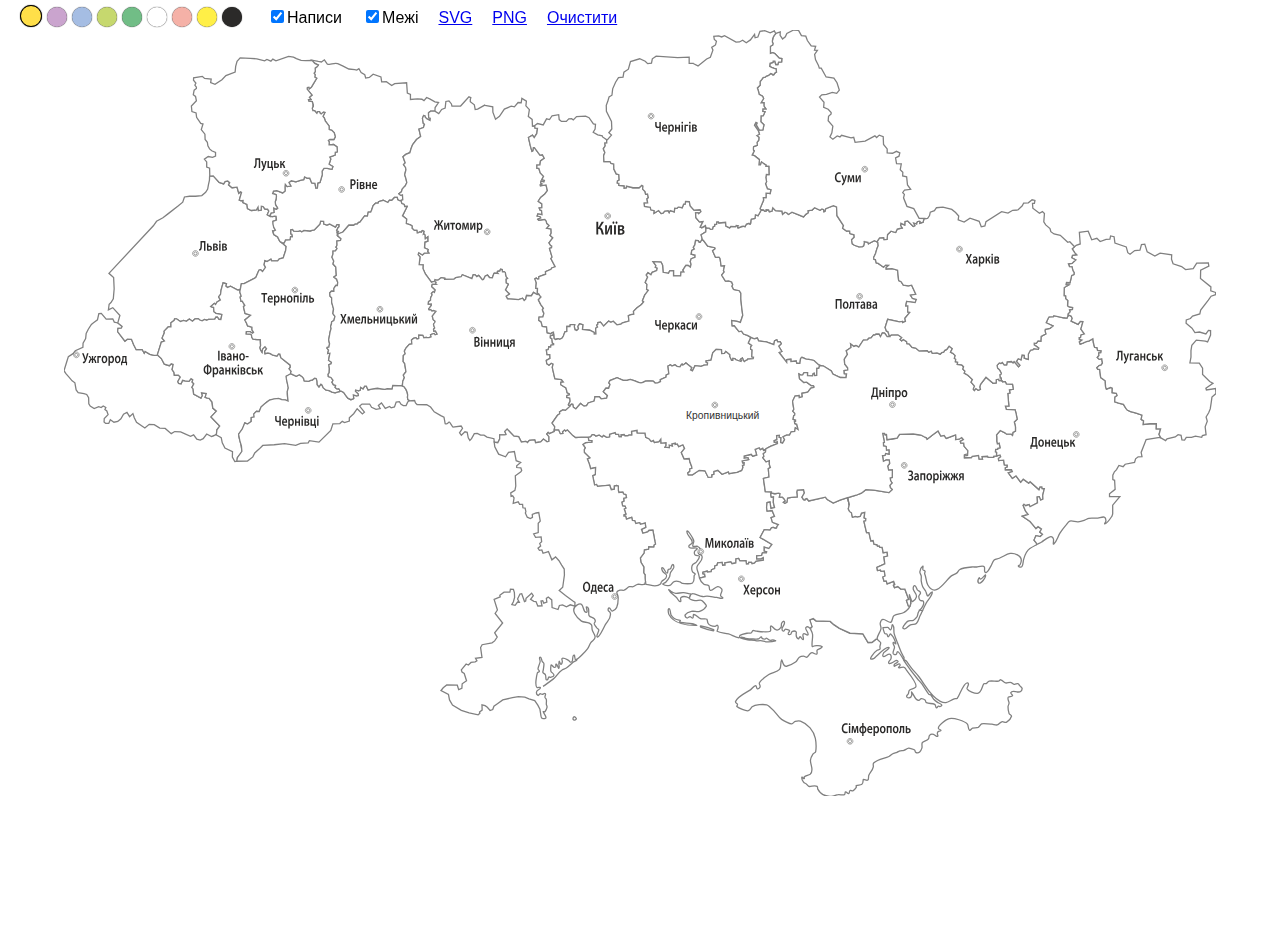
==== index.html @ ca30670d "added google analytics" ====
<!DOCTYPE html>
<html>
<head lang="uk">
    <meta charset="UTF-8">
    <title>Карта України</title>
    <script src="//ajax.googleapis.com/ajax/libs/jquery/1.11.1/jquery.min.js"></script>
    <style>
        html,body
        {
            margin: 0px;
            padding: 0;
        }
        body
        {
            font-family: Helvetica, "Helvetica Neue", Arial, sans-serif;

        }
        #map
        {
                padding-top: 30px;
        }
        #map svg
        {

            max-width: 90%;
            margin-left: auto;
            margin-right: auto;
            display: block;

        }
        #map .regions path, #map .regions polygon
        {

            cursor: pointer;
        }
        #map .regions path:hover, #map .regions polygon:hover
        {

            opacity:0.7;
        }
        #map .regions path  polygon
        {
            display: none;
        }
        #map .deleted
        {
            display: none;
        }
        #options
        {
            padding-left: 20px;
            padding-top: 5px;
            position: fixed;
            width:100%;
            background-color: rgba(255,255,255,0.9);
            height: 25px;
            line-height: 25px;
        }
        #options > *
        {
            display: block;
            float:left;
            margin-right:20px;
            height: 100%;
        }

        #colors .color
        {
            width:20px;
            height: 20px;
            display: inline-block;
            cursor: pointer;

            margin-right:5px;
            border-radius:25px;
            border:1px black white;
            box-shadow: 0px 0px 1px black;

        }
        #colors .color.selected
        {
             border:1px black solid;
        }

    </style>
    <script>
        $(function () {
            var COLORS =["rgb(255, 223, 73)", "rgb(202, 164, 206)", "rgb(165, 189, 227)", "rgb(198, 216, 110)", "rgb(113, 189, 134)", "white", "rgb(245, 177, 167)", "rgb(255, 239, 71)", "rgb(43, 42, 41)"];
            var $regions = $("#map .regions > path:not(.label), #map .regions > polygon:not(.label)");
            var $labels = $("#map .regions  g > path , #map .regions  .label");
            var DEFAULT_STROKE = {"stroke" : "gray","stroke-width": "0.5px"};
            function clearMap() {
                $regions.each(function () {
                    $(this).css("fill", "white")
                           .addClass("unassigned")
                           .attr(DEFAULT_STROKE);

                })
            };
            function saveSVG(){
                var svg = $("#map").clone();
                //svg.find("svg").attr("height","296.616mm");
                var blob = new Blob([svg.html()], {type: 'image/svg+xml'});
                var url = URL.createObjectURL(blob);
                svg.remove();
                var a = document.createElement("a");
                a.download = "ua-map.svg";
                a.href = url;
                a.click();
            }
            function savePNG(){
              var svg = $("#map").clone();
                //svg.find("svg").attr("height","296.616mm");
                var blob = new Blob([svg.html()], {type: 'image/svg+xml'});
                var url = URL.createObjectURL(blob);
                svg.remove();
                var image = new Image;
                image.src = url;
                image.onload = function() {

                    var canvas = document.querySelector("canvas");
                    $(canvas).show();
                    var scaleFactor = 8; // Desired scale factor (e.g., 2 for doubling the size)
                    var newWidth = image.width * scaleFactor;
                    var newHeight = image.height * scaleFactor;

                    canvas.width = newWidth;
                    canvas.height = newHeight;

                

                    var context = canvas.getContext("2d");

                    context.drawImage(image, 0, 0,newWidth,newHeight);

                    var a = document.createElement("a");
                    a.download = "ua-map.png";
                    a.href = canvas.toDataURL("image/png");
                    a.click();
                    $(a).remove();
                    $(canvas).hide();
                };

            };
            var $colors = $("#colors");

            COLORS.forEach(function(color){
              $('<div class="color" style="background-color:' + color + '" data-color="' + color + '"></div>').appendTo($colors);
            });
            var selectedColor ="white";
            $colors.on("click",".color",function(){
                selectedColor = $(this).data("color");
                $colors.find(".color").removeClass("selected");
                $(this).addClass("selected");
            });
            $colors.on("dblclick",".color",function(){
                $regions.css("fill",selectedColor);
            });
            $colors.find(".color:first").click();
            $regions.on("mouseenter",function(){
               $(this).data("old-fill", $(this).css("fill"));
               $(this).css("fill",selectedColor);
            });
            $regions.on("mouseleave",function(){
                $(this).css("fill",$(this).data("old-fill"));
                $(this).removeData("old-fill");
            });

            $regions.on("click",function(){
                var newColor;
                if($(this).data("old-fill") == selectedColor)
                {
                    newColor = "white";
                }
                else
                {
                    newColor = selectedColor;
                }
                $(this).css("fill",newColor);
                $(this).data("old-fill",newColor)
            });
            $("#options .clearAll").click(clearMap);
            $("#options .toggleBorder").on("click",function(){
                $regions.each(function(){
                    if(!$(this).attr("stroke"))
                    {
                        $(this).attr(DEFAULT_STROKE);
                    }
                    else
                    {
                        $(this).removeAttr("stroke");
                    }

                });
            });
            $("#options .toggleLabels").on("click",function(){
                $labels.each(function(){
                    $(this).toggle();

                });
            });
            $("#options .saveSVG").on("click",function(){
                saveSVG();
            });
            $("#options .savePNG").on("click",function(){
                savePNG();
            });
            clearMap();

        });

    </script>
    <!-- Google tag (gtag.js) -->
<script async src="https://www.googletagmanager.com/gtag/js?id=G-2YCS8KCQ8M"></script>
<script>
  window.dataLayer = window.dataLayer || [];
  function gtag(){dataLayer.push(arguments);}
  gtag('js', new Date());

  gtag('config', 'G-2YCS8KCQ8M');
</script>
</head>
    
<body>
<div id="options">

    <div id="colors"></div>

    <label><input type='checkbox' class="toggleLabels" checked="checked"/>Написи</label>
    <label><input type='checkbox' class="toggleBorder" checked="checked"/>Межі</label>
    <a class="saveSVG" href="#">SVG</a>
    <a class="savePNG" href="#">PNG</a>
    <a class="clearAll" href="#">Очистити</a>
</div>

    <div id='map'>
  <svg version="1.1" viewBox="0 0 445.736 296.49" id="ukraineMap" style="fill-rule:evenodd" xmlns="http://www.w3.org/2000/svg">
  <defs id="defs4">
    <style type="text/css" id="style6"></style>
  </defs>
  <g class="regions">
    <path d="m 198.199,266.666 c -0.6894,0.79166 -1.81373,0.12705 -0.9447,-0.86853 0.28008,-0.33096 1.22468,0.53687 0.9447,0.86853 z" id="path10" style="fill:#ffdf49"></path>
    <path d="m 234.231,223.941 c -0.76587,-0.17972 -0.33196,1.81213 -0.20321,2.09451 1.88889,3.67643 7.17653,4.4426 10.802,4.36583 0.25589,0 -1.27725,-0.56206 -1.81273,-0.66402 -1.43049,-0.28198 -3.01351,-0.17932 -4.41851,-0.48549 -1.1739,-0.25489 0.76687,-0.79136 -0.61294,-0.945 -1.30134,-0.12634 -2.42636,-0.71419 -3.08928,-1.93937 -0.20561,-0.38333 -0.30687,-2.32481 -0.66532,-2.42645 z" id="path12" style="fill:#caa4ce"></path>
    <path d="m 246.312,231.015 c 1.60921,0.63883 3.29349,1.12362 4.97957,1.45528 0.15253,0.0506 0.20481,-0.40743 0.0771,-0.4601 -1.60991,-0.63813 -3.29449,-1.14741 -4.98117,-1.47967 -0.15324,-0.0262 -0.20352,0.40772 -0.0755,0.48449 z" id="path14" style="fill:#caa4ce"></path>
    <path d="m 261.762,235.101 c -0.28168,0.38264 4.03458,0.99627 4.16302,0.99627 1.48037,0.0775 2.09271,0.28098 2.09271,0.28098 0.53747,-0.0258 1.07294,-0.12984 1.60981,-0.0765 0.63783,0.0765 1.25147,0.33135 1.89059,0.40842 0.99487,0.10166 2.91086,-0.0771 3.80417,-0.33196 0.2307,-0.0517 -0.38294,-0.20351 -0.58815,-0.28098 -0.99487,-0.35814 -0.9443,0.40803 -1.81203,-0.052 -0.40912,-0.20282 -0.71529,-0.63743 -1.14921,-0.74009 -0.17932,-0.0506 -0.2304,0.28098 -0.40942,0.33196 -0.22931,0.051 -1.09813,-0.12735 -1.27685,-0.28068 -0.15294,-0.10186 -0.05,-0.53677 -0.25449,-0.53677 -0.38294,0.0517 -0.61404,0.48549 -0.946,0.6901 -0.79196,0.43392 -1.30204,0.0506 -2.22075,0.0506 -1.14981,0 -1.78834,-0.0255 -2.96323,-0.20391 -0.63783,-0.0764 -1.53075,-0.79166 -1.94017,-0.25549 z" id="path16" style="fill:#caa4ce"></path>
    <path d="m 356.532,210.866 c 0.40942,0.63743 -1.88949,4.11024 -2.75772,2.93605 -0.38294,-0.51068 -0.0503,-1.32793 0.28068,-1.8651 0.12844,-0.229 0.28238,0.51108 0.53687,0.53717 0.53617,0.0507 1.83851,-1.81303 1.94017,-1.60811 z" id="path18" style="fill:#a5bde3"></path>
    <path d="m 185.352,253.974 c 1.32853,-0.86843 2.65677,-1.8654 3.90833,-2.8096 1.35292,-1.04725 1.96556,-2.5789 3.34497,-3.44713 0.56176,-0.33296 1.20079,-0.51208 1.76175,-0.86883 0.9447,-0.61294 1.83871,-1.53235 2.68225,-2.27273 0,0 2.06842,-0.945 1.14891,-0.86813" id="path20" style="fill:none"></path>
    <path d="m 20.8892,113.362 1.60901,1.35422 -0.332058,0.66372 -1.27695,0.051 -0.152835,1.27695 2.83439,3.70272 0.945296,-0.79096 1.60881,0.0506 0.791562,2.01784 1.02086,2.01694 2.3504,0 0.740584,1.35362 0.331958,-0.6897 1.89039,1.14981 1.60891,0.40802 1.32743,-0.15323 1.48097,1.35392 1.14911,2.14568 1.94087,0.61194 0.740184,-0.73969 0.741283,0.25499 -0.408825,1.96646 0.741083,1.12352 0.127645,1.09783 1.55773,-0.0762 0.740684,0.79136 -0.945796,1.68568 0.28168,0.74068 0.995175,0.12695 0.536871,-1.32733 0.996274,0.25569 1.48097,0.15323 0.816951,-1.02196 0.664416,0.40853 -0.255491,0.86813 0.663617,0.74138 -0.740384,1.4036 0.460203,0.53587 0.203513,2.01844 2.83479,1.55733 0.460603,-0.944 -0.25649,-1.14931 1.8652,0.33146 -0.460903,1.48157 0.868929,0.28028 0.664616,0.0515 1.14801,1.48117 0.28108,2.29822 1.4049,1.20089 -2.09361,2.22095 3.37026,3.52439 -1.07174,1.48077 -0.204912,1.73696 c -1.68598,0.81615 -1.88919,0.89362 -1.88919,0.89362 l -1.8649,-1.02136 -1.35352,1.81373 -1.14861,0.53587 -1.32823,-0.33166 -1.22628,-1.68598 -1.20029,0.53687 -2.3487,-0.99587 -1.48157,-0.66502 -2.27253,-0.15393 -1.35452,0.81895 -2.3489,-2.01764 -2.09441,-0.12745 -2.14488,-1.35362 -1.94067,-0.12744 -1.68598,1.4033 -3.21703,-2.19566 -0.868629,-1.73626 -0.536071,-1.60851 -1.27645,1.20019 -1.02246,-1.68588 -1.32773,0.6893 -1.02166,1.81293 -1.19999,0.99658 -1.48137,0.33165 -1.4043,-0.94529 -0.613338,1.4057 -1.19979,0 -0.613338,-0.58785 0.07647,-1.35262 1.48147,-1.45728 -0.485193,-1.42949 -0.740584,-0.53667 0.357647,-0.79166 -1.02116,-0.61294 -0.792262,0.61294 -0.945496,-0.33176 -1.76135,0.71569 -1.53275,-0.91961 -0.5365707,-0.94439 -0.075368,-2.29912 -0.741283,-1.27705 -1.07234,-0.33196 -2.22235,-0.38334 -0.791662,-1.02106 -0.484393,-2.75832 -1.07314,-0.79146 -1.12402,-1.35322 -1.27615,-1.4048 -0.740584,-1.14911 0.944596,-3.08998 0.741183,-2.3494 1.81273,-1.14971 0.868729,-1.12362 2.93705,-1.35332 0.076068,-1.60891 0.996274,-1.73696 0.204013,-1.96576 0.817151,-1.66019 1.20079,-1.88929 0.816851,-0.61364 1.53205,-1.12352 0.536071,-2.42586 0.944896,-0.0765 1.88989,2.22185 2.55461,-0.12795 0.58625,1.27665 1.42999,0.33166 z" id="path22" style="fill:#caa4ce"></path>
    <path d="m 36.1869,125.519 1.48097,-4.77616 1.20009,-0.40823 -0.919307,-1.12352 0.868329,-2.01774 -0.07627,-0.66451 1.55793,-1.6338 1.07254,0 0,-1.60911 1.27685,-0.9447 0.127945,-0.58725 0.740484,0 1.53195,1.07214 1.22558,-0.48489 1.07284,0.35745 1.14911,-0.89422 1.20019,0.89422 0.996174,-0.89422 1.22558,-0.12735 0.587649,0.53677 0.945496,0.33216 0.944397,-0.58785 0.816851,0.33156 0.663916,-0.33156 2.47714,-0.0763 0.408825,-0.79177 0.612938,0.0514 0.536171,0.81665 0.792162,0.0511 0.407626,-1.94077 -0.816651,-0.25519 -1.4044,-0.20501 -0.868129,-0.61274 -0.127845,-1.60791 -1.07344,-0.40943 1.32843,-1.20049 0.485892,0.46041 0.586649,-0.99588 1.27735,-0.74128 -0.664316,-1.27705 0.740384,-0.9447 0.205512,-1.60871 0.790762,-2.834686 1.27705,0.357347 -0.255891,0.868129 0.664816,0.587949 1.14861,-0.536871 2.809,1.481972 0.945096,0 0.485193,-2.477142 1.07274,0 4.49478,-2.3501 1.20039,-2.83429 0.663417,-0.178824 0.740784,0.715194 1.14911,-1.66039 -0.536371,-0.944397 0.28138,-1.60921 0.867929,0.331458 1.48127,-0.867629 0.256091,0.587149 2.3484,0 0.664416,-0.791662 1.48097,-0.331958 0.944696,-2.83499 0.204413,-1.60871 -1.53245,-1.27635 -1.09763,-0.945396 -0.715294,-1.48127 -1.48067,-0.919207 -0.409625,-1.43009 c 0,0 1.61021,0.408625 0.944696,-0.535971 -0.688406,-0.920107 -0.535071,-1.32823 -0.535071,-1.32823 l -0.28118,-1.76195 1.27685,-0.460203 -0.05098,-1.60801 -2.37489,0.126846 -1.07254,-0.612438 0.613138,-1.4048 -0.459504,-0.740684 -0.945496,0 -0.817651,-1.07254 -0.663716,-0.127745 -0.07577,1.53225 -1.07354,0.153534 -0.127845,-1.35382 -0.663217,1.15001 -1.96696,0.203813 -1.45578,-0.740384 -0.204213,-1.60931 -1.55743,-0.740384 0.07617,-0.817151 -0.740384,0.127146 -0.740584,-0.254991 0.868529,-2.96213 -0.460503,-0.255591 -0.612039,0.587349 -0.664516,-2.3496 -1.94077,0.204413 -1.35322,-1.12402 0.459604,-0.817051 -0.792062,-0.663916 -1.02106,0.204213 -0.536471,0.919507 -1.73626,-0.587349 -2.29792,-2.50283 -1.4054,0.07697 -0.05128,1.53255 -0.408426,1.83791 -0.28048,1.66069 -0.792062,1.22538 -1.48107,1.27715 -2.42586,0.255091 -2.3494,0 -1.94067,0.28108 -0.665116,1.99225 -1.68458,1.42979 -3.90773,3.01351 -2.06862,1.60891 -2.47694,1.35292 -1.22528,1.73666 -17.1877,18.4129 1.81333,1.60881 0.204513,4.366733 -0.331658,3.88194 -0.893918,1.43009 -0.715394,0.66411 -0.28068,2.14528 1.68598,-0.81665 2.75702,3.0383 -0.816751,2.809 0,0.0511 0.07597,0.0253 1.60901,1.35422 -0.332058,0.66372 -1.27695,0.051 -0.152835,1.27695 2.83439,3.70272 0.945296,-0.79096 1.60881,0.0506 0.791562,2.01784 1.02086,2.01694 2.3504,0 0.740584,1.35362 0.331958,-0.6897 1.89039,1.14981 1.60891,0.40802 1.32743,-0.12724 0,-0.28078 z" id="path24" style="fill:#c6d86e"></path>
    <path d="m 87.6458,132.771 0.254991,-0.66392 -0.791562,-1.02196 0.459604,-0.58695 -0.05118,-0.81765 -3.62615,-2.88537 -0.357947,-1.4047 -0.535871,-0.0767 -0.587249,0.86833 -1.60921,-0.33246 -0.944596,-0.61284 -0.945196,-0.25459 -1.14971,0.25459 -0.126946,-0.86843 0.740084,-1.07224 -0.613138,-0.79216 -0.944397,0.91961 -0.204613,1.27765 -0.536171,-0.86833 -0.255491,-0.86873 0.255491,-0.9447 -0.05058,-0.58745 -0.07657,-1.6344 -1.27665,0 -1.53285,-0.17852 -0.485093,-0.68961 -0.127346,-0.94489 -0.408825,-0.33196 -1.60861,-0.051 0.07607,-0.89432 1.4041,0 0.945496,0.61294 0.409225,-0.33236 -0.613638,-0.94449 0,-1.07294 -1.68548,-0.45931 -0.408625,-1.07234 -0.663716,-1.22578 2.22215,-1.8651 -2.14548,-0.6887 -0.613038,-2.60529 0.536371,-0.53617 -0.664416,-1.02086 -0.331958,-0.53737 -0.484693,0 -0.332358,-1.60871 0.408625,-0.33166 -0.484893,-1.48087 -0.05168,-0.9448 -0.817151,0 -2.809,-1.481968 -1.14861,0.536871 -0.664816,-0.587949 0.255891,-0.868129 -1.27705,-0.357347 -0.790762,2.834692 -0.205512,1.60871 -0.740384,0.94469 0.664316,1.27705 -1.27735,0.74129 -0.586649,0.99587 -0.485892,-0.4604 -1.32843,1.20049 1.07344,0.40942 0.127845,1.60791 0.868129,0.61274 1.4044,0.20501 0.816651,0.25519 -0.407626,1.94077 -0.792162,-0.0511 -0.536171,-0.81665 -0.612938,-0.0514 -0.408825,0.79176 -2.47714,0.0763 -0.663916,0.33155 -0.816851,-0.33155 -0.944397,0.58785 -0.945496,-0.33216 -0.587649,-0.53677 -1.22558,0.12734 -0.996174,0.89422 -1.20019,-0.89422 -1.14911,0.89422 -1.07284,-0.35745 -1.22558,0.4849 -1.53195,-1.07214 -0.740484,0 -0.127945,0.58725 -1.27685,0.94469 0,1.60911 -1.07254,0 -1.55793,1.6338 0.07627,0.66452 -0.868329,2.01774 0.919307,1.12352 -1.20009,0.40822 -1.48097,4.77616 0,0.28078 0,-0.026 1.48097,1.35392 1.14911,2.14568 1.94087,0.61194 0.740184,-0.73968 0.741283,0.25499 -0.408825,1.96646 0.741083,1.12352 0.127645,1.09783 1.55773,-0.0762 0.740684,0.79137 -0.945796,1.68568 0.28168,0.74068 0.995175,0.12695 0.536871,-1.32733 0.996274,0.25569 1.48097,0.15323 0.816951,-1.02196 0.664416,0.40853 -0.255491,0.86813 0.663617,0.74138 -0.740384,1.4036 0.460203,0.53587 0.203513,2.01844 2.83479,1.55733 0.460603,-0.944 -0.25649,-1.14931 1.8652,0.33146 -0.460903,1.48157 0.868929,0.28028 0.664616,0.0515 1.14801,1.48117 0.28108,2.29822 1.4049,1.20089 -2.09361,2.22095 3.37026,3.52439 -1.07174,1.48077 -0.204912,1.73696 c -0.07637,0.0513 -0.153235,0.0768 -0.204213,0.10225 l 0.07707,0.10196 1.99115,1.07274 0.408525,2.01794 1.02216,2.01624 2.93635,1.35332 -0.05078,2.14708 0.944896,1.68498 0.995375,-0.0775 0,-1.4047 c 0,0 1.81413,-2.14358 1.81413,-2.29752 0,-0.12714 -0.537071,-3.09038 -0.537071,-3.09038 l -0.739984,-2.8103 0.07627,-1.02066 1.4041,-1.73596 0.945696,-2.42636 0.740184,0.4859 1.60951,-0.79237 0.05048,-1.68538 1.14961,-0.17862 0,-1.35432 0.868029,-1.07144 0.945196,0.20361 0.944497,-1.76175 1.07244,-0.99587 1.07294,-0.9451 1.14921,-0.79116 2.14558,-0.35725 1.53175,0 2.29822,0.40803 0.996474,0.33296 -0.204713,-2.68255 0.07677,-1.27705 0.332158,-1.12332 -0.536371,-2.63028 -0.255191,-1.89019 1.73646,-0.74069 -0.127546,-0.4592 z" id="path26" style="fill:#a5bde3"></path>
    <polygon points="67.0869,165.459 68.8241,163.034 68.6452,160.887 68.032,158.872 67.547,156.393 68.977,154.376 69.9226,152.026 70.9945,152.435 72.4502,151.439 72.4502,149.958 73.063,149.83 73.5486,149.753 73.3956,148.553 74.4172,147.557 75.5405,147.608 76.2304,145.872 77.6347,144.596 79.4474,143.242 81.2611,142.705 83.074,142.501 84.2233,142.986 85.6277,143.113 86.7005,143.522 86.4962,141.76 86.3683,139.947 86.7774,138.492 86.4195,136.73 86.0368,134.993 85.9596,133.971 87.6962,132.975 89.8667,133.971 91.0678,133.384 92.1405,134.124 92.6772,134.788 92.9579,135.785 94.6174,135.938 95.639,135.452 96.0982,135.452 96.9664,134.712 97.5797,134.839 97.9112,135.861 97.9879,137.266 98.6519,138.083 99.3924,137.01 99.8017,137.342 100.337,138.492 101.41,139.36 102.611,139.564 103.683,140.101 104.909,140.433 106.033,140.023 107.31,139.743 108.203,140.228 108.918,141.301 109.812,142.449 111.012,143.037 112.085,142.577 111.957,141.224 113.157,141.556 113.899,141.428 113.771,140.764 112.749,139.82 112.826,139.283 114.026,139.615 114.639,139.283 114.767,138.287 115.712,138.823 116.325,137.801 116.988,137.801 117.653,139.283 119.465,138.874 121.279,138.62 122.709,138.823 124.113,139.028 125.109,138.747 126.922,138.874 127.204,137.546 129.425,137.598 130.702,137.598 131.571,138.006 132.362,139.156 132.771,140.151 132.974,141.173 132.898,142.169 133.052,142.986 133.588,143.318 132.974,143.982 132.362,145.336 131.29,145.336 130.422,144.851 129.757,143.778 128.532,143.982 127.868,145.872 126.591,146.204 125.977,145.667 124.318,146.407 122.836,144.314 121.636,145.259 122.352,146.46 120.743,146.817 119.006,146 118.265,144.723 115.303,144.723 114.384,145.54 116.248,147.89 115.456,148.553 113.439,146.536 112.085,148.477 110.4,150.086 110.4,151.312 108.536,151.899 107.667,151.439 106.722,152.282 104.041,152.358 103.224,154.963 98.6519,159.484 94.9491,158.872 94.4896,159.739 91.5276,159.943 89.6628,160.684 85.3469,160.02 81.3376,160.479 76.8948,160.76 75.4893,162.165 73.804,163.647 73.063,165.178 70.9945,166.787 66.8324,166.863 " id="polygon28" style="fill:#71bd86"></polygon>
    <polygon points="106.313,138.823 105.573,138.874 104.909,138.338 105.113,137.546 104.219,137.214 103.683,136.27 104.092,135.58 103.3,134.456 102.279,134.124 102.202,133.18 102.611,132.643 102.687,131.035 102.483,129.476 103.351,129.145 103.479,128.532 102.355,127.791 102.892,125.058 102.023,125.186 102.355,123.833 101.742,123.092 101.87,122.76 102.483,122.684 102.764,121.432 102.407,119.951 102.764,117.933 102.942,116.861 103.351,115.507 103.147,114.767 103.479,113.771 103.556,112.902 104.423,112.417 104.832,110.809 104.041,109.736 104.296,107.922 103.556,105.292 103.556,103.632 102.942,103.02 102.815,101.743 103.428,101.079 104.423,101.079 104.423,100.006 105.164,98.8572 105.778,98.8572 105.905,97.6569 105.496,96.4306 104.423,95.562 105.369,94.9498 105.164,91.7316 104.092,90.5313 104.373,89.3818 103.683,87.9011 104.092,86.6239 104.092,85.5521 105.036,85.5004 105.649,84.5556 105.241,84.0698 105.649,83.2021 105.573,81.6695 106.978,81.3889 107.182,80.7759 105.778,79.499 105.854,78.8356 105.701,78.2223 106.109,78.0441 105.496,77.6349 106.033,76.4851 106.441,76.0769 106.441,75.3367 105.573,75.2852 105.036,76.2815 102.764,75.0812 101.742,75.4897 100.542,75.0812 100.465,74.0083 99.3157,73.932 98.9837,75.1318 96.8388,77.354 95.9705,77.507 95.2301,77.7626 92.804,77.5585 92.0121,78.0947 91.3225,77.6349 90.6583,77.8905 88.9221,77.8393 88.4367,77.1501 87.6962,77.3027 87.6962,78.9632 88.1055,79.0394 88.309,79.984 87.6458,79.984 87.4411,81.1337 85.7048,81.1846 85.2195,82.3341 84.1978,82.2828 84.4271,82.4621 85.9596,83.7384 85.7552,85.3471 84.8105,88.1821 83.3295,88.5141 82.6651,89.3057 80.3167,89.3057 80.0606,88.7186 78.5793,89.5862 77.7114,89.2548 77.43,90.864 77.9664,91.8084 76.8173,93.4688 76.0765,92.7536 75.4131,92.9324 74.2127,95.7667 69.7179,98.1168 68.6452,98.1168 68.16,100.594 68.032,100.594 68.0837,101.539 68.5686,103.02 68.16,103.351 68.4923,104.96 68.977,104.96 69.309,105.497 69.9734,106.518 69.437,107.054 70.0501,109.66 72.1956,110.348 69.9734,112.213 70.6371,113.439 71.0457,114.512 72.7312,114.971 72.7312,116.044 73.3449,116.988 72.9356,117.321 71.9901,116.708 70.586,116.708 70.51,117.602 72.1186,117.653 72.5274,117.985 72.6548,118.93 73.1399,119.619 74.6727,119.798 75.9494,119.798 76.0259,121.432 76.0765,122.02 75.821,122.965 76.0765,123.833 76.6127,124.702 76.8173,123.424 77.7617,122.504 78.3748,123.297 77.6347,124.369 77.7617,125.237 78.9114,124.983 79.8566,125.237 80.8012,125.85 82.4104,126.182 82.9976,125.314 83.5335,125.391 83.8915,126.796 87.5176,129.681 87.5688,130.499 87.1092,131.086 87.9007,132.107 87.6458,132.771 87.6962,132.975 89.8667,133.971 91.0678,133.384 92.1405,134.124 92.6772,134.788 92.9579,135.785 94.6174,135.938 95.639,135.452 96.0982,135.452 96.9664,134.712 97.5797,134.839 97.9112,135.861 97.9879,137.266 98.6519,138.083 99.3924,137.01 99.8017,137.342 100.337,138.492 101.41,139.36 102.611,139.564 103.683,140.101 104.909,140.433 106.033,140.023 106.748,139.871 106.722,139.488 " id="polygon30" style="fill:#ffdf49"></polygon>
    <path d="m 130.012,66.0661 -0.86813,-0.332058 -0.20471,-0.944497 -1.07184,0 -0.99608,1.09843 -0.94479,-0.07687 -0.61294,0.944996 -1.81413,-0.868129 -1.81193,0.535971 -0.12784,0.586949 -1.02166,0 -0.91931,0.945296 -0.61344,1.81303 -0.33206,0.663816 -0.94469,0 -0.33236,1.55873 -1.07174,-0.07667 -1.88969,2.55311 -0.46061,0 -0.53567,0.613038 -0.81705,0.05058 -0.53687,0.409325 -1.89019,0 -2.27193,2.63018 -2.12019,0.970385 0.0515,-0.306069 -0.15323,-0.613338 0.40822,-0.178224 -0.61274,-0.409125 0.53647,-1.14981 0.40803,-0.408226 0,-0.740184 -0.86763,-0.05148 -0.53677,0.996274 -2.27253,-1.20029 -1.02206,0.408426 -1.19989,-0.408426 -0.0767,-1.07294 -1.149607,-0.07627 -0.331958,1.19979 -2.14488,2.22215 -0.868329,0.153035 -0.740384,0.255591 -2.42616,-0.204113 -0.791862,0.536271 -0.689605,-0.459804 -0.664216,0.255591 -1.73616,-0.05118 -0.485393,-0.689206 -0.740484,0.152535 0,1.66049 0.409225,0.07627 0.203513,0.944596 -0.663217,0 -0.204613,1.14971 -1.73636,0.05088 -0.485293,1.14951 -0.84244,-0.05128 -0.84354,-0.433915 -0.868429,-1.73696 -1.48027,-0.995775 -0.383636,-1.22568 0.996574,-0.459404 -0.664216,-1.14961 -0.28118,-1.20029 0,-1.07294 1.35362,-0.484593 -0.127745,-1.4051 -0.613138,-0.126846 -0.816951,0.254491 -0.995975,-0.254491 0.127346,-0.485593 0.409225,-0.715194 1.07234,-0.153934 -0.127546,-1.73616 1.07244,0.459804 0.459104,-0.459804 -0.791362,-1.19969 -0.152735,-1.22608 0.28048,-0.791862 0.204513,-1.42999 -0.127745,-0.536371 -1.35432,-0.460303 0.332758,-0.943997 1.27745,-0.127945 2.27243,0.868529 0.944896,-0.740584 -0.05088,-1.53275 0.127146,-1.07184 0.740584,0.867429 1.405,-0.203713 -0.740883,-1.35352 0.944596,-0.663916 1.73696,0.408126 2.01784,-0.688806 1.02116,-0.128545 0.332158,-1.07234 1.07214,0.485693 0.944596,0 0.741383,1.81293 1.27675,0.178724 0.331758,1.81303 0.587649,-0.05028 0.153135,-1.89019 0.867929,-0.255691 0.868829,-2.96203 -0.07677,-1.35372 0.740181,-1.12402 1.22648,0.05118 1.8642,0.332458 0.35745,-1.07284 -1.48177,-0.919807 0.66442,-2.01724 -0.40863,-0.740384 2.09411,-0.741183 0.0515,-1.07234 0.81715,-0.203913 -0.12814,-1.88969 -1.35362,-0.945096 -1.73676,0.153235 0.0515,-1.14911 -0.33195,-0.613338 0.61293,-0.408026 1.53185,0.07677 0.53707,-0.996374 -0.38343,-1.60941 -0.9446,-0.944596 -1.02186,-0.28048 -0.0515,-1.4052 -1.47997,-1.94047 -0.33295,-1.14951 -0.53657,-0.612039 0.74038,-1.53315 -0.56096,-0.127745 -0.86823,0.715394 -0.383536,-0.255291 -0.28098,-0.663816 -0.663716,0 -0.332158,0.663816 -0.894018,-0.995975 -0.663317,0 -0.255691,-0.944896 0.383036,-0.868429 -0.332158,-1.68568 -1.4043,-0.204413 -0.127945,-0.612238 0.996074,-0.05118 -0.612938,-0.817851 1.02136,-0.868129 -1.89019,-2.29812 0.07697,-0.587149 0.613338,-0.153035 0.178524,0.56166 0.741083,-0.56166 2.09351,-3.47372 -0.740484,-0.408426 0.128245,-0.944796 -0.409125,-0.613138 0.485593,-0.663417 -0.07647,-1.27705 0.816451,-0.664316 0.409425,-0.536471 -1.35412,-0.613138 -1.14931,-1.27655 2.50343,0.485693 1.19929,0.204213 1.149507,-0.817451 0.99568,1.48057 c 0,0 0.61284,0.536671 1.94157,0.128045 1.35302,-0.408426 2.22195,-0.128045 2.22195,-0.128045 l 2.09371,0.945396 2.19566,1.12372 2.29902,0.204013 0.79156,0.204713 0.81695,-0.53737 0.86883,1.48197 1.4041,0.868629 0.35785,1.27625 1.4052,-0.254691 1.48087,-1.22598 3.01321,1.07274 0.28058,1.89039 1.81343,-0.07747 2.06862,1.48107 1.14861,-0.740384 4.62273,-0.332158 0.28088,4.03488 1.20089,0.459804 0,1.96676 2.75722,-0.204213 1.68608,0.127446 0.79156,0.536371 1.02116,-1.20099 1.20049,0.537171 2.01724,1.12352 1.4054,0.28058 -1.32863,1.94127 -0.0768,1.4039 -1.68528,0 -0.79166,0.613838 0.0511,1.94017 0.61284,0.153534 -0.076,0.868329 -1.27725,-0.612238 -0.58765,-0.665016 -0.15304,-0.535571 -0.4602,-0.07737 -0.4591,1.07284 0.33166,1.96666 0.4597,0.331458 -0.40823,1.27705 -1.73666,0.587449 0.66412,2.83469 -1.60971,1.20079 -1.48097,1.94047 c 0,0 -0.66352,1.60931 -0.79076,2.17067 -0.15324,0.536171 -0.28088,0.995575 -0.28088,0.995575 l -1.60951,0.664916 -1.07254,0.868129 0.86853,2.42526 -0.66432,0.664416 0.79206,1.09793 0.15324,0.868129 -0.4852,1.94157 0.53618,1.68478 0.28078,1.4048 -0.66412,1.27725 -0.28078,0.255191 -0.81715,0.893318 -0.33186,1.07314 -0.99597,0.791362 0.74048,0.613338 0.66392,-0.204013 0.12744,1.93997 -1.07254,0.332058 z" id="path32" style="fill:#71bd86"></path>
    <polygon points="96.4304,29.4196 96.3031,29.7 96.3031,28.7041 " id="polygon34" style="fill:#fefefe"></polygon>
    <polygon points="96.3278,11.7474 96.3031,11.7474 " id="polygon36" style="fill:#fefefe"></polygon>
    <polygon points="104.296,44.3083 102.559,44.4615 102.611,43.3124 102.279,42.6991 102.892,42.291 104.423,42.3678 104.96,41.3714 104.577,39.762 103.632,38.8174 102.611,38.5369 102.559,37.1317 101.079,35.1913 100.746,34.0418 100.21,33.4297 100.95,31.8966 100.389,31.7688 99.5208,32.4842 99.1372,32.2289 98.8563,31.5651 98.1926,31.5651 97.8604,32.2289 96.9664,31.233 96.3031,31.233 96.3031,31.2079 96.0474,30.2881 96.3031,29.7 96.3031,28.7041 96.0982,27.734 94.6939,27.5295 94.566,26.9173 95.5621,26.8661 94.9491,26.0483 95.9705,25.1801 94.0803,22.882 94.1573,22.2949 94.7706,22.1418 94.9491,22.7035 95.6902,22.1418 96.3031,21.1449 97.7837,18.6681 97.0432,18.2597 97.1715,17.3149 96.7624,16.7018 97.248,16.0383 97.1715,14.7613 97.9879,14.097 98.3974,13.5605 97.0432,12.9474 96.3031,12.1298 95.9705,11.7474 93.4176,11.8752 91.7318,11.7474 89.9187,11.084 88.7947,10.4707 86.9052,10.1896 82.0015,11.952 80.8012,11.2619 80.0606,12.0792 78.503,11.4149 77.6347,11.952 74.6211,11.1351 72.0671,11.0072 68.16,10.8027 66.9595,12.0792 66.4239,14.097 66.2195,16.2423 62.6443,17.6466 61.1111,19.2554 58.4297,21.0181 56.7444,20.3281 56.9491,19.0004 54.3955,18.7192 53.527,17.9275 50.1557,18.5154 50.1052,19.4601 51.0236,20.5324 50.6413,21.3497 51.2287,22.1418 51.2287,22.6265 50.3604,23.2905 50.0283,25.0527 50.8968,25.717 51.2287,27.402 49.2878,29.4196 49.492,31.5651 51.1007,32.1006 51.3052,33.7612 52.9139,36.1364 53.7823,36.3914 53.1187,38.5369 54.5234,40.2987 54.5989,42.3678 55.4678,43.4401 55.6724,44.8448 56.3359,45.9938 57.1538,46.7341 58.635,47.3981 58.635,48.7523 57.4852,49.2879 55.8,48.956 54.3187,49.9522 55.2123,51.0242 55.2123,53.0421 56.3359,53.4506 56.4129,56.541 57.7413,56.4641 60.0393,58.9669 61.7755,59.5543 62.312,58.6348 63.333,58.4305 64.1251,59.0945 63.6655,59.9115 65.0187,61.0355 66.9595,60.8311 67.624,63.1807 68.236,62.5934 68.6966,62.849 67.828,65.8111 68.5686,66.0661 69.309,65.9389 69.2328,66.7561 70.7903,67.4965 70.9945,69.1058 72.4502,69.8462 74.4172,69.6423 75.0804,68.4923 75.2083,69.8462 76.2818,69.6926 76.3576,68.1604 77.0213,68.2881 77.8389,69.3607 78.7844,69.3607 79.2439,70.1014 78.6308,71.5062 79.7034,72.1186 79.6522,71.9917 79.7795,71.5062 80.1887,70.791 81.2611,70.637 81.1335,68.9009 82.206,69.3607 82.6651,68.9009 81.8737,67.7012 81.721,66.4751 82.0015,65.6832 82.206,64.2533 82.0782,63.7169 80.7239,63.2566 81.0567,62.3126 82.3341,62.1846 84.6066,63.0532 85.5515,62.3126 85.5006,60.7798 85.6277,59.708 86.3683,60.5754 87.7733,60.3717 87.0324,59.0182 87.977,58.3543 89.714,58.7624 91.7318,58.0736 92.753,57.945 93.0851,56.8727 94.1573,57.3584 95.1019,57.3584 95.8433,59.1713 96.3031,59.2226 97.12,59.35 97.4518,61.1631 98.0394,61.1128 98.1926,59.2226 99.0605,58.9669 99.9293,56.0049 99.8525,54.6512 100.593,53.5271 101.819,53.5783 103.683,53.9108 104.041,52.8379 102.559,51.9181 103.224,49.9009 102.815,49.1605 104.909,48.4193 104.96,47.347 105.778,47.1431 105.649,45.2534 " id="polygon38" style="fill:#a5bde3"></polygon>
    <polygon points="96.2772,11.7474 96.3031,11.7474 " id="polygon40" style="fill:#fefefe"></polygon>
    <path d="m 183.157,101.743 0.0508,-1.73686 -0.66332,0 0.20371,-2.22155 -0.53627,-1.48117 0.53627,-0.332258 0.45961,0.408525 0.48499,-0.07627 0.0514,-0.868129 2.63018,-0.945396 -0.0768,-0.944996 2.14558,-0.944596 0.28058,-0.536171 1.32793,-0.459904 -1.65989,-3.16675 0.46041,-0.586949 -0.99608,-3.37146 0.79136,-0.255391 0.0763,-0.612938 -0.48499,-0.28068 -0.58665,-0.995875 1.48027,-1.94117 -1.07184,-0.944896 0.4591,-0.868129 -0.0765,-1.60911 -1.66019,-0.28098 0.9194,-0.995575 -0.9194,-0.893918 -0.20402,-0.919807 -0.53677,-0.612738 -2.3494,0.331958 -0.35705,-0.408825 1.14951,-0.459004 -0.20481,-0.485693 -1.20009,-0.254491 0.25539,-0.817151 1.6343,0.27978 -0.20391,-1.60821 -0.53677,-0.153534 -0.35675,-0.791762 1.02046,-0.128245 0,-1.48017 -1.4039,-1.02196 0.9444,-1.48097 1.60861,-1.32813 0.99607,-1.27675 -0.53597,-2.22185 -2.14498,0.332358 -0.0769,-0.383636 0.74079,-0.357247 -0.58765,-0.382936 0.17902,-0.689405 1.07274,0.331758 0.20432,-0.587449 -0.99658,-0.332358 0.66412,-1.27556 -1.27675,-1.35472 -0.53627,-1.68528 -0.74039,0 -0.0514,-1.27635 1.20069,-0.128245 0.20422,-1.53334 1.48137,-1.01996 -0.74099,-1.32903 -0.94459,0.127945 -2.14518,-2.88527 -0.40903,0 -0.20381,1.20009 -0.33216,0.204013 -0.61294,-2.09331 -0.74058,-3.2691 1.55753,-0.894118 0.66412,0.944796 1.02136,-1.60801 0.25539,-1.94117 -0.9446,-0.07737 -0.12814,-0.944596 -0.86813,0.153834 -0.12805,-2.63138 -1.47997,-1.14801 0.40793,-2.60529 -1.35312,-1.48167 0.20401,-1.81323 -1.76245,-1.07234 -0.25499,1.68528 -1.20069,-0.07647 -1.43009,1.68538 -1.19939,-0.28068 -2.68195,1.14971 -1.88999,2.75742 -1.53245,1.12362 -1.02156,-2.68115 -0.0513,-2.06892 -2.96173,-0.613338 -0.12774,-0.07557 -2.75852,1.55793 -0.9447,0.127546 -0.33176,-1.81323 -1.55763,-1.20079 0,-0.816651 0.20452,-0.740084 -0.74139,-0.333158 -3.21663,3.57557 -3.34567,0.05108 -0.20521,-0.868329 -0.945,-1.14931 -1.19919,0.204912 -0.28118,2.55311 -1.35402,0.536871 -1.12312,1.60881 -1.48187,-0.945596 -1.68528,0 -0.79166,0.613838 0.0511,1.94017 0.61284,0.153534 -0.076,0.868329 -1.27725,-0.612238 -0.58765,-0.665016 -0.15303,-0.535571 -0.46021,-0.07737 -0.4591,1.07284 0.33166,1.96666 0.4597,0.331458 -0.40822,1.27705 -1.73666,0.587449 0.66411,2.83469 -1.60971,1.20079 -1.48097,1.94047 c 0,0 -0.66351,1.60931 -0.79076,2.17067 -0.15323,0.536171 -0.28088,0.995575 -0.28088,0.995575 l -1.60951,0.664916 -1.07254,0.868129 0.86853,2.42526 -0.66432,0.664416 0.79207,1.09793 0.15323,0.868129 -0.48519,1.94157 0.53617,1.68478 0.28078,1.4048 -0.66412,1.27725 -0.28078,0.255191 -0.81715,0.893318 -0.33186,1.07314 -0.99597,0.791362 0.74048,0.613338 0.66392,-0.204013 0.12744,1.93997 -0.71489,0.230402 0.33226,1.20009 0.91861,0.331958 0.20511,0.791662 0.94479,0 -1.81333,3.62695 1.60871,1.22528 -0.12774,1.73666 1.60951,0.536271 0.66362,0.459904 -0.0512,0.816651 0.86853,0.868629 0.99577,0 0.15264,0.945296 0.53617,-0.127745 0.461,-0.28128 0.61224,0.127546 0.33226,-0.587349 0.66381,0.255591 -0.25569,1.14891 c 0,0 0.66422,-0.332658 0.66422,0.613138 0,0.944796 0.0765,1.19999 0.0765,1.19999 l 0.99578,-0.817151 0,1.68548 -1.14881,0.331958 -0.12795,2.22245 1.4042,0.663617 -0.20421,0.689405 0.48549,0.664316 -1.76195,0.07637 -0.71489,0.664116 -1.43049,-0.868329 -0.25519,0.740284 0.74078,0.868829 -0.33196,3.01311 1.53255,0.07697 -0.077,1.4045 0.94529,2.14468 1.76145,2.3498 0.58725,0.816751 1.14981,-0.331958 0.28048,-0.612738 c 0,0 0.79156,0.408925 1.45498,-0.127745 0.69011,-0.536171 0.89432,-0.663816 0.89432,-0.663816 l 1.4048,0.255591 -0.0763,0.408226 3.62635,-0.07667 0.66392,-0.587149 2.09391,-0.357947 0.4601,-0.791162 3.70232,1.48107 0.53677,-1.48107 0.74019,0.05098 0.61264,0.689905 0.74088,-0.485393 1.4046,1.68518 0.4594,-0.127745 0.69011,-1.35322 0.86883,-0.331758 0.73938,0.944397 1.12412,0.07677 0.61334,-1.68558 0.12734,-0.07687 1.48147,0.128445 c 0,0 -0.66391,-0.79266 0,-0.868629 0.66362,-0.05148 0.66362,-0.05148 0.66362,-0.05148 l 0.28048,-0.689106 0.66422,0.07627 0.0767,0.868329 0.74089,0 c 0,0 0.53637,0.204912 0.4597,1.02196 -0.0515,0.791662 0.74039,1.53225 0.74039,1.53225 l -0.58705,0.331558 0.0513,1.4048 0.86743,0.536071 -1.12352,2.170474 1.53285,1.60921 -1.27675,0.86842 0.53577,0.99578 4.31556,0.28148 1.53265,-0.53667 0.61314,0.94479 0.58715,-0.53617 0.33246,-1.43029 1.88989,0.0768 0.81675,-1.27655 1.4045,0.81715 0.61244,-0.20471 -0.53577,-0.40823 z" id="path42" style="fill:#caa4ce"></path>
    <polygon points="105.981,78.0947 105.981,78.12 " id="polygon44" style="fill:#fefefe"></polygon>
    <polygon points="106.033,77.9666 106.033,77.9931 105.981,77.9418 " id="polygon46" style="fill:#fefefe"></polygon>
    <polygon points="105.828,78.9381 105.778,79.499 105.981,79.7034 105.981,78.8869 " id="polygon48" style="fill:#fefefe"></polygon>
    <path d="m 143.726,116.452 -0.61274,0.0763 -0.12724,-0.73999 0.4592,-0.48499 c 0,0 -0.74038,-1.60921 -0.33196,-1.73716 0.40853,-0.12705 0.48529,-0.86803 0.48529,-0.86803 l -0.73978,-0.61274 -0.35815,-1.35352 1.43009,-1.8639 -0.94469,-0.33225 -0.66432,0.12734 -0.40842,-0.53667 -0.61244,0.12835 -0.20491,-0.33236 1.02136,-1.35242 0,-0.58855 -1.14871,0.0512 0.0763,-0.9452 0.79167,-0.53597 0,-0.86783 0.61273,-1.20009 -0.28098,-0.53667 0.74039,-0.74068 0.40942,0.33245 0.33186,-0.94479 -1.4043,-1.328233 0.25499,-0.817451 1.48147,0 -0.12864,-0.07677 0.12864,-0.714595 -0.63913,-0.460003 -0.0249,0.05088 -1.14981,0.331958 -0.58725,-0.816751 -1.76145,-2.3498 -0.9453,-2.14468 0.077,-1.4045 -1.53255,-0.07697 0.33196,-3.01311 -0.74079,-0.868829 0.25519,-0.740284 1.43049,0.868329 0.7149,-0.664116 1.76195,-0.07637 -0.4855,-0.664316 0.20422,-0.689405 -1.4042,-0.663617 0.12794,-2.22245 1.14881,-0.331958 0,-1.68548 -0.99577,0.817151 c 0,0 -0.0765,-0.255191 -0.0765,-1.19999 0,-0.945796 -0.66422,-0.613138 -0.66422,-0.613138 l 0.25569,-1.14891 -0.66381,-0.255591 -0.33226,0.587349 -0.61224,-0.127546 -0.461,0.28128 -0.53617,0.127745 -0.15264,-0.945296 -0.99577,0 -0.86853,-0.868629 0.0512,-0.816651 -0.66362,-0.459904 -1.60951,-0.536271 0.12775,-1.73666 -1.60871,-1.22528 1.81333,-3.62695 -0.9448,0 -0.20511,-0.791662 -0.91861,-0.331958 -0.33226,-1.20009 -0.35765,0.101657 -0.86812,-0.332058 -0.20472,-0.944497 -1.07184,0 -0.99607,1.09843 -0.9448,-0.07687 -0.61294,0.944996 -1.81413,-0.868129 -1.81193,0.535971 -0.12784,0.586949 -1.02166,0 -0.91931,0.945296 -0.61344,1.81303 -0.33205,0.663816 -0.9447,0 -0.33236,1.55873 -1.07174,-0.07667 -1.88969,2.55311 -0.4606,0 -0.53567,0.613038 -0.81705,0.05058 -0.53687,0.409325 -1.89019,0 -2.27193,2.63018 -1.94147,0.715594 0,0.816451 1.20029,1.07254 -0.20392,0.613038 -0.99637,0.204613 -0.40813,0.07597 0.0763,1.53255 -0.40882,0.867729 0.40882,0.485792 -0.61304,0.944796 -0.94429,0.05168 0,1.07184 -0.40873,1.27725 0.68971,1.48067 -0.28098,1.14951 1.07234,1.20029 0.20471,3.21823 -0.9458,0.612138 1.07294,0.868629 0.40903,1.22628 -0.12775,1.20029 -0.61313,0 -0.74109,1.148911 0,1.07244 -0.99567,0 -0.61284,0.66441 0.12695,1.27665 0.61383,0.61284 0,1.65989 0.74019,2.63018 -0.25499,1.81363 0.79146,1.07284 -0.40893,1.60801 -0.86773,0.4855 -0.0765,0.86852 -0.33236,0.99568 0.20421,0.74038 -0.40922,1.35412 -0.17793,1.07214 -0.35724,2.01764 0.35724,1.48147 -0.28098,1.25137 -0.61243,0.0765 -0.12865,0.33196 0.61284,0.74108 -0.33166,1.35302 0.86853,-0.12784 -0.53687,2.73223 1.12452,0.74118 -0.12815,0.61334 -0.86813,0.33126 0.20422,1.55843 -0.0766,1.60821 -0.40903,0.53667 0.0771,0.94439 1.02116,0.33206 0.79236,1.12392 -0.40872,0.68951 0.53567,0.94449 0.89372,0.33206 -0.20382,0.79156 0.66422,0.53587 0.40813,-0.0243 0.33215,-0.0259 0.40873,0.66461 0.0255,0.38314 0.56196,-0.12845 0.89362,0.4854 0.71479,1.07284 0.89362,1.14841 1.20059,0.58785 1.07264,-0.46051 -0.12775,-1.35232 1.19999,0.33176 0.74159,-0.12814 -0.12795,-0.66392 -1.02156,-0.9446 0.0767,-0.53637 1.20009,0.33186 0.61274,-0.33186 0.12814,-0.99587 0.9447,0.53617 0.61324,-1.02206 0.66281,0 0.66522,1.48177 1.81263,-0.40953 1.81313,-0.25349 1.43029,0.20331 1.404,0.20422 0.99617,-0.28078 1.81343,0.12674 0.28138,-1.32743 2.22095,0.0519 1.27755,0 0.20372,0.10156 0.17892,-1.76155 0.61314,-1.43069 -0.40863,-0.99558 1.02176,-1.27685 -0.48519,-3.16675 -0.58805,-0.74108 0.0515,-2.3494 0.74078,-0.66362 -0.33215,-1.07304 0.61313,-1.19969 1.27655,-1.43039 0.99618,-0.12804 -0.12825,-1.53205 0.74129,-0.61304 0.94469,-0.28028 0.45961,0.48489 0.66371,-0.20461 0,-1.27685 1.55823,0.0766 0.40843,0.92 1.07234,-0.12774 c 0.25539,0.33126 1.73666,-0.20441 1.73666,-0.20441 l -0.20421,-0.86883 1.35352,-0.45931 0.40852,0.53597 0.79156,-0.28028 -0.66411,-1.20089 z" id="path50" style="fill:#f5b1a7"></path>
    <polygon points="105.905,77.8905 105.981,77.9418 " id="polygon52" style="fill:#fefefe"></polygon>
    <polygon points="105.981,78.12 105.778,78.5544 105.701,78.2223 105.981,78.0947 " id="polygon54" style="fill:#fefefe"></polygon>
    <path d="m 166.481,159.484 1.35352,0.20351 0.74038,-1.42979 0,-1.60921 1.8648,0 0.61294,-0.12744 -0.4601,-1.19939 0.86813,-0.89492 2.63048,2.75862 1.81283,0.15253 1.07274,2.06892 1.73716,-0.25619 0.61184,0.46041 0.74128,-0.86883 2.06822,-0.15214 0.33266,1.09743 1.96586,-0.28068 1.07294,-1.14911 1.405,1.07304 0.74058,-0.18012 0,-1.81273 -0.86913,-1.02136 0.53667,-0.61334 0.45971,0.48629 1.88989,-0.81895 0.20431,-1.8626 -1.02136,-1.43049 2.09371,-2.98722 0.86773,-0.61333 -0.076,-0.74139 1.22578,-0.71419 1.07234,0.17882 1.81353,-1.65999 -0.6894,-0.48499 0.6894,-1.48047 -0.15423,-1.20199 -1.19949,-0.20351 0.12744,-0.74109 0.9453,-0.25529 -0.0763,-0.48519 -0.79166,-0.33146 -0.48559,-1.8644 -1.99165,-1.22578 0,-0.9451 0.99627,-0.12804 -0.74118,-0.9445 -2.55381,-0.33216 -0.99598,-4.41761 0.33256,-1.22558 -0.74138,-0.33315 -0.86753,0.74108 -0.86913,-0.61264 -0.15253,-1.20029 1.43009,-0.81715 -0.0777,-1.45568 -1.07134,0 -0.28108,-1.76185 0.74038,-0.20421 0.20432,-1.07304 0.74058,0.0765 0.0761,-0.66381 1.07294,-0.20451 0,-0.40913 -0.4851,-0.20371 -0.20401,-1.73696 -0.58835,-0.28068 0,-0.74099 1.20099,-0.40772 0,-1.07234 -0.61264,0.15303 -0.4599,0.45971 -1.35402,-0.40893 -0.17872,-1.48147 -0.076,-0.79116 -1.60931,-0.12774 -0.53607,-1.89039 -0.86883,-0.4849 0.12794,-1.25107 1.48127,-0.0768 0.38334,-1.35332 -0.58765,-1.4048 0.40883,-0.61264 -1.02126,-1.4045 -0.9447,-1.8647 1.02106,-1.09813 -0.97078,-1.09873 -0.51049,0.17972 -1.4045,-0.81715 -0.81675,1.27655 -1.88989,-0.0768 -0.33246,1.43029 -0.58714,0.53617 -0.61314,-0.94479 -1.53265,0.53667 -4.31556,-0.28148 -0.53577,-0.99578 1.27675,-0.86843 -1.53285,-1.60921 1.12352,-2.170466 -0.86743,-0.536071 -0.0513,-1.4048 0.58705,-0.331558 c 0,0 -0.79186,-0.740584 -0.74039,-1.53225 0.0767,-0.817051 -0.4597,-1.02196 -0.4597,-1.02196 l -0.74088,0 -0.0767,-0.868329 -0.66422,-0.07627 -0.28048,0.689106 c 0,0 0,0 -0.66361,0.05148 -0.66392,0.07597 0,0.868629 0,0.868629 l -1.48147,-0.128445 -0.12735,0.07687 -0.61334,1.68558 -1.12412,-0.07677 -0.73938,-0.944397 -0.86883,0.331758 -0.6901,1.35322 -0.45941,0.127745 -1.4046,-1.68518 -0.74088,0.485393 -0.61264,-0.689905 -0.74018,-0.05098 -0.53677,1.48107 -3.70232,-1.48107 -0.46011,0.791162 -2.09391,0.357947 -0.66391,0.587149 -3.62635,0.07667 0.0763,-0.408226 -1.4048,-0.255591 c 0,0 -0.20421,0.127645 -0.89431,0.663816 -0.66342,0.536671 -1.45498,0.127745 -1.45498,0.127745 l -0.28048,0.612738 0.0249,-0.05088 0.63913,0.460003 -0.12864,0.714595 0.12864,0.07677 -1.48147,0 -0.25499,0.817451 1.4043,1.328233 -0.33186,0.94479 -0.40942,-0.33245 -0.74039,0.74068 0.28098,0.53667 -0.61273,1.20009 0,0.86783 -0.79167,0.53597 -0.0763,0.9452 1.14871,-0.0512 0,0.58855 -1.02136,1.35242 0.20491,0.33236 0.61244,-0.12835 0.40842,0.53667 0.66432,-0.12734 0.94469,0.33225 -1.43009,1.8639 0.35815,1.35352 0.73979,0.61274 c 0,0 -0.0768,0.74098 -0.4853,0.86803 -0.40842,0.12795 0.33196,1.73716 0.33196,1.73716 l -0.4592,0.48499 0.12724,0.73999 0.61274,-0.0763 0.66412,1.20089 -0.79157,0.28028 -0.40852,-0.53597 -1.35352,0.4593 0.20421,0.86883 c 0,0 -1.48127,0.53567 -1.73666,0.20441 l -1.07234,0.12775 -0.40842,-0.92001 -1.55823,-0.0766 0,1.27685 -0.66372,0.20461 -0.4596,-0.48489 -0.9447,0.28028 -0.74128,0.61303 0.12824,1.53205 -0.99617,0.12805 -1.27655,1.43039 -0.61314,1.19969 0.33216,1.07304 -0.74079,0.66362 -0.0515,2.3494 0.58805,0.74108 0.48519,3.16675 -1.02176,1.27685 0.40862,0.99557 -0.61313,1.43069 -0.17893,1.76155 0.66462,0.30597 0.79156,1.15021 0.40862,0.99468 0.20362,1.02226 -0.0765,0.99637 0.15413,0.81665 0.53568,0.33196 -0.255,0.28018 0.17833,-0.0758 2.14528,-0.15273 0.33196,0.94459 0.61293,0.61314 3.7542,0.0768 1.48097,0.86783 1.4041,1.8637 2.55411,1.48177 1.22568,0.61264 c 0,0 0.46041,2.45175 0.46041,2.52852 0,0.0517 0.91861,0.20491 1.1744,-0.40913 0.10155,-0.25449 0.53637,-0.17832 0.56206,-0.17832 0.0765,0 1.14891,1.8651 1.22588,1.8651 l 3.21743,-0.40953 0.53647,0.86813 -1.14951,1.76175 0.6896,0.91911 1.4047,-1.32683 0.86793,0.20421 0.40883,2.14538 0.61304,0.99598 0.66401,-0.66402 1.07254,-1.94077 1.14911,-0.12844 1.27705,0.71449 1.32773,0 1.14891,0.74248 2.68225,0.61224 0.12735,1.35372 z" id="path56" style="fill:#c6d86e"></path>
    <path d="m 202.847,157.569 0.91911,-0.2311 0.53587,-0.74039 0.81695,0 0.66501,0.53718 1.27655,-0.41003 1.14921,0.74068 0.53608,-0.61193 1.27675,0.74038 1.07244,-0.20351 0,-0.99698 2.17157,-0.61254 0.28048,0.66352 1.07254,0 0.20381,0.89362 0.79206,0 -0.12774,-0.6894 1.27655,-0.12745 0.28118,0.4608 1.19939,-0.052 0.33305,-0.28138 1.07264,0 -0.0513,-1.4039 2.14548,-0.33205 0.0503,0.94389 3.0389,0.12845 0.25659,1.60891 1.22488,0.53647 0.92011,1.07344 0.81655,-0.40943 0.40973,0.81676 1.73526,-0.33266 0.74108,-1.02066 0.0765,1.60781 1.94077,-0.17803 0,1.12332 -0.40733,0.61404 1.68358,0.12735 -0.0761,-0.9453 1.22588,0.27998 -0.20421,-0.73928 1.32753,-0.33196 0,0.53577 0.81755,-0.20381 0.53577,1.07134 1.60921,-0.74009 0.66362,1.4053 -1.27556,1.60851 1.07234,2.42646 1.96666,-0.12774 0.33236,1.48067 0.61294,1.48077 0.12674,0.86953 -0.81715,0.20381 0,0.9453 -0.79176,0.66391 0.20351,0.66362 1.60991,0 2.60479,-1.73696 2.22185,0.20561 1.27585,2.55311 1.35502,-0.15363 0,-0.86813 0.79036,-0.20421 0,-1.07264 1.55823,-0.46011 1.66019,1.53275 2.42526,-0.94489 0.28138,0.74178 1.53135,-0.33336 1.48187,-0.20351 1.81472,-0.74108 0.45871,-1.07264 -0.12805,-0.86783 0.53717,-0.0758 0.0761,-0.92121 -0.53687,0.052 -0.20381,-0.79196 2.55341,-0.53687 -0.33196,-0.74079 -1.42979,0.20532 0,-0.81686 2.75872,-0.66461 0.53517,0.74068 1.55753,-0.48519 -0.61234,-2.14468 1.60961,-0.66422 0.40803,0.73969 0.94459,-0.53587 0.33196,0.79166 0.81855,-0.33126 -0.0768,0.9439 -0.86813,0.74108 0.25479,1.07164 -0.46041,0.40873 1.27725,1.60891 1.27725,-0.40913 0,1.48247 0.40843,1.14951 -0.81755,0.4583 0.28028,3.21843 -2.16977,0.53688 0.73998,5.10722 2.3496,0.0758 -0.25519,0.9464 0.20491,1.07234 0.86813,-0.0762 -0.0758,2.14398 0.48419,2.01834 -1.43049,0.33126 -0.33196,-2.47664 -1.12502,0.20321 -0.20281,1.81373 0.20281,1.48077 1.94187,-0.20391 0.9456,2.27283 -1.35372,0.48519 0.53687,1.81413 2.29792,0.86813 -0.4852,0.61224 -0.25579,0.71529 -0.53617,0.0761 -0.61234,-0.33156 -0.74108,0.0768 -0.61294,0.99627 -2.22215,-0.20531 -1.60851,3.04 4.57245,2.73193 -1.20149,1.55783 -1.76245,-0.53547 0,1.48007 0.9453,0.25519 -0.12715,0.48589 -1.53344,0 -0.27998,0.91911 -1.94177,0.20381 0,1.15021 1.60981,0 0.9457,-0.4601 0.0503,0.99598 -2.88577,0.46 -0.58785,0.6894 -0.946,0.20352 -0.20281,-0.4845 -1.07304,0 -0.0761,0.53648 -0.79206,0.0758 -0.20421,-1.27516 -2.3496,0.0751 -0.4855,-0.9439 -0.99487,0.12745 -0.0779,1.60921 -1.48037,0.27958 -0.4604,-0.68841 -2.27253,0.33206 0.051,0.89252 -0.9442,0.0524 -0.20451,-1.07304 -1.73666,0.12814 -0.20421,0.9449 -0.86783,0.28068 -0.0775,0.99657 -1.20079,0.4838 -0.12705,0.74038 -1.48107,0.17942 -0.0762,-0.38223 -1.66019,0.4597 0,0.53617 0.66261,0.12675 0.20591,1.02106 -2.14468,0.58785 c -0.17942,-0.56166 -0.28207,-1.19849 -0.48559,-1.94057 -0.25649,-0.89322 -0.89462,-1.864 -0.40912,-2.8089 0.63852,-1.20119 2.45055,-2.27313 1.76215,-3.90823 -0.20522,-0.43212 -0.91951,-0.40733 -1.22558,-0.78997 -0.86783,-1.14981 1.88849,-1.73726 -0.38394,-2.83549 -0.58715,-0.25549 -1.32683,0.17873 -1.88959,-0.12844 -0.2297,-0.12705 0.43431,-1.53275 0.40883,-1.88949 -0.051,-0.459 -0.33236,-0.89222 -0.53588,-1.32753 -0.0506,-0.10266 -1.96596,-3.49871 -2.14538,-2.55451 -0.38323,1.81383 2.60409,2.93645 1.99215,4.57185 -0.17802,0.48549 -1.04855,0.53547 -1.20119,1.07264 -0.40872,1.55823 2.60449,0.48419 3.09138,0.9453 0.40843,0.35674 -0.81855,0.79166 -0.94489,1.32683 -0.51208,2.12019 1.78724,1.14981 1.88879,1.76275 0.12814,0.84403 -0.68831,1.60821 -1.20009,2.27353 -0.35815,0.43281 -0.99588,0.53547 -1.35372,0.94529 -0.58645,0.66282 -0.51138,2.09201 -0.12705,2.8076 0.20352,0.40903 0.89332,0.40903 1.07274,0.81855 0.10156,0.2303 -0.35814,0.40873 -0.40912,0.66282 -0.17873,0.86813 0.28098,2.14578 -0.66362,2.83549 -0.66492,0.4594 -3.14156,0.30647 -3.90783,0.12774 -0.43381,-0.10225 -0.74038,-0.58745 -1.20049,-0.66491 -0.66352,-0.15254 -1.4053,-0.25519 -2.01724,0 -0.66392,0.25549 -0.89392,1.27755 -1.60881,1.45558 -0.89402,0.2301 -1.96636,0.15363 -2.68125,-0.38194 -0.35745,-0.28168 0.76557,-0.48619 1.07304,-0.81815 0.38224,-0.40803 1.25037,-1.60811 1.47977,-2.14568 0.17942,-0.51038 0.15393,-1.12262 0.38324,-1.60821 0.33195,-0.68911 1.02206,-1.175 1.22598,-1.88919 0.10325,-0.40872 0,-1.32783 -0.40883,-1.19969 -0.56096,0.17832 -0.40802,1.14741 -0.81715,1.60741 -0.20381,0.25519 -0.71459,0.12785 -0.91871,0.40843 -0.30687,0.35814 0.0265,1.176 -0.40912,1.32853 -0.58615,0.20491 -1.12232,-2.24694 -1.88919,-2.14468 -0.43392,0.0762 -0.051,0.94389 0.12774,1.35372 0.58615,1.25037 2.3496,0.9187 1.22628,2.68125 -0.4614,0.6894 -1.20079,0.84294 -1.60991,1.35262 -0.2304,0.25549 -0.15283,0.71559 -0.40832,0.9191 -1.89099,1.6336 -3.70192,0.2307 -5.618,0.15454 l -0.15324,-0.74169 -0.20491,-1.68458 0,-1.27695 -0.53617,-0.74108 0.051,-2.27273 -1.12262,-1.81213 -0.20491,-1.68768 1.4043,-1.88919 0.12814,-1.27585 1.60891,-0.20451 0.0764,-0.99518 1.94047,0.0754 0.0765,-0.6891 0.61334,-0.40903 -0.20351,-0.91951 -0.81785,-4.4429 -1.53245,0.12775 -0.48519,0.53477 -1.864,0.53817 -0.53628,-1.53374 1.66059,-0.73998 -0.20491,-1.68498 -1.8644,0.48519 -0.28048,-0.61404 -1.48217,0.33266 -0.4597,-1.14841 -0.86703,-0.0514 -0.28128,-1.22548 -2.01724,0.74069 -0.33236,-1.20079 -0.66412,0 0,-0.53658 0.79207,-0.28168 -0.66462,-1.94007 0.61344,-0.33305 -0.20501,-0.66292 -1.02126,-0.15214 -0.33176,-1.53315 0.81715,-0.33295 -0.0761,-1.14781 1.07254,-0.25449 -0.25559,-1.15051 -0.86893,-0.20592 -0.28018,-0.73898 -1.53195,0.12804 -0.20481,-0.79266 0,-1.60991 -0.68931,-0.27998 -0.84274,0.20392 0,1.20079 -1.20069,0.20311 -0.61243,-1.73526 -4.69949,0.4594 -0.40863,-0.74108 -0.74068,0.20561 -0.74009,-3.62755 1.02156,-0.459 0.0763,-2.63018 -1.88949,0.40762 -0.4599,-1.68458 -0.81786,-2.14498 0.9451,-0.40952 -2.09341,-2.01694 -0.0513,-1.12392 0.38314,-0.68911 -0.91931,-1.32823 1.07204,-0.66391 1.20089,-0.15254 1.19979,-0.051 0,-0.61223 -1.19979,-0.0775 -0.17852,-1.22528 z m 39.7626,60.6763 0,0 -0.0527,0.0517 -0.61194,1.48147 c -1.09893,-0.53727 -2.22155,-0.97109 -3.21882,-0.20462 -0.43421,0.35755 0.28168,1.6347 -0.25379,1.6347 -0.74108,0 -0.97108,-1.12292 -1.48137,-1.6347 -1.02176,-0.96998 -2.27353,-1.55753 -2.96263,-2.93774 -0.20521,-0.43211 0.76487,0.58785 1.20119,0.79207 0.48379,0.2307 0.96839,0.51208 1.48077,0.53687 0.99488,0.0775 1.96626,-0.30617 2.96044,-0.25519 0.99768,0.0503 1.94287,0.40842 2.93884,0.53547 z" id="path58" style="fill:#a5bde3"></path>
    <path d="m 189.873,154.631 1.53215,0.0761 0.66372,1.48217 0.94459,-0.0768 -0.12754,-0.66402 0.79186,-0.74138 0.40922,0.4608 0.68941,-0.4608 2.14558,2.22255 1.07164,0.74069 2.14518,-0.15254 2.52872,0 c 0.0508,0.0245 0.12774,0.051 0.20311,0.0758 l 0.15443,1.20049 1.19979,0.0775 0,0.61224 -1.19979,0.051 -1.20089,0.15254 -1.07203,0.66391 0.9193,1.32823 -0.38313,0.68911 0.0513,1.12392 2.09341,2.01694 -0.94509,0.40952 0.81785,2.14498 0.4599,1.68458 1.88949,-0.40762 -0.0763,2.63018 -1.02156,0.459 0.74008,3.62755 0.74068,-0.20561 0.40863,0.74108 4.69949,-0.4594 0.61244,1.73526 1.20069,-0.20312 0,-1.20079 0.84274,-0.20391 0.6893,0.27998 0,1.60991 0.20482,0.79266 1.53195,-0.12804 0.28018,0.73898 0.86892,0.20591 0.2556,1.15051 -1.07254,0.25449 0.0761,1.14781 -0.81715,0.33296 0.33176,1.53315 1.02126,0.15214 0.20501,0.66291 -0.61344,0.33306 0.66462,1.94007 -0.79206,0.28168 0,0.53657 0.66411,0 0.33236,1.20079 2.01724,-0.74068 0.28128,1.22548 0.86703,0.0514 0.45971,1.14841 1.48217,-0.33266 0.28048,0.61404 1.8644,-0.48519 0.20491,1.68498 -1.66059,0.73998 0.53627,1.53374 1.864,-0.53817 0.48519,-0.53477 1.53245,-0.12775 0.81785,4.4429 0.20352,0.91951 -0.61334,0.40902 -0.0765,0.68911 -1.94047,-0.0754 -0.0764,0.99518 -1.60891,0.20451 -0.12814,1.27585 -1.4043,1.88919 0.20491,1.68768 1.12262,1.81213 -0.051,2.27273 0.53617,0.74108 0,1.27695 0.17943,1.58262 -0.12775,0.10196 -0.20521,0.74168 c -0.38264,0.0507 -0.74008,0.12715 -1.12332,0.12715 -0.53587,0 -1.09743,-0.25659 -1.60841,-0.12715 -0.66392,0.15294 -1.12302,0.73939 -1.76245,0.91921 -0.4592,0.15253 -1.02086,-0.17982 -1.48027,0 -0.74208,0.30607 -1.25157,1.07164 -1.99265,1.35222 -0.51068,0.18012 -1.09783,-0.15214 -1.6347,0 -2.16997,0.63953 -0.68921,1.37891 -0.66322,2.68225 0.0501,1.70977 0,4.97987 -2.24734,5.3886 -0.56196,0.0775 -0.66421,-1.12232 -1.22578,-1.22558 -0.33176,-0.0513 -0.4598,0.61264 -0.38323,0.9449 0.076,0.40812 0.66371,0.53627 0.79116,0.94499 0.61314,1.99205 -0.96919,3.01281 -1.88919,4.57065 -0.12795,0.2297 -2.68165,5.77263 -3.21823,4.69849 -0.33226,-0.66282 0.76637,-1.94007 0.6901,-2.68045 -0.0515,-0.33266 -0.48569,-0.43421 -0.6901,-0.6887 -0.38204,-0.51179 -0.91941,-0.97149 -1.07284,-1.61061 -0.0763,-0.35715 0.40942,-0.68841 0.40942,-1.07204 0,-1.76175 -1.81323,-1.14981 -2.42676,-2.14538 -0.40832,-0.69011 0.46011,-3.37056 -1.07174,-3.37056 -0.12764,0 0.79027,2.24724 0,2.17047 -1.71147,-0.17873 -0.51088,-4.72398 -3.62635,-2.83439 -2.86098,1.73556 -0.0262,4.92779 1.76145,6.17986 1.04735,0.73938 3.01331,0.0765 3.88164,1.47977 0.33216,0.53857 0.0765,1.27825 0.28078,1.89159 0.25589,0.84264 0.79157,1.55713 1.07294,2.39987 0.40943,1.32853 -0.97068,1.66119 -1.60851,2.55481 -0.51158,0.71379 -0.6902,1.60781 -1.22668,2.29692 -0.51048,0.6907 -3.70202,4.34234 -4.57105,4.29137 -0.63812,-0.0261 -0.20421,-1.99245 -0.79096,-1.73726 -0.86903,0.33405 0.12705,2.93705 -1.35372,2.68225 -0.30687,-0.0513 -0.38343,-0.53588 -0.66431,-0.68941 -0.76658,-0.35955 -1.58302,-0.97048 -2.42596,-0.79176 -0.43412,0.10096 0.10245,0.89402 0,1.35302 -0.68961,3.14306 -1.19959,-2.19636 -1.32773,0.66431 -0.051,0.61154 0.30636,1.32783 0,1.8644 -0.20422,0.35635 -0.69031,-1.83931 -1.07234,-1.60891 -0.33246,0.20352 0.10155,0.81686 -0.15354,1.07234 -0.76627,0.79107 -1.45548,-0.96968 -1.73696,-0.79206 -0.20391,0.12885 -0.25529,2.11849 -0.12784,2.42746 0.25569,0.61264 1.22598,0.91841 1.20079,1.60671 -0.0258,0.51108 -0.84284,0.63993 -1.35382,0.79276 -0.20422,0.0762 -0.4852,-0.25519 -0.66362,-0.12844 -0.15324,0.10265 -0.28118,1.58342 -1.07284,0.94529 -0.10226,-0.0765 0.0257,-1.45598 -0.25479,-1.89019 -0.2299,-0.33165 -0.79256,-0.43461 -0.9455,-0.79066 -0.12724,-0.30647 0.10216,-0.63842 0.12775,-0.94489 0.10195,-0.86783 0.35784,-1.71157 0.25559,-2.55381 -0.0257,-0.35745 -0.48469,-0.51109 -0.66412,-0.81685 -0.30657,-0.51109 -0.20461,-1.71187 -0.79186,-1.60881 -0.58735,0.10115 0.0775,1.1749 0,1.76135 -0.12745,0.89391 -0.86803,1.94047 -0.81655,2.809 0.0254,0.35774 0.61264,0.58744 0.53587,0.94489 -0.0513,0.30647 -0.71519,0.23 -0.79166,0.53657 -0.28098,0.97069 -1.07284,4.85203 -0.15324,5.64409 0.35755,0.28168 1.37891,-0.33236 1.35352,0.12775 -0.0505,0.6887 -1.27695,0.81615 -1.48127,1.48077 -0.15293,0.48519 0.0764,1.20079 0.53677,1.48137 0.30567,0.17812 0.45981,-0.58645 0.81656,-0.68871 0.25589,-0.0517 0.51098,0.27968 0.79186,0.27968 0.40852,0 0.9191,-0.56136 1.22628,-0.27968 0.30647,0.33136 -0.2299,0.91881 -0.15314,1.35302 0.076,0.35745 0.4846,0.58645 0.53607,0.9446 0.12725,0.61334 -0.0515,1.25007 0,1.8633 0.0508,0.38363 0.35745,0.71629 0.28108,1.09823 -0.12854,0.61324 -0.40922,1.25177 -0.81715,1.73726 -0.12844,0.17842 -0.71489,-0.2307 -0.66461,0 0.17892,0.99557 2.37489,2.86138 -0.12775,2.68155 -0.10136,0 -0.28078,-0.10256 -0.48539,-0.2293 l -0.25499,-0.7163 -0.40853,-2.68155 -0.81735,-1.60851 -1.20069,-1.73726 -2.22145,-0.6881 -1.60941,-0.66392 -2.47664,-0.20421 -2.29842,0.40702 -3.7537,0.86883 -2.3496,1.68668 -1.07234,0.73909 -0.4606,1.27725 -1.02056,0.40942 -1.07264,-1.27795 -0.86853,-0.61234 -1.20069,-0.28168 0.0513,1.68568 0,0.33266 -0.99558,0.69011 0.12745,0.53617 -0.66412,0.58675 -3.49871,-0.79097 -3.01341,-0.94559 -3.42264,-2.01764 -1.14891,-2.01764 -0.40882,-2.14498 -2.88557,-1.48077 0.86833,-1.07234 1.35352,-1.07304 4.08605,0.0765 0.53667,1.73726 1.22578,-0.53577 0.12774,-1.73736 1.68568,-1.14881 -0.89402,-2.83509 -0.86792,-0.58745 -0.2559,-0.81545 1.8641,-2.27453 0.86793,0.40733 1.02226,-1.02106 1.60851,-0.25479 0.66442,-0.40773 -0.53647,-0.94529 2.50233,-0.33196 -0.53587,-3.83166 0.58715,-1.07274 3.83046,-0.73929 1.02196,-0.74078 0.99547,-1.48207 -0.99547,-1.68468 3.08978,-3.7556 -2.91146,-3.70222 0.89361,-1.32753 -1.27635,-4.11104 2.3492,-0.99687 -0.15303,-0.61264 1.6349,-1.19979 2.27153,0 0.20511,-1.14951 1.14931,0.0765 0.38274,1.27725 0.0772,1.81203 -0.4599,1.68668 -0.61244,1.12302 1.27665,0.28098 0.9441,-1.27585 0.66432,0.0513 -0.66432,-1.20049 0.9451,-1.94217 0.66461,-0.12704 1.07204,3.01321 0.45991,-0.20322 0.15283,-1.07304 2.14518,-1.94217 0.66412,0.99658 -1.07264,1.4053 1.27745,0.74038 0.81725,0.0762 0.71479,1.73626 1.6343,-0.05 -0.40842,-1.88949 0.66381,-0.0772 0.40893,0.89432 1.20059,-0.40872 -0.20452,-1.4053 0.74039,-0.53587 1.35292,1.12362 0.12844,2.96153 2.29862,0.74108 0.53497,-1.55753 1.20069,-0.25549 1.53255,0.79166 1.48147,-0.79166 1.76245,0.53577 0.0506,-1.48177 -0.79096,-0.53447 -2.88677,-2.14678 -2.42516,-1.93977 1.35282,-1.22628 0.66402,-4.74907 -0.0769,-2.29962 -0.99558,-1.53285 -1.02106,-1.68358 -1.32833,-1.48247 -1.42999,1.14981 -1.32823,-3.21773 -2.09471,0.66261 -0.4596,-1.27556 -0.9444,0.12775 -0.53587,-0.79166 1.02076,-0.81825 -0.35734,-1.07234 0.74038,-0.61224 -0.20401,-1.8651 -2.14488,0.12744 -0.74109,-1.27486 1.76255,-0.53687 0,-3.57477 0.79127,-0.86992 -0.58765,-3.29479 -1.02096,0.15423 -1.48117,0.58645 0.0763,1.07414 -0.81695,0.48409 -1.20029,-0.53617 -0.74058,-1.60851 0.20461,-0.48549 -0.28138,-1.4054 -0.86863,-0.12565 -0.12724,-1.35472 -1.14901,0 -0.53667,-0.94569 -1.94047,0.61303 0.33195,-2.14468 -0.53597,-0.81655 -0.61314,0.20322 -0.12814,-1.32643 1.60871,-0.946 0.33196,-1.68598 -0.17783,-3.95751 2.14468,-1.55783 0.33226,-0.53617 -0.33226,-0.99588 -1.60891,-0.12744 0,-0.68941 1.53225,-1.27725 -1.73646,-0.66531 -0.6899,-3.54968 -2.27233,0.33405 -1.14931,1.68458 -2.68155,-1.02136 -1.48137,-2.809 -0.25519,-1.96626 0.0251,-0.15323 0.026,0.30647 1.35352,0.20351 0.74038,-1.42979 0,-1.60921 1.8648,0 0.61294,-0.12745 -0.4601,-1.19939 0.86812,-0.89491 2.63048,2.75862 1.81283,0.15253 1.07274,2.06892 1.73716,-0.25619 0.61184,0.4604 0.74129,-0.86883 2.06822,-0.15213 0.33265,1.09743 1.96586,-0.28068 1.07294,-1.14911 1.405,1.07304 0.74059,-0.18012 0,-1.81273 -0.86913,-1.02136 0.53667,-0.61334 0.4597,0.48629 1.88989,-0.81895 0.0766,-0.76447 0.12775,0.0252 z" id="path60" style="fill:#ffdf49"></path>
    <path d="m 288.96,231.27 0.40803,-0.33196 -0.86843,-2.63068 1.35432,-0.53647 1.12262,0.9456 5.44058,0.12744 1.4029,1.27685 2.17297,1.43089 4.08515,1.863 4.97917,0.28198 2.01794,3.34587 1.53205,-0.0517 1.55723,-1.22558 0.48629,-0.12815 c 0.2297,0.53757 1.19939,0.97079 1.32883,1.4054 0.10056,0.48379 -0.231,0.99488 -0.28058,1.48177 -0.0273,0.35705 0.20311,0.78996 0,1.07204 -0.2311,0.30647 -0.74218,0.20281 -1.07444,0.40773 -0.84164,0.53617 -4.28907,4.31586 -1.35332,3.21773 0.38324,-0.12715 0.63973,-0.53547 0.9445,-0.79067 0.76627,-0.6908 3.80627,-4.01009 4.98017,-3.5001 0.48489,0.20452 -1.91568,1.8657 -2.01724,2.01754 -0.25419,0.43432 -0.56236,1.22638 -0.12775,1.48257 0.51068,0.30537 2.01764,-1.48257 2.68185,-0.81865 0.38294,0.38334 0.38294,1.07384 0.25519,1.60931 -0.12804,0.58775 -0.9194,0.89462 -0.9194,1.48067 0,1.32893 2.73283,-0.74068 2.93635,-0.81605 0.28237,-0.0507 0.79166,0.28028 0.6891,0.56126 -0.2294,0.4859 -1.02106,0.4859 -1.35102,0.91981 -0.15523,0.2283 -0.28268,0.84264 0,0.81685 0.4584,-0.0255 2.29522,-1.81243 2.14368,-0.28138 -0.0255,0.33266 -0.84234,0.69011 -0.53647,0.81785 0.66422,0.28068 1.48077,-0.38363 2.14608,-0.12774 0.48479,0.15223 0.63743,0.79136 0.9442,1.20109 0.76587,0.99427 4.34135,5.28604 3.49911,6.45994 -0.53757,0.71559 -1.76245,0.58785 -2.42716,1.20049 -0.33016,0.30647 -0.20382,0.9201 -0.40633,1.32883 -0.15523,0.40812 -0.74168,0.66221 -0.66562,1.09653 0.0496,0.33296 0.58715,0.56266 0.9449,0.53787 1.65949,-0.2307 0.84204,-2.37608 0.9457,-2.29972 1.04545,0.89432 1.1736,3.47362 2.93565,3.21912 0.35784,-0.0272 0.4614,-0.63913 0.81715,-0.66422 0.51278,-0.0256 1.07274,0.20351 1.48187,0.53507 0.30607,0.25619 0.17832,0.92021 0.53647,1.07374 0.99557,0.45971 2.24694,0.17773 3.21703,0.66252 0.43421,0.2308 0.229,1.12542 0.66392,1.35472 0.28028,0.15193 0.38363,-0.56196 0.6898,-0.66522 0.25549,-0.10095 0.53577,0.23031 0.79166,0.12875 1.60991,-0.63843 -0.63773,-1.30304 -1.07304,-1.60921 -0.50928,-0.35775 -1.04615,-0.74039 -1.48037,-1.20049 -0.4598,-0.53507 -0.6898,-1.25067 -1.19979,-1.76135 -0.15353,-0.15254 -0.53687,0.051 -0.66571,-0.12845 -1.02136,-1.25077 -1.73516,-2.73253 -2.70594,-4.03458 -0.50999,-0.71529 -1.175,-1.32753 -1.73696,-2.01764 -1.60891,-1.94117 -3.16575,-3.93362 -4.57175,-6.02663 -0.10196,-0.15363 -0.33166,-0.56306 -0.61264,-1.07274 l 0.28098,-0.15423 0.61294,0.35915 c 0.58724,0.89292 1.22568,1.76105 1.8648,2.60439 0.97038,1.27695 2.14568,2.3489 3.08958,3.62545 2.45155,3.24391 4.39232,7.4834 8.1979,9.39839 2.47734,1.22698 3.14166,-0.0503 5.3872,-0.9443 0.38433,-0.15294 0.9215,0.0507 1.20149,-0.25549 0.84304,-0.89462 2.42676,-6.20675 3.90813,-5.92447 1.07244,0.2287 -0.33226,1.88959 -0.15424,2.29762 0.4611,0.97078 3.0393,1.81373 4.03528,1.73596 1.60851,-0.12635 1.68528,-2.60409 2.42496,-3.62545 0.17973,-0.25409 0.63913,0 0.9456,-0.12775 0.43391,-0.2301 0.6894,-0.84194 1.19949,-0.94489 1.1766,-0.2304 2.42666,0.15283 3.62815,0 0.30577,-0.0262 0.48419,-0.61234 0.79066,-0.53657 0.74068,0.18012 1.19979,0.94559 1.89049,1.20109 0.51008,0.20391 1.45458,-0.33156 2.14578,-0.12875 0.4583,0.12875 0.76487,0.61404 1.22598,0.66492 0.48339,0.0769 0.96929,-0.35735 1.45488,-0.25579 0.28098,0.0513 0.35815,0.459 0.53587,0.66391 0.40873,0.45971 0.89422,0.76588 1.04755,1.15021 l -0.12884,0.7135 c -0.0761,0.12804 -0.20312,0.28098 -0.35705,0.43491 -1.14921,1.02236 -3.268,-0.86813 -3.90683,0.53647 -0.20421,0.40783 0.89332,0.79176 0.66561,1.19949 -0.25689,0.51138 -1.22838,0.10296 -1.6105,0.53717 -0.51179,0.58645 0.30646,1.68358 0.27987,2.27173 -0.0244,0.51208 -0.40802,0.97149 -0.40802,1.48147 0,0.86883 0.10395,1.76315 0.40802,2.55481 0.15434,0.45841 1.07374,0.61194 0.9456,1.07134 -0.28058,0.97219 -1.04715,1.81413 -1.89049,2.29932 -0.56026,0.30687 -1.27585,-0.33305 -1.88949,-0.15423 -0.66292,0.20521 -1.04615,1.04715 -1.73596,1.22658 -0.66462,0.15183 -1.35302,-0.20421 -2.01694,-0.28068 -0.63913,-0.0513 -3.49941,-0.38324 -4.03588,-0.12775 -0.56026,0.28098 -0.76627,1.07204 -1.32723,1.35262 -0.66461,0.28208 -1.48107,0.0521 -2.17187,0.25659 -0.4583,0.15224 -0.81505,1.09683 -1.20119,0.81756 -0.63663,-0.4863 -0.30467,-1.66059 -0.78926,-2.29902 -1.07264,-1.37951 -5.36341,-2.50243 -6.99741,-2.14538 -0.97109,0.2297 -4.77626,2.68155 -4.16302,3.90753 0.17842,0.33195 0.99487,0.28168 0.94499,0.66321 -0.0517,0.38434 -0.79206,0.15294 -1.07304,0.40873 -0.84334,0.76627 0.0275,1.48047 -0.15323,1.73736 -0.56136,0.84194 -1.76215,-1.83931 -3.21713,-0.25689 -0.30777,0.33336 -0.12805,0.94559 -0.41003,1.32883 -0.53517,0.81725 -2.11859,0.94499 -2.39957,1.48117 -0.33195,0.63842 0.0768,1.45668 -0.15323,2.14608 -0.33236,1.04615 -1.14841,2.29892 -2.40017,1.60881 -0.30687,-0.15324 -0.15224,-0.7159 -0.40913,-0.91981 -0.2294,-0.20521 -1.99245,-0.74178 -2.27213,-0.68901 -0.6897,0.12775 -1.25137,0.61224 -1.89049,0.81676 -0.48419,0.15293 -0.99667,0.12814 -1.48117,0.25629 -0.40872,0.12664 -0.79266,0.38253 -1.19939,0.53577 -0.53757,0.20451 -1.12502,0.28068 -1.60991,0.53587 -0.56166,0.28028 -0.9188,0.84294 -1.48147,1.07194 -1.99105,0.89432 -4.18711,0.91981 -5.92467,2.55481 -0.35754,0.35645 -0.0256,0.99457 -0.12714,1.48007 -0.33266,1.48077 -1.20079,1.99255 -1.73766,3.24391 -0.25549,0.56136 0.10295,1.48007 -0.40773,1.8644 -0.48549,0.35745 -1.1739,-0.40943 -1.73696,-0.25519 -0.10195,0 0.0758,1.45568 -0.53647,1.8634 -0.63783,0.40942 -1.50666,0.17972 -2.17017,0.53717 -0.17842,0.12774 0.12675,0.48519 0,0.6891 -0.33136,0.51099 -0.76687,1.04715 -1.32823,1.32783 -0.33236,0.17873 -0.79096,-0.33065 -1.07304,-0.12744 -0.38224,0.25489 -0.12774,1.07274 -0.53477,1.19979 -0.4615,0.15393 -0.76727,-0.76547 -1.22698,-0.66392 -0.35645,0.10196 -0.0258,0.9446 -0.38294,1.07374 -0.76657,0.28028 -1.6343,-0.10335 -2.42606,0 -0.74108,0.0761 -1.42979,0.43252 -2.14428,0.53547 -2.47804,0.33196 -4.57215,-0.4594 -5.77223,-2.68225 -0.17732,-0.33305 0.0513,-0.89401 -0.28128,-1.07134 -1.07204,-0.56196 -2.45055,0.28108 -3.21813,0 -0.40842,-0.15323 -0.61194,-0.66361 -0.94489,-0.94529 -0.33096,-0.25509 -0.84164,-0.33156 -1.07204,-0.66532 -0.38364,-0.55986 -0.81825,-1.22518 -0.66392,-1.88879 0.0506,-0.35705 0.56306,0.58675 0.91941,0.53647 0.2304,-0.0251 -0.12775,-0.51068 0,-0.66321 0.51248,-0.56126 1.68568,-0.61324 2.29902,-1.07404 1.73626,-1.37811 -0.0779,-3.88024 0.12704,-5.51564 0.10296,-0.81786 0.51139,-1.58272 0.9446,-2.27143 0.25579,-0.40943 0.99627,-0.4856 1.07334,-0.9459 0.25449,-1.68668 0.20461,-3.44743 -0.12844,-5.10832 -0.61194,-2.98632 -2.93605,-5.69437 -5.77113,-6.71613 -0.63883,-0.2286 -1.37921,-0.0761 -2.01734,0.12705 -0.53787,0.18012 -0.81786,0.86952 -1.35362,0.94599 -0.63883,0.10226 -3.37136,-1.37851 -3.90683,-1.73766 -1.68598,-1.19909 -2.42706,-3.14026 -4.16332,-4.4423 -0.53518,-0.40942 -0.9453,-1.09843 -1.60881,-1.20079 -1.40571,-0.2293 -4.39232,-0.12664 -5.64349,0.79136 -0.53618,0.43392 -0.79237,1.27725 -1.45698,1.48177 -0.86783,0.28138 -3.82966,-1.07234 -4.4429,-1.60881 -0.20392,-0.17912 0.35874,-0.53687 0.25509,-0.81825 -0.10226,-0.40902 -0.97009,-0.66251 -0.79067,-1.07054 0.99628,-2.22355 3.88104,-3.2701 5.76984,-4.54766 0.7166,-0.48419 1.1757,-1.50526 2.01904,-1.6333 0.46001,-0.051 0.22971,1.12362 0.66352,1.22518 0.43432,0.10196 0.9446,-0.38153 1.07274,-0.81675 0.17803,-0.51108 -0.58615,-1.1753 -0.25559,-1.60961 0.92021,-1.27655 2.29902,-2.22075 3.62655,-3.09028 1.27655,-0.84304 3.14086,-0.84304 4.16262,-2.01694 0.81895,-0.9198 0.15324,-2.5782 0.79236,-3.62715 0.229,-0.33066 0.40813,2.63088 1.88889,2.42706 1.27655,-0.17842 2.45185,-0.86813 3.4997,-1.60851 0.63743,-0.4594 0.84164,-1.4033 1.48107,-1.88949 0.43292,-0.33306 1.04625,-0.40882 1.60821,-0.40882 0.46011,0 0.89402,0.50998 1.32823,0.40882 0.50928,-0.10305 0.97079,-1.60961 1.88949,-1.73776 0.63843,-0.10155 1.30174,0.81855 1.88949,0.53797 0.43432,-0.20601 -0.10225,-1.04825 0.12785,-1.48247 0.12774,-0.2297 2.40087,-1.14951 1.88909,-1.47977 -0.79136,-0.51168 -1.88909,-0.25689 -2.83339,-0.25689 -0.33166,0 -0.86913,0.58715 -0.9442,0.25689 -0.28168,-1.50766 0.27958,-3.0407 0.15254,-4.57175 -0.05,-0.38393 -0.30617,-1.25177 -0.7146,-1.96736 l 0.0252,-0.71519 z" id="path62" style="fill:#c6d86e"></path>
    <path d="m 331.2,224.401 c -0.2311,0.27898 -0.4612,0.56066 -0.58785,0.81685 -0.30617,0.53517 -0.2301,1.25037 -0.53617,1.76245 -0.38264,0.58575 -0.86883,1.14811 -1.48187,1.48007 -0.61394,0.28208 -1.45588,-0.12674 -2.01794,0.25549 -0.229,0.15364 -0.43212,0.33266 -0.63843,0.51138 -0.35645,0.35675 -0.66361,0.74109 -0.9191,1.174 -0.17943,0.28168 -0.33196,0.56196 -0.45941,0.86813 -0.0754,0.17873 0.17912,0.35815 0.45941,0.41013 0.12844,0.0248 0.25549,0.0248 0.35844,0 0.20422,-0.0775 0.38294,-0.18012 0.56066,-0.30827 0.53687,-0.38254 0.99628,-0.91941 1.58332,-1.1756 0.715,-0.33026 1.71187,0 2.27313,-0.53547 0.81795,-0.79066 0.99738,-2.06762 1.48187,-3.08968 0.30607,-0.61324 0.58675,-1.25067 0.89392,-1.89049 l -0.96999,-0.27898 z" id="path64" style="fill:#c6d86e"></path>
    <path d="m 326.706,222.868 -0.74168,-2.14468 0.89391,-0.40813 -0.9208,-2.40187 -0.56066,-1.55693 -0.35845,0 -1.25077,-0.0499 -1.15011,-0.9453 -1.27456,0.40703 -0.15523,-0.35635 -0.25419,-0.53727 0.25419,-0.15224 0,-0.9197 -0.17843,-0.46051 -2.50283,0.9453 -0.38293,-1.14881 -0.86843,0.0769 -0.40813,-1.55793 0.86783,-0.40943 -0.33166,-1.94087 -1.22698,0.12885 -0.25409,-0.46081 -1.14911,0.20352 -0.20461,-1.22458 3.0404,-1.4043 -0.33366,-2.68185 1.4043,-0.33196 -0.15293,-1.48147 -1.53175,0.20561 -0.40943,-2.0951 -0.86633,0 -0.25589,-0.53617 -0.6901,0.0761 -0.12845,-0.53547 -1.19979,-0.20452 -0.35845,-1.4043 -0.86713,0.12775 -0.74008,-3.21743 -0.92011,0 -0.6897,-2.88637 -0.33236,-1.48077 0.66462,-0.20531 0.0754,-0.86813 -0.66391,-0.28098 0.25629,-2.14508 -1.27725,0.33275 -0.53687,1.27615 -1.12162,0.20522 -0.74139,-0.20522 -1.09953,0.33306 -0.38193,-1.73706 -0.74039,-0.53687 -0.48449,-0.9445 0.35705,-1.53285 -0.61294,-2.88367 -2.96213,0.99278 -2.60619,1.15161 -2.29692,-1.35472 -0.74068,-0.9446 -6.43685,1.48147 -0.74039,-0.94429 -0.61194,0.15183 -0.12914,0.38404 -0.53547,-0.12845 -0.61334,-0.94459 0.94499,-1.60851 -0.33165,-1.27865 -2.42496,0.15503 -0.20602,0.7148 0.20602,1.89059 -2.27383,0.20351 -1.48187,0.28068 -0.28058,1.65979 -0.79067,0.33206 -0.53617,-0.38164 0.73999,-0.48619 -0.53507,-0.86853 -0.61404,-0.66352 -1.14911,0 0.27998,-1.27655 -0.53617,-0.20491 -1.48077,0.20491 -1.35372,-0.28138 -0.17903,0.17803 -0.0762,0.30757 0.20491,1.07234 0.86813,-0.0762 -0.0758,2.14398 0.48419,2.01834 -1.43049,0.33126 -0.33196,-2.47664 -1.12502,0.20321 -0.20281,1.81373 0.20281,1.48077 1.94187,-0.20391 0.9456,2.27283 -1.35372,0.48519 0.53687,1.81413 2.29792,0.86813 -0.48519,0.61224 -0.25579,0.71529 -0.53617,0.0761 -0.61234,-0.33156 -0.74108,0.0768 -0.61294,0.99627 -2.22215,-0.20531 -1.60851,3.04 4.57245,2.73193 -1.20149,1.55783 -1.76245,-0.53547 0,1.48007 0.94529,0.25519 -0.12714,0.48589 -1.53344,0 -0.27998,0.91911 -1.94177,0.20381 0,1.15021 1.60981,0 0.94569,-0.4601 0.0503,0.99597 -2.88577,0.46001 -0.58785,0.6894 -0.94599,0.20351 -0.20282,-0.48449 -1.07304,0 -0.0761,0.53647 -0.79207,0.0758 -0.20421,-1.27516 -2.3496,0.0751 -0.48549,-0.9439 -0.99488,0.12745 -0.0779,1.60921 -1.48037,0.27958 -0.46041,-0.68841 -2.27253,0.33206 0.051,0.89252 -0.94419,0.0524 -0.20452,-1.07304 -1.73666,0.12814 -0.20421,0.9449 -0.86783,0.28068 -0.0775,0.99657 -1.20079,0.48379 -0.12704,0.74039 -1.48107,0.17942 -0.0762,-0.38224 -1.66019,0.45971 0,0.53617 0.66262,0.12674 0.20591,1.02106 -2.14468,0.58785 c 0.25449,0.86913 0.66222,1.6343 1.65839,2.37598 0.53657,0.38194 1.4044,0.0762 1.89029,0.53557 0.43391,0.40873 0,1.45528 0.53617,1.73586 1.27725,0.63953 2.63058,-3.06269 4.4439,-0.53437 0.58785,0.84224 -0.48589,1.73556 -0.40943,2.55201 0.0259,0.43492 1.20049,0.86783 0.79277,1.07374 -0.66432,0.35605 -1.50796,-0.17972 -2.27243,-0.28138 -1.25246,-0.15323 -2.50323,-0.43281 -3.755,-0.53687 -0.58645,-0.0248 -1.1746,0.25659 -1.76105,0.15464 -1.22768,-0.23001 -2.37579,-0.81786 -3.62715,-1.07334 -0.2552,-0.0758 -0.53658,0.15323 -0.79107,0.12704 -0.0254,0 -0.0254,0 -0.0254,0 l -0.0527,0.0517 -0.61194,1.55823 c 0.0496,0.15253 1.14941,0.71389 2.17047,0.9453 0.81715,0.17762 1.71007,-0.35855 2.52862,-0.12815 0.38194,0.0765 2.06832,1.94017 1.88989,2.27213 -0.51238,0.9449 -1.53344,1.66049 -2.55411,2.01764 -1.02176,0.35815 -2.17017,-0.25519 -3.21843,0 -0.89262,0.20451 -1.88949,0.58715 -2.42606,1.32853 -0.0255,0.0772 -0.051,0.12745 -0.051,0.20351 l 0,0.10266 c 0.0255,0.35775 0.38404,0.79166 0.74108,0.91911 0.40883,0.15323 0.76518,-0.53517 1.20119,-0.53517 0.40833,0 0.7149,0.71349 1.07124,0.53517 0.40883,-0.23011 -0.0503,-1.37921 0.40883,-1.35302 0.99687,0.10125 1.6346,1.19939 2.55381,1.60781 0.56296,0.25489 2.19736,-0.0765 2.39977,0.15493 0.40882,0.38154 0.25589,1.12332 0.53727,1.60781 0.43451,0.74078 1.91568,1.1747 2.70594,1.20119 0.33405,0.0241 0.66571,-0.61404 0.9198,-0.40942 0.86883,0.66391 -0.28068,2.19526 -0.12704,2.29862 1.35262,0.66461 2.98732,0.63742 4.4436,1.07264 1.35302,0.40882 2.60379,1.30274 4.03428,1.48047 0.33226,0.0262 0.10255,-0.79067 0.38293,-0.9439 0.81786,-0.45971 1.78864,-0.61264 2.70804,-0.81855 0.51069,-0.10026 1.09783,0.0771 1.60851,-0.12605 0.35715,-0.15463 0.38324,-0.96978 0.79207,-0.94529 0.4597,0.05 0.89321,0.2293 1.35232,0.28068 1.12462,0.12734 4.4443,0.53577 5.23566,0 0.56196,-0.38364 -0.22871,-1.55793 0.25549,-2.01834 0.56206,-0.50969 1.93977,3.34687 3.90753,0.53617 0.30747,-0.45831 0.0258,-1.12362 0.25579,-1.60821 0.20421,-0.35775 0.6898,-0.97109 0.94529,-0.68971 0.76418,0.89392 -0.76547,2.06862 -0.79306,2.70774 -0.0258,0.38254 0.12845,0.99518 0.53757,1.07234 0.35675,0.0768 0.43392,-0.71489 0.79027,-0.81685 0.15293,-0.052 1.60961,0.38294 1.60961,0.53617 0.0513,0.4849 -0.66432,0.89432 -0.53618,1.35332 0.10126,0.30617 0.68971,0.30617 0.9439,0.12745 0.33156,-0.20351 0.17932,-0.91911 0.53717,-1.07274 0.51068,-0.2307 1.22588,-0.2307 1.60921,0.12744 0.25479,0.23001 -0.63982,2.0958 0.81715,2.68155 0.33166,0.15294 0.33166,-0.84234 0.66392,-0.79206 0.53477,0.0762 0.71459,1.25246 1.22598,1.07414 0.4587,-0.17982 -0.69121,-2.09481 0.25479,-2.29972 0.53687,-0.10195 1.37881,0.91951 1.60921,0.40983 0.38264,-0.74109 -1.43049,-2.24764 -0.79206,-2.8107 0.56166,-0.51068 1.09853,-0.17803 1.55793,0.40982 l 0.38323,-0.35714 0.40953,-0.33196 -0.86923,-2.60649 1.32853,-0.53577 1.14921,0.94519 5.43988,0.12745 1.4026,1.27685 2.14638,1.4047 4.11064,1.89019 4.95568,0.25589 2.01634,3.37026 1.55923,-0.0772 1.53065,-1.20039 0.43501,-0.12714 c -0.0514,-0.0764 -0.0514,-0.17833 -0.0262,-0.28098 0.25589,-1.27615 1.20079,-2.3492 1.48177,-3.62505 0.15253,-0.7163 -0.40733,-1.45668 -0.28098,-2.14648 0.63842,-3.37056 3.16635,0.2297 4.16262,-0.40873 0.63882,-0.40842 0.48619,-2.09401 1.19979,-2.55381 l 0.0255,0 c 1.12362,-0.66491 2.5803,-0.61324 3.7546,-1.20009 l 0.0506,-0.0248 c 0.33226,-0.17942 0.63913,-0.38393 0.91911,-0.61404 0.61334,-0.48449 1.09953,-1.09743 1.4046,-1.81263 l -0.63603,-0.0517 z" id="path66" style="fill:#caa4ce"></path>
    <path d="m 324.431,241.74 c -0.79276,-1.42839 -1.27486,-3.0387 -1.88989,-4.54596 -0.4594,-1.19909 -0.99487,-2.39987 -1.32783,-3.65164 -0.0255,-0.0251 -0.0255,-0.051 -0.0255,-0.0764 -0.25419,-1.07304 0.2314,-2.45155 -0.51038,-3.2701 -0.45941,-0.50928 -0.20321,1.58542 -0.81745,1.89159 -0.43462,0.20551 -0.63713,-0.79246 -1.07274,-0.94599 -0.10126,-0.0506 -1.88809,0.12814 -1.88809,0.12814 -0.0521,0.20451 0.48409,2.11949 0.6897,2.27273 0.20322,0.20491 0.58575,-0.0251 0.78857,0.15394 0.30856,0.25589 0.15463,1.07164 0.53727,1.07164 0.48549,0 0.58744,-1.4036 0.94529,-1.07164 0.56226,0.51038 0.99618,1.14781 1.32783,1.8637 0.28098,0.61433 0.51278,1.25147 0.69011,1.88949 0.0761,0.2308 -0.35745,-0.15254 -0.69011,-0.35635 -0.17842,-0.10266 -0.33166,-0.17983 -0.38224,-0.051 -0.15293,0.40733 0.17763,0.81575 0.38224,1.22488 0.0768,0.17842 0.15524,0.35745 0.15524,0.53647 0,0.2297 -0.0785,0.48589 -0.15524,0.74078 -0.20461,0.56266 -0.51038,1.09813 -0.38224,1.66019 0.0506,0.17803 0.17763,0.30677 0.38224,0.38254 0.25549,0.10296 0.58645,0.12775 0.81715,0.0251 0.38224,-0.15313 0.15354,-1.04645 0.53617,-1.07224 0.4866,-0.051 1.68638,1.99245 2.47734,3.34617 l 0,-1.14991 c -0.20351,-0.30537 -0.40812,-0.63803 -0.58745,-0.99617 z" id="path68" style="fill:#c6d86e"></path>
    <path d="m 327.598,220.876 0,1.175 0,-0.0262 c 0,0 0,0 0,-0.0255 l 0,-0.0244 0.0262,-0.0252 c 0,-0.0262 0,-0.0262 0,-0.0262 0,-0.0506 0,-0.0768 0,-0.12774 0,0 0,0 0,-0.0262 0.0262,-0.0241 0.0262,-0.0768 0.0262,-0.12635 l 0,-0.0258 c 0,-0.051 0,-0.10236 0,-0.15464 0,-0.20291 -0.0262,-0.40742 -0.0524,-0.58685 z" id="path70" style="fill:#fefefe"></path>
    <polygon points="327.598,222.025 327.598,222.051 " id="polygon72" style="fill:#fefefe"></polygon>
    <path d="m 332.067,224.886 c 0.0262,-0.0258 0.0262,-0.051 0.051,-0.0754 -0.0248,0.0244 -0.0248,0.0496 -0.051,0.0754 z" id="path74" style="fill:#fefefe"></path>
    <path d="m 332.118,224.757 c 0.0262,-0.0255 0.0262,-0.0506 0.052,-0.0771 -0.0258,0.0265 -0.0258,0.0516 -0.052,0.0771 z" id="path76" style="fill:#fefefe"></path>
    <path d="m 377.882,181.904 0.89362,-0.40703 -0.0765,-1.48107 0.61374,-2.53002 -0.81755,0 -0.12745,-0.6874 -0.74038,0 -0.40973,1.02106 -3.42164,-3.0393 -0.53617,0.53647 -2.0951,-1.53135 -0.99517,1.19939 -1.81313,-2.47704 -1.406,0.94499 -1.55614,-2.09441 1.55614,-0.4594 -0.33066,-0.81785 -2.37499,0.0779 0,-0.81785 0.74068,-0.20462 0,-0.79096 -1.12432,-0.0768 -0.27898,-1.81413 -1.94147,0.12875 -0.0765,-0.79196 0.86713,-0.66402 -0.25449,-0.6894 -1.15051,0.33165 -1.32583,0.20422 0,0.40912 -2.0954,0 -0.25489,-0.4598 -2.17187,0.12674 0.20561,0.99698 -1.27725,0 -0.25619,-1.45568 -2.42496,0.33196 -0.33196,0.53547 -2.68225,0.051 0,-1.12362 0.58855,-0.20351 0,0.53617 0.61124,-0.0761 0.12735,-1.8648 -1.45418,-1.68558 -0.15364,-1.22668 -1.12362,0 -0.20491,-0.7149 1.20009,-0.68911 -0.66321,-0.79096 -1.02006,0.66392 -1.32983,0.12704 0.12804,-0.79096 -0.12804,-1.02206 -3.62555,1.35442 -0.81915,-1.14951 -1.27486,0.28128 -1.07334,-2.01864 -2.01664,1.48147 -2.22215,1.73696 -0.2552,-0.53617 -0.86852,-0.40802 -1.27785,-0.66562 -2.96193,-0.40813 -0.99588,0.0265 -0.28068,0 -4.03628,0.10126 -0.9442,1.48147 -2.01694,0.33196 -1.865,0.28068 -0.20421,-2.01734 -0.53587,0.0765 -0.20451,-0.48479 -0.74039,0 0.66352,3.42224 -0.38254,0.0761 0.0517,1.35372 1.02096,0.17942 0.12715,1.48037 0.94519,-0.12774 0.0517,1.60921 -1.32883,-0.25589 -0.28068,0.79246 -0.9446,0.0761 0.35745,2.14468 1.12362,-0.53477 1.14851,0.0758 0.0771,0.79196 0.0524,0.53587 -0.74149,1.02066 0.35755,1.53344 1.45588,-0.0765 -0.0503,2.91096 -0.81815,0.17872 0.20391,1.09813 0.53678,0.86883 -0.86813,0.94459 0.20421,0.86783 0.74138,0.74069 -1.27825,1.20049 -5.8472,-0.99588 -3.09178,-0.15503 -1.73586,1.35512 -2.01694,0.79166 -2.83519,0.81715 -0.40842,0.33266 0.56236,2.62918 -0.35705,1.53285 0.48449,0.9445 0.74039,0.53687 0.38193,1.73706 1.09953,-0.33306 0.74139,0.20521 1.12162,-0.20521 0.53687,-1.27615 1.27725,-0.33276 -0.25629,2.14508 0.66391,0.28098 -0.0754,0.86813 -0.66461,0.20531 0.33236,1.48077 0.6897,2.88637 0.92011,0 0.74008,3.21743 0.86713,-0.12774 0.35845,1.4043 1.19979,0.20451 0.12844,0.53547 0.69011,-0.0761 0.25589,0.53617 0.86633,0 0.40943,2.0951 1.53175,-0.20561 0.15293,1.48147 -1.4043,0.33196 0.33366,2.68185 -3.0404,1.4043 0.20461,1.22458 1.14911,-0.20351 0.25409,0.4608 1.22698,-0.12884 0.33166,1.94087 -0.86783,0.40942 0.40813,1.55793 0.86843,-0.0769 0.38293,1.14881 2.50283,-0.94529 0.45941,1.20119 -0.53518,0.33126 0.40943,0.89361 1.27456,-0.40702 1.15011,0.94529 1.60921,0.0499 1.48147,3.95881 -0.89392,0.40813 0.74168,2.14468 0.61124,0.0517 0.0248,0 c 0,0 0,-0.0252 0.0256,-0.0517 0.0265,-0.0772 0.0509,-0.17803 0.10356,-0.28038 0,0 0,0 0,-0.0261 0,0 0,0 0,-0.0248 0,0 0.0255,0 0.0255,-0.0255 l 0,-0.0248 0,-0.0266 c 0,0 0,-0.0258 0.0241,-0.0258 l 0,-0.0251 c 0,-0.0266 0,-0.0517 0,-0.0517 0.0262,-0.0255 0.0262,-0.0255 0.0262,-0.0255 0,-0.0255 0,-0.0255 0,-0.0503 l 0,-0.0255 c 0.0259,-0.0513 0.0259,-0.10266 0.0259,-0.12844 0,-0.0258 0.0251,-0.0258 0.0251,-0.0503 l 0,-0.0262 0,-1.175 c -0.0772,-0.33196 -0.17942,-0.66462 -0.28068,-0.99558 -0.15453,-0.4597 -0.25479,-0.89422 -0.20491,-1.37951 0,-0.0251 0.0769,0.20462 0.20491,0.58725 0.0769,0.23 0.17943,0.53747 0.28068,0.81885 0.25449,0.68871 0.53617,1.37741 0.7142,1.30164 0.6898,-0.33266 1.27795,-1.02106 1.48177,-1.76245 0.40882,-1.27685 -1.09673,-2.14468 -1.20009,-3.08998 -0.052,-0.48449 0.051,-1.406 0.53657,-1.32813 0.63743,0.10226 0.66352,1.09843 1.07234,1.60811 0.35785,0.40953 1.09783,0.53727 1.20079,1.07374 0.12745,0.53547 -0.63883,0.9436 -0.66502,1.48177 -0.0251,0.50968 0.17983,1.09683 0.53727,1.48077 0.27998,0.30577 1.02136,0 1.22558,0.38294 0.30617,0.63743 0.12845,1.25077 -0.20421,1.8641 -0.43461,0.81675 -1.09743,1.48207 -1.09743,1.48207 l 0.96999,0.27898 c 0.40882,-0.89222 0.84274,-1.81273 1.30204,-2.68125 0.0255,-0.0244 0.0255,-0.0496 0.0513,-0.0758 0.0248,-0.0248 0.0248,-0.0768 0.0507,-0.10225 0.0262,-0.0517 0.0506,-0.10226 0.0772,-0.15354 0.0248,-0.0245 0.0248,-0.0503 0.0513,-0.0758 0.63813,-1.12472 2.27313,-2.70604 2.27313,-4.00979 0,-0.6894 -1.635,1.53205 -1.73766,1.45488 -0.56196,-0.38353 -0.48589,-1.27685 -0.81785,-1.8636 -0.33056,-0.66331 -0.89392,-1.20189 -1.19839,-1.88919 -0.30887,-0.66461 -0.43532,-1.405 -0.53757,-2.14578 -0.0765,-0.61323 0.10225,-1.25037 0,-1.89049 -0.0765,-0.55996 -0.61264,-1.04615 -0.53547,-1.60881 0.10195,-0.79176 0.40742,-1.71017 1.07304,-2.14478 0.38223,-0.25549 -0.0775,0.9446 0.12704,1.35302 0.15294,0.28208 0.68881,0.23041 0.81725,0.53757 0.12775,0.33126 -0.30786,0.73999 -0.12844,1.07274 0.63843,1.32713 0.43451,2.96114 1.20039,4.28897 3.11577,5.36411 6.66515,-1.78754 9.27054,-3.62615 0.61204,-0.43251 1.404,-0.61293 2.01704,-1.07234 0.40832,-0.30647 0.51168,-0.94419 0.94519,-1.20079 1.19949,-0.76547 3.42264,-0.96968 4.82624,-1.07194 0.61334,-0.051 1.25177,0.0509 1.89089,0 0.61334,-0.0765 2.5793,-0.86743 2.93715,0 0.22791,0.53647 -0.0776,1.19969 0.12635,1.73586 0.61264,1.58372 2.19666,-1.73586 2.42636,-2.14428 0.4597,-0.74148 0.58715,-1.71117 1.22558,-2.29862 0.51038,-0.4594 1.35372,-0.38293 1.99215,-0.66401 2.5796,-1.04715 4.06037,-2.88537 6.99711,-1.32783 1.73696,0.89362 1.94117,2.01734 1.07164,3.755 -0.15153,0.27988 -0.86713,0.43281 -0.66222,0.66281 0.28068,0.35815 1.07264,0.4846 1.32753,0.12815 0.58745,-0.76687 0.40843,-1.89019 0.68941,-2.809 0.48519,-1.65879 0.89432,-3.14196 2.40017,-4.16332 0.76727,-0.53547 1.58372,-0.96969 2.40157,-1.37851 l 0.0248,-0.0261 c 0.0517,-0.0262 0.0765,-0.0503 0.12674,-0.0503 l 0.12915,-0.43531 -1.07434,-1.4036 0.74278,-1.68568 1.68528,0.33126 0.86773,-0.86773 -1.07194,-0.86783 0.66352,-1.19979 -1.32743,-0.89392 -0.81715,0.73928 -1.32823,-1.60781 -0.9453,-1.12462 -1.4047,-0.94499 -1.60851,-1.07234 2.27353,-0.73999 -0.99697,-1.22668 -0.9452,-2.27103 0.33336,-0.41012 0.66282,0.53577 1.27795,-0.40733 0.40772,0.81606 2.88437,-1.53165 -0.12704,-2.22145 0.79306,-0.15364 0.53547,1.35192 z" id="path78" style="fill:#a5bde3"></path>
    <polygon points="327.317,222.971 327.317,222.996 " id="polygon80" style="fill:#fefefe"></polygon>
    <path d="m 362.636,135.325 0,-0.66412 -0.38324,0 -0.15293,-1.22548 c 0,0 0.53617,-0.40922 0.61334,-0.4597 0.0768,-0.0773 -0.81785,-1.55823 -0.81785,-1.55823 l -0.66432,-0.53597 -0.20451,-1.12352 0.86883,-0.9456 0.61363,0.20501 0.53647,-0.40922 0.74009,0.99627 0.9439,-0.0512 0.20591,-1.14861 1.68458,-0.12795 0.58785,0.53567 0.40882,-0.53567 1.73626,2.01774 0.48519,-0.53647 -1.35302,-1.48127 0.73969,-1.07234 1.07234,0.4594 0.40952,-1.89009 0.86883,0.0767 0,1.14961 1.55683,0.45961 0,-2.06842 0.79066,-1.48147 1.02306,-0.20452 0.33166,-0.40832 1.73626,0.28088 0.12745,-0.53597 -1.73666,-1.22618 0,-0.66392 0.81715,0.0769 0.66502,-0.9453 1.07304,0.12755 0.12664,-1.81253 1.81283,-0.99588 -0.33166,-1.22628 0.12745,-0.58735 1.81333,-0.35764 1.14851,-0.91921 -2.62988,-1.22608 0.74138,-1.66029 0.40703,-0.61224 1.68708,-0.0763 0.12704,-0.40892 3.7539,0.81735 1.35432,0.12724 0.53658,-1.20029 1.02136,0.40843 0.4587,0.86843 -0.40913,1.07244 2.68155,1.27775 0.81855,-1.14991 1.07204,0.0765 -0.81725,2.88547 1.35402,1.89089 -1.27655,0.38293 -0.20521,1.07264 -0.4604,0 0,0.68961 0.99697,0.20371 -0.99697,0.79146 0.33336,0.81755 1.07204,-0.40862 1.35262,-0.61314 1.07234,-0.25529 1.406,-0.81735 0.20391,1.55823 0.4593,1.81323 0.9457,0.0506 0.20381,1.07304 1.404,0.15293 -0.12744,0.74119 -0.86743,0.12784 0.12774,0.944 -0.66291,0.79246 0.79206,0.74018 0.94249,-0.20421 0.28138,1.60851 -0.53617,0.81735 -0.74108,0.12775 -0.89322,0.86792 0.28058,0.53618 0.81785,0.15393 0.38224,3.14076 1.76185,1.22598 0.12875,2.27223 0.33195,0.9451 1.60821,-0.61294 0.66322,0.28238 -0.05,1.68408 1.60821,0.25569 0.33196,0.86813 -0.86783,0.61373 -0.0768,1.81203 1.48077,0.53737 1.89129,0.46001 c 0,0 1.27546,2.22045 1.68528,2.29692 0.38184,0.052 1.12292,0.53667 1.12292,0.53667 l 2.09371,0.53617 2.27353,0.79166 -0.33165,1.6347 0.94429,0.58815 -0.12674,1.37781 2.55201,-0.25489 2.52972,-0.0768 -0.0527,2.09401 1.68598,0 -0.61294,2.14538 0.66462,1.20019 -0.99588,0 -4.64821,0.74029 -1.94017,4.98127 0.33166,1.60711 -1.48077,0.0775 -0.99587,0.79177 -0.40873,1.4046 -3.62655,0.688 -0.79166,0.946 -1.6347,-0.4845 -0.91981,1.60781 -0.81645,0.86883 -0.61304,1.27655 0,1.76275 0.68911,0.25419 0.20491,3.49911 -2.17117,1.73656 0,1.07304 3.9835,0 -2.75762,3.29449 0,3.42124 -0.28028,0.81825 c -0.30787,0.46011 -1.76275,2.81 -2.75902,3.01311 -0.35645,0.10226 0.38324,-0.6897 0.40873,-1.07304 0.12814,-2.42566 -1.60921,-1.45558 -3.08958,-1.19969 -1.1746,0.20382 -2.37509,-0.0772 -3.49911,0.12805 -0.56066,0.10196 -1.04685,0.50898 -1.60951,0.68881 -0.81586,0.25509 -1.65919,0.53617 -2.55381,0.66391 -0.96939,0.12775 -2.32241,-0.61194 -3.21703,-0.28108 -0.58815,0.2297 -0.945,0.86993 -1.32753,1.35442 -0.86743,1.02106 -1.71217,2.09301 -2.42636,3.21803 -0.89402,1.37781 -1.22528,3.16545 -2.42636,4.28947 -0.45941,0.43452 0.0268,-1.25177 -0.12705,-1.8641 -0.61304,-2.47734 -3.62655,0.51108 -4.57075,1.07274 -0.12985,0.0754 -1.68638,0.89392 -1.68638,0.89392 l -0.20421,-0.2307 -1.07434,-1.4036 0.74278,-1.68568 1.68528,0.33126 0.86773,-0.86773 -1.07194,-0.86783 0.66352,-1.19979 -1.32743,-0.89392 -0.81716,0.73928 -1.32823,-1.60781 -0.94529,-1.12462 -1.4047,-0.94499 -1.60851,-1.07234 2.27353,-0.73999 -0.99698,-1.22668 -0.94519,-2.27103 0.33336,-0.41012 0.66281,0.53577 1.27795,-0.40733 0.40773,0.81606 2.88437,-1.53165 -0.12705,-2.22145 0.79306,-0.15364 0.53548,1.35192 0.89361,-0.40702 -0.0765,-1.48107 0.61373,-2.53002 -0.81755,0 -0.12744,-0.68741 -0.74039,0 -0.40972,1.02106 -3.42164,-3.0393 -0.53617,0.53647 -2.0951,-1.53135 -0.99518,1.19939 -1.81313,-2.47704 -1.406,0.945 -1.55614,-2.09441 1.55614,-0.45941 -0.33066,-0.81785 -2.37499,0.0779 0,-0.81785 0.74069,-0.20462 0,-0.79096 -1.12432,-0.0768 -0.27898,-1.81413 -1.94147,0.12875 -0.0765,-0.79196 0.86713,-0.66402 -0.25449,-0.6894 -1.15051,0.33165 -0.20351,0.052 0,-1.37881 -0.45941,-0.20561 0.12745,-0.9439 0.73998,0 0.0765,-0.40912 0.86953,-0.20451 -0.33266,-1.73626 -0.68941,0.20421 -0.25379,-0.99698 0,-1.35232 -0.0782,-1.14981 1.42979,-1.68558 1.81343,0.89352 0.66321,0.53687 1.81343,0 0.46211,0.38224 0.15193,-1.07234 0.99518,-0.53507 0,-1.66019 -0.45831,-1.8644 1.12262,-0.99617 -0.38333,-2.01754 -0.40773,-1.68538 -3.42334,-0.12775 -0.35705,-1.27655 1.35502,0 -0.25619,-2.96333 -0.15353,-1.94057 0.81645,-0.15233 -0.20421,-1.27725 1.48107,-0.17893 -0.27859,-1.88969 -2.3509,-0.12824 -0.4594,-0.9458 -1.02246,0.12885 -0.53617,-0.86813 z" id="path82" style="fill:#ffef47"></path>
    <path d="m 390.114,84.683 0.99657,1.53245 0.68911,0.740684 -1.60891,0.204613 -0.28068,0.945396 1.55793,0.816151 -1.43049,1.405 -1.4036,0.127945 0.40803,1.07264 0.99557,0.127446 0.33126,1.43049 0.48729,0.791162 -0.0775,0.739984 -0.86852,0.332858 -0.66392,2.83469 -1.35232,-0.07637 -0.20451,0.816851 1.07164,0.127845 -1.73696,0.995975 -0.0765,3.166447 0.61264,0.12795 0,1.07214 0.81815,0.6896 -0.0775,2.06822 0.66432,0.4857 1.27655,0.12834 -0.051,0.73928 -1.14881,0.12835 0.20421,0.81735 -0.74008,0.74068 -0.0775,0.58715 0.0259,0.25499 0.17942,-0.38293 1.02136,0.40842 0.45871,0.86843 -0.40913,1.07244 2.68155,1.27775 0.81855,-1.14991 1.07204,0.0765 -0.81725,2.88547 1.35402,1.89089 -1.27655,0.38294 -0.20521,1.07264 -0.46041,0 0,0.6896 0.99698,0.20371 -0.99698,0.79147 0.33336,0.81755 1.07204,-0.40863 1.35262,-0.61314 1.07234,-0.25529 1.406,-0.81735 0.20392,1.55823 0.4593,1.81323 0.9457,0.0506 0.20381,1.07304 1.404,0.15294 -0.12745,0.74118 -0.86743,0.12784 0.12775,0.944 -0.66292,0.79246 0.79206,0.74019 0.9425,-0.20422 0.28138,1.60851 -0.53617,0.81735 -0.74108,0.12775 -0.89322,0.86793 0.28058,0.53617 0.81785,0.15393 0.38224,3.14076 1.76185,1.22598 0.12874,2.27223 0.33196,0.9451 1.60821,-0.61294 0.66322,0.28238 -0.05,1.68408 1.60821,0.25569 0.33196,0.86813 -0.86783,0.61374 -0.0768,1.81203 1.48077,0.53737 1.89129,0.46 c 0,0 1.27546,2.22045 1.68528,2.29692 0.38184,0.052 1.12292,0.53667 1.12292,0.53667 l 2.09371,0.53617 2.27353,0.79167 -0.33166,1.6347 0.9443,0.58814 -0.12675,1.37781 2.55201,-0.25489 2.52972,-0.0768 -0.0527,2.09401 1.68598,0 -0.61294,2.14538 0.66461,1.20019 -0.17762,0 0.38114,0.20451 1.68738,0.946 0.53517,-0.66602 3.16745,-0.74038 1.12292,-0.86783 1.14881,0.25589 0.33296,1.73666 1.02076,0.0761 0.66391,-1.07234 2.01794,0 1.53305,-0.45911 2.42466,0.45911 0.25659,-0.66392 1.42949,-0.33236 -0.35785,-3.039 0.81895,-2.19526 -0.4611,-1.61051 0.99588,-1.65979 0.61293,-1.48007 0.33196,-2.14558 0.33066,-2.42546 1.55923,-1.35422 -0.15283,-1.94067 -3.54978,0.53627 -0.20482,-0.66301 2.75832,-1.89059 -1.27725,-0.74069 -2.75832,-2.68155 0,-2.47714 -1.27655,-1.96666 -3.62545,-0.0515 0.40803,-2.22075 0,-2.55421 0.33196,-2.06842 1.73626,-1.96646 3.49911,0.40823 0.86783,0.28098 1.14841,-2.63038 0,-1.73646 -0.81645,-0.0761 -0.99588,1.35352 -2.47774,-0.74088 -1.76205,0.20451 -1.12402,-1.68588 -2.29792,-1.88929 0.0768,-1.27705 1.60951,-0.58825 0.81785,-0.89321 2.8069,-0.86863 0.33126,-1.48127 2.96503,-3.83056 1.07194,-1.53195 1.73706,-0.61294 0,-0.86793 -1.8658,-0.61334 0.052,-1.532349 -4.03488,-3.21763 0.0747,-3.29479 3.16885,-1.55743 -0.20381,-1.20039 -4.49538,0.07627 -1.35292,2.14588 -2.96263,0.331558 -1.53235,-1.14861 -3.29559,-1.07264 -0.61294,-1.81393 0.0775,-1.68518 -4.49528,-0.587149 -2.01654,1.07234 -2.96333,-1.60881 -0.9442,-2.96253 -1.27556,0.127446 -0.58915,2.14568 -2.01764,0.204013 -1.81243,1.405 -0.86773,-0.587349 -0.61233,-2.22265 -4.36823,-1.48007 -0.33296,-2.47804 -1.35262,-0.28068 -0.25389,1.22548 -1.48207,0.05108 -2.29792,0.869029 -1.27755,-1.25157 -1.99185,0.587249 -1.35402,-3.34527 -3.42264,0.459704 0.33335,4.49498 -1.55863,0.535971 -1.53235,1.35302 z" id="path84" style="fill:#caa4ce"></path>
    <polygon points="246.184,82.1301 245.724,82.1301 245.444,81.5167 244.371,81.3889 244.115,83.125 243.503,84.0698 243.91,84.76 242.889,85.2967 242.684,86.7521 244.166,87.1094 244.166,87.9777 242.684,88.5141 242.302,89.5862 242.635,90.6593 242.353,91.7316 241.486,91.1194 240.616,91.0679 239.467,92.8806 239.876,93.6218 238.726,93.6725 238.599,95.103 235.842,95.1541 235.842,93.1361 234.361,93.2127 233.899,94.1579 231.806,93.7498 231.602,90.9916 231.014,89.7909 227.924,89.6625 229.048,91.1952 228.792,91.8084 229.534,92.1402 229.329,93.0858 227.593,93.7498 227.108,94.6943 225.958,93.877 225.295,94.8223 225.83,95.562 224.885,97.6569 225.573,98.4482 225.423,100.339 226.112,100.722 224.68,102.611 223.812,104.756 224.298,105.165 223.43,106.186 221.618,107.591 220.34,108.868 220.467,109.94 219.395,110.145 218.373,110.528 218.578,112.621 216.1,113.286 215.488,113.771 213.955,114.104 212.5,112.698 211.631,113.082 210.737,112.621 208.797,114.562 207.597,113.03 206.575,113.159 206.575,113.822 206.115,114.231 206.447,114.895 205.707,115.431 205.834,117.602 205.17,117.653 205.119,116.988 203.433,116.171 200.599,115.839 200.752,114.026 199.475,113.694 198.862,114.716 199.067,115.635 198.403,116.249 197.713,115.967 197.458,114.844 197.585,113.976 195.9,114.026 195.772,114.716 194.572,114.716 194.572,116.657 193.831,116.785 193.219,118.393 192.759,119.211 191.813,119.67 191.151,119.466 190.129,119.747 189.592,119.338 189.464,117.73 189.388,117.73 189.388,116.913 188.775,117.066 188.315,117.525 186.961,117.116 186.783,115.635 186.707,114.844 185.097,114.716 184.561,112.826 183.693,112.341 183.82,111.09 185.302,111.013 185.685,109.66 185.097,108.255 185.506,107.642 184.485,106.238 183.54,104.373 184.561,103.275 183.591,102.176 183.693,102.151 183.157,101.743 183.208,100.006 182.544,100.006 182.748,97.7845 182.212,96.3034 182.748,95.9711 183.208,96.3796 183.693,96.3034 183.744,95.4352 186.374,94.4898 186.297,93.5448 188.443,92.6002 188.723,92.0641 190.051,91.6042 188.392,88.4374 188.852,87.8505 187.856,84.479 188.647,84.2236 188.723,83.6107 188.238,83.33 187.652,82.3341 189.132,80.393 188.06,79.4481 188.519,78.5799 188.443,76.9708 186.783,76.6898 187.702,75.6943 186.783,74.8003 186.579,73.8805 186.042,73.2678 183.693,73.5998 183.335,73.1909 184.485,72.7319 184.28,72.2462 183.08,71.9917 183.335,71.1746 184.97,71.4544 184.766,69.8462 184.229,69.6926 183.872,68.9009 184.893,68.7726 184.893,67.2925 183.489,66.2705 184.433,64.7895 186.042,63.4614 187.038,62.1846 186.502,59.9628 184.357,60.2951 184.28,59.9115 185.021,59.5543 184.433,59.1713 184.612,58.4819 185.685,58.8137 185.889,58.2262 184.893,57.8939 185.557,56.6183 184.28,55.2636 183.744,53.5783 183.004,53.5783 182.952,52.302 184.153,52.1737 184.357,50.6404 185.838,49.6204 185.097,48.2914 184.153,48.4193 182.008,45.534 181.599,45.534 181.395,46.7341 181.063,46.9381 180.45,44.8448 179.709,41.5757 181.267,40.6816 181.931,41.6264 182.952,40.0184 183.208,38.0772 182.263,37.9999 182.135,37.0553 182.033,37.0813 182.059,37.0553 183.208,36.1869 185.429,36.723 186.707,34.3748 187.856,34.6551 188.852,33.1742 191.405,32.7649 191.61,34.6551 192.478,35.3955 194.367,35.3955 195.312,34.3748 196.436,34.3229 197.05,34.7825 198.326,33.506 201.824,33.3014 203.152,33.9144 204.838,36.3149 205.655,36.4678 205.502,38.3323 204.762,39.5585 206.524,40.5541 208.26,40.963 208.388,41.3714 209.946,42.4439 210.022,43.7206 209.282,43.7714 209.41,44.8448 208.669,45.9938 209.282,47.3981 208.797,48.6243 208.924,50.8968 211.273,50.8968 211.682,51.637 212.704,51.8416 212.755,53.7832 213.674,55.6727 214.696,56.0049 214.823,58.0736 214.16,58.4305 214.083,59.2226 214.696,59.2991 214.696,60.1674 216.764,60.2951 216.764,61.2397 217.633,61.0355 217.633,60.3717 220.135,61.0355 222.535,61.0355 223.557,60.09 224.017,60.3717 223.889,61.5722 224.834,62.5166 225.039,63.5889 225.78,63.4614 226.112,64.8655 225.573,65.2746 225.83,66.8834 224.502,66.9604 224.63,68.2881 226.852,68.5689 227.056,69.565 228.383,69.8973 228.307,70.9185 230.069,69.8462 231.065,71.0464 231.755,70.8421 232.42,70.0501 233.772,69.8973 234.155,70.637 234.564,69.8462 236.123,70.3815 236.3,68.9773 237.118,69.0287 237.655,68.5689 237.936,68.5689 239.212,68.7726 239.748,67.343 240.335,67.343 240.488,66.3479 241.945,66.4239 242.302,68.0329 243.757,69.6926 246.108,69.565 246.465,70.3056 245.571,71.1226 245.316,70.637 244.371,70.7145 244.499,72.6042 245.852,74.2637 247.256,74.1362 246.184,76.2815 246.797,76.4851 248.2,75.6943 248.458,76.6135 248.405,76.6135 248.33,78.0947 246.515,79.244 247.026,81.1597 " id="polygon86" style="fill:#a5bde3"></polygon>
    <path d="m 195.747,145.463 0.56166,-0.66292 0.53667,0.0513 0.20461,1.07184 0.99518,0.68981 1.81353,-2.09461 1.35302,1.02186 0.99657,-0.20422 0.61304,-1.02186 2.29772,-0.73938 0.33236,-1.66119 1.66069,0 0.73978,0.79116 2.09391,-0.25519 0.33216,-1.02136 -1.60851,-1.48107 0.99578,-1.32683 1.07234,0 0.53597,-1.48217 -0.45901,-0.61314 0.40833,-0.86823 2.78401,-1.14921 2.3482,1.07274 1.55883,0 1.14911,-0.38333 1.81413,0.53657 c 0,0 1.73486,0.86793 2.39908,0.79146 0.6901,-0.0508 1.68528,-0.66342 1.68528,-0.66342 l 1.4053,-0.12804 1.60821,0.12804 0.74208,0.73989 1.02106,-0.0765 1.07204,-0.4609 -0.0769,-0.81566 2.22215,-0.94509 0.0776,-0.86813 0.99548,-0.40923 -0.33226,-3.01301 0.94489,-0.4599 0.58855,0.4599 1.14811,-0.4599 0.81675,0.58765 1.12402,0.20401 c 0,0 1.02176,-1.73676 0.89402,-0.94439 -0.15253,0.81665 1.4036,-0.58815 1.4036,-0.58815 l 1.12432,0.86883 1.14911,0.99567 -0.4597,0.89382 0.74108,0.33216 0.99488,-2.01764 2.3499,0.25569 1.15021,-0.45971 1.27625,-0.12794 0.0771,-0.74088 -0.56126,-0.28018 0,-0.53698 1.88919,-0.25449 0.66352,-2.83519 1.27655,-1.27615 2.09441,0.0758 0.0768,1.48147 1.12332,-0.0765 0.48529,-0.74108 1.53205,1.27705 -0.0513,0.66432 0.7159,1.48057 0.53507,0 0,-0.73989 0.74178,0.0765 0.40773,0.4593 2.01834,0.68981 0.20521,-0.48569 -0.4607,-0.38264 0.79136,-0.53697 0.40942,1.12382 0.45871,0.33226 0.33195,-0.45921 0.56266,-0.12754 0.2562,-0.40843 2.14438,-0.20471 0.12774,-0.53597 -0.66502,-0.12795 0.12845,-2.68175 -0.58785,-0.20421 0,-0.89362 0.4594,-0.66392 -1.32853,-0.94509 0.99698,-2.14488 -1.35272,-0.74069 -1.53235,-0.53617 -0.74009,-1.12462 -0.99757,0.17933 -1.81243,-2.27233 -0.81755,0 -0.20381,-2.01844 2.09471,0.33225 1.27595,0.40953 0.9194,-2.75872 -0.4587,-3.49871 -0.28268,-2.93705 0,-2.09461 -0.58825,-0.99558 -2.21975,-0.48499 -0.61324,-1.277149 0.28098,-0.536471 -0.40842,-1.07234 -1.20049,-0.459204 -1.22588,0.127446 -1.45568,-2.3491 0.99557,-1.20049 -0.28198,-0.535971 0.40973,-1.89059 -1.32883,0.07687 -0.40743,-2.88617 -0.40842,-0.484793 -1.35402,0.07657 -1.12402,-2.55311 0.99667,-0.741583 -0.12715,-0.459404 -2.75932,-0.612938 -1.68468,-2.22175 -0.56096,-0.28088 -0.63942,1.02206 -0.45971,0 -0.28038,-0.613438 -1.07304,-0.127745 -0.25549,1.73606 -0.61194,0.944796 0.40703,0.690205 -1.02106,0.536671 -0.20551,1.45548 1.48177,0.357247 0,0.868329 -1.48177,0.536371 -0.38154,1.07214 0.33256,1.07304 -0.28168,1.07234 -0.86703,-0.612238 -0.87023,-0.05148 -1.14881,1.81273 0.40912,0.741183 -1.15021,0.05068 -0.12704,1.43049 -2.75692,0.05108 0,-2.01794 -1.48147,0.07657 -0.4611,0.945196 -2.09311,-0.408126 -0.20452,-2.75812 -0.58745,-1.20069 -3.08998,-0.128445 1.12362,1.53275 -0.25579,0.613138 0.74209,0.331858 -0.20562,0.945596 -1.73596,0.663916 -0.48479,0.944596 -1.14951,-0.817351 -0.66322,0.945296 0.53478,0.739684 -0.9446,2.09491 0.68801,0.791362 -0.15084,1.890385 0.68911,0.38294 -1.43149,1.88929 -0.86853,2.14508 0.48589,0.40893 -0.86783,1.02136 -1.81183,1.4046 -1.27815,1.27725 0.12745,1.07174 -1.07254,0.20481 -1.02176,0.38313 0.20481,2.09361 -2.47794,0.66412 -0.61224,0.48549 -1.53295,0.33266 -1.45508,-1.4054 -0.86813,0.38364 -0.89412,-0.46051 -1.94067,1.94107 -1.19999,-1.53225 -1.02186,0.12855 0,0.66322 -0.4594,0.40872 0.33166,0.66392 -0.73969,0.53617 0.12705,2.17127 -0.66462,0.051 -0.051,-0.66472 -1.68548,-0.81725 -2.83459,-0.33166 0.15373,-1.81293 -1.27705,-0.33226 -0.61334,1.02186 0.20471,0.91891 -0.66421,0.61354 -0.68931,-0.28158 -0.25569,-1.12312 0.12775,-0.86833 -1.68508,0.051 -0.12825,0.6896 -1.19999,0 0,1.94067 -0.74068,0.12805 -0.61214,1.60791 -0.4606,0.81795 -0.9452,0.4594 -0.66282,-0.20451 -1.02186,0.28168 -0.53637,-0.40932 -0.12784,-1.60831 -0.0765,0 0,0.25539 -1.20099,0.40772 0,0.74099 0.58835,0.28068 0.20401,1.73696 0.4851,0.20371 0,0.40912 -1.07294,0.20452 -0.0761,0.66381 -0.74059,-0.0765 -0.20431,1.07304 -0.74038,0.20422 0.28108,1.76185 1.07134,0 0.0777,1.45568 -1.43009,0.81715 0.15254,1.20029 0.86913,0.61264 0.86753,-0.74109 0.74138,0.33316 -0.33256,1.22558 0.99598,4.41761 2.55381,0.33216 0.74118,0.9445 -0.99627,0.12804 0,0.9451 1.99165,1.22578 0.48559,1.8644 0.79166,0.33146 0.0763,0.48519 -0.9453,0.25529 -0.12744,0.74108 1.19949,0.20352 0.15423,1.20199 -0.6894,1.48047 0.58714,0.40772 z" id="path88" style="fill:#71bd86"></path>
    <path d="m 292.126,129.681 -1.93977,-1.81293 -1.96636,-0.4599 -1.07374,-0.0761 -1.60921,-0.66432 -0.53547,0.45961 -0.25649,1.88979 -1.22568,0 -0.20311,-0.9451 -2.06822,0.20441 0,-0.86833 -1.60921,0.12795 0,1.07184 -2.96253,-3.82986 1.07264,-0.40923 -1.20109,-2.01744 0.99687,-0.99627 -0.4607,-0.73968 -0.945,0.0761 -0.33086,-0.81665 -0.86853,0.33166 -0.28098,1.55773 -2.88547,-1.07274 -3.01281,-0.35725 -0.48659,-1.12352 -1.12362,0.2549 -1.404,-0.43372 0.0507,-0.10196 -1.35272,-0.74068 -1.53235,-0.53617 -0.74008,-1.12462 -0.99758,0.17932 -1.81243,-2.27233 -0.81755,0 -0.20381,-2.01844 2.09471,0.33226 1.27595,0.40953 0.9194,-2.75872 -0.4587,-3.49871 -0.28268,-2.93705 0,-2.09461 -0.58825,-0.99558 -2.21975,-0.48499 -0.61324,-1.277153 0.28098,-0.536471 -0.40842,-1.07234 -1.20049,-0.459204 -1.22588,0.127446 -1.45568,-2.3491 0.99557,-1.20049 -0.28198,-0.535971 0.40973,-1.89059 -1.32883,0.07687 -0.40743,-2.88617 -0.40842,-0.484793 -1.35402,0.07657 -1.12402,-2.55311 0.99667,-0.741583 -0.12715,-0.459404 -2.75932,-0.612938 -1.68468,-2.22175 -0.33125,-0.178624 -0.53757,-1.96626 1.81413,-1.14931 0.0755,-1.48127 1.27645,0.07637 0.53698,0.460303 0.74028,-0.127945 0.12745,-0.792162 0.66461,-0.356848 0,-0.664216 0.74108,-0.07717 0.0772,-0.918907 0.66292,0 0.12774,0.459704 2.63058,-0.255691 0.12705,1.45628 1.43019,0.689405 0.4597,-0.536771 1.89119,0.05108 0.17773,-0.459404 0.81685,0.127446 c 0,0 -0.81685,1.27725 0.53787,0.613438 1.35192,-0.664116 2.09301,-0.28148 2.09301,-0.28148 l 0.53617,-0.995675 0.99587,-0.28088 c 0,0 0.61294,0.893918 0.66462,-0.459904 0.0762,-1.35362 0.28068,-1.20009 0.28068,-1.20009 l 1.32823,-0.204513 0.20491,-1.42969 1.02096,0.356948 1.27695,-2.29812 0.9442,0.127645 0.25449,0.357447 0.61404,0 0,-0.485093 0.99617,0.07737 0.28108,0.663217 0.99658,-0.204213 0.33056,-1.32873 1.07304,1.12472 2.50213,0.152735 0.20451,1.27715 0.91911,-0.817851 0.81825,0.28158 0.53617,0.587449 1.35262,-0.869029 2.60619,0.996774 1.88879,0.816851 0.86883,-0.995775 0.94429,-0.612738 -0.12674,-0.740684 0.86813,-0.204613 0.66321,0 1.07304,-0.996574 2.09301,0.996574 0.74039,-0.535971 0.66531,0.28048 0.0758,0.791862 0.38364,-0.127745 0.33225,-1.02176 2.96223,-1.19989 1.22488,0.536171 0.17983,3.37076 2.50283,3.83116 -0.33236,0.995575 1.60751,1.20069 0.33366,-0.127945 0.79096,0.07677 0.0772,0.944896 1.60821,0.459804 0.0761,0.944497 -1.01996,0.996074 0.28098,1.55833 0.79066,0.536171 1.76175,0.663017 1.4047,-0.127046 0.40943,-0.28068 c 0,0 0.4594,-1.73666 0.20311,-1.73666 -0.28028,0 1.48217,0.332358 1.48217,0.332358 l 0.17873,0.612838 2.29792,-1.22628 1.32863,0.613438 0.15313,1.35282 -0.48519,1.12412 -0.53687,1.88959 -0.74029,1.53205 0.15354,0.740384 0.53547,0.07697 0.33266,1.27675 0.74068,0.204513 2.06902,1.48107 0.81615,-0.816751 1.14981,0.07627 -0.94499,0.868329 0,0.535971 2.27313,-0.127246 2.14438,0.587449 0.40912,4.03488 0.9446,0.407926 0.86743,1.35392 1.94387,0.255091 1.27386,-0.255091 1.61021,3.549684 -2.06932,0.33205 0.79136,1.27725 1.48177,0.33196 -0.45971,1.27725 -3.29379,-0.4602 -0.33235,1.68528 0.79146,0.0508 -0.05,2.29902 0.79166,0.17882 -1.8644,2.29792 0.20421,1.20029 -1.07404,0.48539 -0.0761,-0.48539 -1.14991,0.15324 -4.57005,-0.9447 -0.99618,3.14036 0.53587,1.43029 0.53647,0.17932 0.53588,1.55753 0.20551,0.40893 -1.02206,0 -0.99618,-1.35352 -0.86753,-0.0768 -0.74068,1.43029 -0.53687,-0.9446 -1.20079,0 -0.40803,0.33146 -0.53617,-0.0761 -0.94529,1.14871 -0.81585,0.12744 -0.58675,0.61364 -1.55963,0.0762 -1.81303,2.73283 -1.07274,-0.58735 -0.79137,0.33196 -1.27855,-0.9454 0.18003,1.35402 -1.864,1.27655 0.4591,1.405 -1.19949,1.81343 0.12815,1.88899 1.14911,1.45558 0.0506,0.89382 -1.4046,0.20441 0.0768,1.20059 0.86853,0.0505 -0.20391,1.48157 -2.22245,-0.0512 -2.88577,-1.35322 -0.58785,-1.20049 -3.0383,-1.88969 -1.73696,-0.33196 z" id="path90" style="fill:#ffef47"></path>
    <path d="m 292.433,129.733 -0.38434,1.22518 -0.73938,0 -0.0517,2.68155 -0.81645,0.0768 -0.12774,-0.86843 -0.40813,0.0505 -0.25579,0.94539 -1.96636,-0.12744 0,-1.14941 -1.32823,0 -0.53677,0.86843 -0.68811,0.0768 -0.74238,-0.40882 0.20551,1.81313 1.68498,1.48137 1.07274,-0.12785 1.76175,1.32843 0.74138,0 c 0,0 0.91881,0.68921 0,0.81645 -0.94529,0.12915 -0.89391,0.20562 -0.89391,0.20562 l -1.20119,1.48077 -2.22185,0.459 0.12704,1.35352 -1.19899,0.33266 -0.0775,-0.81805 -1.53175,0.20441 -0.9453,2.01674 0.48449,3.16745 -0.40732,0.66452 0.79206,0.86752 -0.0517,0.66392 -0.40813,0.28038 -0.20491,1.35432 0.946,0.25609 0,0.53587 -0.40943,0 0.0765,0.79206 0.79126,0.33196 0.53697,2.01654 -1.07374,-0.689 -0.25449,1.43079 -1.35372,0.12704 -0.66291,1.27595 -1.15011,0.0509 -1.32723,0.61474 0.58644,1.14811 -0.79136,1.32713 -0.74068,-0.25449 0.0513,-1.88979 -0.66352,-0.0507 0.12774,-0.81715 -1.07344,0.0765 0.12775,1.60851 -1.07194,0.33336 0.0758,0.66322 1.14981,-0.20421 0.0506,0.6891 -2.73173,1.07234 -1.68568,0.9449 -0.33236,0.33166 -0.61294,0.25579 -0.33196,-0.79166 -0.94459,0.53587 -0.40803,-0.73969 -1.60961,0.66422 0.61234,2.14468 -1.55753,0.48519 -0.53517,-0.74068 -2.75872,0.66461 0,0.81685 1.42979,-0.20531 0.33195,0.74079 -2.55341,0.53687 0.20382,0.79196 0.53687,-0.052 -0.0761,0.92121 -0.53717,0.0758 0.12805,0.86782 -0.45871,1.07264 -1.81472,0.74109 -1.48187,0.20351 -1.53135,0.33336 -0.28138,-0.74178 -2.42526,0.94489 -1.66019,-1.53275 -1.55823,0.4601 0,1.07264 -0.79036,0.20422 0,0.86813 -1.35502,0.15363 -1.27585,-2.55311 -2.22185,-0.20561 -2.60479,1.73696 -1.60991,0 -0.20351,-0.66362 0.79176,-0.66391 0,-0.9453 0.81715,-0.20381 -0.12675,-0.86953 -0.61293,-1.48077 -0.33236,-1.48067 -1.96666,0.12774 -1.07234,-2.42646 1.27556,-1.60851 -0.66362,-1.4053 -1.60921,0.74009 -0.53577,-1.07134 -0.81755,0.20381 0,-0.53577 -1.32753,0.33196 0.20421,0.73928 -1.22588,-0.27998 0.0761,0.9453 -1.68358,-0.12735 0.40732,-0.61404 0,-1.12332 -1.94077,0.17803 -0.0765,-1.60781 -0.74109,1.02066 -1.73526,0.33265 -0.40972,-0.81675 -0.81655,0.40943 -0.92011,-1.07344 -1.22488,-0.53647 -0.25659,-1.60891 -3.0389,-0.12845 -0.0503,-0.94389 -2.14548,0.33205 0.0513,1.4039 -1.07264,0 -0.33306,0.28138 -1.19939,0.052 -0.28118,-0.4608 -1.27655,0.12744 0.12775,0.68941 -0.79206,0 -0.20382,-0.89362 -1.07254,0 -0.28048,-0.66352 -2.17157,0.61254 0,0.99698 -1.07244,0.20351 -1.27675,-0.74038 -0.53607,0.61193 -1.14921,-0.74068 -1.27655,0.41003 -0.66501,-0.53718 -0.81695,0 -0.53588,0.74039 -0.9191,0.2311 c 0.0241,-0.10366 -0.20521,-0.0265 -0.17903,-0.051 l -2.52872,0 -2.14518,0.15254 -1.07164,-0.74069 -2.14558,-2.22255 -0.6894,0.46081 -0.40923,-0.46081 -0.79186,0.74139 0.12755,0.66401 -0.9446,0.0768 -0.66371,-1.48217 -1.53215,-0.0761 -0.12775,-0.0252 -0.0766,0.76447 0.20432,-1.8626 -1.02136,-1.43049 2.09371,-2.98722 0.86772,-0.61333 -0.076,-0.74139 1.22578,-0.71419 1.07234,0.17882 1.81353,-1.65999 -0.68941,-0.48499 0.58715,0.40773 0.56166,-0.66292 0.53667,0.0513 0.20462,1.07184 0.99517,0.6898 1.81353,-2.09461 1.35302,1.02186 0.99657,-0.20421 0.61304,-1.02186 2.29772,-0.73939 0.33236,-1.66119 1.66069,0 0.73978,0.79117 2.09391,-0.25519 0.33216,-1.02136 -1.60851,-1.48107 0.99578,-1.32683 1.07234,0 0.53597,-1.48217 -0.45901,-0.61314 0.40833,-0.86823 2.78401,-1.14921 2.3482,1.07274 1.55883,0 1.14911,-0.38334 1.81413,0.53657 c 0,0 1.73486,0.86793 2.39908,0.79147 0.69011,-0.0508 1.68528,-0.66342 1.68528,-0.66342 l 1.4053,-0.12805 1.60821,0.12805 0.74208,0.73988 1.02106,-0.0765 1.07204,-0.46091 -0.0769,-0.81565 2.22215,-0.9451 0.0776,-0.86812 0.99548,-0.40923 -0.33226,-3.01301 0.9449,-0.4599 0.58854,0.4599 1.14811,-0.4599 0.81676,0.58765 1.12402,0.20401 c 0,0 1.02176,-1.73676 0.89401,-0.9444 -0.15253,0.81665 1.4036,-0.58815 1.4036,-0.58815 l 1.12432,0.86883 1.14911,0.99568 -0.4597,0.89381 0.74108,0.33216 0.99488,-2.01764 2.3499,0.25569 1.15021,-0.4597 1.27625,-0.12795 0.0771,-0.74088 -0.56126,-0.28018 0,-0.53697 1.88919,-0.25449 0.66351,-2.83519 1.27655,-1.27615 2.09441,0.0758 0.0768,1.48147 1.12332,-0.0765 0.48529,-0.74108 1.53205,1.27705 -0.0513,0.66431 0.7159,1.48057 0.53507,0 0,-0.73988 0.74178,0.0765 0.40773,0.4593 2.01834,0.68981 0.20521,-0.4857 -0.4607,-0.38263 0.79136,-0.53698 0.40942,1.12382 0.45871,0.33226 0.33196,-0.4592 0.56266,-0.12755 0.25619,-0.40842 2.14438,-0.20472 0.12774,-0.53597 -0.66501,-0.12794 0.12844,-2.68175 -0.58785,-0.20422 0,-0.89361 0.45941,-0.66392 -1.32853,-0.9451 0.94629,-2.04293 1.404,0.43372 1.12362,-0.25489 0.48659,1.12352 3.01281,0.35725 2.88547,1.07274 0.28098,-1.55773 0.86853,-0.33166 0.33086,0.81665 0.945,-0.0761 0.4607,0.73968 -0.99687,0.99628 1.20109,2.01744 -1.07264,0.40922 2.96253,3.82986 0,-1.07184 1.60921,-0.12794 0,0.86833 2.06822,-0.20442 0.20311,0.9451 1.22568,0 0.25649,-1.88979 0.53547,-0.4596 1.60921,0.66431 1.07374,0.0761 1.96636,0.4599 1.93977,1.81293 0.30687,0.0517 z m -105.113,25.9706 0,0 -0.12765,0.12784 0.12765,-0.12784 z" id="path92" style="fill:#f5b1a7"></path>
    <path d="m 362.79,135.554 -0.9456,0.10216 -0.20351,-0.53677 -0.9456,0.20481 0,1.20019 -1.19979,0.15393 -2.75932,-2.29862 -2.09371,2.75782 -0.33165,0.99608 0.28098,0.94499 -0.86783,0.33156 -0.89462,-0.66372 -0.58645,0.74119 -0.40872,-0.53737 0.459,-1.14931 -1.32823,-1.53175 0.53727,-1.02136 -1.76355,-1.66029 -1.4036,-0.81665 0.28138,-0.74079 -0.81755,-0.81785 0.28138,-0.91861 -0.74108,-0.69 -1.68568,-0.20391 0.12774,-0.86833 -0.86883,-0.20472 0.12815,-0.9191 -0.53517,-0.40843 0.33096,-1.02186 -0.91911,-0.86793 -0.89362,-0.40822 0.69041,-1.4051 -1.22798,-0.99588 -0.91871,1.27675 -0.74079,0.38324 -0.48659,0.6893 -0.73798,0.20482 -0.58775,0.58704 -1.22628,-0.53657 -1.81243,0.20462 -0.40983,-0.86873 -0.99657,0.4605 -0.53507,-0.66452 -3.16715,0.12675 -1.32713,-1.12242 -1.4054,-0.20441 -1.14881,-1.4046 -0.81675,-0.0774 -0.12815,-0.73968 -1.27825,-0.86813 -0.66252,0.53567 -0.61303,-0.53567 0.66431,-0.74069 -1.45698,-1.07324 -2.55281,0.0517 -0.6887,0.51028 0.0761,0.17893 -1.02206,0 -0.99617,-1.35352 -0.86753,-0.0768 -0.74068,1.43029 -0.53687,-0.9446 -1.20079,0 -0.40803,0.33146 -0.53617,-0.0761 -0.9453,1.14871 -0.81585,0.12745 -0.58675,0.61364 -1.55963,0.0762 -1.81303,2.73283 -1.07274,-0.58735 -0.79136,0.33195 -1.27855,-0.94539 0.18002,1.35402 -1.864,1.27655 0.45911,1.405 -1.19949,1.81343 0.12814,1.88899 1.14911,1.45558 0.0506,0.89382 -1.4046,0.20441 0.0768,1.20059 0.86853,0.0505 -0.20392,1.48157 -2.22245,-0.0512 -2.88577,-1.35322 -0.58784,-1.20049 -3.0383,-1.88969 -1.73696,-0.33196 0.30686,0.0517 -0.38433,1.22518 -0.73939,0 -0.0517,2.68155 -0.81645,0.0768 -0.12775,-0.86843 -0.40813,0.0505 -0.25579,0.94539 -1.96636,-0.12744 0,-1.14941 -1.32823,0 -0.53677,0.86843 -0.6881,0.0768 -0.74239,-0.40882 0.20552,1.81313 1.68498,1.48137 1.07274,-0.12785 1.76175,1.32843 0.74138,0 c 0,0 0.91881,0.68921 0,0.81645 -0.9453,0.12915 -0.89392,0.20562 -0.89392,0.20562 l -1.20119,1.48077 -2.22185,0.459 0.12705,1.35352 -1.19899,0.33266 -0.0775,-0.81805 -1.53175,0.20441 -0.9453,2.01674 0.4845,3.16745 -0.40733,0.66452 0.79206,0.86752 -0.0517,0.66392 -0.40812,0.28038 -0.20491,1.35432 0.94599,0.25609 0,0.53587 -0.40942,0 0.0765,0.79206 0.79127,0.33196 0.53697,2.01654 -1.07374,-0.689 -0.25449,1.43079 -1.35372,0.12704 -0.66292,1.27595 -1.15011,0.0509 -1.32723,0.61474 0.58645,1.14811 -0.79136,1.32713 -0.74069,-0.25449 0.0513,-1.88979 -0.66352,-0.0507 0.12775,-0.81715 -1.07344,0.0765 0.12774,1.60851 -1.07194,0.33336 0.0758,0.66322 1.14981,-0.20421 0.0506,0.6891 -2.73173,1.07234 -1.68568,0.9449 -0.33236,0.33166 -0.61294,0.25579 0.81855,-0.33126 -0.0768,0.9439 -0.86813,0.74108 0.25479,1.07164 -0.4604,0.40872 1.27725,1.60891 1.27725,-0.40912 0,1.48247 0.40842,1.14951 -0.81755,0.4583 0.28028,3.21843 -2.16977,0.53687 0.73998,5.10722 2.3496,0.0758 -0.25519,0.9464 0.0762,-0.30757 0.17903,-0.17802 1.35372,0.28138 1.48077,-0.20492 0.53617,0.20492 -0.27998,1.27655 1.14911,0 0.61403,0.66351 0.53508,0.86853 -0.73999,0.48619 0.53617,0.38164 0.79066,-0.33206 0.28058,-1.65979 1.48187,-0.28068 2.27383,-0.20351 -0.20601,-1.89059 0.20601,-0.7148 2.42496,-0.15503 0.33166,1.27865 -0.94499,1.60851 0.61333,0.9446 0.53548,0.12844 0.12914,-0.38403 0.61194,-0.15184 0.74038,0.9443 6.43685,-1.48147 0.74069,0.94459 2.29692,1.35472 2.60619,-1.15161 2.96213,-0.99277 0.61294,2.88367 -0.56236,-2.62918 0.40842,-0.33266 2.83519,-0.81715 2.01694,-0.79166 1.73586,-1.35512 3.09178,0.15503 5.8472,0.99588 1.27825,-1.20049 -0.74138,-0.74069 -0.20421,-0.86783 0.86812,-0.94459 -0.53677,-0.86883 -0.20391,-1.09813 0.81815,-0.17873 0.0503,-2.91096 -1.45588,0.0765 -0.35755,-1.53344 0.74148,-1.02066 -0.0524,-0.53587 -0.0771,-0.79196 -1.14851,-0.0758 -1.12362,0.53477 -0.35745,-2.14468 0.9446,-0.0761 0.28068,-0.79246 1.32883,0.25589 -0.0517,-1.60921 -0.94519,0.12775 -0.12715,-1.48037 -1.02096,-0.17942 -0.0517,-1.35372 0.38254,-0.0761 -0.66352,-3.42224 0.74039,0 0.20451,0.48479 0.53587,-0.0765 0.20421,2.01734 1.865,-0.28068 2.01694,-0.33196 0.9442,-1.48147 5.31283,-0.12775 2.96193,0.40813 1.27785,0.66561 0.86853,0.40803 0.25519,0.53617 2.22215,-1.73696 2.01664,-1.48147 1.07334,2.01864 1.27486,-0.28128 0.81915,1.14951 3.62555,-1.35442 0.12804,1.02206 -0.12804,0.79096 1.32983,-0.12704 1.02006,-0.66392 0.66322,0.79096 -1.20009,0.68911 0.20491,0.71489 1.12362,0 0.15363,1.22668 1.45418,1.68558 -0.12734,1.8648 -0.61124,0.0761 0,-0.53617 -0.58855,0.20351 0,1.12362 2.68225,-0.051 0.33196,-0.53548 2.42496,-0.33195 0.25619,1.45568 1.27725,0 -0.20561,-0.99698 2.17187,-0.12674 0.25489,0.4598 2.0954,0 0,-0.40912 1.12232,-0.15224 0,-1.37881 -0.45941,-0.20561 0.12745,-0.9439 0.73998,0 0.0765,-0.40912 0.86953,-0.20452 -0.33266,-1.73626 -0.6894,0.20422 -0.2538,-0.99698 0,-1.35232 -0.0782,-1.14981 1.42979,-1.68558 1.81343,0.89352 0.66321,0.53687 1.81343,0 0.46211,0.38224 0.15193,-1.07234 0.99518,-0.53507 0,-1.66019 -0.45831,-1.8644 1.12262,-0.99618 -0.38333,-2.01754 -0.40773,-1.68538 -3.42334,-0.12774 -0.35705,-1.27655 1.35502,0 -0.25619,-2.96333 -0.15353,-1.94057 0.81645,-0.15234 -0.20421,-1.27725 1.48107,-0.17892 -0.27858,-1.88969 -2.3509,-0.12825 -0.45941,-0.94579 -1.02246,0.12884 -0.38224,-0.63832 z" id="path94" style="fill:#c6d86e"></path>
    <path d="m 314.7,81.7209 0.86943,-1.27675 1.60891,-0.127945 0.12745,0.817551 1.14881,-0.07647 0.20451,-1.94107 1.32853,-1.27685 1.81343,0.536671 0.61394,-1.35382 1.88819,-0.408725 -0.61264,-0.919207 0.12744,-0.893918 1.48107,0.689306 0.0775,-1.35342 1.07274,-0.255691 2.14428,2.14528 0.61304,-0.28088 -0.48559,-1.07234 1.14911,0.331958 c 0,0 0,-0.944596 0.66431,-0.996274 0.68981,-0.07627 0.74108,0 0.74108,0 l -0.12744,0.741283 1.27725,-0.409125 0.33096,-1.35362 1.4053,-0.127446 0.74068,-1.07224 0.28008,-1.27775 1.61021,-0.612039 0.79026,-1.12472 2.50313,-0.203713 3.42194,0.868129 1.48087,1.19999 1.20109,1.35472 -0.20421,1.48077 2.29832,0.867929 2.27313,-1.55823 3.54928,1.22608 0.81615,2.14558 1.4057,-0.331958 0.40743,-1.68568 6.05381,-3.83066 2.47634,0.536571 1.81343,-1.07294 2.01724,-0.126846 1.68598,-1.60941 0.53587,-1.07254 1.81343,-0.07697 1.45528,-1.20019 1.09813,0.255691 -0.20421,1.14911 -0.73999,0 0.12675,1.88929 2.55381,1.94117 1.14941,-0.663916 0.79166,0.791862 -0.25509,3.21723 0.74138,1.14961 1.65909,1.4049 0.33166,1.22588 1.22628,0.867629 2.42636,0.536371 2.88607,2.68205 0.79106,-0.204713 1.02136,1.07204 0.84334,0.894918 -0.92011,0.790662 0.99658,1.53245 0.6891,0.740684 -1.60891,0.204613 -0.28068,0.945396 1.55793,0.816151 -1.43049,1.405 -1.4036,0.127945 0.40803,1.07264 0.99558,0.127446 0.33125,1.43049 0.4873,0.791162 -0.0775,0.739984 -0.86853,0.332858 -0.66392,2.83469 -1.35232,-0.07637 -0.20451,0.816851 1.07164,0.127845 -1.73696,0.995975 -0.0765,3.166447 0.61264,0.12795 0,1.07214 0.81815,0.6896 -0.0775,2.06822 0.66432,0.4857 1.27655,0.12834 -0.051,0.73929 -1.14881,0.12834 0.20422,0.81735 -0.74009,0.74069 -0.0775,0.58714 0.0259,0.255 -0.35714,0.81735 -1.35432,-0.12725 -3.7539,-0.81735 -0.12705,0.40892 -1.68708,0.0763 -0.40703,0.61224 -0.74138,1.66029 2.62988,1.22608 -1.14851,0.91921 -1.81333,0.35764 -0.12744,0.58735 0.33165,1.22628 -1.81283,0.99588 -0.12664,1.81253 -1.07304,-0.12755 -0.66502,0.9453 -0.81715,-0.0769 0,0.66392 1.73666,1.22618 -0.12745,0.53597 -1.73626,-0.28088 -0.33165,0.40832 -1.02306,0.20452 -0.79067,1.48147 0,2.06842 -1.55683,-0.45961 0,-1.14961 -0.86882,-0.0767 -0.40953,1.89009 -1.07234,-0.45941 -0.73968,1.07234 1.35302,1.48127 -0.4852,0.53647 -1.73626,-2.01774 -0.40882,0.53567 -0.58785,-0.53567 -1.68458,0.12795 -0.20591,1.14861 -0.9439,0.0512 -0.74008,-0.99628 -0.53647,0.40923 -0.61364,-0.20502 -0.86883,0.9456 0.20451,1.12352 0.66432,0.53597 c 0,0 0.89462,1.48097 0.81785,1.55823 -0.0772,0.0505 -0.61334,0.45971 -0.61334,0.45971 l 0.15294,1.22548 0.38323,0 0,0.66411 0.53617,0.86813 -0.38223,-0.63833 -0.9456,0.10216 -0.20351,-0.53677 -0.9456,0.20481 0,1.20019 -1.19979,0.15394 -2.75932,-2.29862 -2.09371,2.75782 -0.33166,0.99607 0.28098,0.945 -0.86783,0.33155 -0.89461,-0.66371 -0.58645,0.74118 -0.40873,-0.53737 0.45901,-1.14931 -1.32823,-1.53175 0.53727,-1.02136 -1.76355,-1.66029 -1.4036,-0.81665 0.28138,-0.74078 -0.81756,-0.81786 0.28138,-0.9186 -0.74108,-0.69001 -1.68568,-0.20391 0.12775,-0.86833 -0.86883,-0.20471 0.12814,-0.91911 -0.53517,-0.40843 0.33096,-1.02186 -0.91911,-0.86793 -0.89361,-0.40822 0.6904,-1.4051 -1.22798,-0.99588 -0.91871,1.27675 -0.74078,0.38324 -0.48659,0.68931 -0.73799,0.20481 -0.58775,0.58705 -1.22628,-0.53657 -1.81243,0.20461 -0.40982,-0.86873 -0.99658,0.4605 -0.53507,-0.66451 -3.16715,0.12674 -1.32713,-1.12242 -1.4054,-0.20441 -1.14881,-1.4046 -0.81675,-0.0774 -0.12814,-0.73968 -1.27825,-0.86813 -0.66252,0.53567 -0.61304,-0.53567 0.66432,-0.74068 -1.45698,-1.07324 -2.55281,0.0517 -0.68871,0.51029 0.0761,0.17892 -0.20551,-0.40892 -0.53587,-1.55753 -0.53647,-0.17933 -0.53588,-1.43029 0.99618,-3.14036 4.57005,0.9447 1.14991,-0.15324 0.0761,0.4854 1.07404,-0.4854 -0.20422,-1.20029 1.8644,-2.29792 -0.79166,-0.17882 0.05,-2.29902 -0.79146,-0.0508 0.33236,-1.68528 3.29379,0.4602 0.4597,-1.27725 -1.48177,-0.33195 -0.79136,-1.27725 2.06932,-0.33206 -1.61021,-3.549682 -1.27386,0.255091 -1.94387,-0.255091 -0.86743,-1.35392 -0.9446,-0.407926 -0.40912,-4.03488 -2.14438,-0.587449 -2.27313,0.127246 0,-0.535971 0.94499,-0.868329 -1.14981,-0.07627 -0.81615,0.816751 -2.06902,-1.48107 -0.74068,-0.204513 -0.33266,-1.27675 -0.53547,-0.07697 -0.15353,-0.740384 0.74028,-1.53205 0.53687,-1.88959 0.48519,-1.12412 -0.15313,-1.35282 -0.35755,-0.179223 0.17743,-0.230002 z" id="path96" style="fill:#71bd86"></path>
    <path d="m 269.705,69.5137 -0.40953,-0.357647 1.4047,-3.34497 -0.12634,-0.945596 1.07164,0 0,-1.73576 1.60851,0.126846 0.25549,-1.48057 -1.32883,-0.255791 -0.73868,-2.01674 0.40772,-0.817551 -0.28138,-1.60901 0.20521,-1.20049 1.02036,0.05148 -0.0761,-3.14126 -1.14951,0 0.0772,-0.484693 -1.76175,-1.20029 -0.38433,1.07204 -0.61264,0 0.20451,-2.01734 -1.94077,-1.53205 -0.89332,-0.205012 0.9453,-1.88939 c 0,0 -0.46,0.664116 -0.46,-0.536171 0,-1.20049 0.25509,-0.944596 0.25509,-0.944596 l 1.27655,-0.460203 -0.12705,-1.07234 0.66322,-0.868329 0.0765,-1.14901 -0.81615,-0.663916 1.02066,-0.485693 -0.40833,-1.27635 -1.53245,-2.22205 0.58785,-1.12382 0.48659,0.255491 -0.33376,0.740084 1.20009,2.01814 1.32753,-0.07667 0.40983,-1.99215 -1.20049,-1.14891 0.0769,-2.29862 0.86882,-0.05058 0.66352,-1.55833 -0.86913,-0.127745 0.0506,-0.944596 1.14951,0 -0.73968,-1.07284 0,-1.32823 -1.12362,0 0.99517,-1.6341 -0.40882,-0.919007 -1.32743,-0.690005 -0.28098,-1.32753 -0.40883,-1.14901 1.07274,-1.07314 0,-1.4044 0.61324,-0.740384 0.53487,-0.817151 0.81815,-0.128045 0.46041,-0.459604 0.81545,-0.204413 0.86953,-0.739984 0.4608,0.127246 0.28028,0.331958 0.40813,0 0.53617,-0.740883 0.53617,-0.255391 -0.15294,-1.27665 -0.74038,-0.204912 -0.99628,-0.407426 -0.73968,-0.332658 0.12675,-1.20059 1.14951,-0.356948 0.0761,-0.460203 0.66432,0 0.33226,1.27725 0.81785,0 0.25449,-0.944297 1.20079,-0.05148 0.0765,-1.27675 -0.99618,-0.153534 -1.68568,-1.8134296 -0.81755,-0.331658 -0.91871,0.28048 0,-2.75792 0.86843,-0.484893 0.12745,-0.664416 c 0,0 -0.33266,-0.076267 -0.20391,-1.14901 0.12674,-1.07264 0.61164,-1.81353 0.61164,-1.81353 l 0.79236,-0.919107 1.60991,-0.536371 -0.0527,1.32783 0.9452,1.4046 1.07304,-0.868229 0.58684,-1.27635 2.63088,-1.32843 1.88989,0.127745 1.12222,2.01784 1.68708,0.254791 0.61224,1.68548 1.48117,2.09391 1.73726,0.128145 -0.4604,1.48107 1.12372,0.051478 -1.07204,1.55753 0.33166,2.0688196 1.14981,2.22165 0.33156,1.07284 0.74038,0 1.88919,3.42194 3.01321,0.407926 1.20149,1.81353 0.89462,2.83519 -1.02316,1.27645 -1.68528,-0.357347 -2.27143,0.740384 -1.81403,0.204513 -0.86883,0.868629 1.73766,2.01674 -0.12815,1.89039 1.73566,0.791162 1.15011,1.27705 0,0.536371 -0.99587,0.893618 -0.15424,1.73666 1.81373,2.09461 -0.38293,2.55291 -0.74079,1.60941 1.12372,0.867929 1.68558,-1.22578 1.07314,0.357847 0.61294,-0.613038 3.67633,0.995875 1.02176,-0.254991 0.53717,1.94087 3.88134,-0.459604 3.77909,-2.01754 0.66392,0.663417 1.02276,-0.944796 1.53165,0.612938 0.12784,3.01371 1.4039,1.68548 0,1.55753 2.09411,0.127645 1.48107,-0.740784 1.32753,0.613138 -0.33125,1.27685 -1.32823,0.664116 0.38463,2.22225 1.83682,0.05088 -0.40872,2.29792 0.99657,0.945196 -0.052,1.45558 1.53344,0.357847 0.33196,3.14086 1.22558,1.68588 -2.37439,0.254791 -0.71659,1.07264 0.66531,0.612838 -0.33335,1.35392 1.32963,3.29409 2.62988,0.868829 2.06822,3.7536 2.3489,0.07647 0.0269,0.02559 -0.48589,0.02539 -0.33096,1.35362 -1.27725,0.409125 0.12745,-0.741283 c 0,0 -0.0513,-0.07627 -0.74108,0 -0.66432,0.05168 -0.66432,0.996274 -0.66432,0.996274 l -1.14911,-0.331958 0.48559,1.07234 -0.61303,0.28088 -2.14428,-2.14528 -1.07274,0.255691 -0.0775,1.35342 -1.48107,-0.689306 -0.12745,0.893918 0.61264,0.919207 -1.88819,0.408725 -0.61394,1.35382 -1.81343,-0.536671 -1.32853,1.27685 -0.20451,1.94107 -1.14881,0.07647 -0.12745,-0.817551 -1.60891,0.127945 -0.86943,1.27675 -0.17742,0.230002 -0.97108,-0.434215 -2.29792,1.22628 -0.17873,-0.612838 c 0,0 -1.76245,-0.332358 -1.48217,-0.332358 0.25629,0 -0.20311,1.73666 -0.20311,1.73666 l -0.40943,0.28068 -1.4047,0.127046 -1.76175,-0.663017 -0.79066,-0.536171 -0.28098,-1.55833 1.01996,-0.996074 -0.0761,-0.944497 -1.60821,-0.459804 -0.0772,-0.944896 -0.79096,-0.07677 -0.33366,0.127945 -1.60751,-1.20069 0.33236,-0.995575 -2.50283,-3.83116 -0.17983,-3.37076 -1.22488,-0.536171 -2.96223,1.19989 -0.33225,1.02176 -0.38364,0.127745 -0.0758,-0.791862 -0.66531,-0.28048 -0.74039,0.535971 -2.09301,-0.996574 -1.07304,0.996574 -0.66322,0 -0.86812,0.204613 0.12674,0.740684 -0.9443,0.612738 -0.86882,0.995775 -1.88879,-0.816851 -2.60619,-0.996774 -1.35262,0.869029 -0.53618,-0.587449 -0.81825,-0.28158 -0.9191,0.817851 -0.20452,-1.27715 -2.50213,-0.152735 -1.07304,-1.12472 -0.33055,1.32873 -0.99658,0.204213 -0.28108,-0.663217 -0.99617,-0.07737 0,0.485093 -0.61404,0 -0.25449,-0.357447 -0.91771,-0.127645 -0.15423,-0.05128 z" id="path98" style="fill:#f5b1a7"></path>
    <path d="m 209.946,42.6226 0.25559,-0.07677 1.635,-1.8642 -1.02186,-0.919607 1.14891,-1.48117 -0.12705,-2.88537 -1.96686,-3.90733 -0.0517,-2.3501 0.58715,-1.53155 0.48609,-1.68548 1.12362,-0.689905 0.28088,-2.47684 1.12332,-2.55411 1.12382,-1.73596 1.76275,-0.204513 0.33146,-1.94107 1.73626,-1.14891 0.81725,-2.96253 3.55038,-1.07204 2.14488,0.944097 0.94459,0.944596 1.48077,-0.203713 0.33266,-1.68498 1.48137,-0.996574 8.32464,0.535971 4.4447,-0.203813 0,2.42566 1.53175,0 0,0.05098 1.89019,0.945796 3.34407,-2.68125 1.43019,-0.664616 0.99588,-2.75832 -0.45801,-1.07194 1.45458,-0.945196 0.35815,-1.4048 -0.81685,-0.689405 -0.20551,-1.20079 1.89089,-0.203913 1.14871,0.408825 1.12332,-0.485693 4.4444,2.50273 1.32713,-0.076367 1.22558,-0.663417 1.4064,0.944596 1.60611,-1.07274 1.61091,-2.17067 0.20351,1.35382 1.07234,-0.28098 0.81715,-2.19706 1.81343,-0.28048 2.14508,0.868129 1.60851,-0.791162 0.53717,1.07204 -0.66491,0.791562 c 0,0 -0.4849,0.740883 -0.61164,1.81353 -0.12875,1.07274 0.20391,1.14901 0.20391,1.14901 l -0.12745,0.664416 -0.86843,0.484893 0,2.75792 0.91871,-0.28048 0.81755,0.331658 1.68568,1.8134304 0.99618,0.153534 -0.0765,1.27675 -1.20079,0.05148 -0.25449,0.944297 -0.81785,0 -0.33226,-1.27725 -0.66432,0 -0.0761,0.460203 -1.14951,0.356948 -0.12675,1.20059 0.73968,0.332658 0.99628,0.407426 0.74038,0.204912 0.15294,1.27665 -0.53617,0.255391 -0.53617,0.740883 -0.40813,0 -0.28028,-0.331958 -0.4608,-0.127246 -0.86953,0.739984 -0.81545,0.204413 -0.46041,0.459604 -0.81815,0.128045 -0.53487,0.817151 -0.61324,0.740384 0,1.4044 -1.07274,1.07314 0.40883,1.14901 0.28098,1.32753 1.32743,0.690005 0.40882,0.919007 -0.99517,1.6341 1.12362,0 0,1.32823 0.73968,1.07284 -1.14951,0 -0.0506,0.944596 0.86913,0.127745 -0.66352,1.55833 -0.86882,0.05058 -0.0769,2.29862 1.20049,1.14891 -0.40983,1.99215 -1.32753,0.07667 -1.20009,-2.01814 0.33376,-0.740084 -0.48659,-0.255491 -0.58785,1.12382 1.53245,2.22205 0.40833,1.27635 -1.02066,0.485693 0.81615,0.663916 -0.0765,1.14901 -0.66322,0.868329 0.12705,1.07234 -1.27655,0.460203 c 0,0 -0.25509,-0.255891 -0.25509,0.944596 0,1.20029 0.46,0.536171 0.46,0.536171 l -0.9453,1.88939 0.89332,0.205012 1.94077,1.53205 -0.20451,2.01734 0.61264,0 0.38433,-1.07204 1.76175,1.20029 -0.0772,0.484693 1.14951,0 0.0761,3.14126 -1.02036,-0.05148 -0.20521,1.20049 0.28138,1.60901 -0.40772,0.817551 0.73868,2.01674 1.32883,0.255791 -0.25549,1.48057 -1.60851,-0.126846 0,1.73576 -1.07164,0 0.12634,0.945596 -1.4047,3.34497 0.40953,0.357647 0.15423,0.05128 0.91771,0.127645 -0.9442,-0.127645 -1.27695,2.29812 -1.02096,-0.356948 -0.20491,1.42969 -1.32823,0.204513 c 0,0 -0.20451,-0.153534 -0.28068,1.20009 -0.0517,1.35382 -0.66461,0.459904 -0.66461,0.459904 l -0.99588,0.28088 -0.53617,0.995675 c 0,0 -0.74108,-0.382637 -2.09301,0.28148 -1.35472,0.663816 -0.53787,-0.613438 -0.53787,-0.613438 l -0.81685,-0.127446 -0.17772,0.459404 -1.89119,-0.05108 -0.45971,0.536771 -1.43019,-0.689405 -0.12704,-1.45628 -2.63058,0.255691 -0.12775,-0.459704 -0.66292,0 -0.0772,0.918907 -0.74109,0.07717 0,0.664216 -0.66461,0.356848 -0.12745,0.792162 -0.74028,0.127945 -0.53697,-0.460303 -1.27645,-0.07637 c 0.10225,0.102756 -0.05,0 -0.20462,-0.919207 l -1.4036,0.790862 -0.61293,-0.203613 1.07234,-2.14528 -1.4047,0.127446 -1.35302,-1.65949 -0.12775,-1.88969 0.9453,-0.07747 0.25519,0.485593 0.89332,-0.817051 -0.35685,-0.740584 -2.3509,0.127645 -1.45458,-1.65969 -0.35745,-1.60901 -1.45638,-0.07607 -0.15323,0.995175 -0.58675,0 -0.53617,1.42959 -1.27655,-0.203713 -0.28068,0 -0.53718,0.459804 -0.81755,-0.05138 -0.17762,1.4042 -1.55893,-0.535371 -0.40843,0.790862 -0.38293,-0.739684 -1.35272,0.152735 -0.66462,0.792062 -0.6897,0.204313 -0.99658,-1.20029 -1.76145,1.07234 0.0761,-1.02116 -1.32713,-0.332358 -0.20461,-0.996074 -2.22175,-0.28078 -0.12815,-1.32773 1.32823,-0.07697 -0.25659,-1.60881 0.53827,-0.409125 -0.33196,-1.4041 -0.74108,0.127546 -0.20491,-1.07234 -0.9446,-0.944397 0.12785,-1.20049 -0.4601,-0.28168 -1.02166,0.945496 -2.40017,0 -2.50193,-0.663816 0,0.663816 -0.86903,0.204213 0,-0.944596 -2.06762,-0.127745 0,-0.868329 -0.61364,-0.07647 0.0769,-0.792062 0.66351,-0.356948 -0.12674,-2.06872 -1.02256,-0.332158 -0.91851,-1.88949 -0.0514,-1.94167 -1.02206,-0.204513 -0.40872,-0.740284 -2.3491,0 -0.12755,-2.27243 0.48569,-1.22628 -0.61314,-1.4043 0.74079,-1.14891 -0.12765,-1.07344 0.74009,-0.05078 -0.0769,-1.09803 z" id="path100" style="fill:#c6d86e"></path>
    <g id="_303340112">
      <g id="g103">
        <path d="m 262.079,213.46 c 0.61434,0 1.12712,-0.48589 1.12712,-1.10053 0,-0.61544 -0.51278,-1.10203 -1.12712,-1.10203 -0.61404,0 -1.10163,0.48659 -1.10163,1.10203 0,0.61464 0.48759,1.10053 1.10163,1.10053 z" id="_311575680" style="fill:#fefefe;stroke:#2b2a29;stroke-width:0.154634"></path>
        <path d="m 262.079,212.949 c 0.33336,0 0.61434,-0.25689 0.61434,-0.58955 0,-0.33336 -0.28098,-0.61544 -0.61434,-0.61544 -0.33266,0 -0.58955,0.28208 -0.58955,0.61544 0,0.33266 0.25689,0.58955 0.58955,0.58955" id="_311575632" style="fill:none;stroke:#2b2a29;stroke-width:0.18562099"></path>
      </g>
      <g id="g107">
        <path d="m 320.542,146.06 c 0.61504,0 1.10093,-0.48589 1.10093,-1.10163 0,-0.61484 -0.48589,-1.12612 -1.10093,-1.12612 -0.61434,0 -1.12602,0.51128 -1.12602,1.12612 0,0.61574 0.51168,1.10163 1.12602,1.10163 z" id="_311575512" style="fill:#fefefe;stroke:#2b2a29;stroke-width:0.154634"></path>
        <path d="m 320.542,145.548 c 0.33366,0 0.59025,-0.25769 0.59025,-0.59005 0,-0.33246 -0.25659,-0.61484 -0.59025,-0.61484 -0.33196,0 -0.61434,0.28238 -0.61434,0.61484 0,0.33236 0.28238,0.59005 0.61434,0.59005" id="_311575464" style="fill:none;stroke:#2b2a29;stroke-width:0.18562099"></path>
      </g>
      <g id="g111">
        <path d="m 325.102,169.568 c 0.61364,0 1.10023,-0.51288 1.10023,-1.12612 0,-0.61574 -0.48659,-1.10193 -1.10023,-1.10193 -0.61574,0 -1.10233,0.48619 -1.10233,1.10193 0,0.61324 0.48659,1.12612 1.10233,1.12612 z" id="_311575344" style="fill:#fefefe;stroke:#2b2a29;stroke-width:0.154634"></path>
        <path d="m 325.102,169.055 c 0.33226,0 0.61364,-0.28168 0.61364,-0.61324 0,-0.33365 -0.28138,-0.58955 -0.61364,-0.58955 -0.33376,0 -0.61574,0.25589 -0.61574,0.58955 0,0.33156 0.28198,0.61324 0.61574,0.61324" id="_311575296" style="fill:none;stroke:#2b2a29;stroke-width:0.18562099"></path>
      </g>
      <g id="g115">
        <path d="m 391.682,157.584 c 0.61474,0 1.09993,-0.51238 1.09993,-1.10233 0,-0.61434 -0.48519,-1.12502 -1.09993,-1.12502 -0.61504,0 -1.12742,0.51068 -1.12742,1.12502 0,0.58995 0.51238,1.10233 1.12742,1.10233 z" id="_311575176" style="fill:#fefefe;stroke:#2b2a29;stroke-width:0.154634"></path>
        <path d="m 391.682,157.071 c 0.33306,0 0.58825,-0.25659 0.58825,-0.58995 0,-0.33196 -0.25519,-0.61434 -0.58825,-0.61434 -0.33296,0 -0.61504,0.28238 -0.61504,0.61434 0,0.33336 0.28208,0.58995 0.61504,0.58995" id="_311575128" style="fill:none;stroke:#2b2a29;stroke-width:0.18562099"></path>
      </g>
      <g id="g119">
        <path d="m 346.484,85.9069 c 0.61324,0 1.09953,-0.512381 1.09953,-1.12712 0,-0.589148 -0.48629,-1.10103 -1.09953,-1.10103 -0.61444,0 -1.10203,0.511881 -1.10203,1.10103 0,0.614737 0.48759,1.12712 1.10203,1.12712 z" id="_311575008" style="fill:#fefefe;stroke:#2b2a29;stroke-width:0.154634"></path>
        <path d="m 346.484,85.3945 c 0.33296,0 0.61324,-0.28188 0.61324,-0.614737 0,-0.332958 -0.28028,-0.589148 -0.61324,-0.589148 -0.33336,0 -0.61444,0.256191 -0.61444,0.589148 0,0.332858 0.28108,0.614737 0.61444,0.614737" id="_311574960" style="fill:none;stroke:#2b2a29;stroke-width:0.18562099"></path>
      </g>
      <g id="g123">
        <path d="m 307.841,104.139 c 0.61504,0 1.12602,-0.48619 1.12602,-1.10093 0,-0.61484 -0.51098,-1.10123 -1.12602,-1.10123 -0.61404,0 -1.10093,0.48639 -1.10093,1.10123 0,0.61474 0.48689,1.10093 1.10093,1.10093 z" id="_311574840" style="fill:#fefefe;stroke:#2b2a29;stroke-width:0.154634"></path>
        <path d="m 307.841,103.653 c 0.33366,0 0.61504,-0.28208 0.61504,-0.61474 0,-0.33315 -0.28138,-0.61483 -0.61504,-0.61483 -0.33266,0 -0.58855,0.28168 -0.58855,0.61483 0,0.33266 0.25589,0.61474 0.58855,0.61474" id="_311574792" style="fill:none;stroke:#2b2a29;stroke-width:0.18562099"></path>
      </g>
      <g id="g127">
        <path d="m 309.839,54.9721 c 0.61394,0 1.12562,-0.512381 1.12562,-1.12692 0,-0.589348 -0.51168,-1.10123 -1.12562,-1.10123 -0.61614,0 -1.10233,0.511881 -1.10233,1.10123 0,0.614537 0.48619,1.12692 1.10233,1.12692 z" id="_311574672" style="fill:#fefefe;stroke:#2b2a29;stroke-width:0.154634"></path>
        <path d="m 309.839,54.4597 c 0.33226,0 0.61394,-0.28198 0.61394,-0.614537 0,-0.333358 -0.28168,-0.589348 -0.61394,-0.589348 -0.33546,0 -0.58995,0.255991 -0.58995,0.589348 0,0.332558 0.25449,0.614537 0.58995,0.614537" id="_311574624" style="fill:none;stroke:#2b2a29;stroke-width:0.18562099"></path>
      </g>
      <g id="g131">
        <path d="m 227.149,34.434 c 0.61534,0 1.12672,-0.485892 1.12672,-1.10163 0,-0.614338 -0.51138,-1.10053 -1.12672,-1.10053 -0.58885,0 -1.10023,0.486192 -1.10023,1.10053 0,0.615737 0.51138,1.10163 1.10023,1.10163 z" id="_311574504" style="fill:#fefefe;stroke:#2b2a29;stroke-width:0.154634"></path>
        <path d="m 227.149,33.9214 c 0.33266,0 0.61534,-0.255691 0.61534,-0.589048 0,-0.332058 -0.28268,-0.614338 -0.61534,-0.614338 -0.33226,0 -0.58885,0.282279 -0.58885,0.614338 0,0.333358 0.25659,0.589048 0.58885,0.589048" id="_311574456" style="fill:none;stroke:#2b2a29;stroke-width:0.18562099"></path>
      </g>
      <g id="g135">
        <path d="m 158.034,117.276 c 0.61404,0 1.12662,-0.51178 1.12662,-1.12592 0,-0.61554 -0.51258,-1.10133 -1.12662,-1.10133 -0.58925,0 -1.10163,0.48579 -1.10163,1.10133 0,0.61414 0.51238,1.12592 1.10163,1.12592 z" id="_311574336" style="fill:#fefefe;stroke:#2b2a29;stroke-width:0.154634"></path>
        <path d="m 158.034,116.764 c 0.33226,0 0.61404,-0.28138 0.61404,-0.61414 0,-0.33356 -0.28178,-0.58925 -0.61404,-0.58925 -0.33316,0 -0.58925,0.2557 -0.58925,0.58925 0,0.33276 0.25609,0.61414 0.58925,0.61414" id="_311574288" style="fill:none;stroke:#2b2a29;stroke-width:0.18562099"></path>
      </g>
      <g id="g139">
        <path d="m 122.231,109.138 c 0.61394,0 1.12652,-0.48709 1.12652,-1.10123 0,-0.61474 -0.51258,-1.10143 -1.12652,-1.10143 -0.61454,0 -1.10083,0.48669 -1.10083,1.10143 0,0.61414 0.48629,1.10123 1.10083,1.10123 z" id="_311574168" style="fill:#fefefe;stroke:#2b2a29;stroke-width:0.154634"></path>
        <path d="m 122.231,108.651 c 0.33296,0 0.61394,-0.28098 0.61394,-0.61414 0,-0.33266 -0.28098,-0.61474 -0.61394,-0.61474 -0.33306,0 -0.58895,0.28208 -0.58895,0.61474 0,0.33316 0.25589,0.61414 0.58895,0.61414" id="_309998120" style="fill:none;stroke:#2b2a29;stroke-width:0.18562099"></path>
      </g>
      <g id="g143">
        <path d="m 64.9483,123.525 c 0.614438,0 1.12682,-0.48719 1.12682,-1.10143 0,-0.61394 -0.512381,-1.10073 -1.12682,-1.10073 -0.614637,0 -1.10123,0.48679 -1.10123,1.10073 0,0.61424 0.486592,1.10143 1.10123,1.10143 z" id="_309998024" style="fill:#fefefe;stroke:#2b2a29;stroke-width:0.154634"></path>
        <path d="m 64.9483,123.038 c 0.332358,0 0.614438,-0.28048 0.614438,-0.61424 0,-0.33276 -0.282079,-0.58825 -0.614438,-0.58825 -0.332758,0 -0.589648,0.25549 -0.589648,0.58825 0,0.33376 0.25689,0.61424 0.589648,0.61424" id="_309997976" style="fill:none;stroke:#2b2a29;stroke-width:0.18562099"></path>
      </g>
      <g id="g147">
        <path d="m 4.79435,126.803 c 0.614937,0 1.10113,-0.48669 1.10113,-1.10163 0,-0.61434 -0.486192,-1.10123 -1.10113,-1.10123 -0.614338,0 -1.10053,0.48689 -1.10053,1.10123 0,0.61494 0.486192,1.10163 1.10053,1.10163 z" id="_309997856" style="fill:#fefefe;stroke:#2b2a29;stroke-width:0.154634"></path>
        <path d="m 4.79435,126.316 c 0.332958,0 0.614937,-0.28168 0.614937,-0.61494 0,-0.33315 -0.28198,-0.58884 -0.614937,-0.58884 -0.333358,0 -0.614338,0.25569 -0.614338,0.58884 0,0.33326 0.28098,0.61494 0.614338,0.61494" id="_309997808" style="fill:none;stroke:#2b2a29;stroke-width:0.18562099"></path>
      </g>
      <g id="g151">
        <path d="m 94.4771,148.293 c 0.614438,0 1.12682,-0.51298 1.12682,-1.10203 0,-0.61464 -0.512381,-1.12602 -1.12682,-1.12602 -0.589348,0 -1.10143,0.51138 -1.10143,1.12602 0,0.58905 0.512081,1.10203 1.10143,1.10203 z" id="_309997688" style="fill:#fefefe;stroke:#2b2a29;stroke-width:0.154634"></path>
        <path d="m 94.4771,147.78 c 0.358547,0 0.614438,-0.25579 0.614438,-0.58905 0,-0.33226 -0.255891,-0.61463 -0.614438,-0.61463 -0.333158,0 -0.589348,0.28237 -0.589348,0.61463 0,0.33326 0.256191,0.58905 0.589348,0.58905" id="_309997640" style="fill:none;stroke:#2b2a29;stroke-width:0.18562099"></path>
      </g>
      <g id="g155">
        <path d="m 163.744,79.1965 c 0.61494,0 1.10063,-0.485493 1.10063,-1.10073 0,-0.614338 -0.48569,-1.10093 -1.10063,-1.10093 -0.61464,0 -1.10093,0.486592 -1.10093,1.10093 0,0.615237 0.48629,1.10073 1.10093,1.10073 z" id="_309997520" style="fill:#fefefe;stroke:#2b2a29;stroke-width:0.154634"></path>
        <path d="m 163.744,78.6846 c 0.33306,0 0.61494,-0.255891 0.61494,-0.588848 0,-0.332358 -0.28188,-0.614338 -0.61494,-0.614338 -0.33316,0 -0.58885,0.28198 -0.58885,0.614338 0,0.332958 0.25569,0.588848 0.58885,0.588848" id="_309997472" style="fill:none;stroke:#2b2a29;stroke-width:0.18562099"></path>
      </g>
      <g id="g159">
        <path d="m 107.431,62.8078 c 0.61574,0 1.10113,-0.512081 1.10113,-1.10063 0,-0.615337 -0.48539,-1.12652 -1.10113,-1.12652 -0.61394,0 -1.10053,0.511182 -1.10053,1.12652 0,0.588549 0.48659,1.10063 1.10053,1.10063 z" id="_309997352" style="fill:#fefefe;stroke:#2b2a29;stroke-width:0.154634"></path>
        <path d="m 107.431,62.2957 c 0.33336,0 0.61574,-0.255691 0.61574,-0.588549 0,-0.333657 -0.28238,-0.615337 -0.61574,-0.615337 -0.33246,0 -0.58855,0.28168 -0.58855,0.615337 0,0.332858 0.25609,0.588549 0.58855,0.588549" id="_309997304" style="fill:none;stroke:#2b2a29;stroke-width:0.18562099"></path>
      </g>
      <g id="g163">
        <path d="m 85.9207,56.534 c 0.588948,0 1.10213,-0.487192 1.10213,-1.10153 0,-0.615037 -0.513181,-1.12702 -1.10213,-1.12702 -0.614537,0 -1.12642,0.511981 -1.12642,1.12702 0,0.614338 0.511881,1.10153 1.12642,1.10153 z" id="_309997184" style="fill:#fefefe;stroke:#2b2a29;stroke-width:0.154634"></path>
        <path d="m 85.9207,56.0215 c 0.333857,0 0.588948,-0.255291 0.588948,-0.588948 0,-0.332758 -0.255091,-0.615037 -0.588948,-0.615037 -0.332158,0 -0.614537,0.282279 -0.614537,0.615037 0,0.333657 0.282379,0.588948 0.614537,0.588948" id="_303323472" style="fill:none;stroke:#2b2a29;stroke-width:0.18562099"></path>
      </g>
      <g id="g167">
        <path d="m 89.3267,101.733 c 0.615037,0 1.10113,-0.51238 1.10113,-1.12672 0,-0.58965 -0.486092,-1.10173 -1.10113,-1.10173 -0.614537,0 -1.10113,0.51208 -1.10113,1.10173 0,0.61434 0.486592,1.12672 1.10113,1.12672 z" id="_303323352" style="fill:#fefefe;stroke:#2b2a29;stroke-width:0.154634"></path>
        <path d="m 89.3267,101.22 c 0.333358,0 0.615037,-0.28198 0.615037,-0.61434 0,-0.33366 -0.28168,-0.58965 -0.615037,-0.58965 -0.332658,0 -0.588748,0.25599 -0.588748,0.58965 0,0.33236 0.256091,0.61434 0.588748,0.61434" id="_303323304" style="fill:none;stroke:#2b2a29;stroke-width:0.18562099"></path>
      </g>
      <g id="g171">
        <path d="m 50.8434,87.554 c 0.615537,0 1.12712,-0.486592 1.12712,-1.10163 0,-0.614338 -0.511581,-1.10093 -1.12712,-1.10093 -0.588848,0 -1.10053,0.486592 -1.10053,1.10093 0,0.615037 0.511681,1.10163 1.10053,1.10163 z" id="_303323184" style="fill:#fefefe;stroke:#2b2a29;stroke-width:0.154634"></path>
        <path d="m 50.8434,87.0674 c 0.332858,0 0.615537,-0.28198 0.615537,-0.615037 0,-0.332658 -0.282679,-0.588149 -0.615537,-0.588149 -0.333058,0 -0.588848,0.255491 -0.588848,0.588149 0,0.333058 0.255791,0.615037 0.588848,0.615037" id="_303323136" style="fill:none;stroke:#2b2a29;stroke-width:0.18562099"></path>
      </g>
      <g id="g175">
        <path d="m 245.689,112.001 c 0.61544,0 1.10273,-0.51228 1.10273,-1.12712 0,-0.61474 -0.48729,-1.10133 -1.10273,-1.10133 -0.61424,0 -1.09953,0.48659 -1.09953,1.10133 0,0.61484 0.48529,1.12712 1.09953,1.12712 z" id="_303323016" style="fill:#fefefe;stroke:#2b2a29;stroke-width:0.154634"></path>
        <path d="m 245.689,111.489 c 0.33376,0 0.61544,-0.28208 0.61544,-0.61484 0,-0.33315 -0.28168,-0.58924 -0.61544,-0.58924 -0.33226,0 -0.61424,0.25609 -0.61424,0.58924 0,0.33276 0.28198,0.61484 0.61424,0.61484" id="_303322968" style="fill:none;stroke:#2b2a29;stroke-width:0.18562099"></path>
      </g>
      <g id="g179">
        <path d="m 251.81,146.213 c 0.61504,0 1.12712,-0.51208 1.12712,-1.12662 0,-0.61504 -0.51208,-1.10143 -1.12712,-1.10143 -0.58855,0 -1.10163,0.48639 -1.10163,1.10143 0,0.61454 0.51308,1.12662 1.10163,1.12662 z" id="_303322848" style="fill:#fefefe;stroke:#2b2a29;stroke-width:0.154634"></path>
        <path d="m 251.81,145.701 c 0.35845,0 0.61504,-0.28138 0.61504,-0.61454 0,-0.33286 -0.25659,-0.58875 -0.61504,-0.58875 -0.33376,0 -0.58855,0.2559 -0.58855,0.58875 0,0.33316 0.25479,0.61454 0.58855,0.61454" id="_303322800" style="fill:none;stroke:#2b2a29;stroke-width:0.18562099"></path>
      </g>
      <g id="g183">
        <path d="m 213.039,220.297 c 0.61464,0 1.12642,-0.48629 1.12642,-1.10093 0,-0.61434 -0.51178,-1.10063 -1.12642,-1.10063 -0.58835,0 -1.07534,0.48629 -1.07534,1.10063 0,0.61464 0.48699,1.10093 1.07534,1.10093 z" id="_303322680" style="fill:#fefefe;stroke:#2b2a29;stroke-width:0.154634"></path>
        <path d="m 213.039,219.811 c 0.33386,0 0.61464,-0.28238 0.61464,-0.61464 0,-0.33335 -0.28078,-0.61433 -0.61464,-0.61433 -0.30687,0 -0.56356,0.28098 -0.56356,0.61433 0,0.33226 0.25669,0.61464 0.56356,0.61464" id="_303322632" style="fill:none;stroke:#2b2a29;stroke-width:0.18562099"></path>
      </g>
      <g id="g187">
        <path d="m 425.893,131.796 c 0.61614,0 1.10373,-0.48689 1.10373,-1.10143 0,-0.61484 -0.48759,-1.10093 -1.10373,-1.10093 -0.61224,0 -1.12572,0.48609 -1.12572,1.10093 0,0.61454 0.51348,1.10143 1.12572,1.10143 z" id="_303322512" style="fill:#fefefe;stroke:#2b2a29;stroke-width:0.154634"></path>
        <path d="m 425.893,131.309 c 0.33476,0 0.59095,-0.28098 0.59095,-0.61454 0,-0.33266 -0.25619,-0.61483 -0.59095,-0.61483 -0.33156,0 -0.61224,0.28217 -0.61224,0.61483 0,0.33356 0.28068,0.61454 0.61224,0.61454" id="_309850832" style="fill:none;stroke:#2b2a29;stroke-width:0.18562099"></path>
      </g>
      <g id="g191">
        <path d="m 304.154,276.329 c 0.58955,0 1.10023,-0.48629 1.10023,-1.10163 0,-0.61394 -0.51068,-1.10123 -1.10023,-1.10123 -0.61434,0 -1.12822,0.48729 -1.12822,1.10123 0,0.61534 0.51388,1.10163 1.12822,1.10163 z" id="_309850712" style="fill:#fefefe;stroke:#2b2a29;stroke-width:0.154634"></path>
        <path d="m 304.154,275.842 c 0.33296,0 0.58955,-0.28268 0.58955,-0.61534 0,-0.33226 -0.25659,-0.61394 -0.58955,-0.61394 -0.33406,0 -0.61434,0.28168 -0.61434,0.61394 0,0.33266 0.28028,0.61534 0.61434,0.61534" id="_309850664" style="fill:none;stroke:#2b2a29;stroke-width:0.18562099"></path>
      </g>
      <g id="g195">
        <path d="m 246.407,202.909 c 0.61324,0 1.10023,-0.48549 1.10023,-1.10093 0,-0.61394 -0.48699,-1.10093 -1.10023,-1.10093 -0.61614,0 -1.10063,0.48699 -1.10063,1.10093 0,0.61544 0.48449,1.10093 1.10063,1.10093 z" id="_309850496" style="fill:#fefefe;stroke:#2b2a29;stroke-width:0.154634"></path>
        <path d="m 246.407,202.424 c 0.33156,0 0.61324,-0.28168 0.61324,-0.61544 0,-0.33256 -0.28168,-0.61394 -0.61324,-0.61394 -0.33306,0 -0.61614,0.28139 -0.61614,0.61394 0,0.33376 0.28308,0.61544 0.61614,0.61544" id="_309850520" style="fill:none;stroke:#2b2a29;stroke-width:0.18562099"></path>
      </g>
    </g>
    <g id="_303340808">
      <path d="m 6.99081,125.101 1.00667,2.5724 c 0.014094,0.038 0.02229,0.0724 0.02449,0.10206 0.003,0.0306 -0.0022,0.0631 -0.015593,0.0984 -0.018492,0.0539 -0.043082,0.10856 -0.071969,0.16423 -0.028988,0.0557 -0.063873,0.10676 -0.103956,0.15504 -0.040083,0.0473 -0.085363,0.0854 -0.137341,0.11415 -0.051278,0.0297 -0.108454,0.0445 -0.172226,0.0455 -0.041582,0 -0.077967,-0.002 -0.109153,-0.005 -0.030487,-0.004 -0.057875,-0.009 -0.082365,-0.0176 l -0.040183,0.55126 c 0.032686,0.0167 0.071369,0.0287 0.115051,0.0371 0.044581,0.008 0.099558,0.013 0.165629,0.013 0.155134,-9e-4 0.293974,-0.0427 0.415722,-0.12435 0.121748,-0.0826 0.230901,-0.20051 0.32816,-0.35454 0.072769,-0.11875 0.142539,-0.2561 0.208611,-0.41483 0.066072,-0.15773 0.129944,-0.32566 0.191518,-0.50568 0.061674,-0.17912 0.121048,-0.36015 0.178924,-0.54387 l 0.592447,-1.88749 -0.579053,0 -0.387534,1.45318 c -0.037884,0.14754 -0.07047,0.27938 -0.098758,0.39633 -0.028188,0.11685 -0.052678,0.21901 -0.074968,0.30527 l -0.013394,0 c -0.033386,-0.11135 -0.066871,-0.2236 -0.101657,-0.33685 -0.034885,-0.11416 -0.071969,-0.23201 -0.112152,-0.35355 l -0.507783,-1.46437 -0.619136,0 z m 2.50333,1.04116 0.801857,1.19719 c -0.09356,0.0176 -0.176025,0.0575 -0.247994,0.12055 -0.07127,0.0622 -0.134443,0.14384 -0.18712,0.2432 -0.053377,0.10025 -0.097958,0.2143 -0.135042,0.34335 -0.041582,0.14014 -0.082465,0.28028 -0.121748,0.41852 -0.040083,0.13824 -0.083964,0.26818 -0.132244,0.38883 l 0.53907,0 c 0.03259,-0.0752 0.06457,-0.16423 0.09496,-0.26728 0.03049,-0.10296 0.06387,-0.21991 0.101057,-0.35075 0.03709,-0.12065 0.07867,-0.21811 0.125446,-0.29418 0.04748,-0.0752 0.102456,-0.13084 0.16483,-0.16613 0.06227,-0.0353 0.135042,-0.0529 0.217507,-0.052 l 0.05788,0 0,1.13032 0.525575,0 0,-1.13032 0.05798,0 c 0.07567,-9e-4 0.144738,0.0167 0.206312,0.0511 0.06237,0.0343 0.11735,0.09 0.166329,0.16513 0.04828,0.0752 0.09056,0.17353 0.126246,0.29608 0.03339,0.12614 0.06527,0.24219 0.09576,0.34895 0.03119,0.10575 0.06307,0.19581 0.09576,0.26908 l 0.552364,0 c -0.03269,-0.0789 -0.06237,-0.16243 -0.09056,-0.25149 -0.02829,-0.0891 -0.05498,-0.18092 -0.08167,-0.27468 -0.02669,-0.0947 -0.05348,-0.18842 -0.08176,-0.28118 -0.03559,-0.12905 -0.08007,-0.2431 -0.132743,-0.34336 -0.05358,-0.0994 -0.11595,-0.18102 -0.188619,-0.24319 -0.07207,-0.0631 -0.155234,-0.10296 -0.248794,-0.12055 l 0.801857,-1.19719 -0.614737,0 -0.592447,1.13032 -0.07127,0 0,-1.13032 -0.525575,0 0,1.13032 -0.07127,0 -0.596945,-1.13032 -0.6102386,0 z m 3.40325,0 0,2.71164 0.547866,0 0,-2.17157 0.886421,0 0,-0.54007 -1.43429,0 z m 2.77951,-0.0613 c -0.16413,0.001 -0.314766,0.0335 -0.451407,0.0994 -0.136542,0.0659 -0.255291,0.16053 -0.355648,0.28488 -0.100157,0.12435 -0.177424,0.27468 -0.232301,0.45191 -0.05498,0.17732 -0.08236,0.37684 -0.08316,0.60044 7.99e-4,0.21901 0.02899,0.41482 0.08396,0.58745 0.05488,0.17263 0.132044,0.31826 0.230801,0.43891 0.09876,0.12065 0.213809,0.21251 0.344553,0.27558 0.131344,0.0632 0.273883,0.0947 0.427517,0.0957 0.111452,0 0.220606,-0.0177 0.32816,-0.0548 0.106954,-0.0362 0.207911,-0.091 0.302271,-0.16613 0.09496,-0.0743 0.178124,-0.16893 0.250093,-0.28298 0.07277,-0.11415 0.129245,-0.24969 0.170027,-0.40563 0.04158,-0.15583 0.06237,-0.33316 0.06307,-0.53267 -7e-4,-0.20691 -0.02669,-0.39533 -0.07717,-0.56516 -0.05128,-0.16983 -0.124747,-0.31636 -0.219706,-0.43981 -0.09516,-0.12345 -0.207911,-0.21811 -0.340055,-0.28588 -0.132144,-0.0668 -0.279181,-0.10016 -0.441012,-0.10116 z m -0.01339,0.49558 c 0.09356,9e-4 0.173726,0.0288 0.239898,0.0826 0.06677,0.0548 0.120948,0.12624 0.16323,0.21531 0.04228,0.0891 0.07347,0.18752 0.09286,0.29417 0.01999,0.10675 0.02969,0.21351 0.02969,0.32116 -6.99e-4,0.18462 -0.02309,0.34706 -0.06827,0.4862 -0.04458,0.13924 -0.106255,0.24689 -0.18562,0.32486 -0.07947,0.078 -0.171527,0.11785 -0.276182,0.11875 -0.08236,-9e-4 -0.157433,-0.0241 -0.223505,-0.0696 -0.06607,-0.0464 -0.122448,-0.11046 -0.169927,-0.19302 -0.04678,-0.0836 -0.08246,-0.18003 -0.107654,-0.29138 -0.02529,-0.11145 -0.03788,-0.233 -0.03788,-0.36474 0,-0.11415 0.0096,-0.22551 0.03039,-0.33506 0.02079,-0.10855 0.05278,-0.20781 0.09576,-0.29597 0.04378,-0.0891 0.100257,-0.15964 0.168528,-0.21251 0.06907,-0.0529 0.152235,-0.0799 0.248694,-0.0808 z m 1.54124,3.37976 0.547866,0 0,-1.4031 0.0089,0 c 0.03788,0.0724 0.08696,0.13645 0.147037,0.19022 0.06087,0.0539 0.130744,0.0966 0.209411,0.12625 0.07797,0.0297 0.162531,0.0445 0.253892,0.0455 0.09946,0 0.197416,-0.0195 0.292475,-0.0576 0.09576,-0.0381 0.185621,-0.0947 0.269485,-0.17162 0.08316,-0.0771 0.157433,-0.17363 0.221305,-0.28958 0.06377,-0.11605 0.114251,-0.25149 0.149936,-0.40742 0.03638,-0.15494 0.05488,-0.33126 0.05568,-0.52708 -8e-4,-0.21251 -0.02519,-0.40273 -0.07277,-0.57255 -0.04758,-0.16983 -0.112852,-0.31467 -0.196716,-0.43522 -0.08396,-0.12065 -0.180423,-0.21251 -0.290276,-0.27658 -0.109953,-0.0641 -0.227903,-0.0956 -0.353449,-0.0966 -0.16473,0.001 -0.310267,0.0427 -0.435014,0.12435 -0.125546,0.0827 -0.228702,0.20051 -0.308868,0.35455 l -0.0089,0 -0.02669,-0.41763 -0.481094,0 c 0.0044,0.12715 0.0089,0.26539 0.0126,0.41303 0.003,0.14844 0.0052,0.31177 0.0052,0.48899 l 0,2.91206 z m 0.547866,-2.65587 c 0,-0.0279 0.0023,-0.0567 0.0052,-0.0864 0.0037,-0.0297 0.0082,-0.0585 0.01269,-0.0863 0.02009,-0.10116 0.05488,-0.18932 0.103156,-0.26539 0.04898,-0.0752 0.107654,-0.13464 0.175225,-0.17732 0.06757,-0.0417 0.13954,-0.0631 0.216008,-0.064 0.08836,9e-4 0.165529,0.0232 0.2331,0.0687 0.06687,0.0445 0.123247,0.10665 0.168628,0.18562 0.04518,0.0798 0.07937,0.17162 0.102356,0.27648 0.02309,0.10485 0.03488,0.21721 0.03488,0.33785 0,0.17903 -0.02219,0.33586 -0.06607,0.4695 -0.04378,0.13455 -0.106155,0.2385 -0.188519,0.31367 -0.08246,0.0743 -0.181223,0.11235 -0.297673,0.11325 -0.07947,-9e-4 -0.152235,-0.0214 -0.218307,-0.0622 -0.06607,-0.0409 -0.121748,-0.0975 -0.167828,-0.16893 -0.04678,-0.0715 -0.07937,-0.15403 -0.09946,-0.24779 -0.0045,-0.0306 -0.0082,-0.0612 -0.0104,-0.0928 -0.0022,-0.0306 -0.003,-0.0631 -0.003,-0.0966 l 0,-0.41753 z m 3.0424,-1.21948 c -0.16403,0.001 -0.314766,0.0335 -0.451407,0.0994 -0.136542,0.0659 -0.255291,0.16053 -0.355548,0.28488 -0.100257,0.12435 -0.177524,0.27468 -0.232401,0.45191 -0.05498,0.17732 -0.08236,0.37684 -0.08306,0.60044 7e-4,0.21901 0.02889,0.41482 0.08386,0.58745 0.05488,0.17262 0.132044,0.31826 0.230801,0.43891 0.09876,0.12065 0.213909,0.21251 0.344553,0.27558 0.131344,0.0632 0.273983,0.0947 0.427517,0.0957 0.111452,0 0.220606,-0.0177 0.32826,-0.0548 0.106854,-0.0362 0.207811,-0.091 0.302171,-0.16613 0.09496,-0.0743 0.178124,-0.16893 0.250093,-0.28298 0.07277,-0.11415 0.129245,-0.2497 0.170027,-0.40563 0.04158,-0.15583 0.06237,-0.33316 0.06307,-0.53267 -7e-4,-0.20691 -0.02669,-0.39533 -0.07717,-0.56516 -0.05128,-0.16983 -0.124747,-0.31637 -0.219706,-0.43981 -0.09506,-0.12345 -0.207911,-0.21811 -0.340055,-0.28588 -0.132144,-0.0668 -0.279181,-0.10016 -0.441012,-0.10116 z m -0.01329,0.49559 c 0.09356,9e-4 0.173626,0.0288 0.239798,0.0826 0.06677,0.0548 0.120948,0.12624 0.16323,0.2153 0.04238,0.0891 0.07357,0.18752 0.09286,0.29418 0.01999,0.10675 0.02969,0.21351 0.02969,0.32116 -7e-4,0.18462 -0.02299,0.34705 -0.06827,0.48619 -0.04458,0.13924 -0.106255,0.2469 -0.185621,0.32486 -0.07947,0.078 -0.171527,0.11785 -0.276182,0.11875 -0.08236,-9e-4 -0.157433,-0.0241 -0.223405,-0.0696 -0.06617,-0.0464 -0.122548,-0.11045 -0.170027,-0.19301 -0.04678,-0.0836 -0.08247,-0.18003 -0.107654,-0.29138 -0.02529,-0.11145 -0.03788,-0.233 -0.03788,-0.36474 0,-0.11416 0.0097,-0.22551 0.03049,-0.33506 0.02079,-0.10856 0.05268,-0.20781 0.09566,-0.29598 0.04388,-0.0891 0.100257,-0.15963 0.168628,-0.2125 0.06897,-0.0529 0.152135,-0.0799 0.248694,-0.0808 z m 1.80403,-0.43431 0,0.67931 c 0,0.16983 -0.0089,0.33685 -0.02759,0.50018 -0.01769,0.16423 -0.04598,0.32387 -0.08386,0.4798 -0.02219,0.0984 -0.05188,0.19392 -0.08826,0.28858 -0.03639,0.0947 -0.07877,0.18382 -0.125446,0.26818 l -0.191618,0.0167 0.01779,1.34752 0.418721,0 0.02679,-0.86862 1.42539,0 0.01789,0.86862 0.418621,0 0.02679,-1.35302 -0.231701,-0.0112 0,-2.21605 -1.60351,0 z m 0.480995,0.50668 0.588049,0 0,1.69827 -0.84194,0 c 0.03119,-0.0724 0.06087,-0.15033 0.08836,-0.232 0.02749,-0.0817 0.05198,-0.16613 0.07197,-0.25239 0.02899,-0.13184 0.05198,-0.26819 0.06837,-0.41023 0.01639,-0.14193 0.02519,-0.28487 0.02519,-0.43061 l 0,-0.37304 z" id="_309850280" style="fill:#2b2a29;fill-rule:nonzero"></path>
      <path d="m 81.7105,149.366 0,1.26386 c 7e-4,0.21351 0.02599,0.39443 0.07577,0.54197 0.04968,0.14753 0.11645,0.26638 0.201914,0.35545 0.08536,0.09 0.182622,0.15493 0.291775,0.19581 0.109053,0.0399 0.223405,0.0603 0.343653,0.0594 0.128445,0 0.250293,-0.0176 0.363845,-0.0538 0.113551,-0.0353 0.222705,-0.0882 0.32666,-0.15783 l 0.01329,0 0,1.58692 0.547966,0 0,-3.79178 -0.547966,0 0,1.69268 c -0.07197,0.051 -0.152135,0.0919 -0.240497,0.12334 -0.08756,0.0316 -0.176625,0.0483 -0.267286,0.0492 -0.183322,0 -0.322162,-0.0612 -0.417921,-0.18092 -0.09506,-0.12065 -0.142539,-0.29787 -0.143339,-0.53177 l 0,-1.15251 -0.547866,0 z m 4.61473,2.58909 c 0.0045,-0.0307 0.009,-0.0706 0.01269,-0.11975 0.0029,-0.0492 0.0052,-0.10575 0.0052,-0.16983 0,-0.12064 -0.0097,-0.24219 -0.02969,-0.36564 -0.02009,-0.12435 -0.05268,-0.2431 -0.09656,-0.35635 -0.04448,-0.11315 -0.103156,-0.21531 -0.175925,-0.30437 -0.07277,-0.09 -0.161131,-0.16143 -0.265786,-0.21341 -0.104655,-0.052 -0.227203,-0.0789 -0.367543,-0.0799 -0.138741,0.001 -0.264987,0.027 -0.377039,0.0799 -0.112152,0.052 -0.21091,0.12435 -0.296273,0.21711 -0.08536,0.0929 -0.156633,0.20051 -0.213809,0.32386 -0.05718,0.12255 -0.100257,0.25529 -0.129245,0.39723 -0.02889,0.14294 -0.04368,0.28958 -0.04368,0.44081 7e-4,0.27838 0.04528,0.51968 0.133643,0.72379 0.08836,0.20422 0.215208,0.36285 0.381537,0.4752 0.166229,0.11225 0.367443,0.16883 0.602842,0.17073 0.156633,-9e-4 0.298472,-0.0176 0.425418,-0.0492 0.127645,-0.0316 0.238298,-0.0724 0.331858,-0.12345 l -0.08027,-0.4677 c -0.05568,0.0241 -0.114251,0.0455 -0.174425,0.0641 -0.06087,0.0185 -0.125446,0.0325 -0.195916,0.0427 -0.06987,0.0102 -0.146337,0.0158 -0.231001,0.0158 -0.08826,0 -0.172226,-0.013 -0.250893,-0.0409 -0.07867,-0.0269 -0.148437,-0.0696 -0.21011,-0.12625 -0.06167,-0.0566 -0.109853,-0.12984 -0.146238,-0.218 -0.03638,-0.0892 -0.05717,-0.19402 -0.06087,-0.31647 l 1.45208,0 z m -1.45208,-0.47889 c 0.0052,-0.0705 0.01859,-0.14474 0.04008,-0.22081 0.02229,-0.0771 0.05268,-0.14854 0.09286,-0.21531 0.04008,-0.0659 0.09126,-0.12065 0.152135,-0.16243 0.06087,-0.0418 0.133643,-0.0631 0.218207,-0.064 0.09066,9e-4 0.165629,0.0241 0.225004,0.0677 0.05938,0.0446 0.105455,0.10116 0.138841,0.16983 0.03339,0.0687 0.05638,0.14014 0.06907,0.2153 0.01329,0.0761 0.01849,0.14574 0.01699,0.20971 l -0.953193,0 z m 1.91088,2.74502 0.547966,0 0,-1.4031 0.0088,0 c 0.03798,0.0724 0.08696,0.13645 0.147137,0.19022 0.06077,0.0539 0.130644,0.0966 0.209311,0.12625 0.07797,0.0297 0.162531,0.0445 0.253892,0.0455 0.09946,0 0.197416,-0.0195 0.292475,-0.0576 0.09576,-0.0381 0.185621,-0.0947 0.269485,-0.17163 0.08316,-0.0771 0.157433,-0.17363 0.221305,-0.28958 0.06377,-0.11605 0.114251,-0.25149 0.149936,-0.40742 0.03638,-0.15494 0.05498,-0.33126 0.05568,-0.52708 -6.99e-4,-0.21251 -0.02519,-0.40273 -0.07277,-0.57255 -0.04748,-0.16983 -0.112852,-0.31467 -0.196716,-0.43522 -0.08387,-0.12065 -0.180423,-0.21251 -0.290276,-0.27658 -0.109853,-0.0641 -0.227903,-0.0956 -0.353349,-0.0966 -0.16483,0.001 -0.310367,0.0427 -0.435114,0.12435 -0.125446,0.0827 -0.228602,0.20051 -0.308868,0.35455 l -0.0089,0 -0.02669,-0.41762 -0.481094,0 c 0.0044,0.12714 0.0089,0.26538 0.01259,0.41302 0.003,0.14844 0.0052,0.31177 0.0052,0.48899 l 0,2.91206 z m 0.547966,-2.65587 c 0,-0.0279 0.0022,-0.0567 0.0052,-0.0864 0.0036,-0.0297 0.0081,-0.0585 0.01259,-0.0863 0.02009,-0.10116 0.05498,-0.18932 0.103156,-0.26539 0.04898,-0.0752 0.107754,-0.13464 0.175225,-0.17732 0.06757,-0.0417 0.13964,-0.0631 0.216008,-0.064 0.08836,8.9e-4 0.165529,0.0232 0.2331,0.0687 0.06687,0.0445 0.123247,0.10665 0.168628,0.18562 0.04528,0.0798 0.07937,0.17162 0.102456,0.27648 0.02299,0.10485 0.03478,0.21721 0.03478,0.33785 0,0.17903 -0.02219,0.33586 -0.06597,0.4695 -0.04388,0.13455 -0.106255,0.2385 -0.188619,0.31367 -0.08246,0.0743 -0.181223,0.11235 -0.297673,0.11325 -0.07947,-9e-4 -0.152235,-0.0214 -0.218307,-0.0622 -0.06607,-0.0409 -0.121748,-0.0975 -0.167828,-0.16893 -0.04678,-0.0715 -0.07937,-0.15403 -0.09946,-0.24779 -0.0045,-0.0306 -0.0081,-0.0612 -0.0104,-0.0928 -0.0022,-0.0306 -0.0029,-0.0631 -0.0029,-0.0966 l 0,-0.41752 z m 2.05352,-1.1582 0,2.71163 0.547766,0 0,-1.14141 0.837542,0 0,1.14141 0.547866,0 0,-2.71163 -0.547866,0 0,1.03566 -0.837542,0 0,-1.03566 -0.547766,0 z m 3.06459,2.71163 0,-2.71163 -0.547966,0 0,2.71163 0.547966,0 z m -0.271784,-3.84196 c -0.06157,0.001 -0.115051,0.0177 -0.161131,0.0492 -0.04518,0.0325 -0.08156,0.0771 -0.106754,0.13275 -0.02599,0.0566 -0.03868,0.11975 -0.03938,0.19111 7e-4,0.0678 0.01339,0.12905 0.03778,0.18473 0.02529,0.0548 0.06017,0.0993 0.105455,0.13174 0.04528,0.0334 0.09876,0.0502 0.159632,0.0511 0.06387,-9e-4 0.119549,-0.0177 0.166329,-0.0511 0.04598,-0.0325 0.08156,-0.077 0.106854,-0.13174 0.02529,-0.0557 0.03868,-0.11695 0.03868,-0.18473 -0.0016,-0.0714 -0.01489,-0.13454 -0.04018,-0.19111 -0.02519,-0.0557 -0.06017,-0.10026 -0.105355,-0.13275 -0.04528,-0.0315 -0.09956,-0.0482 -0.161931,-0.0492 z m 0.859733,3.84196 c 0.04458,0.002 0.103156,0.006 0.175925,0.0111 0.07347,0.006 0.155134,0.0103 0.244995,0.0149 0.08916,0.005 0.181123,0.007 0.273983,0.007 0.07267,0 0.152935,-0.003 0.239798,-0.009 0.08756,-0.006 0.176725,-0.0195 0.267286,-0.038 0.09126,-0.0195 0.178924,-0.0474 0.262788,-0.0845 0.08456,-0.0371 0.160332,-0.0854 0.227203,-0.14574 0.06677,-0.0603 0.119549,-0.13454 0.158832,-0.2236 0.03938,-0.0882 0.05938,-0.19392 0.06017,-0.31737 -7.99e-4,-0.12624 -0.02379,-0.2348 -0.06827,-0.32666 -0.04538,-0.091 -0.108454,-0.16523 -0.189419,-0.2209 -0.08167,-0.0566 -0.176625,-0.0947 -0.285778,-0.11506 l 0,-0.0111 c 0.07867,-0.0205 0.151435,-0.0557 0.218207,-0.10676 0.06757,-0.0501 0.121848,-0.11695 0.16343,-0.19861 0.04158,-0.0826 0.06237,-0.18092 0.06377,-0.29597 -6.99e-4,-0.10396 -0.01699,-0.19312 -0.05048,-0.26729 -0.03269,-0.0743 -0.07647,-0.13734 -0.132843,-0.18752 -0.05568,-0.0501 -0.118749,-0.0909 -0.189319,-0.12155 -0.07057,-0.0306 -0.144038,-0.0538 -0.220506,-0.0696 -0.07647,-0.0158 -0.151535,-0.026 -0.224204,-0.0316 -0.07357,-0.006 -0.14104,-0.007 -0.202713,-0.007 -0.07497,0 -0.150736,0.002 -0.227203,0.006 -0.07637,0.004 -0.149936,0.009 -0.221106,0.0148 -0.07057,0.007 -0.135942,0.0139 -0.194617,0.0223 -0.05937,0.007 -0.109153,0.0158 -0.149936,0.0241 l 0,2.67826 z m 0.53897,-2.28292 c 0.03938,-0.005 0.07867,-0.0111 0.119549,-0.0157 0.04078,-0.004 0.08826,-0.006 0.143239,-0.006 0.160431,0 0.279181,0.0287 0.356448,0.0854 0.07797,0.0566 0.11645,0.13914 0.115751,0.24869 -7e-4,0.0863 -0.02449,0.15583 -0.07057,0.20881 -0.04518,0.052 -0.106055,0.09 -0.182622,0.11315 -0.07647,0.0232 -0.161031,0.0344 -0.254591,0.0344 l -0.227203,0 0,-0.66821 z m -0.0045,1.08025 0.231701,0 c 0.115051,-9e-4 0.216807,0.0121 0.30367,0.0371 0.08756,0.0251 0.155933,0.0678 0.204813,0.12625 0.04908,0.0585 0.07427,0.13824 0.07507,0.23759 -8e-4,0.0807 -0.01789,0.14654 -0.05128,0.19852 -0.03339,0.053 -0.07717,0.0938 -0.131444,0.12345 -0.05418,0.0288 -0.113551,0.0502 -0.178124,0.0613 -0.06457,0.0121 -0.128445,0.0186 -0.191518,0.0176 -0.03498,0 -0.06757,0 -0.09576,0 -0.02899,-9e-4 -0.05638,-0.002 -0.08316,-0.004 -0.02679,-9e-4 -0.05498,-0.004 -0.08396,-0.007 l 0,-0.79067 z m 1.81752,-1.50896 0,2.71163 1.68378,0 0.01779,0.86863 0.418721,0 0.02669,-1.35302 -0.231701,-0.0112 0,-2.21605 -0.552264,0 0,2.18267 -0.815152,0 0,-2.18267 -0.547866,0 z m 3.10028,2.71163 0,-2.71163 -0.547966,0 0,2.71163 0.547966,0 z m -0.271784,-3.84196 c -0.06157,0.001 -0.115051,0.0177 -0.161131,0.0492 -0.04518,0.0325 -0.08156,0.0771 -0.106754,0.13275 -0.02599,0.0566 -0.03868,0.11975 -0.03938,0.19111 6.99e-4,0.0678 0.01339,0.12905 0.03778,0.18473 0.02529,0.0548 0.06017,0.0993 0.105455,0.13174 0.04528,0.0334 0.09876,0.0502 0.159632,0.0511 0.06387,-9e-4 0.119549,-0.0177 0.166329,-0.0511 0.04598,-0.0325 0.08156,-0.077 0.106854,-0.13174 0.02529,-0.0557 0.03868,-0.11695 0.03868,-0.18473 -0.0016,-0.0714 -0.01489,-0.13454 -0.04018,-0.19111 -0.02519,-0.0557 -0.06017,-0.10026 -0.105355,-0.13275 -0.04528,-0.0315 -0.09956,-0.0482 -0.161931,-0.0492 z" id="_309850160" style="fill:#2b2a29;fill-rule:nonzero"></path>
      <path d="m 77.2108,105.474 0.547866,0 0,-3.17934 0.864231,0 0,-0.57345 -2.26733,0 0,0.57345 0.855235,0 0,3.17934 z m 3.58137,-1.1637 c 0.0045,-0.0307 0.009,-0.0706 0.0127,-0.11975 0.0029,-0.0492 0.0052,-0.10575 0.0052,-0.16983 0,-0.12064 -0.0097,-0.24219 -0.02969,-0.36564 -0.02009,-0.12435 -0.05268,-0.2431 -0.09656,-0.35635 -0.04448,-0.11315 -0.103256,-0.21531 -0.176025,-0.30437 -0.07267,-0.09 -0.161031,-0.16143 -0.265686,-0.21341 -0.104655,-0.052 -0.227203,-0.0789 -0.367543,-0.0799 -0.138841,0.001 -0.264987,0.027 -0.377139,0.0799 -0.112052,0.052 -0.21081,0.12435 -0.296173,0.21711 -0.08536,0.0929 -0.156633,0.20051 -0.213809,0.32386 -0.05718,0.12255 -0.100257,0.25529 -0.129245,0.39723 -0.02889,0.14294 -0.04368,0.28958 -0.04368,0.44081 7e-4,0.27838 0.04518,0.51968 0.133543,0.72379 0.08836,0.20422 0.215308,0.36285 0.381637,0.4752 0.166229,0.11225 0.367443,0.16883 0.602743,0.17073 0.156733,-9e-4 0.298572,-0.0176 0.425418,-0.0492 0.127745,-0.0316 0.238298,-0.0724 0.331858,-0.12345 l -0.08017,-0.4677 c -0.05568,0.0241 -0.114251,0.0455 -0.174425,0.0641 -0.06087,0.0185 -0.125446,0.0325 -0.196016,0.0427 -0.06977,0.0102 -0.146238,0.0158 -0.230901,0.0158 -0.08826,0 -0.172226,-0.013 -0.250893,-0.0409 -0.07877,-0.0269 -0.148437,-0.0696 -0.21011,-0.12625 -0.06167,-0.0566 -0.109853,-0.12984 -0.146238,-0.218 -0.03638,-0.0892 -0.05718,-0.19402 -0.06087,-0.31647 l 1.45208,0 z m -1.45208,-0.47889 c 0.0052,-0.0705 0.01859,-0.14474 0.04008,-0.22081 0.02229,-0.0771 0.05268,-0.14854 0.09286,-0.21531 0.03998,-0.0659 0.09116,-0.12065 0.152135,-0.16243 0.06087,-0.0418 0.133643,-0.0631 0.218207,-0.064 0.09066,9e-4 0.165629,0.0241 0.225004,0.0677 0.05938,0.0446 0.105455,0.10116 0.138741,0.16983 0.03349,0.0687 0.05648,0.14014 0.06917,0.2153 0.01329,0.0761 0.01849,0.14574 0.01699,0.20971 l -0.953193,0 z m 1.91088,2.74503 0.547866,0 0,-1.4031 0.0089,0 c 0.03788,0.0724 0.08696,0.13644 0.147037,0.19021 0.06087,0.0539 0.130744,0.0966 0.209411,0.12625 0.07797,0.0297 0.162531,0.0445 0.253892,0.0455 0.09946,0 0.197416,-0.0195 0.292475,-0.0576 0.09576,-0.0381 0.185621,-0.0947 0.269485,-0.17163 0.08317,-0.0771 0.157433,-0.17363 0.221305,-0.28958 0.06377,-0.11605 0.114251,-0.25149 0.149936,-0.40742 0.03638,-0.15494 0.05488,-0.33126 0.05568,-0.52708 -7.99e-4,-0.21251 -0.02519,-0.40273 -0.07277,-0.57255 -0.04758,-0.16983 -0.112853,-0.31467 -0.196716,-0.43522 -0.08397,-0.12065 -0.180423,-0.21251 -0.290276,-0.27658 -0.109954,-0.0641 -0.227903,-0.0956 -0.353449,-0.0966 -0.164731,0.001 -0.310267,0.0427 -0.435014,0.12435 -0.125546,0.0827 -0.228702,0.20051 -0.308868,0.35455 l -0.0089,0 -0.02669,-0.41762 -0.481094,0 c 0.0044,0.12714 0.0089,0.26538 0.01259,0.41302 0.003,0.14844 0.0052,0.31177 0.0052,0.48899 l 0,2.91206 z m 0.547866,-2.65587 c 0,-0.0279 0.0023,-0.0567 0.0052,-0.0864 0.0037,-0.0297 0.0082,-0.0585 0.01269,-0.0863 0.02009,-0.10116 0.05488,-0.18932 0.103156,-0.26539 0.04898,-0.0752 0.107654,-0.13464 0.175225,-0.17732 0.06757,-0.0417 0.13954,-0.0631 0.216008,-0.064 0.08836,8.9e-4 0.165529,0.0232 0.2331,0.0687 0.06687,0.0445 0.123247,0.10665 0.168628,0.18562 0.04518,0.0798 0.07937,0.17162 0.102356,0.27648 0.02309,0.10485 0.03489,0.21721 0.03489,0.33785 0,0.17903 -0.02219,0.33586 -0.06607,0.4695 -0.04378,0.13455 -0.106155,0.2385 -0.188519,0.31367 -0.08246,0.0743 -0.181223,0.11235 -0.297673,0.11325 -0.07947,-9e-4 -0.152235,-0.0214 -0.218307,-0.0622 -0.06607,-0.0409 -0.121748,-0.0975 -0.167828,-0.16893 -0.04678,-0.0715 -0.07937,-0.15403 -0.09946,-0.24779 -0.0045,-0.0306 -0.0082,-0.0612 -0.0104,-0.0928 -0.0022,-0.0306 -0.003,-0.0631 -0.003,-0.0966 l 0,-0.41752 z m 2.05352,-1.15821 0,2.71164 0.547866,0 0,-1.14141 0.837542,0 0,1.14141 0.547766,0 0,-2.71164 -0.547766,0 0,1.03566 -0.837542,0 0,-1.03566 -0.547866,0 z m 3.5012,-0.0613 c -0.16413,10e-4 -0.314766,0.0335 -0.451407,0.0994 -0.136642,0.0659 -0.255391,0.16053 -0.355648,0.28488 -0.100157,0.12434 -0.177424,0.27468 -0.232401,0.4519 -0.05488,0.17733 -0.08236,0.37684 -0.08306,0.60045 6.99e-4,0.219 0.02899,0.41482 0.08386,0.58745 0.05498,0.17262 0.132144,0.31826 0.230901,0.43891 0.09876,0.12065 0.213809,0.21251 0.344453,0.27558 0.131444,0.0632 0.273983,0.0947 0.427617,0.0957 0.111352,0 0.220506,-0.0177 0.32816,-0.0548 0.106954,-0.0362 0.207811,-0.091 0.302171,-0.16613 0.09506,-0.0743 0.178224,-0.16892 0.250193,-0.28298 0.07277,-0.11415 0.129245,-0.24969 0.170027,-0.40562 0.04158,-0.15584 0.06237,-0.33316 0.06307,-0.53267 -7e-4,-0.20692 -0.02669,-0.39534 -0.07717,-0.56516 -0.05128,-0.16983 -0.124747,-0.31637 -0.219806,-0.43982 -0.09506,-0.12344 -0.207911,-0.2181 -0.339955,-0.28587 -0.132244,-0.0668 -0.279181,-0.10016 -0.441012,-0.10116 z m -0.01339,0.49559 c 0.09356,9e-4 0.173726,0.0288 0.239798,0.0826 0.06677,0.0548 0.121048,0.12625 0.16333,0.21531 0.04228,0.0891 0.07347,0.18752 0.09286,0.29418 0.01999,0.10675 0.02969,0.2135 0.02969,0.32116 -7.99e-4,0.18462 -0.02309,0.34705 -0.06837,0.48619 -0.04448,0.13924 -0.106155,0.2469 -0.185521,0.32486 -0.07957,0.078 -0.171527,0.11785 -0.276282,0.11875 -0.08236,-9e-4 -0.157333,-0.0241 -0.223405,-0.0696 -0.06607,-0.0464 -0.122448,-0.11045 -0.170027,-0.19302 -0.04678,-0.0836 -0.08237,-0.18002 -0.107554,-0.29137 -0.02529,-0.11146 -0.03798,-0.233 -0.03798,-0.36475 0,-0.11415 0.0097,-0.2255 0.03049,-0.33505 0.02079,-0.10856 0.05268,-0.20782 0.09576,-0.29598 0.04378,-0.0891 0.100257,-0.15963 0.168528,-0.21251 0.06907,-0.0529 0.152235,-0.0799 0.248694,-0.0808 z m 1.53684,-0.43431 0,2.71164 0.547766,0 0,-2.18267 0.815252,0 0,2.18267 0.552264,0 0,-2.71164 -1.91528,0 z m 3.0467,2.71164 0,-2.71164 -0.547866,0 0,2.71164 0.547866,0 z m -0.271684,-3.84196 c -0.06157,9.9e-4 -0.115051,0.0177 -0.161131,0.0492 -0.04528,0.0325 -0.08167,0.0771 -0.106854,0.13275 -0.02599,0.0566 -0.03858,0.11975 -0.03928,0.19112 6.99e-4,0.0678 0.01329,0.12904 0.03778,0.18472 0.02529,0.0548 0.06018,0.0992 0.105355,0.13174 0.04538,0.0334 0.09876,0.0502 0.159632,0.0511 0.06387,-9e-4 0.119549,-0.0177 0.166329,-0.0511 0.04608,-0.0325 0.08167,-0.077 0.106954,-0.13174 0.02529,-0.0557 0.03858,-0.11695 0.03858,-0.18472 -0.0015,-0.0714 -0.01489,-0.13455 -0.04008,-0.19112 -0.02519,-0.0557 -0.06017,-0.10026 -0.105455,-0.13275 -0.04528,-0.0315 -0.09946,-0.0482 -0.161831,-0.0492 z m 0.984379,1.13032 0,1.09133 c 7.99e-4,0.17352 -0.003,0.32576 -0.0104,0.4557 -0.0082,0.12985 -0.02449,0.2394 -0.05048,0.33036 -0.02519,0.091 -0.06457,0.16423 -0.11725,0.2218 -0.02749,0.0306 -0.06087,0.0575 -0.100957,0.0807 -0.04018,0.0223 -0.08316,0.0381 -0.130644,0.0474 l 0.05788,0.53447 c 0.08616,0 0.161831,-0.008 0.227903,-0.0241 0.06607,-0.0167 0.125446,-0.0409 0.176725,-0.0743 0.05118,-0.0325 0.09796,-0.0742 0.138841,-0.12434 0.08526,-0.0798 0.151435,-0.18652 0.198215,-0.31927 0.04668,-0.13264 0.07867,-0.29137 0.09646,-0.47599 0.01859,-0.18473 0.02679,-0.39444 0.02599,-0.63014 l 0,-0.58465 0.592447,0 0,2.18267 0.547966,0 0,-2.71164 -1.65269,0 z m 2.22725,0 0,2.69495 c 0.09876,0.0139 0.204213,0.0251 0.316265,0.0325 0.112152,0.008 0.226403,0.0121 0.343053,0.0121 0.08156,0 0.167029,-0.005 0.256091,-0.013 0.08906,-0.009 0.177424,-0.026 0.265786,-0.0483 0.08826,-0.0223 0.172226,-0.0539 0.253092,-0.0938 0.08026,-0.0399 0.153035,-0.09 0.218307,-0.15123 0.08167,-0.0743 0.146238,-0.16803 0.193817,-0.27938 0.04828,-0.11136 0.07277,-0.245 0.07347,-0.39993 -6.99e-4,-0.14474 -0.01999,-0.26909 -0.05867,-0.37494 -0.03858,-0.10486 -0.09126,-0.19392 -0.158132,-0.26539 -0.06757,-0.0715 -0.144738,-0.12804 -0.231601,-0.17073 -0.08686,-0.0427 -0.179623,-0.0734 -0.277681,-0.0919 -0.09866,-0.0186 -0.198215,-0.027 -0.298472,-0.027 -0.03928,0 -0.07937,0.001 -0.120948,0.004 -0.04158,0.003 -0.08167,0.006 -0.120249,0.0112 -0.03938,0.005 -0.07427,0.0111 -0.106255,0.0186 l 0,-0.85753 -0.547866,0 z m 0.543468,1.32523 c 0.03708,-0.008 0.07647,-0.0149 0.11655,-0.0205 0.04008,-0.005 0.08466,-0.007 0.132843,-0.007 0.06167,-9e-4 0.125546,0.006 0.192318,0.0204 0.06607,0.014 0.129145,0.0381 0.18782,0.0734 0.05797,0.0353 0.105455,0.0845 0.142539,0.14843 0.03638,0.0632 0.05568,0.14384 0.05648,0.2422 -8e-4,0.0947 -0.01859,0.17263 -0.05348,0.2358 -0.03488,0.0622 -0.08026,0.11225 -0.136642,0.14844 -0.05718,0.0362 -0.118749,0.0622 -0.185521,0.078 -0.06687,0.0148 -0.133643,0.0232 -0.199015,0.0223 -0.05488,0 -0.102456,-0.001 -0.141739,-0.004 -0.04018,-0.003 -0.07727,-0.007 -0.112152,-0.013 l 0,-0.9243 z" id="_309850040" style="fill:#2b2a29;fill-rule:nonzero"></path>
      <path d="m 109.358,113.609 -0.91321,-1.92098 0.87753,-1.83182 -0.62804,0 -0.32066,0.77387 c -0.0312,0.0752 -0.0595,0.14574 -0.0848,0.21251 -0.026,0.0669 -0.0512,0.13364 -0.075,0.20051 -0.0245,0.0668 -0.0498,0.13914 -0.0765,0.21621 l -0.0133,0 c -0.0253,-0.0706 -0.0505,-0.13824 -0.0751,-0.20511 -0.0252,-0.0668 -0.0519,-0.13454 -0.0794,-0.20412 -0.0283,-0.0697 -0.0579,-0.14293 -0.0907,-0.22 l -0.32506,-0.77387 -0.63253,0 0.85963,1.85411 -0.89082,1.89869 0.62804,0 0.29847,-0.74608 c 0.0401,-0.0957 0.0757,-0.18382 0.10835,-0.26359 0.0319,-0.0808 0.0617,-0.15593 0.0884,-0.2283 0.026,-0.0715 0.0512,-0.14384 0.075,-0.21531 l 0.009,0 c 0.0297,0.0715 0.0595,0.14384 0.0899,0.21531 0.0297,0.0724 0.0624,0.14754 0.0973,0.2283 0.0341,0.0798 0.0728,0.16793 0.11585,0.26359 l 0.32066,0.74608 0.63703,0 z m 0.28058,0 0.49439,0 0.0446,-1.1637 c 0.005,-0.0882 0.008,-0.18562 0.0119,-0.29238 0.004,-0.10575 0.007,-0.2162 0.009,-0.33125 0.002,-0.11415 0.004,-0.22741 0.006,-0.33966 l 0.0177,0 c 0.0135,0.0631 0.0283,0.13364 0.0447,0.21071 0.0163,0.077 0.0326,0.15583 0.0505,0.2385 0.017,0.0817 0.0341,0.16143 0.052,0.2394 0.017,0.077 0.0334,0.14843 0.0489,0.21341 l 0.31626,1.19159 0.39653,0 0.34746,-1.21938 c 0.0289,-0.10586 0.0534,-0.19772 0.0735,-0.27569 0.0208,-0.077 0.0386,-0.14753 0.0549,-0.21061 0.0156,-0.0632 0.0312,-0.12624 0.0461,-0.18931 0.0148,-0.0631 0.0304,-0.13275 0.0483,-0.20971 l 0.0133,0 c 0.001,0.10855 0.004,0.2199 0.008,0.33315 0.004,0.11415 0.007,0.22451 0.0119,0.33126 0.004,0.10766 0.008,0.20511 0.0111,0.29328 l 0.0402,1.1804 0.51228,0 -0.14263,-2.71164 -0.69041,0 -0.28508,1.06355 c -0.0246,0.0928 -0.0498,0.18932 -0.0758,0.29137 -0.0267,0.10206 -0.052,0.19952 -0.075,0.29328 -0.0238,0.0928 -0.043,0.17252 -0.0586,0.2394 l -0.009,0 c -0.0163,-0.0771 -0.0349,-0.15964 -0.0557,-0.2469 -0.0208,-0.0863 -0.0409,-0.17073 -0.0609,-0.25149 -0.02,-0.0807 -0.0371,-0.15034 -0.0527,-0.20881 l -0.30737,-1.1804 -0.69041,0 -0.15593,2.71164 z m 4.98447,-1.1637 c 0.004,-0.0307 0.009,-0.0706 0.0127,-0.11975 0.003,-0.0492 0.005,-0.10575 0.005,-0.16983 0,-0.12064 -0.01,-0.24219 -0.0297,-0.36564 -0.0201,-0.12435 -0.0527,-0.2431 -0.0966,-0.35635 -0.0445,-0.11315 -0.10326,-0.21531 -0.17603,-0.30437 -0.0727,-0.09 -0.16103,-0.16143 -0.26568,-0.21341 -0.10466,-0.052 -0.22721,-0.0789 -0.36755,-0.0799 -0.13884,0.001 -0.26498,0.027 -0.37714,0.0799 -0.11205,0.052 -0.21081,0.12435 -0.29617,0.21711 -0.0854,0.0929 -0.15663,0.20051 -0.21381,0.32386 -0.0572,0.12255 -0.10026,0.25529 -0.12924,0.39723 -0.0289,0.14294 -0.0437,0.28958 -0.0437,0.44081 7e-4,0.27838 0.0452,0.51968 0.13355,0.72379 0.0884,0.20422 0.21531,0.36285 0.38163,0.4752 0.16623,0.11225 0.36745,0.16883 0.60275,0.17073 0.15673,-9e-4 0.29857,-0.0176 0.42542,-0.0492 0.12774,-0.0316 0.23829,-0.0724 0.33185,-0.12345 l -0.0802,-0.4677 c -0.0557,0.0241 -0.11425,0.0455 -0.17443,0.0641 -0.0609,0.0185 -0.12544,0.0325 -0.19601,0.0427 -0.0698,0.0102 -0.14624,0.0158 -0.2309,0.0158 -0.0883,0 -0.17223,-0.013 -0.2509,-0.0409 -0.0788,-0.0269 -0.14843,-0.0696 -0.21011,-0.12625 -0.0617,-0.0566 -0.10985,-0.12984 -0.14623,-0.218 -0.0364,-0.0892 -0.0572,-0.19402 -0.0609,-0.31647 l 1.45208,0 z m -1.45208,-0.4789 c 0.005,-0.0705 0.0186,-0.14473 0.0401,-0.2208 0.0223,-0.0771 0.0527,-0.14854 0.0929,-0.21531 0.04,-0.0659 0.0912,-0.12065 0.15214,-0.16243 0.0609,-0.0418 0.13364,-0.0631 0.21821,-0.064 0.0907,9e-4 0.16562,0.0241 0.225,0.0677 0.0594,0.0446 0.10545,0.10116 0.13874,0.16983 0.0335,0.0687 0.0565,0.14014 0.0692,0.2153 0.0133,0.0761 0.0185,0.14574 0.017,0.20971 l -0.95319,0 z m 2.03113,-1.06904 0,1.09133 c 8e-4,0.17353 -0.003,0.32577 -0.0104,0.45571 -0.008,0.12984 -0.0245,0.2394 -0.0505,0.33036 -0.0252,0.091 -0.0646,0.16423 -0.11725,0.2218 -0.0275,0.0306 -0.0609,0.0575 -0.10096,0.0807 -0.0402,0.0223 -0.0832,0.0381 -0.13064,0.0474 l 0.0579,0.53447 c 0.0862,0 0.16183,-0.008 0.2279,-0.0241 0.0661,-0.0167 0.12545,-0.0409 0.17673,-0.0743 0.0512,-0.0325 0.098,-0.0742 0.13884,-0.12434 0.0853,-0.0798 0.15143,-0.18652 0.19821,-0.31927 0.0467,-0.13264 0.0787,-0.29137 0.0965,-0.47599 0.0186,-0.18473 0.0268,-0.39444 0.026,-0.63014 l 0,-0.58465 0.59245,0 0,2.18267 0.54797,0 0,-2.71164 -1.65269,0 z m 2.22725,0 0,2.69496 c 0.0988,0.0139 0.20421,0.0251 0.31627,0.0325 0.11215,0.008 0.2264,0.0121 0.34305,0.0121 0.0816,0 0.16703,-0.005 0.25609,-0.013 0.0891,-0.009 0.17742,-0.026 0.26579,-0.0483 0.0883,-0.0223 0.17222,-0.0539 0.25309,-0.0938 0.0803,-0.0399 0.15303,-0.09 0.2183,-0.15123 0.0817,-0.0743 0.14624,-0.16803 0.19382,-0.27938 0.0483,-0.11136 0.0728,-0.245 0.0735,-0.39993 -7e-4,-0.14474 -0.02,-0.26909 -0.0587,-0.37494 -0.0386,-0.10486 -0.0913,-0.19392 -0.15813,-0.26539 -0.0676,-0.0715 -0.14474,-0.12804 -0.2316,-0.17073 -0.0869,-0.0427 -0.17962,-0.0734 -0.27768,-0.0919 -0.0987,-0.0186 -0.19821,-0.027 -0.29847,-0.027 -0.0393,0 -0.0794,10e-4 -0.12095,0.004 -0.0416,0.003 -0.0817,0.007 -0.12025,0.0112 -0.0394,0.005 -0.0743,0.0111 -0.10625,0.0186 l 0,-0.85753 -0.54787,0 z m 0.54347,1.32523 c 0.0371,-0.008 0.0765,-0.0149 0.11655,-0.0205 0.0401,-0.005 0.0847,-0.007 0.13284,-0.007 0.0617,-9e-4 0.12555,0.006 0.19232,0.0204 0.0661,0.014 0.12914,0.0381 0.18782,0.0734 0.058,0.0353 0.10545,0.0845 0.14254,0.14843 0.0364,0.0632 0.0557,0.14384 0.0565,0.2422 -8e-4,0.0947 -0.0186,0.17263 -0.0535,0.2358 -0.0349,0.0622 -0.0803,0.11225 -0.13665,0.14844 -0.0572,0.0362 -0.11874,0.0622 -0.18552,0.078 -0.0669,0.0148 -0.13364,0.0232 -0.19901,0.0223 -0.0549,0 -0.10246,-0.001 -0.14174,-0.004 -0.0402,-0.003 -0.0773,-0.007 -0.11215,-0.013 l 0,-0.9243 z m 1.81293,-1.32523 0,2.71164 0.54786,0 0,-1.1414 0.83745,0 0,1.1414 0.54786,0 0,-2.71164 -0.54786,0 0,1.03566 -0.83745,0 0,-1.03566 -0.54786,0 z m 2.51233,0 0,2.71164 0.65472,0 c 0.0624,-0.14943 0.12624,-0.30067 0.19012,-0.4556 0.0638,-0.15413 0.12614,-0.30537 0.18712,-0.45481 0.0616,-0.14933 0.12025,-0.29137 0.17512,-0.42591 0.0349,-0.0863 0.0676,-0.16793 0.098,-0.2469 0.0297,-0.0779 0.0595,-0.15953 0.0899,-0.24489 0.0297,-0.0855 0.0624,-0.18103 0.0973,-0.28778 l 0.0178,0 c -0.005,0.12624 -0.0104,0.2376 -0.0148,0.33416 -0.004,0.0965 -0.008,0.18562 -0.0112,0.26818 -0.003,0.0835 -0.005,0.16793 -0.007,0.25429 -0.001,0.0863 -0.002,0.18372 -0.002,0.29048 l 0,0.96878 0.52117,0 0,-2.71164 -0.66371,0 -0.53018,1.26956 c -0.0378,0.0937 -0.072,0.18093 -0.10155,0.26349 -0.0305,0.0827 -0.0602,0.16613 -0.0907,0.25249 -0.0297,0.0863 -0.0639,0.18093 -0.10166,0.28578 l -0.0179,0 c 0.006,-0.12435 0.0111,-0.2441 0.0163,-0.35725 0.005,-0.11325 0.008,-0.2302 0.0104,-0.34895 0.003,-0.11875 0.004,-0.24959 0.004,-0.39073 l 0,-0.97438 -0.52107,0 z m 2.5746,0 0,2.71164 1.68378,0 0.0178,0.86863 0.41872,0 0.0267,-1.35302 -0.2316,-0.0112 0,-2.21605 -0.55236,0 0,2.18267 -0.81516,0 0,-2.18267 -0.54786,0 z m 2.54801,0 0,2.69496 c 0.0988,0.0139 0.20411,0.0251 0.31626,0.0325 0.11206,0.008 0.22631,0.0121 0.34296,0.0121 0.0817,0 0.16703,-0.005 0.25609,-0.013 0.0891,-0.009 0.17742,-0.026 0.26578,-0.0483 0.0884,-0.0223 0.17223,-0.0539 0.2531,-0.0938 0.0803,-0.0399 0.15303,-0.09 0.2183,-0.15123 0.0817,-0.0743 0.14634,-0.16803 0.19382,-0.27938 0.0483,-0.11136 0.0728,-0.245 0.0735,-0.39993 -7e-4,-0.14474 -0.02,-0.26909 -0.0586,-0.37494 -0.0387,-0.10486 -0.0914,-0.19392 -0.15823,-0.26539 -0.0676,-0.0715 -0.14474,-0.12804 -0.2316,-0.17073 -0.0869,-0.0427 -0.17962,-0.0734 -0.27768,-0.0919 -0.0987,-0.0186 -0.19812,-0.027 -0.29847,-0.027 -0.0393,0 -0.0794,10e-4 -0.12095,0.004 -0.0416,0.003 -0.0817,0.007 -0.12025,0.0112 -0.0394,0.005 -0.0743,0.0111 -0.10626,0.0186 l 0,-0.85753 -0.54776,0 z m 0.54337,1.32523 c 0.0372,-0.008 0.0765,-0.0149 0.11655,-0.0205 0.0402,-0.005 0.0847,-0.007 0.13294,-0.007 0.0616,-9e-4 0.12545,0.006 0.19232,0.0204 0.066,0.014 0.12914,0.0381 0.18772,0.0734 0.058,0.0353 0.10545,0.0845 0.14254,0.14843 0.0364,0.0632 0.0557,0.14384 0.0565,0.2422 -8e-4,0.0947 -0.0186,0.17263 -0.0535,0.2358 -0.0349,0.0622 -0.0802,0.11225 -0.13654,0.14844 -0.0572,0.0362 -0.11885,0.0622 -0.18562,0.078 -0.0669,0.0148 -0.13364,0.0232 -0.19901,0.0223 -0.0549,0 -0.10236,-0.001 -0.14174,-0.004 -0.0402,-0.003 -0.0773,-0.007 -0.11215,-0.013 l 0,-0.9243 z m 1.81732,-1.32523 0,2.71164 0.54796,0 0,-1.13031 0.0713,0 c 0.0928,0 0.17443,0.0195 0.245,0.0604 0.0698,0.0399 0.13064,0.10016 0.18262,0.18182 0.0527,0.0817 0.0988,0.18472 0.13814,0.30907 0.04,0.13084 0.0757,0.24589 0.10835,0.34335 0.0327,0.0984 0.0631,0.17633 0.092,0.2357 l 0.57026,0 c -0.0342,-0.0808 -0.0653,-0.16523 -0.0944,-0.25239 -0.0289,-0.0882 -0.0557,-0.17353 -0.0801,-0.25799 -0.0253,-0.0836 -0.0484,-0.16053 -0.0706,-0.2302 -0.0483,-0.14564 -0.10245,-0.27279 -0.16183,-0.38324 -0.0595,-0.10945 -0.12704,-0.19861 -0.20341,-0.26628 -0.0765,-0.0678 -0.16413,-0.11046 -0.26279,-0.12995 l 0.86413,-1.19159 -0.65042,0 -0.66811,1.12472 -0.0802,0 0,-1.12472 -0.54796,0 z m 2.25404,0 0,2.71164 0.65472,0 c 0.0624,-0.14943 0.12624,-0.30067 0.19012,-0.4556 0.0638,-0.15413 0.12614,-0.30537 0.18712,-0.45481 0.0616,-0.14933 0.12024,-0.29137 0.17522,-0.42591 0.0348,-0.0863 0.0675,-0.16793 0.098,-0.2469 0.0296,-0.0779 0.0594,-0.15953 0.0898,-0.24489 0.0298,-0.0855 0.0624,-0.18103 0.0974,-0.28778 l 0.0177,0 c -0.005,0.12624 -0.0104,0.2376 -0.0148,0.33416 -0.004,0.0965 -0.008,0.18562 -0.0112,0.26818 -0.003,0.0835 -0.005,0.16793 -0.007,0.25429 -0.002,0.0863 -0.002,0.18372 -0.002,0.29048 l 0,0.96878 0.52117,0 0,-2.71164 -0.66371,0 -0.53008,1.26956 c -0.0379,0.0937 -0.072,0.18093 -0.10165,0.26349 -0.0305,0.0827 -0.0602,0.16613 -0.0907,0.25249 -0.0296,0.0863 -0.0639,0.18093 -0.10165,0.28578 l -0.0179,0 c 0.006,-0.12435 0.0112,-0.2441 0.0164,-0.35725 0.004,-0.11325 0.008,-0.2302 0.0104,-0.34895 0.003,-0.11875 0.004,-0.24959 0.004,-0.39073 l 0,-0.97438 -0.52108,0 z m 2.5746,0 0,2.71164 0.65482,0 c 0.0624,-0.14943 0.12624,-0.30067 0.19002,-0.4556 0.0639,-0.15413 0.12624,-0.30537 0.18712,-0.45481 0.0616,-0.14933 0.12034,-0.29137 0.17522,-0.42591 0.0349,-0.0863 0.0675,-0.16793 0.098,-0.2469 0.0297,-0.0779 0.0595,-0.15953 0.0899,-0.24489 0.0297,-0.0855 0.0624,-0.18103 0.0973,-0.28778 l 0.0178,0 c -0.005,0.12624 -0.0104,0.2376 -0.0148,0.33416 -0.005,0.0965 -0.008,0.18562 -0.0112,0.26818 -0.003,0.0835 -0.005,0.16793 -0.007,0.25429 -0.001,0.0863 -0.002,0.18372 -0.002,0.29048 l 0,0.96878 0.52107,0 0,-2.71164 -0.66371,0 -0.53008,1.26956 c -0.0378,0.0937 -0.072,0.18093 -0.10165,0.26349 -0.0304,0.0827 -0.0601,0.16613 -0.0906,0.25249 -0.0297,0.0863 -0.0639,0.18093 -0.10175,0.28578 l -0.0178,0 c 0.006,-0.12435 0.0111,-0.2441 0.0163,-0.35725 0.005,-0.11325 0.008,-0.2302 0.0104,-0.34895 0.003,-0.11875 0.005,-0.24959 0.005,-0.39073 l 0,-0.97438 -0.52118,0 z m 0.38303,-1.10803 c 0.006,0.14574 0.0305,0.27379 0.0736,0.38514 0.0438,0.11045 0.10835,0.19762 0.19452,0.25979 0.0862,0.0622 0.19601,0.0947 0.32886,0.0957 0.12245,0 0.2294,-0.0279 0.31996,-0.0836 0.0914,-0.0548 0.16343,-0.13734 0.21681,-0.24779 0.0527,-0.10945 0.0832,-0.2459 0.0914,-0.40923 l -0.36085,0 c -0.006,0.0808 -0.0186,0.15124 -0.0394,0.21161 -0.02,0.0613 -0.0483,0.10856 -0.0847,0.14294 -0.0363,0.0343 -0.0809,0.051 -0.13435,0.0519 -0.0505,-9e-4 -0.0928,-0.0176 -0.12764,-0.0519 -0.0349,-0.0344 -0.0616,-0.0817 -0.0802,-0.14294 -0.0186,-0.0604 -0.0298,-0.13084 -0.0327,-0.21161 l -0.36535,0 z" id="_309849920" style="fill:#2b2a29;fill-rule:nonzero"></path>
      <path d="m 158.797,122.503 c 0.0713,0.012 0.16333,0.0232 0.27618,0.0334 0.11285,0.0102 0.245,0.0158 0.39643,0.0167 0.18412,0 0.34676,-0.013 0.4878,-0.039 0.14173,-0.026 0.26428,-0.0641 0.36824,-0.11506 0.10385,-0.0511 0.19152,-0.11505 0.26199,-0.19121 0.0572,-0.0612 0.10695,-0.13085 0.14923,-0.20971 0.0423,-0.078 0.0758,-0.16513 0.0995,-0.25979 0.0238,-0.0957 0.0364,-0.19862 0.0364,-0.30997 -7e-4,-0.12805 -0.017,-0.2441 -0.0504,-0.34615 -0.0328,-0.10306 -0.0773,-0.19302 -0.13365,-0.27099 -0.0565,-0.0771 -0.12105,-0.14104 -0.19381,-0.19301 -0.072,-0.0511 -0.14774,-0.0891 -0.22791,-0.11416 l 0,-0.0167 c 0.10836,-0.0511 0.19972,-0.11785 0.27389,-0.19951 0.0743,-0.0817 0.12994,-0.17453 0.16782,-0.27848 0.0379,-0.10386 0.0572,-0.21341 0.0572,-0.32936 0,-0.10766 -0.0134,-0.20702 -0.0394,-0.29608 -0.026,-0.0891 -0.0616,-0.16893 -0.10836,-0.2376 -0.0468,-0.0696 -0.10096,-0.12714 -0.16403,-0.17352 -0.0661,-0.0575 -0.14034,-0.10396 -0.222,-0.13914 -0.081,-0.0353 -0.17383,-0.0604 -0.27768,-0.0771 -0.10396,-0.0158 -0.22271,-0.0232 -0.35555,-0.0232 -0.10476,0 -0.20721,0.004 -0.30817,0.0121 -0.10016,0.007 -0.19302,0.0176 -0.27758,0.0297 -0.0855,0.013 -0.15753,0.0269 -0.21611,0.0418 l 0,3.68603 z m 0.54347,-3.23502 c 0.0282,-0.008 0.0676,-0.0158 0.11725,-0.0205 0.0505,-0.005 0.11515,-0.007 0.19451,-0.007 0.11655,0 0.21611,0.0176 0.29998,0.0548 0.0839,0.0371 0.14763,0.0937 0.19301,0.17073 0.0453,0.0761 0.0676,0.17352 0.0683,0.29237 0,0.10665 -0.023,0.20041 -0.0683,0.28118 -0.0454,0.0807 -0.11215,0.14384 -0.20051,0.18932 -0.0876,0.0454 -0.19592,0.0687 -0.32366,0.0696 l -0.28058,0 0,-1.03006 z m 0,1.52555 0.27168,0 c 0.0951,0 0.18412,0.0112 0.26729,0.0344 0.0825,0.0232 0.15513,0.0603 0.2175,0.10945 0.0631,0.0502 0.11206,0.11325 0.14694,0.19212 0.0357,0.078 0.0535,0.17262 0.0543,0.28218 -8e-4,0.11505 -0.0193,0.2125 -0.055,0.29227 -0.0356,0.0798 -0.0846,0.14384 -0.14693,0.19302 -0.0624,0.0483 -0.13365,0.0836 -0.21311,0.10585 -0.0802,0.0222 -0.16403,0.0324 -0.2531,0.0324 -0.0624,0 -0.11735,0 -0.16483,-0.002 -0.0476,-0.002 -0.0891,-0.007 -0.12474,-0.0149 l 0,-1.22498 z m 2.54791,1.72056 0,-2.71164 -0.54787,0 0,2.71164 0.54787,0 z m -0.27169,-3.84196 c -0.0616,0.001 -0.11505,0.0177 -0.16113,0.0492 -0.0453,0.0325 -0.0817,0.0771 -0.10685,0.13274 -0.026,0.0566 -0.0386,0.11975 -0.0394,0.19112 8e-4,0.0678 0.0134,0.12905 0.0379,0.18472 0.0253,0.0548 0.0601,0.0993 0.10535,0.13174 0.0454,0.0334 0.0988,0.0502 0.15964,0.0511 0.0639,-9e-4 0.11955,-0.0177 0.16633,-0.0511 0.0461,-0.0325 0.0817,-0.077 0.10695,-0.13174 0.0252,-0.0557 0.0386,-0.11695 0.0386,-0.18472 -0.001,-0.0714 -0.0149,-0.13454 -0.0402,-0.19112 -0.0252,-0.0557 -0.0601,-0.10026 -0.10535,-0.13274 -0.0453,-0.0315 -0.0995,-0.0482 -0.16184,-0.0492 z m 0.85974,1.13032 0,2.71164 0.54776,0 0,-1.14141 0.83754,0 0,1.14141 0.54787,0 0,-2.71164 -0.54787,0 0,1.03566 -0.83754,0 0,-1.03566 -0.54776,0 z m 2.51223,0 0,2.71164 0.54786,0 0,-1.14141 0.83744,0 0,1.14141 0.54787,0 0,-2.71164 -0.54787,0 0,1.03566 -0.83744,0 0,-1.03566 -0.54786,0 z m 2.51233,0 0,2.71164 0.65472,0 c 0.0624,-0.14944 0.12624,-0.30067 0.19012,-0.45561 0.0638,-0.15413 0.12614,-0.30537 0.18712,-0.4548 0.0616,-0.14934 0.12024,-0.29138 0.17522,-0.42592 0.0348,-0.0863 0.0675,-0.16793 0.098,-0.24689 0.0296,-0.0779 0.0594,-0.15954 0.0898,-0.2449 0.0298,-0.0855 0.0624,-0.18102 0.0974,-0.28778 l 0.0177,0 c -0.005,0.12625 -0.0104,0.2376 -0.0148,0.33416 -0.005,0.0965 -0.008,0.18562 -0.0112,0.26819 -0.003,0.0835 -0.005,0.16792 -0.007,0.25429 -0.002,0.0863 -0.002,0.18372 -0.002,0.29047 l 0,0.96879 0.52117,0 0,-2.71164 -0.66371,0 -0.53008,1.26956 c -0.0379,0.0937 -0.072,0.18092 -0.10165,0.26349 -0.0305,0.0827 -0.0602,0.16612 -0.0907,0.25249 -0.0296,0.0863 -0.0639,0.18092 -0.10166,0.28578 l -0.0179,0 c 0.006,-0.12435 0.0112,-0.2441 0.0164,-0.35725 0.004,-0.11325 0.008,-0.2302 0.0104,-0.34895 0.003,-0.11875 0.004,-0.2496 0.004,-0.39074 l 0,-0.97438 -0.52107,0 z m 2.5746,0 0,2.71164 1.68378,0 0.0179,0.86863 0.41862,0 0.0268,-1.35302 -0.2317,-0.0112 0,-2.21605 -0.55237,0 0,2.18267 -0.81515,0 0,-2.18267 -0.54786,0 z m 4.32085,0.0223 c -0.0973,-0.0176 -0.21161,-0.0316 -0.34376,-0.0436 -0.13214,-0.0112 -0.27388,-0.0177 -0.42691,-0.0177 -0.0973,0 -0.19222,0.006 -0.28578,0.0177 -0.0936,0.012 -0.18113,0.0306 -0.26289,0.0557 -0.0824,0.025 -0.15433,0.0585 -0.21751,0.0992 -0.0646,0.0409 -0.12095,0.0901 -0.17072,0.14754 -0.049,0.0585 -0.0876,0.12715 -0.11586,0.20511 -0.0281,0.0789 -0.0423,0.16893 -0.043,0.27099 7e-4,0.10675 0.0178,0.20041 0.0513,0.28118 0.0333,0.0808 0.0779,0.14843 0.13274,0.20411 0.0558,0.0548 0.11595,0.0985 0.18273,0.12904 0.0661,0.0316 0.13214,0.0511 0.19891,0.0594 l 0,0.0167 c -0.0557,0.0139 -0.10465,0.0372 -0.14844,0.0678 -0.0431,0.0316 -0.0809,0.0678 -0.11435,0.11046 -0.0409,0.0482 -0.0773,0.10395 -0.10845,0.16882 -0.0312,0.0641 -0.0593,0.13275 -0.0839,0.20422 -0.0245,0.0715 -0.0468,0.14294 -0.0676,0.21251 -0.0208,0.0696 -0.0408,0.13454 -0.0609,0.19391 -0.02,0.0585 -0.0408,0.11415 -0.0631,0.16523 -0.0223,0.052 -0.0461,0.0993 -0.0705,0.14104 l 0.58345,0 c 0.0179,-0.0408 0.0335,-0.0789 0.0475,-0.11325 0.0149,-0.0352 0.0283,-0.0715 0.0416,-0.10945 0.0231,-0.0789 0.0461,-0.16053 0.0692,-0.245 0.023,-0.0845 0.0497,-0.16423 0.0801,-0.2394 0.0305,-0.0752 0.0684,-0.13834 0.11365,-0.18932 0.0378,-0.0539 0.0839,-0.0966 0.13884,-0.12904 0.0549,-0.0315 0.11955,-0.0483 0.19522,-0.0492 l 0.20491,0 0,1.07464 0.54347,0 0,-2.68935 z m -0.54347,1.1804 c -0.0342,0.003 -0.0728,0.005 -0.11435,0.005 -0.0416,9e-4 -0.0943,9e-4 -0.15734,9e-4 -0.0543,0 -0.10995,-0.007 -0.16632,-0.0232 -0.0564,-0.0158 -0.10836,-0.0409 -0.15664,-0.0734 -0.0483,-0.0334 -0.0869,-0.0752 -0.11655,-0.12615 -0.0297,-0.052 -0.0453,-0.11325 -0.0461,-0.18372 8e-4,-0.0762 0.0149,-0.14114 0.0424,-0.19312 0.0267,-0.0519 0.0638,-0.0937 0.11056,-0.12524 0.046,-0.0316 0.098,-0.0538 0.15513,-0.0678 0.058,-0.0139 0.11665,-0.0204 0.17753,-0.0204 0.0594,0 0.10985,0.003 0.15293,0.006 0.0423,0.005 0.0817,0.0102 0.11875,0.0158 l 0,0.78506 z" id="_309849800" style="fill:#2b2a29;fill-rule:nonzero"></path>
      <path d="m 228.741,112.173 0,1.26386 c 7e-4,0.21351 0.026,0.39443 0.0757,0.54197 0.0498,0.14753 0.11655,0.26638 0.20191,0.35545 0.0855,0.09 0.18272,0.15493 0.29188,0.19581 0.10905,0.0399 0.2234,0.0603 0.34365,0.0594 0.12844,0 0.25019,-0.0176 0.36374,-0.0538 0.11366,-0.0353 0.22271,-0.0882 0.32666,-0.15783 l 0.0134,0 0,1.58692 0.54786,0 0,-3.79178 -0.54786,0 0,1.69268 c -0.072,0.051 -0.15224,0.0919 -0.2406,0.12334 -0.0876,0.0316 -0.17662,0.0483 -0.26718,0.0492 -0.18343,0 -0.32217,-0.0612 -0.41803,-0.18092 -0.0949,-0.12065 -0.14243,-0.29787 -0.14323,-0.53177 l 0,-1.15251 -0.54787,0 z m 4.61473,2.58909 c 0.005,-0.0307 0.009,-0.0706 0.0126,-0.11975 0.003,-0.0492 0.005,-0.10575 0.005,-0.16983 0,-0.12064 -0.01,-0.24219 -0.0296,-0.36564 -0.0201,-0.12435 -0.0528,-0.2431 -0.0966,-0.35635 -0.0446,-0.11315 -0.10326,-0.21531 -0.17603,-0.30437 -0.0727,-0.09 -0.16103,-0.16143 -0.26568,-0.21341 -0.10466,-0.052 -0.22721,-0.0789 -0.36755,-0.0799 -0.13884,0.001 -0.26498,0.027 -0.37714,0.0799 -0.11205,0.052 -0.21081,0.12435 -0.29617,0.21711 -0.0854,0.0929 -0.15663,0.20051 -0.21381,0.32386 -0.0572,0.12255 -0.10026,0.25529 -0.12924,0.39723 -0.029,0.14294 -0.0438,0.28958 -0.0438,0.44081 8e-4,0.27838 0.0453,0.51968 0.13365,0.72379 0.0884,0.20422 0.21531,0.36285 0.38163,0.4752 0.16623,0.11225 0.36745,0.16883 0.60275,0.17073 0.15663,-9e-4 0.29857,-0.0176 0.42542,-0.0492 0.12774,-0.0316 0.23829,-0.0724 0.33185,-0.12345 l -0.0802,-0.4677 c -0.0557,0.0241 -0.11425,0.0455 -0.17443,0.0641 -0.061,0.0185 -0.12544,0.0325 -0.19601,0.0427 -0.0698,0.0102 -0.14624,0.0158 -0.2309,0.0158 -0.0883,0 -0.17223,-0.013 -0.251,-0.0409 -0.0787,-0.0269 -0.14833,-0.0696 -0.21001,-0.12625 -0.0617,-0.0566 -0.10985,-0.12984 -0.14623,-0.218 -0.0364,-0.0892 -0.0572,-0.19402 -0.0609,-0.31647 l 1.45208,0 z m -1.45208,-0.47889 c 0.005,-0.0705 0.0185,-0.14474 0.0401,-0.22081 0.0223,-0.0771 0.0527,-0.14854 0.0928,-0.21531 0.0401,-0.0659 0.0913,-0.12065 0.15224,-0.16243 0.0609,-0.0418 0.13364,-0.0631 0.21821,-0.064 0.0906,9e-4 0.16562,0.0241 0.2249,0.0677 0.0595,0.0446 0.10555,0.10116 0.13884,0.16983 0.0335,0.0687 0.0565,0.14014 0.0691,0.2153 0.0134,0.0761 0.0186,0.14574 0.0171,0.20971 l -0.95319,0 z m 1.91088,2.74503 0.54787,0 0,-1.4031 0.009,0 c 0.0379,0.0724 0.087,0.13644 0.14704,0.19021 0.0609,0.0539 0.13064,0.0966 0.20941,0.12625 0.078,0.0297 0.16253,0.0445 0.25389,0.0455 0.0995,0 0.19742,-0.0195 0.29248,-0.0576 0.0958,-0.0381 0.18562,-0.0947 0.26948,-0.17163 0.0832,-0.0771 0.15734,-0.17363 0.22131,-0.28958 0.0638,-0.11605 0.11425,-0.25149 0.14993,-0.40742 0.0364,-0.15494 0.0549,-0.33126 0.0556,-0.52708 -7e-4,-0.21251 -0.0252,-0.40273 -0.0728,-0.57255 -0.0475,-0.16983 -0.11275,-0.31467 -0.19672,-0.43522 -0.0839,-0.12065 -0.18032,-0.21251 -0.29027,-0.27658 -0.10985,-0.0641 -0.2279,-0.0956 -0.35335,-0.0966 -0.16483,0.001 -0.31037,0.0427 -0.43511,0.12435 -0.12545,0.0827 -0.22861,0.20051 -0.30877,0.35455 l -0.009,0 -0.0267,-0.41762 -0.48109,0 c 0.004,0.12714 0.009,0.26538 0.0126,0.41302 0.003,0.14844 0.005,0.31177 0.005,0.48899 l 0,2.91206 z m 0.54787,-2.65587 c 0,-0.0279 0.002,-0.0567 0.005,-0.0864 0.004,-0.0297 0.008,-0.0585 0.0127,-0.0863 0.02,-0.10116 0.0549,-0.18932 0.10315,-0.26539 0.049,-0.0752 0.10766,-0.13464 0.17513,-0.17732 0.0676,-0.0417 0.13964,-0.0631 0.21611,-0.064 0.0884,8.9e-4 0.16553,0.0232 0.2331,0.0687 0.0669,0.0445 0.12324,0.10665 0.16853,0.18562 0.0453,0.0798 0.0795,0.17162 0.10245,0.27648 0.0231,0.10485 0.0349,0.21721 0.0349,0.33785 0,0.17903 -0.0222,0.33586 -0.0661,0.4695 -0.0438,0.13455 -0.10615,0.2385 -0.18851,0.31367 -0.0825,0.0743 -0.18123,0.11235 -0.29778,0.11325 -0.0794,-9e-4 -0.15213,-0.0214 -0.2183,-0.0622 -0.066,-0.0409 -0.12165,-0.0975 -0.16773,-0.16893 -0.0468,-0.0715 -0.0794,-0.15403 -0.0995,-0.24779 -0.005,-0.0306 -0.008,-0.0612 -0.0104,-0.0928 -0.002,-0.0306 -0.003,-0.0631 -0.003,-0.0966 l 0,-0.41752 z m 2.05792,-1.15821 0,2.71164 0.54796,0 0,-1.13032 0.0713,0 c 0.0928,0 0.17443,0.0195 0.245,0.0604 0.0698,0.0399 0.13064,0.10016 0.18262,0.18182 0.0527,0.0817 0.0988,0.18472 0.13814,0.30907 0.04,0.13084 0.0757,0.24589 0.10835,0.34335 0.0327,0.0984 0.0631,0.17633 0.092,0.2357 l 0.57026,0 c -0.0342,-0.0808 -0.0653,-0.16523 -0.0944,-0.25239 -0.0289,-0.0882 -0.0557,-0.17353 -0.0801,-0.25799 -0.0253,-0.0836 -0.0484,-0.16053 -0.0706,-0.2302 -0.0483,-0.14564 -0.10245,-0.27279 -0.16183,-0.38324 -0.0595,-0.10945 -0.12704,-0.19861 -0.20341,-0.26628 -0.0765,-0.0678 -0.16413,-0.11046 -0.26279,-0.12995 l 0.86413,-1.19159 -0.65042,0 -0.66811,1.12472 -0.0802,0 0,-1.12472 -0.54796,0 z m 3.94222,1.08574 c 8e-4,-0.15034 -0.0134,-0.29418 -0.0424,-0.43052 -0.0289,-0.13644 -0.0772,-0.25899 -0.14473,-0.36664 -0.0676,-0.10756 -0.15954,-0.19202 -0.27539,-0.25419 -0.11585,-0.0622 -0.25988,-0.0947 -0.43281,-0.0957 -0.11435,0.001 -0.22131,0.0121 -0.31996,0.0353 -0.0988,0.0223 -0.18712,0.0511 -0.26579,0.0873 -0.078,0.0362 -0.14404,0.0752 -0.19821,0.11695 l 0.10685,0.44541 c 0.0498,-0.039 0.10625,-0.0743 0.16933,-0.10395 0.0631,-0.0297 0.12994,-0.0538 0.20041,-0.0705 0.0705,-0.0168 0.14184,-0.026 0.21381,-0.026 0.0951,9e-4 0.17223,0.0176 0.2309,0.0492 0.0587,0.0315 0.10316,0.0715 0.13364,0.12065 0.0304,0.0492 0.0505,0.10015 0.0616,0.15403 0.0104,0.0538 0.0156,0.10396 0.0149,0.14934 l 0,0.0446 c -0.26808,-0.002 -0.49819,0.0353 -0.6904,0.11225 -0.19152,0.0762 -0.33866,0.19122 -0.44102,0.34345 -0.10315,0.15214 -0.15513,0.34236 -0.15593,0.56886 0,0.10385 0.0156,0.20411 0.0453,0.29967 0.0297,0.0966 0.0735,0.18192 0.13215,0.25799 0.058,0.0771 0.12924,0.13734 0.21381,0.18102 0.0839,0.0445 0.18112,0.0677 0.29027,0.0687 0.0951,-0.001 0.18332,-0.0158 0.26429,-0.0464 0.081,-0.0316 0.15293,-0.0734 0.21681,-0.12814 0.0639,-0.0538 0.11725,-0.11595 0.16043,-0.18742 l 0.0133,0 0.0401,0.30067 0.49439,0 c -0.0133,-0.0854 -0.0222,-0.18372 -0.0274,-0.29697 -0.006,-0.11225 -0.008,-0.2311 -0.008,-0.35445 l 0,-0.97448 z m -0.53458,0.67381 c 0,0.025 0,0.0501 -0.001,0.0752 -0.001,0.025 -0.005,0.0501 -0.0119,0.0752 -0.0179,0.0659 -0.0468,0.12715 -0.0862,0.18372 -0.0393,0.0557 -0.0884,0.10116 -0.14694,0.13545 -0.0579,0.0353 -0.12475,0.053 -0.19902,0.0539 -0.0587,0 -0.11135,-0.0139 -0.15813,-0.0418 -0.0468,-0.0279 -0.0839,-0.0706 -0.11135,-0.12804 -0.0275,-0.0576 -0.0416,-0.13085 -0.0424,-0.21991 8e-4,-0.10216 0.0224,-0.18752 0.064,-0.25429 0.0416,-0.0659 0.098,-0.11885 0.16923,-0.15593 0.0713,-0.0371 0.15223,-0.0631 0.242,-0.078 0.0906,-0.0139 0.18412,-0.0204 0.28208,-0.0186 l 0,0.37314 z m 2.63268,0.36184 c -0.0535,0.0288 -0.11505,0.0539 -0.18642,0.0743 -0.0705,0.0204 -0.15283,0.0306 -0.24569,0.0316 -0.0943,0 -0.18112,-0.0195 -0.26139,-0.0585 -0.0809,-0.0381 -0.15064,-0.0947 -0.21071,-0.16983 -0.0602,-0.0743 -0.10695,-0.16612 -0.14034,-0.27468 -0.0335,-0.10765 -0.0505,-0.232 -0.0513,-0.37124 -7e-4,-0.12435 0.0133,-0.2403 0.0431,-0.34615 0.0297,-0.10666 0.0728,-0.19952 0.12995,-0.27928 0.0571,-0.0799 0.12694,-0.14204 0.20931,-0.18652 0.0832,-0.0446 0.17672,-0.0669 0.28138,-0.0678 0.0973,9e-4 0.17962,0.0111 0.24719,0.0316 0.0676,0.0204 0.12325,0.0455 0.16713,0.0742 l 0.098,-0.51778 c -0.0424,-0.0223 -0.0914,-0.0427 -0.14854,-0.0613 -0.0564,-0.0186 -0.11725,-0.0334 -0.18252,-0.0445 -0.0654,-0.0112 -0.13154,-0.0168 -0.19911,-0.0168 -0.19072,9.9e-4 -0.36075,0.0381 -0.50999,0.11135 -0.14923,0.0725 -0.27538,0.17452 -0.37933,0.30447 -0.10316,0.13084 -0.18183,0.28398 -0.2361,0.4584 -0.0542,0.17443 -0.0809,0.36375 -0.0817,0.56796 8e-4,0.21061 0.0268,0.40083 0.0795,0.57165 0.0527,0.16983 0.12764,0.31547 0.2256,0.43702 0.0981,0.12165 0.21541,0.21441 0.35265,0.27938 0.13744,0.065 0.29028,0.0975 0.4603,0.0984 0.0914,-9e-4 0.17603,-0.007 0.2547,-0.0213 0.0787,-0.014 0.14853,-0.0307 0.20941,-0.052 0.0616,-0.0214 0.11125,-0.0437 0.15063,-0.066 l -0.0757,-0.50669 z m 0.4766,-2.12139 0,2.71164 0.65472,0 c 0.0624,-0.14943 0.12635,-0.30067 0.19012,-0.4556 0.0638,-0.15414 0.12615,-0.30537 0.18712,-0.45481 0.0616,-0.14934 0.12025,-0.29138 0.17522,-0.42592 0.0349,-0.0863 0.0675,-0.16793 0.098,-0.24689 0.0297,-0.0779 0.0594,-0.15953 0.0898,-0.2449 0.0298,-0.0855 0.0624,-0.18102 0.0974,-0.28777 l 0.0177,0 c -0.005,0.12624 -0.0104,0.23759 -0.0148,0.33415 -0.004,0.0965 -0.008,0.18562 -0.0112,0.26819 -0.003,0.0835 -0.005,0.16793 -0.007,0.25429 -0.001,0.0863 -0.002,0.18372 -0.002,0.29047 l 0,0.96879 0.52118,0 0,-2.71164 -0.66372,0 -0.53007,1.26956 c -0.0379,0.0937 -0.072,0.18092 -0.10166,0.26349 -0.0305,0.0827 -0.0602,0.16613 -0.0906,0.25249 -0.0297,0.0863 -0.064,0.18092 -0.10176,0.28578 l -0.0178,0 c 0.006,-0.12435 0.0111,-0.2441 0.0163,-0.35725 0.005,-0.11325 0.008,-0.2302 0.0104,-0.34895 0.003,-0.11875 0.004,-0.24959 0.004,-0.39073 l 0,-0.97439 -0.52118,0 z" id="_309849680" style="fill:#2b2a29;fill-rule:nonzero"></path>
      <path d="m 298.568,104.089 0,3.7528 0.54797,0 0,-3.19044 1.21158,0 0,3.19044 0.54786,0 0,-3.7528 -2.30741,0 z m 3.90213,0.97988 c -0.16413,0.001 -0.31477,0.0335 -0.45141,0.0994 -0.13664,0.0659 -0.25539,0.16053 -0.35565,0.28488 -0.10015,0.12434 -0.17742,0.27468 -0.2324,0.4519 -0.0549,0.17733 -0.0824,0.37684 -0.0831,0.60045 7e-4,0.219 0.029,0.41482 0.0839,0.58745 0.055,0.17262 0.13215,0.31826 0.2309,0.43891 0.0988,0.12065 0.21381,0.21251 0.34446,0.27558 0.13144,0.0632 0.27398,0.0947 0.42761,0.0957 0.11136,0 0.22051,-0.0177 0.32816,-0.0548 0.10696,-0.0362 0.20782,-0.091 0.30218,-0.16613 0.0951,-0.0743 0.17822,-0.16892 0.25019,-0.28298 0.0728,-0.11415 0.12924,-0.24969 0.17003,-0.40562 0.0416,-0.15584 0.0624,-0.33316 0.0631,-0.53267 -7e-4,-0.20692 -0.0267,-0.39534 -0.0772,-0.56516 -0.0513,-0.16983 -0.12475,-0.31637 -0.2198,-0.43982 -0.0951,-0.12344 -0.20792,-0.2181 -0.33996,-0.28587 -0.13224,-0.0668 -0.27918,-0.10016 -0.44101,-0.10116 z m -0.0134,0.49559 c 0.0936,9e-4 0.17372,0.0288 0.23979,0.0826 0.0668,0.0548 0.12105,0.12625 0.16333,0.21531 0.0423,0.0891 0.0735,0.18752 0.0929,0.29418 0.02,0.10675 0.0297,0.2135 0.0297,0.32116 -8e-4,0.18462 -0.0231,0.34705 -0.0684,0.48619 -0.0445,0.13924 -0.10615,0.2469 -0.18552,0.32486 -0.0796,0.078 -0.17153,0.11785 -0.27628,0.11875 -0.0824,-9e-4 -0.15734,-0.0241 -0.22341,-0.0696 -0.0661,-0.0464 -0.12245,-0.11045 -0.17002,-0.19302 -0.0468,-0.0836 -0.0824,-0.18002 -0.10756,-0.29137 -0.0253,-0.11146 -0.038,-0.233 -0.038,-0.36475 0,-0.11415 0.01,-0.2255 0.0305,-0.33505 0.0208,-0.10856 0.0527,-0.20782 0.0958,-0.29598 0.0438,-0.0891 0.10026,-0.15963 0.16853,-0.21251 0.0691,-0.0529 0.15224,-0.0799 0.2487,-0.0808 z m 1.66149,-0.43431 0,1.09133 c 8e-4,0.17352 -0.003,0.32576 -0.0104,0.4557 -0.008,0.12985 -0.0245,0.2394 -0.0505,0.33036 -0.0252,0.091 -0.0646,0.16423 -0.11735,0.2218 -0.0274,0.0306 -0.0608,0.0575 -0.10086,0.0807 -0.0402,0.0223 -0.0832,0.0381 -0.13064,0.0474 l 0.0579,0.53447 c 0.0861,0 0.16183,-0.008 0.2279,-0.0241 0.0661,-0.0167 0.12545,-0.0409 0.17672,-0.0743 0.0512,-0.0325 0.098,-0.0742 0.13884,-0.12434 0.0853,-0.0798 0.15144,-0.18652 0.19822,-0.31927 0.0467,-0.13264 0.0787,-0.29137 0.0965,-0.47599 0.0186,-0.18473 0.0268,-0.39444 0.026,-0.63014 l 0,-0.58465 0.59244,0 0,2.18267 0.54787,0 0,-2.71164 -1.65259,0 z m 1.99115,0 0,0.52897 0.65032,0 0,2.18267 0.54796,0 0,-2.18267 0.65033,0 0,-0.52897 -1.84861,0 z m 3.87534,1.08574 c 7e-4,-0.15034 -0.0134,-0.29418 -0.0424,-0.43052 -0.0289,-0.13644 -0.0772,-0.25899 -0.14473,-0.36664 -0.0676,-0.10756 -0.15964,-0.19202 -0.27539,-0.25419 -0.11585,-0.0622 -0.25989,-0.0947 -0.43281,-0.0957 -0.11435,0.001 -0.22131,0.0121 -0.31996,0.0353 -0.0988,0.0223 -0.18712,0.0511 -0.26579,0.0873 -0.078,0.0362 -0.14404,0.0752 -0.19832,0.11695 l 0.10696,0.44541 c 0.0498,-0.039 0.10615,-0.0743 0.16933,-0.10395 0.0631,-0.0297 0.12994,-0.0538 0.20031,-0.0705 0.0706,-0.0168 0.14194,-0.026 0.21391,-0.026 0.0951,9e-4 0.17223,0.0176 0.2309,0.0492 0.0586,0.0315 0.10316,0.0715 0.13364,0.12065 0.0304,0.0492 0.0505,0.10015 0.0616,0.15403 0.0104,0.0538 0.0156,0.10396 0.0149,0.14934 l 0,0.0446 c -0.26808,-0.002 -0.49819,0.0353 -0.6905,0.11225 -0.19152,0.0762 -0.33856,0.19122 -0.44102,0.34345 -0.10315,0.15214 -0.15513,0.34236 -0.15583,0.56886 0,0.10385 0.0155,0.20411 0.0453,0.29967 0.0297,0.0966 0.0735,0.18192 0.13215,0.25799 0.058,0.0771 0.12914,0.13734 0.2138,0.18102 0.0839,0.0445 0.18113,0.0677 0.29028,0.0687 0.0951,-0.001 0.18332,-0.0158 0.26429,-0.0464 0.0809,-0.0316 0.15293,-0.0734 0.2168,-0.12814 0.0639,-0.0538 0.11725,-0.11595 0.16034,-0.18742 l 0.0134,0 0.0401,0.30067 0.49439,0 c -0.0133,-0.0854 -0.0222,-0.18372 -0.0274,-0.29697 -0.006,-0.11225 -0.008,-0.2311 -0.008,-0.35445 l 0,-0.97448 z m -0.53458,0.67381 c 0,0.025 0,0.0501 -0.001,0.0752 -0.001,0.025 -0.005,0.0501 -0.0119,0.0752 -0.0179,0.0659 -0.0468,0.12715 -0.0862,0.18372 -0.0394,0.0557 -0.0884,0.10116 -0.14694,0.13545 -0.058,0.0353 -0.12475,0.053 -0.19902,0.0539 -0.0587,0 -0.11135,-0.0139 -0.15813,-0.0418 -0.0468,-0.0279 -0.0839,-0.0706 -0.11135,-0.12804 -0.0275,-0.0576 -0.0416,-0.13085 -0.0424,-0.21991 8e-4,-0.10216 0.0223,-0.18752 0.0639,-0.25429 0.0416,-0.0659 0.098,-0.11885 0.16933,-0.15593 0.0713,-0.0371 0.15213,-0.0631 0.242,-0.078 0.0906,-0.0139 0.18412,-0.0204 0.28207,-0.0186 l 0,0.37314 z m 1.10923,0.95209 c 0.0446,0.002 0.10316,0.006 0.17593,0.0111 0.0735,0.006 0.15513,0.0103 0.24499,0.0149 0.0891,0.005 0.18113,0.007 0.27399,0.007 0.0727,0 0.15293,-0.003 0.23969,-0.009 0.0877,-0.006 0.17673,-0.0195 0.26739,-0.038 0.0913,-0.0195 0.17882,-0.0474 0.26279,-0.0845 0.0846,-0.0371 0.16033,-0.0854 0.2271,-0.14574 0.0669,-0.0603 0.11955,-0.13454 0.15893,-0.2236 0.0394,-0.0882 0.0594,-0.19392 0.0602,-0.31736 -8e-4,-0.12625 -0.0238,-0.2348 -0.0684,-0.32666 -0.0453,-0.091 -0.10836,-0.16523 -0.18932,-0.22091 -0.0817,-0.0566 -0.17663,-0.0947 -0.28578,-0.11505 l 0,-0.0111 c 0.0787,-0.0205 0.15144,-0.0557 0.21821,-0.10675 0.0676,-0.0501 0.12175,-0.11695 0.16333,-0.19862 0.0416,-0.0826 0.0624,-0.18092 0.0639,-0.29597 -7e-4,-0.10396 -0.0171,-0.19312 -0.0505,-0.26729 -0.0327,-0.0743 -0.0765,-0.13734 -0.13294,-0.18752 -0.0556,-0.0501 -0.11875,-0.0909 -0.18922,-0.12154 -0.0706,-0.0306 -0.14404,-0.0538 -0.22061,-0.0696 -0.0764,-0.0158 -0.15143,-0.026 -0.2241,-0.0316 -0.0736,-0.006 -0.14104,-0.007 -0.20271,-0.007 -0.075,0 -0.15074,0.002 -0.22721,0.006 -0.0765,0.004 -0.14993,0.009 -0.2212,0.0148 -0.0705,0.007 -0.13584,0.0139 -0.19452,0.0223 -0.0594,0.007 -0.10915,0.0158 -0.14994,0.0241 l 0,2.67826 z m 0.53897,-2.28292 c 0.0394,-0.005 0.0787,-0.0111 0.11955,-0.0157 0.0408,-0.004 0.0883,-0.007 0.14324,-0.007 0.16043,0 0.27918,0.0287 0.35635,0.0854 0.078,0.0566 0.11655,0.13914 0.11585,0.2487 -7e-4,0.0863 -0.0245,0.15583 -0.0706,0.20881 -0.0453,0.052 -0.10605,0.09 -0.18262,0.11315 -0.0765,0.0232 -0.16103,0.0344 -0.25459,0.0344 l -0.22721,0 0,-0.66822 z m -0.004,1.08024 0.2317,0 c 0.11505,-9e-4 0.2168,0.0121 0.30357,0.0371 0.0877,0.0251 0.15593,0.0678 0.20491,0.12625 0.049,0.0585 0.0743,0.13824 0.075,0.2376 -7e-4,0.0807 -0.0178,0.14654 -0.0512,0.19851 -0.0334,0.053 -0.0772,0.0938 -0.13145,0.12345 -0.0542,0.0288 -0.11355,0.0502 -0.17812,0.0613 -0.0647,0.0121 -0.12844,0.0186 -0.19152,0.0176 -0.035,0 -0.0676,0 -0.0959,0 -0.0289,-9e-4 -0.0564,-0.002 -0.0832,-0.004 -0.0267,-9e-4 -0.0549,-0.004 -0.0839,-0.007 l 0,-0.79066 z m 3.5057,-0.42322 c 7e-4,-0.15033 -0.0134,-0.29417 -0.0424,-0.43051 -0.0289,-0.13645 -0.0772,-0.25899 -0.14473,-0.36665 -0.0676,-0.10755 -0.15964,-0.19202 -0.27539,-0.25419 -0.11585,-0.0622 -0.25989,-0.0947 -0.43281,-0.0957 -0.11435,0.001 -0.22131,0.0121 -0.31996,0.0353 -0.0988,0.0223 -0.18712,0.0511 -0.26579,0.0873 -0.078,0.0362 -0.14404,0.0752 -0.19832,0.11695 l 0.10696,0.44541 c 0.0498,-0.039 0.10615,-0.0743 0.16933,-0.10396 0.0631,-0.0297 0.12994,-0.0538 0.20031,-0.0705 0.0706,-0.0168 0.14194,-0.026 0.21391,-0.026 0.0951,9e-4 0.17223,0.0176 0.2309,0.0492 0.0586,0.0315 0.10316,0.0715 0.13364,0.12065 0.0304,0.0492 0.0505,0.10016 0.0616,0.15404 0.0104,0.0538 0.0156,0.10395 0.0149,0.14933 l 0,0.0446 c -0.26808,-0.002 -0.49819,0.0353 -0.6905,0.11225 -0.19152,0.0762 -0.33856,0.19122 -0.44102,0.34346 -0.10315,0.15213 -0.15513,0.34235 -0.15583,0.56885 0,0.10386 0.0155,0.20412 0.0453,0.29968 0.0297,0.0966 0.0735,0.18192 0.13215,0.25799 0.058,0.0771 0.12914,0.13734 0.2138,0.18102 0.0839,0.0445 0.18113,0.0677 0.29028,0.0687 0.0951,-0.001 0.18332,-0.0158 0.26429,-0.0464 0.0809,-0.0316 0.15293,-0.0734 0.2168,-0.12814 0.0639,-0.0538 0.11725,-0.11595 0.16034,-0.18742 l 0.0134,0 0.0401,0.30067 0.49439,0 c -0.0133,-0.0854 -0.0222,-0.18372 -0.0274,-0.29698 -0.006,-0.11225 -0.008,-0.2311 -0.008,-0.35444 l 0,-0.97449 z m -0.53458,0.67381 c 0,0.025 0,0.0501 -0.001,0.0752 -0.002,0.025 -0.005,0.0501 -0.0119,0.0752 -0.0179,0.0659 -0.0468,0.12714 -0.0862,0.18372 -0.0394,0.0557 -0.0884,0.10116 -0.14694,0.13544 -0.058,0.0353 -0.12475,0.053 -0.19902,0.0539 -0.0587,0 -0.11135,-0.0139 -0.15813,-0.0418 -0.0468,-0.0279 -0.0839,-0.0706 -0.11135,-0.12805 -0.0275,-0.0576 -0.0416,-0.13084 -0.0424,-0.2199 8e-4,-0.10216 0.0223,-0.18752 0.0639,-0.25429 0.0416,-0.0659 0.098,-0.11885 0.16933,-0.15594 0.0713,-0.0371 0.15213,-0.0631 0.242,-0.078 0.0906,-0.0139 0.18412,-0.0204 0.28207,-0.0186 l 0,0.37314 z" id="_309849440" style="fill:#2b2a29;fill-rule:nonzero"></path>
      <path d="m 351.346,90.3914 -0.91311,-1.92098 0.87742,-1.83182 -0.62803,0 -0.32066,0.773869 c -0.0312,0.07517 -0.0594,0.145738 -0.0847,0.212509 -0.026,0.06687 -0.0512,0.133643 -0.075,0.200514 -0.0245,0.06677 -0.0498,0.139141 -0.0765,0.216208 l -0.0134,0 c -0.0253,-0.07057 -0.0505,-0.138241 -0.075,-0.205112 -0.0252,-0.06677 -0.0519,-0.134543 -0.0795,-0.204113 -0.0282,-0.06967 -0.0579,-0.142939 -0.0906,-0.220006 l -0.32516,-0.773869 -0.63253,0 0.85973,1.85411 -0.89092,1.89869 0.62804,0 0.29857,-0.746081 c 0.0401,-0.09566 0.0757,-0.183821 0.10835,-0.263587 0.0319,-0.08077 0.0617,-0.155933 0.0884,-0.228302 0.026,-0.07147 0.0512,-0.143839 0.0749,-0.215308 l 0.009,0 c 0.0297,0.07147 0.0594,0.143839 0.0898,0.215308 0.0298,0.07237 0.0624,0.147537 0.0973,0.228302 0.0342,0.07977 0.0728,0.167928 0.11585,0.263587 l 0.32066,0.746081 0.63703,0 z m 2.06692,-1.62591 c 7e-4,-0.150336 -0.0135,-0.294174 -0.0424,-0.430516 -0.029,-0.136442 -0.0772,-0.258989 -0.14474,-0.366643 -0.0676,-0.107554 -0.15963,-0.192018 -0.27538,-0.254191 -0.11595,-0.06217 -0.25989,-0.09466 -0.43292,-0.09566 -0.11435,9.99e-4 -0.2212,0.0121 -0.31996,0.03529 -0.0988,0.02229 -0.18712,0.05108 -0.26579,0.08726 -0.078,0.03619 -0.14403,0.07517 -0.19821,0.11695 l 0.10695,0.44541 c 0.0497,-0.03898 0.10616,-0.07427 0.16923,-0.103956 0.0631,-0.02969 0.12995,-0.05378 0.20042,-0.07047 0.0706,-0.01679 0.14183,-0.02599 0.2138,-0.02599 0.0951,8.99e-4 0.17223,0.01759 0.23101,0.04918 0.0586,0.03149 0.10315,0.07147 0.13354,0.120648 0.0304,0.04918 0.0505,0.100157 0.0616,0.154034 0.0104,0.05378 0.0156,0.103956 0.0149,0.149336 l 0,0.04458 c -0.26799,-0.0018 -0.49819,0.03529 -0.69041,0.112252 -0.19152,0.07617 -0.33855,0.191218 -0.44101,0.343453 -0.10316,0.152135 -0.15514,0.342354 -0.15583,0.568857 0,0.103856 0.0155,0.204113 0.0453,0.299672 0.0296,0.09656 0.0735,0.181922 0.13204,0.25799 0.058,0.07707 0.12925,0.137341 0.21381,0.181023 0.084,0.04448 0.18112,0.06767 0.29028,0.06867 0.0951,-9.99e-4 0.18342,-0.01579 0.26428,-0.04638 0.081,-0.03159 0.15304,-0.07337 0.21681,-0.128145 0.0639,-0.05378 0.11735,-0.11595 0.16043,-0.18742 l 0.0134,0 0.04,0.300672 0.49449,0 c -0.0134,-0.08536 -0.0223,-0.183722 -0.0275,-0.296973 -0.006,-0.112252 -0.008,-0.231101 -0.008,-0.354449 l 0,-0.974484 z m -0.53457,0.673812 c 0,0.02499 0,0.05008 -0.002,0.07517 -0.001,0.02499 -0.005,0.05008 -0.0119,0.07517 -0.0178,0.06587 -0.0468,0.127146 -0.0861,0.183722 -0.0394,0.05568 -0.0884,0.101157 -0.14704,0.135442 -0.0579,0.03529 -0.12474,0.05298 -0.19891,0.05388 -0.0587,0 -0.11145,-0.01389 -0.15823,-0.04178 -0.0468,-0.02789 -0.0839,-0.07057 -0.11126,-0.128045 -0.0275,-0.05758 -0.0416,-0.130844 -0.0424,-0.219906 8e-4,-0.102156 0.0223,-0.18752 0.0639,-0.254291 0.0416,-0.06587 0.0979,-0.118849 0.16932,-0.155933 0.0712,-0.03709 0.15214,-0.06307 0.2419,-0.07797 0.0907,-0.01389 0.18422,-0.02039 0.28218,-0.01859 l 0,0.373141 z m 1.11362,2.05452 0.54786,0 0,-1.4031 0.009,0 c 0.0379,0.07237 0.087,0.136442 0.14704,0.190219 0.0609,0.05388 0.13064,0.09656 0.20941,0.126246 0.078,0.02969 0.16253,0.04448 0.25389,0.04548 0.0995,0 0.19742,-0.01949 0.29248,-0.05758 0.0958,-0.03808 0.18562,-0.09466 0.26948,-0.171627 0.0832,-0.07707 0.15733,-0.173626 0.22131,-0.289576 0.0638,-0.11605 0.11425,-0.251493 0.14993,-0.407426 0.0364,-0.154934 0.0549,-0.331258 0.0556,-0.527075 -7e-4,-0.212509 -0.0252,-0.402728 -0.0728,-0.572555 -0.0475,-0.169827 -0.11275,-0.314666 -0.19672,-0.435214 -0.0839,-0.120648 -0.18032,-0.212509 -0.29027,-0.276582 -0.10986,-0.06407 -0.22791,-0.09556 -0.35335,-0.09656 -0.16483,0.001 -0.31037,0.04268 -0.43512,0.124347 -0.12544,0.08267 -0.2286,0.200514 -0.30876,0.354549 l -0.009,0 -0.0267,-0.417622 -0.48109,0 c 0.004,0.127146 0.009,0.265387 0.0126,0.413024 0.003,0.148437 0.005,0.311767 0.005,0.488991 l 0,2.91206 z m 0.54786,-2.65587 c 0,-0.02789 0.002,-0.05668 0.005,-0.08636 0.004,-0.02969 0.008,-0.05848 0.0127,-0.08626 0.02,-0.101157 0.0549,-0.189319 0.10315,-0.265387 0.049,-0.07517 0.10766,-0.134642 0.17513,-0.177324 0.0676,-0.04168 0.13964,-0.06307 0.21611,-0.06397 0.0884,9e-4 0.16552,0.02319 0.2331,0.06867 0.0669,0.04448 0.12324,0.106654 0.16852,0.185621 0.0453,0.07977 0.0795,0.171627 0.10246,0.276482 0.0231,0.104855 0.0349,0.217207 0.0349,0.337856 0,0.179024 -0.0222,0.335857 -0.0661,0.469499 -0.0438,0.134543 -0.10615,0.238498 -0.18852,0.313666 -0.0825,0.07427 -0.18122,0.112352 -0.29777,0.113252 -0.0794,-9e-4 -0.15213,-0.02139 -0.21831,-0.06217 -0.066,-0.04088 -0.12164,-0.09746 -0.16772,-0.168928 -0.0468,-0.07147 -0.0794,-0.154034 -0.0995,-0.247794 -0.005,-0.03059 -0.008,-0.06117 -0.0104,-0.09276 -0.002,-0.03059 -0.003,-0.06307 -0.003,-0.09656 l 0,-0.417522 z m 2.05792,-1.15821 0,2.71164 0.54797,0 0,-1.13032 0.0713,0 c 0.0928,0 0.17442,0.01949 0.24499,0.06037 0.0698,0.03988 0.13065,0.100157 0.18263,0.181822 0.0527,0.08167 0.0987,0.184721 0.13814,0.309068 0.04,0.130844 0.0757,0.245895 0.10835,0.343353 0.0327,0.09836 0.0631,0.176325 0.092,0.235699 l 0.57026,0 c -0.0342,-0.08076 -0.0653,-0.165229 -0.0944,-0.252392 -0.0289,-0.08816 -0.0557,-0.173526 -0.0801,-0.25799 -0.0253,-0.08356 -0.0484,-0.160531 -0.0706,-0.230202 -0.0483,-0.145638 -0.10245,-0.272783 -0.16183,-0.383236 -0.0595,-0.109453 -0.12704,-0.198615 -0.20341,-0.266286 -0.0765,-0.06777 -0.16413,-0.110453 -0.26279,-0.129944 l 0.86413,-1.19159 -0.65042,0 -0.66812,1.12472 -0.0802,0 0,-1.12472 -0.54797,0 z m 2.8063,2.71164 0,-2.71164 -0.54786,0 0,2.71164 0.54786,0 z m -0.27168,-3.84196 c -0.0616,10e-4 -0.11505,0.01769 -0.16113,0.04918 -0.0453,0.03249 -0.0817,0.07707 -0.10685,0.132743 -0.026,0.05658 -0.0386,0.119749 -0.0393,0.191118 7e-4,0.06777 0.0133,0.129045 0.0378,0.184721 0.0253,0.05478 0.0602,0.09926 0.10535,0.131744 0.0454,0.03339 0.0988,0.05018 0.15963,0.05108 0.0639,-8.99e-4 0.11955,-0.01769 0.16633,-0.05108 0.0461,-0.03249 0.0817,-0.07697 0.10696,-0.131744 0.0253,-0.05568 0.0386,-0.11695 0.0386,-0.184721 -0.001,-0.07137 -0.0149,-0.134543 -0.0401,-0.191118 -0.0252,-0.05568 -0.0602,-0.100257 -0.10546,-0.132743 -0.0453,-0.03149 -0.0995,-0.04818 -0.16183,-0.04918 z m 0.85973,3.84196 c 0.0445,0.0019 0.10316,0.0056 0.17593,0.0111 0.0735,0.0056 0.15513,0.0103 0.24499,0.01489 0.0891,0.0046 0.18113,0.0074 0.27399,0.0074 0.0727,0 0.15283,-0.0028 0.23969,-0.0093 0.0877,-0.0065 0.17673,-0.01949 0.26739,-0.03798 0.0912,-0.01949 0.17882,-0.04738 0.26269,-0.08446 0.0847,-0.03708 0.16033,-0.08536 0.2272,-0.145738 0.0669,-0.06027 0.11955,-0.134543 0.15893,-0.223604 0.0393,-0.08816 0.0593,-0.193917 0.0601,-0.317364 -8e-4,-0.126246 -0.0237,-0.2348 -0.0683,-0.32666 -0.0453,-0.09096 -0.10846,-0.165229 -0.18932,-0.220906 -0.0817,-0.05658 -0.17663,-0.09466 -0.28578,-0.115051 l 0,-0.01109 c 0.0787,-0.02049 0.15143,-0.05568 0.21821,-0.106754 0.0676,-0.05008 0.12174,-0.11695 0.16333,-0.198615 0.0416,-0.08256 0.0624,-0.180923 0.0639,-0.295974 -8e-4,-0.103956 -0.0171,-0.193118 -0.0505,-0.267286 -0.0327,-0.07427 -0.0765,-0.137341 -0.13294,-0.18752 -0.0557,-0.05008 -0.11875,-0.09086 -0.18922,-0.121548 -0.0706,-0.03059 -0.14404,-0.05378 -0.22061,-0.06957 -0.0765,-0.01579 -0.15143,-0.02599 -0.2241,-0.03159 -0.0736,-0.0056 -0.14104,-0.0074 -0.20271,-0.0074 -0.0751,0 -0.15074,0.0018 -0.22721,0.0056 -0.0765,0.0037 -0.14993,0.0092 -0.2212,0.01479 -0.0705,0.0065 -0.13585,0.01389 -0.19452,0.02229 -0.0595,0.0074 -0.10915,0.01579 -0.14994,0.02409 l 0,2.67826 z m 0.53897,-2.28292 c 0.0393,-0.0055 0.0787,-0.01109 0.11955,-0.01569 0.0408,-0.0038 0.0883,-0.0065 0.14324,-0.0065 0.16033,0 0.27908,0.02869 0.35635,0.08536 0.078,0.05658 0.11655,0.139141 0.11585,0.248694 -8e-4,0.08626 -0.0245,0.155833 -0.0706,0.208811 -0.0453,0.05198 -0.10615,0.08996 -0.18262,0.113152 -0.0765,0.02319 -0.16103,0.03439 -0.25459,0.03439 l -0.22721,0 0,-0.668215 z m -0.005,1.08024 0.23171,0 c 0.11505,-9e-4 0.2167,0.01209 0.30357,0.03708 0.0877,0.02509 0.15593,0.06777 0.20491,0.126246 0.049,0.05848 0.0743,0.138241 0.075,0.237598 -7e-4,0.08067 -0.0178,0.146537 -0.0513,0.198515 -0.0333,0.05298 -0.0772,0.09376 -0.13135,0.123447 -0.0542,0.02879 -0.11355,0.05018 -0.17812,0.06127 -0.0647,0.0121 -0.12845,0.01859 -0.19152,0.01759 -0.035,0 -0.0676,0 -0.0959,0 -0.0289,-9e-4 -0.0564,-0.0018 -0.0832,-0.0037 -0.0267,-9e-4 -0.0549,-0.0037 -0.0839,-0.0074 l 0,-0.790662 z" id="_309849320" style="fill:#2b2a29;fill-rule:nonzero"></path>
      <path d="m 300.5,58.2219 c -0.0498,0.02599 -0.10695,0.04918 -0.17153,0.06967 -0.0646,0.01949 -0.13364,0.03518 -0.20641,0.04638 -0.0727,0.0121 -0.14544,0.01759 -0.21901,0.01759 -0.2219,-9e-4 -0.41052,-0.05658 -0.56645,-0.166129 -0.15594,-0.109453 -0.27469,-0.265387 -0.35635,-0.4677 -0.0824,-0.201314 -0.12325,-0.441711 -0.12395,-0.719193 7e-4,-0.225504 0.0267,-0.424119 0.0787,-0.596645 0.0513,-0.171727 0.12405,-0.315565 0.21831,-0.432515 0.0936,-0.11595 0.20481,-0.204113 0.33255,-0.262588 0.12775,-0.05938 0.26879,-0.08906 0.42162,-0.08906 0.12255,9e-4 0.2339,0.01569 0.33266,0.04268 0.0988,0.02779 0.18412,0.06217 0.25539,0.102056 l 0.11585,-0.545667 c -0.0372,-0.02509 -0.0899,-0.05008 -0.15743,-0.07517 -0.0676,-0.02599 -0.14924,-0.04738 -0.24499,-0.06497 -0.0951,-0.01759 -0.20342,-0.02599 -0.32367,-0.02689 -0.2309,9e-4 -0.44321,0.04548 -0.63842,0.135442 -0.19532,0.09006 -0.36455,0.220906 -0.50929,0.391633 -0.14553,0.171727 -0.25769,0.379538 -0.33785,0.623634 -0.0802,0.244995 -0.12105,0.521577 -0.12245,0.831445 7e-4,0.287677 0.0356,0.547566 0.10536,0.779567 0.0699,0.232001 0.17072,0.431516 0.30367,0.596745 0.13214,0.166029 0.29247,0.293175 0.48179,0.382337 0.18862,0.08906 0.40233,0.133543 0.64143,0.134543 0.12254,-9.99e-4 0.2339,-0.0093 0.33555,-0.02599 0.10176,-0.01669 0.19012,-0.03808 0.26579,-0.06317 0.0751,-0.02499 0.13434,-0.05098 0.17822,-0.07787 L 300.5,58.221901 z m 0.27618,-2.06572 0.79736,2.48524 c 0.0111,0.03249 0.0177,0.05938 0.0215,0.08067 0.004,0.02139 0.005,0.03898 0.005,0.05198 0,0.01669 -0.002,0.03529 -0.007,0.05478 -0.004,0.02039 -0.0126,0.04268 -0.0237,0.06777 -0.0394,0.09276 -0.0855,0.176325 -0.13954,0.251493 -0.0543,0.07517 -0.10845,0.133643 -0.16343,0.176325 -0.0556,0.05008 -0.11055,0.09096 -0.16473,0.121548 -0.0535,0.03159 -0.10395,0.05378 -0.15153,0.06777 l 0.12474,0.573455 c 0.0453,-0.0074 0.0988,-0.02319 0.15964,-0.04728 0.0616,-0.02509 0.12774,-0.06127 0.19901,-0.109553 0.0705,-0.04828 0.14244,-0.111352 0.21601,-0.18832 0.0631,-0.06867 0.12395,-0.151335 0.18262,-0.246895 0.0587,-0.09656 0.11805,-0.212509 0.17743,-0.348051 0.0587,-0.136342 0.12024,-0.297873 0.18482,-0.486192 0.0647,-0.18752 0.13364,-0.407426 0.20791,-0.658919 l 0.54337,-1.84581 -0.58346,0 -0.33855,1.44488 c -0.0148,0.05847 -0.0289,0.118849 -0.0431,0.181023 -0.0133,0.06117 -0.0267,0.122448 -0.0385,0.181822 -0.0127,0.06037 -0.0239,0.115151 -0.0343,0.165229 l -0.0133,0 c -0.0104,-0.05008 -0.0223,-0.104855 -0.0364,-0.16423 -0.0134,-0.06037 -0.0282,-0.120648 -0.0431,-0.181922 -0.0149,-0.06127 -0.0305,-0.119749 -0.0453,-0.176325 l -0.38754,-1.45048 -0.60574,0 z m 2.38308,2.71164 0.49439,0 0.0446,-1.1637 c 0.004,-0.08816 0.008,-0.185621 0.0119,-0.292375 0.004,-0.105755 0.007,-0.216208 0.009,-0.331258 0.002,-0.114151 0.004,-0.227403 0.006,-0.339655 l 0.0177,0 c 0.0135,0.06307 0.0283,0.133643 0.0447,0.21071 0.0163,0.07697 0.0326,0.155833 0.0504,0.238498 0.0171,0.08166 0.0342,0.161431 0.052,0.239398 0.0171,0.07697 0.0335,0.148437 0.049,0.213409 l 0.31626,1.19159 0.39644,0 0.34745,-1.21938 c 0.029,-0.105855 0.0535,-0.197716 0.0736,-0.275682 0.0208,-0.07697 0.0386,-0.147537 0.0549,-0.21061 0.0156,-0.06317 0.0312,-0.126246 0.0461,-0.189319 0.0148,-0.06307 0.0304,-0.132743 0.0482,-0.20971 l 0.0134,0 c 0.001,0.108554 0.004,0.219906 0.008,0.333158 0.004,0.114151 0.007,0.224504 0.0119,0.331258 0.005,0.107654 0.008,0.205112 0.0111,0.293275 l 0.0402,1.1804 0.51218,0 -0.14254,-2.71164 -0.69041,0 -0.28508,1.06355 c -0.0246,0.09276 -0.0498,0.189319 -0.0758,0.291376 -0.0267,0.102056 -0.052,0.199515 -0.075,0.293275 -0.0238,0.09276 -0.0431,0.172526 -0.0587,0.239398 l -0.009,0 c -0.0163,-0.07707 -0.0349,-0.159632 -0.0557,-0.246895 -0.0208,-0.08626 -0.0409,-0.170727 -0.0609,-0.251493 -0.0201,-0.08067 -0.0371,-0.150336 -0.0527,-0.208811 l -0.30737,-1.1804 -0.6904,0 -0.15594,2.71164 z m 3.14036,-2.71164 0,2.71164 0.65482,0 c 0.0624,-0.149436 0.12625,-0.300672 0.19002,-0.455605 0.0639,-0.154134 0.12625,-0.30537 0.18712,-0.454806 0.0616,-0.149336 0.12025,-0.291376 0.17523,-0.425918 0.0349,-0.08626 0.0675,-0.167928 0.098,-0.246895 0.0297,-0.07787 0.0594,-0.159532 0.0898,-0.244895 0.0298,-0.08546 0.0624,-0.181023 0.0974,-0.287777 l 0.0178,0 c -0.005,0.126246 -0.0104,0.237598 -0.0148,0.334157 -0.004,0.09646 -0.008,0.185621 -0.0112,0.268185 -0.003,0.08346 -0.005,0.167928 -0.007,0.254291 -0.002,0.08626 -0.002,0.183722 -0.002,0.290476 l 0,0.968786 0.52108,0 0,-2.71164 -0.66372,0 -0.53007,1.26956 c -0.0378,0.09366 -0.072,0.180923 -0.10166,0.263487 -0.0305,0.08266 -0.0601,0.166129 -0.0906,0.252492 -0.0297,0.08626 -0.0639,0.180923 -0.10176,0.285778 l -0.0178,0 c 0.006,-0.124347 0.0111,-0.244096 0.0163,-0.357247 0.005,-0.113252 0.008,-0.230202 0.0104,-0.348951 0.003,-0.118749 0.005,-0.249593 0.005,-0.390733 l 0,-0.974384 -0.52118,0 z" id="_309849200" style="fill:#2b2a29;fill-rule:nonzero"></path>
      <path d="m 228.756,35.5723 0,1.26386 c 8e-4,0.213509 0.026,0.394431 0.0758,0.541968 0.0498,0.147537 0.11655,0.266386 0.20191,0.355448 0.0854,0.08996 0.18262,0.154934 0.29178,0.195816 0.10905,0.03988 0.2234,0.06027 0.34375,0.05938 0.12834,0 0.25019,-0.01759 0.36374,-0.05378 0.11366,-0.03529 0.22271,-0.08816 0.32666,-0.157833 l 0.0133,0 0,1.58692 0.54796,0 0,-3.79178 -0.54796,0 0,1.69268 c -0.072,0.05098 -0.15214,0.09186 -0.2405,0.123347 -0.0876,0.03159 -0.17662,0.04828 -0.26728,0.04918 -0.18333,0 -0.32217,-0.06117 -0.41793,-0.180923 -0.0951,-0.120648 -0.14253,-0.297873 -0.14333,-0.531773 l 0,-1.15251 -0.54787,0 z m 4.61483,2.58909 c 0.004,-0.03069 0.009,-0.07057 0.0126,-0.119749 0.003,-0.04918 0.005,-0.105755 0.005,-0.169827 0,-0.120648 -0.01,-0.242197 -0.0297,-0.365644 -0.0201,-0.124347 -0.0527,-0.243096 -0.0965,-0.356348 -0.0446,-0.113152 -0.10326,-0.215308 -0.17603,-0.30437 -0.0727,-0.08996 -0.16103,-0.161431 -0.26578,-0.213409 -0.10466,-0.05198 -0.22711,-0.07887 -0.36745,-0.07987 -0.13884,10e-4 -0.26508,0.02699 -0.37714,0.07987 -0.11215,0.05198 -0.21091,0.124347 -0.29617,0.217107 -0.0855,0.09286 -0.15673,0.200514 -0.21391,0.323862 -0.0572,0.122548 -0.10026,0.255291 -0.12914,0.39723 -0.029,0.142939 -0.0438,0.289576 -0.0438,0.440812 7e-4,0.278381 0.0453,0.519678 0.13365,0.723791 0.0884,0.204213 0.21521,0.362845 0.38153,0.475197 0.16633,0.112252 0.36745,0.168828 0.60285,0.170727 0.15663,-9e-4 0.29847,-0.01759 0.42541,-0.04918 0.12765,-0.03159 0.2383,-0.07237 0.33186,-0.123447 l -0.0803,-0.4677 c -0.0556,0.02409 -0.11425,0.04548 -0.17433,0.06407 -0.061,0.01849 -0.12554,0.03249 -0.19601,0.04268 -0.0699,0.0102 -0.14624,0.01579 -0.23101,0.01579 -0.0883,0 -0.17222,-0.013 -0.25089,-0.04088 -0.0787,-0.02689 -0.14844,-0.06957 -0.21011,-0.126246 -0.0616,-0.05658 -0.10985,-0.129845 -0.14624,-0.218007 -0.0364,-0.08916 -0.0572,-0.194017 -0.0609,-0.316465 l 1.45218,0 z m -1.45218,-0.478895 c 0.005,-0.07047 0.0186,-0.144738 0.0401,-0.220806 0.0223,-0.07707 0.0527,-0.148537 0.0929,-0.215308 0.0401,-0.06587 0.0913,-0.120648 0.15214,-0.162431 0.0609,-0.04178 0.13364,-0.06307 0.21831,-0.06397 0.0906,9e-4 0.16552,0.02409 0.2249,0.06767 0.0594,0.04458 0.10545,0.101157 0.13884,0.169827 0.0334,0.06867 0.0565,0.14014 0.0691,0.215308 0.0134,0.07607 0.0186,0.145738 0.017,0.20971 l -0.95319,0 z m 1.91088,2.74503 0.54797,0 0,-1.4031 0.009,0 c 0.0379,0.07237 0.0869,0.136442 0.14704,0.190219 0.0609,0.05388 0.13064,0.09656 0.20931,0.126246 0.078,0.02969 0.16263,0.04448 0.25389,0.04548 0.0995,0 0.19742,-0.01949 0.29258,-0.05758 0.0957,-0.03808 0.18552,-0.09466 0.26948,-0.171627 0.0832,-0.07707 0.15734,-0.173626 0.22121,-0.289576 0.0639,-0.11605 0.11425,-0.251493 0.14993,-0.407426 0.0364,-0.154934 0.055,-0.331258 0.0557,-0.527075 -7e-4,-0.212509 -0.0252,-0.402728 -0.0728,-0.572555 -0.0475,-0.169827 -0.11285,-0.314666 -0.19671,-0.435214 -0.0839,-0.120648 -0.18043,-0.212509 -0.29028,-0.276582 -0.10985,-0.06407 -0.2279,-0.09556 -0.35335,-0.09656 -0.16483,0.001 -0.31037,0.04268 -0.43511,0.124347 -0.12545,0.08267 -0.22861,0.200514 -0.30887,0.354549 l -0.009,0 -0.0268,-0.417622 -0.48099,0 c 0.004,0.127146 0.009,0.265387 0.0125,0.413024 0.003,0.148437 0.005,0.311767 0.005,0.488991 l 0,2.91206 z m 0.54797,-2.65587 c 0,-0.02789 0.002,-0.05668 0.005,-0.08636 0.004,-0.02969 0.008,-0.05847 0.0126,-0.08626 0.0201,-0.101157 0.055,-0.189319 0.10315,-0.265387 0.0491,-0.07517 0.10776,-0.134642 0.17523,-0.177324 0.0676,-0.04168 0.13964,-0.06307 0.21611,-0.06397 0.0884,9e-4 0.16553,0.02319 0.2331,0.06867 0.0668,0.04448 0.12314,0.106654 0.16853,0.185621 0.0453,0.07977 0.0794,0.171627 0.10245,0.276482 0.023,0.104855 0.0349,0.217207 0.0349,0.337856 0,0.179024 -0.0223,0.335857 -0.0661,0.469499 -0.0439,0.134543 -0.10625,0.238498 -0.18861,0.313666 -0.0824,0.07427 -0.18113,0.112352 -0.29768,0.113252 -0.0794,-9e-4 -0.15213,-0.02139 -0.2183,-0.06217 -0.0661,-0.04088 -0.12175,-0.09746 -0.16773,-0.168928 -0.0468,-0.07147 -0.0795,-0.154034 -0.0996,-0.247794 -0.004,-0.03059 -0.008,-0.06117 -0.0104,-0.09276 -0.002,-0.03059 -0.003,-0.06307 -0.003,-0.09656 l 0,-0.417522 z m 2.05352,-1.15821 0,2.71164 0.54786,0 0,-1.14141 0.83744,0 0,1.14141 0.54787,0 0,-2.71164 -0.54787,0 0,1.03566 -0.83744,0 0,-1.03566 -0.54786,0 z m 3.06459,2.71164 0,-2.71164 -0.54797,0 0,2.71164 0.54797,0 z m -0.27169,-3.84196 c -0.0616,10e-4 -0.11515,0.01769 -0.16113,0.04918 -0.0453,0.03249 -0.0817,0.07707 -0.10685,0.132743 -0.026,0.05658 -0.0387,0.119749 -0.0394,0.191118 7e-4,0.06777 0.0134,0.129045 0.0379,0.184721 0.0252,0.05478 0.0601,0.09926 0.10535,0.131744 0.0454,0.03339 0.0988,0.05018 0.15963,0.05108 0.0639,-8.99e-4 0.11955,-0.01769 0.16633,-0.05108 0.0461,-0.03249 0.0817,-0.07697 0.10686,-0.131744 0.0253,-0.05568 0.0387,-0.11695 0.0387,-0.184721 -0.002,-0.07137 -0.0149,-0.134543 -0.0402,-0.191118 -0.0252,-0.05568 -0.0601,-0.100257 -0.10536,-0.132743 -0.0453,-0.03149 -0.0994,-0.04818 -0.16183,-0.04918 z m 0.85964,1.13032 0,2.71164 0.54786,0 0,-2.17157 0.88642,0 0,-0.540069 -1.43429,0 z m 2.34299,2.71164 0,-2.71164 -0.54786,0 0,2.71164 0.54786,0 z m -0.27168,-3.84196 c -0.0616,10e-4 -0.11505,0.01769 -0.16113,0.04918 -0.0453,0.03249 -0.0817,0.07707 -0.10685,0.132743 -0.026,0.05658 -0.0386,0.119749 -0.0393,0.191118 7e-4,0.06777 0.0133,0.129045 0.0378,0.184721 0.0253,0.05478 0.0602,0.09926 0.10535,0.131744 0.0454,0.03339 0.0988,0.05018 0.15963,0.05108 0.0639,-8.99e-4 0.11955,-0.01769 0.16633,-0.05108 0.0461,-0.03249 0.0817,-0.07697 0.10696,-0.131744 0.0253,-0.05568 0.0386,-0.11695 0.0386,-0.184721 -0.002,-0.07137 -0.0149,-0.134543 -0.0401,-0.191118 -0.0252,-0.05568 -0.0602,-0.100257 -0.10546,-0.132743 -0.0453,-0.03149 -0.0995,-0.04818 -0.16183,-0.04918 z m 0.85973,3.84196 c 0.0445,0.0019 0.10316,0.0056 0.17593,0.01109 0.0735,0.0056 0.15513,0.0103 0.24499,0.01489 0.0891,0.0046 0.18113,0.0074 0.27399,0.0074 0.0727,0 0.15283,-0.0028 0.23969,-0.0093 0.0877,-0.0065 0.17673,-0.01949 0.26739,-0.03798 0.0912,-0.01949 0.17882,-0.04738 0.26269,-0.08446 0.0847,-0.03708 0.16033,-0.08536 0.2272,-0.145738 0.0669,-0.06027 0.11955,-0.134543 0.15893,-0.223604 0.0393,-0.08816 0.0593,-0.193917 0.0601,-0.317364 -8e-4,-0.126246 -0.0237,-0.2348 -0.0683,-0.32666 -0.0453,-0.09096 -0.10846,-0.165229 -0.18932,-0.220906 -0.0817,-0.05658 -0.17663,-0.09466 -0.28578,-0.115051 l 0,-0.01109 c 0.0787,-0.02049 0.15144,-0.05568 0.21821,-0.106754 0.0676,-0.05008 0.12175,-0.11695 0.16333,-0.198615 0.0416,-0.08257 0.0624,-0.180923 0.0639,-0.295974 -8e-4,-0.103956 -0.0171,-0.193118 -0.0505,-0.267286 -0.0327,-0.07427 -0.0765,-0.137341 -0.13294,-0.18752 -0.0557,-0.05008 -0.11875,-0.09086 -0.18922,-0.121548 -0.0706,-0.03059 -0.14404,-0.05378 -0.22061,-0.06957 -0.0765,-0.01579 -0.15143,-0.02599 -0.2241,-0.03159 -0.0736,-0.0056 -0.14104,-0.0074 -0.20271,-0.0074 -0.0751,0 -0.15074,0.0018 -0.22721,0.0056 -0.0765,0.0037 -0.14993,0.0092 -0.2212,0.01479 -0.0705,0.0065 -0.13584,0.01389 -0.19452,0.02229 -0.0595,0.0074 -0.10915,0.01579 -0.14994,0.02409 l 0,2.67826 z m 0.53897,-2.28292 c 0.0393,-0.0055 0.0787,-0.01109 0.11955,-0.01569 0.0408,-0.0038 0.0883,-0.0065 0.14324,-0.0065 0.16033,0 0.27908,0.02869 0.35635,0.08536 0.078,0.05658 0.11655,0.139141 0.11585,0.248694 -8e-4,0.08626 -0.0245,0.155833 -0.0706,0.208811 -0.0453,0.05198 -0.10615,0.08996 -0.18262,0.113152 -0.0765,0.02319 -0.16103,0.03439 -0.25459,0.03439 l -0.2272,0 0,-0.668215 z m -0.004,1.08024 0.2317,0 c 0.11505,-9e-4 0.2167,0.0121 0.30357,0.03708 0.0877,0.02509 0.15593,0.06777 0.20491,0.126246 0.049,0.05847 0.0743,0.138241 0.075,0.237598 -7e-4,0.08067 -0.0178,0.146537 -0.0513,0.198515 -0.0333,0.05298 -0.0772,0.09376 -0.13135,0.123447 -0.0542,0.02879 -0.11355,0.05018 -0.17812,0.06127 -0.0647,0.0121 -0.12844,0.01859 -0.19152,0.01759 -0.035,0 -0.0676,0 -0.0959,0 -0.0289,-9e-4 -0.0564,-0.0018 -0.0832,-0.0037 -0.0267,-9e-4 -0.0549,-0.0037 -0.0839,-0.0074 l 0,-0.790662 z" id="_309849080" style="fill:#2b2a29;fill-rule:nonzero"></path>
      <path d="m 250.805,200.338 0.53447,0 -0.17372,-3.7528 -0.7127,0 -0.41422,1.50336 c -0.0386,0.14654 -0.0758,0.29507 -0.11066,0.44451 -0.0356,0.14934 -0.0691,0.29597 -0.10025,0.44171 -0.0319,0.14564 -0.0608,0.28578 -0.0876,0.42222 l -0.0134,0 c -0.0378,-0.20971 -0.0802,-0.42412 -0.12615,-0.64312 -0.0468,-0.21901 -0.0966,-0.43892 -0.14993,-0.65982 l -0.39203,-1.50886 -0.7216,0 -0.20051,3.7528 0.51228,0 0.0669,-1.50896 c 0.007,-0.17163 0.0141,-0.34985 0.0207,-0.53357 0.007,-0.18283 0.0126,-0.36565 0.0178,-0.54657 0.005,-0.18102 0.0104,-0.35365 0.0149,-0.51788 l 0.009,0 c 0.0268,0.15593 0.0565,0.31646 0.0884,0.47979 0.0319,0.16333 0.0661,0.32756 0.10245,0.49189 0.0364,0.16423 0.0735,0.32656 0.11206,0.4872 l 0.40102,1.60351 0.41863,0 0.44101,-1.62581 c 0.0446,-0.15873 0.0884,-0.31927 0.12994,-0.4817 0.0423,-0.16233 0.0824,-0.32386 0.12025,-0.48439 0.0379,-0.16143 0.0735,-0.31826 0.10616,-0.4705 l 0.0134,0 c -0.002,0.16983 0,0.34525 0.004,0.52618 0.003,0.18002 0.008,0.36004 0.0141,0.53827 0.006,0.17812 0.0119,0.34895 0.0179,0.51128 l 0.0579,1.53125 z m 1.06455,-2.71164 0,2.71164 0.65482,0 c 0.0624,-0.14944 0.12625,-0.30067 0.19002,-0.45561 0.0639,-0.15413 0.12625,-0.30537 0.18712,-0.4548 0.0616,-0.14934 0.12025,-0.29138 0.17522,-0.42592 0.0349,-0.0863 0.0675,-0.16793 0.098,-0.24689 0.0297,-0.0779 0.0594,-0.15954 0.0898,-0.2449 0.0298,-0.0855 0.0624,-0.18102 0.0974,-0.28778 l 0.0178,0 c -0.005,0.12625 -0.0104,0.2376 -0.0148,0.33416 -0.005,0.0965 -0.008,0.18562 -0.0112,0.26819 -0.003,0.0835 -0.005,0.16792 -0.007,0.25429 -0.001,0.0863 -0.002,0.18372 -0.002,0.29047 l 0,0.96879 0.52108,0 0,-2.71164 -0.66372,0 -0.53007,1.26956 c -0.0378,0.0937 -0.072,0.18092 -0.10166,0.26349 -0.0305,0.0827 -0.0601,0.16613 -0.0906,0.25249 -0.0297,0.0863 -0.0639,0.18092 -0.10176,0.28578 l -0.0178,0 c 0.006,-0.12435 0.0111,-0.2441 0.0163,-0.35725 0.004,-0.11325 0.008,-0.2302 0.0104,-0.34895 0.003,-0.11875 0.004,-0.2496 0.004,-0.39074 l 0,-0.97438 -0.52118,0 z m 2.5791,0 0,2.71164 0.54787,0 0,-1.13032 0.0713,0 c 0.0929,0 0.17452,0.0195 0.24499,0.0604 0.0699,0.0399 0.13074,0.10016 0.18272,0.18183 0.0527,0.0817 0.0988,0.18472 0.13804,0.30906 0.0401,0.13085 0.0758,0.2459 0.10836,0.34336 0.0327,0.0984 0.0631,0.17632 0.0921,0.2357 l 0.57025,0 c -0.0343,-0.0808 -0.0654,-0.16523 -0.0944,-0.2524 -0.029,-0.0882 -0.0557,-0.17352 -0.0802,-0.25799 -0.0253,-0.0836 -0.0483,-0.16053 -0.0705,-0.2302 -0.0484,-0.14564 -0.10246,-0.27278 -0.16193,-0.38323 -0.0594,-0.10946 -0.12695,-0.19862 -0.20342,-0.26629 -0.0765,-0.0678 -0.16403,-0.11045 -0.26278,-0.12994 l 0.86413,-1.19159 -0.65032,0 -0.66812,1.12472 -0.0803,0 0,-1.12472 -0.54787,0 z m 3.24281,-0.0613 c -0.16403,0.001 -0.31477,0.0335 -0.45141,0.0994 -0.13654,0.0659 -0.25529,0.16053 -0.35555,0.28488 -0.10025,0.12435 -0.17752,0.27468 -0.2324,0.45191 -0.055,0.17732 -0.0824,0.37684 -0.0831,0.60044 7e-4,0.21901 0.0289,0.41482 0.0839,0.58745 0.0549,0.17263 0.13205,0.31826 0.2308,0.43891 0.0988,0.12065 0.21391,0.21251 0.34456,0.27558 0.13134,0.0632 0.27398,0.0947 0.42751,0.0957 0.11146,0 0.22061,-0.0177 0.32826,-0.0548 0.10686,-0.0362 0.20782,-0.091 0.30218,-0.16613 0.095,-0.0743 0.17812,-0.16893 0.25009,-0.28298 0.0728,-0.11415 0.12924,-0.24969 0.17003,-0.40563 0.0416,-0.15583 0.0624,-0.33316 0.0631,-0.53267 -7e-4,-0.20691 -0.0267,-0.39533 -0.0772,-0.56516 -0.0513,-0.16983 -0.12475,-0.31636 -0.2197,-0.43981 -0.0951,-0.12345 -0.20792,-0.21811 -0.34006,-0.28588 -0.13214,-0.0668 -0.27918,-0.10016 -0.44101,-0.10116 z m -0.0133,0.49558 c 0.0936,9e-4 0.17362,0.0288 0.23979,0.0826 0.0668,0.0548 0.12095,0.12624 0.16323,0.21531 0.0424,0.0891 0.0736,0.18752 0.0929,0.29417 0.02,0.10675 0.0297,0.21351 0.0297,0.32116 -7e-4,0.18462 -0.023,0.34706 -0.0683,0.4862 -0.0446,0.13924 -0.10625,0.24689 -0.18562,0.32486 -0.0795,0.078 -0.17153,0.11785 -0.27618,0.11875 -0.0824,-9e-4 -0.15744,-0.0241 -0.22341,-0.0696 -0.0662,-0.0464 -0.12255,-0.11046 -0.17002,-0.19302 -0.0468,-0.0836 -0.0825,-0.18003 -0.10766,-0.29138 -0.0253,-0.11145 -0.0379,-0.233 -0.0379,-0.36474 0,-0.11415 0.01,-0.22551 0.0305,-0.33506 0.0208,-0.10855 0.0527,-0.20781 0.0957,-0.29597 0.0439,-0.0891 0.10026,-0.15964 0.16863,-0.21251 0.069,-0.0529 0.15214,-0.0799 0.2487,-0.0808 z m 1.66139,-0.43431 0,1.09133 c 8e-4,0.17353 -0.003,0.32576 -0.0104,0.45571 -0.008,0.12984 -0.0245,0.23939 -0.0505,0.33035 -0.0252,0.091 -0.0646,0.16423 -0.11725,0.22181 -0.0275,0.0306 -0.0609,0.0575 -0.10096,0.0807 -0.0401,0.0223 -0.0832,0.0381 -0.13064,0.0474 l 0.0579,0.53448 c 0.0862,0 0.16183,-0.008 0.2279,-0.0241 0.0661,-0.0167 0.12545,-0.0409 0.17672,-0.0743 0.0512,-0.0325 0.098,-0.0742 0.13885,-0.12435 0.0854,-0.0798 0.15143,-0.18652 0.19821,-0.31926 0.0467,-0.13265 0.0787,-0.29138 0.0965,-0.476 0.0186,-0.18472 0.0268,-0.39443 0.026,-0.63013 l 0,-0.58465 0.59244,0 0,2.18267 0.54797,0 0,-2.71164 -1.65269,0 z m 3.91553,1.08574 c 7e-4,-0.15034 -0.0134,-0.29417 -0.0424,-0.43052 -0.0289,-0.13644 -0.0772,-0.25898 -0.14473,-0.36664 -0.0676,-0.10755 -0.15964,-0.19202 -0.27539,-0.25419 -0.11585,-0.0622 -0.25989,-0.0947 -0.43281,-0.0957 -0.11435,0.001 -0.22131,0.0121 -0.31996,0.0353 -0.0988,0.0223 -0.18712,0.0511 -0.26579,0.0873 -0.078,0.0362 -0.14404,0.0752 -0.19832,0.11695 l 0.10696,0.44541 c 0.0498,-0.039 0.10615,-0.0743 0.16933,-0.10396 0.0631,-0.0297 0.12994,-0.0538 0.20031,-0.0705 0.0706,-0.0168 0.14194,-0.026 0.21391,-0.026 0.0951,9e-4 0.17223,0.0176 0.2309,0.0492 0.0586,0.0315 0.10316,0.0715 0.13364,0.12065 0.0304,0.0492 0.0505,0.10016 0.0616,0.15403 0.0104,0.0538 0.0156,0.10396 0.0149,0.14934 l 0,0.0446 c -0.26808,-0.002 -0.49819,0.0353 -0.6905,0.11225 -0.19152,0.0762 -0.33856,0.19122 -0.44102,0.34346 -0.10315,0.15213 -0.15513,0.34235 -0.15583,0.56885 0,0.10386 0.0155,0.20412 0.0453,0.29968 0.0297,0.0965 0.0735,0.18192 0.13215,0.25799 0.058,0.0771 0.12914,0.13734 0.2138,0.18102 0.0839,0.0445 0.18113,0.0677 0.29028,0.0687 0.0951,-0.001 0.18332,-0.0158 0.26429,-0.0464 0.0809,-0.0316 0.15293,-0.0734 0.2168,-0.12815 0.0639,-0.0538 0.11725,-0.11595 0.16034,-0.18742 l 0.0134,0 0.0401,0.30068 0.49439,0 c -0.0133,-0.0854 -0.0222,-0.18373 -0.0274,-0.29698 -0.006,-0.11225 -0.008,-0.2311 -0.008,-0.35445 l 0,-0.97448 z m -0.53458,0.67381 c 0,0.025 0,0.0501 -0.001,0.0752 -0.002,0.025 -0.005,0.0501 -0.0119,0.0752 -0.0179,0.0659 -0.0468,0.12714 -0.0862,0.18372 -0.0394,0.0557 -0.0884,0.10116 -0.14694,0.13544 -0.058,0.0353 -0.12475,0.053 -0.19902,0.0539 -0.0587,0 -0.11135,-0.0139 -0.15813,-0.0418 -0.0468,-0.0279 -0.0839,-0.0706 -0.11135,-0.12805 -0.0275,-0.0576 -0.0416,-0.13084 -0.0424,-0.2199 8e-4,-0.10216 0.0223,-0.18752 0.0639,-0.2543 0.0416,-0.0659 0.098,-0.11884 0.16933,-0.15593 0.0713,-0.0371 0.15213,-0.0631 0.242,-0.078 0.0906,-0.0139 0.18412,-0.0204 0.28207,-0.0186 l 0,0.37314 z m 1.66159,0.9521 0,-2.71164 -0.54796,0 0,2.71164 0.54796,0 z m -0.71719,-3.13476 c 0.0542,-0.001 0.10096,-0.0167 0.14184,-0.0474 0.0408,-0.0306 0.072,-0.0715 0.095,-0.12245 0.023,-0.0511 0.0342,-0.10766 0.035,-0.16983 -8e-4,-0.0678 -0.0127,-0.12715 -0.0357,-0.17912 -0.0231,-0.0511 -0.0543,-0.0919 -0.0936,-0.12155 -0.0394,-0.0288 -0.0839,-0.0437 -0.13364,-0.0446 -0.0542,9e-4 -0.10176,0.0158 -0.14404,0.0464 -0.0423,0.0297 -0.075,0.0706 -0.0995,0.12255 -0.0245,0.052 -0.0364,0.11045 -0.0371,0.17632 7e-4,0.0622 0.0126,0.11875 0.0356,0.16983 0.0237,0.051 0.0557,0.0919 0.0965,0.12245 0.0409,0.0307 0.087,0.0464 0.13964,0.0474 z m 0.89532,0 c 0.0527,-0.001 0.0988,-0.0167 0.13884,-0.0474 0.0401,-0.0306 0.0713,-0.0715 0.0936,-0.12245 0.023,-0.0511 0.0341,-0.10766 0.0349,-0.16983 -8e-4,-0.0678 -0.0126,-0.12715 -0.0356,-0.17912 -0.0231,-0.0511 -0.055,-0.0919 -0.0952,-0.12155 -0.04,-0.0288 -0.0853,-0.0437 -0.13654,-0.0446 -0.0527,9e-4 -0.0995,0.0158 -0.14104,0.0464 -0.0416,0.0297 -0.0743,0.0706 -0.098,0.12255 -0.0246,0.052 -0.0364,0.11045 -0.0371,0.17632 7e-4,0.0622 0.0125,0.11875 0.0356,0.16983 0.023,0.051 0.0549,0.0919 0.0951,0.12245 0.0401,0.0307 0.0853,0.0464 0.13654,0.0474 l 0.009,0 z m 0.40982,3.13476 c 0.0446,0.002 0.10316,0.006 0.17593,0.0111 0.0735,0.006 0.15513,0.0103 0.24499,0.0149 0.0891,0.005 0.18113,0.007 0.27399,0.007 0.0727,0 0.15293,-0.003 0.23969,-0.009 0.0877,-0.006 0.17673,-0.0195 0.26739,-0.038 0.0913,-0.0195 0.17882,-0.0474 0.26279,-0.0845 0.0846,-0.0371 0.16033,-0.0854 0.2271,-0.14574 0.0669,-0.0603 0.11955,-0.13454 0.15893,-0.2236 0.0394,-0.0882 0.0594,-0.19392 0.0602,-0.31737 -8e-4,-0.12624 -0.0238,-0.2348 -0.0684,-0.32666 -0.0453,-0.091 -0.10836,-0.16523 -0.18932,-0.2209 -0.0817,-0.0566 -0.17663,-0.0947 -0.28578,-0.11506 l 0,-0.0111 c 0.0787,-0.0205 0.15143,-0.0557 0.21821,-0.10676 0.0676,-0.0501 0.12174,-0.11695 0.16333,-0.19861 0.0416,-0.0826 0.0624,-0.18092 0.0639,-0.29597 -7e-4,-0.10396 -0.0171,-0.19312 -0.0505,-0.26729 -0.0327,-0.0743 -0.0765,-0.13734 -0.13294,-0.18752 -0.0556,-0.0501 -0.11875,-0.0909 -0.18922,-0.12155 -0.0706,-0.0306 -0.14404,-0.0538 -0.22061,-0.0696 -0.0764,-0.0158 -0.15143,-0.026 -0.2241,-0.0316 -0.0736,-0.006 -0.14104,-0.007 -0.20271,-0.007 -0.075,0 -0.15074,0.002 -0.22721,0.006 -0.0765,0.004 -0.14993,0.009 -0.2212,0.0148 -0.0705,0.006 -0.13585,0.0139 -0.19452,0.0223 -0.0594,0.007 -0.10915,0.0158 -0.14994,0.0241 l 0,2.67826 z m 0.53897,-2.28292 c 0.0394,-0.006 0.0787,-0.0111 0.11955,-0.0157 0.0408,-0.004 0.0883,-0.006 0.14324,-0.006 0.16043,0 0.27918,0.0287 0.35635,0.0854 0.078,0.0566 0.11655,0.13914 0.11585,0.24869 -7e-4,0.0863 -0.0245,0.15584 -0.0706,0.20881 -0.0453,0.052 -0.10606,0.09 -0.18262,0.11316 -0.0765,0.0232 -0.16103,0.0344 -0.25459,0.0344 l -0.22721,0 0,-0.66821 z m -0.005,1.08024 0.23171,0 c 0.11505,-9e-4 0.2168,0.0121 0.30357,0.0371 0.0877,0.0251 0.15593,0.0678 0.20491,0.12625 0.049,0.0585 0.0743,0.13824 0.075,0.23759 -7e-4,0.0807 -0.0178,0.14654 -0.0512,0.19852 -0.0334,0.053 -0.0772,0.0938 -0.13145,0.12345 -0.0542,0.0288 -0.11355,0.0502 -0.17812,0.0613 -0.0647,0.0121 -0.12845,0.0186 -0.19152,0.0176 -0.035,0 -0.0676,0 -0.0959,0 -0.0289,-9e-4 -0.0564,-0.002 -0.0832,-0.004 -0.0267,-9e-4 -0.0549,-0.004 -0.0839,-0.007 l 0,-0.79067 z" id="_309848960" style="fill:#2b2a29;fill-rule:nonzero"></path>
      <path d="m 265.305,218.381 -0.91311,-1.92098 0.87752,-1.83182 -0.62813,0 -0.32066,0.77387 c -0.0312,0.0752 -0.0594,0.14574 -0.0847,0.21251 -0.026,0.0669 -0.0512,0.13364 -0.075,0.20051 -0.0245,0.0668 -0.0498,0.13914 -0.0765,0.21621 l -0.0134,0 c -0.0252,-0.0706 -0.0504,-0.13824 -0.075,-0.20511 -0.0252,-0.0668 -0.0519,-0.13455 -0.0794,-0.20412 -0.0283,-0.0697 -0.058,-0.14293 -0.0907,-0.22 l -0.32516,-0.77387 -0.63253,0 0.85973,1.85411 -0.89092,1.89869 0.62814,0 0.29847,-0.74608 c 0.0401,-0.0957 0.0757,-0.18382 0.10835,-0.26359 0.0319,-0.0808 0.0617,-0.15593 0.0884,-0.2283 0.026,-0.0715 0.0512,-0.14384 0.075,-0.21531 l 0.009,0 c 0.0297,0.0715 0.0595,0.14384 0.0899,0.21531 0.0297,0.0724 0.0624,0.14754 0.0972,0.2283 0.0342,0.0798 0.0728,0.16793 0.11595,0.26359 l 0.32066,0.74608 0.63693,0 z m 2.22275,-1.1637 c 0.004,-0.0307 0.009,-0.0706 0.0127,-0.11975 0.003,-0.0492 0.005,-0.10575 0.005,-0.16983 0,-0.12064 -0.01,-0.24219 -0.0297,-0.36564 -0.0201,-0.12435 -0.0527,-0.2431 -0.0966,-0.35635 -0.0445,-0.11315 -0.10326,-0.21531 -0.17603,-0.30437 -0.0727,-0.09 -0.16103,-0.16143 -0.26568,-0.21341 -0.10466,-0.052 -0.22721,-0.0789 -0.36755,-0.0799 -0.13884,0.001 -0.26498,0.027 -0.37714,0.0799 -0.11205,0.052 -0.21081,0.12435 -0.29617,0.21711 -0.0854,0.0929 -0.15663,0.20051 -0.21381,0.32386 -0.0572,0.12255 -0.10026,0.25529 -0.12924,0.39723 -0.0289,0.14294 -0.0437,0.28958 -0.0437,0.44081 7e-4,0.27838 0.0452,0.51968 0.13355,0.72379 0.0884,0.20422 0.21531,0.36285 0.38163,0.4752 0.16623,0.11225 0.36745,0.16883 0.60275,0.17073 0.15673,-9e-4 0.29857,-0.0176 0.42542,-0.0492 0.12774,-0.0316 0.23829,-0.0724 0.33185,-0.12345 l -0.0802,-0.4677 c -0.0557,0.0241 -0.11425,0.0455 -0.17443,0.0641 -0.0609,0.0185 -0.12544,0.0325 -0.19601,0.0427 -0.0698,0.0102 -0.14624,0.0158 -0.2309,0.0158 -0.0883,0 -0.17223,-0.013 -0.2509,-0.0409 -0.0788,-0.0269 -0.14843,-0.0696 -0.21011,-0.12625 -0.0617,-0.0566 -0.10985,-0.12984 -0.14623,-0.218 -0.0364,-0.0892 -0.0572,-0.19402 -0.0609,-0.31647 l 1.45208,0 z m -1.45208,-0.4789 c 0.005,-0.0705 0.0186,-0.14473 0.0401,-0.2208 0.0223,-0.0771 0.0527,-0.14854 0.0929,-0.21531 0.04,-0.0659 0.0912,-0.12065 0.15214,-0.16243 0.0609,-0.0418 0.13364,-0.0631 0.21821,-0.064 0.0907,9e-4 0.16562,0.0241 0.225,0.0677 0.0594,0.0446 0.10545,0.10116 0.13874,0.16983 0.0335,0.0687 0.0565,0.14014 0.0692,0.2153 0.0133,0.0761 0.0185,0.14574 0.017,0.20971 l -0.95319,0 z m 1.91088,2.74503 0.54787,0 0,-1.4031 0.009,0 c 0.0379,0.0724 0.087,0.13645 0.14704,0.19022 0.0609,0.0539 0.13074,0.0966 0.20941,0.12625 0.078,0.0297 0.16253,0.0445 0.25389,0.0455 0.0995,0 0.19742,-0.0195 0.29248,-0.0576 0.0958,-0.0381 0.18562,-0.0947 0.26948,-0.17163 0.0832,-0.0771 0.15744,-0.17363 0.22131,-0.28958 0.0638,-0.11605 0.11425,-0.25149 0.14993,-0.40742 0.0364,-0.15494 0.0549,-0.33126 0.0557,-0.52708 -8e-4,-0.21251 -0.0252,-0.40273 -0.0728,-0.57255 -0.0476,-0.16983 -0.11285,-0.31467 -0.19672,-0.43522 -0.084,-0.12065 -0.18042,-0.21251 -0.29027,-0.27658 -0.10995,-0.0641 -0.2279,-0.0956 -0.35345,-0.0966 -0.16473,0.001 -0.31027,0.0427 -0.43501,0.12435 -0.12555,0.0827 -0.22871,0.20051 -0.30887,0.35455 l -0.009,0 -0.0267,-0.41762 -0.48109,0 c 0.004,0.12714 0.009,0.26538 0.0126,0.41302 0.003,0.14844 0.005,0.31177 0.005,0.48899 l 0,2.91206 z m 0.54787,-2.65587 c 0,-0.0279 0.002,-0.0567 0.005,-0.0864 0.004,-0.0297 0.008,-0.0585 0.0127,-0.0863 0.0201,-0.10116 0.0549,-0.18932 0.10315,-0.26539 0.049,-0.0752 0.10766,-0.13464 0.17523,-0.17732 0.0676,-0.0417 0.13954,-0.0631 0.21601,-0.064 0.0884,8.9e-4 0.16553,0.0232 0.2331,0.0687 0.0669,0.0445 0.12324,0.10665 0.16863,0.18562 0.0452,0.0798 0.0794,0.17162 0.10235,0.27648 0.0231,0.10485 0.0349,0.21721 0.0349,0.33785 0,0.17903 -0.0222,0.33586 -0.0661,0.4695 -0.0438,0.13455 -0.10615,0.2385 -0.18851,0.31367 -0.0825,0.0743 -0.18123,0.11235 -0.29768,0.11325 -0.0795,-9e-4 -0.15223,-0.0214 -0.2183,-0.0622 -0.0661,-0.0409 -0.12175,-0.0975 -0.16783,-0.16893 -0.0468,-0.0715 -0.0794,-0.15403 -0.0995,-0.24779 -0.005,-0.0306 -0.008,-0.0612 -0.0104,-0.0928 -0.002,-0.0306 -0.003,-0.0631 -0.003,-0.0966 l 0,-0.41752 z m 3.57697,0.96319 c -0.0535,0.0288 -0.11505,0.0539 -0.18642,0.0743 -0.0705,0.0204 -0.15284,0.0306 -0.2457,0.0316 -0.0943,0 -0.18112,-0.0195 -0.26129,-0.0585 -0.081,-0.0381 -0.15073,-0.0947 -0.21081,-0.16982 -0.0602,-0.0743 -0.10695,-0.16613 -0.14034,-0.27469 -0.0335,-0.10765 -0.0505,-0.232 -0.0513,-0.37124 -6.9e-4,-0.12434 0.0134,-0.24029 0.0431,-0.34615 0.0297,-0.10665 0.0728,-0.19951 0.12994,-0.27928 0.0571,-0.0799 0.12695,-0.14204 0.20941,-0.18652 0.0831,-0.0446 0.17663,-0.0669 0.28128,-0.0678 0.0973,9e-4 0.17972,0.0111 0.2473,0.0316 0.0676,0.0204 0.12314,0.0455 0.16702,0.0742 l 0.098,-0.51778 c -0.0423,-0.0223 -0.0914,-0.0427 -0.14853,-0.0613 -0.0564,-0.0186 -0.11725,-0.0334 -0.18253,-0.0445 -0.0654,-0.0112 -0.13144,-0.0168 -0.19901,-0.0168 -0.19082,0.001 -0.36085,0.0381 -0.51008,0.11135 -0.14924,0.0725 -0.27539,0.17452 -0.37934,0.30447 -0.10316,0.13084 -0.18182,0.28398 -0.2361,0.4584 -0.0542,0.17443 -0.0809,0.36375 -0.0816,0.56796 7e-4,0.21061 0.0267,0.40083 0.0794,0.57166 0.0527,0.16982 0.12775,0.31546 0.2257,0.43701 0.098,0.12165 0.21531,0.21441 0.35265,0.27938 0.13734,0.065 0.29028,0.0975 0.46021,0.0984 0.0914,-9e-4 0.17602,-0.007 0.25469,-0.0213 0.0788,-0.014 0.14853,-0.0307 0.20941,-0.052 0.0616,-0.0214 0.11125,-0.0437 0.15063,-0.066 l -0.0757,-0.50669 z m 1.46547,-2.18267 c -0.16413,0.001 -0.31477,0.0335 -0.45141,0.0994 -0.13654,0.0659 -0.25529,0.16053 -0.35565,0.28488 -0.10016,0.12435 -0.17742,0.27468 -0.2323,0.45191 -0.055,0.17732 -0.0824,0.37684 -0.0832,0.60044 8e-4,0.21901 0.029,0.41482 0.084,0.58745 0.0549,0.17262 0.13204,0.31826 0.2308,0.43891 0.0988,0.12065 0.21381,0.21251 0.34455,0.27558 0.13135,0.0632 0.27389,0.0947 0.42752,0.0957 0.11145,0 0.22061,-0.0177 0.32816,-0.0548 0.10695,-0.0362 0.20791,-0.091 0.30227,-0.16613 0.095,-0.0743 0.17813,-0.16893 0.25009,-0.28298 0.0728,-0.11415 0.12925,-0.2497 0.17003,-0.40563 0.0416,-0.15583 0.0624,-0.33316 0.0631,-0.53267 -7e-4,-0.20691 -0.0267,-0.39533 -0.0772,-0.56516 -0.0513,-0.16983 -0.12475,-0.31637 -0.21971,-0.43981 -0.0952,-0.12345 -0.20791,-0.21811 -0.34005,-0.28588 -0.13215,-0.0668 -0.27918,-0.10016 -0.44102,-0.10116 z m -0.0134,0.49559 c 0.0936,9e-4 0.17373,0.0288 0.2399,0.0826 0.0668,0.0548 0.12095,0.12624 0.16323,0.2153 0.0423,0.0891 0.0735,0.18752 0.0929,0.29418 0.02,0.10675 0.0297,0.21351 0.0297,0.32116 -7e-4,0.18462 -0.0231,0.34705 -0.0683,0.48619 -0.0446,0.13924 -0.10626,0.2469 -0.18562,0.32486 -0.0795,0.078 -0.17153,0.11785 -0.27619,0.11875 -0.0824,-9e-4 -0.15743,-0.0241 -0.2235,-0.0696 -0.0661,-0.0464 -0.12245,-0.11045 -0.16993,-0.19301 -0.0468,-0.0836 -0.0825,-0.18003 -0.10765,-0.29138 -0.0253,-0.11145 -0.0379,-0.233 -0.0379,-0.36474 0,-0.11416 0.01,-0.22551 0.0304,-0.33506 0.0208,-0.10856 0.0528,-0.20781 0.0958,-0.29598 0.0438,-0.0891 0.10026,-0.15963 0.16853,-0.2125 0.0691,-0.0529 0.15223,-0.0799 0.24869,-0.0808 z m 1.53684,-0.43431 0,2.71164 0.54787,0 0,-1.14141 0.83744,0 0,1.14141 0.54787,0 0,-2.71164 -0.54787,0 0,1.03566 -0.83744,0 0,-1.03566 -0.54787,0 z" id="_303340880" style="fill:#2b2a29;fill-rule:nonzero"></path>
      <path d="m 326.804,171.221 c 0.0557,-0.038 0.11875,-0.0742 0.18932,-0.10855 0.0705,-0.0353 0.14394,-0.0631 0.2212,-0.0854 0.0779,-0.0223 0.15444,-0.0334 0.23091,-0.0344 0.10315,0 0.19151,0.0195 0.26498,0.0585 0.0735,0.039 0.12995,0.0957 0.16933,0.16803 0.04,0.0733 0.0601,0.16053 0.0601,0.26349 -7e-4,0.11415 -0.0282,0.21351 -0.0825,0.29977 -0.0534,0.0854 -0.12615,0.15223 -0.21821,0.20041 -0.0921,0.0483 -0.19671,0.0725 -0.31396,0.0734 l -0.2361,0 0,0.51228 0.2361,0 c 0.0839,-0.001 0.16703,0.007 0.25089,0.026 0.0839,0.0176 0.16103,0.0482 0.2316,0.0919 0.0698,0.0445 0.12625,0.10486 0.16923,0.18282 0.0424,0.078 0.0647,0.17633 0.0654,0.29508 0,0.12155 -0.0245,0.2264 -0.0735,0.31556 -0.0483,0.0891 -0.11805,0.15774 -0.20941,0.20602 -0.0913,0.0492 -0.20191,0.0733 -0.33186,0.0742 -0.0884,-9e-4 -0.17742,-0.013 -0.26578,-0.0371 -0.0883,-0.0232 -0.17073,-0.0529 -0.2464,-0.0873 -0.0765,-0.0353 -0.14034,-0.0696 -0.19152,-0.10396 l -0.12474,0.52897 c 0.0824,0.0595 0.16992,0.10766 0.26429,0.14574 0.0936,0.0381 0.19071,0.0659 0.28947,0.0836 0.0996,0.0176 0.19832,0.0269 0.29707,0.0269 0.11126,0 0.22271,-0.0121 0.33326,-0.0381 0.11135,-0.0251 0.21681,-0.065 0.31627,-0.11975 0.0994,-0.0547 0.18782,-0.12524 0.26578,-0.21251 0.0772,-0.0872 0.13884,-0.19201 0.18342,-0.31546 0.0445,-0.12255 0.0676,-0.26539 0.0683,-0.42782 -0.002,-0.12994 -0.0208,-0.24689 -0.0579,-0.35265 -0.0372,-0.10485 -0.0884,-0.19671 -0.15373,-0.27558 -0.0654,-0.078 -0.14104,-0.14104 -0.22721,-0.18932 -0.0853,-0.0483 -0.17882,-0.0799 -0.27838,-0.0957 l 0,-0.0111 c 0.11805,-0.0343 0.22351,-0.0919 0.31477,-0.17443 0.0914,-0.0827 0.16343,-0.18472 0.21531,-0.30817 0.0528,-0.12334 0.0795,-0.26258 0.0802,-0.41942 -7e-4,-0.18842 -0.0408,-0.35355 -0.11875,-0.49369 -0.0787,-0.14104 -0.19002,-0.25059 -0.33475,-0.32856 -0.14484,-0.0779 -0.31787,-0.11785 -0.51748,-0.11874 -0.12475,9e-4 -0.2398,0.0139 -0.34605,0.0409 -0.10606,0.026 -0.20262,0.0612 -0.28948,0.10575 -0.0869,0.0446 -0.16483,0.0938 -0.2332,0.14844 l 0.13374,0.48999 z m 3.95551,1.4087 c 7e-4,-0.15034 -0.0134,-0.29417 -0.0424,-0.43052 -0.029,-0.13644 -0.0772,-0.25899 -0.14474,-0.36664 -0.0676,-0.10755 -0.15963,-0.19202 -0.27538,-0.25419 -0.11585,-0.0622 -0.25989,-0.0947 -0.43292,-0.0957 -0.11435,0.001 -0.2212,0.0121 -0.31986,0.0353 -0.0988,0.0223 -0.18712,0.0511 -0.26589,0.0873 -0.078,0.0362 -0.14393,0.0752 -0.19821,0.11695 l 0.10695,0.44541 c 0.0497,-0.039 0.10616,-0.0743 0.16923,-0.10396 0.0632,-0.0297 0.12995,-0.0538 0.20042,-0.0705 0.0706,-0.0168 0.14183,-0.026 0.2138,-0.026 0.0952,9e-4 0.17233,0.0176 0.23101,0.0492 0.0586,0.0315 0.10315,0.0715 0.13364,0.12065 0.0304,0.0492 0.0504,0.10016 0.0616,0.15403 0.0104,0.0538 0.0156,0.10396 0.0148,0.14934 l 0,0.0446 c -0.26799,-0.002 -0.49819,0.0353 -0.69041,0.11225 -0.19152,0.0762 -0.33855,0.19122 -0.44101,0.34346 -0.10316,0.15213 -0.15514,0.34235 -0.15583,0.56885 0,0.10386 0.0155,0.20412 0.0453,0.29968 0.0297,0.0966 0.0735,0.18192 0.13204,0.25799 0.058,0.0771 0.12925,0.13734 0.21391,0.18102 0.0839,0.0445 0.18112,0.0677 0.29028,0.0687 0.095,-0.001 0.18332,-0.0158 0.26428,-0.0464 0.0809,-0.0316 0.15294,-0.0734 0.21671,-0.12815 0.064,-0.0538 0.11735,-0.11595 0.16043,-0.18742 l 0.0134,0 0.0401,0.30068 0.49439,0 c -0.0134,-0.0854 -0.0222,-0.18373 -0.0274,-0.29698 -0.006,-0.11225 -0.008,-0.2311 -0.008,-0.35445 l 0,-0.97448 z m -0.53457,0.67381 c 0,0.025 0,0.0501 -0.001,0.0752 -0.002,0.025 -0.005,0.0501 -0.012,0.0752 -0.0178,0.0659 -0.0468,0.12714 -0.0861,0.18372 -0.0394,0.0557 -0.0884,0.10116 -0.14704,0.13544 -0.0579,0.0353 -0.12474,0.053 -0.19891,0.0539 -0.0587,0 -0.11135,-0.0139 -0.15813,-0.0418 -0.0468,-0.0279 -0.084,-0.0706 -0.11136,-0.12805 -0.0275,-0.0576 -0.0416,-0.13084 -0.0424,-0.2199 8e-4,-0.10216 0.0223,-0.18752 0.0639,-0.2543 0.0416,-0.0659 0.0979,-0.11884 0.16932,-0.15593 0.0713,-0.0371 0.15214,-0.0631 0.242,-0.078 0.0906,-0.0139 0.18412,-0.0204 0.28208,-0.0186 l 0,0.37314 z m 1.10923,-1.75955 0,2.71164 0.54786,0 0,-2.18267 0.81516,0 0,2.18267 0.55226,0 0,-2.71164 -1.91528,0 z m 3.48331,-0.0613 c -0.16413,0.001 -0.31477,0.0335 -0.45141,0.0994 -0.13664,0.0659 -0.25539,0.16053 -0.35565,0.28487 -0.10015,0.12435 -0.17742,0.27469 -0.2324,0.45191 -0.0549,0.17732 -0.0824,0.37684 -0.0831,0.60044 7e-4,0.21901 0.029,0.41483 0.0839,0.58745 0.055,0.17263 0.13215,0.31827 0.2309,0.43891 0.0988,0.12065 0.21381,0.21251 0.34446,0.27559 0.13144,0.0632 0.27398,0.0947 0.42761,0.0957 0.11135,0 0.22051,-0.0177 0.32816,-0.0548 0.10696,-0.0362 0.20781,-0.091 0.30217,-0.16613 0.0951,-0.0743 0.17823,-0.16893 0.2502,-0.28298 0.0728,-0.11415 0.12924,-0.24969 0.17002,-0.40563 0.0416,-0.15583 0.0624,-0.33315 0.0631,-0.53267 -7e-4,-0.20691 -0.0267,-0.39533 -0.0772,-0.56516 -0.0513,-0.16982 -0.12475,-0.31636 -0.21981,-0.43981 -0.0951,-0.12345 -0.20791,-0.21811 -0.33995,-0.28588 -0.13225,-0.0668 -0.27918,-0.10015 -0.44101,-0.10115 z m -0.0134,0.49559 c 0.0936,9e-4 0.17373,0.0288 0.2398,0.0826 0.0668,0.0548 0.12105,0.12625 0.16333,0.21531 0.0423,0.0891 0.0735,0.18752 0.0929,0.29417 0.02,0.10676 0.0297,0.21351 0.0297,0.32117 -8e-4,0.18462 -0.0231,0.34705 -0.0684,0.48619 -0.0445,0.13924 -0.10616,0.24689 -0.18552,0.32486 -0.0796,0.078 -0.17153,0.11785 -0.27628,0.11875 -0.0824,-9e-4 -0.15734,-0.0241 -0.22341,-0.0696 -0.0661,-0.0464 -0.12245,-0.11046 -0.17003,-0.19302 -0.0468,-0.0836 -0.0824,-0.18002 -0.10755,-0.29138 -0.0253,-0.11145 -0.038,-0.233 -0.038,-0.36474 0,-0.11415 0.01,-0.2255 0.0305,-0.33506 0.0208,-0.10855 0.0527,-0.20781 0.0958,-0.29597 0.0438,-0.0891 0.10026,-0.15963 0.16853,-0.21251 0.0691,-0.0529 0.15223,-0.0799 0.24869,-0.0808 z m 1.54124,3.37976 0.54787,0 0,-1.4031 0.009,0 c 0.0379,0.0724 0.087,0.13644 0.14703,0.19022 0.0609,0.0539 0.13065,0.0966 0.20941,0.12624 0.078,0.0297 0.16253,0.0445 0.2539,0.0455 0.0994,0 0.19741,-0.0195 0.29247,-0.0576 0.0958,-0.0381 0.18562,-0.0947 0.26949,-0.17163 0.0832,-0.0771 0.15733,-0.17363 0.2213,-0.28958 0.0638,-0.11605 0.11425,-0.25149 0.14994,-0.40742 0.0364,-0.15494 0.0549,-0.33126 0.0556,-0.52708 -7e-4,-0.21251 -0.0252,-0.40273 -0.0728,-0.57255 -0.0475,-0.16983 -0.11275,-0.31467 -0.19671,-0.43522 -0.0839,-0.12064 -0.18032,-0.21251 -0.29028,-0.27658 -0.10985,-0.0641 -0.2279,-0.0956 -0.35335,-0.0966 -0.16483,0.001 -0.31036,0.0427 -0.43511,0.12435 -0.12545,0.0827 -0.2286,0.20051 -0.30877,0.35455 l -0.009,0 -0.0267,-0.41762 -0.4811,0 c 0.004,0.12714 0.009,0.26538 0.0126,0.41302 0.003,0.14844 0.005,0.31177 0.005,0.48899 l 0,2.91206 z m 0.54787,-2.65587 c 0,-0.0279 0.002,-0.0567 0.005,-0.0864 0.004,-0.0297 0.008,-0.0585 0.0127,-0.0863 0.02,-0.10116 0.0549,-0.18932 0.10316,-0.26539 0.049,-0.0752 0.10765,-0.13464 0.17512,-0.17732 0.0676,-0.0417 0.13964,-0.0631 0.21611,-0.064 0.0884,9e-4 0.16553,0.0232 0.2331,0.0687 0.0669,0.0445 0.12325,0.10665 0.16853,0.18562 0.0453,0.0798 0.0795,0.17163 0.10246,0.27648 0.0231,0.10486 0.0349,0.21721 0.0349,0.33786 0,0.17902 -0.0222,0.33585 -0.0661,0.4695 -0.0438,0.13454 -0.10616,0.23849 -0.18852,0.31366 -0.0825,0.0743 -0.18122,0.11235 -0.29777,0.11325 -0.0794,-9e-4 -0.15214,-0.0214 -0.21831,-0.0622 -0.066,-0.0409 -0.12165,-0.0975 -0.16773,-0.16893 -0.0468,-0.0715 -0.0794,-0.15403 -0.0995,-0.24779 -0.004,-0.0306 -0.008,-0.0612 -0.0104,-0.0928 -0.002,-0.0306 -0.003,-0.0631 -0.003,-0.0966 l 0,-0.41752 z m 2.60589,1.55344 0,-2.71164 -0.54797,0 0,2.71164 0.54797,0 z m -0.27178,-3.84196 c -0.0616,0.001 -0.11506,0.0177 -0.16114,0.0492 -0.0452,0.0325 -0.0816,0.0771 -0.10675,0.13274 -0.026,0.0566 -0.0387,0.11975 -0.0394,0.19112 7e-4,0.0678 0.0134,0.12904 0.0378,0.18472 0.0253,0.0548 0.0602,0.0993 0.10546,0.13174 0.0453,0.0334 0.0987,0.0502 0.15963,0.0511 0.0639,-9e-4 0.11955,-0.0177 0.16633,-0.0511 0.046,-0.0325 0.0816,-0.077 0.10685,-0.13174 0.0253,-0.0557 0.0387,-0.11695 0.0387,-0.18472 -0.002,-0.0714 -0.0149,-0.13455 -0.0402,-0.19112 -0.0252,-0.0557 -0.0602,-0.10026 -0.10535,-0.13274 -0.0453,-0.0315 -0.0996,-0.0482 -0.16193,-0.0492 z m 0.60134,1.13032 0.80186,1.19719 c -0.0936,0.0176 -0.17603,0.0575 -0.248,0.12055 -0.0713,0.0622 -0.13444,0.14383 -0.18712,0.24319 -0.0534,0.10026 -0.098,0.21431 -0.13504,0.34335 -0.0416,0.14014 -0.0825,0.28028 -0.12175,0.41853 -0.0401,0.13824 -0.084,0.26818 -0.13224,0.38883 l 0.53907,0 c 0.0326,-0.0752 0.0646,-0.16423 0.095,-0.26729 0.0305,-0.10295 0.0639,-0.2199 0.10105,-0.35075 0.0371,-0.12064 0.0787,-0.2181 0.12545,-0.29417 0.0475,-0.0752 0.10246,-0.13084 0.16483,-0.16613 0.0623,-0.0353 0.13504,-0.0529 0.21751,-0.052 l 0.0579,0 0,1.13032 0.52558,0 0,-1.13032 0.058,0 c 0.0757,-9e-4 0.14474,0.0167 0.20631,0.0511 0.0624,0.0343 0.11735,0.09 0.16633,0.16513 0.0483,0.0752 0.0906,0.17353 0.12625,0.29607 0.0334,0.12615 0.0653,0.2422 0.0958,0.34895 0.0312,0.10576 0.0631,0.19582 0.0958,0.26909 l 0.55236,0 c -0.0327,-0.0789 -0.0624,-0.16243 -0.0906,-0.25149 -0.0283,-0.0891 -0.055,-0.18093 -0.0817,-0.27469 -0.0267,-0.0947 -0.0535,-0.18842 -0.0818,-0.28118 -0.0356,-0.12904 -0.0801,-0.24309 -0.13274,-0.34335 -0.0536,-0.0994 -0.11595,-0.18102 -0.18862,-0.2432 -0.0721,-0.0631 -0.15524,-0.10295 -0.2488,-0.12054 l 0.80186,-1.19719 -0.61474,0 -0.59244,1.13032 -0.0713,0 0,-1.13032 -0.52558,0 0,1.13032 -0.0713,0 -0.59694,-1.13032 -0.61024,0 z m 3.14486,0 0.80186,1.19719 c -0.0936,0.0176 -0.17603,0.0575 -0.248,0.12055 -0.0713,0.0622 -0.13444,0.14383 -0.18712,0.24319 -0.0535,0.10026 -0.098,0.21431 -0.13504,0.34335 -0.0416,0.14014 -0.0825,0.28028 -0.12185,0.41853 -0.0401,0.13824 -0.0839,0.26818 -0.13214,0.38883 l 0.53907,0 c 0.0326,-0.0752 0.0645,-0.16423 0.095,-0.26729 0.0305,-0.10295 0.0638,-0.2199 0.10095,-0.35075 0.0372,-0.12064 0.0788,-0.2181 0.12555,-0.29417 0.0475,-0.0752 0.10236,-0.13084 0.16473,-0.16613 0.0624,-0.0353 0.13514,-0.0529 0.21751,-0.052 l 0.058,0 0,1.13032 0.52558,0 0,-1.13032 0.0579,0 c 0.0758,-9e-4 0.14484,0.0167 0.20641,0.0511 0.0624,0.0343 0.11735,0.09 0.16633,0.16513 0.0482,0.0752 0.0906,0.17353 0.12615,0.29607 0.0335,0.12615 0.0654,0.2422 0.0959,0.34895 0.0312,0.10576 0.0631,0.19582 0.0957,0.26909 l 0.55246,0 c -0.0327,-0.0789 -0.0624,-0.16243 -0.0907,-0.25149 -0.0282,-0.0891 -0.0549,-0.18093 -0.0816,-0.27469 -0.0268,-0.0947 -0.0536,-0.18842 -0.0818,-0.28118 -0.0356,-0.12904 -0.0802,-0.24309 -0.13284,-0.34335 -0.0535,-0.0994 -0.11585,-0.18102 -0.18852,-0.2432 -0.0721,-0.0631 -0.15524,-0.10295 -0.2488,-0.12054 l 0.80186,-1.19719 -0.61474,0 -0.59244,1.13032 -0.0713,0 0,-1.13032 -0.52558,0 0,1.13032 -0.0713,0 -0.59694,-1.13032 -0.61024,0 z m 5.17599,0.0223 c -0.0972,-0.0176 -0.21151,-0.0316 -0.34375,-0.0436 -0.13205,-0.0112 -0.27389,-0.0177 -0.42682,-0.0177 -0.0973,0 -0.19222,0.006 -0.28578,0.0177 -0.0936,0.012 -0.18112,0.0306 -0.26289,0.0557 -0.0824,0.025 -0.15443,0.0585 -0.21751,0.0993 -0.0646,0.0409 -0.12094,0.0901 -0.17072,0.14754 -0.049,0.0585 -0.0877,0.12714 -0.11585,0.20511 -0.0282,0.0789 -0.0423,0.16893 -0.0431,0.27098 7.9e-4,0.10676 0.0179,0.20042 0.0513,0.28118 0.0334,0.0808 0.0779,0.14844 0.13285,0.20412 0.0558,0.0548 0.11585,0.0984 0.18262,0.12904 0.0662,0.0316 0.13224,0.0511 0.19901,0.0594 l 0,0.0167 c -0.0557,0.0139 -0.10475,0.0372 -0.14843,0.0678 -0.0431,0.0316 -0.081,0.0678 -0.11435,0.11045 -0.0409,0.0482 -0.0773,0.10396 -0.10846,0.16883 -0.0312,0.0641 -0.0594,0.13274 -0.0839,0.20421 -0.0245,0.0715 -0.0468,0.14294 -0.0676,0.21251 -0.0208,0.0696 -0.0408,0.13454 -0.0609,0.19392 -0.0201,0.0585 -0.0408,0.11415 -0.0631,0.16523 -0.0223,0.052 -0.0461,0.0993 -0.0706,0.14104 l 0.58355,0 c 0.0178,-0.0408 0.0334,-0.0789 0.0475,-0.11325 0.0149,-0.0352 0.0282,-0.0715 0.0416,-0.10946 0.023,-0.0789 0.0461,-0.16053 0.0691,-0.24499 0.0231,-0.0845 0.0498,-0.16423 0.0802,-0.2394 0.0305,-0.0752 0.0684,-0.13834 0.11365,-0.18932 0.0378,-0.0539 0.0839,-0.0966 0.13874,-0.12904 0.055,-0.0315 0.11955,-0.0483 0.19532,-0.0492 l 0.20491,0 0,1.07464 0.54337,0 0,-2.68935 z m -0.54337,1.1804 c -0.0342,0.003 -0.0728,0.005 -0.11435,0.005 -0.0416,9e-4 -0.0944,9e-4 -0.15743,9e-4 -0.0542,0 -0.10986,-0.007 -0.16623,-0.0232 -0.0565,-0.0158 -0.10846,-0.0409 -0.15664,-0.0734 -0.0483,-0.0334 -0.087,-0.0752 -0.11665,-0.12615 -0.0296,-0.052 -0.0452,-0.11325 -0.046,-0.18372 8e-4,-0.0762 0.0148,-0.14114 0.0424,-0.19312 0.0267,-0.0519 0.0638,-0.0937 0.11055,-0.12525 0.046,-0.0316 0.098,-0.0538 0.15513,-0.0678 0.0579,-0.0139 0.11655,-0.0204 0.17743,-0.0204 0.0595,0 0.10985,0.003 0.15303,0.006 0.0423,0.005 0.0816,0.0102 0.11875,0.0158 l 0,0.78507 z" id="_303363960" style="fill:#2b2a29;fill-rule:nonzero"></path>
      <path d="M 312.955 138.283 L 312.955 139.263 C 312.956 139.532 312.945 139.783 312.925 140.014 C 312.905 140.245 312.872 140.461 312.826 140.66 C 312.792 140.808 312.749 140.95 312.7 141.088 C 312.649 141.226 312.595 141.359 312.536 141.49 L 312.296 141.507 L 312.323 142.966 L 312.741 142.966 L 312.772 142.036 L 314.594 142.036 L 314.626 142.966 L 315.044 142.966 L 315.075 141.507 L 314.79 141.49 L 314.79 138.283 L 312.955 138.283 Z M 313.463 138.845 L 314.242 138.845 L 314.242 141.473 L 313.098 141.473 C 313.138 141.381 313.179 141.277 313.217 141.163 C 313.256 141.048 313.291 140.929 313.32 140.805 C 313.369 140.608 313.405 140.393 313.428 140.164 C 313.452 139.935 313.463 139.692 313.463 139.436 L 313.463 138.845 Z M 315.481 139.324 L 315.481 142.036 L 316.028 142.036 L 316.028 140.894 L 316.866 140.894 L 316.866 142.036 L 317.414 142.036 L 317.414 139.324 L 316.866 139.324 L 316.866 140.36 L 316.028 140.36 L 316.028 139.324 L 315.481 139.324 Z M 318.545 142.036 L 318.545 139.324 L 317.997 139.324 L 317.997 142.036 L 318.545 142.036 Z M 318.274 138.194 C 318.212 138.195 318.158 138.212 318.112 138.243 C 318.067 138.276 318.031 138.32 318.006 138.376 C 317.98 138.432 317.967 138.496 317.966 138.567 C 317.967 138.635 317.98 138.696 318.004 138.752 C 318.029 138.806 318.064 138.851 318.11 138.883 C 318.155 138.917 318.208 138.934 318.269 138.934 C 318.333 138.934 318.389 138.917 318.435 138.883 C 318.481 138.851 318.517 138.806 318.542 138.752 C 318.568 138.696 318.581 138.635 318.581 138.567 C 318.579 138.495 318.566 138.432 318.541 138.376 C 318.516 138.32 318.481 138.276 318.435 138.243 C 318.39 138.212 318.336 138.195 318.274 138.194 Z M 319.133 139.324 L 319.133 142.036 L 319.681 142.036 L 319.681 139.853 L 320.496 139.853 L 320.496 142.036 L 321.049 142.036 L 321.049 139.324 L 319.133 139.324 Z M 321.632 143.138 L 322.18 143.138 L 322.18 141.735 L 322.189 141.735 C 322.227 141.808 322.276 141.872 322.336 141.925 C 322.397 141.979 322.467 142.022 322.545 142.052 C 322.623 142.081 322.708 142.096 322.799 142.097 C 322.899 142.097 322.997 142.078 323.092 142.039 C 323.188 142.001 323.278 141.945 323.361 141.868 C 323.445 141.791 323.519 141.694 323.583 141.578 C 323.646 141.462 323.697 141.327 323.733 141.171 C 323.769 141.016 323.788 140.84 323.788 140.644 C 323.788 140.431 323.763 140.241 323.715 140.071 C 323.668 139.901 323.603 139.757 323.519 139.636 C 323.435 139.515 323.338 139.424 323.228 139.359 C 323.119 139.295 323.001 139.264 322.875 139.263 C 322.71 139.264 322.565 139.306 322.44 139.387 C 322.315 139.47 322.211 139.588 322.131 139.742 L 322.122 139.742 L 322.095 139.324 L 321.614 139.324 C 321.618 139.451 321.623 139.589 321.627 139.737 C 321.63 139.886 321.632 140.049 321.632 140.226 L 321.632 143.138 Z M 322.18 140.482 C 322.18 140.454 322.182 140.426 322.185 140.396 C 322.189 140.366 322.193 140.337 322.198 140.31 C 322.218 140.208 322.253 140.12 322.301 140.044 C 322.35 139.969 322.409 139.91 322.476 139.867 C 322.544 139.825 322.616 139.804 322.692 139.803 C 322.781 139.804 322.858 139.826 322.925 139.872 C 322.992 139.916 323.049 139.978 323.094 140.057 C 323.139 140.137 323.173 140.229 323.196 140.334 C 323.219 140.439 323.231 140.551 323.231 140.672 C 323.231 140.851 323.209 141.007 323.165 141.141 C 323.121 141.276 323.059 141.38 322.977 141.455 C 322.894 141.529 322.795 141.567 322.679 141.568 C 322.599 141.567 322.527 141.547 322.46 141.506 C 322.394 141.465 322.339 141.408 322.293 141.337 C 322.246 141.265 322.213 141.183 322.193 141.089 C 322.188 141.058 322.185 141.028 322.183 140.996 C 322.181 140.966 322.18 140.933 322.18 140.9 L 322.18 140.482 Z M 325.222 139.263 C 325.058 139.264 324.908 139.296 324.771 139.362 C 324.634 139.428 324.516 139.523 324.415 139.647 C 324.315 139.772 324.238 139.922 324.183 140.099 C 324.128 140.276 324.101 140.476 324.1 140.7 C 324.101 140.919 324.129 141.114 324.184 141.287 C 324.239 141.46 324.316 141.605 324.415 141.726 C 324.514 141.847 324.629 141.938 324.759 142.001 C 324.891 142.065 325.033 142.096 325.187 142.097 C 325.298 142.097 325.407 142.079 325.515 142.042 C 325.622 142.006 325.723 141.951 325.817 141.876 C 325.912 141.802 325.995 141.707 326.067 141.593 C 326.14 141.479 326.197 141.344 326.237 141.188 C 326.279 141.032 326.3 140.854 326.3 140.655 C 326.3 140.448 326.274 140.26 326.223 140.09 C 326.172 139.92 326.098 139.773 326.003 139.65 C 325.908 139.527 325.796 139.432 325.663 139.364 C 325.531 139.297 325.384 139.264 325.222 139.263 Z M 324.96 139.839 C 325.03 139.786 325.57 139.967 325.612 140.056 C 325.654 140.145 325.735 140.564 325.735 140.672 C 325.734 140.856 325.712 141.019 325.666 141.158 C 325.622 141.297 325.56 141.405 325.481 141.483 C 325.401 141.561 325.309 141.601 325.205 141.602 C 325.122 141.601 325.047 141.577 324.981 141.532 C 324.915 141.486 324.859 141.421 324.811 141.339 C 324.764 141.255 324.729 141.159 324.704 141.048 C 324.678 140.936 324.666 140.815 324.666 140.683 C 324.666 140.569 324.676 140.457 324.696 140.348 C 324.717 140.239 324.749 140.14 324.792 140.052 C 324.836 139.963 324.892 139.892 324.96 139.839 Z M 326.746 139.324 L 326.746 142.036 L 326.746 139.324 Z" id="_308660024" style="fill:#2b2a29;fill-rule:nonzero" class="label"></path>
      <path d="m 374.571,157.47 0,0.97988 c 7e-4,0.26919 -0.01,0.51968 -0.0298,0.75078 -0.02,0.2311 -0.0534,0.44731 -0.0994,0.64682 -0.0341,0.14754 -0.0765,0.28958 -0.12615,0.42782 -0.0505,0.13734 -0.10466,0.27098 -0.16343,0.40183 l -0.2405,0.0167 0.0268,1.45888 0.41872,0 0.0312,-0.9299 1.82182,0 0.0312,0.9299 0.41872,0 0.0312,-1.45888 -0.28508,-0.0167 0,-3.20713 -1.83522,0 z m 0.50778,0.56236 0.77947,0 0,2.62808 -1.14471,0 c 0.0408,-0.0929 0.0809,-0.19672 0.11955,-0.31087 0.0393,-0.11505 0.0735,-0.2339 0.10316,-0.35734 0.049,-0.19762 0.0847,-0.41203 0.10765,-0.64123 0.0238,-0.2292 0.0349,-0.4723 0.0349,-0.72849 l 0,-0.59015 z m 3.00672,0.41752 c -0.16413,0.001 -0.31476,0.0335 -0.4514,0.0994 -0.13655,0.0659 -0.2553,0.16053 -0.35565,0.28488 -0.10016,0.12434 -0.17743,0.27468 -0.2323,0.4519 -0.055,0.17733 -0.0824,0.37684 -0.0832,0.60045 8e-4,0.219 0.029,0.41482 0.084,0.58745 0.0549,0.17262 0.13204,0.31826 0.2308,0.43891 0.0988,0.12065 0.21381,0.21251 0.34455,0.27558 0.13134,0.0632 0.27388,0.0947 0.42752,0.0957 0.11145,0 0.2206,-0.0177 0.32816,-0.0548 0.10695,-0.0362 0.20791,-0.091 0.30227,-0.16613 0.095,-0.0743 0.17812,-0.16892 0.25009,-0.28297 0.0728,-0.11416 0.12925,-0.2497 0.17003,-0.40563 0.0416,-0.15583 0.0624,-0.33316 0.0631,-0.53267 -7e-4,-0.20692 -0.0267,-0.39533 -0.0772,-0.56516 -0.0513,-0.16983 -0.12474,-0.31637 -0.2197,-0.43981 -0.0952,-0.12345 -0.20791,-0.21811 -0.34006,-0.28588 -0.13214,-0.0668 -0.27918,-0.10016 -0.44101,-0.10116 z m -0.0134,0.49559 c 0.0936,9e-4 0.17372,0.0288 0.2399,0.0826 0.0668,0.0548 0.12094,0.12625 0.16323,0.21531 0.0423,0.0891 0.0735,0.18752 0.0929,0.29418 0.02,0.10675 0.0297,0.21351 0.0297,0.32116 -7e-4,0.18462 -0.0231,0.34705 -0.0683,0.48619 -0.0446,0.13924 -0.10625,0.2469 -0.18562,0.32486 -0.0795,0.078 -0.17152,0.11785 -0.27618,0.11875 -0.0824,-9e-4 -0.15743,-0.0241 -0.2235,-0.0696 -0.0661,-0.0464 -0.12245,-0.11045 -0.16993,-0.19302 -0.0468,-0.0836 -0.0825,-0.18002 -0.10766,-0.29137 -0.0253,-0.11145 -0.0379,-0.233 -0.0379,-0.36475 0,-0.11415 0.01,-0.2255 0.0304,-0.33505 0.0208,-0.10856 0.0528,-0.20781 0.0958,-0.29598 0.0438,-0.0891 0.10025,-0.15963 0.16852,-0.21251 0.0691,-0.0529 0.15224,-0.0799 0.2487,-0.0808 z m 1.53684,-0.43431 0,2.71164 0.54786,0 0,-1.14141 0.83745,0 0,1.14141 0.54786,0 0,-2.71164 -0.54786,0 0,1.03566 -0.83745,0 0,-1.03566 -0.54786,0 z m 4.35634,1.54794 c 0.005,-0.0307 0.009,-0.0706 0.0127,-0.11975 0.003,-0.0492 0.005,-0.10576 0.005,-0.16983 0,-0.12065 -0.01,-0.2422 -0.0297,-0.36564 -0.0201,-0.12435 -0.0527,-0.2431 -0.0966,-0.35635 -0.0445,-0.11315 -0.10325,-0.21531 -0.17602,-0.30437 -0.0727,-0.09 -0.16103,-0.16143 -0.26569,-0.21341 -0.10465,-0.052 -0.2272,-0.0789 -0.36754,-0.0799 -0.13884,0.001 -0.26499,0.027 -0.37714,0.0799 -0.11205,0.052 -0.21081,0.12435 -0.29617,0.21711 -0.0854,0.0929 -0.15663,0.20051 -0.21381,0.32386 -0.0572,0.12255 -0.10026,0.25529 -0.12925,0.39723 -0.0289,0.14294 -0.0437,0.28957 -0.0437,0.44081 7e-4,0.27838 0.0452,0.51968 0.13355,0.72379 0.0884,0.20421 0.2153,0.36285 0.38163,0.4752 0.16623,0.11225 0.36745,0.16883 0.60275,0.17072 0.15673,-8.9e-4 0.29857,-0.0176 0.42541,-0.0492 0.12775,-0.0316 0.2383,-0.0724 0.33186,-0.12345 l -0.0802,-0.4677 c -0.0557,0.0241 -0.11425,0.0455 -0.17443,0.0641 -0.0609,0.0185 -0.12544,0.0325 -0.19601,0.0427 -0.0698,0.0102 -0.14624,0.0158 -0.23091,0.0158 -0.0883,0 -0.17222,-0.013 -0.25089,-0.0409 -0.0788,-0.0269 -0.14844,-0.0696 -0.21011,-0.12624 -0.0617,-0.0566 -0.10985,-0.12985 -0.14624,-0.21801 -0.0364,-0.0892 -0.0572,-0.19402 -0.0609,-0.31646 l 1.45208,0 z m -1.45208,-0.4789 c 0.005,-0.0705 0.0186,-0.14474 0.0401,-0.22081 0.0223,-0.0771 0.0527,-0.14853 0.0929,-0.2153 0.04,-0.0659 0.0912,-0.12065 0.15214,-0.16243 0.0609,-0.0418 0.13364,-0.0631 0.2182,-0.064 0.0907,9e-4 0.16563,0.0241 0.22501,0.0677 0.0594,0.0446 0.10545,0.10116 0.13874,0.16983 0.0335,0.0687 0.0565,0.14014 0.0692,0.21531 0.0133,0.0761 0.0185,0.14574 0.017,0.20971 l -0.95319,0 z m 1.90649,-1.06904 0,2.71164 1.68378,0 0.0178,0.86863 0.41872,0 0.0267,-1.35302 -0.2317,-0.0112 0,-2.21605 -0.55226,0 0,2.18267 -0.81516,0 0,-2.18267 -0.54786,0 z m 2.54791,0 0,2.69495 c 0.0988,0.0139 0.20421,0.0251 0.31626,0.0325 0.11216,0.008 0.22641,0.0121 0.34296,0.0121 0.0817,0 0.16713,-0.005 0.25619,-0.013 0.0891,-0.009 0.17742,-0.026 0.26578,-0.0483 0.0883,-0.0223 0.17213,-0.0539 0.2531,-0.0938 0.0802,-0.0399 0.15293,-0.09 0.2183,-0.15124 0.0817,-0.0743 0.14624,-0.16802 0.19372,-0.27938 0.0484,-0.11135 0.0728,-0.24499 0.0736,-0.39993 -8e-4,-0.14473 -0.02,-0.26908 -0.0587,-0.37494 -0.0386,-0.10485 -0.0913,-0.19391 -0.15813,-0.26538 -0.0676,-0.0715 -0.14474,-0.12805 -0.2316,-0.17073 -0.087,-0.0427 -0.17972,-0.0734 -0.27768,-0.0919 -0.0988,-0.0186 -0.19822,-0.027 -0.29847,-0.027 -0.0394,0 -0.0794,0.001 -0.12095,0.004 -0.0416,0.003 -0.0817,0.006 -0.12035,0.0112 -0.0393,0.005 -0.0742,0.0111 -0.10615,0.0186 l 0,-0.85754 -0.54787,0 z m 0.54347,1.32523 c 0.0371,-0.008 0.0765,-0.0149 0.11655,-0.0205 0.0401,-0.005 0.0847,-0.007 0.13284,-0.007 0.0617,-9e-4 0.12545,0.006 0.19232,0.0204 0.0661,0.014 0.12914,0.0381 0.18782,0.0734 0.058,0.0353 0.10545,0.0845 0.14254,0.14844 0.0364,0.0632 0.0557,0.14384 0.0565,0.2422 -8e-4,0.0947 -0.0187,0.17262 -0.0535,0.2358 -0.0349,0.0622 -0.0803,0.11225 -0.13665,0.14843 -0.0572,0.0362 -0.11885,0.0622 -0.18562,0.078 -0.0668,0.0148 -0.13354,0.0232 -0.19891,0.0223 -0.055,0 -0.10246,-0.001 -0.14174,-0.004 -0.0402,-0.003 -0.0773,-0.007 -0.11215,-0.013 l 0,-0.92431 z m 1.81732,-1.32523 0,2.71164 0.54786,0 0,-1.13032 0.0713,0 c 0.0929,0 0.17453,0.0195 0.245,0.0604 0.0699,0.0399 0.13074,0.10015 0.18272,0.18182 0.0527,0.0817 0.0988,0.18472 0.13804,0.30907 0.0401,0.13084 0.0758,0.24589 0.10835,0.34335 0.0327,0.0984 0.0631,0.17632 0.0921,0.2357 l 0.57026,0 c -0.0343,-0.0808 -0.0654,-0.16523 -0.0944,-0.25239 -0.029,-0.0882 -0.0557,-0.17353 -0.0802,-0.25799 -0.0253,-0.0836 -0.0483,-0.16054 -0.0705,-0.23021 -0.0484,-0.14563 -0.10246,-0.27278 -0.16194,-0.38323 -0.0594,-0.10946 -0.12694,-0.19862 -0.20341,-0.26629 -0.0765,-0.0678 -0.16403,-0.11045 -0.26279,-0.12994 l 0.86413,-1.19159 -0.65032,0 -0.66811,1.12472 -0.0803,0 0,-1.12472 -0.54786,0 z" id="_308659832" style="fill:#2b2a29;fill-rule:nonzero"></path>
      <path d="m 407.664,124.149 0,1.61471 c 8e-4,0.14564 -0.002,0.28948 -0.009,0.43152 -0.006,0.14284 -0.0178,0.27748 -0.0349,0.40552 -0.0171,0.12805 -0.0424,0.2431 -0.0743,0.34616 -0.0326,0.10205 -0.075,0.18652 -0.12695,0.25329 -0.0364,0.0483 -0.0832,0.091 -0.13954,0.12714 -0.0572,0.0372 -0.12034,0.0613 -0.19011,0.0734 l 0.0714,0.55117 c 0.10536,-0.002 0.20412,-0.0195 0.29548,-0.0538 0.092,-0.0344 0.17143,-0.0752 0.239,-0.12435 0.10845,-0.0873 0.19601,-0.20141 0.26278,-0.34155 0.0668,-0.14014 0.11805,-0.30067 0.15294,-0.4816 0.0342,-0.18092 0.0579,-0.37673 0.0706,-0.58555 0.0119,-0.20881 0.0178,-0.42691 0.0171,-0.65152 l 0,-1.00217 0.81955,0 0,3.19044 0.54797,0 0,-3.7528 -1.90209,0 z m 2.25394,1.04116 0.79736,2.48524 c 0.0111,0.0325 0.0178,0.0594 0.0215,0.0807 0.004,0.0214 0.005,0.039 0.005,0.052 0,0.0167 -0.002,0.0353 -0.007,0.0548 -0.005,0.0204 -0.0126,0.0427 -0.0238,0.0678 -0.0393,0.0928 -0.0854,0.17633 -0.13954,0.25149 -0.0542,0.0752 -0.10835,0.13365 -0.16333,0.17633 -0.0557,0.0501 -0.11055,0.091 -0.16483,0.12155 -0.0534,0.0316 -0.10396,0.0538 -0.15143,0.0678 l 0.12474,0.57345 c 0.0453,-0.007 0.0988,-0.0232 0.15963,-0.0473 0.0616,-0.0251 0.12765,-0.0613 0.19892,-0.10955 0.0706,-0.0483 0.14254,-0.11135 0.21611,-0.18832 0.0631,-0.0687 0.12394,-0.15133 0.18252,-0.24689 0.0587,-0.0966 0.11815,-0.21251 0.17742,-0.34806 0.0588,-0.13634 0.12035,-0.29787 0.18492,-0.48619 0.0646,-0.18752 0.13365,-0.40742 0.20792,-0.65892 l 0.54336,-1.84581 -0.58355,0 -0.33845,1.44488 c -0.0149,0.0585 -0.029,0.11885 -0.0431,0.18103 -0.0134,0.0612 -0.0267,0.12244 -0.0386,0.18182 -0.0126,0.0604 -0.0238,0.11515 -0.0342,0.16523 l -0.0134,0 c -0.0104,-0.0501 -0.0222,-0.10486 -0.0364,-0.16423 -0.0133,-0.0604 -0.0281,-0.12065 -0.043,-0.18192 -0.0149,-0.0613 -0.0305,-0.11975 -0.0453,-0.17633 l -0.38764,-1.45048 -0.60574,0 z m 2.48114,0 0,2.71164 0.54787,0 0,-2.17157 0.88642,0 0,-0.54007 -1.43429,0 z m 3.47891,1.08574 c 7e-4,-0.15034 -0.0134,-0.29417 -0.0424,-0.43052 -0.029,-0.13644 -0.0772,-0.25898 -0.14474,-0.36664 -0.0676,-0.10755 -0.15963,-0.19202 -0.27538,-0.25419 -0.11585,-0.0622 -0.25989,-0.0947 -0.43292,-0.0957 -0.11435,0.001 -0.2212,0.0121 -0.31986,0.0353 -0.0988,0.0223 -0.18712,0.0511 -0.26589,0.0873 -0.078,0.0362 -0.14393,0.0752 -0.19821,0.11695 l 0.10695,0.44541 c 0.0497,-0.039 0.10616,-0.0743 0.16923,-0.10396 0.0632,-0.0297 0.12995,-0.0538 0.20042,-0.0705 0.0706,-0.0168 0.14183,-0.026 0.2138,-0.026 0.0952,9e-4 0.17233,0.0176 0.23101,0.0492 0.0586,0.0315 0.10315,0.0715 0.13364,0.12065 0.0304,0.0492 0.0504,0.10016 0.0616,0.15403 0.0104,0.0538 0.0156,0.10396 0.0148,0.14934 l 0,0.0446 c -0.26799,-0.002 -0.49819,0.0353 -0.69041,0.11225 -0.19152,0.0762 -0.33855,0.19122 -0.44101,0.34346 -0.10316,0.15213 -0.15514,0.34235 -0.15583,0.56885 0,0.10386 0.0155,0.20412 0.0453,0.29968 0.0297,0.0966 0.0735,0.18192 0.13204,0.25799 0.058,0.0771 0.12925,0.13734 0.21391,0.18102 0.0839,0.0445 0.18112,0.0677 0.29028,0.0687 0.0951,-0.001 0.18332,-0.0158 0.26428,-0.0464 0.0809,-0.0316 0.15294,-0.0734 0.21671,-0.12815 0.064,-0.0538 0.11735,-0.11595 0.16043,-0.18742 l 0.0134,0 0.0401,0.30068 0.49439,0 c -0.0134,-0.0854 -0.0222,-0.18373 -0.0274,-0.29698 -0.006,-0.11225 -0.008,-0.2311 -0.008,-0.35445 l 0,-0.97448 z m -0.53457,0.67381 c 0,0.025 0,0.0501 -0.001,0.0752 -0.002,0.025 -0.005,0.0501 -0.012,0.0752 -0.0178,0.0659 -0.0468,0.12714 -0.0861,0.18372 -0.0394,0.0557 -0.0884,0.10116 -0.14704,0.13544 -0.0579,0.0353 -0.12474,0.053 -0.19891,0.0539 -0.0587,0 -0.11135,-0.0139 -0.15813,-0.0418 -0.0468,-0.0279 -0.084,-0.0706 -0.11136,-0.12805 -0.0275,-0.0576 -0.0416,-0.13084 -0.0424,-0.2199 8e-4,-0.10216 0.0223,-0.18752 0.0639,-0.2543 0.0416,-0.0659 0.098,-0.11884 0.16932,-0.15593 0.0713,-0.0371 0.15214,-0.0631 0.242,-0.078 0.0906,-0.0139 0.18412,-0.0204 0.28208,-0.0186 l 0,0.37314 z m 1.10923,-1.75955 0,2.71164 0.54786,0 0,-1.14141 0.83745,0 0,1.14141 0.54786,0 0,-2.71164 -0.54786,0 0,1.03566 -0.83745,0 0,-1.03566 -0.54786,0 z m 4.03568,2.12139 c -0.0535,0.0288 -0.11505,0.0539 -0.18642,0.0743 -0.0705,0.0204 -0.15284,0.0306 -0.2457,0.0316 -0.0943,0 -0.18112,-0.0195 -0.26129,-0.0585 -0.081,-0.0381 -0.15073,-0.0947 -0.21081,-0.16983 -0.0602,-0.0743 -0.10695,-0.16612 -0.14033,-0.27468 -0.0335,-0.10765 -0.0505,-0.232 -0.0513,-0.37124 -7e-4,-0.12435 0.0134,-0.2403 0.0431,-0.34615 0.0297,-0.10666 0.0728,-0.19952 0.12994,-0.27928 0.0571,-0.0799 0.12695,-0.14204 0.20941,-0.18652 0.0831,-0.0446 0.17663,-0.0669 0.28128,-0.0678 0.0973,9e-4 0.17973,0.0111 0.2473,0.0316 0.0676,0.0204 0.12314,0.0455 0.16703,0.0742 l 0.0979,-0.51778 c -0.0423,-0.0223 -0.0914,-0.0427 -0.14853,-0.0613 -0.0564,-0.0186 -0.11725,-0.0334 -0.18252,-0.0445 -0.0654,-0.0112 -0.13145,-0.0168 -0.19902,-0.0168 -0.19082,9.9e-4 -0.36085,0.0381 -0.51008,0.11135 -0.14924,0.0725 -0.27538,0.17452 -0.37934,0.30447 -0.10316,0.13084 -0.18182,0.28398 -0.2361,0.4584 -0.0542,0.17443 -0.0809,0.36375 -0.0816,0.56796 7e-4,0.21061 0.0267,0.40083 0.0794,0.57165 0.0527,0.16983 0.12775,0.31547 0.22571,0.43702 0.0979,0.12165 0.2153,0.21441 0.35265,0.27938 0.13734,0.065 0.29027,0.0975 0.4602,0.0984 0.0914,-9e-4 0.17602,-0.007 0.25469,-0.0213 0.0788,-0.014 0.14854,-0.0307 0.20941,-0.052 0.0616,-0.0214 0.11125,-0.0437 0.15064,-0.066 l -0.0757,-0.50669 z m 0.47659,-2.12139 0,2.69495 c 0.0988,0.0139 0.20422,0.0251 0.31627,0.0325 0.11215,0.008 0.2264,0.0121 0.34295,0.0121 0.0817,0 0.16713,-0.005 0.25619,-0.013 0.0891,-0.009 0.17743,-0.026 0.26579,-0.0483 0.0883,-0.0223 0.17212,-0.0539 0.25309,-0.0938 0.0802,-0.0399 0.15294,-0.09 0.21831,-0.15124 0.0817,-0.0743 0.14624,-0.16802 0.19371,-0.27938 0.0484,-0.11135 0.0728,-0.24499 0.0736,-0.39993 -8e-4,-0.14473 -0.02,-0.26908 -0.0587,-0.37494 -0.0386,-0.10485 -0.0913,-0.19391 -0.15813,-0.26538 -0.0676,-0.0715 -0.14474,-0.12805 -0.2316,-0.17073 -0.087,-0.0427 -0.17973,-0.0734 -0.27769,-0.0919 -0.0987,-0.0186 -0.19821,-0.027 -0.29847,-0.027 -0.0394,0 -0.0794,10e-4 -0.12095,0.004 -0.0416,0.003 -0.0817,0.007 -0.12034,0.0112 -0.0393,0.005 -0.0742,0.0111 -0.10616,0.0186 l 0,-0.85754 -0.54787,0 z m 0.54347,1.32523 c 0.0371,-0.008 0.0765,-0.0149 0.11655,-0.0205 0.0401,-0.005 0.0847,-0.007 0.13284,-0.007 0.0617,-9e-4 0.12545,0.007 0.19232,0.0204 0.0661,0.014 0.12915,0.0381 0.18782,0.0734 0.058,0.0353 0.10546,0.0845 0.14254,0.14844 0.0364,0.0632 0.0557,0.14384 0.0565,0.2422 -8e-4,0.0947 -0.0187,0.17262 -0.0535,0.2358 -0.0349,0.0622 -0.0803,0.11225 -0.13664,0.14843 -0.0572,0.0362 -0.11885,0.0622 -0.18562,0.078 -0.0668,0.0148 -0.13355,0.0232 -0.19892,0.0223 -0.055,0 -0.10245,-0.001 -0.14174,-0.004 -0.0402,-0.003 -0.0773,-0.007 -0.11215,-0.013 l 0,-0.92431 z m 1.81732,-1.32523 0,2.71164 0.54787,0 0,-1.13032 0.0713,0 c 0.0929,0 0.17452,0.0195 0.24499,0.0604 0.0699,0.0399 0.13075,0.10015 0.18272,0.18182 0.0527,0.0817 0.0988,0.18472 0.13805,0.30907 0.0401,0.13084 0.0758,0.24589 0.10835,0.34335 0.0327,0.0984 0.0631,0.17632 0.0921,0.2357 l 0.57026,0 c -0.0343,-0.0808 -0.0654,-0.16523 -0.0944,-0.25239 -0.029,-0.0882 -0.0557,-0.17353 -0.0802,-0.25799 -0.0253,-0.0836 -0.0483,-0.16053 -0.0705,-0.23021 -0.0484,-0.14563 -0.10246,-0.27278 -0.16193,-0.38323 -0.0594,-0.10945 -0.12695,-0.19862 -0.20341,-0.26629 -0.0765,-0.0678 -0.16403,-0.11045 -0.26279,-0.12994 l 0.86413,-1.19159 -0.65032,0 -0.66812,1.12472 -0.0803,0 0,-1.12472 -0.54787,0 z" id="_310232000" style="fill:#2b2a29;fill-rule:nonzero"></path>
      <path d="m 303.154,271.41 c -0.0498,0.026 -0.10695,0.0492 -0.17153,0.0697 -0.0646,0.0195 -0.13364,0.0352 -0.20641,0.0464 -0.0727,0.0121 -0.14544,0.0176 -0.21891,0.0176 -0.222,-9e-4 -0.41052,-0.0566 -0.56645,-0.16613 -0.15594,-0.10945 -0.27469,-0.26538 -0.35635,-0.4677 -0.0825,-0.20131 -0.12335,-0.44171 -0.12405,-0.71919 7e-4,-0.2255 0.0267,-0.42412 0.0787,-0.59664 0.0513,-0.17173 0.12405,-0.31557 0.21831,-0.43252 0.0936,-0.11595 0.20491,-0.20411 0.33255,-0.26259 0.12775,-0.0594 0.26879,-0.0891 0.42172,-0.0891 0.12245,9e-4 0.2339,0.0157 0.33266,0.0427 0.0987,0.0278 0.18402,0.0622 0.25529,0.10206 l 0.11585,-0.54567 c -0.0372,-0.0251 -0.0899,-0.0501 -0.15743,-0.0752 -0.0676,-0.026 -0.14924,-0.0474 -0.24489,-0.065 -0.0951,-0.0176 -0.20342,-0.026 -0.32377,-0.0269 -0.2309,9e-4 -0.44321,0.0455 -0.63842,0.13545 -0.19522,0.0901 -0.36455,0.2209 -0.50929,0.39163 -0.14553,0.17173 -0.25769,0.37954 -0.33785,0.62363 -0.0802,0.245 -0.12095,0.52158 -0.12245,0.83145 7e-4,0.28767 0.0356,0.54756 0.10546,0.77956 0.0698,0.23201 0.17072,0.43152 0.30357,0.59675 0.13224,0.16603 0.29257,0.29317 0.48179,0.38234 0.18862,0.0891 0.40243,0.13354 0.64153,0.13454 0.12244,-0.001 0.2338,-0.009 0.33555,-0.026 0.10166,-0.0167 0.19002,-0.0381 0.26579,-0.0632 0.075,-0.025 0.13434,-0.051 0.17812,-0.0779 L 303.154,271.41 z m 1.08244,0.64592 0,-2.71164 -0.54797,0 0,2.71164 0.54797,0 z m -0.27178,-3.84196 c -0.0616,0.001 -0.11506,0.0177 -0.16114,0.0492 -0.0452,0.0325 -0.0816,0.0771 -0.10675,0.13275 -0.026,0.0566 -0.0387,0.11975 -0.0394,0.19111 7e-4,0.0678 0.0134,0.12905 0.0378,0.18473 0.0253,0.0548 0.0602,0.0992 0.10546,0.13174 0.0453,0.0334 0.0987,0.0502 0.15963,0.0511 0.0639,-9e-4 0.11955,-0.0177 0.16633,-0.0511 0.046,-0.0325 0.0816,-0.077 0.10685,-0.13174 0.0253,-0.0557 0.0387,-0.11695 0.0387,-0.18473 -0.002,-0.0714 -0.0149,-0.13454 -0.0402,-0.19111 -0.0252,-0.0557 -0.0602,-0.10026 -0.10535,-0.13275 -0.0453,-0.0315 -0.0996,-0.0482 -0.16193,-0.0492 z m 0.76167,3.84196 0.49449,0 0.0445,-1.1637 c 0.004,-0.0882 0.008,-0.18562 0.012,-0.29237 0.004,-0.10576 0.007,-0.21621 0.009,-0.33126 0.002,-0.11415 0.005,-0.2274 0.006,-0.33965 l 0.0178,0 c 0.0134,0.0631 0.0282,0.13364 0.0446,0.21071 0.0164,0.077 0.0327,0.15583 0.0505,0.23849 0.0171,0.0817 0.0342,0.16144 0.052,0.2394 0.0171,0.077 0.0335,0.14844 0.049,0.21341 l 0.31626,1.19159 0.39643,0 0.34746,-1.21938 c 0.029,-0.10585 0.0535,-0.19771 0.0735,-0.27568 0.0208,-0.077 0.0387,-0.14754 0.055,-0.21061 0.0156,-0.0632 0.0312,-0.12625 0.0461,-0.18932 0.0148,-0.0631 0.0304,-0.13274 0.0482,-0.20971 l 0.0134,0 c 0.001,0.10855 0.004,0.21991 0.008,0.33316 0.004,0.11415 0.007,0.2245 0.012,0.33126 0.004,0.10765 0.008,0.20511 0.0111,0.29327 l 0.0401,1.1804 0.51228,0 -0.14254,-2.71164 -0.69041,0 -0.28508,1.06355 c -0.0246,0.0928 -0.0498,0.18932 -0.0758,0.29138 -0.0267,0.10205 -0.052,0.19951 -0.075,0.29327 -0.0238,0.0928 -0.0431,0.17253 -0.0587,0.2394 l -0.009,0 c -0.0164,-0.0771 -0.0349,-0.15963 -0.0557,-0.24689 -0.0208,-0.0863 -0.0409,-0.17073 -0.0609,-0.2515 -0.0201,-0.0807 -0.0371,-0.15033 -0.0527,-0.20881 l -0.30737,-1.1804 -0.6905,0 -0.15594,2.71164 z m 4.12044,-3.93102 0.004,1.1804 c -0.15443,0.0167 -0.29917,0.0585 -0.43431,0.12435 -0.13435,0.0669 -0.2532,0.15873 -0.35485,0.27658 -0.10246,0.11785 -0.18262,0.26079 -0.2406,0.43062 -0.0579,0.16983 -0.0876,0.36564 -0.0883,0.58835 7e-4,0.21341 0.0304,0.40273 0.0876,0.56796 0.0579,0.16602 0.13744,0.30716 0.2398,0.42401 0.10245,0.11605 0.2213,0.20792 0.35635,0.27379 0.13584,0.0669 0.28218,0.10675 0.43881,0.12064 l -0.009,1.04675 0.51668,0 -0.009,-1.04675 c 0.15293,-0.0139 0.29617,-0.0538 0.43061,-0.11874 0.13435,-0.0659 0.25239,-0.15684 0.35565,-0.27379 0.10316,-0.11695 0.18402,-0.25989 0.2427,-0.42781 0.058,-0.16893 0.0884,-0.36285 0.0892,-0.58275 -8e-4,-0.21441 -0.0298,-0.40553 -0.087,-0.57266 -0.0571,-0.16703 -0.13655,-0.30987 -0.2383,-0.42872 -0.10176,-0.11785 -0.21971,-0.21161 -0.35485,-0.27928 -0.13514,-0.0687 -0.28138,-0.11135 -0.43801,-0.12804 l 0.009,-1.1749 -0.51668,0 z m 0.009,3.53009 c -0.12475,-0.0287 -0.2309,-0.0872 -0.31777,-0.17352 -0.0869,-0.0872 -0.15223,-0.19672 -0.19751,-0.32846 -0.0452,-0.13185 -0.0683,-0.28028 -0.0683,-0.44451 0,-0.16053 0.0223,-0.30817 0.0661,-0.44081 0.0438,-0.13365 0.10915,-0.245 0.19601,-0.33416 0.0869,-0.0891 0.19372,-0.14844 0.32147,-0.17723 l 0,1.89869 z m 0.49888,-1.89869 c 0.12475,0.0307 0.23011,0.0901 0.31557,0.17723 0.0853,0.0873 0.14994,0.19581 0.19292,0.32666 0.0439,0.13094 0.0662,0.27658 0.0662,0.43711 0,0.16423 -0.0223,0.31367 -0.0662,0.44731 -0.043,0.13364 -0.10766,0.245 -0.19292,0.33406 -0.0855,0.0882 -0.19082,0.14763 -0.31557,0.17632 l 0,-1.89869 z m 3.40315,1.13591 c 0.005,-0.0307 0.009,-0.0706 0.0127,-0.11975 0.003,-0.0492 0.005,-0.10575 0.005,-0.16982 0,-0.12065 -0.01,-0.2422 -0.0297,-0.36565 -0.0201,-0.12434 -0.0527,-0.24309 -0.0966,-0.35634 -0.0445,-0.11316 -0.10316,-0.21531 -0.17592,-0.30437 -0.0728,-0.09 -0.16114,-0.16143 -0.26579,-0.21341 -0.10466,-0.052 -0.2272,-0.0789 -0.36754,-0.0799 -0.13874,10e-4 -0.26499,0.027 -0.37704,0.0799 -0.11215,0.052 -0.21091,0.12434 -0.29628,0.2171 -0.0854,0.0929 -0.15663,0.20052 -0.2138,0.32387 -0.0572,0.12254 -0.10026,0.25529 -0.12925,0.39723 -0.0289,0.14293 -0.0437,0.28957 -0.0437,0.44081 7e-4,0.27838 0.0453,0.51968 0.13364,0.72379 0.0884,0.20421 0.21521,0.36284 0.38154,0.4752 0.16623,0.11225 0.36744,0.16882 0.60284,0.17072 0.15663,-9e-4 0.29847,-0.0176 0.42542,-0.0492 0.12764,-0.0316 0.2383,-0.0724 0.33186,-0.12344 l -0.0803,-0.4677 c -0.0557,0.0241 -0.11425,0.0455 -0.17442,0.0641 -0.0609,0.0185 -0.12545,0.0325 -0.19592,0.0427 -0.0699,0.0102 -0.14634,0.0158 -0.231,0.0158 -0.0883,0 -0.17223,-0.013 -0.25089,-0.0409 -0.0787,-0.0269 -0.14844,-0.0696 -0.21011,-0.12624 -0.0617,-0.0566 -0.10986,-0.12985 -0.14624,-0.21801 -0.0364,-0.0892 -0.0572,-0.19402 -0.0609,-0.31647 l 1.45208,0 z m -1.45208,-0.47889 c 0.005,-0.0705 0.0186,-0.14474 0.0401,-0.22081 0.0223,-0.0771 0.0527,-0.14853 0.0929,-0.2153 0.0401,-0.0659 0.0913,-0.12065 0.15213,-0.16244 0.0609,-0.0418 0.13365,-0.0631 0.21821,-0.064 0.0907,9e-4 0.16563,0.0241 0.225,0.0677 0.0594,0.0446 0.10546,0.10116 0.13884,0.16983 0.0334,0.0687 0.0564,0.14014 0.0691,0.21531 0.0133,0.0761 0.0185,0.14574 0.017,0.20971 l -0.9532,0 z m 1.91088,2.74503 0.54797,0 0,-1.4031 0.009,0 c 0.038,0.0724 0.087,0.13644 0.14713,0.19022 0.0608,0.0539 0.13065,0.0966 0.20931,0.12624 0.078,0.0297 0.16254,0.0445 0.2539,0.0455 0.0995,0 0.19741,-0.0195 0.29247,-0.0576 0.0958,-0.0381 0.18562,-0.0947 0.26949,-0.17163 0.0832,-0.0771 0.15743,-0.17362 0.2213,-0.28957 0.0638,-0.11605 0.11425,-0.2515 0.14994,-0.40743 0.0364,-0.15493 0.055,-0.33126 0.0557,-0.52707 -7e-4,-0.21251 -0.0252,-0.40273 -0.0728,-0.57256 -0.0475,-0.16983 -0.11285,-0.31467 -0.19671,-0.43521 -0.0839,-0.12065 -0.18042,-0.21251 -0.29028,-0.27659 -0.10985,-0.0641 -0.2279,-0.0956 -0.35335,-0.0966 -0.16483,9.9e-4 -0.31036,0.0427 -0.43511,0.12434 -0.12545,0.0827 -0.2286,0.20052 -0.30887,0.35455 l -0.009,0 -0.0267,-0.41762 -0.4811,0 c 0.004,0.12715 0.009,0.26539 0.0126,0.41302 0.003,0.14844 0.005,0.31177 0.005,0.48899 l 0,2.91206 z m 0.54797,-2.65587 c 0,-0.0279 0.002,-0.0567 0.005,-0.0864 0.004,-0.0297 0.008,-0.0585 0.0126,-0.0863 0.0201,-0.10115 0.055,-0.18932 0.10316,-0.26538 0.049,-0.0752 0.10775,-0.13465 0.17522,-0.17733 0.0676,-0.0417 0.13964,-0.0631 0.21601,-0.064 0.0884,9e-4 0.16553,0.0232 0.2331,0.0687 0.0669,0.0445 0.12325,0.10665 0.16863,0.18562 0.0453,0.0798 0.0794,0.17163 0.10246,0.27648 0.023,0.10486 0.0348,0.21721 0.0348,0.33786 0,0.17902 -0.0222,0.33586 -0.066,0.4695 -0.0439,0.13454 -0.10626,0.2385 -0.18862,0.31366 -0.0825,0.0743 -0.18122,0.11236 -0.29767,0.11326 -0.0795,-9e-4 -0.15224,-0.0214 -0.21831,-0.0622 -0.0661,-0.0409 -0.12175,-0.0975 -0.16783,-0.16893 -0.0468,-0.0715 -0.0794,-0.15403 -0.0995,-0.24779 -0.004,-0.0306 -0.008,-0.0612 -0.0104,-0.0928 -0.002,-0.0306 -0.003,-0.0631 -0.003,-0.0966 l 0,-0.41752 z m 3.0423,-1.21948 c -0.16403,10e-4 -0.31467,0.0335 -0.45141,0.0994 -0.13654,0.0659 -0.25529,0.16053 -0.35554,0.28487 -0.10026,0.12435 -0.17743,0.27469 -0.23241,0.45191 -0.055,0.17733 -0.0824,0.37684 -0.0831,0.60044 7e-4,0.21901 0.0289,0.41483 0.0839,0.58745 0.055,0.17263 0.13215,0.31827 0.2309,0.43892 0.0988,0.12064 0.21381,0.2125 0.34446,0.27558 0.13134,0.0632 0.27398,0.0947 0.42761,0.0957 0.11136,0 0.22051,-0.0177 0.32816,-0.0548 0.10686,-0.0362 0.20782,-0.091 0.30218,-0.16613 0.095,-0.0743 0.17812,-0.16893 0.25009,-0.28298 0.0728,-0.11415 0.12924,-0.24969 0.17003,-0.40562 0.0416,-0.15584 0.0624,-0.33316 0.0631,-0.53268 -7e-4,-0.20691 -0.0267,-0.39533 -0.0772,-0.56516 -0.0512,-0.16982 -0.12475,-0.31636 -0.2197,-0.43981 -0.0951,-0.12344 -0.20791,-0.2181 -0.34006,-0.28588 -0.13214,-0.0668 -0.27908,-0.10015 -0.44101,-0.10115 z m -0.0133,0.49559 c 0.0936,9e-4 0.17362,0.0288 0.23979,0.0826 0.0668,0.0548 0.12095,0.12625 0.16333,0.21531 0.0423,0.0891 0.0735,0.18752 0.0928,0.29417 0.02,0.10676 0.0297,0.21351 0.0297,0.32117 -7e-4,0.18462 -0.023,0.34705 -0.0683,0.48619 -0.0446,0.13924 -0.10615,0.24689 -0.18562,0.32486 -0.0795,0.078 -0.17153,0.11785 -0.27618,0.11875 -0.0824,-9e-4 -0.15734,-0.0241 -0.22341,-0.0696 -0.0662,-0.0464 -0.12255,-0.11045 -0.17002,-0.19302 -0.0468,-0.0836 -0.0825,-0.18002 -0.10766,-0.29138 -0.0253,-0.11145 -0.0379,-0.233 -0.0379,-0.36474 0,-0.11415 0.01,-0.2255 0.0305,-0.33506 0.0208,-0.10855 0.0527,-0.20781 0.0957,-0.29597 0.0439,-0.0891 0.10036,-0.15963 0.16863,-0.21251 0.069,-0.0529 0.15214,-0.0799 0.2487,-0.0808 z m 1.53674,-0.43432 0,2.71164 0.54786,0 0,-2.18267 0.81515,0 0,2.18267 0.55237,0 0,-2.71164 -1.91538,0 z m 3.48331,-0.0613 c -0.16403,10e-4 -0.31477,0.0335 -0.45141,0.0994 -0.13654,0.0659 -0.25529,0.16053 -0.35555,0.28487 -0.10026,0.12435 -0.17752,0.27469 -0.2324,0.45191 -0.055,0.17733 -0.0824,0.37684 -0.0831,0.60044 7e-4,0.21901 0.0289,0.41483 0.0839,0.58745 0.0549,0.17263 0.13204,0.31827 0.2308,0.43892 0.0988,0.12064 0.21391,0.2125 0.34455,0.27558 0.13135,0.0632 0.27399,0.0947 0.42752,0.0957 0.11145,0 0.22061,-0.0177 0.32826,-0.0548 0.10685,-0.0362 0.20781,-0.091 0.30217,-0.16613 0.095,-0.0743 0.17813,-0.16893 0.25009,-0.28298 0.0728,-0.11415 0.12925,-0.24969 0.17003,-0.40562 0.0416,-0.15584 0.0624,-0.33316 0.0631,-0.53268 -7e-4,-0.20691 -0.0267,-0.39533 -0.0772,-0.56516 -0.0513,-0.16982 -0.12475,-0.31636 -0.21971,-0.43981 -0.0951,-0.12344 -0.20791,-0.2181 -0.34005,-0.28588 -0.13215,-0.0668 -0.27918,-0.10015 -0.44102,-0.10115 z m -0.0133,0.49559 c 0.0936,9e-4 0.17363,0.0288 0.2398,0.0826 0.0668,0.0548 0.12095,0.12625 0.16323,0.21531 0.0424,0.0891 0.0736,0.18752 0.0929,0.29417 0.02,0.10676 0.0297,0.21351 0.0297,0.32117 -7e-4,0.18462 -0.023,0.34705 -0.0683,0.48619 -0.0446,0.13924 -0.10626,0.24689 -0.18562,0.32486 -0.0795,0.078 -0.17153,0.11785 -0.27619,0.11875 -0.0824,-9e-4 -0.15743,-0.0241 -0.2234,-0.0696 -0.0662,-0.0464 -0.12255,-0.11045 -0.17003,-0.19302 -0.0468,-0.0836 -0.0825,-0.18002 -0.10765,-0.29138 -0.0253,-0.11145 -0.0379,-0.233 -0.0379,-0.36474 0,-0.11415 0.01,-0.2255 0.0305,-0.33506 0.0208,-0.10855 0.0527,-0.20781 0.0957,-0.29597 0.0439,-0.0891 0.10026,-0.15963 0.16863,-0.21251 0.069,-0.0529 0.15213,-0.0799 0.24869,-0.0808 z m 1.66139,-0.43432 0,1.09133 c 8e-4,0.17353 -0.003,0.32576 -0.0104,0.45571 -0.008,0.12984 -0.0245,0.2394 -0.0505,0.33036 -0.0252,0.091 -0.0646,0.16423 -0.11725,0.2218 -0.0275,0.0306 -0.0609,0.0575 -0.10096,0.0807 -0.0401,0.0223 -0.0832,0.0381 -0.13064,0.0474 l 0.0579,0.53447 c 0.0862,0 0.16183,-0.008 0.2279,-0.0241 0.0661,-0.0167 0.12545,-0.0409 0.17673,-0.0743 0.0512,-0.0325 0.098,-0.0742 0.13884,-0.12435 0.0854,-0.0798 0.15144,-0.18652 0.19822,-0.31926 0.0467,-0.13264 0.0787,-0.29138 0.0965,-0.476 0.0186,-0.18472 0.0268,-0.39443 0.026,-0.63013 l 0,-0.58465 0.59245,0 0,2.18267 0.54797,0 0,-2.71164 -1.65269,0 z m 2.22735,0 0,2.69495 c 0.0988,0.0139 0.20411,0.0251 0.31627,0.0325 0.11205,0.008 0.2263,0.0121 0.34295,0.0121 0.0817,0 0.16703,-0.005 0.25609,-0.013 0.0891,-0.009 0.17742,-0.026 0.26579,-0.0483 0.0884,-0.0223 0.17222,-0.0539 0.25309,-0.0938 0.0803,-0.0399 0.15303,-0.09 0.21831,-0.15123 0.0817,-0.0743 0.14633,-0.16803 0.19381,-0.27939 0.0483,-0.11135 0.0728,-0.24499 0.0735,-0.39992 -7e-4,-0.14474 -0.02,-0.26909 -0.0586,-0.37494 -0.0387,-0.10486 -0.0914,-0.19392 -0.15824,-0.26539 -0.0676,-0.0715 -0.14473,-0.12805 -0.2316,-0.17073 -0.0869,-0.0427 -0.17962,-0.0734 -0.27768,-0.0919 -0.0987,-0.0186 -0.19811,-0.027 -0.29847,-0.027 -0.0393,0 -0.0794,0.001 -0.12095,0.004 -0.0416,0.003 -0.0817,0.007 -0.12025,0.0112 -0.0394,0.005 -0.0743,0.0111 -0.10625,0.0186 l 0,-0.85754 -0.54777,0 z m 0.54337,1.32523 c 0.0372,-0.008 0.0765,-0.0149 0.11655,-0.0205 0.0402,-0.005 0.0847,-0.007 0.13294,-0.007 0.0616,-9e-4 0.12545,0.006 0.19232,0.0204 0.066,0.014 0.12915,0.0381 0.18772,0.0734 0.058,0.0353 0.10546,0.0845 0.14254,0.14843 0.0364,0.0632 0.0557,0.14384 0.0565,0.2422 -8e-4,0.0947 -0.0186,0.17263 -0.0535,0.2358 -0.0349,0.0622 -0.0802,0.11225 -0.13654,0.14844 -0.0572,0.0362 -0.11885,0.0622 -0.18562,0.078 -0.0669,0.0148 -0.13365,0.0232 -0.19902,0.0223 -0.0549,0 -0.10236,-10e-4 -0.14174,-0.004 -0.0402,-0.003 -0.0773,-0.007 -0.11215,-0.013 l 0,-0.92431 z" id="_310232240" style="fill:#2b2a29;fill-rule:nonzero"></path>
      <path d="m 202.227,213.532 c -0.21231,9e-4 -0.40613,0.0492 -0.58055,0.14474 -0.17453,0.0957 -0.32516,0.2311 -0.45131,0.40652 -0.12705,0.17533 -0.225,0.38324 -0.29337,0.62364 -0.069,0.2394 -0.10386,0.50568 -0.10466,0.79616 8e-4,0.27568 0.0327,0.52897 0.0966,0.76097 0.0646,0.232 0.15663,0.43342 0.27688,0.60504 0.12095,0.17173 0.26649,0.30538 0.43652,0.40003 0.17002,0.0947 0.36234,0.14194 0.57535,0.14384 0.20721,-0.001 0.39803,-0.0446 0.57166,-0.13184 0.17452,-0.0872 0.32596,-0.21621 0.4544,-0.38504 0.12915,-0.16893 0.2294,-0.37494 0.29997,-0.61993 0.0713,-0.245 0.10766,-0.52528 0.10836,-0.83984 -7e-4,-0.27009 -0.0319,-0.52058 -0.0943,-0.75078 -0.0624,-0.2311 -0.15374,-0.43242 -0.27328,-0.60414 -0.11945,-0.17263 -0.26499,-0.30717 -0.43652,-0.40273 -0.17143,-0.0966 -0.36674,-0.14474 -0.58575,-0.14664 z m -0.0178,0.55126 c 0.10985,9e-4 0.20861,0.026 0.29697,0.0752 0.0876,0.0492 0.16473,0.11785 0.2316,0.20511 0.0661,0.0872 0.12175,0.18922 0.16623,0.30527 0.0446,0.11595 0.078,0.2413 0.10036,0.37494 0.0222,0.13455 0.0333,0.27279 0.0333,0.41483 0,0.19761 -0.0185,0.38043 -0.0549,0.55026 -0.0364,0.16983 -0.0899,0.31827 -0.16034,0.44541 -0.0706,0.12815 -0.15743,0.2274 -0.25988,0.29887 -0.10316,0.0715 -0.22051,0.10766 -0.35335,0.10856 -0.13145,-9e-4 -0.2488,-0.0371 -0.35195,-0.10676 -0.10316,-0.0705 -0.19002,-0.16792 -0.26199,-0.29227 -0.0714,-0.12525 -0.12545,-0.27099 -0.16263,-0.43711 -0.0372,-0.16613 -0.0564,-0.34616 -0.0564,-0.53917 0,-0.19482 0.0178,-0.37674 0.0534,-0.54567 0.0357,-0.16893 0.0891,-0.31827 0.15893,-0.44631 0.0705,-0.12815 0.15733,-0.2283 0.26129,-0.30067 0.10396,-0.0725 0.2235,-0.10956 0.35935,-0.11046 z m 2.12029,0.55677 0,0.67931 c 0,0.16982 -0.009,0.33685 -0.0275,0.50018 -0.0178,0.16423 -0.046,0.32386 -0.0839,0.4798 -0.0223,0.0984 -0.0519,0.19391 -0.0883,0.28857 -0.0364,0.0947 -0.0788,0.18382 -0.12554,0.26819 l -0.19152,0.0167 0.0178,1.34752 0.41872,0 0.0268,-0.86863 1.42539,0 0.0178,0.86863 0.41872,0 0.0267,-1.35302 -0.2316,-0.0112 0,-2.21605 -1.60361,0 z m 0.48109,0.50668 0.58795,0 0,1.69827 -0.84184,0 c 0.0312,-0.0724 0.0609,-0.15034 0.0884,-0.232 0.0274,-0.0817 0.052,-0.16613 0.072,-0.25239 0.029,-0.13185 0.052,-0.26819 0.0683,-0.41023 0.0164,-0.14194 0.0253,-0.28488 0.0253,-0.43061 l 0,-0.37304 z m 3.60356,1.04126 c 0.005,-0.0307 0.009,-0.0706 0.0127,-0.11975 0.003,-0.0492 0.005,-0.10575 0.005,-0.16983 0,-0.12064 -0.01,-0.24219 -0.0297,-0.36564 -0.0201,-0.12435 -0.0527,-0.2431 -0.0966,-0.35635 -0.0445,-0.11315 -0.10326,-0.21531 -0.17603,-0.30437 -0.0727,-0.09 -0.16103,-0.16143 -0.26568,-0.21341 -0.10466,-0.052 -0.22721,-0.0789 -0.36755,-0.0799 -0.13884,0.001 -0.26498,0.027 -0.37714,0.0799 -0.11205,0.052 -0.21081,0.12435 -0.29617,0.21711 -0.0854,0.0929 -0.15663,0.20051 -0.21381,0.32386 -0.0572,0.12255 -0.10025,0.25529 -0.12924,0.39723 -0.0289,0.14294 -0.0437,0.28958 -0.0437,0.44081 7e-4,0.27838 0.0452,0.51968 0.13354,0.72379 0.0884,0.20422 0.21531,0.36285 0.38164,0.4752 0.16623,0.11225 0.36744,0.16883 0.60274,0.17073 0.15673,-9e-4 0.29857,-0.0176 0.42542,-0.0492 0.12774,-0.0316 0.2383,-0.0724 0.33186,-0.12345 l -0.0802,-0.4677 c -0.0557,0.0241 -0.11425,0.0455 -0.17443,0.0641 -0.0609,0.0185 -0.12544,0.0325 -0.19601,0.0427 -0.0698,0.0102 -0.14624,0.0158 -0.2309,0.0158 -0.0883,0 -0.17223,-0.013 -0.2509,-0.0409 -0.0788,-0.0269 -0.14843,-0.0696 -0.21011,-0.12625 -0.0617,-0.0566 -0.10985,-0.12984 -0.14623,-0.218 -0.0364,-0.0892 -0.0572,-0.19402 -0.0609,-0.31647 l 1.45208,0 z m -1.45208,-0.47889 c 0.005,-0.0705 0.0186,-0.14474 0.0401,-0.22081 0.0223,-0.0771 0.0527,-0.14854 0.0929,-0.21531 0.04,-0.0659 0.0912,-0.12065 0.15214,-0.16243 0.0609,-0.0418 0.13364,-0.0631 0.21821,-0.064 0.0907,9e-4 0.16563,0.0241 0.225,0.0677 0.0594,0.0446 0.10546,0.10116 0.13874,0.16983 0.0335,0.0687 0.0565,0.14014 0.0692,0.2153 0.0133,0.0761 0.0185,0.14574 0.017,0.20971 l -0.9532,0 z m 3.42993,1.05234 c -0.0536,0.0288 -0.11515,0.0539 -0.18642,0.0743 -0.0706,0.0204 -0.15293,0.0306 -0.24579,0.0316 -0.0943,0 -0.18113,-0.0195 -0.26129,-0.0585 -0.081,-0.0381 -0.15064,-0.0947 -0.21081,-0.16982 -0.0601,-0.0743 -0.10686,-0.16613 -0.14034,-0.27469 -0.0334,-0.10765 -0.0505,-0.232 -0.0513,-0.37124 -7e-4,-0.12434 0.0134,-0.24029 0.0432,-0.34615 0.0296,-0.10665 0.0728,-0.19951 0.12995,-0.27928 0.0571,-0.0799 0.12684,-0.14204 0.20931,-0.18652 0.0831,-0.0446 0.17662,-0.0669 0.28128,-0.0678 0.0973,9e-4 0.17972,0.0111 0.24729,0.0316 0.0676,0.0204 0.12325,0.0455 0.16703,0.0742 l 0.098,-0.51777 c -0.0423,-0.0223 -0.0913,-0.0427 -0.14844,-0.0613 -0.0564,-0.0186 -0.11725,-0.0334 -0.18262,-0.0445 -0.0653,-0.0112 -0.13144,-0.0168 -0.19902,-0.0168 -0.19081,0.001 -0.36084,0.0381 -0.50998,0.11135 -0.14923,0.0725 -0.27548,0.17453 -0.37944,0.30447 -0.10315,0.13084 -0.18182,0.28398 -0.23599,0.4584 -0.0543,0.17443 -0.081,0.36375 -0.0817,0.56796 7e-4,0.21061 0.0267,0.40083 0.0794,0.57166 0.0528,0.16982 0.12774,0.31546 0.2257,0.43701 0.0981,0.12165 0.21531,0.21441 0.35265,0.27938 0.13734,0.065 0.29028,0.0975 0.4603,0.0984 0.0913,-9e-4 0.17603,-0.007 0.25469,-0.0213 0.0787,-0.014 0.14844,-0.0307 0.20931,-0.052 0.0616,-0.0214 0.11136,-0.0437 0.15064,-0.066 l -0.0756,-0.50669 z m 2.16478,-1.03566 c 7e-4,-0.15033 -0.0134,-0.29417 -0.0424,-0.43051 -0.0289,-0.13644 -0.0772,-0.25899 -0.14474,-0.36664 -0.0676,-0.10756 -0.15963,-0.19202 -0.27538,-0.2542 -0.11585,-0.0622 -0.25989,-0.0947 -0.43282,-0.0957 -0.11435,0.001 -0.2213,0.0121 -0.31996,0.0353 -0.0988,0.0223 -0.18712,0.0511 -0.26578,0.0873 -0.078,0.0362 -0.14404,0.0752 -0.19832,0.11695 l 0.10695,0.44541 c 0.0498,-0.039 0.10616,-0.0743 0.16933,-0.10395 0.0631,-0.0297 0.12995,-0.0538 0.20032,-0.0705 0.0706,-0.0168 0.14194,-0.026 0.21391,-0.026 0.0951,9e-4 0.17222,0.0176 0.2309,0.0492 0.0586,0.0315 0.10315,0.0715 0.13364,0.12065 0.0304,0.0492 0.0505,0.10015 0.0616,0.15403 0.0104,0.0538 0.0156,0.10396 0.0149,0.14934 l 0,0.0446 c -0.26809,-0.002 -0.49819,0.0353 -0.69051,0.11225 -0.19152,0.0762 -0.33855,0.19122 -0.44101,0.34345 -0.10316,0.15214 -0.15513,0.34236 -0.15583,0.56886 0,0.10385 0.0155,0.20411 0.0453,0.29967 0.0297,0.0966 0.0735,0.18192 0.13214,0.25799 0.058,0.0771 0.12915,0.13734 0.21381,0.18102 0.0839,0.0445 0.18112,0.0677 0.29028,0.0687 0.0951,-0.001 0.18332,-0.0158 0.26428,-0.0464 0.0809,-0.0316 0.15294,-0.0734 0.21681,-0.12814 0.0639,-0.0538 0.11725,-0.11595 0.16033,-0.18742 l 0.0134,0 0.0401,0.30067 0.49439,0 c -0.0133,-0.0854 -0.0222,-0.18372 -0.0274,-0.29697 -0.006,-0.11225 -0.008,-0.2311 -0.008,-0.35445 l 0,-0.97448 z m -0.53457,0.67382 c 0,0.025 0,0.0501 -0.001,0.0752 -0.002,0.025 -0.005,0.0501 -0.0119,0.0752 -0.0179,0.0659 -0.0468,0.12715 -0.0862,0.18372 -0.0394,0.0557 -0.0884,0.10116 -0.14693,0.13545 -0.058,0.0353 -0.12475,0.053 -0.19902,0.0539 -0.0587,0 -0.11135,-0.0139 -0.15813,-0.0418 -0.0468,-0.0279 -0.0839,-0.0706 -0.11135,-0.12804 -0.0275,-0.0576 -0.0416,-0.13085 -0.0424,-0.21991 8e-4,-0.10216 0.0223,-0.18752 0.0639,-0.25429 0.0416,-0.0659 0.098,-0.11885 0.16932,-0.15593 0.0713,-0.0371 0.15214,-0.0631 0.242,-0.078 0.0906,-0.0139 0.18412,-0.0204 0.28208,-0.0186 l 0,0.37314 z" id="_310232360" style="fill:#2b2a29;fill-rule:nonzero"></path>
      <path d="m 52.8213,81.6142 0,1.61471 c 8e-4,0.145638 -0.0023,0.289476 -0.0089,0.431516 -0.0059,0.142839 -0.01779,0.277481 -0.03489,0.405527 -0.01709,0.128045 -0.04238,0.243096 -0.07427,0.346152 -0.03259,0.102056 -0.07497,0.18652 -0.126946,0.253292 -0.03638,0.04828 -0.08316,0.09096 -0.13954,0.127146 -0.05717,0.03718 -0.120349,0.06127 -0.190119,0.07337 l 0.07137,0.551165 c 0.105355,-0.0018 0.204113,-0.01949 0.295474,-0.05378 0.09196,-0.03439 0.171427,-0.07517 0.238998,-0.124347 0.108454,-0.08726 0.196016,-0.201414 0.262788,-0.341554 0.06677,-0.14014 0.11805,-0.300672 0.152935,-0.481594 0.03418,-0.180923 0.05787,-0.376739 0.07057,-0.58555 0.0119,-0.208811 0.01779,-0.426918 0.01709,-0.651522 l 0,-1.00217 0.81955,0 0,3.19044 0.547966,0 0,-3.7528 -1.90209,0 z m 2.50783,1.04116 0,2.69495 c 0.09876,0.01389 0.204213,0.02509 0.316265,0.03249 0.112152,0.0083 0.226403,0.0121 0.343053,0.0121 0.08157,0 0.167029,-0.0047 0.256091,-0.01299 0.08906,-0.0093 0.177424,-0.02599 0.265786,-0.04828 0.08826,-0.02229 0.172226,-0.05388 0.253092,-0.09376 0.08027,-0.03988 0.153035,-0.08996 0.218307,-0.151235 0.08167,-0.07427 0.146238,-0.168028 0.193817,-0.279381 0.04828,-0.111352 0.07277,-0.244995 0.07347,-0.399929 -7e-4,-0.144738 -0.01999,-0.269085 -0.05868,-0.37494 -0.03858,-0.104855 -0.09126,-0.193917 -0.158132,-0.265387 -0.06757,-0.07147 -0.144738,-0.128045 -0.231601,-0.170727 -0.08686,-0.04268 -0.179623,-0.07337 -0.277681,-0.09186 -0.09866,-0.01859 -0.198215,-0.02699 -0.298472,-0.02699 -0.03928,0 -0.07937,9.99e-4 -0.120948,0.0037 -0.04158,0.0028 -0.08167,0.0065 -0.120249,0.0112 -0.03938,0.0046 -0.07427,0.01109 -0.106255,0.01859 l 0,-0.857534 -0.547866,0 z m 0.543468,1.32523 c 0.03708,-0.0084 0.07647,-0.01489 0.11655,-0.02049 0.04008,-0.0046 0.08466,-0.0074 0.132843,-0.0074 0.06167,-9e-4 0.125546,0.0065 0.192318,0.02039 0.06607,0.01399 0.129145,0.03808 0.18782,0.07337 0.05798,0.03528 0.105455,0.08446 0.142539,0.148437 0.03638,0.06317 0.05568,0.143839 0.05648,0.242197 -8e-4,0.09466 -0.01859,0.172626 -0.05348,0.235799 -0.03488,0.06217 -0.08027,0.112252 -0.136642,0.148437 -0.05718,0.03618 -0.118749,0.06217 -0.185521,0.07797 -0.06687,0.01479 -0.133643,0.02319 -0.199015,0.02229 -0.05488,0 -0.102456,-9.99e-4 -0.141739,-0.0037 -0.04018,-0.0028 -0.07727,-0.0075 -0.112152,-0.013 l 0,-0.924305 z m 1.81293,1.38641 c 0.04458,0.0019 0.103156,0.0056 0.175925,0.01109 0.07347,0.0056 0.155134,0.0103 0.244995,0.01489 0.08906,0.0046 0.181123,0.0074 0.273983,0.0074 0.07267,0 0.152935,-0.0028 0.239698,-0.0093 0.08766,-0.0065 0.176725,-0.01949 0.267386,-0.03798 0.09126,-0.01949 0.178824,-0.04738 0.262788,-0.08446 0.08456,-0.03708 0.160332,-0.08536 0.227103,-0.145738 0.06687,-0.06027 0.119549,-0.134543 0.158932,-0.223604 0.03938,-0.08816 0.05938,-0.193917 0.06017,-0.317364 -7.99e-4,-0.126246 -0.02379,-0.2348 -0.06837,-0.32666 -0.04528,-0.09096 -0.108354,-0.165229 -0.189319,-0.220906 -0.08167,-0.05658 -0.176625,-0.09466 -0.285778,-0.115051 l 0,-0.01109 c 0.07867,-0.02049 0.151435,-0.05568 0.218207,-0.106754 0.06757,-0.05008 0.121748,-0.11695 0.16333,-0.198615 0.04158,-0.08257 0.06237,-0.180923 0.06387,-0.295974 -7e-4,-0.103956 -0.01709,-0.193118 -0.05048,-0.267286 -0.03269,-0.07427 -0.07647,-0.137341 -0.132943,-0.18752 -0.05558,-0.05008 -0.118749,-0.09086 -0.189219,-0.121548 -0.07057,-0.03059 -0.144038,-0.05378 -0.220606,-0.06957 -0.07637,-0.01579 -0.151435,-0.02599 -0.224104,-0.03159 -0.07357,-0.0056 -0.14104,-0.0074 -0.202713,-0.0074 -0.07497,0 -0.150736,0.0018 -0.227203,0.0056 -0.07647,0.0037 -0.149936,0.0092 -0.221206,0.01479 -0.07047,0.0065 -0.135842,0.01389 -0.194517,0.02229 -0.05937,0.0074 -0.109153,0.01579 -0.149936,0.02409 l 0,2.67826 z m 0.53897,-2.28292 c 0.03938,-0.0055 0.07867,-0.01109 0.119549,-0.01569 0.04078,-0.0038 0.08826,-0.0065 0.143239,-0.0065 0.160431,0 0.279181,0.02869 0.356348,0.08536 0.07797,0.05658 0.11655,0.139141 0.115851,0.248694 -7e-4,0.08626 -0.02449,0.155833 -0.07057,0.208811 -0.04528,0.05198 -0.106055,0.08996 -0.182622,0.113152 -0.07647,0.02319 -0.161031,0.03439 -0.254591,0.03439 l -0.227203,0 0,-0.668215 z m -0.0045,1.08024 0.231701,0 c 0.115051,-9e-4 0.216807,0.0121 0.30357,0.03708 0.08766,0.02509 0.155933,0.06777 0.204912,0.126246 0.04898,0.05848 0.07427,0.138241 0.07497,0.237598 -7e-4,0.08067 -0.01779,0.146537 -0.05118,0.198515 -0.03339,0.05298 -0.07717,0.09376 -0.131444,0.123447 -0.05418,0.02879 -0.113551,0.05018 -0.178124,0.06127 -0.06467,0.0121 -0.128445,0.01859 -0.191518,0.01759 -0.03498,0 -0.06757,0 -0.09586,0 -0.02889,-8.99e-4 -0.05638,-0.0018 -0.08317,-0.0037 -0.02669,-9e-4 -0.05488,-0.0037 -0.08386,-0.0074 l 0,-0.790662 z m 2.36979,1.20269 0,-2.71164 -0.547866,0 0,2.71164 0.547866,0 z m -0.271684,-3.84196 c -0.06157,0.001 -0.115051,0.01769 -0.161131,0.04918 -0.04528,0.03249 -0.08167,0.07707 -0.106854,0.132743 -0.02599,0.05658 -0.03858,0.119749 -0.03938,0.191118 7.99e-4,0.06777 0.01339,0.129045 0.03788,0.184721 0.02529,0.05478 0.06007,0.09926 0.105355,0.131744 0.04538,0.03339 0.09876,0.05018 0.159632,0.05108 0.06387,-8.99e-4 0.119549,-0.01769 0.166329,-0.05108 0.04608,-0.03249 0.08167,-0.07697 0.106954,-0.131744 0.02519,-0.05568 0.03858,-0.11695 0.03858,-0.184721 -0.0015,-0.07137 -0.01489,-0.134543 -0.04018,-0.191118 -0.02519,-0.05568 -0.06007,-0.100257 -0.105355,-0.132743 -0.04528,-0.03149 -0.09946,-0.04818 -0.161831,-0.04918 z m 0.859733,3.84196 c 0.04448,0.0019 0.103156,0.0056 0.175925,0.0111 0.07347,0.0056 0.155134,0.0103 0.244995,0.01489 0.08906,0.0046 0.181123,0.0074 0.273983,0.0074 0.07267,0 0.152835,-0.0028 0.239698,-0.0093 0.08766,-0.0065 0.176725,-0.01949 0.267286,-0.03798 0.09126,-0.01949 0.178924,-0.04738 0.262788,-0.08446 0.08466,-0.03708 0.160332,-0.08536 0.227203,-0.145738 0.06687,-0.06027 0.119549,-0.134543 0.158932,-0.223604 0.03928,-0.08816 0.05927,-0.193917 0.06007,-0.317364 -7.99e-4,-0.126246 -0.02369,-0.2348 -0.06827,-0.32666 -0.04538,-0.09096 -0.108454,-0.165229 -0.189319,-0.220906 -0.08167,-0.05658 -0.176725,-0.09466 -0.285878,-0.115051 l 0,-0.0111 c 0.07877,-0.02049 0.151535,-0.05568 0.218307,-0.106754 0.06757,-0.05008 0.121748,-0.11695 0.16333,-0.198615 0.04158,-0.08256 0.06237,-0.180923 0.06377,-0.295974 -6.99e-4,-0.103956 -0.01699,-0.193118 -0.05038,-0.267286 -0.03279,-0.07427 -0.07647,-0.137341 -0.132943,-0.18752 -0.05568,-0.05008 -0.118749,-0.09086 -0.189319,-0.121548 -0.07047,-0.03059 -0.143939,-0.05378 -0.220506,-0.06957 -0.07647,-0.01579 -0.151435,-0.02599 -0.224104,-0.03159 -0.07357,-0.0056 -0.14114,-0.0074 -0.202713,-0.0074 -0.07507,0 -0.150736,0.0018 -0.227203,0.0056 -0.07647,0.0037 -0.149936,0.0092 -0.221206,0.01479 -0.07057,0.0065 -0.135842,0.01389 -0.194517,0.02229 -0.05947,0.0074 -0.109153,0.01579 -0.149936,0.02409 l 0,2.67826 z m 0.53897,-2.28292 c 0.03928,-0.0055 0.07867,-0.01109 0.119549,-0.01569 0.04078,-0.0038 0.08826,-0.0065 0.143139,-0.0065 0.160431,0 0.279181,0.02869 0.356448,0.08536 0.07797,0.05658 0.11655,0.139141 0.115751,0.248694 -7e-4,0.08626 -0.02439,0.155833 -0.07047,0.208811 -0.04528,0.05198 -0.106155,0.08996 -0.182622,0.113152 -0.07647,0.02319 -0.161131,0.03439 -0.254691,0.03439 l -0.227103,0 0,-0.668215 z m -0.0045,1.08024 0.231601,0 c 0.115151,-9e-4 0.216807,0.01209 0.30367,0.03708 0.08766,0.02509 0.155933,0.06777 0.204912,0.126246 0.04898,0.05848 0.07427,0.138241 0.07497,0.237598 -7e-4,0.08067 -0.01779,0.146537 -0.05128,0.198515 -0.03329,0.05298 -0.07717,0.09376 -0.131344,0.123447 -0.05428,0.02879 -0.113551,0.05018 -0.178224,0.06127 -0.06457,0.0121 -0.128345,0.01859 -0.191518,0.01759 -0.03489,0 -0.06757,0 -0.09576,0 -0.02899,-9e-4 -0.05638,-0.0018 -0.08317,-0.0037 -0.02669,-9e-4 -0.05498,-0.0037 -0.08386,-0.0074 l 0,-0.790662 z" id="_310232528" style="fill:#2b2a29;fill-rule:nonzero"></path>
      <path d="m 74.0119,49.6511 0,1.61471 c 8e-4,0.145638 -0.0023,0.289476 -0.0089,0.431516 -0.0059,0.142839 -0.01789,0.277481 -0.03489,0.405527 -0.01709,0.128045 -0.04238,0.243096 -0.07427,0.346152 -0.03269,0.102056 -0.07507,0.18652 -0.126946,0.253292 -0.03638,0.04828 -0.08316,0.09096 -0.13964,0.127146 -0.05718,0.03718 -0.120249,0.06127 -0.190019,0.07337 l 0.07127,0.551165 c 0.105455,-0.0018 0.204213,-0.01949 0.295474,-0.05378 0.09206,-0.03439 0.171527,-0.07517 0.239098,-0.124347 0.108354,-0.08726 0.195916,-0.201414 0.262788,-0.341554 0.06677,-0.14014 0.11805,-0.300672 0.152935,-0.481594 0.03409,-0.180923 0.05787,-0.376739 0.07047,-0.58555 0.01199,-0.208811 0.01789,-0.426918 0.01719,-0.651522 l 0,-1.00217 0.81955,0 0,3.19044 0.547866,0 0,-3.7528 -1.90199,0 z m 2.25394,1.04116 0.797359,2.48524 c 0.01109,0.03249 0.01779,0.05937 0.02149,0.08066 0.0037,0.02139 0.0052,0.03898 0.0052,0.05198 0,0.01669 -0.0022,0.03529 -0.0074,0.05478 -0.0045,0.02039 -0.0127,0.04268 -0.02379,0.06777 -0.03928,0.09276 -0.08536,0.176325 -0.13954,0.251493 -0.05418,0.07517 -0.108454,0.133643 -0.16333,0.176325 -0.05568,0.05008 -0.110653,0.09096 -0.16483,0.121548 -0.05338,0.03159 -0.103956,0.05378 -0.151435,0.06777 l 0.124747,0.573455 c 0.04528,-0.0074 0.09876,-0.02319 0.159632,-0.04728 0.06157,-0.02509 0.127645,-0.06127 0.198915,-0.109553 0.07057,-0.04828 0.142539,-0.111352 0.216108,-0.18832 0.06307,-0.06867 0.123947,-0.151335 0.182522,-0.246895 0.05868,-0.09656 0.11815,-0.212509 0.177424,-0.348051 0.05867,-0.136342 0.120249,-0.297873 0.184921,-0.486192 0.06457,-0.18752 0.133643,-0.407426 0.207911,-0.658919 l 0.543368,-1.84581 -0.583551,0 -0.338455,1.44488 c -0.01489,0.05848 -0.02899,0.118849 -0.04308,0.181023 -0.01339,0.06117 -0.02679,0.122448 -0.03858,0.181822 -0.0126,0.06037 -0.02379,0.115151 -0.03419,0.165229 l -0.01339,0 c -0.0104,-0.05008 -0.02219,-0.104855 -0.03638,-0.16423 -0.0134,-0.06037 -0.02819,-0.120648 -0.04298,-0.181922 -0.01489,-0.06127 -0.03049,-0.119749 -0.04528,-0.176325 l -0.387634,-1.45048 -0.605741,0 z m 2.48114,0 0,2.71164 1.68378,0 0.01779,0.868629 0.418721,0 0.02669,-1.35302 -0.231701,-0.0112 0,-2.21605 -0.552264,0 0,2.18267 -0.815152,0 0,-2.18267 -0.547866,0 z m 2.54791,0 0,2.69495 c 0.09876,0.01389 0.204213,0.02509 0.316265,0.03249 0.112152,0.0083 0.226403,0.01209 0.342953,0.01209 0.08167,0 0.167129,-0.0047 0.256191,-0.01299 0.08906,-0.0093 0.177424,-0.02599 0.265786,-0.04828 0.08826,-0.02229 0.172126,-0.05388 0.253092,-0.09376 0.08017,-0.03988 0.152935,-0.08996 0.218307,-0.151235 0.08167,-0.07427 0.146238,-0.168028 0.193717,-0.279381 0.04838,-0.111352 0.07277,-0.244995 0.07357,-0.399929 -8e-4,-0.144738 -0.01999,-0.269085 -0.05868,-0.37494 -0.03858,-0.104855 -0.09126,-0.193917 -0.158132,-0.265387 -0.06757,-0.07147 -0.144738,-0.128045 -0.231601,-0.170727 -0.08696,-0.04268 -0.179723,-0.07337 -0.277681,-0.09186 -0.09876,-0.01859 -0.198215,-0.02699 -0.298472,-0.02699 -0.03938,0 -0.07937,9.99e-4 -0.120948,0.0037 -0.04158,0.0028 -0.08167,0.0065 -0.120349,0.0112 -0.03928,0.0046 -0.07417,0.0111 -0.106155,0.01859 l 0,-0.857534 -0.547866,0 z m 0.543468,1.32523 c 0.03708,-0.0084 0.07647,-0.01489 0.11655,-0.02049 0.04008,-0.0046 0.08466,-0.0074 0.132843,-0.0074 0.06167,-9e-4 0.125446,0.0065 0.192318,0.02039 0.06607,0.01399 0.129145,0.03808 0.18782,0.07337 0.05797,0.03529 0.105455,0.08446 0.142539,0.148437 0.03638,0.06317 0.05568,0.143839 0.05648,0.242197 -8e-4,0.09466 -0.01869,0.172626 -0.05348,0.235799 -0.03489,0.06217 -0.08027,0.112252 -0.136642,0.148437 -0.05718,0.03618 -0.118849,0.06217 -0.185621,0.07797 -0.06677,0.01479 -0.133543,0.02319 -0.198915,0.02229 -0.05498,0 -0.102456,-9.99e-4 -0.141739,-0.0037 -0.04018,-0.0028 -0.07727,-0.0075 -0.112152,-0.013 l 0,-0.924305 z m 1.81732,-1.32523 0,2.71164 0.547866,0 0,-1.13032 0.07127,0 c 0.09286,0 0.174525,0.01949 0.244995,0.06037 0.06987,0.03988 0.130744,0.100157 0.182722,0.181822 0.05268,0.08167 0.09876,0.184721 0.138041,0.309068 0.04008,0.130844 0.07577,0.245895 0.108354,0.343353 0.03269,0.09836 0.06307,0.176325 0.09206,0.235699 l 0.570256,0 c -0.03429,-0.08077 -0.06537,-0.165229 -0.09436,-0.252392 -0.02899,-0.08816 -0.05568,-0.173526 -0.08017,-0.25799 -0.02529,-0.08356 -0.04828,-0.160531 -0.07047,-0.230202 -0.04838,-0.145638 -0.102456,-0.272783 -0.161931,-0.383236 -0.05938,-0.109453 -0.126946,-0.198615 -0.203413,-0.266286 -0.07647,-0.06777 -0.16403,-0.110453 -0.262788,-0.129944 l 0.864131,-1.19159 -0.650322,0 -0.668115,1.12472 -0.08027,0 0,-1.12472 -0.547866,0 z" id="_310232624" style="fill:#2b2a29;fill-rule:nonzero"></path>
      <path d="m 110.844,61.5484 0.54337,0 0,-1.41989 c 0.0379,0.0112 0.0788,0.01859 0.12325,0.02229 0.0453,0.0037 0.0929,0.0056 0.14403,0.0056 0.12995,0 0.2525,-0.01489 0.36895,-0.04458 0.11585,-0.03059 0.2235,-0.07517 0.32076,-0.135442 0.098,-0.06037 0.18492,-0.135542 0.25909,-0.226403 0.0825,-0.101157 0.14554,-0.222805 0.18852,-0.364744 0.0432,-0.142939 0.0654,-0.30347 0.0654,-0.481594 -7e-4,-0.176325 -0.0274,-0.335956 -0.0802,-0.477996 -0.052,-0.14104 -0.12324,-0.258889 -0.21381,-0.35165 -0.0958,-0.100257 -0.216,-0.176325 -0.36234,-0.228302 -0.14624,-0.05198 -0.31917,-0.07797 -0.51968,-0.07797 -0.18182,0 -0.34225,0.0074 -0.48029,0.02229 -0.13805,0.01389 -0.25759,0.03249 -0.35705,0.05568 l 0,3.70272 z m 0.54337,-3.21833 c 0.029,-0.0093 0.0699,-0.01669 0.12325,-0.02319 0.0527,-0.0065 0.11735,-0.0102 0.19301,-0.0102 0.12695,0 0.2354,0.02409 0.32666,0.07147 0.0906,0.04828 0.16113,0.118749 0.20941,0.213409 0.049,0.09376 0.0735,0.21071 0.0742,0.349851 -7e-4,0.144738 -0.0267,0.269085 -0.0794,0.372141 -0.0527,0.103056 -0.12845,0.180923 -0.22651,0.235699 -0.0986,0.05478 -0.216,0.08167 -0.35335,0.08256 -0.0557,0 -0.10465,-0.0018 -0.14853,-0.0065 -0.0437,-0.0046 -0.0831,-0.01299 -0.11875,-0.02689 l 0,-1.25836 z m 2.47224,3.21833 0,-2.71164 -0.54787,0 0,2.71164 0.54787,0 z m -0.27169,-3.84196 c -0.0616,10e-4 -0.11505,0.01769 -0.16113,0.04918 -0.0453,0.03249 -0.0817,0.07707 -0.10685,0.132743 -0.026,0.05658 -0.0386,0.119749 -0.0394,0.191118 8e-4,0.06777 0.0134,0.129045 0.0379,0.184721 0.0253,0.05478 0.0601,0.09926 0.10535,0.131744 0.0454,0.03339 0.0988,0.05018 0.15964,0.05108 0.0639,-8.99e-4 0.11955,-0.01769 0.16633,-0.05108 0.0461,-0.03249 0.0817,-0.07697 0.10695,-0.131744 0.0252,-0.05568 0.0386,-0.11695 0.0386,-0.184721 -0.002,-0.07137 -0.0149,-0.134543 -0.0402,-0.191118 -0.0252,-0.05568 -0.0601,-0.100257 -0.10535,-0.132743 -0.0453,-0.03149 -0.0995,-0.04818 -0.16184,-0.04918 z m 0.85974,3.84196 c 0.0445,0.0019 0.10315,0.0056 0.17592,0.01109 0.0735,0.0056 0.15514,0.0103 0.245,0.01489 0.0891,0.0046 0.18112,0.0074 0.27398,0.0074 0.0727,0 0.15284,-0.0028 0.2397,-0.0093 0.0877,-0.0065 0.17672,-0.01949 0.26728,-0.03798 0.0913,-0.01949 0.17893,-0.04738 0.26279,-0.08446 0.0847,-0.03708 0.16033,-0.08536 0.22721,-0.145738 0.0669,-0.06027 0.11954,-0.134543 0.15893,-0.223604 0.0393,-0.08816 0.0593,-0.193917 0.0601,-0.317364 -8e-4,-0.126246 -0.0237,-0.2348 -0.0683,-0.32666 -0.0454,-0.09096 -0.10845,-0.165229 -0.18932,-0.220906 -0.0817,-0.05658 -0.17672,-0.09466 -0.28588,-0.115051 l 0,-0.01109 c 0.0788,-0.02049 0.15154,-0.05568 0.21831,-0.106754 0.0676,-0.05008 0.12175,-0.11695 0.16333,-0.198615 0.0416,-0.08257 0.0624,-0.180923 0.0638,-0.295974 -7e-4,-0.103956 -0.017,-0.193118 -0.0504,-0.267286 -0.0328,-0.07427 -0.0765,-0.137341 -0.13294,-0.18752 -0.0557,-0.05008 -0.11875,-0.09086 -0.18932,-0.121548 -0.0705,-0.03059 -0.14394,-0.05378 -0.2205,-0.06957 -0.0765,-0.01579 -0.15144,-0.02599 -0.22411,-0.03159 -0.0736,-0.0056 -0.14114,-0.0074 -0.20271,-0.0074 -0.0751,0 -0.15074,0.0018 -0.2272,0.0056 -0.0765,0.0037 -0.14994,0.0092 -0.22121,0.01479 -0.0706,0.0065 -0.13584,0.01389 -0.19452,0.02229 -0.0595,0.0074 -0.10915,0.01579 -0.14993,0.02409 l 0,2.67826 z m 0.53897,-2.28292 c 0.0393,-0.0055 0.0787,-0.01109 0.11955,-0.01569 0.0408,-0.0038 0.0883,-0.0065 0.14314,-0.0065 0.16043,0 0.27918,0.02869 0.35644,0.08536 0.078,0.05658 0.11655,0.139141 0.11575,0.248694 -7e-4,0.08626 -0.0244,0.155833 -0.0705,0.208811 -0.0453,0.05198 -0.10615,0.08996 -0.18262,0.113152 -0.0765,0.02319 -0.16113,0.03439 -0.25469,0.03439 l -0.2271,0 0,-0.668215 z m -0.005,1.08024 0.2316,0 c 0.11515,-9e-4 0.21681,0.0121 0.30367,0.03708 0.0877,0.02509 0.15593,0.06777 0.20491,0.126246 0.049,0.05848 0.0743,0.138241 0.075,0.237598 -7e-4,0.08067 -0.0178,0.146537 -0.0513,0.198515 -0.0333,0.05298 -0.0772,0.09376 -0.13134,0.123447 -0.0543,0.02879 -0.11355,0.05018 -0.17823,0.06127 -0.0646,0.0121 -0.12834,0.01859 -0.19151,0.01759 -0.0349,0 -0.0676,0 -0.0958,0 -0.029,-9e-4 -0.0564,-0.0018 -0.0832,-0.0037 -0.0267,-9e-4 -0.055,-0.0037 -0.0839,-0.0074 l 0,-0.790662 z m 1.81742,-1.50896 0,2.71164 0.54786,0 0,-1.14141 0.83745,0 0,1.14141 0.54786,0 0,-2.71164 -0.54786,0 0,1.03566 -0.83745,0 0,-1.03566 -0.54786,0 z m 4.35644,1.54794 c 0.004,-0.03069 0.009,-0.07057 0.0126,-0.119749 0.003,-0.04918 0.005,-0.105755 0.005,-0.169827 0,-0.120648 -0.01,-0.242197 -0.0297,-0.365644 -0.0201,-0.124347 -0.0527,-0.243096 -0.0965,-0.356348 -0.0446,-0.113152 -0.10326,-0.215308 -0.17603,-0.30437 -0.0727,-0.08996 -0.16103,-0.161431 -0.26579,-0.213409 -0.10465,-0.05198 -0.2271,-0.07887 -0.36744,-0.07987 -0.13884,0.001 -0.26509,0.02699 -0.37714,0.07987 -0.11215,0.05198 -0.21091,0.124347 -0.29617,0.217107 -0.0855,0.09286 -0.15673,0.200514 -0.21391,0.323862 -0.0572,0.122548 -0.10026,0.255291 -0.12914,0.39723 -0.029,0.142939 -0.0438,0.289576 -0.0438,0.440812 7e-4,0.278381 0.0453,0.519678 0.13365,0.723791 0.0884,0.204213 0.2152,0.362845 0.38153,0.475197 0.16633,0.112252 0.36745,0.168828 0.60285,0.170727 0.15663,-9e-4 0.29847,-0.01759 0.42541,-0.04918 0.12765,-0.03159 0.2383,-0.07237 0.33186,-0.123447 l -0.0803,-0.4677 c -0.0556,0.02409 -0.11425,0.04548 -0.17433,0.06407 -0.061,0.01849 -0.12555,0.03249 -0.19602,0.04268 -0.0699,0.0102 -0.14623,0.01579 -0.231,0.01579 -0.0883,0 -0.17222,-0.01299 -0.25089,-0.04088 -0.0787,-0.02689 -0.14844,-0.06957 -0.21011,-0.126246 -0.0616,-0.05658 -0.10985,-0.129845 -0.14624,-0.218007 -0.0364,-0.08916 -0.0572,-0.194017 -0.0609,-0.316465 l 1.45218,0 z m -1.45218,-0.478895 c 0.005,-0.07047 0.0186,-0.144738 0.0401,-0.220806 0.0223,-0.07707 0.0527,-0.148537 0.0929,-0.215308 0.0401,-0.06587 0.0913,-0.120648 0.15214,-0.162431 0.0609,-0.04178 0.13364,-0.06307 0.2183,-0.06397 0.0906,9e-4 0.16553,0.02409 0.22491,0.06767 0.0594,0.04458 0.10545,0.101157 0.13884,0.169827 0.0334,0.06867 0.0565,0.14014 0.0691,0.215308 0.0134,0.07607 0.0186,0.145738 0.017,0.20971 l -0.95319,0 z" id="_310232768" style="fill:#2b2a29;fill-rule:nonzero"></path>
      <path d="m 143.112,73.5717 1.04235,1.69817 c -0.14244,0.02879 -0.26199,0.08536 -0.35855,0.171727 -0.0965,0.08536 -0.17672,0.193917 -0.24049,0.32666 -0.0631,0.132643 -0.11735,0.283979 -0.16264,0.453806 -0.0319,0.118749 -0.0639,0.240297 -0.0943,0.364644 -0.0312,0.124347 -0.0631,0.248694 -0.0981,0.373041 -0.0341,0.123447 -0.072,0.244995 -0.11505,0.364744 l 0.55246,0 c 0.0326,-0.08446 0.0616,-0.175425 0.0876,-0.272783 0.026,-0.09746 0.0504,-0.195816 0.0728,-0.295174 0.0222,-0.09926 0.0445,-0.193917 0.0668,-0.283979 0.0297,-0.113152 0.0624,-0.218007 0.0988,-0.312666 0.0356,-0.09566 0.0795,-0.178224 0.12994,-0.248794 0.0512,-0.07047 0.11356,-0.125246 0.18702,-0.16423 0.0728,-0.03898 0.16184,-0.05938 0.26579,-0.05938 l 0.12025,0 0,1.637 0.53007,0 0,-1.637 0.11585,0 c 0.10396,0 0.19302,0.02039 0.26649,0.05938 0.0743,0.03898 0.13664,0.09376 0.18782,0.16423 0.0513,0.07057 0.0951,0.153135 0.13074,0.248794 0.0364,0.09466 0.0683,0.199515 0.0965,0.312666 0.0223,0.09006 0.0446,0.184721 0.0668,0.283979 0.0223,0.09936 0.0468,0.197716 0.0728,0.295174 0.026,0.09736 0.055,0.18832 0.0877,0.272783 l 0.55676,0 c -0.0423,-0.118749 -0.0802,-0.241297 -0.11275,-0.365644 -0.0335,-0.124347 -0.0647,-0.250593 -0.0952,-0.376739 -0.0296,-0.126246 -0.0616,-0.252392 -0.095,-0.376839 -0.0446,-0.169727 -0.0995,-0.321063 -0.16333,-0.453706 -0.0632,-0.133643 -0.14404,-0.241297 -0.2406,-0.324861 -0.0973,-0.08257 -0.21821,-0.135442 -0.36224,-0.156833 l 1.04235,-1.69817 -0.63703,0 -0.83295,1.60911 -0.0847,0 0,-1.60911 -0.53007,0 0,1.60911 -0.0846,0 -0.83304,-1.60911 -0.63703,0 z m 3.9868,1.04116 0,2.71164 0.65482,0 c 0.0624,-0.149436 0.12625,-0.300672 0.19002,-0.455605 0.0639,-0.154134 0.12624,-0.30537 0.18712,-0.454806 0.0616,-0.149336 0.12025,-0.291376 0.17522,-0.425918 0.0349,-0.08626 0.0675,-0.167928 0.098,-0.246895 0.0297,-0.07787 0.0594,-0.159532 0.0898,-0.244895 0.0298,-0.08546 0.0624,-0.181023 0.0974,-0.287777 l 0.0178,0 c -0.005,0.126246 -0.0104,0.237598 -0.0148,0.334157 -0.005,0.09646 -0.008,0.185621 -0.0112,0.268185 -0.003,0.08346 -0.005,0.167928 -0.007,0.254291 -0.001,0.08626 -0.002,0.183722 -0.002,0.290476 l 0,0.968786 0.52108,0 0,-2.71164 -0.66372,0 -0.53007,1.26956 c -0.0378,0.09366 -0.072,0.180923 -0.10166,0.263487 -0.0305,0.08267 -0.0601,0.166129 -0.0906,0.252492 -0.0297,0.08626 -0.0639,0.180923 -0.10176,0.285778 l -0.0178,0 c 0.006,-0.124347 0.0111,-0.244096 0.0163,-0.357247 0.005,-0.113252 0.008,-0.230202 0.0104,-0.348951 0.003,-0.118749 0.005,-0.249593 0.005,-0.390733 l 0,-0.974384 -0.52118,0 z m 2.3385,0 0,0.528974 0.65042,0 0,2.18267 0.54787,0 0,-2.18267 0.65042,0 0,-0.528974 -1.84871,0 z m 3.17604,-0.06127 c -0.16413,0.001 -0.31477,0.03349 -0.45141,0.09936 -0.13654,0.06587 -0.25529,0.160531 -0.35565,0.284878 -0.10015,0.124347 -0.17742,0.274683 -0.2323,0.451907 -0.055,0.177324 -0.0824,0.376839 -0.0832,0.600443 8e-4,0.219006 0.029,0.414823 0.084,0.587449 0.0549,0.172626 0.13205,0.318264 0.2308,0.438912 0.0988,0.120648 0.21381,0.212509 0.34456,0.275582 0.13134,0.06317 0.27388,0.09466 0.42751,0.09566 0.11146,0 0.22061,-0.01769 0.32816,-0.05478 0.10696,-0.03618 0.20792,-0.09096 0.30228,-0.166129 0.095,-0.07427 0.17812,-0.168928 0.25009,-0.282979 0.0728,-0.114151 0.12924,-0.249693 0.17003,-0.405627 0.0416,-0.155833 0.0624,-0.333158 0.0631,-0.532672 -7e-4,-0.206912 -0.0267,-0.395331 -0.0772,-0.565159 -0.0513,-0.169827 -0.12475,-0.316365 -0.2197,-0.439812 -0.0952,-0.123447 -0.20792,-0.218107 -0.34006,-0.285878 -0.13214,-0.06677 -0.27918,-0.100157 -0.44101,-0.101157 z m -0.0134,0.495588 c 0.0936,9e-4 0.17372,0.02879 0.23989,0.08257 0.0668,0.05478 0.12095,0.126246 0.16323,0.215308 0.0423,0.08906 0.0735,0.18752 0.0929,0.294174 0.02,0.106754 0.0297,0.213509 0.0297,0.321163 -7e-4,0.184621 -0.0231,0.347052 -0.0683,0.486192 -0.0446,0.139241 -0.10625,0.246895 -0.18562,0.324861 -0.0795,0.07797 -0.17153,0.11785 -0.27618,0.118749 -0.0824,-9e-4 -0.15744,-0.02409 -0.22351,-0.06957 -0.0661,-0.04638 -0.12245,-0.110453 -0.16992,-0.193018 -0.0468,-0.08357 -0.0825,-0.180023 -0.10766,-0.291376 -0.0253,-0.111452 -0.0379,-0.233 -0.0379,-0.364744 0,-0.114151 0.01,-0.225504 0.0304,-0.335057 0.0208,-0.108554 0.0528,-0.207811 0.0958,-0.295974 0.0438,-0.08906 0.10026,-0.159632 0.16853,-0.212509 0.0691,-0.05288 0.15224,-0.07987 0.2487,-0.08077 z m 1.43879,2.27733 0.49438,0 0.0446,-1.1637 c 0.004,-0.08816 0.008,-0.185621 0.0119,-0.292375 0.004,-0.105755 0.007,-0.216208 0.009,-0.331258 0.002,-0.114151 0.004,-0.227403 0.006,-0.339655 l 0.0178,0 c 0.0134,0.06307 0.0282,0.133643 0.0446,0.21071 0.0163,0.07697 0.0326,0.155833 0.0505,0.238498 0.017,0.08167 0.0341,0.161431 0.052,0.239398 0.017,0.07697 0.0334,0.148437 0.0489,0.213409 l 0.31627,1.19159 0.39653,0 0.34745,-1.21938 c 0.0289,-0.105855 0.0534,-0.197716 0.0735,-0.275682 0.0208,-0.07697 0.0386,-0.147537 0.055,-0.21061 0.0156,-0.06317 0.0312,-0.126246 0.046,-0.189319 0.0148,-0.06307 0.0304,-0.132743 0.0483,-0.20971 l 0.0133,0 c 0.002,0.108554 0.005,0.219906 0.008,0.333158 0.004,0.114151 0.007,0.224504 0.0119,0.331258 0.005,0.107654 0.008,0.205112 0.0111,0.293275 l 0.0402,1.1804 0.51228,0 -0.14264,-2.71164 -0.6904,0 -0.28508,1.06355 c -0.0245,0.09276 -0.0497,0.189319 -0.0757,0.291376 -0.0268,0.102056 -0.052,0.199515 -0.0751,0.293275 -0.0237,0.09276 -0.043,0.172526 -0.0586,0.239398 l -0.009,0 c -0.0163,-0.07707 -0.0349,-0.159632 -0.0557,-0.246895 -0.0208,-0.08626 -0.0408,-0.170727 -0.0608,-0.251493 -0.0201,-0.08066 -0.0372,-0.150336 -0.0528,-0.208811 l -0.30736,-1.1804 -0.69041,0 -0.15593,2.71164 z m 3.14046,-2.71164 0,2.71164 0.65472,0 c 0.0624,-0.149436 0.12624,-0.300672 0.19011,-0.455605 0.0638,-0.154134 0.12615,-0.30537 0.18712,-0.454806 0.0616,-0.149336 0.12025,-0.291376 0.17513,-0.425918 0.0349,-0.08626 0.0676,-0.167928 0.098,-0.246895 0.0297,-0.07787 0.0595,-0.159532 0.0899,-0.244895 0.0297,-0.08546 0.0624,-0.181023 0.0973,-0.287777 l 0.0178,0 c -0.005,0.126246 -0.0104,0.237598 -0.0148,0.334157 -0.005,0.09646 -0.008,0.185621 -0.0112,0.268185 -0.003,0.08346 -0.005,0.167928 -0.007,0.254291 -0.001,0.08626 -0.002,0.183722 -0.002,0.290476 l 0,0.968786 0.52117,0 0,-2.71164 -0.66371,0 -0.53018,1.26956 c -0.0378,0.09366 -0.072,0.180923 -0.10155,0.263487 -0.0305,0.08267 -0.0602,0.166129 -0.0907,0.252492 -0.0297,0.08626 -0.0639,0.180923 -0.10165,0.285778 l -0.0179,0 c 0.006,-0.124347 0.0111,-0.244096 0.0163,-0.357247 0.004,-0.113252 0.008,-0.230202 0.0104,-0.348951 0.003,-0.118749 0.004,-0.249593 0.004,-0.390733 l 0,-0.974384 -0.52108,0 z m 2.579,3.81407 0.54796,0 0,-1.4031 0.009,0 c 0.0379,0.07237 0.0869,0.136442 0.14703,0.190219 0.0609,0.05388 0.13065,0.09656 0.20932,0.126246 0.078,0.02969 0.16263,0.04448 0.25389,0.04548 0.0995,0 0.19741,-0.01949 0.29257,-0.05758 0.0957,-0.03808 0.18552,-0.09466 0.26949,-0.171627 0.0832,-0.07707 0.15733,-0.173626 0.2212,-0.289576 0.0639,-0.11605 0.11425,-0.251493 0.14994,-0.407426 0.0364,-0.154934 0.055,-0.331258 0.0557,-0.527075 -7e-4,-0.212509 -0.0252,-0.402728 -0.0728,-0.572555 -0.0475,-0.169827 -0.11285,-0.314666 -0.19672,-0.435214 -0.0839,-0.120648 -0.18042,-0.212509 -0.29027,-0.276582 -0.10986,-0.06407 -0.22791,-0.09556 -0.35335,-0.09656 -0.16483,9.99e-4 -0.31037,0.04268 -0.43512,0.124347 -0.12544,0.08266 -0.2286,0.200514 -0.30887,0.354549 l -0.009,0 -0.0268,-0.417622 -0.481,0 c 0.004,0.127146 0.009,0.265387 0.0125,0.413024 0.003,0.148437 0.005,0.311767 0.005,0.488991 l 0,2.91206 z m 0.54796,-2.65587 c 0,-0.02789 0.002,-0.05668 0.005,-0.08636 0.004,-0.02969 0.008,-0.05848 0.0126,-0.08626 0.0201,-0.101157 0.055,-0.189319 0.10316,-0.265387 0.0491,-0.07517 0.10775,-0.134642 0.17523,-0.177324 0.0676,-0.04168 0.13964,-0.06307 0.2161,-0.06397 0.0884,9e-4 0.16553,0.02319 0.2331,0.06867 0.0668,0.04448 0.12315,0.106654 0.16853,0.185621 0.0453,0.07977 0.0794,0.171627 0.10246,0.276482 0.023,0.104855 0.0349,0.217207 0.0349,0.337856 0,0.179024 -0.0223,0.335857 -0.0661,0.469499 -0.0439,0.134543 -0.10625,0.238498 -0.18862,0.313666 -0.0824,0.07427 -0.18112,0.112352 -0.29767,0.113252 -0.0794,-9e-4 -0.15214,-0.02139 -0.21831,-0.06217 -0.0661,-0.04088 -0.12175,-0.09746 -0.16773,-0.168928 -0.0468,-0.07147 -0.0795,-0.154034 -0.0995,-0.247794 -0.004,-0.03059 -0.008,-0.06117 -0.0104,-0.09276 -0.002,-0.03059 -0.003,-0.06307 -0.003,-0.09656 l 0,-0.417522 z" id="_303339944" style="fill:#2b2a29;fill-rule:nonzero"></path>
      <path d="m 59.6442,124.103 0,3.7528 0.547866,0 0,-3.7528 -0.547866,0 z m 1.14921,3.7528 c 0.04458,0.002 0.103156,0.006 0.175925,0.0111 0.07357,0.006 0.155134,0.0103 0.245095,0.0149 0.08906,0.005 0.181123,0.007 0.273883,0.007 0.07277,0 0.152935,-0.003 0.239798,-0.009 0.08766,-0.007 0.176725,-0.0195 0.267286,-0.038 0.09126,-0.0195 0.178924,-0.0474 0.262788,-0.0845 0.08456,-0.0371 0.160332,-0.0854 0.227203,-0.14574 0.06687,-0.0603 0.119549,-0.13454 0.158832,-0.2236 0.03938,-0.0882 0.05938,-0.19392 0.06017,-0.31736 -7.99e-4,-0.12625 -0.02379,-0.2348 -0.06827,-0.32666 -0.04538,-0.091 -0.108454,-0.16523 -0.189419,-0.22091 -0.08156,-0.0566 -0.176625,-0.0947 -0.285778,-0.11505 l 0,-0.0111 c 0.07867,-0.0205 0.151435,-0.0557 0.218207,-0.10675 0.06757,-0.0501 0.121848,-0.11695 0.16343,-0.19862 0.04158,-0.0826 0.06237,-0.18092 0.06377,-0.29597 -6.99e-4,-0.10396 -0.01699,-0.19312 -0.05048,-0.26729 -0.03269,-0.0743 -0.07637,-0.13734 -0.132843,-0.18752 -0.05568,-0.0501 -0.118749,-0.0909 -0.189319,-0.12154 -0.07047,-0.0306 -0.144038,-0.0538 -0.220506,-0.0696 -0.07647,-0.0158 -0.151435,-0.026 -0.224204,-0.0316 -0.07357,-0.006 -0.14104,-0.007 -0.202713,-0.007 -0.07497,0 -0.150736,0.002 -0.227103,0.006 -0.07647,0.004 -0.149936,0.009 -0.221206,0.0148 -0.07057,0.007 -0.135842,0.0139 -0.194617,0.0223 -0.05938,0.007 -0.109153,0.0158 -0.149936,0.0241 l 0,2.67826 z m 0.53897,-2.28292 c 0.03938,-0.005 0.07877,-0.0111 0.119549,-0.0157 0.04078,-0.004 0.08836,-0.007 0.143239,-0.007 0.160431,0 0.279181,0.0287 0.356448,0.0854 0.07797,0.0566 0.11645,0.13914 0.115751,0.2487 -7e-4,0.0863 -0.02449,0.15583 -0.07047,0.20881 -0.04528,0.052 -0.106155,0.09 -0.182722,0.11315 -0.07637,0.0232 -0.161031,0.0344 -0.254591,0.0344 l -0.227203,0 0,-0.66822 z m -0.0044,1.08024 0.231601,0 c 0.115051,-9e-4 0.216807,0.0121 0.30367,0.0371 0.08766,0.0251 0.155933,0.0678 0.204813,0.12625 0.04908,0.0585 0.07437,0.13824 0.07507,0.2376 -7e-4,0.0807 -0.01789,0.14654 -0.05128,0.19851 -0.03339,0.053 -0.07717,0.0938 -0.131344,0.12345 -0.05428,0.0288 -0.113551,0.0502 -0.178224,0.0613 -0.06457,0.0121 -0.128445,0.0186 -0.191518,0.0176 -0.03488,0 -0.06757,0 -0.09576,0 -0.02899,-9e-4 -0.05638,-0.002 -0.08317,-0.004 -0.02669,-9e-4 -0.05498,-0.004 -0.08386,-0.007 l 0,-0.79066 z m 3.5057,-0.42322 c 7e-4,-0.15034 -0.01349,-0.29417 -0.04238,-0.43052 -0.02899,-0.13644 -0.07717,-0.25898 -0.144738,-0.36664 -0.06757,-0.10755 -0.159632,-0.19202 -0.275482,-0.25419 -0.115851,-0.0622 -0.259889,-0.0947 -0.432815,-0.0957 -0.114351,10e-4 -0.221305,0.0121 -0.319963,0.0353 -0.09876,0.0223 -0.18712,0.0511 -0.265786,0.0873 -0.07797,0.0362 -0.144038,0.0752 -0.198215,0.11695 l 0.106854,0.44541 c 0.04978,-0.039 0.106255,-0.0743 0.169328,-0.10396 0.06307,-0.0297 0.129944,-0.0538 0.200414,-0.0705 0.07047,-0.0168 0.141839,-0.026 0.213809,-0.026 0.09506,9e-4 0.172226,0.0176 0.230901,0.0492 0.05867,0.0315 0.103156,0.0715 0.133643,0.12065 0.03039,0.0492 0.05048,0.10016 0.06157,0.15404 0.01039,0.0538 0.01559,0.10395 0.01489,0.14933 l 0,0.0446 c -0.268085,-0.002 -0.498187,0.0353 -0.690405,0.11225 -0.191518,0.0762 -0.338555,0.19122 -0.441012,0.34346 -0.103156,0.15213 -0.155134,0.34235 -0.155833,0.56885 0,0.10386 0.01549,0.20412 0.04518,0.29968 0.02969,0.0966 0.07357,0.18192 0.132144,0.25799 0.05797,0.0771 0.129245,0.13734 0.213809,0.18102 0.08386,0.0445 0.181123,0.0677 0.290276,0.0687 0.09506,-0.001 0.183422,-0.0158 0.264287,-0.0464 0.08097,-0.0316 0.153035,-0.0734 0.216807,-0.12814 0.06387,-0.0538 0.11735,-0.11595 0.160431,-0.18742 l 0.01329,0 0.04008,0.30067 0.494489,0 c -0.01339,-0.0854 -0.02229,-0.18372 -0.02749,-0.29698 -0.006,-0.11225 -0.0081,-0.2311 -0.0081,-0.35444 l 0,-0.97449 z m -0.534572,0.67381 c 0,0.025 0,0.0501 -0.0015,0.0752 -0.0015,0.025 -0.0052,0.0501 -0.0119,0.0752 -0.01779,0.0659 -0.04678,0.12714 -0.08616,0.18372 -0.03928,0.0557 -0.08836,0.10116 -0.146937,0.13544 -0.05788,0.0353 -0.124747,0.053 -0.198915,0.0539 -0.05877,0 -0.111452,-0.0139 -0.158232,-0.0418 -0.04678,-0.0279 -0.08386,-0.0706 -0.111252,-0.12805 -0.02759,-0.0576 -0.04158,-0.13084 -0.04238,-0.2199 7.99e-4,-0.10216 0.02229,-0.18752 0.06387,-0.25429 0.04158,-0.0659 0.09796,-0.11885 0.169228,-0.15594 0.07127,-0.0371 0.152235,-0.0631 0.241997,-0.078 0.09066,-0.0139 0.184221,-0.0204 0.282179,-0.0186 l 0,0.37314 z m 1.10913,-1.75955 0,2.71164 0.547866,0 0,-1.14141 0.837542,0 0,1.14141 0.547766,0 0,-2.71164 -0.547766,0 0,1.03566 -0.837542,0 0,-1.03566 -0.547866,0 z m 3.5012,-0.0613 c -0.16413,10e-4 -0.314766,0.0335 -0.451407,0.0994 -0.136642,0.0659 -0.255391,0.16053 -0.355648,0.28487 -0.100157,0.12435 -0.177424,0.27469 -0.232401,0.45191 -0.05488,0.17733 -0.08236,0.37684 -0.08307,0.60044 7e-4,0.21901 0.02899,0.41483 0.08387,0.58745 0.05498,0.17263 0.132144,0.31827 0.230901,0.43892 0.09876,0.12064 0.213809,0.2125 0.344453,0.27558 0.131444,0.0632 0.273983,0.0947 0.427617,0.0957 0.111352,0 0.220506,-0.0177 0.32816,-0.0548 0.106954,-0.0362 0.207811,-0.091 0.302171,-0.16613 0.09506,-0.0743 0.178224,-0.16893 0.250193,-0.28298 0.07277,-0.11415 0.129245,-0.24969 0.170027,-0.40562 0.04158,-0.15584 0.06237,-0.33316 0.06307,-0.53268 -7e-4,-0.20691 -0.02669,-0.39533 -0.07717,-0.56516 -0.05128,-0.16982 -0.124747,-0.31636 -0.219806,-0.43981 -0.09506,-0.12344 -0.207911,-0.2181 -0.339955,-0.28588 -0.132244,-0.0668 -0.279181,-0.10015 -0.441012,-0.10115 z m -0.01339,0.49559 c 0.09356,9e-4 0.173726,0.0288 0.239798,0.0826 0.06677,0.0548 0.121048,0.12625 0.16333,0.21531 0.04228,0.0891 0.07347,0.18752 0.09286,0.29417 0.01999,0.10676 0.02969,0.21351 0.02969,0.32117 -7.99e-4,0.18462 -0.02309,0.34705 -0.06837,0.48619 -0.04448,0.13924 -0.106155,0.24689 -0.185521,0.32486 -0.07957,0.078 -0.171527,0.11785 -0.276282,0.11875 -0.08236,-9e-4 -0.157333,-0.0241 -0.223405,-0.0696 -0.06607,-0.0464 -0.122448,-0.11045 -0.170027,-0.19302 -0.04678,-0.0836 -0.08236,-0.18002 -0.107554,-0.29138 -0.02529,-0.11145 -0.03798,-0.233 -0.03798,-0.36474 0,-0.11415 0.0097,-0.2255 0.03049,-0.33506 0.02079,-0.10855 0.05268,-0.20781 0.09576,-0.29597 0.04378,-0.0891 0.100257,-0.15963 0.168528,-0.21251 0.06907,-0.0529 0.152235,-0.0799 0.248694,-0.0808 z m 1.38091,0.55676 0,0.4733 1.13591,0 0,-0.4733 -1.13591,0 z m -14.9669,3.22952 0,0.33406 c -0.11655,0.009 -0.235399,0.0371 -0.355648,0.0817 -0.120249,0.0446 -0.235999,0.10955 -0.345952,0.19582 -0.110553,0.0854 -0.209311,0.19391 -0.296173,0.32576 -0.08766,0.13264 -0.156633,0.29047 -0.207211,0.4742 -0.05118,0.18372 -0.07637,0.39623 -0.07787,0.63752 7e-4,0.2329 0.02449,0.43892 0.07127,0.61714 0.04608,0.17722 0.110553,0.33036 0.192218,0.4584 0.08246,0.12715 0.177424,0.2329 0.285178,0.31557 0.107654,0.0835 0.223405,0.14754 0.346652,0.19112 0.123247,0.0446 0.249493,0.0715 0.378638,0.0826 l 0,0.34525 0.516779,0 0,-0.34525 c 0.132044,-0.012 0.259789,-0.0408 0.384536,-0.0872 0.125446,-0.0465 0.241997,-0.11235 0.349651,-0.19862 0.108354,-0.0854 0.203413,-0.19301 0.285778,-0.32386 0.08167,-0.12994 0.146337,-0.28488 0.192318,-0.464 0.04598,-0.17912 0.06977,-0.38514 0.07047,-0.61904 -6.99e-4,-0.2338 -0.02449,-0.43981 -0.07127,-0.61983 -0.04678,-0.18002 -0.111252,-0.33596 -0.193717,-0.4668 -0.08246,-0.12995 -0.177424,-0.2385 -0.285078,-0.32386 -0.108454,-0.0864 -0.223505,-0.15134 -0.346752,-0.19682 -0.123247,-0.0445 -0.248694,-0.0714 -0.377139,-0.0798 l 0,-0.33405 -0.516679,0 z m -0.0044,3.23502 c -0.08766,-0.0121 -0.174525,-0.0446 -0.259089,-0.0966 -0.08546,-0.052 -0.162631,-0.12615 -0.231701,-0.2227 -0.06977,-0.0965 -0.125446,-0.21811 -0.167029,-0.36465 -0.04158,-0.14574 -0.06307,-0.31836 -0.06377,-0.51878 6.99e-4,-0.17542 0.01559,-0.32946 0.04448,-0.4612 0.02819,-0.13274 0.06757,-0.24499 0.11735,-0.33875 0.04888,-0.0938 0.104655,-0.17073 0.166929,-0.23011 0.06237,-0.0604 0.127046,-0.10585 0.194617,-0.13744 0.06757,-0.0306 0.133543,-0.0501 0.198215,-0.0575 l 0,2.42766 z m 0.516679,-2.42766 c 0.08906,0.009 0.175925,0.0371 0.261288,0.0835 0.08536,0.0474 0.162631,0.11795 0.231701,0.21251 0.06897,0.0938 0.123947,0.21631 0.165529,0.36755 0.04078,0.15033 0.06237,0.33405 0.06307,0.55026 -7e-4,0.21351 -0.02299,0.39533 -0.06537,0.54567 -0.04228,0.15033 -0.09796,0.27288 -0.168428,0.36844 -0.06987,0.0947 -0.147837,0.16613 -0.232401,0.21441 -0.08466,0.0482 -0.169328,0.0761 -0.255391,0.0854 l 0,-2.42766 z m 1.72826,4.2038 0.547966,0 0,-1.4031 0.0088,0 c 0.03798,0.0724 0.08696,0.13644 0.147137,0.19022 0.06077,0.0539 0.130644,0.0966 0.209311,0.12624 0.07797,0.0297 0.162531,0.0445 0.253892,0.0455 0.09946,0 0.197416,-0.0195 0.292475,-0.0576 0.09576,-0.0381 0.185621,-0.0947 0.269485,-0.17163 0.08316,-0.0771 0.157433,-0.17362 0.221305,-0.28957 0.06377,-0.11605 0.114251,-0.2515 0.149936,-0.40743 0.03638,-0.15493 0.05498,-0.33126 0.05568,-0.52707 -7e-4,-0.21251 -0.02519,-0.40273 -0.07277,-0.57256 -0.04748,-0.16983 -0.112852,-0.31467 -0.196716,-0.43521 -0.08386,-0.12065 -0.180423,-0.21251 -0.290276,-0.27659 -0.109853,-0.0641 -0.227903,-0.0956 -0.353349,-0.0965 -0.16483,10e-4 -0.310367,0.0427 -0.435114,0.12434 -0.125446,0.0827 -0.228602,0.20052 -0.308868,0.35455 l -0.0089,0 -0.02669,-0.41762 -0.481094,0 c 0.0044,0.12715 0.0089,0.26539 0.01259,0.41302 0.003,0.14844 0.0052,0.31177 0.0052,0.48899 l 0,2.91206 z m 0.547966,-2.65587 c 0,-0.0279 0.0022,-0.0567 0.0052,-0.0864 0.0036,-0.0297 0.0081,-0.0585 0.01259,-0.0863 0.02009,-0.10115 0.05498,-0.18932 0.103156,-0.26538 0.04898,-0.0752 0.107754,-0.13465 0.175225,-0.17733 0.06757,-0.0417 0.13964,-0.0631 0.216008,-0.064 0.08836,9e-4 0.165529,0.0232 0.2331,0.0687 0.06687,0.0445 0.123247,0.10665 0.168628,0.18562 0.04528,0.0798 0.07937,0.17163 0.102456,0.27648 0.02299,0.10486 0.03478,0.21721 0.03478,0.33786 0,0.17902 -0.02219,0.33586 -0.06597,0.4695 -0.04388,0.13454 -0.106255,0.2385 -0.188619,0.31366 -0.08246,0.0743 -0.181223,0.11236 -0.297673,0.11326 -0.07947,-9e-4 -0.152235,-0.0214 -0.218307,-0.0622 -0.06607,-0.0409 -0.121748,-0.0975 -0.167828,-0.16893 -0.04678,-0.0715 -0.07937,-0.15403 -0.09946,-0.24779 -0.0045,-0.0306 -0.0081,-0.0612 -0.0104,-0.0928 -0.0022,-0.0306 -0.0029,-0.0631 -0.0029,-0.0966 l 0,-0.41752 z m 3.7417,-0.0725 c 7e-4,-0.15034 -0.01339,-0.29417 -0.04238,-0.43052 -0.02889,-0.13644 -0.07717,-0.25898 -0.144738,-0.36664 -0.06757,-0.10755 -0.159632,-0.19202 -0.275382,-0.25419 -0.115851,-0.0622 -0.259889,-0.0947 -0.432815,-0.0957 -0.114351,10e-4 -0.221305,0.0121 -0.319963,0.0353 -0.09876,0.0223 -0.18712,0.0511 -0.265786,0.0873 -0.07797,0.0362 -0.144038,0.0752 -0.198315,0.11695 l 0.106954,0.44541 c 0.04978,-0.039 0.106155,-0.0743 0.169328,-0.10396 0.06307,-0.0297 0.129944,-0.0538 0.200314,-0.0705 0.07057,-0.0168 0.141939,-0.026 0.213909,-0.026 0.09506,9e-4 0.172226,0.0176 0.230901,0.0492 0.05858,0.0315 0.103156,0.0715 0.133643,0.12065 0.03039,0.0492 0.05048,0.10016 0.06157,0.15403 0.0104,0.0538 0.01559,0.10396 0.01489,0.14934 l 0,0.0446 c -0.268085,-0.002 -0.498187,0.0353 -0.690505,0.11225 -0.191518,0.0762 -0.338555,0.19122 -0.441012,0.34346 -0.103156,0.15213 -0.155134,0.34235 -0.155833,0.56885 0,0.10386 0.01549,0.20412 0.04528,0.29968 0.02969,0.0966 0.07347,0.18192 0.132144,0.25799 0.05797,0.0771 0.129145,0.13734 0.213809,0.18102 0.08386,0.0445 0.181123,0.0677 0.290276,0.0687 0.09506,-10e-4 0.183322,-0.0158 0.264287,-0.0464 0.08086,-0.0316 0.152935,-0.0734 0.216807,-0.12815 0.06387,-0.0538 0.11725,-0.11595 0.160332,-0.18742 l 0.01339,0 0.04008,0.30068 0.494389,0 c -0.01329,-0.0854 -0.02219,-0.18373 -0.02739,-0.29698 -0.006,-0.11225 -0.0082,-0.2311 -0.0082,-0.35445 l 0,-0.97448 z m -0.534572,0.67381 c 0,0.025 0,0.0501 -0.0014,0.0752 -0.0015,0.025 -0.0052,0.0501 -0.0119,0.0752 -0.01789,0.0659 -0.04678,0.12714 -0.08616,0.18372 -0.03938,0.0557 -0.08836,0.10116 -0.146937,0.13544 -0.05798,0.0353 -0.124747,0.053 -0.199015,0.0539 -0.05868,0 -0.111352,-0.0139 -0.158132,-0.0418 -0.04678,-0.0279 -0.08386,-0.0706 -0.111352,-0.12805 -0.02749,-0.0576 -0.04158,-0.13084 -0.04238,-0.2199 8e-4,-0.10216 0.02229,-0.18752 0.06387,-0.2543 0.04158,-0.0659 0.09796,-0.11884 0.169328,-0.15593 0.07127,-0.0371 0.152135,-0.0631 0.241997,-0.078 0.09056,-0.0139 0.184121,-0.0204 0.282079,-0.0186 l 0,0.37314 z m 1.10923,-1.75955 0,2.71164 0.547866,0 0,-1.14141 0.837442,0 0,1.14141 0.547866,0 0,-2.71164 -0.547866,0 0,1.03566 -0.837442,0 0,-1.03566 -0.547866,0 z m 2.51672,0 0,2.71164 0.547866,0 0,-1.13032 0.07127,0 c 0.09286,0 0.174525,0.0195 0.244995,0.0604 0.06987,0.0399 0.130644,0.10015 0.182622,0.18182 0.05278,0.0817 0.09876,0.18472 0.138141,0.30907 0.04008,0.13084 0.07577,0.24589 0.108354,0.34335 0.03269,0.0984 0.06307,0.17632 0.09206,0.2357 l 0.570256,0 c -0.03429,-0.0808 -0.06537,-0.16523 -0.09436,-0.25239 -0.02899,-0.0882 -0.05568,-0.17353 -0.08017,-0.25799 -0.02529,-0.0836 -0.04828,-0.16053 -0.07057,-0.23021 -0.04828,-0.14563 -0.102356,-0.27278 -0.161831,-0.38323 -0.05937,-0.10945 -0.126946,-0.19862 -0.203413,-0.26629 -0.07647,-0.0678 -0.16413,-0.11045 -0.262788,-0.12994 l 0.864131,-1.19159 -0.650322,0 -0.668115,1.12472 -0.08026,0 0,-1.12472 -0.547866,0 z m 2.8063,2.71164 0,-2.71164 -0.547966,0 0,2.71164 0.547966,0 z m -0.271784,-3.84196 c -0.06157,0.001 -0.115051,0.0177 -0.161131,0.0492 -0.04518,0.0325 -0.08156,0.0771 -0.106754,0.13274 -0.02599,0.0566 -0.03868,0.11975 -0.03938,0.19112 7e-4,0.0678 0.01339,0.12905 0.03778,0.18472 0.02529,0.0548 0.06017,0.0993 0.105455,0.13175 0.04528,0.0334 0.09876,0.0502 0.159632,0.0511 0.06387,-9e-4 0.119549,-0.0177 0.166329,-0.0511 0.04598,-0.0325 0.08156,-0.077 0.106854,-0.13175 0.02529,-0.0557 0.03868,-0.11695 0.03868,-0.18472 -0.0016,-0.0714 -0.01489,-0.13454 -0.04018,-0.19112 -0.02519,-0.0557 -0.06017,-0.10025 -0.105355,-0.13274 -0.04528,-0.0315 -0.09956,-0.0482 -0.161931,-0.0492 z m 0.859733,3.84196 c 0.04458,0.002 0.103156,0.006 0.175925,0.0111 0.07347,0.006 0.155134,0.0103 0.244995,0.0149 0.08916,0.005 0.181123,0.007 0.273983,0.007 0.07267,0 0.152935,-0.003 0.239798,-0.009 0.08756,-0.007 0.176725,-0.0195 0.267286,-0.038 0.09126,-0.0195 0.178924,-0.0474 0.262788,-0.0845 0.08456,-0.0371 0.160332,-0.0854 0.227203,-0.14573 0.06677,-0.0603 0.119549,-0.13455 0.158832,-0.22361 0.03938,-0.0882 0.05938,-0.19391 0.06018,-0.31736 -8e-4,-0.12625 -0.02379,-0.2348 -0.06827,-0.32666 -0.04538,-0.091 -0.108454,-0.16523 -0.189419,-0.22091 -0.08167,-0.0566 -0.176625,-0.0947 -0.285778,-0.11505 l 0,-0.0111 c 0.07867,-0.0205 0.151435,-0.0557 0.218207,-0.10676 0.06757,-0.0501 0.121848,-0.11695 0.16343,-0.19861 0.04158,-0.0826 0.06237,-0.18093 0.06377,-0.29598 -7e-4,-0.10395 -0.01699,-0.19312 -0.05048,-0.26728 -0.03269,-0.0743 -0.07647,-0.13734 -0.132843,-0.18752 -0.05568,-0.0501 -0.118749,-0.0909 -0.189319,-0.12155 -0.07057,-0.0306 -0.144038,-0.0538 -0.220506,-0.0696 -0.07647,-0.0158 -0.151535,-0.026 -0.224204,-0.0316 -0.07357,-0.006 -0.14104,-0.007 -0.202713,-0.007 -0.07497,0 -0.150736,0.002 -0.227203,0.006 -0.07637,0.004 -0.149936,0.009 -0.221106,0.0148 -0.07057,0.006 -0.135942,0.0139 -0.194617,0.0223 -0.05937,0.007 -0.109153,0.0158 -0.149936,0.0241 l 0,2.67826 z m 0.53897,-2.28292 c 0.03938,-0.005 0.07867,-0.0111 0.119549,-0.0157 0.04078,-0.004 0.08826,-0.007 0.143239,-0.007 0.160431,0 0.279181,0.0287 0.356448,0.0854 0.07797,0.0566 0.11645,0.13914 0.115751,0.24869 -6.99e-4,0.0863 -0.02449,0.15583 -0.07057,0.20881 -0.04518,0.052 -0.106055,0.09 -0.182622,0.11315 -0.07647,0.0232 -0.161031,0.0344 -0.254591,0.0344 l -0.227203,0 0,-0.66822 z m -0.0045,1.08024 0.231701,0 c 0.115051,-9e-4 0.216807,0.0121 0.30367,0.0371 0.08756,0.0251 0.155933,0.0678 0.204813,0.12624 0.04908,0.0585 0.07427,0.13824 0.07507,0.2376 -7.99e-4,0.0807 -0.01789,0.14654 -0.05128,0.19852 -0.03339,0.053 -0.07717,0.0938 -0.131444,0.12344 -0.05418,0.0288 -0.113551,0.0502 -0.178124,0.0613 -0.06457,0.0121 -0.128445,0.0186 -0.191518,0.0176 -0.03499,0 -0.06757,0 -0.09576,0 -0.02899,-9e-4 -0.05638,-0.002 -0.08316,-0.004 -0.02679,-9e-4 -0.05498,-0.004 -0.08397,-0.007 l 0,-0.79066 z m 3.34097,0.61244 c -0.05358,0.0288 -0.115151,0.0539 -0.18642,0.0743 -0.07057,0.0204 -0.152935,0.0306 -0.245795,0.0316 -0.09426,0 -0.181123,-0.0195 -0.261288,-0.0585 -0.08097,-0.0381 -0.150636,-0.0947 -0.21081,-0.16983 -0.06007,-0.0743 -0.106854,-0.16613 -0.14034,-0.27468 -0.03338,-0.10765 -0.05048,-0.232 -0.05128,-0.37124 -6.99e-4,-0.12435 0.0134,-0.2403 0.04318,-0.34615 0.02959,-0.10666 0.07277,-0.19952 0.129944,-0.27928 0.05707,-0.0799 0.126846,-0.14204 0.209311,-0.18652 0.08306,-0.0446 0.176625,-0.0669 0.28128,-0.0678 0.09726,9e-4 0.179723,0.0111 0.247294,0.0316 0.06757,0.0204 0.123247,0.0455 0.167029,0.0742 l 0.09796,-0.51778 c -0.04228,-0.0223 -0.09126,-0.0427 -0.148437,-0.0613 -0.05638,-0.0186 -0.11725,-0.0334 -0.182622,-0.0445 -0.06527,-0.0112 -0.131444,-0.0168 -0.199015,-0.0168 -0.190818,10e-4 -0.360846,0.0381 -0.509982,0.11136 -0.149236,0.0725 -0.275482,0.17452 -0.379438,0.30447 -0.103156,0.13084 -0.181822,0.28397 -0.235999,0.4584 -0.05428,0.17442 -0.08097,0.36374 -0.08167,0.56796 7e-4,0.21061 0.02669,0.40083 0.07937,0.57165 0.05278,0.16983 0.127745,0.31547 0.225704,0.43702 0.09806,0.12164 0.215308,0.2144 0.352649,0.27938 0.137341,0.065 0.290276,0.0975 0.460303,0.0984 0.09126,-9e-4 0.176025,-0.007 0.254691,-0.0213 0.07867,-0.014 0.148437,-0.0307 0.209311,-0.052 0.06157,-0.0214 0.111352,-0.0437 0.150636,-0.066 l -0.07557,-0.50668 z m 0.476596,-2.12139 0,2.69495 c 0.09876,0.0139 0.204113,0.0251 0.316265,0.0325 0.112052,0.008 0.226303,0.0121 0.342953,0.0121 0.08166,0 0.167029,-0.005 0.256091,-0.013 0.08906,-0.009 0.177424,-0.026 0.265786,-0.0483 0.08836,-0.0223 0.172226,-0.0539 0.253092,-0.0938 0.08027,-0.0399 0.153035,-0.09 0.218307,-0.15124 0.08167,-0.0743 0.146337,-0.16803 0.193817,-0.27938 0.04828,-0.11135 0.07277,-0.24499 0.07347,-0.39993 -7e-4,-0.14474 -0.01999,-0.26908 -0.05858,-0.37494 -0.03868,-0.10485 -0.09136,-0.19391 -0.158232,-0.26538 -0.06757,-0.0715 -0.144738,-0.12805 -0.231601,-0.17073 -0.08686,-0.0427 -0.179623,-0.0734 -0.277681,-0.0919 -0.09866,-0.0186 -0.198115,-0.027 -0.298472,-0.027 -0.03928,0 -0.07937,0.001 -0.120948,0.004 -0.04158,0.003 -0.08167,0.006 -0.120249,0.0112 -0.03938,0.005 -0.07427,0.0111 -0.106255,0.0186 l 0,-0.85753 -0.547766,0 z m 0.543368,1.32523 c 0.03718,-0.008 0.07647,-0.0149 0.11655,-0.0205 0.04018,-0.005 0.08466,-0.007 0.132943,-0.007 0.06157,-9e-4 0.125446,0.006 0.192318,0.0204 0.06597,0.014 0.129145,0.0381 0.18772,0.0734 0.05798,0.0353 0.105455,0.0845 0.142539,0.14844 0.03639,0.0632 0.05568,0.14384 0.05648,0.2422 -7.99e-4,0.0947 -0.01859,0.17262 -0.05348,0.2358 -0.03489,0.0622 -0.08017,0.11225 -0.136542,0.14843 -0.05718,0.0362 -0.118849,0.0622 -0.185621,0.078 -0.06687,0.0148 -0.133643,0.0232 -0.199015,0.0223 -0.05488,0 -0.102356,-0.001 -0.141739,-0.004 -0.04018,-0.003 -0.07727,-0.007 -0.112152,-0.013 l 0,-0.92431 z m 1.81732,-1.32523 0,2.71164 0.547966,0 0,-1.13032 0.07127,0 c 0.09276,0 0.174425,0.0195 0.244995,0.0604 0.06977,0.0399 0.130644,0.10016 0.182622,0.18183 0.05268,0.0817 0.09876,0.18472 0.138141,0.30906 0.03998,0.13085 0.07567,0.2459 0.108354,0.34336 0.03269,0.0984 0.06307,0.17632 0.09196,0.2357 l 0.570256,0 c -0.03419,-0.0808 -0.06527,-0.16523 -0.09436,-0.2524 -0.02889,-0.0882 -0.05568,-0.17352 -0.08007,-0.25799 -0.02529,-0.0836 -0.04838,-0.16053 -0.07057,-0.2302 -0.04828,-0.14564 -0.102456,-0.27278 -0.161831,-0.38323 -0.05947,-0.10946 -0.127046,-0.19862 -0.203413,-0.26629 -0.07647,-0.0678 -0.16413,-0.11045 -0.262788,-0.12994 l 0.864131,-1.19159 -0.650422,0 -0.668115,1.12472 -0.08017,0 0,-1.12472 -0.547966,0 z" id="_303341000" style="fill:#2b2a29;fill-rule:nonzero"></path>
      <text style="white-space: pre; fill: rgb(51, 51, 51); font-family: Arial, sans-serif; font-size: 4.2px;" x="239.818" y="150.378" transform="matrix(0.951957, 0, 0, 1.034912, 12.416586, -5.117475)" class="label">Кропивницький</text>
    </g>
    <g id="_303341048">
      <path d="m 210.377,73.0761 c 0.58835,0 1.10073,-0.511481 1.10073,-1.12632 0,-0.588549 -0.51238,-1.10093 -1.10073,-1.10093 -0.61504,0 -1.12672,0.512381 -1.12672,1.10093 0,0.614837 0.51168,1.12632 1.12672,1.12632 z" id="_303340304" style="fill:#fefefe;stroke:#2b2a29;stroke-width:0.154634"></path>
      <path d="m 210.377,72.5646 c 0.33266,0 0.58835,-0.282079 0.58835,-0.614837 0,-0.333058 -0.25569,-0.588549 -0.58835,-0.588549 -0.33366,0 -0.61504,0.255491 -0.61504,0.588549 0,0.332758 0.28138,0.614837 0.61504,0.614837" id="_303340736" style="fill:none;stroke:#2b2a29;stroke-width:0.18562099"></path>
    </g>
    <path class="label" d="m 205.983,74.1655 0,5.00376 0.72449,0 0,-2.18267 0.16633,0 c 0.14354,0 0.26628,0.02599 0.36924,0.07797 0.10296,0.05068 0.19012,0.123747 0.26129,0.216508 0.0724,0.09406 0.13364,0.204213 0.18412,0.331658 0.0515,0.127446 0.0961,0.267186 0.13564,0.42062 0.0337,0.126246 0.0664,0.256191 0.099,0.387335 0.0337,0.129944 0.0683,0.259789 0.10695,0.386035 0.0377,0.127446 0.0792,0.247494 0.12675,0.362545 l 0.78386,0 c -0.0604,-0.158332 -0.11575,-0.320463 -0.16622,-0.484993 -0.0495,-0.16463 -0.097,-0.331658 -0.14254,-0.502385 -0.0465,-0.170727 -0.0941,-0.343953 -0.14254,-0.519678 -0.0456,-0.158432 -0.097,-0.305669 -0.15344,-0.441711 -0.0575,-0.134942 -0.12474,-0.25739 -0.20191,-0.365044 -0.0783,-0.107654 -0.17023,-0.198015 -0.27718,-0.272184 -0.10696,-0.07307 -0.2326,-0.127446 -0.37714,-0.160931 l 1.44918,-2.25684 -0.87903,0 -1.22947,2.14548 -0.11285,0 0,-2.14548 -0.72449,0 z m 3.39725,1.38831 0,3.61546 0.87303,0 c 0.0831,-0.199215 0.16823,-0.400929 0.25339,-0.60754 0.0852,-0.205412 0.16833,-0.407126 0.24949,-0.606241 0.0821,-0.199215 0.16033,-0.388534 0.2335,-0.567957 0.0466,-0.115051 0.0902,-0.224004 0.13075,-0.329159 0.0396,-0.103956 0.0792,-0.212809 0.11975,-0.32666 0.0396,-0.113851 0.0832,-0.241297 0.12974,-0.383536 l 0.0237,0 c -0.007,0.168228 -0.0138,0.316765 -0.0198,0.44541 -0.006,0.128645 -0.0109,0.247494 -0.0148,0.357547 -0.004,0.111352 -0.007,0.224004 -0.01,0.339055 -0.002,0.115051 -0.003,0.244995 -0.003,0.387335 l 0,1.29175 0.6949,0 0,-3.61546 -0.88502,0 -0.7067,1.69268 c -0.0506,0.124947 -0.0961,0.241197 -0.13564,0.35135 -0.0406,0.110153 -0.0802,0.221505 -0.12075,0.336556 -0.0397,0.115051 -0.0852,0.241297 -0.13564,0.381137 l -0.0237,0 c 0.008,-0.165829 0.0148,-0.325461 0.0217,-0.476396 0.006,-0.150936 0.0109,-0.306869 0.0139,-0.465201 0.004,-0.158432 0.006,-0.332858 0.006,-0.520977 l 0,-1.29915 -0.6949,0 z m 4.16922,3.61546 0,-3.61546 -0.73049,0 0,3.61546 0.73049,0 z m -0.95609,-4.17971 c 0.0722,-0.0013 0.13454,-0.02229 0.18902,-0.06307 0.0545,-0.04088 0.0961,-0.09536 0.12664,-0.16333 0.0307,-0.06807 0.0456,-0.143539 0.0466,-0.226503 -0.001,-0.09026 -0.0168,-0.169528 -0.0476,-0.238798 -0.0307,-0.06807 -0.0723,-0.122448 -0.12474,-0.162031 -0.0524,-0.03838 -0.11176,-0.05817 -0.17813,-0.05947 -0.0722,0.0013 -0.13564,0.02109 -0.19202,0.06187 -0.0565,0.03958 -0.10005,0.09406 -0.13264,0.16333 -0.0327,0.06937 -0.0486,0.147237 -0.0495,0.2351 9e-4,0.08297 0.0168,0.158432 0.0475,0.226503 0.0317,0.06797 0.0743,0.122448 0.12865,0.16333 0.0545,0.04078 0.11585,0.06177 0.18622,0.06307 z m 1.19369,0 c 0.0703,-0.0013 0.13174,-0.02229 0.18512,-0.06307 0.0535,-0.04088 0.095,-0.09536 0.12475,-0.16333 0.0307,-0.06807 0.0455,-0.143539 0.0466,-0.226503 -0.001,-0.09026 -0.0169,-0.169528 -0.0476,-0.238798 -0.0307,-0.06807 -0.0733,-0.122448 -0.12675,-0.162031 -0.0534,-0.03838 -0.11385,-0.05817 -0.18212,-0.05947 -0.0703,0.0013 -0.13254,0.02109 -0.18812,0.06187 -0.0554,0.03958 -0.099,0.09406 -0.13065,0.16333 -0.0326,0.06937 -0.0485,0.147237 -0.0495,0.2351 10e-4,0.08297 0.0169,0.158432 0.0476,0.226503 0.0306,0.06797 0.0733,0.122448 0.12664,0.16333 0.0535,0.04078 0.11385,0.06177 0.18222,0.06307 l 0.0118,0 z m 0.54646,4.17971 c 0.0594,0.0025 0.13755,0.0074 0.2346,0.01489 0.098,0.0074 0.20692,0.01359 0.32667,0.01979 0.11874,0.0061 0.24149,0.0099 0.36524,0.0099 0.097,0 0.20391,-0.0038 0.31966,-0.0124 0.11685,-0.0087 0.2357,-0.02599 0.35645,-0.05078 0.12175,-0.02599 0.2385,-0.06307 0.35045,-0.112552 0.11275,-0.04948 0.21381,-0.113851 0.30287,-0.194317 0.0891,-0.08037 0.15933,-0.179323 0.21181,-0.298173 0.0525,-0.11755 0.0792,-0.25859 0.0802,-0.423119 -0.001,-0.168328 -0.0317,-0.313066 -0.0911,-0.435614 -0.0604,-0.121248 -0.14454,-0.220206 -0.2524,-0.294474 -0.10895,-0.07547 -0.2356,-0.126146 -0.38113,-0.153434 l 0,-0.01479 c 0.10495,-0.02729 0.20191,-0.07427 0.29107,-0.142339 0.0901,-0.06677 0.16233,-0.155933 0.21771,-0.264787 0.0555,-0.110153 0.0832,-0.241297 0.0852,-0.394731 -0.001,-0.138541 -0.0228,-0.25729 -0.0673,-0.356348 -0.0436,-0.09896 -0.10195,-0.183122 -0.17722,-0.249893 -0.0743,-0.06687 -0.15843,-0.121248 -0.25249,-0.162131 -0.094,-0.04078 -0.19192,-0.07177 -0.29388,-0.09276 -0.10195,-0.02109 -0.20191,-0.03468 -0.29907,-0.04208 -0.098,-0.0074 -0.18792,-0.0099 -0.27018,-0.0099 -0.1,0 -0.20092,0.0025 -0.30288,0.0074 -0.10195,0.005 -0.19991,0.01239 -0.29497,0.01979 -0.0941,0.0087 -0.18112,0.01859 -0.25939,0.02969 -0.0792,0.0099 -0.14544,0.02109 -0.19991,0.03219 l 0,3.57097 z m 0.7187,-3.0439 c 0.0525,-0.0074 0.10485,-0.01479 0.15933,-0.02099 0.0544,-0.0049 0.11785,-0.0087 0.19102,-0.0087 0.21381,0 0.37224,0.03838 0.4751,0.113851 0.10395,0.07547 0.15543,0.185621 0.15443,0.331658 -10e-4,0.115051 -0.0326,0.207811 -0.0941,0.278381 -0.0604,0.06927 -0.14154,0.120049 -0.2435,0.150936 -0.10195,0.03099 -0.2148,0.04578 -0.33955,0.04578 l -0.30277,0 0,-0.890919 z m -0.006,1.44028 0.30877,0 c 0.15353,-0.0012 0.28908,0.01609 0.40493,0.04948 0.11685,0.03349 0.20791,0.09036 0.27318,0.168328 0.0654,0.07797 0.0991,0.184321 0.1,0.316765 -9e-4,0.107654 -0.0237,0.195516 -0.0683,0.264787 -0.0445,0.07047 -0.10286,0.124947 -0.17523,0.16453 -0.0723,0.03838 -0.15143,0.06687 -0.2375,0.08167 -0.0862,0.01609 -0.17123,0.02479 -0.25549,0.02349 -0.0464,0 -0.09,0 -0.12755,0 -0.0387,-0.0012 -0.0753,-0.0024 -0.11095,-0.0049 -0.0357,-0.0012 -0.0733,-0.005 -0.11185,-0.0099 l 0,-1.05425 z" id="path227" style="fill:#2b2a29;fill-rule:nonzero"></path>
  </g>
</svg>
    </div>

<canvas></canvas>

</body>
</html>
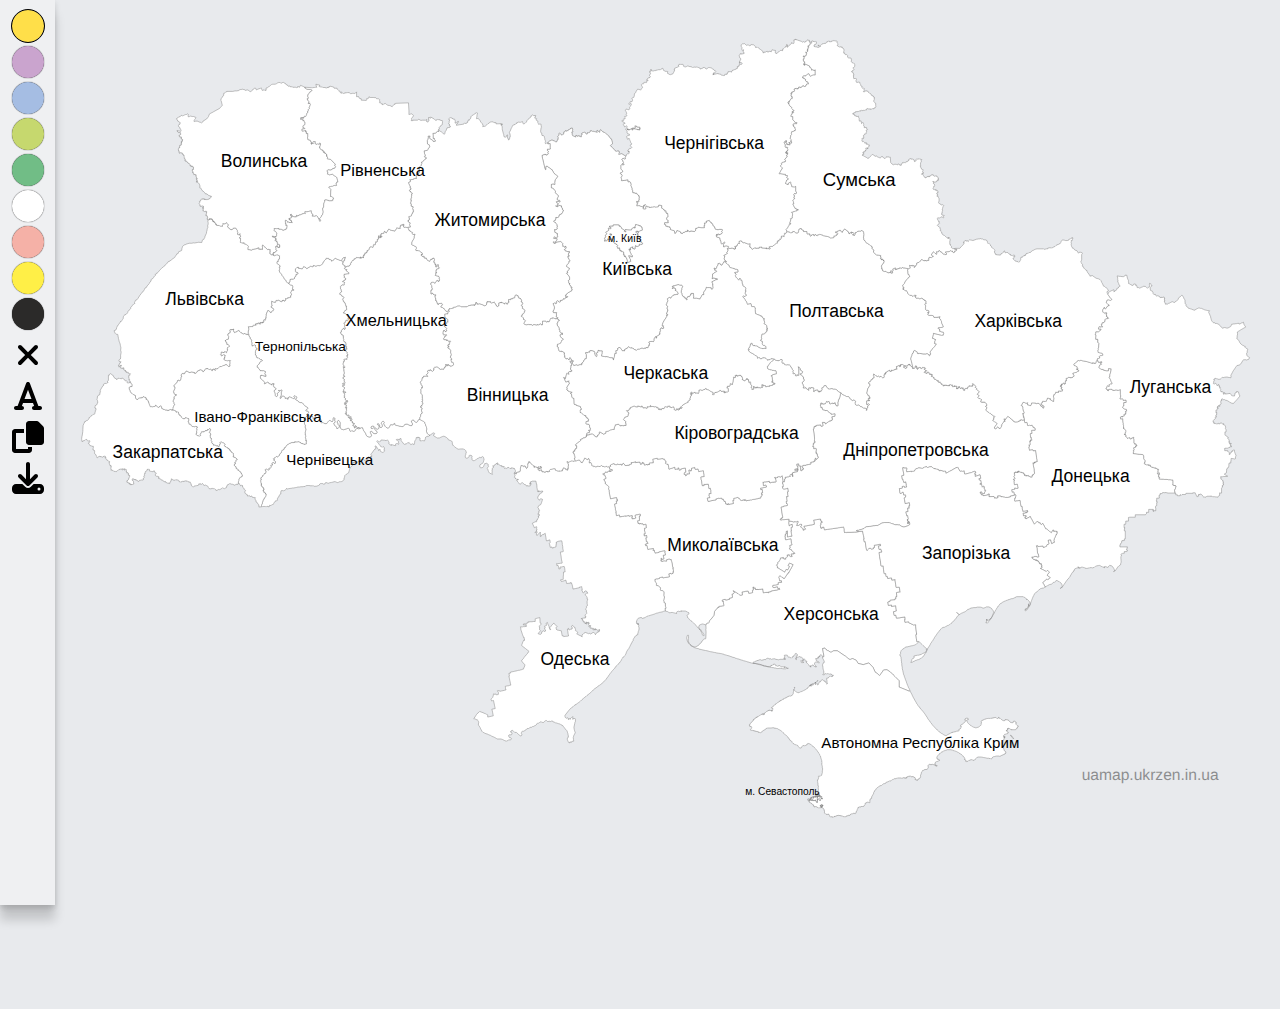
==== commit bb5da6f8: "updated map to be mobile friendly" ====
--- a/index.html
+++ b/index.html
@@ -1,31 +1,50 @@
 <!DOCTYPE html>
-<html>
-<head lang="uk">
+<html lang="uk">
+<head >
     <meta charset="UTF-8">
-    <title>Карта України</title>
+    <title>Мапа України</title>
+    <meta content="width=device-width, initial-scale=1" name="viewport" />
     <script src="//ajax.googleapis.com/ajax/libs/jquery/1.11.1/jquery.min.js"></script>
     <style>
         html,body
         {
             margin: 0px;
             padding: 0;
+            background: #e8eaed;
+            height: 100vh;
+        }
+        * {
+          -webkit-touch-callout: none;
+          -webkit-tap-highlight-color: transparent;
+          /*-moz-user-select: -moz-none;*/
+          -webkit-user-select: none;
+          -ms-user-select: none;
+          user-select: none;
         }
         body
         {
             font-family: Helvetica, "Helvetica Neue", Arial, sans-serif;
 
         }
-        #map
-        {
-                padding-top: 30px;
-        }
+        /*#map*/
+        /*{*/
+        /*        padding-top: 45px;*/
+        /*}*/
         #map svg
         {
 
-            max-width: 90%;
-            margin-left: auto;
-            margin-right: auto;
-            display: block;
+            /*max-width: 100%;*/
+            /*margin-left: auto;*/
+            /*margin-right: auto;*/
+            /*display: block;*/
+            margin-left: 45px;
+            height: 95vh;
+
+        }
+        #map {
+          display: flex;
+          justify-content: center;
+          align-items: center;
 
         }
         #map .regions path, #map .regions polygon
@@ -46,49 +65,152 @@
         {
             display: none;
         }
+        #options svg{
+          height:32px;
+        }
+        .disabled {
+            opacity:0.5;
+        }
         #options
         {
-            padding-left: 20px;
+            padding-left: 5px;
+            padding-right: 5px;
             padding-top: 5px;
             position: fixed;
-            width:100%;
-            background-color: rgba(255,255,255,0.9);
-            height: 25px;
-            line-height: 25px;
+
+            background-color: rgba(255,255,255,0.3);
+            box-shadow: 0 15px 10px rgba(0,0,0,0.16), 0 3px 6px rgba(0,0,0,0.16);
+            width: 45px;
+            height: 100vh;
+            left:0;
+            top:0;
         }
         #options > *
         {
             display: block;
             float:left;
-            margin-right:20px;
-            height: 100%;
-        }
+            width: 100%;
+            text-align: center;
+            /*height: 100%;*/
+            margin-top: 5px;
+            cursor: pointer;
+            transition: all 0.2s ease-in-out;
+        }
+        #options label:hover, #options a:hover {
+          opacity:0.7;
+        }
+        #options label:active, #options a:active {
+          opacity:0.5;
+        }
+
 
         #colors .color
         {
-            width:20px;
-            height: 20px;
+            width:32px;
+            height: 32px;
             display: inline-block;
             cursor: pointer;
 
-            margin-right:5px;
+            /*margin-right:5px;*/
             border-radius:25px;
-            border:1px black white;
+            /*outline:1px black solid ;*/
             box-shadow: 0px 0px 1px black;
 
         }
         #colors .color.selected
         {
-             border:1px black solid;
+             outline:1px black solid;
+        }
+        @media all and (max-width: 767px) {
+          body #options {
+            bottom:auto !important;
+            left:0;
+            right:0;
+            top:0;
+            width: 100vw;
+            height:10vw;
+            text-align: left !important;
+            box-shadow: 0 -2px 5px rgba(0,0,0,0.1);
+            background: white;
+
+          }
+
+          body #map svg {
+            /*height:50vh !important;*/
+            margin-left: 0 !important;
+            width: 100%;
+          }
+          body #map {
+            position: fixed;
+            top:10vw;
+            right:0;
+            bottom:0;
+            left:0;
+          }
+          .desktop-only {
+            display: none !important;
+          }
+          /*body #colors {*/
+          /*  width: 100vw;*/
+          /*}*/
+          body #colors .color {
+            width:8vw;
+            height:8vw;
+            border-radius: 0;
+            margin-left: 1vw;
+          }
+           body #options svg {
+             height:8vw;
+           }
+          body #options label,body #options a {
+            width: 8vw;
+            display: inline-block;
+            margin-left: 1vw;
+            text-align: center;
+          }
+          #options > * {
+            text-align: left;
+            width:auto !important;
+          }
         }
 
     </style>
     <script>
         $(function () {
             var COLORS =["rgb(255, 223, 73)", "rgb(202, 164, 206)", "rgb(165, 189, 227)", "rgb(198, 216, 110)", "rgb(113, 189, 134)", "white", "rgb(245, 177, 167)", "rgb(255, 239, 71)", "rgb(43, 42, 41)"];
-            var $regions = $("#map .regions > path:not(.label), #map .regions > polygon:not(.label)");
-            var $labels = $("#map .regions  g > path , #map .regions  .label");
-            var DEFAULT_STROKE = {"stroke" : "gray","stroke-width": "0.5px"};
+            var $regions = $("#map #oblasts > path");
+            var $regionsWithLabels = $("#map #oblasts > path, #map .oblast-labels text");
+            // var $labels = $("#map .regions  g > path , #map .regions  .label");
+            var DEFAULT_STROKE = {"stroke" : "gray","stroke-width": "2px"};
+            function drawImageToCanvas(callback) {
+              var svg = $("#map").clone();
+              //svg.find("svg").attr("height","296.616mm");
+              var blob = new Blob([svg.html()], {type: 'image/svg+xml'});
+              var url = URL.createObjectURL(blob);
+              svg.remove();
+              var image = new Image;
+              image.src = url;
+              image.onload = function() {
+
+                var canvas = document.querySelector("canvas");
+                $(canvas).show();
+                var scaleFactor = 8; // Desired scale factor (e.g., 2 for doubling the size)
+                var newWidth = image.width * scaleFactor;
+                var newHeight = image.height * scaleFactor;
+
+                canvas.width = newWidth;
+                canvas.height = newHeight;
+
+
+
+                var context = canvas.getContext("2d");
+
+                context.drawImage(image, 0, 0,newWidth,newHeight);
+
+                callback(canvas);
+                $(canvas).hide();
+              };
+            }
             function clearMap() {
                 $regions.each(function () {
                     $(this).css("fill", "white")
@@ -109,39 +231,21 @@
                 a.click();
             }
             function savePNG(){
-              var svg = $("#map").clone();
-                //svg.find("svg").attr("height","296.616mm");
-                var blob = new Blob([svg.html()], {type: 'image/svg+xml'});
-                var url = URL.createObjectURL(blob);
-                svg.remove();
-                var image = new Image;
-                image.src = url;
-                image.onload = function() {
-
-                    var canvas = document.querySelector("canvas");
-                    $(canvas).show();
-                    var scaleFactor = 8; // Desired scale factor (e.g., 2 for doubling the size)
-                    var newWidth = image.width * scaleFactor;
-                    var newHeight = image.height * scaleFactor;
-
-                    canvas.width = newWidth;
-                    canvas.height = newHeight;
-
-                
-
-                    var context = canvas.getContext("2d");
-
-                    context.drawImage(image, 0, 0,newWidth,newHeight);
-
+                drawImageToCanvas(function(canvas){
                     var a = document.createElement("a");
                     a.download = "ua-map.png";
                     a.href = canvas.toDataURL("image/png");
                     a.click();
-                    $(a).remove();
-                    $(canvas).hide();
-                };
-
+                });
             };
+            function copyToClipboard() {
+                drawImageToCanvas(function(canvas){
+                    canvas.toBlob(function(blob) {
+                    var item = new ClipboardItem({'image/png': blob});
+                    navigator.clipboard.write([item]);
+                    });
+                });
+            }
             var $colors = $("#colors");
 
             COLORS.forEach(function(color){
@@ -157,30 +261,35 @@
                 $regions.css("fill",selectedColor);
             });
             $colors.find(".color:first").click();
-            $regions.on("mouseenter",function(){
-               $(this).data("old-fill", $(this).css("fill"));
-               $(this).css("fill",selectedColor);
-            });
-            $regions.on("mouseleave",function(){
-                $(this).css("fill",$(this).data("old-fill"));
-                $(this).removeData("old-fill");
-            });
-
-            $regions.on("click",function(){
-                var newColor;
-                if($(this).data("old-fill") == selectedColor)
-                {
-                    newColor = "white";
-                }
-                else
-                {
-                    newColor = selectedColor;
-                }
-                $(this).css("fill",newColor);
-                $(this).data("old-fill",newColor)
+            $regionsWithLabels.on("mouseenter",function(){
+               $("path[data-oblast='" + $(this).attr('data-oblast') + "']").each(function(){
+                 $(this).data("old-fill", $(this).css("fill"));
+                 $(this).css("fill",selectedColor);
+               });
+
+            });
+            $regionsWithLabels.on("mouseleave",function(){
+                $("path[data-oblast='" + $(this).attr('data-oblast') + "']").each(function(){
+                  $(this).css("fill",$(this).data("old-fill"));
+                  $(this).removeData("old-fill");
+                });
+            });
+
+           $regionsWithLabels.on("click",function(){
+               var newColor;
+               $("path[data-oblast='" + $(this).attr('data-oblast') + "']").each(function() {
+                 if ($(this).data("old-fill") == selectedColor) {
+                   newColor = "white";
+                 } else {
+                   newColor = selectedColor;
+                 }
+                 $(this).css("fill", newColor);
+                 $(this).data("old-fill", newColor)
+               });
             });
             $("#options .clearAll").click(clearMap);
             $("#options .toggleBorder").on("click",function(){
+                $(this).toggleClass("disabled");
                 $regions.each(function(){
                     if(!$(this).attr("stroke"))
                     {
@@ -194,13 +303,15 @@
                 });
             });
             $("#options .toggleLabels").on("click",function(){
-                $labels.each(function(){
-                    $(this).toggle();
-
-                });
+
+               $(this).toggleClass("disabled");
+               $(".oblast-labels").toggle();
             });
             $("#options .saveSVG").on("click",function(){
                 saveSVG();
+            });
+            $("#options .copyClipboard").on("click",function(){
+              copyToClipboard();
             });
             $("#options .savePNG").on("click",function(){
                 savePNG();
@@ -225,197 +336,104 @@
 <div id="options">
 
     <div id="colors"></div>
-
-    <label><input type='checkbox' class="toggleLabels" checked="checked"/>Написи</label>
-    <label><input type='checkbox' class="toggleBorder" checked="checked"/>Межі</label>
-    <a class="saveSVG" href="#">SVG</a>
-    <a class="savePNG" href="#">PNG</a>
-    <a class="clearAll" href="#">Очистити</a>
-</div>
+  <a class="clearAll" href="#" title="Очистити"><svg xmlns="http://www.w3.org/2000/svg" viewBox="0 0 384 512"><!--! Font Awesome Free 6.4.0 by @fontawesome - https://fontawesome.com License - https://fontawesome.com/license (Commercial License) Copyright 2023 Fonticons, Inc. --><path d="M342.6 150.6c12.5-12.5 12.5-32.8 0-45.3s-32.8-12.5-45.3 0L192 210.7 86.6 105.4c-12.5-12.5-32.8-12.5-45.3 0s-12.5 32.8 0 45.3L146.7 256 41.4 361.4c-12.5 12.5-12.5 32.8 0 45.3s32.8 12.5 45.3 0L192 301.3 297.4 406.6c12.5 12.5 32.8 12.5 45.3 0s12.5-32.8 0-45.3L237.3 256 342.6 150.6z"/></svg></a>
+
+    <label class="toggleLabels" title="Відображати назви"><svg xmlns="http://www.w3.org/2000/svg"  viewBox="0 0 448 512"><!--! Font Awesome Free 6.4.0 by @fontawesome - https://fontawesome.com License - https://fontawesome.com/license (Commercial License) Copyright 2023 Fonticons, Inc. --><path d="M254 52.8C249.3 40.3 237.3 32 224 32s-25.3 8.3-30 20.8L57.8 416H32c-17.7 0-32 14.3-32 32s14.3 32 32 32h96c17.7 0 32-14.3 32-32s-14.3-32-32-32h-1.8l18-48H303.8l18 48H320c-17.7 0-32 14.3-32 32s14.3 32 32 32h96c17.7 0 32-14.3 32-32s-14.3-32-32-32H390.2L254 52.8zM279.8 304H168.2L224 155.1 279.8 304z"/></svg></label>
+<!--    <label class="toggleBorder" title="Відображати кордони областей"><svg xmlns="http://www.w3.org/2000/svg" height="1em" viewBox="0 0 448 512">&lt;!&ndash;! Font Awesome Free 6.4.0 by @fontawesome - https://fontawesome.com License - https://fontawesome.com/license (Commercial License) Copyright 2023 Fonticons, Inc. &ndash;&gt;<path d="M32 480a32 32 0 1 1 0-64 32 32 0 1 1 0 64zm96-64a32 32 0 1 1 0 64 32 32 0 1 1 0-64zm0-384a32 32 0 1 1 0 64 32 32 0 1 1 0-64zm0 256a32 32 0 1 1 0-64 32 32 0 1 1 0 64zM320 416a32 32 0 1 1 0 64 32 32 0 1 1 0-64zm0-320a32 32 0 1 1 0-64 32 32 0 1 1 0 64zm0 128a32 32 0 1 1 0 64 32 32 0 1 1 0-64zM224 480a32 32 0 1 1 0-64 32 32 0 1 1 0 64zm0-448a32 32 0 1 1 0 64 32 32 0 1 1 0-64zm0 256a32 32 0 1 1 0-64 32 32 0 1 1 0 64zM416 416a32 32 0 1 1 0 64 32 32 0 1 1 0-64zm0-384a32 32 0 1 1 0 64 32 32 0 1 1 0-64zM32 96a32 32 0 1 1 0-64 32 32 0 1 1 0 64zM416 224a32 32 0 1 1 0 64 32 32 0 1 1 0-64zM32 288a32 32 0 1 1 0-64 32 32 0 1 1 0 64zm192 32a32 32 0 1 1 0 64 32 32 0 1 1 0-64zm192 64a32 32 0 1 1 0-64 32 32 0 1 1 0 64zM32 320a32 32 0 1 1 0 64 32 32 0 1 1 0-64zM416 192a32 32 0 1 1 0-64 32 32 0 1 1 0 64zM32 128a32 32 0 1 1 0 64 32 32 0 1 1 0-64zm192 64a32 32 0 1 1 0-64 32 32 0 1 1 0 64z"/></svg></label>-->
+
+  <!--    <a class="saveSVG" href="#">SVG</a>-->
+
+  <a class="copyClipboard desktop-only" href="#" title="Зберегти в буфер"><svg xmlns="http://www.w3.org/2000/svg" height="1em" viewBox="0 0 512 512"><!--! Font Awesome Free 6.4.0 by @fontawesome - https://fontawesome.com License - https://fontawesome.com/license (Commercial License) Copyright 2023 Fonticons, Inc. --><path d="M272 0H396.1c12.7 0 24.9 5.1 33.9 14.1l67.9 67.9c9 9 14.1 21.2 14.1 33.9V336c0 26.5-21.5 48-48 48H272c-26.5 0-48-21.5-48-48V48c0-26.5 21.5-48 48-48zM48 128H192v64H64V448H256V416h64v48c0 26.5-21.5 48-48 48H48c-26.5 0-48-21.5-48-48V176c0-26.5 21.5-48 48-48z"/></svg></a>
+
+  <a class="savePNG desktop-only" href="#" title="Зберегти як файл"><svg xmlns="http://www.w3.org/2000/svg"  viewBox="0 0 512 512"><!--! Font Awesome Free 6.4.0 by @fontawesome - https://fontawesome.com License - https://fontawesome.com/license (Commercial License) Copyright 2023 Fonticons, Inc. --><path d="M288 32c0-17.7-14.3-32-32-32s-32 14.3-32 32V274.7l-73.4-73.4c-12.5-12.5-32.8-12.5-45.3 0s-12.5 32.8 0 45.3l128 128c12.5 12.5 32.8 12.5 45.3 0l128-128c12.5-12.5 12.5-32.8 0-45.3s-32.8-12.5-45.3 0L288 274.7V32zM64 352c-35.3 0-64 28.7-64 64v32c0 35.3 28.7 64 64 64H448c35.3 0 64-28.7 64-64V416c0-35.3-28.7-64-64-64H346.5l-45.3 45.3c-25 25-65.5 25-90.5 0L165.5 352H64zm368 56a24 24 0 1 1 0 48 24 24 0 1 1 0-48z"/></svg></a>
+    </div>
 
     <div id='map'>
-  <svg version="1.1" viewBox="0 0 445.736 296.49" id="ukraineMap" style="fill-rule:evenodd" xmlns="http://www.w3.org/2000/svg">
-  <defs id="defs4">
-    <style type="text/css" id="style6"></style>
-  </defs>
-  <g class="regions">
-    <path d="m 198.199,266.666 c -0.6894,0.79166 -1.81373,0.12705 -0.9447,-0.86853 0.28008,-0.33096 1.22468,0.53687 0.9447,0.86853 z" id="path10" style="fill:#ffdf49"></path>
-    <path d="m 234.231,223.941 c -0.76587,-0.17972 -0.33196,1.81213 -0.20321,2.09451 1.88889,3.67643 7.17653,4.4426 10.802,4.36583 0.25589,0 -1.27725,-0.56206 -1.81273,-0.66402 -1.43049,-0.28198 -3.01351,-0.17932 -4.41851,-0.48549 -1.1739,-0.25489 0.76687,-0.79136 -0.61294,-0.945 -1.30134,-0.12634 -2.42636,-0.71419 -3.08928,-1.93937 -0.20561,-0.38333 -0.30687,-2.32481 -0.66532,-2.42645 z" id="path12" style="fill:#caa4ce"></path>
-    <path d="m 246.312,231.015 c 1.60921,0.63883 3.29349,1.12362 4.97957,1.45528 0.15253,0.0506 0.20481,-0.40743 0.0771,-0.4601 -1.60991,-0.63813 -3.29449,-1.14741 -4.98117,-1.47967 -0.15324,-0.0262 -0.20352,0.40772 -0.0755,0.48449 z" id="path14" style="fill:#caa4ce"></path>
-    <path d="m 261.762,235.101 c -0.28168,0.38264 4.03458,0.99627 4.16302,0.99627 1.48037,0.0775 2.09271,0.28098 2.09271,0.28098 0.53747,-0.0258 1.07294,-0.12984 1.60981,-0.0765 0.63783,0.0765 1.25147,0.33135 1.89059,0.40842 0.99487,0.10166 2.91086,-0.0771 3.80417,-0.33196 0.2307,-0.0517 -0.38294,-0.20351 -0.58815,-0.28098 -0.99487,-0.35814 -0.9443,0.40803 -1.81203,-0.052 -0.40912,-0.20282 -0.71529,-0.63743 -1.14921,-0.74009 -0.17932,-0.0506 -0.2304,0.28098 -0.40942,0.33196 -0.22931,0.051 -1.09813,-0.12735 -1.27685,-0.28068 -0.15294,-0.10186 -0.05,-0.53677 -0.25449,-0.53677 -0.38294,0.0517 -0.61404,0.48549 -0.946,0.6901 -0.79196,0.43392 -1.30204,0.0506 -2.22075,0.0506 -1.14981,0 -1.78834,-0.0255 -2.96323,-0.20391 -0.63783,-0.0764 -1.53075,-0.79166 -1.94017,-0.25549 z" id="path16" style="fill:#caa4ce"></path>
-    <path d="m 356.532,210.866 c 0.40942,0.63743 -1.88949,4.11024 -2.75772,2.93605 -0.38294,-0.51068 -0.0503,-1.32793 0.28068,-1.8651 0.12844,-0.229 0.28238,0.51108 0.53687,0.53717 0.53617,0.0507 1.83851,-1.81303 1.94017,-1.60811 z" id="path18" style="fill:#a5bde3"></path>
-    <path d="m 185.352,253.974 c 1.32853,-0.86843 2.65677,-1.8654 3.90833,-2.8096 1.35292,-1.04725 1.96556,-2.5789 3.34497,-3.44713 0.56176,-0.33296 1.20079,-0.51208 1.76175,-0.86883 0.9447,-0.61294 1.83871,-1.53235 2.68225,-2.27273 0,0 2.06842,-0.945 1.14891,-0.86813" id="path20" style="fill:none"></path>
-    <path d="m 20.8892,113.362 1.60901,1.35422 -0.332058,0.66372 -1.27695,0.051 -0.152835,1.27695 2.83439,3.70272 0.945296,-0.79096 1.60881,0.0506 0.791562,2.01784 1.02086,2.01694 2.3504,0 0.740584,1.35362 0.331958,-0.6897 1.89039,1.14981 1.60891,0.40802 1.32743,-0.15323 1.48097,1.35392 1.14911,2.14568 1.94087,0.61194 0.740184,-0.73969 0.741283,0.25499 -0.408825,1.96646 0.741083,1.12352 0.127645,1.09783 1.55773,-0.0762 0.740684,0.79136 -0.945796,1.68568 0.28168,0.74068 0.995175,0.12695 0.536871,-1.32733 0.996274,0.25569 1.48097,0.15323 0.816951,-1.02196 0.664416,0.40853 -0.255491,0.86813 0.663617,0.74138 -0.740384,1.4036 0.460203,0.53587 0.203513,2.01844 2.83479,1.55733 0.460603,-0.944 -0.25649,-1.14931 1.8652,0.33146 -0.460903,1.48157 0.868929,0.28028 0.664616,0.0515 1.14801,1.48117 0.28108,2.29822 1.4049,1.20089 -2.09361,2.22095 3.37026,3.52439 -1.07174,1.48077 -0.204912,1.73696 c -1.68598,0.81615 -1.88919,0.89362 -1.88919,0.89362 l -1.8649,-1.02136 -1.35352,1.81373 -1.14861,0.53587 -1.32823,-0.33166 -1.22628,-1.68598 -1.20029,0.53687 -2.3487,-0.99587 -1.48157,-0.66502 -2.27253,-0.15393 -1.35452,0.81895 -2.3489,-2.01764 -2.09441,-0.12745 -2.14488,-1.35362 -1.94067,-0.12744 -1.68598,1.4033 -3.21703,-2.19566 -0.868629,-1.73626 -0.536071,-1.60851 -1.27645,1.20019 -1.02246,-1.68588 -1.32773,0.6893 -1.02166,1.81293 -1.19999,0.99658 -1.48137,0.33165 -1.4043,-0.94529 -0.613338,1.4057 -1.19979,0 -0.613338,-0.58785 0.07647,-1.35262 1.48147,-1.45728 -0.485193,-1.42949 -0.740584,-0.53667 0.357647,-0.79166 -1.02116,-0.61294 -0.792262,0.61294 -0.945496,-0.33176 -1.76135,0.71569 -1.53275,-0.91961 -0.5365707,-0.94439 -0.075368,-2.29912 -0.741283,-1.27705 -1.07234,-0.33196 -2.22235,-0.38334 -0.791662,-1.02106 -0.484393,-2.75832 -1.07314,-0.79146 -1.12402,-1.35322 -1.27615,-1.4048 -0.740584,-1.14911 0.944596,-3.08998 0.741183,-2.3494 1.81273,-1.14971 0.868729,-1.12362 2.93705,-1.35332 0.076068,-1.60891 0.996274,-1.73696 0.204013,-1.96576 0.817151,-1.66019 1.20079,-1.88929 0.816851,-0.61364 1.53205,-1.12352 0.536071,-2.42586 0.944896,-0.0765 1.88989,2.22185 2.55461,-0.12795 0.58625,1.27665 1.42999,0.33166 z" id="path22" style="fill:#caa4ce"></path>
-    <path d="m 36.1869,125.519 1.48097,-4.77616 1.20009,-0.40823 -0.919307,-1.12352 0.868329,-2.01774 -0.07627,-0.66451 1.55793,-1.6338 1.07254,0 0,-1.60911 1.27685,-0.9447 0.127945,-0.58725 0.740484,0 1.53195,1.07214 1.22558,-0.48489 1.07284,0.35745 1.14911,-0.89422 1.20019,0.89422 0.996174,-0.89422 1.22558,-0.12735 0.587649,0.53677 0.945496,0.33216 0.944397,-0.58785 0.816851,0.33156 0.663916,-0.33156 2.47714,-0.0763 0.408825,-0.79177 0.612938,0.0514 0.536171,0.81665 0.792162,0.0511 0.407626,-1.94077 -0.816651,-0.25519 -1.4044,-0.20501 -0.868129,-0.61274 -0.127845,-1.60791 -1.07344,-0.40943 1.32843,-1.20049 0.485892,0.46041 0.586649,-0.99588 1.27735,-0.74128 -0.664316,-1.27705 0.740384,-0.9447 0.205512,-1.60871 0.790762,-2.834686 1.27705,0.357347 -0.255891,0.868129 0.664816,0.587949 1.14861,-0.536871 2.809,1.481972 0.945096,0 0.485193,-2.477142 1.07274,0 4.49478,-2.3501 1.20039,-2.83429 0.663417,-0.178824 0.740784,0.715194 1.14911,-1.66039 -0.536371,-0.944397 0.28138,-1.60921 0.867929,0.331458 1.48127,-0.867629 0.256091,0.587149 2.3484,0 0.664416,-0.791662 1.48097,-0.331958 0.944696,-2.83499 0.204413,-1.60871 -1.53245,-1.27635 -1.09763,-0.945396 -0.715294,-1.48127 -1.48067,-0.919207 -0.409625,-1.43009 c 0,0 1.61021,0.408625 0.944696,-0.535971 -0.688406,-0.920107 -0.535071,-1.32823 -0.535071,-1.32823 l -0.28118,-1.76195 1.27685,-0.460203 -0.05098,-1.60801 -2.37489,0.126846 -1.07254,-0.612438 0.613138,-1.4048 -0.459504,-0.740684 -0.945496,0 -0.817651,-1.07254 -0.663716,-0.127745 -0.07577,1.53225 -1.07354,0.153534 -0.127845,-1.35382 -0.663217,1.15001 -1.96696,0.203813 -1.45578,-0.740384 -0.204213,-1.60931 -1.55743,-0.740384 0.07617,-0.817151 -0.740384,0.127146 -0.740584,-0.254991 0.868529,-2.96213 -0.460503,-0.255591 -0.612039,0.587349 -0.664516,-2.3496 -1.94077,0.204413 -1.35322,-1.12402 0.459604,-0.817051 -0.792062,-0.663916 -1.02106,0.204213 -0.536471,0.919507 -1.73626,-0.587349 -2.29792,-2.50283 -1.4054,0.07697 -0.05128,1.53255 -0.408426,1.83791 -0.28048,1.66069 -0.792062,1.22538 -1.48107,1.27715 -2.42586,0.255091 -2.3494,0 -1.94067,0.28108 -0.665116,1.99225 -1.68458,1.42979 -3.90773,3.01351 -2.06862,1.60891 -2.47694,1.35292 -1.22528,1.73666 -17.1877,18.4129 1.81333,1.60881 0.204513,4.366733 -0.331658,3.88194 -0.893918,1.43009 -0.715394,0.66411 -0.28068,2.14528 1.68598,-0.81665 2.75702,3.0383 -0.816751,2.809 0,0.0511 0.07597,0.0253 1.60901,1.35422 -0.332058,0.66372 -1.27695,0.051 -0.152835,1.27695 2.83439,3.70272 0.945296,-0.79096 1.60881,0.0506 0.791562,2.01784 1.02086,2.01694 2.3504,0 0.740584,1.35362 0.331958,-0.6897 1.89039,1.14981 1.60891,0.40802 1.32743,-0.12724 0,-0.28078 z" id="path24" style="fill:#c6d86e"></path>
-    <path d="m 87.6458,132.771 0.254991,-0.66392 -0.791562,-1.02196 0.459604,-0.58695 -0.05118,-0.81765 -3.62615,-2.88537 -0.357947,-1.4047 -0.535871,-0.0767 -0.587249,0.86833 -1.60921,-0.33246 -0.944596,-0.61284 -0.945196,-0.25459 -1.14971,0.25459 -0.126946,-0.86843 0.740084,-1.07224 -0.613138,-0.79216 -0.944397,0.91961 -0.204613,1.27765 -0.536171,-0.86833 -0.255491,-0.86873 0.255491,-0.9447 -0.05058,-0.58745 -0.07657,-1.6344 -1.27665,0 -1.53285,-0.17852 -0.485093,-0.68961 -0.127346,-0.94489 -0.408825,-0.33196 -1.60861,-0.051 0.07607,-0.89432 1.4041,0 0.945496,0.61294 0.409225,-0.33236 -0.613638,-0.94449 0,-1.07294 -1.68548,-0.45931 -0.408625,-1.07234 -0.663716,-1.22578 2.22215,-1.8651 -2.14548,-0.6887 -0.613038,-2.60529 0.536371,-0.53617 -0.664416,-1.02086 -0.331958,-0.53737 -0.484693,0 -0.332358,-1.60871 0.408625,-0.33166 -0.484893,-1.48087 -0.05168,-0.9448 -0.817151,0 -2.809,-1.481968 -1.14861,0.536871 -0.664816,-0.587949 0.255891,-0.868129 -1.27705,-0.357347 -0.790762,2.834692 -0.205512,1.60871 -0.740384,0.94469 0.664316,1.27705 -1.27735,0.74129 -0.586649,0.99587 -0.485892,-0.4604 -1.32843,1.20049 1.07344,0.40942 0.127845,1.60791 0.868129,0.61274 1.4044,0.20501 0.816651,0.25519 -0.407626,1.94077 -0.792162,-0.0511 -0.536171,-0.81665 -0.612938,-0.0514 -0.408825,0.79176 -2.47714,0.0763 -0.663916,0.33155 -0.816851,-0.33155 -0.944397,0.58785 -0.945496,-0.33216 -0.587649,-0.53677 -1.22558,0.12734 -0.996174,0.89422 -1.20019,-0.89422 -1.14911,0.89422 -1.07284,-0.35745 -1.22558,0.4849 -1.53195,-1.07214 -0.740484,0 -0.127945,0.58725 -1.27685,0.94469 0,1.60911 -1.07254,0 -1.55793,1.6338 0.07627,0.66452 -0.868329,2.01774 0.919307,1.12352 -1.20009,0.40822 -1.48097,4.77616 0,0.28078 0,-0.026 1.48097,1.35392 1.14911,2.14568 1.94087,0.61194 0.740184,-0.73968 0.741283,0.25499 -0.408825,1.96646 0.741083,1.12352 0.127645,1.09783 1.55773,-0.0762 0.740684,0.79137 -0.945796,1.68568 0.28168,0.74068 0.995175,0.12695 0.536871,-1.32733 0.996274,0.25569 1.48097,0.15323 0.816951,-1.02196 0.664416,0.40853 -0.255491,0.86813 0.663617,0.74138 -0.740384,1.4036 0.460203,0.53587 0.203513,2.01844 2.83479,1.55733 0.460603,-0.944 -0.25649,-1.14931 1.8652,0.33146 -0.460903,1.48157 0.868929,0.28028 0.664616,0.0515 1.14801,1.48117 0.28108,2.29822 1.4049,1.20089 -2.09361,2.22095 3.37026,3.52439 -1.07174,1.48077 -0.204912,1.73696 c -0.07637,0.0513 -0.153235,0.0768 -0.204213,0.10225 l 0.07707,0.10196 1.99115,1.07274 0.408525,2.01794 1.02216,2.01624 2.93635,1.35332 -0.05078,2.14708 0.944896,1.68498 0.995375,-0.0775 0,-1.4047 c 0,0 1.81413,-2.14358 1.81413,-2.29752 0,-0.12714 -0.537071,-3.09038 -0.537071,-3.09038 l -0.739984,-2.8103 0.07627,-1.02066 1.4041,-1.73596 0.945696,-2.42636 0.740184,0.4859 1.60951,-0.79237 0.05048,-1.68538 1.14961,-0.17862 0,-1.35432 0.868029,-1.07144 0.945196,0.20361 0.944497,-1.76175 1.07244,-0.99587 1.07294,-0.9451 1.14921,-0.79116 2.14558,-0.35725 1.53175,0 2.29822,0.40803 0.996474,0.33296 -0.204713,-2.68255 0.07677,-1.27705 0.332158,-1.12332 -0.536371,-2.63028 -0.255191,-1.89019 1.73646,-0.74069 -0.127546,-0.4592 z" id="path26" style="fill:#a5bde3"></path>
-    <polygon points="67.0869,165.459 68.8241,163.034 68.6452,160.887 68.032,158.872 67.547,156.393 68.977,154.376 69.9226,152.026 70.9945,152.435 72.4502,151.439 72.4502,149.958 73.063,149.83 73.5486,149.753 73.3956,148.553 74.4172,147.557 75.5405,147.608 76.2304,145.872 77.6347,144.596 79.4474,143.242 81.2611,142.705 83.074,142.501 84.2233,142.986 85.6277,143.113 86.7005,143.522 86.4962,141.76 86.3683,139.947 86.7774,138.492 86.4195,136.73 86.0368,134.993 85.9596,133.971 87.6962,132.975 89.8667,133.971 91.0678,133.384 92.1405,134.124 92.6772,134.788 92.9579,135.785 94.6174,135.938 95.639,135.452 96.0982,135.452 96.9664,134.712 97.5797,134.839 97.9112,135.861 97.9879,137.266 98.6519,138.083 99.3924,137.01 99.8017,137.342 100.337,138.492 101.41,139.36 102.611,139.564 103.683,140.101 104.909,140.433 106.033,140.023 107.31,139.743 108.203,140.228 108.918,141.301 109.812,142.449 111.012,143.037 112.085,142.577 111.957,141.224 113.157,141.556 113.899,141.428 113.771,140.764 112.749,139.82 112.826,139.283 114.026,139.615 114.639,139.283 114.767,138.287 115.712,138.823 116.325,137.801 116.988,137.801 117.653,139.283 119.465,138.874 121.279,138.62 122.709,138.823 124.113,139.028 125.109,138.747 126.922,138.874 127.204,137.546 129.425,137.598 130.702,137.598 131.571,138.006 132.362,139.156 132.771,140.151 132.974,141.173 132.898,142.169 133.052,142.986 133.588,143.318 132.974,143.982 132.362,145.336 131.29,145.336 130.422,144.851 129.757,143.778 128.532,143.982 127.868,145.872 126.591,146.204 125.977,145.667 124.318,146.407 122.836,144.314 121.636,145.259 122.352,146.46 120.743,146.817 119.006,146 118.265,144.723 115.303,144.723 114.384,145.54 116.248,147.89 115.456,148.553 113.439,146.536 112.085,148.477 110.4,150.086 110.4,151.312 108.536,151.899 107.667,151.439 106.722,152.282 104.041,152.358 103.224,154.963 98.6519,159.484 94.9491,158.872 94.4896,159.739 91.5276,159.943 89.6628,160.684 85.3469,160.02 81.3376,160.479 76.8948,160.76 75.4893,162.165 73.804,163.647 73.063,165.178 70.9945,166.787 66.8324,166.863 " id="polygon28" style="fill:#71bd86"></polygon>
-    <polygon points="106.313,138.823 105.573,138.874 104.909,138.338 105.113,137.546 104.219,137.214 103.683,136.27 104.092,135.58 103.3,134.456 102.279,134.124 102.202,133.18 102.611,132.643 102.687,131.035 102.483,129.476 103.351,129.145 103.479,128.532 102.355,127.791 102.892,125.058 102.023,125.186 102.355,123.833 101.742,123.092 101.87,122.76 102.483,122.684 102.764,121.432 102.407,119.951 102.764,117.933 102.942,116.861 103.351,115.507 103.147,114.767 103.479,113.771 103.556,112.902 104.423,112.417 104.832,110.809 104.041,109.736 104.296,107.922 103.556,105.292 103.556,103.632 102.942,103.02 102.815,101.743 103.428,101.079 104.423,101.079 104.423,100.006 105.164,98.8572 105.778,98.8572 105.905,97.6569 105.496,96.4306 104.423,95.562 105.369,94.9498 105.164,91.7316 104.092,90.5313 104.373,89.3818 103.683,87.9011 104.092,86.6239 104.092,85.5521 105.036,85.5004 105.649,84.5556 105.241,84.0698 105.649,83.2021 105.573,81.6695 106.978,81.3889 107.182,80.7759 105.778,79.499 105.854,78.8356 105.701,78.2223 106.109,78.0441 105.496,77.6349 106.033,76.4851 106.441,76.0769 106.441,75.3367 105.573,75.2852 105.036,76.2815 102.764,75.0812 101.742,75.4897 100.542,75.0812 100.465,74.0083 99.3157,73.932 98.9837,75.1318 96.8388,77.354 95.9705,77.507 95.2301,77.7626 92.804,77.5585 92.0121,78.0947 91.3225,77.6349 90.6583,77.8905 88.9221,77.8393 88.4367,77.1501 87.6962,77.3027 87.6962,78.9632 88.1055,79.0394 88.309,79.984 87.6458,79.984 87.4411,81.1337 85.7048,81.1846 85.2195,82.3341 84.1978,82.2828 84.4271,82.4621 85.9596,83.7384 85.7552,85.3471 84.8105,88.1821 83.3295,88.5141 82.6651,89.3057 80.3167,89.3057 80.0606,88.7186 78.5793,89.5862 77.7114,89.2548 77.43,90.864 77.9664,91.8084 76.8173,93.4688 76.0765,92.7536 75.4131,92.9324 74.2127,95.7667 69.7179,98.1168 68.6452,98.1168 68.16,100.594 68.032,100.594 68.0837,101.539 68.5686,103.02 68.16,103.351 68.4923,104.96 68.977,104.96 69.309,105.497 69.9734,106.518 69.437,107.054 70.0501,109.66 72.1956,110.348 69.9734,112.213 70.6371,113.439 71.0457,114.512 72.7312,114.971 72.7312,116.044 73.3449,116.988 72.9356,117.321 71.9901,116.708 70.586,116.708 70.51,117.602 72.1186,117.653 72.5274,117.985 72.6548,118.93 73.1399,119.619 74.6727,119.798 75.9494,119.798 76.0259,121.432 76.0765,122.02 75.821,122.965 76.0765,123.833 76.6127,124.702 76.8173,123.424 77.7617,122.504 78.3748,123.297 77.6347,124.369 77.7617,125.237 78.9114,124.983 79.8566,125.237 80.8012,125.85 82.4104,126.182 82.9976,125.314 83.5335,125.391 83.8915,126.796 87.5176,129.681 87.5688,130.499 87.1092,131.086 87.9007,132.107 87.6458,132.771 87.6962,132.975 89.8667,133.971 91.0678,133.384 92.1405,134.124 92.6772,134.788 92.9579,135.785 94.6174,135.938 95.639,135.452 96.0982,135.452 96.9664,134.712 97.5797,134.839 97.9112,135.861 97.9879,137.266 98.6519,138.083 99.3924,137.01 99.8017,137.342 100.337,138.492 101.41,139.36 102.611,139.564 103.683,140.101 104.909,140.433 106.033,140.023 106.748,139.871 106.722,139.488 " id="polygon30" style="fill:#ffdf49"></polygon>
-    <path d="m 130.012,66.0661 -0.86813,-0.332058 -0.20471,-0.944497 -1.07184,0 -0.99608,1.09843 -0.94479,-0.07687 -0.61294,0.944996 -1.81413,-0.868129 -1.81193,0.535971 -0.12784,0.586949 -1.02166,0 -0.91931,0.945296 -0.61344,1.81303 -0.33206,0.663816 -0.94469,0 -0.33236,1.55873 -1.07174,-0.07667 -1.88969,2.55311 -0.46061,0 -0.53567,0.613038 -0.81705,0.05058 -0.53687,0.409325 -1.89019,0 -2.27193,2.63018 -2.12019,0.970385 0.0515,-0.306069 -0.15323,-0.613338 0.40822,-0.178224 -0.61274,-0.409125 0.53647,-1.14981 0.40803,-0.408226 0,-0.740184 -0.86763,-0.05148 -0.53677,0.996274 -2.27253,-1.20029 -1.02206,0.408426 -1.19989,-0.408426 -0.0767,-1.07294 -1.149607,-0.07627 -0.331958,1.19979 -2.14488,2.22215 -0.868329,0.153035 -0.740384,0.255591 -2.42616,-0.204113 -0.791862,0.536271 -0.689605,-0.459804 -0.664216,0.255591 -1.73616,-0.05118 -0.485393,-0.689206 -0.740484,0.152535 0,1.66049 0.409225,0.07627 0.203513,0.944596 -0.663217,0 -0.204613,1.14971 -1.73636,0.05088 -0.485293,1.14951 -0.84244,-0.05128 -0.84354,-0.433915 -0.868429,-1.73696 -1.48027,-0.995775 -0.383636,-1.22568 0.996574,-0.459404 -0.664216,-1.14961 -0.28118,-1.20029 0,-1.07294 1.35362,-0.484593 -0.127745,-1.4051 -0.613138,-0.126846 -0.816951,0.254491 -0.995975,-0.254491 0.127346,-0.485593 0.409225,-0.715194 1.07234,-0.153934 -0.127546,-1.73616 1.07244,0.459804 0.459104,-0.459804 -0.791362,-1.19969 -0.152735,-1.22608 0.28048,-0.791862 0.204513,-1.42999 -0.127745,-0.536371 -1.35432,-0.460303 0.332758,-0.943997 1.27745,-0.127945 2.27243,0.868529 0.944896,-0.740584 -0.05088,-1.53275 0.127146,-1.07184 0.740584,0.867429 1.405,-0.203713 -0.740883,-1.35352 0.944596,-0.663916 1.73696,0.408126 2.01784,-0.688806 1.02116,-0.128545 0.332158,-1.07234 1.07214,0.485693 0.944596,0 0.741383,1.81293 1.27675,0.178724 0.331758,1.81303 0.587649,-0.05028 0.153135,-1.89019 0.867929,-0.255691 0.868829,-2.96203 -0.07677,-1.35372 0.740181,-1.12402 1.22648,0.05118 1.8642,0.332458 0.35745,-1.07284 -1.48177,-0.919807 0.66442,-2.01724 -0.40863,-0.740384 2.09411,-0.741183 0.0515,-1.07234 0.81715,-0.203913 -0.12814,-1.88969 -1.35362,-0.945096 -1.73676,0.153235 0.0515,-1.14911 -0.33195,-0.613338 0.61293,-0.408026 1.53185,0.07677 0.53707,-0.996374 -0.38343,-1.60941 -0.9446,-0.944596 -1.02186,-0.28048 -0.0515,-1.4052 -1.47997,-1.94047 -0.33295,-1.14951 -0.53657,-0.612039 0.74038,-1.53315 -0.56096,-0.127745 -0.86823,0.715394 -0.383536,-0.255291 -0.28098,-0.663816 -0.663716,0 -0.332158,0.663816 -0.894018,-0.995975 -0.663317,0 -0.255691,-0.944896 0.383036,-0.868429 -0.332158,-1.68568 -1.4043,-0.204413 -0.127945,-0.612238 0.996074,-0.05118 -0.612938,-0.817851 1.02136,-0.868129 -1.89019,-2.29812 0.07697,-0.587149 0.613338,-0.153035 0.178524,0.56166 0.741083,-0.56166 2.09351,-3.47372 -0.740484,-0.408426 0.128245,-0.944796 -0.409125,-0.613138 0.485593,-0.663417 -0.07647,-1.27705 0.816451,-0.664316 0.409425,-0.536471 -1.35412,-0.613138 -1.14931,-1.27655 2.50343,0.485693 1.19929,0.204213 1.149507,-0.817451 0.99568,1.48057 c 0,0 0.61284,0.536671 1.94157,0.128045 1.35302,-0.408426 2.22195,-0.128045 2.22195,-0.128045 l 2.09371,0.945396 2.19566,1.12372 2.29902,0.204013 0.79156,0.204713 0.81695,-0.53737 0.86883,1.48197 1.4041,0.868629 0.35785,1.27625 1.4052,-0.254691 1.48087,-1.22598 3.01321,1.07274 0.28058,1.89039 1.81343,-0.07747 2.06862,1.48107 1.14861,-0.740384 4.62273,-0.332158 0.28088,4.03488 1.20089,0.459804 0,1.96676 2.75722,-0.204213 1.68608,0.127446 0.79156,0.536371 1.02116,-1.20099 1.20049,0.537171 2.01724,1.12352 1.4054,0.28058 -1.32863,1.94127 -0.0768,1.4039 -1.68528,0 -0.79166,0.613838 0.0511,1.94017 0.61284,0.153534 -0.076,0.868329 -1.27725,-0.612238 -0.58765,-0.665016 -0.15304,-0.535571 -0.4602,-0.07737 -0.4591,1.07284 0.33166,1.96666 0.4597,0.331458 -0.40823,1.27705 -1.73666,0.587449 0.66412,2.83469 -1.60971,1.20079 -1.48097,1.94047 c 0,0 -0.66352,1.60931 -0.79076,2.17067 -0.15324,0.536171 -0.28088,0.995575 -0.28088,0.995575 l -1.60951,0.664916 -1.07254,0.868129 0.86853,2.42526 -0.66432,0.664416 0.79206,1.09793 0.15324,0.868129 -0.4852,1.94157 0.53618,1.68478 0.28078,1.4048 -0.66412,1.27725 -0.28078,0.255191 -0.81715,0.893318 -0.33186,1.07314 -0.99597,0.791362 0.74048,0.613338 0.66392,-0.204013 0.12744,1.93997 -1.07254,0.332058 z" id="path32" style="fill:#71bd86"></path>
-    <polygon points="96.4304,29.4196 96.3031,29.7 96.3031,28.7041 " id="polygon34" style="fill:#fefefe"></polygon>
-    <polygon points="96.3278,11.7474 96.3031,11.7474 " id="polygon36" style="fill:#fefefe"></polygon>
-    <polygon points="104.296,44.3083 102.559,44.4615 102.611,43.3124 102.279,42.6991 102.892,42.291 104.423,42.3678 104.96,41.3714 104.577,39.762 103.632,38.8174 102.611,38.5369 102.559,37.1317 101.079,35.1913 100.746,34.0418 100.21,33.4297 100.95,31.8966 100.389,31.7688 99.5208,32.4842 99.1372,32.2289 98.8563,31.5651 98.1926,31.5651 97.8604,32.2289 96.9664,31.233 96.3031,31.233 96.3031,31.2079 96.0474,30.2881 96.3031,29.7 96.3031,28.7041 96.0982,27.734 94.6939,27.5295 94.566,26.9173 95.5621,26.8661 94.9491,26.0483 95.9705,25.1801 94.0803,22.882 94.1573,22.2949 94.7706,22.1418 94.9491,22.7035 95.6902,22.1418 96.3031,21.1449 97.7837,18.6681 97.0432,18.2597 97.1715,17.3149 96.7624,16.7018 97.248,16.0383 97.1715,14.7613 97.9879,14.097 98.3974,13.5605 97.0432,12.9474 96.3031,12.1298 95.9705,11.7474 93.4176,11.8752 91.7318,11.7474 89.9187,11.084 88.7947,10.4707 86.9052,10.1896 82.0015,11.952 80.8012,11.2619 80.0606,12.0792 78.503,11.4149 77.6347,11.952 74.6211,11.1351 72.0671,11.0072 68.16,10.8027 66.9595,12.0792 66.4239,14.097 66.2195,16.2423 62.6443,17.6466 61.1111,19.2554 58.4297,21.0181 56.7444,20.3281 56.9491,19.0004 54.3955,18.7192 53.527,17.9275 50.1557,18.5154 50.1052,19.4601 51.0236,20.5324 50.6413,21.3497 51.2287,22.1418 51.2287,22.6265 50.3604,23.2905 50.0283,25.0527 50.8968,25.717 51.2287,27.402 49.2878,29.4196 49.492,31.5651 51.1007,32.1006 51.3052,33.7612 52.9139,36.1364 53.7823,36.3914 53.1187,38.5369 54.5234,40.2987 54.5989,42.3678 55.4678,43.4401 55.6724,44.8448 56.3359,45.9938 57.1538,46.7341 58.635,47.3981 58.635,48.7523 57.4852,49.2879 55.8,48.956 54.3187,49.9522 55.2123,51.0242 55.2123,53.0421 56.3359,53.4506 56.4129,56.541 57.7413,56.4641 60.0393,58.9669 61.7755,59.5543 62.312,58.6348 63.333,58.4305 64.1251,59.0945 63.6655,59.9115 65.0187,61.0355 66.9595,60.8311 67.624,63.1807 68.236,62.5934 68.6966,62.849 67.828,65.8111 68.5686,66.0661 69.309,65.9389 69.2328,66.7561 70.7903,67.4965 70.9945,69.1058 72.4502,69.8462 74.4172,69.6423 75.0804,68.4923 75.2083,69.8462 76.2818,69.6926 76.3576,68.1604 77.0213,68.2881 77.8389,69.3607 78.7844,69.3607 79.2439,70.1014 78.6308,71.5062 79.7034,72.1186 79.6522,71.9917 79.7795,71.5062 80.1887,70.791 81.2611,70.637 81.1335,68.9009 82.206,69.3607 82.6651,68.9009 81.8737,67.7012 81.721,66.4751 82.0015,65.6832 82.206,64.2533 82.0782,63.7169 80.7239,63.2566 81.0567,62.3126 82.3341,62.1846 84.6066,63.0532 85.5515,62.3126 85.5006,60.7798 85.6277,59.708 86.3683,60.5754 87.7733,60.3717 87.0324,59.0182 87.977,58.3543 89.714,58.7624 91.7318,58.0736 92.753,57.945 93.0851,56.8727 94.1573,57.3584 95.1019,57.3584 95.8433,59.1713 96.3031,59.2226 97.12,59.35 97.4518,61.1631 98.0394,61.1128 98.1926,59.2226 99.0605,58.9669 99.9293,56.0049 99.8525,54.6512 100.593,53.5271 101.819,53.5783 103.683,53.9108 104.041,52.8379 102.559,51.9181 103.224,49.9009 102.815,49.1605 104.909,48.4193 104.96,47.347 105.778,47.1431 105.649,45.2534 " id="polygon38" style="fill:#a5bde3"></polygon>
-    <polygon points="96.2772,11.7474 96.3031,11.7474 " id="polygon40" style="fill:#fefefe"></polygon>
-    <path d="m 183.157,101.743 0.0508,-1.73686 -0.66332,0 0.20371,-2.22155 -0.53627,-1.48117 0.53627,-0.332258 0.45961,0.408525 0.48499,-0.07627 0.0514,-0.868129 2.63018,-0.945396 -0.0768,-0.944996 2.14558,-0.944596 0.28058,-0.536171 1.32793,-0.459904 -1.65989,-3.16675 0.46041,-0.586949 -0.99608,-3.37146 0.79136,-0.255391 0.0763,-0.612938 -0.48499,-0.28068 -0.58665,-0.995875 1.48027,-1.94117 -1.07184,-0.944896 0.4591,-0.868129 -0.0765,-1.60911 -1.66019,-0.28098 0.9194,-0.995575 -0.9194,-0.893918 -0.20402,-0.919807 -0.53677,-0.612738 -2.3494,0.331958 -0.35705,-0.408825 1.14951,-0.459004 -0.20481,-0.485693 -1.20009,-0.254491 0.25539,-0.817151 1.6343,0.27978 -0.20391,-1.60821 -0.53677,-0.153534 -0.35675,-0.791762 1.02046,-0.128245 0,-1.48017 -1.4039,-1.02196 0.9444,-1.48097 1.60861,-1.32813 0.99607,-1.27675 -0.53597,-2.22185 -2.14498,0.332358 -0.0769,-0.383636 0.74079,-0.357247 -0.58765,-0.382936 0.17902,-0.689405 1.07274,0.331758 0.20432,-0.587449 -0.99658,-0.332358 0.66412,-1.27556 -1.27675,-1.35472 -0.53627,-1.68528 -0.74039,0 -0.0514,-1.27635 1.20069,-0.128245 0.20422,-1.53334 1.48137,-1.01996 -0.74099,-1.32903 -0.94459,0.127945 -2.14518,-2.88527 -0.40903,0 -0.20381,1.20009 -0.33216,0.204013 -0.61294,-2.09331 -0.74058,-3.2691 1.55753,-0.894118 0.66412,0.944796 1.02136,-1.60801 0.25539,-1.94117 -0.9446,-0.07737 -0.12814,-0.944596 -0.86813,0.153834 -0.12805,-2.63138 -1.47997,-1.14801 0.40793,-2.60529 -1.35312,-1.48167 0.20401,-1.81323 -1.76245,-1.07234 -0.25499,1.68528 -1.20069,-0.07647 -1.43009,1.68538 -1.19939,-0.28068 -2.68195,1.14971 -1.88999,2.75742 -1.53245,1.12362 -1.02156,-2.68115 -0.0513,-2.06892 -2.96173,-0.613338 -0.12774,-0.07557 -2.75852,1.55793 -0.9447,0.127546 -0.33176,-1.81323 -1.55763,-1.20079 0,-0.816651 0.20452,-0.740084 -0.74139,-0.333158 -3.21663,3.57557 -3.34567,0.05108 -0.20521,-0.868329 -0.945,-1.14931 -1.19919,0.204912 -0.28118,2.55311 -1.35402,0.536871 -1.12312,1.60881 -1.48187,-0.945596 -1.68528,0 -0.79166,0.613838 0.0511,1.94017 0.61284,0.153534 -0.076,0.868329 -1.27725,-0.612238 -0.58765,-0.665016 -0.15303,-0.535571 -0.46021,-0.07737 -0.4591,1.07284 0.33166,1.96666 0.4597,0.331458 -0.40822,1.27705 -1.73666,0.587449 0.66411,2.83469 -1.60971,1.20079 -1.48097,1.94047 c 0,0 -0.66351,1.60931 -0.79076,2.17067 -0.15323,0.536171 -0.28088,0.995575 -0.28088,0.995575 l -1.60951,0.664916 -1.07254,0.868129 0.86853,2.42526 -0.66432,0.664416 0.79207,1.09793 0.15323,0.868129 -0.48519,1.94157 0.53617,1.68478 0.28078,1.4048 -0.66412,1.27725 -0.28078,0.255191 -0.81715,0.893318 -0.33186,1.07314 -0.99597,0.791362 0.74048,0.613338 0.66392,-0.204013 0.12744,1.93997 -0.71489,0.230402 0.33226,1.20009 0.91861,0.331958 0.20511,0.791662 0.94479,0 -1.81333,3.62695 1.60871,1.22528 -0.12774,1.73666 1.60951,0.536271 0.66362,0.459904 -0.0512,0.816651 0.86853,0.868629 0.99577,0 0.15264,0.945296 0.53617,-0.127745 0.461,-0.28128 0.61224,0.127546 0.33226,-0.587349 0.66381,0.255591 -0.25569,1.14891 c 0,0 0.66422,-0.332658 0.66422,0.613138 0,0.944796 0.0765,1.19999 0.0765,1.19999 l 0.99578,-0.817151 0,1.68548 -1.14881,0.331958 -0.12795,2.22245 1.4042,0.663617 -0.20421,0.689405 0.48549,0.664316 -1.76195,0.07637 -0.71489,0.664116 -1.43049,-0.868329 -0.25519,0.740284 0.74078,0.868829 -0.33196,3.01311 1.53255,0.07697 -0.077,1.4045 0.94529,2.14468 1.76145,2.3498 0.58725,0.816751 1.14981,-0.331958 0.28048,-0.612738 c 0,0 0.79156,0.408925 1.45498,-0.127745 0.69011,-0.536171 0.89432,-0.663816 0.89432,-0.663816 l 1.4048,0.255591 -0.0763,0.408226 3.62635,-0.07667 0.66392,-0.587149 2.09391,-0.357947 0.4601,-0.791162 3.70232,1.48107 0.53677,-1.48107 0.74019,0.05098 0.61264,0.689905 0.74088,-0.485393 1.4046,1.68518 0.4594,-0.127745 0.69011,-1.35322 0.86883,-0.331758 0.73938,0.944397 1.12412,0.07677 0.61334,-1.68558 0.12734,-0.07687 1.48147,0.128445 c 0,0 -0.66391,-0.79266 0,-0.868629 0.66362,-0.05148 0.66362,-0.05148 0.66362,-0.05148 l 0.28048,-0.689106 0.66422,0.07627 0.0767,0.868329 0.74089,0 c 0,0 0.53637,0.204912 0.4597,1.02196 -0.0515,0.791662 0.74039,1.53225 0.74039,1.53225 l -0.58705,0.331558 0.0513,1.4048 0.86743,0.536071 -1.12352,2.170474 1.53285,1.60921 -1.27675,0.86842 0.53577,0.99578 4.31556,0.28148 1.53265,-0.53667 0.61314,0.94479 0.58715,-0.53617 0.33246,-1.43029 1.88989,0.0768 0.81675,-1.27655 1.4045,0.81715 0.61244,-0.20471 -0.53577,-0.40823 z" id="path42" style="fill:#caa4ce"></path>
-    <polygon points="105.981,78.0947 105.981,78.12 " id="polygon44" style="fill:#fefefe"></polygon>
-    <polygon points="106.033,77.9666 106.033,77.9931 105.981,77.9418 " id="polygon46" style="fill:#fefefe"></polygon>
-    <polygon points="105.828,78.9381 105.778,79.499 105.981,79.7034 105.981,78.8869 " id="polygon48" style="fill:#fefefe"></polygon>
-    <path d="m 143.726,116.452 -0.61274,0.0763 -0.12724,-0.73999 0.4592,-0.48499 c 0,0 -0.74038,-1.60921 -0.33196,-1.73716 0.40853,-0.12705 0.48529,-0.86803 0.48529,-0.86803 l -0.73978,-0.61274 -0.35815,-1.35352 1.43009,-1.8639 -0.94469,-0.33225 -0.66432,0.12734 -0.40842,-0.53667 -0.61244,0.12835 -0.20491,-0.33236 1.02136,-1.35242 0,-0.58855 -1.14871,0.0512 0.0763,-0.9452 0.79167,-0.53597 0,-0.86783 0.61273,-1.20009 -0.28098,-0.53667 0.74039,-0.74068 0.40942,0.33245 0.33186,-0.94479 -1.4043,-1.328233 0.25499,-0.817451 1.48147,0 -0.12864,-0.07677 0.12864,-0.714595 -0.63913,-0.460003 -0.0249,0.05088 -1.14981,0.331958 -0.58725,-0.816751 -1.76145,-2.3498 -0.9453,-2.14468 0.077,-1.4045 -1.53255,-0.07697 0.33196,-3.01311 -0.74079,-0.868829 0.25519,-0.740284 1.43049,0.868329 0.7149,-0.664116 1.76195,-0.07637 -0.4855,-0.664316 0.20422,-0.689405 -1.4042,-0.663617 0.12794,-2.22245 1.14881,-0.331958 0,-1.68548 -0.99577,0.817151 c 0,0 -0.0765,-0.255191 -0.0765,-1.19999 0,-0.945796 -0.66422,-0.613138 -0.66422,-0.613138 l 0.25569,-1.14891 -0.66381,-0.255591 -0.33226,0.587349 -0.61224,-0.127546 -0.461,0.28128 -0.53617,0.127745 -0.15264,-0.945296 -0.99577,0 -0.86853,-0.868629 0.0512,-0.816651 -0.66362,-0.459904 -1.60951,-0.536271 0.12775,-1.73666 -1.60871,-1.22528 1.81333,-3.62695 -0.9448,0 -0.20511,-0.791662 -0.91861,-0.331958 -0.33226,-1.20009 -0.35765,0.101657 -0.86812,-0.332058 -0.20472,-0.944497 -1.07184,0 -0.99607,1.09843 -0.9448,-0.07687 -0.61294,0.944996 -1.81413,-0.868129 -1.81193,0.535971 -0.12784,0.586949 -1.02166,0 -0.91931,0.945296 -0.61344,1.81303 -0.33205,0.663816 -0.9447,0 -0.33236,1.55873 -1.07174,-0.07667 -1.88969,2.55311 -0.4606,0 -0.53567,0.613038 -0.81705,0.05058 -0.53687,0.409325 -1.89019,0 -2.27193,2.63018 -1.94147,0.715594 0,0.816451 1.20029,1.07254 -0.20392,0.613038 -0.99637,0.204613 -0.40813,0.07597 0.0763,1.53255 -0.40882,0.867729 0.40882,0.485792 -0.61304,0.944796 -0.94429,0.05168 0,1.07184 -0.40873,1.27725 0.68971,1.48067 -0.28098,1.14951 1.07234,1.20029 0.20471,3.21823 -0.9458,0.612138 1.07294,0.868629 0.40903,1.22628 -0.12775,1.20029 -0.61313,0 -0.74109,1.148911 0,1.07244 -0.99567,0 -0.61284,0.66441 0.12695,1.27665 0.61383,0.61284 0,1.65989 0.74019,2.63018 -0.25499,1.81363 0.79146,1.07284 -0.40893,1.60801 -0.86773,0.4855 -0.0765,0.86852 -0.33236,0.99568 0.20421,0.74038 -0.40922,1.35412 -0.17793,1.07214 -0.35724,2.01764 0.35724,1.48147 -0.28098,1.25137 -0.61243,0.0765 -0.12865,0.33196 0.61284,0.74108 -0.33166,1.35302 0.86853,-0.12784 -0.53687,2.73223 1.12452,0.74118 -0.12815,0.61334 -0.86813,0.33126 0.20422,1.55843 -0.0766,1.60821 -0.40903,0.53667 0.0771,0.94439 1.02116,0.33206 0.79236,1.12392 -0.40872,0.68951 0.53567,0.94449 0.89372,0.33206 -0.20382,0.79156 0.66422,0.53587 0.40813,-0.0243 0.33215,-0.0259 0.40873,0.66461 0.0255,0.38314 0.56196,-0.12845 0.89362,0.4854 0.71479,1.07284 0.89362,1.14841 1.20059,0.58785 1.07264,-0.46051 -0.12775,-1.35232 1.19999,0.33176 0.74159,-0.12814 -0.12795,-0.66392 -1.02156,-0.9446 0.0767,-0.53637 1.20009,0.33186 0.61274,-0.33186 0.12814,-0.99587 0.9447,0.53617 0.61324,-1.02206 0.66281,0 0.66522,1.48177 1.81263,-0.40953 1.81313,-0.25349 1.43029,0.20331 1.404,0.20422 0.99617,-0.28078 1.81343,0.12674 0.28138,-1.32743 2.22095,0.0519 1.27755,0 0.20372,0.10156 0.17892,-1.76155 0.61314,-1.43069 -0.40863,-0.99558 1.02176,-1.27685 -0.48519,-3.16675 -0.58805,-0.74108 0.0515,-2.3494 0.74078,-0.66362 -0.33215,-1.07304 0.61313,-1.19969 1.27655,-1.43039 0.99618,-0.12804 -0.12825,-1.53205 0.74129,-0.61304 0.94469,-0.28028 0.45961,0.48489 0.66371,-0.20461 0,-1.27685 1.55823,0.0766 0.40843,0.92 1.07234,-0.12774 c 0.25539,0.33126 1.73666,-0.20441 1.73666,-0.20441 l -0.20421,-0.86883 1.35352,-0.45931 0.40852,0.53597 0.79156,-0.28028 -0.66411,-1.20089 z" id="path50" style="fill:#f5b1a7"></path>
-    <polygon points="105.905,77.8905 105.981,77.9418 " id="polygon52" style="fill:#fefefe"></polygon>
-    <polygon points="105.981,78.12 105.778,78.5544 105.701,78.2223 105.981,78.0947 " id="polygon54" style="fill:#fefefe"></polygon>
-    <path d="m 166.481,159.484 1.35352,0.20351 0.74038,-1.42979 0,-1.60921 1.8648,0 0.61294,-0.12744 -0.4601,-1.19939 0.86813,-0.89492 2.63048,2.75862 1.81283,0.15253 1.07274,2.06892 1.73716,-0.25619 0.61184,0.46041 0.74128,-0.86883 2.06822,-0.15214 0.33266,1.09743 1.96586,-0.28068 1.07294,-1.14911 1.405,1.07304 0.74058,-0.18012 0,-1.81273 -0.86913,-1.02136 0.53667,-0.61334 0.45971,0.48629 1.88989,-0.81895 0.20431,-1.8626 -1.02136,-1.43049 2.09371,-2.98722 0.86773,-0.61333 -0.076,-0.74139 1.22578,-0.71419 1.07234,0.17882 1.81353,-1.65999 -0.6894,-0.48499 0.6894,-1.48047 -0.15423,-1.20199 -1.19949,-0.20351 0.12744,-0.74109 0.9453,-0.25529 -0.0763,-0.48519 -0.79166,-0.33146 -0.48559,-1.8644 -1.99165,-1.22578 0,-0.9451 0.99627,-0.12804 -0.74118,-0.9445 -2.55381,-0.33216 -0.99598,-4.41761 0.33256,-1.22558 -0.74138,-0.33315 -0.86753,0.74108 -0.86913,-0.61264 -0.15253,-1.20029 1.43009,-0.81715 -0.0777,-1.45568 -1.07134,0 -0.28108,-1.76185 0.74038,-0.20421 0.20432,-1.07304 0.74058,0.0765 0.0761,-0.66381 1.07294,-0.20451 0,-0.40913 -0.4851,-0.20371 -0.20401,-1.73696 -0.58835,-0.28068 0,-0.74099 1.20099,-0.40772 0,-1.07234 -0.61264,0.15303 -0.4599,0.45971 -1.35402,-0.40893 -0.17872,-1.48147 -0.076,-0.79116 -1.60931,-0.12774 -0.53607,-1.89039 -0.86883,-0.4849 0.12794,-1.25107 1.48127,-0.0768 0.38334,-1.35332 -0.58765,-1.4048 0.40883,-0.61264 -1.02126,-1.4045 -0.9447,-1.8647 1.02106,-1.09813 -0.97078,-1.09873 -0.51049,0.17972 -1.4045,-0.81715 -0.81675,1.27655 -1.88989,-0.0768 -0.33246,1.43029 -0.58714,0.53617 -0.61314,-0.94479 -1.53265,0.53667 -4.31556,-0.28148 -0.53577,-0.99578 1.27675,-0.86843 -1.53285,-1.60921 1.12352,-2.170466 -0.86743,-0.536071 -0.0513,-1.4048 0.58705,-0.331558 c 0,0 -0.79186,-0.740584 -0.74039,-1.53225 0.0767,-0.817051 -0.4597,-1.02196 -0.4597,-1.02196 l -0.74088,0 -0.0767,-0.868329 -0.66422,-0.07627 -0.28048,0.689106 c 0,0 0,0 -0.66361,0.05148 -0.66392,0.07597 0,0.868629 0,0.868629 l -1.48147,-0.128445 -0.12735,0.07687 -0.61334,1.68558 -1.12412,-0.07677 -0.73938,-0.944397 -0.86883,0.331758 -0.6901,1.35322 -0.45941,0.127745 -1.4046,-1.68518 -0.74088,0.485393 -0.61264,-0.689905 -0.74018,-0.05098 -0.53677,1.48107 -3.70232,-1.48107 -0.46011,0.791162 -2.09391,0.357947 -0.66391,0.587149 -3.62635,0.07667 0.0763,-0.408226 -1.4048,-0.255591 c 0,0 -0.20421,0.127645 -0.89431,0.663816 -0.66342,0.536671 -1.45498,0.127745 -1.45498,0.127745 l -0.28048,0.612738 0.0249,-0.05088 0.63913,0.460003 -0.12864,0.714595 0.12864,0.07677 -1.48147,0 -0.25499,0.817451 1.4043,1.328233 -0.33186,0.94479 -0.40942,-0.33245 -0.74039,0.74068 0.28098,0.53667 -0.61273,1.20009 0,0.86783 -0.79167,0.53597 -0.0763,0.9452 1.14871,-0.0512 0,0.58855 -1.02136,1.35242 0.20491,0.33236 0.61244,-0.12835 0.40842,0.53667 0.66432,-0.12734 0.94469,0.33225 -1.43009,1.8639 0.35815,1.35352 0.73979,0.61274 c 0,0 -0.0768,0.74098 -0.4853,0.86803 -0.40842,0.12795 0.33196,1.73716 0.33196,1.73716 l -0.4592,0.48499 0.12724,0.73999 0.61274,-0.0763 0.66412,1.20089 -0.79157,0.28028 -0.40852,-0.53597 -1.35352,0.4593 0.20421,0.86883 c 0,0 -1.48127,0.53567 -1.73666,0.20441 l -1.07234,0.12775 -0.40842,-0.92001 -1.55823,-0.0766 0,1.27685 -0.66372,0.20461 -0.4596,-0.48489 -0.9447,0.28028 -0.74128,0.61303 0.12824,1.53205 -0.99617,0.12805 -1.27655,1.43039 -0.61314,1.19969 0.33216,1.07304 -0.74079,0.66362 -0.0515,2.3494 0.58805,0.74108 0.48519,3.16675 -1.02176,1.27685 0.40862,0.99557 -0.61313,1.43069 -0.17893,1.76155 0.66462,0.30597 0.79156,1.15021 0.40862,0.99468 0.20362,1.02226 -0.0765,0.99637 0.15413,0.81665 0.53568,0.33196 -0.255,0.28018 0.17833,-0.0758 2.14528,-0.15273 0.33196,0.94459 0.61293,0.61314 3.7542,0.0768 1.48097,0.86783 1.4041,1.8637 2.55411,1.48177 1.22568,0.61264 c 0,0 0.46041,2.45175 0.46041,2.52852 0,0.0517 0.91861,0.20491 1.1744,-0.40913 0.10155,-0.25449 0.53637,-0.17832 0.56206,-0.17832 0.0765,0 1.14891,1.8651 1.22588,1.8651 l 3.21743,-0.40953 0.53647,0.86813 -1.14951,1.76175 0.6896,0.91911 1.4047,-1.32683 0.86793,0.20421 0.40883,2.14538 0.61304,0.99598 0.66401,-0.66402 1.07254,-1.94077 1.14911,-0.12844 1.27705,0.71449 1.32773,0 1.14891,0.74248 2.68225,0.61224 0.12735,1.35372 z" id="path56" style="fill:#c6d86e"></path>
-    <path d="m 202.847,157.569 0.91911,-0.2311 0.53587,-0.74039 0.81695,0 0.66501,0.53718 1.27655,-0.41003 1.14921,0.74068 0.53608,-0.61193 1.27675,0.74038 1.07244,-0.20351 0,-0.99698 2.17157,-0.61254 0.28048,0.66352 1.07254,0 0.20381,0.89362 0.79206,0 -0.12774,-0.6894 1.27655,-0.12745 0.28118,0.4608 1.19939,-0.052 0.33305,-0.28138 1.07264,0 -0.0513,-1.4039 2.14548,-0.33205 0.0503,0.94389 3.0389,0.12845 0.25659,1.60891 1.22488,0.53647 0.92011,1.07344 0.81655,-0.40943 0.40973,0.81676 1.73526,-0.33266 0.74108,-1.02066 0.0765,1.60781 1.94077,-0.17803 0,1.12332 -0.40733,0.61404 1.68358,0.12735 -0.0761,-0.9453 1.22588,0.27998 -0.20421,-0.73928 1.32753,-0.33196 0,0.53577 0.81755,-0.20381 0.53577,1.07134 1.60921,-0.74009 0.66362,1.4053 -1.27556,1.60851 1.07234,2.42646 1.96666,-0.12774 0.33236,1.48067 0.61294,1.48077 0.12674,0.86953 -0.81715,0.20381 0,0.9453 -0.79176,0.66391 0.20351,0.66362 1.60991,0 2.60479,-1.73696 2.22185,0.20561 1.27585,2.55311 1.35502,-0.15363 0,-0.86813 0.79036,-0.20421 0,-1.07264 1.55823,-0.46011 1.66019,1.53275 2.42526,-0.94489 0.28138,0.74178 1.53135,-0.33336 1.48187,-0.20351 1.81472,-0.74108 0.45871,-1.07264 -0.12805,-0.86783 0.53717,-0.0758 0.0761,-0.92121 -0.53687,0.052 -0.20381,-0.79196 2.55341,-0.53687 -0.33196,-0.74079 -1.42979,0.20532 0,-0.81686 2.75872,-0.66461 0.53517,0.74068 1.55753,-0.48519 -0.61234,-2.14468 1.60961,-0.66422 0.40803,0.73969 0.94459,-0.53587 0.33196,0.79166 0.81855,-0.33126 -0.0768,0.9439 -0.86813,0.74108 0.25479,1.07164 -0.46041,0.40873 1.27725,1.60891 1.27725,-0.40913 0,1.48247 0.40843,1.14951 -0.81755,0.4583 0.28028,3.21843 -2.16977,0.53688 0.73998,5.10722 2.3496,0.0758 -0.25519,0.9464 0.20491,1.07234 0.86813,-0.0762 -0.0758,2.14398 0.48419,2.01834 -1.43049,0.33126 -0.33196,-2.47664 -1.12502,0.20321 -0.20281,1.81373 0.20281,1.48077 1.94187,-0.20391 0.9456,2.27283 -1.35372,0.48519 0.53687,1.81413 2.29792,0.86813 -0.4852,0.61224 -0.25579,0.71529 -0.53617,0.0761 -0.61234,-0.33156 -0.74108,0.0768 -0.61294,0.99627 -2.22215,-0.20531 -1.60851,3.04 4.57245,2.73193 -1.20149,1.55783 -1.76245,-0.53547 0,1.48007 0.9453,0.25519 -0.12715,0.48589 -1.53344,0 -0.27998,0.91911 -1.94177,0.20381 0,1.15021 1.60981,0 0.9457,-0.4601 0.0503,0.99598 -2.88577,0.46 -0.58785,0.6894 -0.946,0.20352 -0.20281,-0.4845 -1.07304,0 -0.0761,0.53648 -0.79206,0.0758 -0.20421,-1.27516 -2.3496,0.0751 -0.4855,-0.9439 -0.99487,0.12745 -0.0779,1.60921 -1.48037,0.27958 -0.4604,-0.68841 -2.27253,0.33206 0.051,0.89252 -0.9442,0.0524 -0.20451,-1.07304 -1.73666,0.12814 -0.20421,0.9449 -0.86783,0.28068 -0.0775,0.99657 -1.20079,0.4838 -0.12705,0.74038 -1.48107,0.17942 -0.0762,-0.38223 -1.66019,0.4597 0,0.53617 0.66261,0.12675 0.20591,1.02106 -2.14468,0.58785 c -0.17942,-0.56166 -0.28207,-1.19849 -0.48559,-1.94057 -0.25649,-0.89322 -0.89462,-1.864 -0.40912,-2.8089 0.63852,-1.20119 2.45055,-2.27313 1.76215,-3.90823 -0.20522,-0.43212 -0.91951,-0.40733 -1.22558,-0.78997 -0.86783,-1.14981 1.88849,-1.73726 -0.38394,-2.83549 -0.58715,-0.25549 -1.32683,0.17873 -1.88959,-0.12844 -0.2297,-0.12705 0.43431,-1.53275 0.40883,-1.88949 -0.051,-0.459 -0.33236,-0.89222 -0.53588,-1.32753 -0.0506,-0.10266 -1.96596,-3.49871 -2.14538,-2.55451 -0.38323,1.81383 2.60409,2.93645 1.99215,4.57185 -0.17802,0.48549 -1.04855,0.53547 -1.20119,1.07264 -0.40872,1.55823 2.60449,0.48419 3.09138,0.9453 0.40843,0.35674 -0.81855,0.79166 -0.94489,1.32683 -0.51208,2.12019 1.78724,1.14981 1.88879,1.76275 0.12814,0.84403 -0.68831,1.60821 -1.20009,2.27353 -0.35815,0.43281 -0.99588,0.53547 -1.35372,0.94529 -0.58645,0.66282 -0.51138,2.09201 -0.12705,2.8076 0.20352,0.40903 0.89332,0.40903 1.07274,0.81855 0.10156,0.2303 -0.35814,0.40873 -0.40912,0.66282 -0.17873,0.86813 0.28098,2.14578 -0.66362,2.83549 -0.66492,0.4594 -3.14156,0.30647 -3.90783,0.12774 -0.43381,-0.10225 -0.74038,-0.58745 -1.20049,-0.66491 -0.66352,-0.15254 -1.4053,-0.25519 -2.01724,0 -0.66392,0.25549 -0.89392,1.27755 -1.60881,1.45558 -0.89402,0.2301 -1.96636,0.15363 -2.68125,-0.38194 -0.35745,-0.28168 0.76557,-0.48619 1.07304,-0.81815 0.38224,-0.40803 1.25037,-1.60811 1.47977,-2.14568 0.17942,-0.51038 0.15393,-1.12262 0.38324,-1.60821 0.33195,-0.68911 1.02206,-1.175 1.22598,-1.88919 0.10325,-0.40872 0,-1.32783 -0.40883,-1.19969 -0.56096,0.17832 -0.40802,1.14741 -0.81715,1.60741 -0.20381,0.25519 -0.71459,0.12785 -0.91871,0.40843 -0.30687,0.35814 0.0265,1.176 -0.40912,1.32853 -0.58615,0.20491 -1.12232,-2.24694 -1.88919,-2.14468 -0.43392,0.0762 -0.051,0.94389 0.12774,1.35372 0.58615,1.25037 2.3496,0.9187 1.22628,2.68125 -0.4614,0.6894 -1.20079,0.84294 -1.60991,1.35262 -0.2304,0.25549 -0.15283,0.71559 -0.40832,0.9191 -1.89099,1.6336 -3.70192,0.2307 -5.618,0.15454 l -0.15324,-0.74169 -0.20491,-1.68458 0,-1.27695 -0.53617,-0.74108 0.051,-2.27273 -1.12262,-1.81213 -0.20491,-1.68768 1.4043,-1.88919 0.12814,-1.27585 1.60891,-0.20451 0.0764,-0.99518 1.94047,0.0754 0.0765,-0.6891 0.61334,-0.40903 -0.20351,-0.91951 -0.81785,-4.4429 -1.53245,0.12775 -0.48519,0.53477 -1.864,0.53817 -0.53628,-1.53374 1.66059,-0.73998 -0.20491,-1.68498 -1.8644,0.48519 -0.28048,-0.61404 -1.48217,0.33266 -0.4597,-1.14841 -0.86703,-0.0514 -0.28128,-1.22548 -2.01724,0.74069 -0.33236,-1.20079 -0.66412,0 0,-0.53658 0.79207,-0.28168 -0.66462,-1.94007 0.61344,-0.33305 -0.20501,-0.66292 -1.02126,-0.15214 -0.33176,-1.53315 0.81715,-0.33295 -0.0761,-1.14781 1.07254,-0.25449 -0.25559,-1.15051 -0.86893,-0.20592 -0.28018,-0.73898 -1.53195,0.12804 -0.20481,-0.79266 0,-1.60991 -0.68931,-0.27998 -0.84274,0.20392 0,1.20079 -1.20069,0.20311 -0.61243,-1.73526 -4.69949,0.4594 -0.40863,-0.74108 -0.74068,0.20561 -0.74009,-3.62755 1.02156,-0.459 0.0763,-2.63018 -1.88949,0.40762 -0.4599,-1.68458 -0.81786,-2.14498 0.9451,-0.40952 -2.09341,-2.01694 -0.0513,-1.12392 0.38314,-0.68911 -0.91931,-1.32823 1.07204,-0.66391 1.20089,-0.15254 1.19979,-0.051 0,-0.61223 -1.19979,-0.0775 -0.17852,-1.22528 z m 39.7626,60.6763 0,0 -0.0527,0.0517 -0.61194,1.48147 c -1.09893,-0.53727 -2.22155,-0.97109 -3.21882,-0.20462 -0.43421,0.35755 0.28168,1.6347 -0.25379,1.6347 -0.74108,0 -0.97108,-1.12292 -1.48137,-1.6347 -1.02176,-0.96998 -2.27353,-1.55753 -2.96263,-2.93774 -0.20521,-0.43211 0.76487,0.58785 1.20119,0.79207 0.48379,0.2307 0.96839,0.51208 1.48077,0.53687 0.99488,0.0775 1.96626,-0.30617 2.96044,-0.25519 0.99768,0.0503 1.94287,0.40842 2.93884,0.53547 z" id="path58" style="fill:#a5bde3"></path>
-    <path d="m 189.873,154.631 1.53215,0.0761 0.66372,1.48217 0.94459,-0.0768 -0.12754,-0.66402 0.79186,-0.74138 0.40922,0.4608 0.68941,-0.4608 2.14558,2.22255 1.07164,0.74069 2.14518,-0.15254 2.52872,0 c 0.0508,0.0245 0.12774,0.051 0.20311,0.0758 l 0.15443,1.20049 1.19979,0.0775 0,0.61224 -1.19979,0.051 -1.20089,0.15254 -1.07203,0.66391 0.9193,1.32823 -0.38313,0.68911 0.0513,1.12392 2.09341,2.01694 -0.94509,0.40952 0.81785,2.14498 0.4599,1.68458 1.88949,-0.40762 -0.0763,2.63018 -1.02156,0.459 0.74008,3.62755 0.74068,-0.20561 0.40863,0.74108 4.69949,-0.4594 0.61244,1.73526 1.20069,-0.20312 0,-1.20079 0.84274,-0.20391 0.6893,0.27998 0,1.60991 0.20482,0.79266 1.53195,-0.12804 0.28018,0.73898 0.86892,0.20591 0.2556,1.15051 -1.07254,0.25449 0.0761,1.14781 -0.81715,0.33296 0.33176,1.53315 1.02126,0.15214 0.20501,0.66291 -0.61344,0.33306 0.66462,1.94007 -0.79206,0.28168 0,0.53657 0.66411,0 0.33236,1.20079 2.01724,-0.74068 0.28128,1.22548 0.86703,0.0514 0.45971,1.14841 1.48217,-0.33266 0.28048,0.61404 1.8644,-0.48519 0.20491,1.68498 -1.66059,0.73998 0.53627,1.53374 1.864,-0.53817 0.48519,-0.53477 1.53245,-0.12775 0.81785,4.4429 0.20352,0.91951 -0.61334,0.40902 -0.0765,0.68911 -1.94047,-0.0754 -0.0764,0.99518 -1.60891,0.20451 -0.12814,1.27585 -1.4043,1.88919 0.20491,1.68768 1.12262,1.81213 -0.051,2.27273 0.53617,0.74108 0,1.27695 0.17943,1.58262 -0.12775,0.10196 -0.20521,0.74168 c -0.38264,0.0507 -0.74008,0.12715 -1.12332,0.12715 -0.53587,0 -1.09743,-0.25659 -1.60841,-0.12715 -0.66392,0.15294 -1.12302,0.73939 -1.76245,0.91921 -0.4592,0.15253 -1.02086,-0.17982 -1.48027,0 -0.74208,0.30607 -1.25157,1.07164 -1.99265,1.35222 -0.51068,0.18012 -1.09783,-0.15214 -1.6347,0 -2.16997,0.63953 -0.68921,1.37891 -0.66322,2.68225 0.0501,1.70977 0,4.97987 -2.24734,5.3886 -0.56196,0.0775 -0.66421,-1.12232 -1.22578,-1.22558 -0.33176,-0.0513 -0.4598,0.61264 -0.38323,0.9449 0.076,0.40812 0.66371,0.53627 0.79116,0.94499 0.61314,1.99205 -0.96919,3.01281 -1.88919,4.57065 -0.12795,0.2297 -2.68165,5.77263 -3.21823,4.69849 -0.33226,-0.66282 0.76637,-1.94007 0.6901,-2.68045 -0.0515,-0.33266 -0.48569,-0.43421 -0.6901,-0.6887 -0.38204,-0.51179 -0.91941,-0.97149 -1.07284,-1.61061 -0.0763,-0.35715 0.40942,-0.68841 0.40942,-1.07204 0,-1.76175 -1.81323,-1.14981 -2.42676,-2.14538 -0.40832,-0.69011 0.46011,-3.37056 -1.07174,-3.37056 -0.12764,0 0.79027,2.24724 0,2.17047 -1.71147,-0.17873 -0.51088,-4.72398 -3.62635,-2.83439 -2.86098,1.73556 -0.0262,4.92779 1.76145,6.17986 1.04735,0.73938 3.01331,0.0765 3.88164,1.47977 0.33216,0.53857 0.0765,1.27825 0.28078,1.89159 0.25589,0.84264 0.79157,1.55713 1.07294,2.39987 0.40943,1.32853 -0.97068,1.66119 -1.60851,2.55481 -0.51158,0.71379 -0.6902,1.60781 -1.22668,2.29692 -0.51048,0.6907 -3.70202,4.34234 -4.57105,4.29137 -0.63812,-0.0261 -0.20421,-1.99245 -0.79096,-1.73726 -0.86903,0.33405 0.12705,2.93705 -1.35372,2.68225 -0.30687,-0.0513 -0.38343,-0.53588 -0.66431,-0.68941 -0.76658,-0.35955 -1.58302,-0.97048 -2.42596,-0.79176 -0.43412,0.10096 0.10245,0.89402 0,1.35302 -0.68961,3.14306 -1.19959,-2.19636 -1.32773,0.66431 -0.051,0.61154 0.30636,1.32783 0,1.8644 -0.20422,0.35635 -0.69031,-1.83931 -1.07234,-1.60891 -0.33246,0.20352 0.10155,0.81686 -0.15354,1.07234 -0.76627,0.79107 -1.45548,-0.96968 -1.73696,-0.79206 -0.20391,0.12885 -0.25529,2.11849 -0.12784,2.42746 0.25569,0.61264 1.22598,0.91841 1.20079,1.60671 -0.0258,0.51108 -0.84284,0.63993 -1.35382,0.79276 -0.20422,0.0762 -0.4852,-0.25519 -0.66362,-0.12844 -0.15324,0.10265 -0.28118,1.58342 -1.07284,0.94529 -0.10226,-0.0765 0.0257,-1.45598 -0.25479,-1.89019 -0.2299,-0.33165 -0.79256,-0.43461 -0.9455,-0.79066 -0.12724,-0.30647 0.10216,-0.63842 0.12775,-0.94489 0.10195,-0.86783 0.35784,-1.71157 0.25559,-2.55381 -0.0257,-0.35745 -0.48469,-0.51109 -0.66412,-0.81685 -0.30657,-0.51109 -0.20461,-1.71187 -0.79186,-1.60881 -0.58735,0.10115 0.0775,1.1749 0,1.76135 -0.12745,0.89391 -0.86803,1.94047 -0.81655,2.809 0.0254,0.35774 0.61264,0.58744 0.53587,0.94489 -0.0513,0.30647 -0.71519,0.23 -0.79166,0.53657 -0.28098,0.97069 -1.07284,4.85203 -0.15324,5.64409 0.35755,0.28168 1.37891,-0.33236 1.35352,0.12775 -0.0505,0.6887 -1.27695,0.81615 -1.48127,1.48077 -0.15293,0.48519 0.0764,1.20079 0.53677,1.48137 0.30567,0.17812 0.45981,-0.58645 0.81656,-0.68871 0.25589,-0.0517 0.51098,0.27968 0.79186,0.27968 0.40852,0 0.9191,-0.56136 1.22628,-0.27968 0.30647,0.33136 -0.2299,0.91881 -0.15314,1.35302 0.076,0.35745 0.4846,0.58645 0.53607,0.9446 0.12725,0.61334 -0.0515,1.25007 0,1.8633 0.0508,0.38363 0.35745,0.71629 0.28108,1.09823 -0.12854,0.61324 -0.40922,1.25177 -0.81715,1.73726 -0.12844,0.17842 -0.71489,-0.2307 -0.66461,0 0.17892,0.99557 2.37489,2.86138 -0.12775,2.68155 -0.10136,0 -0.28078,-0.10256 -0.48539,-0.2293 l -0.25499,-0.7163 -0.40853,-2.68155 -0.81735,-1.60851 -1.20069,-1.73726 -2.22145,-0.6881 -1.60941,-0.66392 -2.47664,-0.20421 -2.29842,0.40702 -3.7537,0.86883 -2.3496,1.68668 -1.07234,0.73909 -0.4606,1.27725 -1.02056,0.40942 -1.07264,-1.27795 -0.86853,-0.61234 -1.20069,-0.28168 0.0513,1.68568 0,0.33266 -0.99558,0.69011 0.12745,0.53617 -0.66412,0.58675 -3.49871,-0.79097 -3.01341,-0.94559 -3.42264,-2.01764 -1.14891,-2.01764 -0.40882,-2.14498 -2.88557,-1.48077 0.86833,-1.07234 1.35352,-1.07304 4.08605,0.0765 0.53667,1.73726 1.22578,-0.53577 0.12774,-1.73736 1.68568,-1.14881 -0.89402,-2.83509 -0.86792,-0.58745 -0.2559,-0.81545 1.8641,-2.27453 0.86793,0.40733 1.02226,-1.02106 1.60851,-0.25479 0.66442,-0.40773 -0.53647,-0.94529 2.50233,-0.33196 -0.53587,-3.83166 0.58715,-1.07274 3.83046,-0.73929 1.02196,-0.74078 0.99547,-1.48207 -0.99547,-1.68468 3.08978,-3.7556 -2.91146,-3.70222 0.89361,-1.32753 -1.27635,-4.11104 2.3492,-0.99687 -0.15303,-0.61264 1.6349,-1.19979 2.27153,0 0.20511,-1.14951 1.14931,0.0765 0.38274,1.27725 0.0772,1.81203 -0.4599,1.68668 -0.61244,1.12302 1.27665,0.28098 0.9441,-1.27585 0.66432,0.0513 -0.66432,-1.20049 0.9451,-1.94217 0.66461,-0.12704 1.07204,3.01321 0.45991,-0.20322 0.15283,-1.07304 2.14518,-1.94217 0.66412,0.99658 -1.07264,1.4053 1.27745,0.74038 0.81725,0.0762 0.71479,1.73626 1.6343,-0.05 -0.40842,-1.88949 0.66381,-0.0772 0.40893,0.89432 1.20059,-0.40872 -0.20452,-1.4053 0.74039,-0.53587 1.35292,1.12362 0.12844,2.96153 2.29862,0.74108 0.53497,-1.55753 1.20069,-0.25549 1.53255,0.79166 1.48147,-0.79166 1.76245,0.53577 0.0506,-1.48177 -0.79096,-0.53447 -2.88677,-2.14678 -2.42516,-1.93977 1.35282,-1.22628 0.66402,-4.74907 -0.0769,-2.29962 -0.99558,-1.53285 -1.02106,-1.68358 -1.32833,-1.48247 -1.42999,1.14981 -1.32823,-3.21773 -2.09471,0.66261 -0.4596,-1.27556 -0.9444,0.12775 -0.53587,-0.79166 1.02076,-0.81825 -0.35734,-1.07234 0.74038,-0.61224 -0.20401,-1.8651 -2.14488,0.12744 -0.74109,-1.27486 1.76255,-0.53687 0,-3.57477 0.79127,-0.86992 -0.58765,-3.29479 -1.02096,0.15423 -1.48117,0.58645 0.0763,1.07414 -0.81695,0.48409 -1.20029,-0.53617 -0.74058,-1.60851 0.20461,-0.48549 -0.28138,-1.4054 -0.86863,-0.12565 -0.12724,-1.35472 -1.14901,0 -0.53667,-0.94569 -1.94047,0.61303 0.33195,-2.14468 -0.53597,-0.81655 -0.61314,0.20322 -0.12814,-1.32643 1.60871,-0.946 0.33196,-1.68598 -0.17783,-3.95751 2.14468,-1.55783 0.33226,-0.53617 -0.33226,-0.99588 -1.60891,-0.12744 0,-0.68941 1.53225,-1.27725 -1.73646,-0.66531 -0.6899,-3.54968 -2.27233,0.33405 -1.14931,1.68458 -2.68155,-1.02136 -1.48137,-2.809 -0.25519,-1.96626 0.0251,-0.15323 0.026,0.30647 1.35352,0.20351 0.74038,-1.42979 0,-1.60921 1.8648,0 0.61294,-0.12745 -0.4601,-1.19939 0.86812,-0.89491 2.63048,2.75862 1.81283,0.15253 1.07274,2.06892 1.73716,-0.25619 0.61184,0.4604 0.74129,-0.86883 2.06822,-0.15213 0.33265,1.09743 1.96586,-0.28068 1.07294,-1.14911 1.405,1.07304 0.74059,-0.18012 0,-1.81273 -0.86913,-1.02136 0.53667,-0.61334 0.4597,0.48629 1.88989,-0.81895 0.0766,-0.76447 0.12775,0.0252 z" id="path60" style="fill:#ffdf49"></path>
-    <path d="m 288.96,231.27 0.40803,-0.33196 -0.86843,-2.63068 1.35432,-0.53647 1.12262,0.9456 5.44058,0.12744 1.4029,1.27685 2.17297,1.43089 4.08515,1.863 4.97917,0.28198 2.01794,3.34587 1.53205,-0.0517 1.55723,-1.22558 0.48629,-0.12815 c 0.2297,0.53757 1.19939,0.97079 1.32883,1.4054 0.10056,0.48379 -0.231,0.99488 -0.28058,1.48177 -0.0273,0.35705 0.20311,0.78996 0,1.07204 -0.2311,0.30647 -0.74218,0.20281 -1.07444,0.40773 -0.84164,0.53617 -4.28907,4.31586 -1.35332,3.21773 0.38324,-0.12715 0.63973,-0.53547 0.9445,-0.79067 0.76627,-0.6908 3.80627,-4.01009 4.98017,-3.5001 0.48489,0.20452 -1.91568,1.8657 -2.01724,2.01754 -0.25419,0.43432 -0.56236,1.22638 -0.12775,1.48257 0.51068,0.30537 2.01764,-1.48257 2.68185,-0.81865 0.38294,0.38334 0.38294,1.07384 0.25519,1.60931 -0.12804,0.58775 -0.9194,0.89462 -0.9194,1.48067 0,1.32893 2.73283,-0.74068 2.93635,-0.81605 0.28237,-0.0507 0.79166,0.28028 0.6891,0.56126 -0.2294,0.4859 -1.02106,0.4859 -1.35102,0.91981 -0.15523,0.2283 -0.28268,0.84264 0,0.81685 0.4584,-0.0255 2.29522,-1.81243 2.14368,-0.28138 -0.0255,0.33266 -0.84234,0.69011 -0.53647,0.81785 0.66422,0.28068 1.48077,-0.38363 2.14608,-0.12774 0.48479,0.15223 0.63743,0.79136 0.9442,1.20109 0.76587,0.99427 4.34135,5.28604 3.49911,6.45994 -0.53757,0.71559 -1.76245,0.58785 -2.42716,1.20049 -0.33016,0.30647 -0.20382,0.9201 -0.40633,1.32883 -0.15523,0.40812 -0.74168,0.66221 -0.66562,1.09653 0.0496,0.33296 0.58715,0.56266 0.9449,0.53787 1.65949,-0.2307 0.84204,-2.37608 0.9457,-2.29972 1.04545,0.89432 1.1736,3.47362 2.93565,3.21912 0.35784,-0.0272 0.4614,-0.63913 0.81715,-0.66422 0.51278,-0.0256 1.07274,0.20351 1.48187,0.53507 0.30607,0.25619 0.17832,0.92021 0.53647,1.07374 0.99557,0.45971 2.24694,0.17773 3.21703,0.66252 0.43421,0.2308 0.229,1.12542 0.66392,1.35472 0.28028,0.15193 0.38363,-0.56196 0.6898,-0.66522 0.25549,-0.10095 0.53577,0.23031 0.79166,0.12875 1.60991,-0.63843 -0.63773,-1.30304 -1.07304,-1.60921 -0.50928,-0.35775 -1.04615,-0.74039 -1.48037,-1.20049 -0.4598,-0.53507 -0.6898,-1.25067 -1.19979,-1.76135 -0.15353,-0.15254 -0.53687,0.051 -0.66571,-0.12845 -1.02136,-1.25077 -1.73516,-2.73253 -2.70594,-4.03458 -0.50999,-0.71529 -1.175,-1.32753 -1.73696,-2.01764 -1.60891,-1.94117 -3.16575,-3.93362 -4.57175,-6.02663 -0.10196,-0.15363 -0.33166,-0.56306 -0.61264,-1.07274 l 0.28098,-0.15423 0.61294,0.35915 c 0.58724,0.89292 1.22568,1.76105 1.8648,2.60439 0.97038,1.27695 2.14568,2.3489 3.08958,3.62545 2.45155,3.24391 4.39232,7.4834 8.1979,9.39839 2.47734,1.22698 3.14166,-0.0503 5.3872,-0.9443 0.38433,-0.15294 0.9215,0.0507 1.20149,-0.25549 0.84304,-0.89462 2.42676,-6.20675 3.90813,-5.92447 1.07244,0.2287 -0.33226,1.88959 -0.15424,2.29762 0.4611,0.97078 3.0393,1.81373 4.03528,1.73596 1.60851,-0.12635 1.68528,-2.60409 2.42496,-3.62545 0.17973,-0.25409 0.63913,0 0.9456,-0.12775 0.43391,-0.2301 0.6894,-0.84194 1.19949,-0.94489 1.1766,-0.2304 2.42666,0.15283 3.62815,0 0.30577,-0.0262 0.48419,-0.61234 0.79066,-0.53657 0.74068,0.18012 1.19979,0.94559 1.89049,1.20109 0.51008,0.20391 1.45458,-0.33156 2.14578,-0.12875 0.4583,0.12875 0.76487,0.61404 1.22598,0.66492 0.48339,0.0769 0.96929,-0.35735 1.45488,-0.25579 0.28098,0.0513 0.35815,0.459 0.53587,0.66391 0.40873,0.45971 0.89422,0.76588 1.04755,1.15021 l -0.12884,0.7135 c -0.0761,0.12804 -0.20312,0.28098 -0.35705,0.43491 -1.14921,1.02236 -3.268,-0.86813 -3.90683,0.53647 -0.20421,0.40783 0.89332,0.79176 0.66561,1.19949 -0.25689,0.51138 -1.22838,0.10296 -1.6105,0.53717 -0.51179,0.58645 0.30646,1.68358 0.27987,2.27173 -0.0244,0.51208 -0.40802,0.97149 -0.40802,1.48147 0,0.86883 0.10395,1.76315 0.40802,2.55481 0.15434,0.45841 1.07374,0.61194 0.9456,1.07134 -0.28058,0.97219 -1.04715,1.81413 -1.89049,2.29932 -0.56026,0.30687 -1.27585,-0.33305 -1.88949,-0.15423 -0.66292,0.20521 -1.04615,1.04715 -1.73596,1.22658 -0.66462,0.15183 -1.35302,-0.20421 -2.01694,-0.28068 -0.63913,-0.0513 -3.49941,-0.38324 -4.03588,-0.12775 -0.56026,0.28098 -0.76627,1.07204 -1.32723,1.35262 -0.66461,0.28208 -1.48107,0.0521 -2.17187,0.25659 -0.4583,0.15224 -0.81505,1.09683 -1.20119,0.81756 -0.63663,-0.4863 -0.30467,-1.66059 -0.78926,-2.29902 -1.07264,-1.37951 -5.36341,-2.50243 -6.99741,-2.14538 -0.97109,0.2297 -4.77626,2.68155 -4.16302,3.90753 0.17842,0.33195 0.99487,0.28168 0.94499,0.66321 -0.0517,0.38434 -0.79206,0.15294 -1.07304,0.40873 -0.84334,0.76627 0.0275,1.48047 -0.15323,1.73736 -0.56136,0.84194 -1.76215,-1.83931 -3.21713,-0.25689 -0.30777,0.33336 -0.12805,0.94559 -0.41003,1.32883 -0.53517,0.81725 -2.11859,0.94499 -2.39957,1.48117 -0.33195,0.63842 0.0768,1.45668 -0.15323,2.14608 -0.33236,1.04615 -1.14841,2.29892 -2.40017,1.60881 -0.30687,-0.15324 -0.15224,-0.7159 -0.40913,-0.91981 -0.2294,-0.20521 -1.99245,-0.74178 -2.27213,-0.68901 -0.6897,0.12775 -1.25137,0.61224 -1.89049,0.81676 -0.48419,0.15293 -0.99667,0.12814 -1.48117,0.25629 -0.40872,0.12664 -0.79266,0.38253 -1.19939,0.53577 -0.53757,0.20451 -1.12502,0.28068 -1.60991,0.53587 -0.56166,0.28028 -0.9188,0.84294 -1.48147,1.07194 -1.99105,0.89432 -4.18711,0.91981 -5.92467,2.55481 -0.35754,0.35645 -0.0256,0.99457 -0.12714,1.48007 -0.33266,1.48077 -1.20079,1.99255 -1.73766,3.24391 -0.25549,0.56136 0.10295,1.48007 -0.40773,1.8644 -0.48549,0.35745 -1.1739,-0.40943 -1.73696,-0.25519 -0.10195,0 0.0758,1.45568 -0.53647,1.8634 -0.63783,0.40942 -1.50666,0.17972 -2.17017,0.53717 -0.17842,0.12774 0.12675,0.48519 0,0.6891 -0.33136,0.51099 -0.76687,1.04715 -1.32823,1.32783 -0.33236,0.17873 -0.79096,-0.33065 -1.07304,-0.12744 -0.38224,0.25489 -0.12774,1.07274 -0.53477,1.19979 -0.4615,0.15393 -0.76727,-0.76547 -1.22698,-0.66392 -0.35645,0.10196 -0.0258,0.9446 -0.38294,1.07374 -0.76657,0.28028 -1.6343,-0.10335 -2.42606,0 -0.74108,0.0761 -1.42979,0.43252 -2.14428,0.53547 -2.47804,0.33196 -4.57215,-0.4594 -5.77223,-2.68225 -0.17732,-0.33305 0.0513,-0.89401 -0.28128,-1.07134 -1.07204,-0.56196 -2.45055,0.28108 -3.21813,0 -0.40842,-0.15323 -0.61194,-0.66361 -0.94489,-0.94529 -0.33096,-0.25509 -0.84164,-0.33156 -1.07204,-0.66532 -0.38364,-0.55986 -0.81825,-1.22518 -0.66392,-1.88879 0.0506,-0.35705 0.56306,0.58675 0.91941,0.53647 0.2304,-0.0251 -0.12775,-0.51068 0,-0.66321 0.51248,-0.56126 1.68568,-0.61324 2.29902,-1.07404 1.73626,-1.37811 -0.0779,-3.88024 0.12704,-5.51564 0.10296,-0.81786 0.51139,-1.58272 0.9446,-2.27143 0.25579,-0.40943 0.99627,-0.4856 1.07334,-0.9459 0.25449,-1.68668 0.20461,-3.44743 -0.12844,-5.10832 -0.61194,-2.98632 -2.93605,-5.69437 -5.77113,-6.71613 -0.63883,-0.2286 -1.37921,-0.0761 -2.01734,0.12705 -0.53787,0.18012 -0.81786,0.86952 -1.35362,0.94599 -0.63883,0.10226 -3.37136,-1.37851 -3.90683,-1.73766 -1.68598,-1.19909 -2.42706,-3.14026 -4.16332,-4.4423 -0.53518,-0.40942 -0.9453,-1.09843 -1.60881,-1.20079 -1.40571,-0.2293 -4.39232,-0.12664 -5.64349,0.79136 -0.53618,0.43392 -0.79237,1.27725 -1.45698,1.48177 -0.86783,0.28138 -3.82966,-1.07234 -4.4429,-1.60881 -0.20392,-0.17912 0.35874,-0.53687 0.25509,-0.81825 -0.10226,-0.40902 -0.97009,-0.66251 -0.79067,-1.07054 0.99628,-2.22355 3.88104,-3.2701 5.76984,-4.54766 0.7166,-0.48419 1.1757,-1.50526 2.01904,-1.6333 0.46001,-0.051 0.22971,1.12362 0.66352,1.22518 0.43432,0.10196 0.9446,-0.38153 1.07274,-0.81675 0.17803,-0.51108 -0.58615,-1.1753 -0.25559,-1.60961 0.92021,-1.27655 2.29902,-2.22075 3.62655,-3.09028 1.27655,-0.84304 3.14086,-0.84304 4.16262,-2.01694 0.81895,-0.9198 0.15324,-2.5782 0.79236,-3.62715 0.229,-0.33066 0.40813,2.63088 1.88889,2.42706 1.27655,-0.17842 2.45185,-0.86813 3.4997,-1.60851 0.63743,-0.4594 0.84164,-1.4033 1.48107,-1.88949 0.43292,-0.33306 1.04625,-0.40882 1.60821,-0.40882 0.46011,0 0.89402,0.50998 1.32823,0.40882 0.50928,-0.10305 0.97079,-1.60961 1.88949,-1.73776 0.63843,-0.10155 1.30174,0.81855 1.88949,0.53797 0.43432,-0.20601 -0.10225,-1.04825 0.12785,-1.48247 0.12774,-0.2297 2.40087,-1.14951 1.88909,-1.47977 -0.79136,-0.51168 -1.88909,-0.25689 -2.83339,-0.25689 -0.33166,0 -0.86913,0.58715 -0.9442,0.25689 -0.28168,-1.50766 0.27958,-3.0407 0.15254,-4.57175 -0.05,-0.38393 -0.30617,-1.25177 -0.7146,-1.96736 l 0.0252,-0.71519 z" id="path62" style="fill:#c6d86e"></path>
-    <path d="m 331.2,224.401 c -0.2311,0.27898 -0.4612,0.56066 -0.58785,0.81685 -0.30617,0.53517 -0.2301,1.25037 -0.53617,1.76245 -0.38264,0.58575 -0.86883,1.14811 -1.48187,1.48007 -0.61394,0.28208 -1.45588,-0.12674 -2.01794,0.25549 -0.229,0.15364 -0.43212,0.33266 -0.63843,0.51138 -0.35645,0.35675 -0.66361,0.74109 -0.9191,1.174 -0.17943,0.28168 -0.33196,0.56196 -0.45941,0.86813 -0.0754,0.17873 0.17912,0.35815 0.45941,0.41013 0.12844,0.0248 0.25549,0.0248 0.35844,0 0.20422,-0.0775 0.38294,-0.18012 0.56066,-0.30827 0.53687,-0.38254 0.99628,-0.91941 1.58332,-1.1756 0.715,-0.33026 1.71187,0 2.27313,-0.53547 0.81795,-0.79066 0.99738,-2.06762 1.48187,-3.08968 0.30607,-0.61324 0.58675,-1.25067 0.89392,-1.89049 l -0.96999,-0.27898 z" id="path64" style="fill:#c6d86e"></path>
-    <path d="m 326.706,222.868 -0.74168,-2.14468 0.89391,-0.40813 -0.9208,-2.40187 -0.56066,-1.55693 -0.35845,0 -1.25077,-0.0499 -1.15011,-0.9453 -1.27456,0.40703 -0.15523,-0.35635 -0.25419,-0.53727 0.25419,-0.15224 0,-0.9197 -0.17843,-0.46051 -2.50283,0.9453 -0.38293,-1.14881 -0.86843,0.0769 -0.40813,-1.55793 0.86783,-0.40943 -0.33166,-1.94087 -1.22698,0.12885 -0.25409,-0.46081 -1.14911,0.20352 -0.20461,-1.22458 3.0404,-1.4043 -0.33366,-2.68185 1.4043,-0.33196 -0.15293,-1.48147 -1.53175,0.20561 -0.40943,-2.0951 -0.86633,0 -0.25589,-0.53617 -0.6901,0.0761 -0.12845,-0.53547 -1.19979,-0.20452 -0.35845,-1.4043 -0.86713,0.12775 -0.74008,-3.21743 -0.92011,0 -0.6897,-2.88637 -0.33236,-1.48077 0.66462,-0.20531 0.0754,-0.86813 -0.66391,-0.28098 0.25629,-2.14508 -1.27725,0.33275 -0.53687,1.27615 -1.12162,0.20522 -0.74139,-0.20522 -1.09953,0.33306 -0.38193,-1.73706 -0.74039,-0.53687 -0.48449,-0.9445 0.35705,-1.53285 -0.61294,-2.88367 -2.96213,0.99278 -2.60619,1.15161 -2.29692,-1.35472 -0.74068,-0.9446 -6.43685,1.48147 -0.74039,-0.94429 -0.61194,0.15183 -0.12914,0.38404 -0.53547,-0.12845 -0.61334,-0.94459 0.94499,-1.60851 -0.33165,-1.27865 -2.42496,0.15503 -0.20602,0.7148 0.20602,1.89059 -2.27383,0.20351 -1.48187,0.28068 -0.28058,1.65979 -0.79067,0.33206 -0.53617,-0.38164 0.73999,-0.48619 -0.53507,-0.86853 -0.61404,-0.66352 -1.14911,0 0.27998,-1.27655 -0.53617,-0.20491 -1.48077,0.20491 -1.35372,-0.28138 -0.17903,0.17803 -0.0762,0.30757 0.20491,1.07234 0.86813,-0.0762 -0.0758,2.14398 0.48419,2.01834 -1.43049,0.33126 -0.33196,-2.47664 -1.12502,0.20321 -0.20281,1.81373 0.20281,1.48077 1.94187,-0.20391 0.9456,2.27283 -1.35372,0.48519 0.53687,1.81413 2.29792,0.86813 -0.48519,0.61224 -0.25579,0.71529 -0.53617,0.0761 -0.61234,-0.33156 -0.74108,0.0768 -0.61294,0.99627 -2.22215,-0.20531 -1.60851,3.04 4.57245,2.73193 -1.20149,1.55783 -1.76245,-0.53547 0,1.48007 0.94529,0.25519 -0.12714,0.48589 -1.53344,0 -0.27998,0.91911 -1.94177,0.20381 0,1.15021 1.60981,0 0.94569,-0.4601 0.0503,0.99597 -2.88577,0.46001 -0.58785,0.6894 -0.94599,0.20351 -0.20282,-0.48449 -1.07304,0 -0.0761,0.53647 -0.79207,0.0758 -0.20421,-1.27516 -2.3496,0.0751 -0.48549,-0.9439 -0.99488,0.12745 -0.0779,1.60921 -1.48037,0.27958 -0.46041,-0.68841 -2.27253,0.33206 0.051,0.89252 -0.94419,0.0524 -0.20452,-1.07304 -1.73666,0.12814 -0.20421,0.9449 -0.86783,0.28068 -0.0775,0.99657 -1.20079,0.48379 -0.12704,0.74039 -1.48107,0.17942 -0.0762,-0.38224 -1.66019,0.45971 0,0.53617 0.66262,0.12674 0.20591,1.02106 -2.14468,0.58785 c 0.25449,0.86913 0.66222,1.6343 1.65839,2.37598 0.53657,0.38194 1.4044,0.0762 1.89029,0.53557 0.43391,0.40873 0,1.45528 0.53617,1.73586 1.27725,0.63953 2.63058,-3.06269 4.4439,-0.53437 0.58785,0.84224 -0.48589,1.73556 -0.40943,2.55201 0.0259,0.43492 1.20049,0.86783 0.79277,1.07374 -0.66432,0.35605 -1.50796,-0.17972 -2.27243,-0.28138 -1.25246,-0.15323 -2.50323,-0.43281 -3.755,-0.53687 -0.58645,-0.0248 -1.1746,0.25659 -1.76105,0.15464 -1.22768,-0.23001 -2.37579,-0.81786 -3.62715,-1.07334 -0.2552,-0.0758 -0.53658,0.15323 -0.79107,0.12704 -0.0254,0 -0.0254,0 -0.0254,0 l -0.0527,0.0517 -0.61194,1.55823 c 0.0496,0.15253 1.14941,0.71389 2.17047,0.9453 0.81715,0.17762 1.71007,-0.35855 2.52862,-0.12815 0.38194,0.0765 2.06832,1.94017 1.88989,2.27213 -0.51238,0.9449 -1.53344,1.66049 -2.55411,2.01764 -1.02176,0.35815 -2.17017,-0.25519 -3.21843,0 -0.89262,0.20451 -1.88949,0.58715 -2.42606,1.32853 -0.0255,0.0772 -0.051,0.12745 -0.051,0.20351 l 0,0.10266 c 0.0255,0.35775 0.38404,0.79166 0.74108,0.91911 0.40883,0.15323 0.76518,-0.53517 1.20119,-0.53517 0.40833,0 0.7149,0.71349 1.07124,0.53517 0.40883,-0.23011 -0.0503,-1.37921 0.40883,-1.35302 0.99687,0.10125 1.6346,1.19939 2.55381,1.60781 0.56296,0.25489 2.19736,-0.0765 2.39977,0.15493 0.40882,0.38154 0.25589,1.12332 0.53727,1.60781 0.43451,0.74078 1.91568,1.1747 2.70594,1.20119 0.33405,0.0241 0.66571,-0.61404 0.9198,-0.40942 0.86883,0.66391 -0.28068,2.19526 -0.12704,2.29862 1.35262,0.66461 2.98732,0.63742 4.4436,1.07264 1.35302,0.40882 2.60379,1.30274 4.03428,1.48047 0.33226,0.0262 0.10255,-0.79067 0.38293,-0.9439 0.81786,-0.45971 1.78864,-0.61264 2.70804,-0.81855 0.51069,-0.10026 1.09783,0.0771 1.60851,-0.12605 0.35715,-0.15463 0.38324,-0.96978 0.79207,-0.94529 0.4597,0.05 0.89321,0.2293 1.35232,0.28068 1.12462,0.12734 4.4443,0.53577 5.23566,0 0.56196,-0.38364 -0.22871,-1.55793 0.25549,-2.01834 0.56206,-0.50969 1.93977,3.34687 3.90753,0.53617 0.30747,-0.45831 0.0258,-1.12362 0.25579,-1.60821 0.20421,-0.35775 0.6898,-0.97109 0.94529,-0.68971 0.76418,0.89392 -0.76547,2.06862 -0.79306,2.70774 -0.0258,0.38254 0.12845,0.99518 0.53757,1.07234 0.35675,0.0768 0.43392,-0.71489 0.79027,-0.81685 0.15293,-0.052 1.60961,0.38294 1.60961,0.53617 0.0513,0.4849 -0.66432,0.89432 -0.53618,1.35332 0.10126,0.30617 0.68971,0.30617 0.9439,0.12745 0.33156,-0.20351 0.17932,-0.91911 0.53717,-1.07274 0.51068,-0.2307 1.22588,-0.2307 1.60921,0.12744 0.25479,0.23001 -0.63982,2.0958 0.81715,2.68155 0.33166,0.15294 0.33166,-0.84234 0.66392,-0.79206 0.53477,0.0762 0.71459,1.25246 1.22598,1.07414 0.4587,-0.17982 -0.69121,-2.09481 0.25479,-2.29972 0.53687,-0.10195 1.37881,0.91951 1.60921,0.40983 0.38264,-0.74109 -1.43049,-2.24764 -0.79206,-2.8107 0.56166,-0.51068 1.09853,-0.17803 1.55793,0.40982 l 0.38323,-0.35714 0.40953,-0.33196 -0.86923,-2.60649 1.32853,-0.53577 1.14921,0.94519 5.43988,0.12745 1.4026,1.27685 2.14638,1.4047 4.11064,1.89019 4.95568,0.25589 2.01634,3.37026 1.55923,-0.0772 1.53065,-1.20039 0.43501,-0.12714 c -0.0514,-0.0764 -0.0514,-0.17833 -0.0262,-0.28098 0.25589,-1.27615 1.20079,-2.3492 1.48177,-3.62505 0.15253,-0.7163 -0.40733,-1.45668 -0.28098,-2.14648 0.63842,-3.37056 3.16635,0.2297 4.16262,-0.40873 0.63882,-0.40842 0.48619,-2.09401 1.19979,-2.55381 l 0.0255,0 c 1.12362,-0.66491 2.5803,-0.61324 3.7546,-1.20009 l 0.0506,-0.0248 c 0.33226,-0.17942 0.63913,-0.38393 0.91911,-0.61404 0.61334,-0.48449 1.09953,-1.09743 1.4046,-1.81263 l -0.63603,-0.0517 z" id="path66" style="fill:#caa4ce"></path>
-    <path d="m 324.431,241.74 c -0.79276,-1.42839 -1.27486,-3.0387 -1.88989,-4.54596 -0.4594,-1.19909 -0.99487,-2.39987 -1.32783,-3.65164 -0.0255,-0.0251 -0.0255,-0.051 -0.0255,-0.0764 -0.25419,-1.07304 0.2314,-2.45155 -0.51038,-3.2701 -0.45941,-0.50928 -0.20321,1.58542 -0.81745,1.89159 -0.43462,0.20551 -0.63713,-0.79246 -1.07274,-0.94599 -0.10126,-0.0506 -1.88809,0.12814 -1.88809,0.12814 -0.0521,0.20451 0.48409,2.11949 0.6897,2.27273 0.20322,0.20491 0.58575,-0.0251 0.78857,0.15394 0.30856,0.25589 0.15463,1.07164 0.53727,1.07164 0.48549,0 0.58744,-1.4036 0.94529,-1.07164 0.56226,0.51038 0.99618,1.14781 1.32783,1.8637 0.28098,0.61433 0.51278,1.25147 0.69011,1.88949 0.0761,0.2308 -0.35745,-0.15254 -0.69011,-0.35635 -0.17842,-0.10266 -0.33166,-0.17983 -0.38224,-0.051 -0.15293,0.40733 0.17763,0.81575 0.38224,1.22488 0.0768,0.17842 0.15524,0.35745 0.15524,0.53647 0,0.2297 -0.0785,0.48589 -0.15524,0.74078 -0.20461,0.56266 -0.51038,1.09813 -0.38224,1.66019 0.0506,0.17803 0.17763,0.30677 0.38224,0.38254 0.25549,0.10296 0.58645,0.12775 0.81715,0.0251 0.38224,-0.15313 0.15354,-1.04645 0.53617,-1.07224 0.4866,-0.051 1.68638,1.99245 2.47734,3.34617 l 0,-1.14991 c -0.20351,-0.30537 -0.40812,-0.63803 -0.58745,-0.99617 z" id="path68" style="fill:#c6d86e"></path>
-    <path d="m 327.598,220.876 0,1.175 0,-0.0262 c 0,0 0,0 0,-0.0255 l 0,-0.0244 0.0262,-0.0252 c 0,-0.0262 0,-0.0262 0,-0.0262 0,-0.0506 0,-0.0768 0,-0.12774 0,0 0,0 0,-0.0262 0.0262,-0.0241 0.0262,-0.0768 0.0262,-0.12635 l 0,-0.0258 c 0,-0.051 0,-0.10236 0,-0.15464 0,-0.20291 -0.0262,-0.40742 -0.0524,-0.58685 z" id="path70" style="fill:#fefefe"></path>
-    <polygon points="327.598,222.025 327.598,222.051 " id="polygon72" style="fill:#fefefe"></polygon>
-    <path d="m 332.067,224.886 c 0.0262,-0.0258 0.0262,-0.051 0.051,-0.0754 -0.0248,0.0244 -0.0248,0.0496 -0.051,0.0754 z" id="path74" style="fill:#fefefe"></path>
-    <path d="m 332.118,224.757 c 0.0262,-0.0255 0.0262,-0.0506 0.052,-0.0771 -0.0258,0.0265 -0.0258,0.0516 -0.052,0.0771 z" id="path76" style="fill:#fefefe"></path>
-    <path d="m 377.882,181.904 0.89362,-0.40703 -0.0765,-1.48107 0.61374,-2.53002 -0.81755,0 -0.12745,-0.6874 -0.74038,0 -0.40973,1.02106 -3.42164,-3.0393 -0.53617,0.53647 -2.0951,-1.53135 -0.99517,1.19939 -1.81313,-2.47704 -1.406,0.94499 -1.55614,-2.09441 1.55614,-0.4594 -0.33066,-0.81785 -2.37499,0.0779 0,-0.81785 0.74068,-0.20462 0,-0.79096 -1.12432,-0.0768 -0.27898,-1.81413 -1.94147,0.12875 -0.0765,-0.79196 0.86713,-0.66402 -0.25449,-0.6894 -1.15051,0.33165 -1.32583,0.20422 0,0.40912 -2.0954,0 -0.25489,-0.4598 -2.17187,0.12674 0.20561,0.99698 -1.27725,0 -0.25619,-1.45568 -2.42496,0.33196 -0.33196,0.53547 -2.68225,0.051 0,-1.12362 0.58855,-0.20351 0,0.53617 0.61124,-0.0761 0.12735,-1.8648 -1.45418,-1.68558 -0.15364,-1.22668 -1.12362,0 -0.20491,-0.7149 1.20009,-0.68911 -0.66321,-0.79096 -1.02006,0.66392 -1.32983,0.12704 0.12804,-0.79096 -0.12804,-1.02206 -3.62555,1.35442 -0.81915,-1.14951 -1.27486,0.28128 -1.07334,-2.01864 -2.01664,1.48147 -2.22215,1.73696 -0.2552,-0.53617 -0.86852,-0.40802 -1.27785,-0.66562 -2.96193,-0.40813 -0.99588,0.0265 -0.28068,0 -4.03628,0.10126 -0.9442,1.48147 -2.01694,0.33196 -1.865,0.28068 -0.20421,-2.01734 -0.53587,0.0765 -0.20451,-0.48479 -0.74039,0 0.66352,3.42224 -0.38254,0.0761 0.0517,1.35372 1.02096,0.17942 0.12715,1.48037 0.94519,-0.12774 0.0517,1.60921 -1.32883,-0.25589 -0.28068,0.79246 -0.9446,0.0761 0.35745,2.14468 1.12362,-0.53477 1.14851,0.0758 0.0771,0.79196 0.0524,0.53587 -0.74149,1.02066 0.35755,1.53344 1.45588,-0.0765 -0.0503,2.91096 -0.81815,0.17872 0.20391,1.09813 0.53678,0.86883 -0.86813,0.94459 0.20421,0.86783 0.74138,0.74069 -1.27825,1.20049 -5.8472,-0.99588 -3.09178,-0.15503 -1.73586,1.35512 -2.01694,0.79166 -2.83519,0.81715 -0.40842,0.33266 0.56236,2.62918 -0.35705,1.53285 0.48449,0.9445 0.74039,0.53687 0.38193,1.73706 1.09953,-0.33306 0.74139,0.20521 1.12162,-0.20521 0.53687,-1.27615 1.27725,-0.33276 -0.25629,2.14508 0.66391,0.28098 -0.0754,0.86813 -0.66461,0.20531 0.33236,1.48077 0.6897,2.88637 0.92011,0 0.74008,3.21743 0.86713,-0.12774 0.35845,1.4043 1.19979,0.20451 0.12844,0.53547 0.69011,-0.0761 0.25589,0.53617 0.86633,0 0.40943,2.0951 1.53175,-0.20561 0.15293,1.48147 -1.4043,0.33196 0.33366,2.68185 -3.0404,1.4043 0.20461,1.22458 1.14911,-0.20351 0.25409,0.4608 1.22698,-0.12884 0.33166,1.94087 -0.86783,0.40942 0.40813,1.55793 0.86843,-0.0769 0.38293,1.14881 2.50283,-0.94529 0.45941,1.20119 -0.53518,0.33126 0.40943,0.89361 1.27456,-0.40702 1.15011,0.94529 1.60921,0.0499 1.48147,3.95881 -0.89392,0.40813 0.74168,2.14468 0.61124,0.0517 0.0248,0 c 0,0 0,-0.0252 0.0256,-0.0517 0.0265,-0.0772 0.0509,-0.17803 0.10356,-0.28038 0,0 0,0 0,-0.0261 0,0 0,0 0,-0.0248 0,0 0.0255,0 0.0255,-0.0255 l 0,-0.0248 0,-0.0266 c 0,0 0,-0.0258 0.0241,-0.0258 l 0,-0.0251 c 0,-0.0266 0,-0.0517 0,-0.0517 0.0262,-0.0255 0.0262,-0.0255 0.0262,-0.0255 0,-0.0255 0,-0.0255 0,-0.0503 l 0,-0.0255 c 0.0259,-0.0513 0.0259,-0.10266 0.0259,-0.12844 0,-0.0258 0.0251,-0.0258 0.0251,-0.0503 l 0,-0.0262 0,-1.175 c -0.0772,-0.33196 -0.17942,-0.66462 -0.28068,-0.99558 -0.15453,-0.4597 -0.25479,-0.89422 -0.20491,-1.37951 0,-0.0251 0.0769,0.20462 0.20491,0.58725 0.0769,0.23 0.17943,0.53747 0.28068,0.81885 0.25449,0.68871 0.53617,1.37741 0.7142,1.30164 0.6898,-0.33266 1.27795,-1.02106 1.48177,-1.76245 0.40882,-1.27685 -1.09673,-2.14468 -1.20009,-3.08998 -0.052,-0.48449 0.051,-1.406 0.53657,-1.32813 0.63743,0.10226 0.66352,1.09843 1.07234,1.60811 0.35785,0.40953 1.09783,0.53727 1.20079,1.07374 0.12745,0.53547 -0.63883,0.9436 -0.66502,1.48177 -0.0251,0.50968 0.17983,1.09683 0.53727,1.48077 0.27998,0.30577 1.02136,0 1.22558,0.38294 0.30617,0.63743 0.12845,1.25077 -0.20421,1.8641 -0.43461,0.81675 -1.09743,1.48207 -1.09743,1.48207 l 0.96999,0.27898 c 0.40882,-0.89222 0.84274,-1.81273 1.30204,-2.68125 0.0255,-0.0244 0.0255,-0.0496 0.0513,-0.0758 0.0248,-0.0248 0.0248,-0.0768 0.0507,-0.10225 0.0262,-0.0517 0.0506,-0.10226 0.0772,-0.15354 0.0248,-0.0245 0.0248,-0.0503 0.0513,-0.0758 0.63813,-1.12472 2.27313,-2.70604 2.27313,-4.00979 0,-0.6894 -1.635,1.53205 -1.73766,1.45488 -0.56196,-0.38353 -0.48589,-1.27685 -0.81785,-1.8636 -0.33056,-0.66331 -0.89392,-1.20189 -1.19839,-1.88919 -0.30887,-0.66461 -0.43532,-1.405 -0.53757,-2.14578 -0.0765,-0.61323 0.10225,-1.25037 0,-1.89049 -0.0765,-0.55996 -0.61264,-1.04615 -0.53547,-1.60881 0.10195,-0.79176 0.40742,-1.71017 1.07304,-2.14478 0.38223,-0.25549 -0.0775,0.9446 0.12704,1.35302 0.15294,0.28208 0.68881,0.23041 0.81725,0.53757 0.12775,0.33126 -0.30786,0.73999 -0.12844,1.07274 0.63843,1.32713 0.43451,2.96114 1.20039,4.28897 3.11577,5.36411 6.66515,-1.78754 9.27054,-3.62615 0.61204,-0.43251 1.404,-0.61293 2.01704,-1.07234 0.40832,-0.30647 0.51168,-0.94419 0.94519,-1.20079 1.19949,-0.76547 3.42264,-0.96968 4.82624,-1.07194 0.61334,-0.051 1.25177,0.0509 1.89089,0 0.61334,-0.0765 2.5793,-0.86743 2.93715,0 0.22791,0.53647 -0.0776,1.19969 0.12635,1.73586 0.61264,1.58372 2.19666,-1.73586 2.42636,-2.14428 0.4597,-0.74148 0.58715,-1.71117 1.22558,-2.29862 0.51038,-0.4594 1.35372,-0.38293 1.99215,-0.66401 2.5796,-1.04715 4.06037,-2.88537 6.99711,-1.32783 1.73696,0.89362 1.94117,2.01734 1.07164,3.755 -0.15153,0.27988 -0.86713,0.43281 -0.66222,0.66281 0.28068,0.35815 1.07264,0.4846 1.32753,0.12815 0.58745,-0.76687 0.40843,-1.89019 0.68941,-2.809 0.48519,-1.65879 0.89432,-3.14196 2.40017,-4.16332 0.76727,-0.53547 1.58372,-0.96969 2.40157,-1.37851 l 0.0248,-0.0261 c 0.0517,-0.0262 0.0765,-0.0503 0.12674,-0.0503 l 0.12915,-0.43531 -1.07434,-1.4036 0.74278,-1.68568 1.68528,0.33126 0.86773,-0.86773 -1.07194,-0.86783 0.66352,-1.19979 -1.32743,-0.89392 -0.81715,0.73928 -1.32823,-1.60781 -0.9453,-1.12462 -1.4047,-0.94499 -1.60851,-1.07234 2.27353,-0.73999 -0.99697,-1.22668 -0.9452,-2.27103 0.33336,-0.41012 0.66282,0.53577 1.27795,-0.40733 0.40772,0.81606 2.88437,-1.53165 -0.12704,-2.22145 0.79306,-0.15364 0.53547,1.35192 z" id="path78" style="fill:#a5bde3"></path>
-    <polygon points="327.317,222.971 327.317,222.996 " id="polygon80" style="fill:#fefefe"></polygon>
-    <path d="m 362.636,135.325 0,-0.66412 -0.38324,0 -0.15293,-1.22548 c 0,0 0.53617,-0.40922 0.61334,-0.4597 0.0768,-0.0773 -0.81785,-1.55823 -0.81785,-1.55823 l -0.66432,-0.53597 -0.20451,-1.12352 0.86883,-0.9456 0.61363,0.20501 0.53647,-0.40922 0.74009,0.99627 0.9439,-0.0512 0.20591,-1.14861 1.68458,-0.12795 0.58785,0.53567 0.40882,-0.53567 1.73626,2.01774 0.48519,-0.53647 -1.35302,-1.48127 0.73969,-1.07234 1.07234,0.4594 0.40952,-1.89009 0.86883,0.0767 0,1.14961 1.55683,0.45961 0,-2.06842 0.79066,-1.48147 1.02306,-0.20452 0.33166,-0.40832 1.73626,0.28088 0.12745,-0.53597 -1.73666,-1.22618 0,-0.66392 0.81715,0.0769 0.66502,-0.9453 1.07304,0.12755 0.12664,-1.81253 1.81283,-0.99588 -0.33166,-1.22628 0.12745,-0.58735 1.81333,-0.35764 1.14851,-0.91921 -2.62988,-1.22608 0.74138,-1.66029 0.40703,-0.61224 1.68708,-0.0763 0.12704,-0.40892 3.7539,0.81735 1.35432,0.12724 0.53658,-1.20029 1.02136,0.40843 0.4587,0.86843 -0.40913,1.07244 2.68155,1.27775 0.81855,-1.14991 1.07204,0.0765 -0.81725,2.88547 1.35402,1.89089 -1.27655,0.38293 -0.20521,1.07264 -0.4604,0 0,0.68961 0.99697,0.20371 -0.99697,0.79146 0.33336,0.81755 1.07204,-0.40862 1.35262,-0.61314 1.07234,-0.25529 1.406,-0.81735 0.20391,1.55823 0.4593,1.81323 0.9457,0.0506 0.20381,1.07304 1.404,0.15293 -0.12744,0.74119 -0.86743,0.12784 0.12774,0.944 -0.66291,0.79246 0.79206,0.74018 0.94249,-0.20421 0.28138,1.60851 -0.53617,0.81735 -0.74108,0.12775 -0.89322,0.86792 0.28058,0.53618 0.81785,0.15393 0.38224,3.14076 1.76185,1.22598 0.12875,2.27223 0.33195,0.9451 1.60821,-0.61294 0.66322,0.28238 -0.05,1.68408 1.60821,0.25569 0.33196,0.86813 -0.86783,0.61373 -0.0768,1.81203 1.48077,0.53737 1.89129,0.46001 c 0,0 1.27546,2.22045 1.68528,2.29692 0.38184,0.052 1.12292,0.53667 1.12292,0.53667 l 2.09371,0.53617 2.27353,0.79166 -0.33165,1.6347 0.94429,0.58815 -0.12674,1.37781 2.55201,-0.25489 2.52972,-0.0768 -0.0527,2.09401 1.68598,0 -0.61294,2.14538 0.66462,1.20019 -0.99588,0 -4.64821,0.74029 -1.94017,4.98127 0.33166,1.60711 -1.48077,0.0775 -0.99587,0.79177 -0.40873,1.4046 -3.62655,0.688 -0.79166,0.946 -1.6347,-0.4845 -0.91981,1.60781 -0.81645,0.86883 -0.61304,1.27655 0,1.76275 0.68911,0.25419 0.20491,3.49911 -2.17117,1.73656 0,1.07304 3.9835,0 -2.75762,3.29449 0,3.42124 -0.28028,0.81825 c -0.30787,0.46011 -1.76275,2.81 -2.75902,3.01311 -0.35645,0.10226 0.38324,-0.6897 0.40873,-1.07304 0.12814,-2.42566 -1.60921,-1.45558 -3.08958,-1.19969 -1.1746,0.20382 -2.37509,-0.0772 -3.49911,0.12805 -0.56066,0.10196 -1.04685,0.50898 -1.60951,0.68881 -0.81586,0.25509 -1.65919,0.53617 -2.55381,0.66391 -0.96939,0.12775 -2.32241,-0.61194 -3.21703,-0.28108 -0.58815,0.2297 -0.945,0.86993 -1.32753,1.35442 -0.86743,1.02106 -1.71217,2.09301 -2.42636,3.21803 -0.89402,1.37781 -1.22528,3.16545 -2.42636,4.28947 -0.45941,0.43452 0.0268,-1.25177 -0.12705,-1.8641 -0.61304,-2.47734 -3.62655,0.51108 -4.57075,1.07274 -0.12985,0.0754 -1.68638,0.89392 -1.68638,0.89392 l -0.20421,-0.2307 -1.07434,-1.4036 0.74278,-1.68568 1.68528,0.33126 0.86773,-0.86773 -1.07194,-0.86783 0.66352,-1.19979 -1.32743,-0.89392 -0.81716,0.73928 -1.32823,-1.60781 -0.94529,-1.12462 -1.4047,-0.94499 -1.60851,-1.07234 2.27353,-0.73999 -0.99698,-1.22668 -0.94519,-2.27103 0.33336,-0.41012 0.66281,0.53577 1.27795,-0.40733 0.40773,0.81606 2.88437,-1.53165 -0.12705,-2.22145 0.79306,-0.15364 0.53548,1.35192 0.89361,-0.40702 -0.0765,-1.48107 0.61373,-2.53002 -0.81755,0 -0.12744,-0.68741 -0.74039,0 -0.40972,1.02106 -3.42164,-3.0393 -0.53617,0.53647 -2.0951,-1.53135 -0.99518,1.19939 -1.81313,-2.47704 -1.406,0.945 -1.55614,-2.09441 1.55614,-0.45941 -0.33066,-0.81785 -2.37499,0.0779 0,-0.81785 0.74069,-0.20462 0,-0.79096 -1.12432,-0.0768 -0.27898,-1.81413 -1.94147,0.12875 -0.0765,-0.79196 0.86713,-0.66402 -0.25449,-0.6894 -1.15051,0.33165 -0.20351,0.052 0,-1.37881 -0.45941,-0.20561 0.12745,-0.9439 0.73998,0 0.0765,-0.40912 0.86953,-0.20451 -0.33266,-1.73626 -0.68941,0.20421 -0.25379,-0.99698 0,-1.35232 -0.0782,-1.14981 1.42979,-1.68558 1.81343,0.89352 0.66321,0.53687 1.81343,0 0.46211,0.38224 0.15193,-1.07234 0.99518,-0.53507 0,-1.66019 -0.45831,-1.8644 1.12262,-0.99617 -0.38333,-2.01754 -0.40773,-1.68538 -3.42334,-0.12775 -0.35705,-1.27655 1.35502,0 -0.25619,-2.96333 -0.15353,-1.94057 0.81645,-0.15233 -0.20421,-1.27725 1.48107,-0.17893 -0.27859,-1.88969 -2.3509,-0.12824 -0.4594,-0.9458 -1.02246,0.12885 -0.53617,-0.86813 z" id="path82" style="fill:#ffef47"></path>
-    <path d="m 390.114,84.683 0.99657,1.53245 0.68911,0.740684 -1.60891,0.204613 -0.28068,0.945396 1.55793,0.816151 -1.43049,1.405 -1.4036,0.127945 0.40803,1.07264 0.99557,0.127446 0.33126,1.43049 0.48729,0.791162 -0.0775,0.739984 -0.86852,0.332858 -0.66392,2.83469 -1.35232,-0.07637 -0.20451,0.816851 1.07164,0.127845 -1.73696,0.995975 -0.0765,3.166447 0.61264,0.12795 0,1.07214 0.81815,0.6896 -0.0775,2.06822 0.66432,0.4857 1.27655,0.12834 -0.051,0.73928 -1.14881,0.12835 0.20421,0.81735 -0.74008,0.74068 -0.0775,0.58715 0.0259,0.25499 0.17942,-0.38293 1.02136,0.40842 0.45871,0.86843 -0.40913,1.07244 2.68155,1.27775 0.81855,-1.14991 1.07204,0.0765 -0.81725,2.88547 1.35402,1.89089 -1.27655,0.38294 -0.20521,1.07264 -0.46041,0 0,0.6896 0.99698,0.20371 -0.99698,0.79147 0.33336,0.81755 1.07204,-0.40863 1.35262,-0.61314 1.07234,-0.25529 1.406,-0.81735 0.20392,1.55823 0.4593,1.81323 0.9457,0.0506 0.20381,1.07304 1.404,0.15294 -0.12745,0.74118 -0.86743,0.12784 0.12775,0.944 -0.66292,0.79246 0.79206,0.74019 0.9425,-0.20422 0.28138,1.60851 -0.53617,0.81735 -0.74108,0.12775 -0.89322,0.86793 0.28058,0.53617 0.81785,0.15393 0.38224,3.14076 1.76185,1.22598 0.12874,2.27223 0.33196,0.9451 1.60821,-0.61294 0.66322,0.28238 -0.05,1.68408 1.60821,0.25569 0.33196,0.86813 -0.86783,0.61374 -0.0768,1.81203 1.48077,0.53737 1.89129,0.46 c 0,0 1.27546,2.22045 1.68528,2.29692 0.38184,0.052 1.12292,0.53667 1.12292,0.53667 l 2.09371,0.53617 2.27353,0.79167 -0.33166,1.6347 0.9443,0.58814 -0.12675,1.37781 2.55201,-0.25489 2.52972,-0.0768 -0.0527,2.09401 1.68598,0 -0.61294,2.14538 0.66461,1.20019 -0.17762,0 0.38114,0.20451 1.68738,0.946 0.53517,-0.66602 3.16745,-0.74038 1.12292,-0.86783 1.14881,0.25589 0.33296,1.73666 1.02076,0.0761 0.66391,-1.07234 2.01794,0 1.53305,-0.45911 2.42466,0.45911 0.25659,-0.66392 1.42949,-0.33236 -0.35785,-3.039 0.81895,-2.19526 -0.4611,-1.61051 0.99588,-1.65979 0.61293,-1.48007 0.33196,-2.14558 0.33066,-2.42546 1.55923,-1.35422 -0.15283,-1.94067 -3.54978,0.53627 -0.20482,-0.66301 2.75832,-1.89059 -1.27725,-0.74069 -2.75832,-2.68155 0,-2.47714 -1.27655,-1.96666 -3.62545,-0.0515 0.40803,-2.22075 0,-2.55421 0.33196,-2.06842 1.73626,-1.96646 3.49911,0.40823 0.86783,0.28098 1.14841,-2.63038 0,-1.73646 -0.81645,-0.0761 -0.99588,1.35352 -2.47774,-0.74088 -1.76205,0.20451 -1.12402,-1.68588 -2.29792,-1.88929 0.0768,-1.27705 1.60951,-0.58825 0.81785,-0.89321 2.8069,-0.86863 0.33126,-1.48127 2.96503,-3.83056 1.07194,-1.53195 1.73706,-0.61294 0,-0.86793 -1.8658,-0.61334 0.052,-1.532349 -4.03488,-3.21763 0.0747,-3.29479 3.16885,-1.55743 -0.20381,-1.20039 -4.49538,0.07627 -1.35292,2.14588 -2.96263,0.331558 -1.53235,-1.14861 -3.29559,-1.07264 -0.61294,-1.81393 0.0775,-1.68518 -4.49528,-0.587149 -2.01654,1.07234 -2.96333,-1.60881 -0.9442,-2.96253 -1.27556,0.127446 -0.58915,2.14568 -2.01764,0.204013 -1.81243,1.405 -0.86773,-0.587349 -0.61233,-2.22265 -4.36823,-1.48007 -0.33296,-2.47804 -1.35262,-0.28068 -0.25389,1.22548 -1.48207,0.05108 -2.29792,0.869029 -1.27755,-1.25157 -1.99185,0.587249 -1.35402,-3.34527 -3.42264,0.459704 0.33335,4.49498 -1.55863,0.535971 -1.53235,1.35302 z" id="path84" style="fill:#caa4ce"></path>
-    <polygon points="246.184,82.1301 245.724,82.1301 245.444,81.5167 244.371,81.3889 244.115,83.125 243.503,84.0698 243.91,84.76 242.889,85.2967 242.684,86.7521 244.166,87.1094 244.166,87.9777 242.684,88.5141 242.302,89.5862 242.635,90.6593 242.353,91.7316 241.486,91.1194 240.616,91.0679 239.467,92.8806 239.876,93.6218 238.726,93.6725 238.599,95.103 235.842,95.1541 235.842,93.1361 234.361,93.2127 233.899,94.1579 231.806,93.7498 231.602,90.9916 231.014,89.7909 227.924,89.6625 229.048,91.1952 228.792,91.8084 229.534,92.1402 229.329,93.0858 227.593,93.7498 227.108,94.6943 225.958,93.877 225.295,94.8223 225.83,95.562 224.885,97.6569 225.573,98.4482 225.423,100.339 226.112,100.722 224.68,102.611 223.812,104.756 224.298,105.165 223.43,106.186 221.618,107.591 220.34,108.868 220.467,109.94 219.395,110.145 218.373,110.528 218.578,112.621 216.1,113.286 215.488,113.771 213.955,114.104 212.5,112.698 211.631,113.082 210.737,112.621 208.797,114.562 207.597,113.03 206.575,113.159 206.575,113.822 206.115,114.231 206.447,114.895 205.707,115.431 205.834,117.602 205.17,117.653 205.119,116.988 203.433,116.171 200.599,115.839 200.752,114.026 199.475,113.694 198.862,114.716 199.067,115.635 198.403,116.249 197.713,115.967 197.458,114.844 197.585,113.976 195.9,114.026 195.772,114.716 194.572,114.716 194.572,116.657 193.831,116.785 193.219,118.393 192.759,119.211 191.813,119.67 191.151,119.466 190.129,119.747 189.592,119.338 189.464,117.73 189.388,117.73 189.388,116.913 188.775,117.066 188.315,117.525 186.961,117.116 186.783,115.635 186.707,114.844 185.097,114.716 184.561,112.826 183.693,112.341 183.82,111.09 185.302,111.013 185.685,109.66 185.097,108.255 185.506,107.642 184.485,106.238 183.54,104.373 184.561,103.275 183.591,102.176 183.693,102.151 183.157,101.743 183.208,100.006 182.544,100.006 182.748,97.7845 182.212,96.3034 182.748,95.9711 183.208,96.3796 183.693,96.3034 183.744,95.4352 186.374,94.4898 186.297,93.5448 188.443,92.6002 188.723,92.0641 190.051,91.6042 188.392,88.4374 188.852,87.8505 187.856,84.479 188.647,84.2236 188.723,83.6107 188.238,83.33 187.652,82.3341 189.132,80.393 188.06,79.4481 188.519,78.5799 188.443,76.9708 186.783,76.6898 187.702,75.6943 186.783,74.8003 186.579,73.8805 186.042,73.2678 183.693,73.5998 183.335,73.1909 184.485,72.7319 184.28,72.2462 183.08,71.9917 183.335,71.1746 184.97,71.4544 184.766,69.8462 184.229,69.6926 183.872,68.9009 184.893,68.7726 184.893,67.2925 183.489,66.2705 184.433,64.7895 186.042,63.4614 187.038,62.1846 186.502,59.9628 184.357,60.2951 184.28,59.9115 185.021,59.5543 184.433,59.1713 184.612,58.4819 185.685,58.8137 185.889,58.2262 184.893,57.8939 185.557,56.6183 184.28,55.2636 183.744,53.5783 183.004,53.5783 182.952,52.302 184.153,52.1737 184.357,50.6404 185.838,49.6204 185.097,48.2914 184.153,48.4193 182.008,45.534 181.599,45.534 181.395,46.7341 181.063,46.9381 180.45,44.8448 179.709,41.5757 181.267,40.6816 181.931,41.6264 182.952,40.0184 183.208,38.0772 182.263,37.9999 182.135,37.0553 182.033,37.0813 182.059,37.0553 183.208,36.1869 185.429,36.723 186.707,34.3748 187.856,34.6551 188.852,33.1742 191.405,32.7649 191.61,34.6551 192.478,35.3955 194.367,35.3955 195.312,34.3748 196.436,34.3229 197.05,34.7825 198.326,33.506 201.824,33.3014 203.152,33.9144 204.838,36.3149 205.655,36.4678 205.502,38.3323 204.762,39.5585 206.524,40.5541 208.26,40.963 208.388,41.3714 209.946,42.4439 210.022,43.7206 209.282,43.7714 209.41,44.8448 208.669,45.9938 209.282,47.3981 208.797,48.6243 208.924,50.8968 211.273,50.8968 211.682,51.637 212.704,51.8416 212.755,53.7832 213.674,55.6727 214.696,56.0049 214.823,58.0736 214.16,58.4305 214.083,59.2226 214.696,59.2991 214.696,60.1674 216.764,60.2951 216.764,61.2397 217.633,61.0355 217.633,60.3717 220.135,61.0355 222.535,61.0355 223.557,60.09 224.017,60.3717 223.889,61.5722 224.834,62.5166 225.039,63.5889 225.78,63.4614 226.112,64.8655 225.573,65.2746 225.83,66.8834 224.502,66.9604 224.63,68.2881 226.852,68.5689 227.056,69.565 228.383,69.8973 228.307,70.9185 230.069,69.8462 231.065,71.0464 231.755,70.8421 232.42,70.0501 233.772,69.8973 234.155,70.637 234.564,69.8462 236.123,70.3815 236.3,68.9773 237.118,69.0287 237.655,68.5689 237.936,68.5689 239.212,68.7726 239.748,67.343 240.335,67.343 240.488,66.3479 241.945,66.4239 242.302,68.0329 243.757,69.6926 246.108,69.565 246.465,70.3056 245.571,71.1226 245.316,70.637 244.371,70.7145 244.499,72.6042 245.852,74.2637 247.256,74.1362 246.184,76.2815 246.797,76.4851 248.2,75.6943 248.458,76.6135 248.405,76.6135 248.33,78.0947 246.515,79.244 247.026,81.1597 " id="polygon86" style="fill:#a5bde3"></polygon>
-    <path d="m 195.747,145.463 0.56166,-0.66292 0.53667,0.0513 0.20461,1.07184 0.99518,0.68981 1.81353,-2.09461 1.35302,1.02186 0.99657,-0.20422 0.61304,-1.02186 2.29772,-0.73938 0.33236,-1.66119 1.66069,0 0.73978,0.79116 2.09391,-0.25519 0.33216,-1.02136 -1.60851,-1.48107 0.99578,-1.32683 1.07234,0 0.53597,-1.48217 -0.45901,-0.61314 0.40833,-0.86823 2.78401,-1.14921 2.3482,1.07274 1.55883,0 1.14911,-0.38333 1.81413,0.53657 c 0,0 1.73486,0.86793 2.39908,0.79146 0.6901,-0.0508 1.68528,-0.66342 1.68528,-0.66342 l 1.4053,-0.12804 1.60821,0.12804 0.74208,0.73989 1.02106,-0.0765 1.07204,-0.4609 -0.0769,-0.81566 2.22215,-0.94509 0.0776,-0.86813 0.99548,-0.40923 -0.33226,-3.01301 0.94489,-0.4599 0.58855,0.4599 1.14811,-0.4599 0.81675,0.58765 1.12402,0.20401 c 0,0 1.02176,-1.73676 0.89402,-0.94439 -0.15253,0.81665 1.4036,-0.58815 1.4036,-0.58815 l 1.12432,0.86883 1.14911,0.99567 -0.4597,0.89382 0.74108,0.33216 0.99488,-2.01764 2.3499,0.25569 1.15021,-0.45971 1.27625,-0.12794 0.0771,-0.74088 -0.56126,-0.28018 0,-0.53698 1.88919,-0.25449 0.66352,-2.83519 1.27655,-1.27615 2.09441,0.0758 0.0768,1.48147 1.12332,-0.0765 0.48529,-0.74108 1.53205,1.27705 -0.0513,0.66432 0.7159,1.48057 0.53507,0 0,-0.73989 0.74178,0.0765 0.40773,0.4593 2.01834,0.68981 0.20521,-0.48569 -0.4607,-0.38264 0.79136,-0.53697 0.40942,1.12382 0.45871,0.33226 0.33195,-0.45921 0.56266,-0.12754 0.2562,-0.40843 2.14438,-0.20471 0.12774,-0.53597 -0.66502,-0.12795 0.12845,-2.68175 -0.58785,-0.20421 0,-0.89362 0.4594,-0.66392 -1.32853,-0.94509 0.99698,-2.14488 -1.35272,-0.74069 -1.53235,-0.53617 -0.74009,-1.12462 -0.99757,0.17933 -1.81243,-2.27233 -0.81755,0 -0.20381,-2.01844 2.09471,0.33225 1.27595,0.40953 0.9194,-2.75872 -0.4587,-3.49871 -0.28268,-2.93705 0,-2.09461 -0.58825,-0.99558 -2.21975,-0.48499 -0.61324,-1.277149 0.28098,-0.536471 -0.40842,-1.07234 -1.20049,-0.459204 -1.22588,0.127446 -1.45568,-2.3491 0.99557,-1.20049 -0.28198,-0.535971 0.40973,-1.89059 -1.32883,0.07687 -0.40743,-2.88617 -0.40842,-0.484793 -1.35402,0.07657 -1.12402,-2.55311 0.99667,-0.741583 -0.12715,-0.459404 -2.75932,-0.612938 -1.68468,-2.22175 -0.56096,-0.28088 -0.63942,1.02206 -0.45971,0 -0.28038,-0.613438 -1.07304,-0.127745 -0.25549,1.73606 -0.61194,0.944796 0.40703,0.690205 -1.02106,0.536671 -0.20551,1.45548 1.48177,0.357247 0,0.868329 -1.48177,0.536371 -0.38154,1.07214 0.33256,1.07304 -0.28168,1.07234 -0.86703,-0.612238 -0.87023,-0.05148 -1.14881,1.81273 0.40912,0.741183 -1.15021,0.05068 -0.12704,1.43049 -2.75692,0.05108 0,-2.01794 -1.48147,0.07657 -0.4611,0.945196 -2.09311,-0.408126 -0.20452,-2.75812 -0.58745,-1.20069 -3.08998,-0.128445 1.12362,1.53275 -0.25579,0.613138 0.74209,0.331858 -0.20562,0.945596 -1.73596,0.663916 -0.48479,0.944596 -1.14951,-0.817351 -0.66322,0.945296 0.53478,0.739684 -0.9446,2.09491 0.68801,0.791362 -0.15084,1.890385 0.68911,0.38294 -1.43149,1.88929 -0.86853,2.14508 0.48589,0.40893 -0.86783,1.02136 -1.81183,1.4046 -1.27815,1.27725 0.12745,1.07174 -1.07254,0.20481 -1.02176,0.38313 0.20481,2.09361 -2.47794,0.66412 -0.61224,0.48549 -1.53295,0.33266 -1.45508,-1.4054 -0.86813,0.38364 -0.89412,-0.46051 -1.94067,1.94107 -1.19999,-1.53225 -1.02186,0.12855 0,0.66322 -0.4594,0.40872 0.33166,0.66392 -0.73969,0.53617 0.12705,2.17127 -0.66462,0.051 -0.051,-0.66472 -1.68548,-0.81725 -2.83459,-0.33166 0.15373,-1.81293 -1.27705,-0.33226 -0.61334,1.02186 0.20471,0.91891 -0.66421,0.61354 -0.68931,-0.28158 -0.25569,-1.12312 0.12775,-0.86833 -1.68508,0.051 -0.12825,0.6896 -1.19999,0 0,1.94067 -0.74068,0.12805 -0.61214,1.60791 -0.4606,0.81795 -0.9452,0.4594 -0.66282,-0.20451 -1.02186,0.28168 -0.53637,-0.40932 -0.12784,-1.60831 -0.0765,0 0,0.25539 -1.20099,0.40772 0,0.74099 0.58835,0.28068 0.20401,1.73696 0.4851,0.20371 0,0.40912 -1.07294,0.20452 -0.0761,0.66381 -0.74059,-0.0765 -0.20431,1.07304 -0.74038,0.20422 0.28108,1.76185 1.07134,0 0.0777,1.45568 -1.43009,0.81715 0.15254,1.20029 0.86913,0.61264 0.86753,-0.74109 0.74138,0.33316 -0.33256,1.22558 0.99598,4.41761 2.55381,0.33216 0.74118,0.9445 -0.99627,0.12804 0,0.9451 1.99165,1.22578 0.48559,1.8644 0.79166,0.33146 0.0763,0.48519 -0.9453,0.25529 -0.12744,0.74108 1.19949,0.20352 0.15423,1.20199 -0.6894,1.48047 0.58714,0.40772 z" id="path88" style="fill:#71bd86"></path>
-    <path d="m 292.126,129.681 -1.93977,-1.81293 -1.96636,-0.4599 -1.07374,-0.0761 -1.60921,-0.66432 -0.53547,0.45961 -0.25649,1.88979 -1.22568,0 -0.20311,-0.9451 -2.06822,0.20441 0,-0.86833 -1.60921,0.12795 0,1.07184 -2.96253,-3.82986 1.07264,-0.40923 -1.20109,-2.01744 0.99687,-0.99627 -0.4607,-0.73968 -0.945,0.0761 -0.33086,-0.81665 -0.86853,0.33166 -0.28098,1.55773 -2.88547,-1.07274 -3.01281,-0.35725 -0.48659,-1.12352 -1.12362,0.2549 -1.404,-0.43372 0.0507,-0.10196 -1.35272,-0.74068 -1.53235,-0.53617 -0.74008,-1.12462 -0.99758,0.17932 -1.81243,-2.27233 -0.81755,0 -0.20381,-2.01844 2.09471,0.33226 1.27595,0.40953 0.9194,-2.75872 -0.4587,-3.49871 -0.28268,-2.93705 0,-2.09461 -0.58825,-0.99558 -2.21975,-0.48499 -0.61324,-1.277153 0.28098,-0.536471 -0.40842,-1.07234 -1.20049,-0.459204 -1.22588,0.127446 -1.45568,-2.3491 0.99557,-1.20049 -0.28198,-0.535971 0.40973,-1.89059 -1.32883,0.07687 -0.40743,-2.88617 -0.40842,-0.484793 -1.35402,0.07657 -1.12402,-2.55311 0.99667,-0.741583 -0.12715,-0.459404 -2.75932,-0.612938 -1.68468,-2.22175 -0.33125,-0.178624 -0.53757,-1.96626 1.81413,-1.14931 0.0755,-1.48127 1.27645,0.07637 0.53698,0.460303 0.74028,-0.127945 0.12745,-0.792162 0.66461,-0.356848 0,-0.664216 0.74108,-0.07717 0.0772,-0.918907 0.66292,0 0.12774,0.459704 2.63058,-0.255691 0.12705,1.45628 1.43019,0.689405 0.4597,-0.536771 1.89119,0.05108 0.17773,-0.459404 0.81685,0.127446 c 0,0 -0.81685,1.27725 0.53787,0.613438 1.35192,-0.664116 2.09301,-0.28148 2.09301,-0.28148 l 0.53617,-0.995675 0.99587,-0.28088 c 0,0 0.61294,0.893918 0.66462,-0.459904 0.0762,-1.35362 0.28068,-1.20009 0.28068,-1.20009 l 1.32823,-0.204513 0.20491,-1.42969 1.02096,0.356948 1.27695,-2.29812 0.9442,0.127645 0.25449,0.357447 0.61404,0 0,-0.485093 0.99617,0.07737 0.28108,0.663217 0.99658,-0.204213 0.33056,-1.32873 1.07304,1.12472 2.50213,0.152735 0.20451,1.27715 0.91911,-0.817851 0.81825,0.28158 0.53617,0.587449 1.35262,-0.869029 2.60619,0.996774 1.88879,0.816851 0.86883,-0.995775 0.94429,-0.612738 -0.12674,-0.740684 0.86813,-0.204613 0.66321,0 1.07304,-0.996574 2.09301,0.996574 0.74039,-0.535971 0.66531,0.28048 0.0758,0.791862 0.38364,-0.127745 0.33225,-1.02176 2.96223,-1.19989 1.22488,0.536171 0.17983,3.37076 2.50283,3.83116 -0.33236,0.995575 1.60751,1.20069 0.33366,-0.127945 0.79096,0.07677 0.0772,0.944896 1.60821,0.459804 0.0761,0.944497 -1.01996,0.996074 0.28098,1.55833 0.79066,0.536171 1.76175,0.663017 1.4047,-0.127046 0.40943,-0.28068 c 0,0 0.4594,-1.73666 0.20311,-1.73666 -0.28028,0 1.48217,0.332358 1.48217,0.332358 l 0.17873,0.612838 2.29792,-1.22628 1.32863,0.613438 0.15313,1.35282 -0.48519,1.12412 -0.53687,1.88959 -0.74029,1.53205 0.15354,0.740384 0.53547,0.07697 0.33266,1.27675 0.74068,0.204513 2.06902,1.48107 0.81615,-0.816751 1.14981,0.07627 -0.94499,0.868329 0,0.535971 2.27313,-0.127246 2.14438,0.587449 0.40912,4.03488 0.9446,0.407926 0.86743,1.35392 1.94387,0.255091 1.27386,-0.255091 1.61021,3.549684 -2.06932,0.33205 0.79136,1.27725 1.48177,0.33196 -0.45971,1.27725 -3.29379,-0.4602 -0.33235,1.68528 0.79146,0.0508 -0.05,2.29902 0.79166,0.17882 -1.8644,2.29792 0.20421,1.20029 -1.07404,0.48539 -0.0761,-0.48539 -1.14991,0.15324 -4.57005,-0.9447 -0.99618,3.14036 0.53587,1.43029 0.53647,0.17932 0.53588,1.55753 0.20551,0.40893 -1.02206,0 -0.99618,-1.35352 -0.86753,-0.0768 -0.74068,1.43029 -0.53687,-0.9446 -1.20079,0 -0.40803,0.33146 -0.53617,-0.0761 -0.94529,1.14871 -0.81585,0.12744 -0.58675,0.61364 -1.55963,0.0762 -1.81303,2.73283 -1.07274,-0.58735 -0.79137,0.33196 -1.27855,-0.9454 0.18003,1.35402 -1.864,1.27655 0.4591,1.405 -1.19949,1.81343 0.12815,1.88899 1.14911,1.45558 0.0506,0.89382 -1.4046,0.20441 0.0768,1.20059 0.86853,0.0505 -0.20391,1.48157 -2.22245,-0.0512 -2.88577,-1.35322 -0.58785,-1.20049 -3.0383,-1.88969 -1.73696,-0.33196 z" id="path90" style="fill:#ffef47"></path>
-    <path d="m 292.433,129.733 -0.38434,1.22518 -0.73938,0 -0.0517,2.68155 -0.81645,0.0768 -0.12774,-0.86843 -0.40813,0.0505 -0.25579,0.94539 -1.96636,-0.12744 0,-1.14941 -1.32823,0 -0.53677,0.86843 -0.68811,0.0768 -0.74238,-0.40882 0.20551,1.81313 1.68498,1.48137 1.07274,-0.12785 1.76175,1.32843 0.74138,0 c 0,0 0.91881,0.68921 0,0.81645 -0.94529,0.12915 -0.89391,0.20562 -0.89391,0.20562 l -1.20119,1.48077 -2.22185,0.459 0.12704,1.35352 -1.19899,0.33266 -0.0775,-0.81805 -1.53175,0.20441 -0.9453,2.01674 0.48449,3.16745 -0.40732,0.66452 0.79206,0.86752 -0.0517,0.66392 -0.40813,0.28038 -0.20491,1.35432 0.946,0.25609 0,0.53587 -0.40943,0 0.0765,0.79206 0.79126,0.33196 0.53697,2.01654 -1.07374,-0.689 -0.25449,1.43079 -1.35372,0.12704 -0.66291,1.27595 -1.15011,0.0509 -1.32723,0.61474 0.58644,1.14811 -0.79136,1.32713 -0.74068,-0.25449 0.0513,-1.88979 -0.66352,-0.0507 0.12774,-0.81715 -1.07344,0.0765 0.12775,1.60851 -1.07194,0.33336 0.0758,0.66322 1.14981,-0.20421 0.0506,0.6891 -2.73173,1.07234 -1.68568,0.9449 -0.33236,0.33166 -0.61294,0.25579 -0.33196,-0.79166 -0.94459,0.53587 -0.40803,-0.73969 -1.60961,0.66422 0.61234,2.14468 -1.55753,0.48519 -0.53517,-0.74068 -2.75872,0.66461 0,0.81685 1.42979,-0.20531 0.33195,0.74079 -2.55341,0.53687 0.20382,0.79196 0.53687,-0.052 -0.0761,0.92121 -0.53717,0.0758 0.12805,0.86782 -0.45871,1.07264 -1.81472,0.74109 -1.48187,0.20351 -1.53135,0.33336 -0.28138,-0.74178 -2.42526,0.94489 -1.66019,-1.53275 -1.55823,0.4601 0,1.07264 -0.79036,0.20422 0,0.86813 -1.35502,0.15363 -1.27585,-2.55311 -2.22185,-0.20561 -2.60479,1.73696 -1.60991,0 -0.20351,-0.66362 0.79176,-0.66391 0,-0.9453 0.81715,-0.20381 -0.12675,-0.86953 -0.61293,-1.48077 -0.33236,-1.48067 -1.96666,0.12774 -1.07234,-2.42646 1.27556,-1.60851 -0.66362,-1.4053 -1.60921,0.74009 -0.53577,-1.07134 -0.81755,0.20381 0,-0.53577 -1.32753,0.33196 0.20421,0.73928 -1.22588,-0.27998 0.0761,0.9453 -1.68358,-0.12735 0.40732,-0.61404 0,-1.12332 -1.94077,0.17803 -0.0765,-1.60781 -0.74109,1.02066 -1.73526,0.33265 -0.40972,-0.81675 -0.81655,0.40943 -0.92011,-1.07344 -1.22488,-0.53647 -0.25659,-1.60891 -3.0389,-0.12845 -0.0503,-0.94389 -2.14548,0.33205 0.0513,1.4039 -1.07264,0 -0.33306,0.28138 -1.19939,0.052 -0.28118,-0.4608 -1.27655,0.12744 0.12775,0.68941 -0.79206,0 -0.20382,-0.89362 -1.07254,0 -0.28048,-0.66352 -2.17157,0.61254 0,0.99698 -1.07244,0.20351 -1.27675,-0.74038 -0.53607,0.61193 -1.14921,-0.74068 -1.27655,0.41003 -0.66501,-0.53718 -0.81695,0 -0.53588,0.74039 -0.9191,0.2311 c 0.0241,-0.10366 -0.20521,-0.0265 -0.17903,-0.051 l -2.52872,0 -2.14518,0.15254 -1.07164,-0.74069 -2.14558,-2.22255 -0.6894,0.46081 -0.40923,-0.46081 -0.79186,0.74139 0.12755,0.66401 -0.9446,0.0768 -0.66371,-1.48217 -1.53215,-0.0761 -0.12775,-0.0252 -0.0766,0.76447 0.20432,-1.8626 -1.02136,-1.43049 2.09371,-2.98722 0.86772,-0.61333 -0.076,-0.74139 1.22578,-0.71419 1.07234,0.17882 1.81353,-1.65999 -0.68941,-0.48499 0.58715,0.40773 0.56166,-0.66292 0.53667,0.0513 0.20462,1.07184 0.99517,0.6898 1.81353,-2.09461 1.35302,1.02186 0.99657,-0.20421 0.61304,-1.02186 2.29772,-0.73939 0.33236,-1.66119 1.66069,0 0.73978,0.79117 2.09391,-0.25519 0.33216,-1.02136 -1.60851,-1.48107 0.99578,-1.32683 1.07234,0 0.53597,-1.48217 -0.45901,-0.61314 0.40833,-0.86823 2.78401,-1.14921 2.3482,1.07274 1.55883,0 1.14911,-0.38334 1.81413,0.53657 c 0,0 1.73486,0.86793 2.39908,0.79147 0.69011,-0.0508 1.68528,-0.66342 1.68528,-0.66342 l 1.4053,-0.12805 1.60821,0.12805 0.74208,0.73988 1.02106,-0.0765 1.07204,-0.46091 -0.0769,-0.81565 2.22215,-0.9451 0.0776,-0.86812 0.99548,-0.40923 -0.33226,-3.01301 0.9449,-0.4599 0.58854,0.4599 1.14811,-0.4599 0.81676,0.58765 1.12402,0.20401 c 0,0 1.02176,-1.73676 0.89401,-0.9444 -0.15253,0.81665 1.4036,-0.58815 1.4036,-0.58815 l 1.12432,0.86883 1.14911,0.99568 -0.4597,0.89381 0.74108,0.33216 0.99488,-2.01764 2.3499,0.25569 1.15021,-0.4597 1.27625,-0.12795 0.0771,-0.74088 -0.56126,-0.28018 0,-0.53697 1.88919,-0.25449 0.66351,-2.83519 1.27655,-1.27615 2.09441,0.0758 0.0768,1.48147 1.12332,-0.0765 0.48529,-0.74108 1.53205,1.27705 -0.0513,0.66431 0.7159,1.48057 0.53507,0 0,-0.73988 0.74178,0.0765 0.40773,0.4593 2.01834,0.68981 0.20521,-0.4857 -0.4607,-0.38263 0.79136,-0.53698 0.40942,1.12382 0.45871,0.33226 0.33196,-0.4592 0.56266,-0.12755 0.25619,-0.40842 2.14438,-0.20472 0.12774,-0.53597 -0.66501,-0.12794 0.12844,-2.68175 -0.58785,-0.20422 0,-0.89361 0.45941,-0.66392 -1.32853,-0.9451 0.94629,-2.04293 1.404,0.43372 1.12362,-0.25489 0.48659,1.12352 3.01281,0.35725 2.88547,1.07274 0.28098,-1.55773 0.86853,-0.33166 0.33086,0.81665 0.945,-0.0761 0.4607,0.73968 -0.99687,0.99628 1.20109,2.01744 -1.07264,0.40922 2.96253,3.82986 0,-1.07184 1.60921,-0.12794 0,0.86833 2.06822,-0.20442 0.20311,0.9451 1.22568,0 0.25649,-1.88979 0.53547,-0.4596 1.60921,0.66431 1.07374,0.0761 1.96636,0.4599 1.93977,1.81293 0.30687,0.0517 z m -105.113,25.9706 0,0 -0.12765,0.12784 0.12765,-0.12784 z" id="path92" style="fill:#f5b1a7"></path>
-    <path d="m 362.79,135.554 -0.9456,0.10216 -0.20351,-0.53677 -0.9456,0.20481 0,1.20019 -1.19979,0.15393 -2.75932,-2.29862 -2.09371,2.75782 -0.33165,0.99608 0.28098,0.94499 -0.86783,0.33156 -0.89462,-0.66372 -0.58645,0.74119 -0.40872,-0.53737 0.459,-1.14931 -1.32823,-1.53175 0.53727,-1.02136 -1.76355,-1.66029 -1.4036,-0.81665 0.28138,-0.74079 -0.81755,-0.81785 0.28138,-0.91861 -0.74108,-0.69 -1.68568,-0.20391 0.12774,-0.86833 -0.86883,-0.20472 0.12815,-0.9191 -0.53517,-0.40843 0.33096,-1.02186 -0.91911,-0.86793 -0.89362,-0.40822 0.69041,-1.4051 -1.22798,-0.99588 -0.91871,1.27675 -0.74079,0.38324 -0.48659,0.6893 -0.73798,0.20482 -0.58775,0.58704 -1.22628,-0.53657 -1.81243,0.20462 -0.40983,-0.86873 -0.99657,0.4605 -0.53507,-0.66452 -3.16715,0.12675 -1.32713,-1.12242 -1.4054,-0.20441 -1.14881,-1.4046 -0.81675,-0.0774 -0.12815,-0.73968 -1.27825,-0.86813 -0.66252,0.53567 -0.61303,-0.53567 0.66431,-0.74069 -1.45698,-1.07324 -2.55281,0.0517 -0.6887,0.51028 0.0761,0.17893 -1.02206,0 -0.99617,-1.35352 -0.86753,-0.0768 -0.74068,1.43029 -0.53687,-0.9446 -1.20079,0 -0.40803,0.33146 -0.53617,-0.0761 -0.9453,1.14871 -0.81585,0.12745 -0.58675,0.61364 -1.55963,0.0762 -1.81303,2.73283 -1.07274,-0.58735 -0.79136,0.33195 -1.27855,-0.94539 0.18002,1.35402 -1.864,1.27655 0.45911,1.405 -1.19949,1.81343 0.12814,1.88899 1.14911,1.45558 0.0506,0.89382 -1.4046,0.20441 0.0768,1.20059 0.86853,0.0505 -0.20392,1.48157 -2.22245,-0.0512 -2.88577,-1.35322 -0.58784,-1.20049 -3.0383,-1.88969 -1.73696,-0.33196 0.30686,0.0517 -0.38433,1.22518 -0.73939,0 -0.0517,2.68155 -0.81645,0.0768 -0.12775,-0.86843 -0.40813,0.0505 -0.25579,0.94539 -1.96636,-0.12744 0,-1.14941 -1.32823,0 -0.53677,0.86843 -0.6881,0.0768 -0.74239,-0.40882 0.20552,1.81313 1.68498,1.48137 1.07274,-0.12785 1.76175,1.32843 0.74138,0 c 0,0 0.91881,0.68921 0,0.81645 -0.9453,0.12915 -0.89392,0.20562 -0.89392,0.20562 l -1.20119,1.48077 -2.22185,0.459 0.12705,1.35352 -1.19899,0.33266 -0.0775,-0.81805 -1.53175,0.20441 -0.9453,2.01674 0.4845,3.16745 -0.40733,0.66452 0.79206,0.86752 -0.0517,0.66392 -0.40812,0.28038 -0.20491,1.35432 0.94599,0.25609 0,0.53587 -0.40942,0 0.0765,0.79206 0.79127,0.33196 0.53697,2.01654 -1.07374,-0.689 -0.25449,1.43079 -1.35372,0.12704 -0.66292,1.27595 -1.15011,0.0509 -1.32723,0.61474 0.58645,1.14811 -0.79136,1.32713 -0.74069,-0.25449 0.0513,-1.88979 -0.66352,-0.0507 0.12775,-0.81715 -1.07344,0.0765 0.12774,1.60851 -1.07194,0.33336 0.0758,0.66322 1.14981,-0.20421 0.0506,0.6891 -2.73173,1.07234 -1.68568,0.9449 -0.33236,0.33166 -0.61294,0.25579 0.81855,-0.33126 -0.0768,0.9439 -0.86813,0.74108 0.25479,1.07164 -0.4604,0.40872 1.27725,1.60891 1.27725,-0.40912 0,1.48247 0.40842,1.14951 -0.81755,0.4583 0.28028,3.21843 -2.16977,0.53687 0.73998,5.10722 2.3496,0.0758 -0.25519,0.9464 0.0762,-0.30757 0.17903,-0.17802 1.35372,0.28138 1.48077,-0.20492 0.53617,0.20492 -0.27998,1.27655 1.14911,0 0.61403,0.66351 0.53508,0.86853 -0.73999,0.48619 0.53617,0.38164 0.79066,-0.33206 0.28058,-1.65979 1.48187,-0.28068 2.27383,-0.20351 -0.20601,-1.89059 0.20601,-0.7148 2.42496,-0.15503 0.33166,1.27865 -0.94499,1.60851 0.61333,0.9446 0.53548,0.12844 0.12914,-0.38403 0.61194,-0.15184 0.74038,0.9443 6.43685,-1.48147 0.74069,0.94459 2.29692,1.35472 2.60619,-1.15161 2.96213,-0.99277 0.61294,2.88367 -0.56236,-2.62918 0.40842,-0.33266 2.83519,-0.81715 2.01694,-0.79166 1.73586,-1.35512 3.09178,0.15503 5.8472,0.99588 1.27825,-1.20049 -0.74138,-0.74069 -0.20421,-0.86783 0.86812,-0.94459 -0.53677,-0.86883 -0.20391,-1.09813 0.81815,-0.17873 0.0503,-2.91096 -1.45588,0.0765 -0.35755,-1.53344 0.74148,-1.02066 -0.0524,-0.53587 -0.0771,-0.79196 -1.14851,-0.0758 -1.12362,0.53477 -0.35745,-2.14468 0.9446,-0.0761 0.28068,-0.79246 1.32883,0.25589 -0.0517,-1.60921 -0.94519,0.12775 -0.12715,-1.48037 -1.02096,-0.17942 -0.0517,-1.35372 0.38254,-0.0761 -0.66352,-3.42224 0.74039,0 0.20451,0.48479 0.53587,-0.0765 0.20421,2.01734 1.865,-0.28068 2.01694,-0.33196 0.9442,-1.48147 5.31283,-0.12775 2.96193,0.40813 1.27785,0.66561 0.86853,0.40803 0.25519,0.53617 2.22215,-1.73696 2.01664,-1.48147 1.07334,2.01864 1.27486,-0.28128 0.81915,1.14951 3.62555,-1.35442 0.12804,1.02206 -0.12804,0.79096 1.32983,-0.12704 1.02006,-0.66392 0.66322,0.79096 -1.20009,0.68911 0.20491,0.71489 1.12362,0 0.15363,1.22668 1.45418,1.68558 -0.12734,1.8648 -0.61124,0.0761 0,-0.53617 -0.58855,0.20351 0,1.12362 2.68225,-0.051 0.33196,-0.53548 2.42496,-0.33195 0.25619,1.45568 1.27725,0 -0.20561,-0.99698 2.17187,-0.12674 0.25489,0.4598 2.0954,0 0,-0.40912 1.12232,-0.15224 0,-1.37881 -0.45941,-0.20561 0.12745,-0.9439 0.73998,0 0.0765,-0.40912 0.86953,-0.20452 -0.33266,-1.73626 -0.6894,0.20422 -0.2538,-0.99698 0,-1.35232 -0.0782,-1.14981 1.42979,-1.68558 1.81343,0.89352 0.66321,0.53687 1.81343,0 0.46211,0.38224 0.15193,-1.07234 0.99518,-0.53507 0,-1.66019 -0.45831,-1.8644 1.12262,-0.99618 -0.38333,-2.01754 -0.40773,-1.68538 -3.42334,-0.12774 -0.35705,-1.27655 1.35502,0 -0.25619,-2.96333 -0.15353,-1.94057 0.81645,-0.15234 -0.20421,-1.27725 1.48107,-0.17892 -0.27858,-1.88969 -2.3509,-0.12825 -0.45941,-0.94579 -1.02246,0.12884 -0.38224,-0.63832 z" id="path94" style="fill:#c6d86e"></path>
-    <path d="m 314.7,81.7209 0.86943,-1.27675 1.60891,-0.127945 0.12745,0.817551 1.14881,-0.07647 0.20451,-1.94107 1.32853,-1.27685 1.81343,0.536671 0.61394,-1.35382 1.88819,-0.408725 -0.61264,-0.919207 0.12744,-0.893918 1.48107,0.689306 0.0775,-1.35342 1.07274,-0.255691 2.14428,2.14528 0.61304,-0.28088 -0.48559,-1.07234 1.14911,0.331958 c 0,0 0,-0.944596 0.66431,-0.996274 0.68981,-0.07627 0.74108,0 0.74108,0 l -0.12744,0.741283 1.27725,-0.409125 0.33096,-1.35362 1.4053,-0.127446 0.74068,-1.07224 0.28008,-1.27775 1.61021,-0.612039 0.79026,-1.12472 2.50313,-0.203713 3.42194,0.868129 1.48087,1.19999 1.20109,1.35472 -0.20421,1.48077 2.29832,0.867929 2.27313,-1.55823 3.54928,1.22608 0.81615,2.14558 1.4057,-0.331958 0.40743,-1.68568 6.05381,-3.83066 2.47634,0.536571 1.81343,-1.07294 2.01724,-0.126846 1.68598,-1.60941 0.53587,-1.07254 1.81343,-0.07697 1.45528,-1.20019 1.09813,0.255691 -0.20421,1.14911 -0.73999,0 0.12675,1.88929 2.55381,1.94117 1.14941,-0.663916 0.79166,0.791862 -0.25509,3.21723 0.74138,1.14961 1.65909,1.4049 0.33166,1.22588 1.22628,0.867629 2.42636,0.536371 2.88607,2.68205 0.79106,-0.204713 1.02136,1.07204 0.84334,0.894918 -0.92011,0.790662 0.99658,1.53245 0.6891,0.740684 -1.60891,0.204613 -0.28068,0.945396 1.55793,0.816151 -1.43049,1.405 -1.4036,0.127945 0.40803,1.07264 0.99558,0.127446 0.33125,1.43049 0.4873,0.791162 -0.0775,0.739984 -0.86853,0.332858 -0.66392,2.83469 -1.35232,-0.07637 -0.20451,0.816851 1.07164,0.127845 -1.73696,0.995975 -0.0765,3.166447 0.61264,0.12795 0,1.07214 0.81815,0.6896 -0.0775,2.06822 0.66432,0.4857 1.27655,0.12834 -0.051,0.73929 -1.14881,0.12834 0.20422,0.81735 -0.74009,0.74069 -0.0775,0.58714 0.0259,0.255 -0.35714,0.81735 -1.35432,-0.12725 -3.7539,-0.81735 -0.12705,0.40892 -1.68708,0.0763 -0.40703,0.61224 -0.74138,1.66029 2.62988,1.22608 -1.14851,0.91921 -1.81333,0.35764 -0.12744,0.58735 0.33165,1.22628 -1.81283,0.99588 -0.12664,1.81253 -1.07304,-0.12755 -0.66502,0.9453 -0.81715,-0.0769 0,0.66392 1.73666,1.22618 -0.12745,0.53597 -1.73626,-0.28088 -0.33165,0.40832 -1.02306,0.20452 -0.79067,1.48147 0,2.06842 -1.55683,-0.45961 0,-1.14961 -0.86882,-0.0767 -0.40953,1.89009 -1.07234,-0.45941 -0.73968,1.07234 1.35302,1.48127 -0.4852,0.53647 -1.73626,-2.01774 -0.40882,0.53567 -0.58785,-0.53567 -1.68458,0.12795 -0.20591,1.14861 -0.9439,0.0512 -0.74008,-0.99628 -0.53647,0.40923 -0.61364,-0.20502 -0.86883,0.9456 0.20451,1.12352 0.66432,0.53597 c 0,0 0.89462,1.48097 0.81785,1.55823 -0.0772,0.0505 -0.61334,0.45971 -0.61334,0.45971 l 0.15294,1.22548 0.38323,0 0,0.66411 0.53617,0.86813 -0.38223,-0.63833 -0.9456,0.10216 -0.20351,-0.53677 -0.9456,0.20481 0,1.20019 -1.19979,0.15394 -2.75932,-2.29862 -2.09371,2.75782 -0.33166,0.99607 0.28098,0.945 -0.86783,0.33155 -0.89461,-0.66371 -0.58645,0.74118 -0.40873,-0.53737 0.45901,-1.14931 -1.32823,-1.53175 0.53727,-1.02136 -1.76355,-1.66029 -1.4036,-0.81665 0.28138,-0.74078 -0.81756,-0.81786 0.28138,-0.9186 -0.74108,-0.69001 -1.68568,-0.20391 0.12775,-0.86833 -0.86883,-0.20471 0.12814,-0.91911 -0.53517,-0.40843 0.33096,-1.02186 -0.91911,-0.86793 -0.89361,-0.40822 0.6904,-1.4051 -1.22798,-0.99588 -0.91871,1.27675 -0.74078,0.38324 -0.48659,0.68931 -0.73799,0.20481 -0.58775,0.58705 -1.22628,-0.53657 -1.81243,0.20461 -0.40982,-0.86873 -0.99658,0.4605 -0.53507,-0.66451 -3.16715,0.12674 -1.32713,-1.12242 -1.4054,-0.20441 -1.14881,-1.4046 -0.81675,-0.0774 -0.12814,-0.73968 -1.27825,-0.86813 -0.66252,0.53567 -0.61304,-0.53567 0.66432,-0.74068 -1.45698,-1.07324 -2.55281,0.0517 -0.68871,0.51029 0.0761,0.17892 -0.20551,-0.40892 -0.53587,-1.55753 -0.53647,-0.17933 -0.53588,-1.43029 0.99618,-3.14036 4.57005,0.9447 1.14991,-0.15324 0.0761,0.4854 1.07404,-0.4854 -0.20422,-1.20029 1.8644,-2.29792 -0.79166,-0.17882 0.05,-2.29902 -0.79146,-0.0508 0.33236,-1.68528 3.29379,0.4602 0.4597,-1.27725 -1.48177,-0.33195 -0.79136,-1.27725 2.06932,-0.33206 -1.61021,-3.549682 -1.27386,0.255091 -1.94387,-0.255091 -0.86743,-1.35392 -0.9446,-0.407926 -0.40912,-4.03488 -2.14438,-0.587449 -2.27313,0.127246 0,-0.535971 0.94499,-0.868329 -1.14981,-0.07627 -0.81615,0.816751 -2.06902,-1.48107 -0.74068,-0.204513 -0.33266,-1.27675 -0.53547,-0.07697 -0.15353,-0.740384 0.74028,-1.53205 0.53687,-1.88959 0.48519,-1.12412 -0.15313,-1.35282 -0.35755,-0.179223 0.17743,-0.230002 z" id="path96" style="fill:#71bd86"></path>
-    <path d="m 269.705,69.5137 -0.40953,-0.357647 1.4047,-3.34497 -0.12634,-0.945596 1.07164,0 0,-1.73576 1.60851,0.126846 0.25549,-1.48057 -1.32883,-0.255791 -0.73868,-2.01674 0.40772,-0.817551 -0.28138,-1.60901 0.20521,-1.20049 1.02036,0.05148 -0.0761,-3.14126 -1.14951,0 0.0772,-0.484693 -1.76175,-1.20029 -0.38433,1.07204 -0.61264,0 0.20451,-2.01734 -1.94077,-1.53205 -0.89332,-0.205012 0.9453,-1.88939 c 0,0 -0.46,0.664116 -0.46,-0.536171 0,-1.20049 0.25509,-0.944596 0.25509,-0.944596 l 1.27655,-0.460203 -0.12705,-1.07234 0.66322,-0.868329 0.0765,-1.14901 -0.81615,-0.663916 1.02066,-0.485693 -0.40833,-1.27635 -1.53245,-2.22205 0.58785,-1.12382 0.48659,0.255491 -0.33376,0.740084 1.20009,2.01814 1.32753,-0.07667 0.40983,-1.99215 -1.20049,-1.14891 0.0769,-2.29862 0.86882,-0.05058 0.66352,-1.55833 -0.86913,-0.127745 0.0506,-0.944596 1.14951,0 -0.73968,-1.07284 0,-1.32823 -1.12362,0 0.99517,-1.6341 -0.40882,-0.919007 -1.32743,-0.690005 -0.28098,-1.32753 -0.40883,-1.14901 1.07274,-1.07314 0,-1.4044 0.61324,-0.740384 0.53487,-0.817151 0.81815,-0.128045 0.46041,-0.459604 0.81545,-0.204413 0.86953,-0.739984 0.4608,0.127246 0.28028,0.331958 0.40813,0 0.53617,-0.740883 0.53617,-0.255391 -0.15294,-1.27665 -0.74038,-0.204912 -0.99628,-0.407426 -0.73968,-0.332658 0.12675,-1.20059 1.14951,-0.356948 0.0761,-0.460203 0.66432,0 0.33226,1.27725 0.81785,0 0.25449,-0.944297 1.20079,-0.05148 0.0765,-1.27675 -0.99618,-0.153534 -1.68568,-1.8134296 -0.81755,-0.331658 -0.91871,0.28048 0,-2.75792 0.86843,-0.484893 0.12745,-0.664416 c 0,0 -0.33266,-0.076267 -0.20391,-1.14901 0.12674,-1.07264 0.61164,-1.81353 0.61164,-1.81353 l 0.79236,-0.919107 1.60991,-0.536371 -0.0527,1.32783 0.9452,1.4046 1.07304,-0.868229 0.58684,-1.27635 2.63088,-1.32843 1.88989,0.127745 1.12222,2.01784 1.68708,0.254791 0.61224,1.68548 1.48117,2.09391 1.73726,0.128145 -0.4604,1.48107 1.12372,0.051478 -1.07204,1.55753 0.33166,2.0688196 1.14981,2.22165 0.33156,1.07284 0.74038,0 1.88919,3.42194 3.01321,0.407926 1.20149,1.81353 0.89462,2.83519 -1.02316,1.27645 -1.68528,-0.357347 -2.27143,0.740384 -1.81403,0.204513 -0.86883,0.868629 1.73766,2.01674 -0.12815,1.89039 1.73566,0.791162 1.15011,1.27705 0,0.536371 -0.99587,0.893618 -0.15424,1.73666 1.81373,2.09461 -0.38293,2.55291 -0.74079,1.60941 1.12372,0.867929 1.68558,-1.22578 1.07314,0.357847 0.61294,-0.613038 3.67633,0.995875 1.02176,-0.254991 0.53717,1.94087 3.88134,-0.459604 3.77909,-2.01754 0.66392,0.663417 1.02276,-0.944796 1.53165,0.612938 0.12784,3.01371 1.4039,1.68548 0,1.55753 2.09411,0.127645 1.48107,-0.740784 1.32753,0.613138 -0.33125,1.27685 -1.32823,0.664116 0.38463,2.22225 1.83682,0.05088 -0.40872,2.29792 0.99657,0.945196 -0.052,1.45558 1.53344,0.357847 0.33196,3.14086 1.22558,1.68588 -2.37439,0.254791 -0.71659,1.07264 0.66531,0.612838 -0.33335,1.35392 1.32963,3.29409 2.62988,0.868829 2.06822,3.7536 2.3489,0.07647 0.0269,0.02559 -0.48589,0.02539 -0.33096,1.35362 -1.27725,0.409125 0.12745,-0.741283 c 0,0 -0.0513,-0.07627 -0.74108,0 -0.66432,0.05168 -0.66432,0.996274 -0.66432,0.996274 l -1.14911,-0.331958 0.48559,1.07234 -0.61303,0.28088 -2.14428,-2.14528 -1.07274,0.255691 -0.0775,1.35342 -1.48107,-0.689306 -0.12745,0.893918 0.61264,0.919207 -1.88819,0.408725 -0.61394,1.35382 -1.81343,-0.536671 -1.32853,1.27685 -0.20451,1.94107 -1.14881,0.07647 -0.12745,-0.817551 -1.60891,0.127945 -0.86943,1.27675 -0.17742,0.230002 -0.97108,-0.434215 -2.29792,1.22628 -0.17873,-0.612838 c 0,0 -1.76245,-0.332358 -1.48217,-0.332358 0.25629,0 -0.20311,1.73666 -0.20311,1.73666 l -0.40943,0.28068 -1.4047,0.127046 -1.76175,-0.663017 -0.79066,-0.536171 -0.28098,-1.55833 1.01996,-0.996074 -0.0761,-0.944497 -1.60821,-0.459804 -0.0772,-0.944896 -0.79096,-0.07677 -0.33366,0.127945 -1.60751,-1.20069 0.33236,-0.995575 -2.50283,-3.83116 -0.17983,-3.37076 -1.22488,-0.536171 -2.96223,1.19989 -0.33225,1.02176 -0.38364,0.127745 -0.0758,-0.791862 -0.66531,-0.28048 -0.74039,0.535971 -2.09301,-0.996574 -1.07304,0.996574 -0.66322,0 -0.86812,0.204613 0.12674,0.740684 -0.9443,0.612738 -0.86882,0.995775 -1.88879,-0.816851 -2.60619,-0.996774 -1.35262,0.869029 -0.53618,-0.587449 -0.81825,-0.28158 -0.9191,0.817851 -0.20452,-1.27715 -2.50213,-0.152735 -1.07304,-1.12472 -0.33055,1.32873 -0.99658,0.204213 -0.28108,-0.663217 -0.99617,-0.07737 0,0.485093 -0.61404,0 -0.25449,-0.357447 -0.91771,-0.127645 -0.15423,-0.05128 z" id="path98" style="fill:#f5b1a7"></path>
-    <path d="m 209.946,42.6226 0.25559,-0.07677 1.635,-1.8642 -1.02186,-0.919607 1.14891,-1.48117 -0.12705,-2.88537 -1.96686,-3.90733 -0.0517,-2.3501 0.58715,-1.53155 0.48609,-1.68548 1.12362,-0.689905 0.28088,-2.47684 1.12332,-2.55411 1.12382,-1.73596 1.76275,-0.204513 0.33146,-1.94107 1.73626,-1.14891 0.81725,-2.96253 3.55038,-1.07204 2.14488,0.944097 0.94459,0.944596 1.48077,-0.203713 0.33266,-1.68498 1.48137,-0.996574 8.32464,0.535971 4.4447,-0.203813 0,2.42566 1.53175,0 0,0.05098 1.89019,0.945796 3.34407,-2.68125 1.43019,-0.664616 0.99588,-2.75832 -0.45801,-1.07194 1.45458,-0.945196 0.35815,-1.4048 -0.81685,-0.689405 -0.20551,-1.20079 1.89089,-0.203913 1.14871,0.408825 1.12332,-0.485693 4.4444,2.50273 1.32713,-0.076367 1.22558,-0.663417 1.4064,0.944596 1.60611,-1.07274 1.61091,-2.17067 0.20351,1.35382 1.07234,-0.28098 0.81715,-2.19706 1.81343,-0.28048 2.14508,0.868129 1.60851,-0.791162 0.53717,1.07204 -0.66491,0.791562 c 0,0 -0.4849,0.740883 -0.61164,1.81353 -0.12875,1.07274 0.20391,1.14901 0.20391,1.14901 l -0.12745,0.664416 -0.86843,0.484893 0,2.75792 0.91871,-0.28048 0.81755,0.331658 1.68568,1.8134304 0.99618,0.153534 -0.0765,1.27675 -1.20079,0.05148 -0.25449,0.944297 -0.81785,0 -0.33226,-1.27725 -0.66432,0 -0.0761,0.460203 -1.14951,0.356948 -0.12675,1.20059 0.73968,0.332658 0.99628,0.407426 0.74038,0.204912 0.15294,1.27665 -0.53617,0.255391 -0.53617,0.740883 -0.40813,0 -0.28028,-0.331958 -0.4608,-0.127246 -0.86953,0.739984 -0.81545,0.204413 -0.46041,0.459604 -0.81815,0.128045 -0.53487,0.817151 -0.61324,0.740384 0,1.4044 -1.07274,1.07314 0.40883,1.14901 0.28098,1.32753 1.32743,0.690005 0.40882,0.919007 -0.99517,1.6341 1.12362,0 0,1.32823 0.73968,1.07284 -1.14951,0 -0.0506,0.944596 0.86913,0.127745 -0.66352,1.55833 -0.86882,0.05058 -0.0769,2.29862 1.20049,1.14891 -0.40983,1.99215 -1.32753,0.07667 -1.20009,-2.01814 0.33376,-0.740084 -0.48659,-0.255491 -0.58785,1.12382 1.53245,2.22205 0.40833,1.27635 -1.02066,0.485693 0.81615,0.663916 -0.0765,1.14901 -0.66322,0.868329 0.12705,1.07234 -1.27655,0.460203 c 0,0 -0.25509,-0.255891 -0.25509,0.944596 0,1.20029 0.46,0.536171 0.46,0.536171 l -0.9453,1.88939 0.89332,0.205012 1.94077,1.53205 -0.20451,2.01734 0.61264,0 0.38433,-1.07204 1.76175,1.20029 -0.0772,0.484693 1.14951,0 0.0761,3.14126 -1.02036,-0.05148 -0.20521,1.20049 0.28138,1.60901 -0.40772,0.817551 0.73868,2.01674 1.32883,0.255791 -0.25549,1.48057 -1.60851,-0.126846 0,1.73576 -1.07164,0 0.12634,0.945596 -1.4047,3.34497 0.40953,0.357647 0.15423,0.05128 0.91771,0.127645 -0.9442,-0.127645 -1.27695,2.29812 -1.02096,-0.356948 -0.20491,1.42969 -1.32823,0.204513 c 0,0 -0.20451,-0.153534 -0.28068,1.20009 -0.0517,1.35382 -0.66461,0.459904 -0.66461,0.459904 l -0.99588,0.28088 -0.53617,0.995675 c 0,0 -0.74108,-0.382637 -2.09301,0.28148 -1.35472,0.663816 -0.53787,-0.613438 -0.53787,-0.613438 l -0.81685,-0.127446 -0.17772,0.459404 -1.89119,-0.05108 -0.45971,0.536771 -1.43019,-0.689405 -0.12704,-1.45628 -2.63058,0.255691 -0.12775,-0.459704 -0.66292,0 -0.0772,0.918907 -0.74109,0.07717 0,0.664216 -0.66461,0.356848 -0.12745,0.792162 -0.74028,0.127945 -0.53697,-0.460303 -1.27645,-0.07637 c 0.10225,0.102756 -0.05,0 -0.20462,-0.919207 l -1.4036,0.790862 -0.61293,-0.203613 1.07234,-2.14528 -1.4047,0.127446 -1.35302,-1.65949 -0.12775,-1.88969 0.9453,-0.07747 0.25519,0.485593 0.89332,-0.817051 -0.35685,-0.740584 -2.3509,0.127645 -1.45458,-1.65969 -0.35745,-1.60901 -1.45638,-0.07607 -0.15323,0.995175 -0.58675,0 -0.53617,1.42959 -1.27655,-0.203713 -0.28068,0 -0.53718,0.459804 -0.81755,-0.05138 -0.17762,1.4042 -1.55893,-0.535371 -0.40843,0.790862 -0.38293,-0.739684 -1.35272,0.152735 -0.66462,0.792062 -0.6897,0.204313 -0.99658,-1.20029 -1.76145,1.07234 0.0761,-1.02116 -1.32713,-0.332358 -0.20461,-0.996074 -2.22175,-0.28078 -0.12815,-1.32773 1.32823,-0.07697 -0.25659,-1.60881 0.53827,-0.409125 -0.33196,-1.4041 -0.74108,0.127546 -0.20491,-1.07234 -0.9446,-0.944397 0.12785,-1.20049 -0.4601,-0.28168 -1.02166,0.945496 -2.40017,0 -2.50193,-0.663816 0,0.663816 -0.86903,0.204213 0,-0.944596 -2.06762,-0.127745 0,-0.868329 -0.61364,-0.07647 0.0769,-0.792062 0.66351,-0.356948 -0.12674,-2.06872 -1.02256,-0.332158 -0.91851,-1.88949 -0.0514,-1.94167 -1.02206,-0.204513 -0.40872,-0.740284 -2.3491,0 -0.12755,-2.27243 0.48569,-1.22628 -0.61314,-1.4043 0.74079,-1.14891 -0.12765,-1.07344 0.74009,-0.05078 -0.0769,-1.09803 z" id="path100" style="fill:#c6d86e"></path>
-    <g id="_303340112">
-      <g id="g103">
-        <path d="m 262.079,213.46 c 0.61434,0 1.12712,-0.48589 1.12712,-1.10053 0,-0.61544 -0.51278,-1.10203 -1.12712,-1.10203 -0.61404,0 -1.10163,0.48659 -1.10163,1.10203 0,0.61464 0.48759,1.10053 1.10163,1.10053 z" id="_311575680" style="fill:#fefefe;stroke:#2b2a29;stroke-width:0.154634"></path>
-        <path d="m 262.079,212.949 c 0.33336,0 0.61434,-0.25689 0.61434,-0.58955 0,-0.33336 -0.28098,-0.61544 -0.61434,-0.61544 -0.33266,0 -0.58955,0.28208 -0.58955,0.61544 0,0.33266 0.25689,0.58955 0.58955,0.58955" id="_311575632" style="fill:none;stroke:#2b2a29;stroke-width:0.18562099"></path>
-      </g>
-      <g id="g107">
-        <path d="m 320.542,146.06 c 0.61504,0 1.10093,-0.48589 1.10093,-1.10163 0,-0.61484 -0.48589,-1.12612 -1.10093,-1.12612 -0.61434,0 -1.12602,0.51128 -1.12602,1.12612 0,0.61574 0.51168,1.10163 1.12602,1.10163 z" id="_311575512" style="fill:#fefefe;stroke:#2b2a29;stroke-width:0.154634"></path>
-        <path d="m 320.542,145.548 c 0.33366,0 0.59025,-0.25769 0.59025,-0.59005 0,-0.33246 -0.25659,-0.61484 -0.59025,-0.61484 -0.33196,0 -0.61434,0.28238 -0.61434,0.61484 0,0.33236 0.28238,0.59005 0.61434,0.59005" id="_311575464" style="fill:none;stroke:#2b2a29;stroke-width:0.18562099"></path>
-      </g>
-      <g id="g111">
-        <path d="m 325.102,169.568 c 0.61364,0 1.10023,-0.51288 1.10023,-1.12612 0,-0.61574 -0.48659,-1.10193 -1.10023,-1.10193 -0.61574,0 -1.10233,0.48619 -1.10233,1.10193 0,0.61324 0.48659,1.12612 1.10233,1.12612 z" id="_311575344" style="fill:#fefefe;stroke:#2b2a29;stroke-width:0.154634"></path>
-        <path d="m 325.102,169.055 c 0.33226,0 0.61364,-0.28168 0.61364,-0.61324 0,-0.33365 -0.28138,-0.58955 -0.61364,-0.58955 -0.33376,0 -0.61574,0.25589 -0.61574,0.58955 0,0.33156 0.28198,0.61324 0.61574,0.61324" id="_311575296" style="fill:none;stroke:#2b2a29;stroke-width:0.18562099"></path>
-      </g>
-      <g id="g115">
-        <path d="m 391.682,157.584 c 0.61474,0 1.09993,-0.51238 1.09993,-1.10233 0,-0.61434 -0.48519,-1.12502 -1.09993,-1.12502 -0.61504,0 -1.12742,0.51068 -1.12742,1.12502 0,0.58995 0.51238,1.10233 1.12742,1.10233 z" id="_311575176" style="fill:#fefefe;stroke:#2b2a29;stroke-width:0.154634"></path>
-        <path d="m 391.682,157.071 c 0.33306,0 0.58825,-0.25659 0.58825,-0.58995 0,-0.33196 -0.25519,-0.61434 -0.58825,-0.61434 -0.33296,0 -0.61504,0.28238 -0.61504,0.61434 0,0.33336 0.28208,0.58995 0.61504,0.58995" id="_311575128" style="fill:none;stroke:#2b2a29;stroke-width:0.18562099"></path>
-      </g>
-      <g id="g119">
-        <path d="m 346.484,85.9069 c 0.61324,0 1.09953,-0.512381 1.09953,-1.12712 0,-0.589148 -0.48629,-1.10103 -1.09953,-1.10103 -0.61444,0 -1.10203,0.511881 -1.10203,1.10103 0,0.614737 0.48759,1.12712 1.10203,1.12712 z" id="_311575008" style="fill:#fefefe;stroke:#2b2a29;stroke-width:0.154634"></path>
-        <path d="m 346.484,85.3945 c 0.33296,0 0.61324,-0.28188 0.61324,-0.614737 0,-0.332958 -0.28028,-0.589148 -0.61324,-0.589148 -0.33336,0 -0.61444,0.256191 -0.61444,0.589148 0,0.332858 0.28108,0.614737 0.61444,0.614737" id="_311574960" style="fill:none;stroke:#2b2a29;stroke-width:0.18562099"></path>
-      </g>
-      <g id="g123">
-        <path d="m 307.841,104.139 c 0.61504,0 1.12602,-0.48619 1.12602,-1.10093 0,-0.61484 -0.51098,-1.10123 -1.12602,-1.10123 -0.61404,0 -1.10093,0.48639 -1.10093,1.10123 0,0.61474 0.48689,1.10093 1.10093,1.10093 z" id="_311574840" style="fill:#fefefe;stroke:#2b2a29;stroke-width:0.154634"></path>
-        <path d="m 307.841,103.653 c 0.33366,0 0.61504,-0.28208 0.61504,-0.61474 0,-0.33315 -0.28138,-0.61483 -0.61504,-0.61483 -0.33266,0 -0.58855,0.28168 -0.58855,0.61483 0,0.33266 0.25589,0.61474 0.58855,0.61474" id="_311574792" style="fill:none;stroke:#2b2a29;stroke-width:0.18562099"></path>
-      </g>
-      <g id="g127">
-        <path d="m 309.839,54.9721 c 0.61394,0 1.12562,-0.512381 1.12562,-1.12692 0,-0.589348 -0.51168,-1.10123 -1.12562,-1.10123 -0.61614,0 -1.10233,0.511881 -1.10233,1.10123 0,0.614537 0.48619,1.12692 1.10233,1.12692 z" id="_311574672" style="fill:#fefefe;stroke:#2b2a29;stroke-width:0.154634"></path>
-        <path d="m 309.839,54.4597 c 0.33226,0 0.61394,-0.28198 0.61394,-0.614537 0,-0.333358 -0.28168,-0.589348 -0.61394,-0.589348 -0.33546,0 -0.58995,0.255991 -0.58995,0.589348 0,0.332558 0.25449,0.614537 0.58995,0.614537" id="_311574624" style="fill:none;stroke:#2b2a29;stroke-width:0.18562099"></path>
-      </g>
-      <g id="g131">
-        <path d="m 227.149,34.434 c 0.61534,0 1.12672,-0.485892 1.12672,-1.10163 0,-0.614338 -0.51138,-1.10053 -1.12672,-1.10053 -0.58885,0 -1.10023,0.486192 -1.10023,1.10053 0,0.615737 0.51138,1.10163 1.10023,1.10163 z" id="_311574504" style="fill:#fefefe;stroke:#2b2a29;stroke-width:0.154634"></path>
-        <path d="m 227.149,33.9214 c 0.33266,0 0.61534,-0.255691 0.61534,-0.589048 0,-0.332058 -0.28268,-0.614338 -0.61534,-0.614338 -0.33226,0 -0.58885,0.282279 -0.58885,0.614338 0,0.333358 0.25659,0.589048 0.58885,0.589048" id="_311574456" style="fill:none;stroke:#2b2a29;stroke-width:0.18562099"></path>
-      </g>
-      <g id="g135">
-        <path d="m 158.034,117.276 c 0.61404,0 1.12662,-0.51178 1.12662,-1.12592 0,-0.61554 -0.51258,-1.10133 -1.12662,-1.10133 -0.58925,0 -1.10163,0.48579 -1.10163,1.10133 0,0.61414 0.51238,1.12592 1.10163,1.12592 z" id="_311574336" style="fill:#fefefe;stroke:#2b2a29;stroke-width:0.154634"></path>
-        <path d="m 158.034,116.764 c 0.33226,0 0.61404,-0.28138 0.61404,-0.61414 0,-0.33356 -0.28178,-0.58925 -0.61404,-0.58925 -0.33316,0 -0.58925,0.2557 -0.58925,0.58925 0,0.33276 0.25609,0.61414 0.58925,0.61414" id="_311574288" style="fill:none;stroke:#2b2a29;stroke-width:0.18562099"></path>
-      </g>
-      <g id="g139">
-        <path d="m 122.231,109.138 c 0.61394,0 1.12652,-0.48709 1.12652,-1.10123 0,-0.61474 -0.51258,-1.10143 -1.12652,-1.10143 -0.61454,0 -1.10083,0.48669 -1.10083,1.10143 0,0.61414 0.48629,1.10123 1.10083,1.10123 z" id="_311574168" style="fill:#fefefe;stroke:#2b2a29;stroke-width:0.154634"></path>
-        <path d="m 122.231,108.651 c 0.33296,0 0.61394,-0.28098 0.61394,-0.61414 0,-0.33266 -0.28098,-0.61474 -0.61394,-0.61474 -0.33306,0 -0.58895,0.28208 -0.58895,0.61474 0,0.33316 0.25589,0.61414 0.58895,0.61414" id="_309998120" style="fill:none;stroke:#2b2a29;stroke-width:0.18562099"></path>
-      </g>
-      <g id="g143">
-        <path d="m 64.9483,123.525 c 0.614438,0 1.12682,-0.48719 1.12682,-1.10143 0,-0.61394 -0.512381,-1.10073 -1.12682,-1.10073 -0.614637,0 -1.10123,0.48679 -1.10123,1.10073 0,0.61424 0.486592,1.10143 1.10123,1.10143 z" id="_309998024" style="fill:#fefefe;stroke:#2b2a29;stroke-width:0.154634"></path>
-        <path d="m 64.9483,123.038 c 0.332358,0 0.614438,-0.28048 0.614438,-0.61424 0,-0.33276 -0.282079,-0.58825 -0.614438,-0.58825 -0.332758,0 -0.589648,0.25549 -0.589648,0.58825 0,0.33376 0.25689,0.61424 0.589648,0.61424" id="_309997976" style="fill:none;stroke:#2b2a29;stroke-width:0.18562099"></path>
-      </g>
-      <g id="g147">
-        <path d="m 4.79435,126.803 c 0.614937,0 1.10113,-0.48669 1.10113,-1.10163 0,-0.61434 -0.486192,-1.10123 -1.10113,-1.10123 -0.614338,0 -1.10053,0.48689 -1.10053,1.10123 0,0.61494 0.486192,1.10163 1.10053,1.10163 z" id="_309997856" style="fill:#fefefe;stroke:#2b2a29;stroke-width:0.154634"></path>
-        <path d="m 4.79435,126.316 c 0.332958,0 0.614937,-0.28168 0.614937,-0.61494 0,-0.33315 -0.28198,-0.58884 -0.614937,-0.58884 -0.333358,0 -0.614338,0.25569 -0.614338,0.58884 0,0.33326 0.28098,0.61494 0.614338,0.61494" id="_309997808" style="fill:none;stroke:#2b2a29;stroke-width:0.18562099"></path>
-      </g>
-      <g id="g151">
-        <path d="m 94.4771,148.293 c 0.614438,0 1.12682,-0.51298 1.12682,-1.10203 0,-0.61464 -0.512381,-1.12602 -1.12682,-1.12602 -0.589348,0 -1.10143,0.51138 -1.10143,1.12602 0,0.58905 0.512081,1.10203 1.10143,1.10203 z" id="_309997688" style="fill:#fefefe;stroke:#2b2a29;stroke-width:0.154634"></path>
-        <path d="m 94.4771,147.78 c 0.358547,0 0.614438,-0.25579 0.614438,-0.58905 0,-0.33226 -0.255891,-0.61463 -0.614438,-0.61463 -0.333158,0 -0.589348,0.28237 -0.589348,0.61463 0,0.33326 0.256191,0.58905 0.589348,0.58905" id="_309997640" style="fill:none;stroke:#2b2a29;stroke-width:0.18562099"></path>
-      </g>
-      <g id="g155">
-        <path d="m 163.744,79.1965 c 0.61494,0 1.10063,-0.485493 1.10063,-1.10073 0,-0.614338 -0.48569,-1.10093 -1.10063,-1.10093 -0.61464,0 -1.10093,0.486592 -1.10093,1.10093 0,0.615237 0.48629,1.10073 1.10093,1.10073 z" id="_309997520" style="fill:#fefefe;stroke:#2b2a29;stroke-width:0.154634"></path>
-        <path d="m 163.744,78.6846 c 0.33306,0 0.61494,-0.255891 0.61494,-0.588848 0,-0.332358 -0.28188,-0.614338 -0.61494,-0.614338 -0.33316,0 -0.58885,0.28198 -0.58885,0.614338 0,0.332958 0.25569,0.588848 0.58885,0.588848" id="_309997472" style="fill:none;stroke:#2b2a29;stroke-width:0.18562099"></path>
-      </g>
-      <g id="g159">
-        <path d="m 107.431,62.8078 c 0.61574,0 1.10113,-0.512081 1.10113,-1.10063 0,-0.615337 -0.48539,-1.12652 -1.10113,-1.12652 -0.61394,0 -1.10053,0.511182 -1.10053,1.12652 0,0.588549 0.48659,1.10063 1.10053,1.10063 z" id="_309997352" style="fill:#fefefe;stroke:#2b2a29;stroke-width:0.154634"></path>
-        <path d="m 107.431,62.2957 c 0.33336,0 0.61574,-0.255691 0.61574,-0.588549 0,-0.333657 -0.28238,-0.615337 -0.61574,-0.615337 -0.33246,0 -0.58855,0.28168 -0.58855,0.615337 0,0.332858 0.25609,0.588549 0.58855,0.588549" id="_309997304" style="fill:none;stroke:#2b2a29;stroke-width:0.18562099"></path>
-      </g>
-      <g id="g163">
-        <path d="m 85.9207,56.534 c 0.588948,0 1.10213,-0.487192 1.10213,-1.10153 0,-0.615037 -0.513181,-1.12702 -1.10213,-1.12702 -0.614537,0 -1.12642,0.511981 -1.12642,1.12702 0,0.614338 0.511881,1.10153 1.12642,1.10153 z" id="_309997184" style="fill:#fefefe;stroke:#2b2a29;stroke-width:0.154634"></path>
-        <path d="m 85.9207,56.0215 c 0.333857,0 0.588948,-0.255291 0.588948,-0.588948 0,-0.332758 -0.255091,-0.615037 -0.588948,-0.615037 -0.332158,0 -0.614537,0.282279 -0.614537,0.615037 0,0.333657 0.282379,0.588948 0.614537,0.588948" id="_303323472" style="fill:none;stroke:#2b2a29;stroke-width:0.18562099"></path>
-      </g>
-      <g id="g167">
-        <path d="m 89.3267,101.733 c 0.615037,0 1.10113,-0.51238 1.10113,-1.12672 0,-0.58965 -0.486092,-1.10173 -1.10113,-1.10173 -0.614537,0 -1.10113,0.51208 -1.10113,1.10173 0,0.61434 0.486592,1.12672 1.10113,1.12672 z" id="_303323352" style="fill:#fefefe;stroke:#2b2a29;stroke-width:0.154634"></path>
-        <path d="m 89.3267,101.22 c 0.333358,0 0.615037,-0.28198 0.615037,-0.61434 0,-0.33366 -0.28168,-0.58965 -0.615037,-0.58965 -0.332658,0 -0.588748,0.25599 -0.588748,0.58965 0,0.33236 0.256091,0.61434 0.588748,0.61434" id="_303323304" style="fill:none;stroke:#2b2a29;stroke-width:0.18562099"></path>
-      </g>
-      <g id="g171">
-        <path d="m 50.8434,87.554 c 0.615537,0 1.12712,-0.486592 1.12712,-1.10163 0,-0.614338 -0.511581,-1.10093 -1.12712,-1.10093 -0.588848,0 -1.10053,0.486592 -1.10053,1.10093 0,0.615037 0.511681,1.10163 1.10053,1.10163 z" id="_303323184" style="fill:#fefefe;stroke:#2b2a29;stroke-width:0.154634"></path>
-        <path d="m 50.8434,87.0674 c 0.332858,0 0.615537,-0.28198 0.615537,-0.615037 0,-0.332658 -0.282679,-0.588149 -0.615537,-0.588149 -0.333058,0 -0.588848,0.255491 -0.588848,0.588149 0,0.333058 0.255791,0.615037 0.588848,0.615037" id="_303323136" style="fill:none;stroke:#2b2a29;stroke-width:0.18562099"></path>
-      </g>
-      <g id="g175">
-        <path d="m 245.689,112.001 c 0.61544,0 1.10273,-0.51228 1.10273,-1.12712 0,-0.61474 -0.48729,-1.10133 -1.10273,-1.10133 -0.61424,0 -1.09953,0.48659 -1.09953,1.10133 0,0.61484 0.48529,1.12712 1.09953,1.12712 z" id="_303323016" style="fill:#fefefe;stroke:#2b2a29;stroke-width:0.154634"></path>
-        <path d="m 245.689,111.489 c 0.33376,0 0.61544,-0.28208 0.61544,-0.61484 0,-0.33315 -0.28168,-0.58924 -0.61544,-0.58924 -0.33226,0 -0.61424,0.25609 -0.61424,0.58924 0,0.33276 0.28198,0.61484 0.61424,0.61484" id="_303322968" style="fill:none;stroke:#2b2a29;stroke-width:0.18562099"></path>
-      </g>
-      <g id="g179">
-        <path d="m 251.81,146.213 c 0.61504,0 1.12712,-0.51208 1.12712,-1.12662 0,-0.61504 -0.51208,-1.10143 -1.12712,-1.10143 -0.58855,0 -1.10163,0.48639 -1.10163,1.10143 0,0.61454 0.51308,1.12662 1.10163,1.12662 z" id="_303322848" style="fill:#fefefe;stroke:#2b2a29;stroke-width:0.154634"></path>
-        <path d="m 251.81,145.701 c 0.35845,0 0.61504,-0.28138 0.61504,-0.61454 0,-0.33286 -0.25659,-0.58875 -0.61504,-0.58875 -0.33376,0 -0.58855,0.2559 -0.58855,0.58875 0,0.33316 0.25479,0.61454 0.58855,0.61454" id="_303322800" style="fill:none;stroke:#2b2a29;stroke-width:0.18562099"></path>
-      </g>
-      <g id="g183">
-        <path d="m 213.039,220.297 c 0.61464,0 1.12642,-0.48629 1.12642,-1.10093 0,-0.61434 -0.51178,-1.10063 -1.12642,-1.10063 -0.58835,0 -1.07534,0.48629 -1.07534,1.10063 0,0.61464 0.48699,1.10093 1.07534,1.10093 z" id="_303322680" style="fill:#fefefe;stroke:#2b2a29;stroke-width:0.154634"></path>
-        <path d="m 213.039,219.811 c 0.33386,0 0.61464,-0.28238 0.61464,-0.61464 0,-0.33335 -0.28078,-0.61433 -0.61464,-0.61433 -0.30687,0 -0.56356,0.28098 -0.56356,0.61433 0,0.33226 0.25669,0.61464 0.56356,0.61464" id="_303322632" style="fill:none;stroke:#2b2a29;stroke-width:0.18562099"></path>
-      </g>
-      <g id="g187">
-        <path d="m 425.893,131.796 c 0.61614,0 1.10373,-0.48689 1.10373,-1.10143 0,-0.61484 -0.48759,-1.10093 -1.10373,-1.10093 -0.61224,0 -1.12572,0.48609 -1.12572,1.10093 0,0.61454 0.51348,1.10143 1.12572,1.10143 z" id="_303322512" style="fill:#fefefe;stroke:#2b2a29;stroke-width:0.154634"></path>
-        <path d="m 425.893,131.309 c 0.33476,0 0.59095,-0.28098 0.59095,-0.61454 0,-0.33266 -0.25619,-0.61483 -0.59095,-0.61483 -0.33156,0 -0.61224,0.28217 -0.61224,0.61483 0,0.33356 0.28068,0.61454 0.61224,0.61454" id="_309850832" style="fill:none;stroke:#2b2a29;stroke-width:0.18562099"></path>
-      </g>
-      <g id="g191">
-        <path d="m 304.154,276.329 c 0.58955,0 1.10023,-0.48629 1.10023,-1.10163 0,-0.61394 -0.51068,-1.10123 -1.10023,-1.10123 -0.61434,0 -1.12822,0.48729 -1.12822,1.10123 0,0.61534 0.51388,1.10163 1.12822,1.10163 z" id="_309850712" style="fill:#fefefe;stroke:#2b2a29;stroke-width:0.154634"></path>
-        <path d="m 304.154,275.842 c 0.33296,0 0.58955,-0.28268 0.58955,-0.61534 0,-0.33226 -0.25659,-0.61394 -0.58955,-0.61394 -0.33406,0 -0.61434,0.28168 -0.61434,0.61394 0,0.33266 0.28028,0.61534 0.61434,0.61534" id="_309850664" style="fill:none;stroke:#2b2a29;stroke-width:0.18562099"></path>
-      </g>
-      <g id="g195">
-        <path d="m 246.407,202.909 c 0.61324,0 1.10023,-0.48549 1.10023,-1.10093 0,-0.61394 -0.48699,-1.10093 -1.10023,-1.10093 -0.61614,0 -1.10063,0.48699 -1.10063,1.10093 0,0.61544 0.48449,1.10093 1.10063,1.10093 z" id="_309850496" style="fill:#fefefe;stroke:#2b2a29;stroke-width:0.154634"></path>
-        <path d="m 246.407,202.424 c 0.33156,0 0.61324,-0.28168 0.61324,-0.61544 0,-0.33256 -0.28168,-0.61394 -0.61324,-0.61394 -0.33306,0 -0.61614,0.28139 -0.61614,0.61394 0,0.33376 0.28308,0.61544 0.61614,0.61544" id="_309850520" style="fill:none;stroke:#2b2a29;stroke-width:0.18562099"></path>
-      </g>
-    </g>
-    <g id="_303340808">
-      <path d="m 6.99081,125.101 1.00667,2.5724 c 0.014094,0.038 0.02229,0.0724 0.02449,0.10206 0.003,0.0306 -0.0022,0.0631 -0.015593,0.0984 -0.018492,0.0539 -0.043082,0.10856 -0.071969,0.16423 -0.028988,0.0557 -0.063873,0.10676 -0.103956,0.15504 -0.040083,0.0473 -0.085363,0.0854 -0.137341,0.11415 -0.051278,0.0297 -0.108454,0.0445 -0.172226,0.0455 -0.041582,0 -0.077967,-0.002 -0.109153,-0.005 -0.030487,-0.004 -0.057875,-0.009 -0.082365,-0.0176 l -0.040183,0.55126 c 0.032686,0.0167 0.071369,0.0287 0.115051,0.0371 0.044581,0.008 0.099558,0.013 0.165629,0.013 0.155134,-9e-4 0.293974,-0.0427 0.415722,-0.12435 0.121748,-0.0826 0.230901,-0.20051 0.32816,-0.35454 0.072769,-0.11875 0.142539,-0.2561 0.208611,-0.41483 0.066072,-0.15773 0.129944,-0.32566 0.191518,-0.50568 0.061674,-0.17912 0.121048,-0.36015 0.178924,-0.54387 l 0.592447,-1.88749 -0.579053,0 -0.387534,1.45318 c -0.037884,0.14754 -0.07047,0.27938 -0.098758,0.39633 -0.028188,0.11685 -0.052678,0.21901 -0.074968,0.30527 l -0.013394,0 c -0.033386,-0.11135 -0.066871,-0.2236 -0.101657,-0.33685 -0.034885,-0.11416 -0.071969,-0.23201 -0.112152,-0.35355 l -0.507783,-1.46437 -0.619136,0 z m 2.50333,1.04116 0.801857,1.19719 c -0.09356,0.0176 -0.176025,0.0575 -0.247994,0.12055 -0.07127,0.0622 -0.134443,0.14384 -0.18712,0.2432 -0.053377,0.10025 -0.097958,0.2143 -0.135042,0.34335 -0.041582,0.14014 -0.082465,0.28028 -0.121748,0.41852 -0.040083,0.13824 -0.083964,0.26818 -0.132244,0.38883 l 0.53907,0 c 0.03259,-0.0752 0.06457,-0.16423 0.09496,-0.26728 0.03049,-0.10296 0.06387,-0.21991 0.101057,-0.35075 0.03709,-0.12065 0.07867,-0.21811 0.125446,-0.29418 0.04748,-0.0752 0.102456,-0.13084 0.16483,-0.16613 0.06227,-0.0353 0.135042,-0.0529 0.217507,-0.052 l 0.05788,0 0,1.13032 0.525575,0 0,-1.13032 0.05798,0 c 0.07567,-9e-4 0.144738,0.0167 0.206312,0.0511 0.06237,0.0343 0.11735,0.09 0.166329,0.16513 0.04828,0.0752 0.09056,0.17353 0.126246,0.29608 0.03339,0.12614 0.06527,0.24219 0.09576,0.34895 0.03119,0.10575 0.06307,0.19581 0.09576,0.26908 l 0.552364,0 c -0.03269,-0.0789 -0.06237,-0.16243 -0.09056,-0.25149 -0.02829,-0.0891 -0.05498,-0.18092 -0.08167,-0.27468 -0.02669,-0.0947 -0.05348,-0.18842 -0.08176,-0.28118 -0.03559,-0.12905 -0.08007,-0.2431 -0.132743,-0.34336 -0.05358,-0.0994 -0.11595,-0.18102 -0.188619,-0.24319 -0.07207,-0.0631 -0.155234,-0.10296 -0.248794,-0.12055 l 0.801857,-1.19719 -0.614737,0 -0.592447,1.13032 -0.07127,0 0,-1.13032 -0.525575,0 0,1.13032 -0.07127,0 -0.596945,-1.13032 -0.6102386,0 z m 3.40325,0 0,2.71164 0.547866,0 0,-2.17157 0.886421,0 0,-0.54007 -1.43429,0 z m 2.77951,-0.0613 c -0.16413,0.001 -0.314766,0.0335 -0.451407,0.0994 -0.136542,0.0659 -0.255291,0.16053 -0.355648,0.28488 -0.100157,0.12435 -0.177424,0.27468 -0.232301,0.45191 -0.05498,0.17732 -0.08236,0.37684 -0.08316,0.60044 7.99e-4,0.21901 0.02899,0.41482 0.08396,0.58745 0.05488,0.17263 0.132044,0.31826 0.230801,0.43891 0.09876,0.12065 0.213809,0.21251 0.344553,0.27558 0.131344,0.0632 0.273883,0.0947 0.427517,0.0957 0.111452,0 0.220606,-0.0177 0.32816,-0.0548 0.106954,-0.0362 0.207911,-0.091 0.302271,-0.16613 0.09496,-0.0743 0.178124,-0.16893 0.250093,-0.28298 0.07277,-0.11415 0.129245,-0.24969 0.170027,-0.40563 0.04158,-0.15583 0.06237,-0.33316 0.06307,-0.53267 -7e-4,-0.20691 -0.02669,-0.39533 -0.07717,-0.56516 -0.05128,-0.16983 -0.124747,-0.31636 -0.219706,-0.43981 -0.09516,-0.12345 -0.207911,-0.21811 -0.340055,-0.28588 -0.132144,-0.0668 -0.279181,-0.10016 -0.441012,-0.10116 z m -0.01339,0.49558 c 0.09356,9e-4 0.173726,0.0288 0.239898,0.0826 0.06677,0.0548 0.120948,0.12624 0.16323,0.21531 0.04228,0.0891 0.07347,0.18752 0.09286,0.29417 0.01999,0.10675 0.02969,0.21351 0.02969,0.32116 -6.99e-4,0.18462 -0.02309,0.34706 -0.06827,0.4862 -0.04458,0.13924 -0.106255,0.24689 -0.18562,0.32486 -0.07947,0.078 -0.171527,0.11785 -0.276182,0.11875 -0.08236,-9e-4 -0.157433,-0.0241 -0.223505,-0.0696 -0.06607,-0.0464 -0.122448,-0.11046 -0.169927,-0.19302 -0.04678,-0.0836 -0.08246,-0.18003 -0.107654,-0.29138 -0.02529,-0.11145 -0.03788,-0.233 -0.03788,-0.36474 0,-0.11415 0.0096,-0.22551 0.03039,-0.33506 0.02079,-0.10855 0.05278,-0.20781 0.09576,-0.29597 0.04378,-0.0891 0.100257,-0.15964 0.168528,-0.21251 0.06907,-0.0529 0.152235,-0.0799 0.248694,-0.0808 z m 1.54124,3.37976 0.547866,0 0,-1.4031 0.0089,0 c 0.03788,0.0724 0.08696,0.13645 0.147037,0.19022 0.06087,0.0539 0.130744,0.0966 0.209411,0.12625 0.07797,0.0297 0.162531,0.0445 0.253892,0.0455 0.09946,0 0.197416,-0.0195 0.292475,-0.0576 0.09576,-0.0381 0.185621,-0.0947 0.269485,-0.17162 0.08316,-0.0771 0.157433,-0.17363 0.221305,-0.28958 0.06377,-0.11605 0.114251,-0.25149 0.149936,-0.40742 0.03638,-0.15494 0.05488,-0.33126 0.05568,-0.52708 -8e-4,-0.21251 -0.02519,-0.40273 -0.07277,-0.57255 -0.04758,-0.16983 -0.112852,-0.31467 -0.196716,-0.43522 -0.08396,-0.12065 -0.180423,-0.21251 -0.290276,-0.27658 -0.109953,-0.0641 -0.227903,-0.0956 -0.353449,-0.0966 -0.16473,0.001 -0.310267,0.0427 -0.435014,0.12435 -0.125546,0.0827 -0.228702,0.20051 -0.308868,0.35455 l -0.0089,0 -0.02669,-0.41763 -0.481094,0 c 0.0044,0.12715 0.0089,0.26539 0.0126,0.41303 0.003,0.14844 0.0052,0.31177 0.0052,0.48899 l 0,2.91206 z m 0.547866,-2.65587 c 0,-0.0279 0.0023,-0.0567 0.0052,-0.0864 0.0037,-0.0297 0.0082,-0.0585 0.01269,-0.0863 0.02009,-0.10116 0.05488,-0.18932 0.103156,-0.26539 0.04898,-0.0752 0.107654,-0.13464 0.175225,-0.17732 0.06757,-0.0417 0.13954,-0.0631 0.216008,-0.064 0.08836,9e-4 0.165529,0.0232 0.2331,0.0687 0.06687,0.0445 0.123247,0.10665 0.168628,0.18562 0.04518,0.0798 0.07937,0.17162 0.102356,0.27648 0.02309,0.10485 0.03488,0.21721 0.03488,0.33785 0,0.17903 -0.02219,0.33586 -0.06607,0.4695 -0.04378,0.13455 -0.106155,0.2385 -0.188519,0.31367 -0.08246,0.0743 -0.181223,0.11235 -0.297673,0.11325 -0.07947,-9e-4 -0.152235,-0.0214 -0.218307,-0.0622 -0.06607,-0.0409 -0.121748,-0.0975 -0.167828,-0.16893 -0.04678,-0.0715 -0.07937,-0.15403 -0.09946,-0.24779 -0.0045,-0.0306 -0.0082,-0.0612 -0.0104,-0.0928 -0.0022,-0.0306 -0.003,-0.0631 -0.003,-0.0966 l 0,-0.41753 z m 3.0424,-1.21948 c -0.16403,0.001 -0.314766,0.0335 -0.451407,0.0994 -0.136542,0.0659 -0.255291,0.16053 -0.355548,0.28488 -0.100257,0.12435 -0.177524,0.27468 -0.232401,0.45191 -0.05498,0.17732 -0.08236,0.37684 -0.08306,0.60044 7e-4,0.21901 0.02889,0.41482 0.08386,0.58745 0.05488,0.17262 0.132044,0.31826 0.230801,0.43891 0.09876,0.12065 0.213909,0.21251 0.344553,0.27558 0.131344,0.0632 0.273983,0.0947 0.427517,0.0957 0.111452,0 0.220606,-0.0177 0.32826,-0.0548 0.106854,-0.0362 0.207811,-0.091 0.302171,-0.16613 0.09496,-0.0743 0.178124,-0.16893 0.250093,-0.28298 0.07277,-0.11415 0.129245,-0.2497 0.170027,-0.40563 0.04158,-0.15583 0.06237,-0.33316 0.06307,-0.53267 -7e-4,-0.20691 -0.02669,-0.39533 -0.07717,-0.56516 -0.05128,-0.16983 -0.124747,-0.31637 -0.219706,-0.43981 -0.09506,-0.12345 -0.207911,-0.21811 -0.340055,-0.28588 -0.132144,-0.0668 -0.279181,-0.10016 -0.441012,-0.10116 z m -0.01329,0.49559 c 0.09356,9e-4 0.173626,0.0288 0.239798,0.0826 0.06677,0.0548 0.120948,0.12624 0.16323,0.2153 0.04238,0.0891 0.07357,0.18752 0.09286,0.29418 0.01999,0.10675 0.02969,0.21351 0.02969,0.32116 -7e-4,0.18462 -0.02299,0.34705 -0.06827,0.48619 -0.04458,0.13924 -0.106255,0.2469 -0.185621,0.32486 -0.07947,0.078 -0.171527,0.11785 -0.276182,0.11875 -0.08236,-9e-4 -0.157433,-0.0241 -0.223405,-0.0696 -0.06617,-0.0464 -0.122548,-0.11045 -0.170027,-0.19301 -0.04678,-0.0836 -0.08247,-0.18003 -0.107654,-0.29138 -0.02529,-0.11145 -0.03788,-0.233 -0.03788,-0.36474 0,-0.11416 0.0097,-0.22551 0.03049,-0.33506 0.02079,-0.10856 0.05268,-0.20781 0.09566,-0.29598 0.04388,-0.0891 0.100257,-0.15963 0.168628,-0.2125 0.06897,-0.0529 0.152135,-0.0799 0.248694,-0.0808 z m 1.80403,-0.43431 0,0.67931 c 0,0.16983 -0.0089,0.33685 -0.02759,0.50018 -0.01769,0.16423 -0.04598,0.32387 -0.08386,0.4798 -0.02219,0.0984 -0.05188,0.19392 -0.08826,0.28858 -0.03639,0.0947 -0.07877,0.18382 -0.125446,0.26818 l -0.191618,0.0167 0.01779,1.34752 0.418721,0 0.02679,-0.86862 1.42539,0 0.01789,0.86862 0.418621,0 0.02679,-1.35302 -0.231701,-0.0112 0,-2.21605 -1.60351,0 z m 0.480995,0.50668 0.588049,0 0,1.69827 -0.84194,0 c 0.03119,-0.0724 0.06087,-0.15033 0.08836,-0.232 0.02749,-0.0817 0.05198,-0.16613 0.07197,-0.25239 0.02899,-0.13184 0.05198,-0.26819 0.06837,-0.41023 0.01639,-0.14193 0.02519,-0.28487 0.02519,-0.43061 l 0,-0.37304 z" id="_309850280" style="fill:#2b2a29;fill-rule:nonzero"></path>
-      <path d="m 81.7105,149.366 0,1.26386 c 7e-4,0.21351 0.02599,0.39443 0.07577,0.54197 0.04968,0.14753 0.11645,0.26638 0.201914,0.35545 0.08536,0.09 0.182622,0.15493 0.291775,0.19581 0.109053,0.0399 0.223405,0.0603 0.343653,0.0594 0.128445,0 0.250293,-0.0176 0.363845,-0.0538 0.113551,-0.0353 0.222705,-0.0882 0.32666,-0.15783 l 0.01329,0 0,1.58692 0.547966,0 0,-3.79178 -0.547966,0 0,1.69268 c -0.07197,0.051 -0.152135,0.0919 -0.240497,0.12334 -0.08756,0.0316 -0.176625,0.0483 -0.267286,0.0492 -0.183322,0 -0.322162,-0.0612 -0.417921,-0.18092 -0.09506,-0.12065 -0.142539,-0.29787 -0.143339,-0.53177 l 0,-1.15251 -0.547866,0 z m 4.61473,2.58909 c 0.0045,-0.0307 0.009,-0.0706 0.01269,-0.11975 0.0029,-0.0492 0.0052,-0.10575 0.0052,-0.16983 0,-0.12064 -0.0097,-0.24219 -0.02969,-0.36564 -0.02009,-0.12435 -0.05268,-0.2431 -0.09656,-0.35635 -0.04448,-0.11315 -0.103156,-0.21531 -0.175925,-0.30437 -0.07277,-0.09 -0.161131,-0.16143 -0.265786,-0.21341 -0.104655,-0.052 -0.227203,-0.0789 -0.367543,-0.0799 -0.138741,0.001 -0.264987,0.027 -0.377039,0.0799 -0.112152,0.052 -0.21091,0.12435 -0.296273,0.21711 -0.08536,0.0929 -0.156633,0.20051 -0.213809,0.32386 -0.05718,0.12255 -0.100257,0.25529 -0.129245,0.39723 -0.02889,0.14294 -0.04368,0.28958 -0.04368,0.44081 7e-4,0.27838 0.04528,0.51968 0.133643,0.72379 0.08836,0.20422 0.215208,0.36285 0.381537,0.4752 0.166229,0.11225 0.367443,0.16883 0.602842,0.17073 0.156633,-9e-4 0.298472,-0.0176 0.425418,-0.0492 0.127645,-0.0316 0.238298,-0.0724 0.331858,-0.12345 l -0.08027,-0.4677 c -0.05568,0.0241 -0.114251,0.0455 -0.174425,0.0641 -0.06087,0.0185 -0.125446,0.0325 -0.195916,0.0427 -0.06987,0.0102 -0.146337,0.0158 -0.231001,0.0158 -0.08826,0 -0.172226,-0.013 -0.250893,-0.0409 -0.07867,-0.0269 -0.148437,-0.0696 -0.21011,-0.12625 -0.06167,-0.0566 -0.109853,-0.12984 -0.146238,-0.218 -0.03638,-0.0892 -0.05717,-0.19402 -0.06087,-0.31647 l 1.45208,0 z m -1.45208,-0.47889 c 0.0052,-0.0705 0.01859,-0.14474 0.04008,-0.22081 0.02229,-0.0771 0.05268,-0.14854 0.09286,-0.21531 0.04008,-0.0659 0.09126,-0.12065 0.152135,-0.16243 0.06087,-0.0418 0.133643,-0.0631 0.218207,-0.064 0.09066,9e-4 0.165629,0.0241 0.225004,0.0677 0.05938,0.0446 0.105455,0.10116 0.138841,0.16983 0.03339,0.0687 0.05638,0.14014 0.06907,0.2153 0.01329,0.0761 0.01849,0.14574 0.01699,0.20971 l -0.953193,0 z m 1.91088,2.74502 0.547966,0 0,-1.4031 0.0088,0 c 0.03798,0.0724 0.08696,0.13645 0.147137,0.19022 0.06077,0.0539 0.130644,0.0966 0.209311,0.12625 0.07797,0.0297 0.162531,0.0445 0.253892,0.0455 0.09946,0 0.197416,-0.0195 0.292475,-0.0576 0.09576,-0.0381 0.185621,-0.0947 0.269485,-0.17163 0.08316,-0.0771 0.157433,-0.17363 0.221305,-0.28958 0.06377,-0.11605 0.114251,-0.25149 0.149936,-0.40742 0.03638,-0.15494 0.05498,-0.33126 0.05568,-0.52708 -6.99e-4,-0.21251 -0.02519,-0.40273 -0.07277,-0.57255 -0.04748,-0.16983 -0.112852,-0.31467 -0.196716,-0.43522 -0.08387,-0.12065 -0.180423,-0.21251 -0.290276,-0.27658 -0.109853,-0.0641 -0.227903,-0.0956 -0.353349,-0.0966 -0.16483,0.001 -0.310367,0.0427 -0.435114,0.12435 -0.125446,0.0827 -0.228602,0.20051 -0.308868,0.35455 l -0.0089,0 -0.02669,-0.41762 -0.481094,0 c 0.0044,0.12714 0.0089,0.26538 0.01259,0.41302 0.003,0.14844 0.0052,0.31177 0.0052,0.48899 l 0,2.91206 z m 0.547966,-2.65587 c 0,-0.0279 0.0022,-0.0567 0.0052,-0.0864 0.0036,-0.0297 0.0081,-0.0585 0.01259,-0.0863 0.02009,-0.10116 0.05498,-0.18932 0.103156,-0.26539 0.04898,-0.0752 0.107754,-0.13464 0.175225,-0.17732 0.06757,-0.0417 0.13964,-0.0631 0.216008,-0.064 0.08836,8.9e-4 0.165529,0.0232 0.2331,0.0687 0.06687,0.0445 0.123247,0.10665 0.168628,0.18562 0.04528,0.0798 0.07937,0.17162 0.102456,0.27648 0.02299,0.10485 0.03478,0.21721 0.03478,0.33785 0,0.17903 -0.02219,0.33586 -0.06597,0.4695 -0.04388,0.13455 -0.106255,0.2385 -0.188619,0.31367 -0.08246,0.0743 -0.181223,0.11235 -0.297673,0.11325 -0.07947,-9e-4 -0.152235,-0.0214 -0.218307,-0.0622 -0.06607,-0.0409 -0.121748,-0.0975 -0.167828,-0.16893 -0.04678,-0.0715 -0.07937,-0.15403 -0.09946,-0.24779 -0.0045,-0.0306 -0.0081,-0.0612 -0.0104,-0.0928 -0.0022,-0.0306 -0.0029,-0.0631 -0.0029,-0.0966 l 0,-0.41752 z m 2.05352,-1.1582 0,2.71163 0.547766,0 0,-1.14141 0.837542,0 0,1.14141 0.547866,0 0,-2.71163 -0.547866,0 0,1.03566 -0.837542,0 0,-1.03566 -0.547766,0 z m 3.06459,2.71163 0,-2.71163 -0.547966,0 0,2.71163 0.547966,0 z m -0.271784,-3.84196 c -0.06157,0.001 -0.115051,0.0177 -0.161131,0.0492 -0.04518,0.0325 -0.08156,0.0771 -0.106754,0.13275 -0.02599,0.0566 -0.03868,0.11975 -0.03938,0.19111 7e-4,0.0678 0.01339,0.12905 0.03778,0.18473 0.02529,0.0548 0.06017,0.0993 0.105455,0.13174 0.04528,0.0334 0.09876,0.0502 0.159632,0.0511 0.06387,-9e-4 0.119549,-0.0177 0.166329,-0.0511 0.04598,-0.0325 0.08156,-0.077 0.106854,-0.13174 0.02529,-0.0557 0.03868,-0.11695 0.03868,-0.18473 -0.0016,-0.0714 -0.01489,-0.13454 -0.04018,-0.19111 -0.02519,-0.0557 -0.06017,-0.10026 -0.105355,-0.13275 -0.04528,-0.0315 -0.09956,-0.0482 -0.161931,-0.0492 z m 0.859733,3.84196 c 0.04458,0.002 0.103156,0.006 0.175925,0.0111 0.07347,0.006 0.155134,0.0103 0.244995,0.0149 0.08916,0.005 0.181123,0.007 0.273983,0.007 0.07267,0 0.152935,-0.003 0.239798,-0.009 0.08756,-0.006 0.176725,-0.0195 0.267286,-0.038 0.09126,-0.0195 0.178924,-0.0474 0.262788,-0.0845 0.08456,-0.0371 0.160332,-0.0854 0.227203,-0.14574 0.06677,-0.0603 0.119549,-0.13454 0.158832,-0.2236 0.03938,-0.0882 0.05938,-0.19392 0.06017,-0.31737 -7.99e-4,-0.12624 -0.02379,-0.2348 -0.06827,-0.32666 -0.04538,-0.091 -0.108454,-0.16523 -0.189419,-0.2209 -0.08167,-0.0566 -0.176625,-0.0947 -0.285778,-0.11506 l 0,-0.0111 c 0.07867,-0.0205 0.151435,-0.0557 0.218207,-0.10676 0.06757,-0.0501 0.121848,-0.11695 0.16343,-0.19861 0.04158,-0.0826 0.06237,-0.18092 0.06377,-0.29597 -6.99e-4,-0.10396 -0.01699,-0.19312 -0.05048,-0.26729 -0.03269,-0.0743 -0.07647,-0.13734 -0.132843,-0.18752 -0.05568,-0.0501 -0.118749,-0.0909 -0.189319,-0.12155 -0.07057,-0.0306 -0.144038,-0.0538 -0.220506,-0.0696 -0.07647,-0.0158 -0.151535,-0.026 -0.224204,-0.0316 -0.07357,-0.006 -0.14104,-0.007 -0.202713,-0.007 -0.07497,0 -0.150736,0.002 -0.227203,0.006 -0.07637,0.004 -0.149936,0.009 -0.221106,0.0148 -0.07057,0.007 -0.135942,0.0139 -0.194617,0.0223 -0.05937,0.007 -0.109153,0.0158 -0.149936,0.0241 l 0,2.67826 z m 0.53897,-2.28292 c 0.03938,-0.005 0.07867,-0.0111 0.119549,-0.0157 0.04078,-0.004 0.08826,-0.006 0.143239,-0.006 0.160431,0 0.279181,0.0287 0.356448,0.0854 0.07797,0.0566 0.11645,0.13914 0.115751,0.24869 -7e-4,0.0863 -0.02449,0.15583 -0.07057,0.20881 -0.04518,0.052 -0.106055,0.09 -0.182622,0.11315 -0.07647,0.0232 -0.161031,0.0344 -0.254591,0.0344 l -0.227203,0 0,-0.66821 z m -0.0045,1.08025 0.231701,0 c 0.115051,-9e-4 0.216807,0.0121 0.30367,0.0371 0.08756,0.0251 0.155933,0.0678 0.204813,0.12625 0.04908,0.0585 0.07427,0.13824 0.07507,0.23759 -8e-4,0.0807 -0.01789,0.14654 -0.05128,0.19852 -0.03339,0.053 -0.07717,0.0938 -0.131444,0.12345 -0.05418,0.0288 -0.113551,0.0502 -0.178124,0.0613 -0.06457,0.0121 -0.128445,0.0186 -0.191518,0.0176 -0.03498,0 -0.06757,0 -0.09576,0 -0.02899,-9e-4 -0.05638,-0.002 -0.08316,-0.004 -0.02679,-9e-4 -0.05498,-0.004 -0.08396,-0.007 l 0,-0.79067 z m 1.81752,-1.50896 0,2.71163 1.68378,0 0.01779,0.86863 0.418721,0 0.02669,-1.35302 -0.231701,-0.0112 0,-2.21605 -0.552264,0 0,2.18267 -0.815152,0 0,-2.18267 -0.547866,0 z m 3.10028,2.71163 0,-2.71163 -0.547966,0 0,2.71163 0.547966,0 z m -0.271784,-3.84196 c -0.06157,0.001 -0.115051,0.0177 -0.161131,0.0492 -0.04518,0.0325 -0.08156,0.0771 -0.106754,0.13275 -0.02599,0.0566 -0.03868,0.11975 -0.03938,0.19111 6.99e-4,0.0678 0.01339,0.12905 0.03778,0.18473 0.02529,0.0548 0.06017,0.0993 0.105455,0.13174 0.04528,0.0334 0.09876,0.0502 0.159632,0.0511 0.06387,-9e-4 0.119549,-0.0177 0.166329,-0.0511 0.04598,-0.0325 0.08156,-0.077 0.106854,-0.13174 0.02529,-0.0557 0.03868,-0.11695 0.03868,-0.18473 -0.0016,-0.0714 -0.01489,-0.13454 -0.04018,-0.19111 -0.02519,-0.0557 -0.06017,-0.10026 -0.105355,-0.13275 -0.04528,-0.0315 -0.09956,-0.0482 -0.161931,-0.0492 z" id="_309850160" style="fill:#2b2a29;fill-rule:nonzero"></path>
-      <path d="m 77.2108,105.474 0.547866,0 0,-3.17934 0.864231,0 0,-0.57345 -2.26733,0 0,0.57345 0.855235,0 0,3.17934 z m 3.58137,-1.1637 c 0.0045,-0.0307 0.009,-0.0706 0.0127,-0.11975 0.0029,-0.0492 0.0052,-0.10575 0.0052,-0.16983 0,-0.12064 -0.0097,-0.24219 -0.02969,-0.36564 -0.02009,-0.12435 -0.05268,-0.2431 -0.09656,-0.35635 -0.04448,-0.11315 -0.103256,-0.21531 -0.176025,-0.30437 -0.07267,-0.09 -0.161031,-0.16143 -0.265686,-0.21341 -0.104655,-0.052 -0.227203,-0.0789 -0.367543,-0.0799 -0.138841,0.001 -0.264987,0.027 -0.377139,0.0799 -0.112052,0.052 -0.21081,0.12435 -0.296173,0.21711 -0.08536,0.0929 -0.156633,0.20051 -0.213809,0.32386 -0.05718,0.12255 -0.100257,0.25529 -0.129245,0.39723 -0.02889,0.14294 -0.04368,0.28958 -0.04368,0.44081 7e-4,0.27838 0.04518,0.51968 0.133543,0.72379 0.08836,0.20422 0.215308,0.36285 0.381637,0.4752 0.166229,0.11225 0.367443,0.16883 0.602743,0.17073 0.156733,-9e-4 0.298572,-0.0176 0.425418,-0.0492 0.127745,-0.0316 0.238298,-0.0724 0.331858,-0.12345 l -0.08017,-0.4677 c -0.05568,0.0241 -0.114251,0.0455 -0.174425,0.0641 -0.06087,0.0185 -0.125446,0.0325 -0.196016,0.0427 -0.06977,0.0102 -0.146238,0.0158 -0.230901,0.0158 -0.08826,0 -0.172226,-0.013 -0.250893,-0.0409 -0.07877,-0.0269 -0.148437,-0.0696 -0.21011,-0.12625 -0.06167,-0.0566 -0.109853,-0.12984 -0.146238,-0.218 -0.03638,-0.0892 -0.05718,-0.19402 -0.06087,-0.31647 l 1.45208,0 z m -1.45208,-0.47889 c 0.0052,-0.0705 0.01859,-0.14474 0.04008,-0.22081 0.02229,-0.0771 0.05268,-0.14854 0.09286,-0.21531 0.03998,-0.0659 0.09116,-0.12065 0.152135,-0.16243 0.06087,-0.0418 0.133643,-0.0631 0.218207,-0.064 0.09066,9e-4 0.165629,0.0241 0.225004,0.0677 0.05938,0.0446 0.105455,0.10116 0.138741,0.16983 0.03349,0.0687 0.05648,0.14014 0.06917,0.2153 0.01329,0.0761 0.01849,0.14574 0.01699,0.20971 l -0.953193,0 z m 1.91088,2.74503 0.547866,0 0,-1.4031 0.0089,0 c 0.03788,0.0724 0.08696,0.13644 0.147037,0.19021 0.06087,0.0539 0.130744,0.0966 0.209411,0.12625 0.07797,0.0297 0.162531,0.0445 0.253892,0.0455 0.09946,0 0.197416,-0.0195 0.292475,-0.0576 0.09576,-0.0381 0.185621,-0.0947 0.269485,-0.17163 0.08317,-0.0771 0.157433,-0.17363 0.221305,-0.28958 0.06377,-0.11605 0.114251,-0.25149 0.149936,-0.40742 0.03638,-0.15494 0.05488,-0.33126 0.05568,-0.52708 -7.99e-4,-0.21251 -0.02519,-0.40273 -0.07277,-0.57255 -0.04758,-0.16983 -0.112853,-0.31467 -0.196716,-0.43522 -0.08397,-0.12065 -0.180423,-0.21251 -0.290276,-0.27658 -0.109954,-0.0641 -0.227903,-0.0956 -0.353449,-0.0966 -0.164731,0.001 -0.310267,0.0427 -0.435014,0.12435 -0.125546,0.0827 -0.228702,0.20051 -0.308868,0.35455 l -0.0089,0 -0.02669,-0.41762 -0.481094,0 c 0.0044,0.12714 0.0089,0.26538 0.01259,0.41302 0.003,0.14844 0.0052,0.31177 0.0052,0.48899 l 0,2.91206 z m 0.547866,-2.65587 c 0,-0.0279 0.0023,-0.0567 0.0052,-0.0864 0.0037,-0.0297 0.0082,-0.0585 0.01269,-0.0863 0.02009,-0.10116 0.05488,-0.18932 0.103156,-0.26539 0.04898,-0.0752 0.107654,-0.13464 0.175225,-0.17732 0.06757,-0.0417 0.13954,-0.0631 0.216008,-0.064 0.08836,8.9e-4 0.165529,0.0232 0.2331,0.0687 0.06687,0.0445 0.123247,0.10665 0.168628,0.18562 0.04518,0.0798 0.07937,0.17162 0.102356,0.27648 0.02309,0.10485 0.03489,0.21721 0.03489,0.33785 0,0.17903 -0.02219,0.33586 -0.06607,0.4695 -0.04378,0.13455 -0.106155,0.2385 -0.188519,0.31367 -0.08246,0.0743 -0.181223,0.11235 -0.297673,0.11325 -0.07947,-9e-4 -0.152235,-0.0214 -0.218307,-0.0622 -0.06607,-0.0409 -0.121748,-0.0975 -0.167828,-0.16893 -0.04678,-0.0715 -0.07937,-0.15403 -0.09946,-0.24779 -0.0045,-0.0306 -0.0082,-0.0612 -0.0104,-0.0928 -0.0022,-0.0306 -0.003,-0.0631 -0.003,-0.0966 l 0,-0.41752 z m 2.05352,-1.15821 0,2.71164 0.547866,0 0,-1.14141 0.837542,0 0,1.14141 0.547766,0 0,-2.71164 -0.547766,0 0,1.03566 -0.837542,0 0,-1.03566 -0.547866,0 z m 3.5012,-0.0613 c -0.16413,10e-4 -0.314766,0.0335 -0.451407,0.0994 -0.136642,0.0659 -0.255391,0.16053 -0.355648,0.28488 -0.100157,0.12434 -0.177424,0.27468 -0.232401,0.4519 -0.05488,0.17733 -0.08236,0.37684 -0.08306,0.60045 6.99e-4,0.219 0.02899,0.41482 0.08386,0.58745 0.05498,0.17262 0.132144,0.31826 0.230901,0.43891 0.09876,0.12065 0.213809,0.21251 0.344453,0.27558 0.131444,0.0632 0.273983,0.0947 0.427617,0.0957 0.111352,0 0.220506,-0.0177 0.32816,-0.0548 0.106954,-0.0362 0.207811,-0.091 0.302171,-0.16613 0.09506,-0.0743 0.178224,-0.16892 0.250193,-0.28298 0.07277,-0.11415 0.129245,-0.24969 0.170027,-0.40562 0.04158,-0.15584 0.06237,-0.33316 0.06307,-0.53267 -7e-4,-0.20692 -0.02669,-0.39534 -0.07717,-0.56516 -0.05128,-0.16983 -0.124747,-0.31637 -0.219806,-0.43982 -0.09506,-0.12344 -0.207911,-0.2181 -0.339955,-0.28587 -0.132244,-0.0668 -0.279181,-0.10016 -0.441012,-0.10116 z m -0.01339,0.49559 c 0.09356,9e-4 0.173726,0.0288 0.239798,0.0826 0.06677,0.0548 0.121048,0.12625 0.16333,0.21531 0.04228,0.0891 0.07347,0.18752 0.09286,0.29418 0.01999,0.10675 0.02969,0.2135 0.02969,0.32116 -7.99e-4,0.18462 -0.02309,0.34705 -0.06837,0.48619 -0.04448,0.13924 -0.106155,0.2469 -0.185521,0.32486 -0.07957,0.078 -0.171527,0.11785 -0.276282,0.11875 -0.08236,-9e-4 -0.157333,-0.0241 -0.223405,-0.0696 -0.06607,-0.0464 -0.122448,-0.11045 -0.170027,-0.19302 -0.04678,-0.0836 -0.08237,-0.18002 -0.107554,-0.29137 -0.02529,-0.11146 -0.03798,-0.233 -0.03798,-0.36475 0,-0.11415 0.0097,-0.2255 0.03049,-0.33505 0.02079,-0.10856 0.05268,-0.20782 0.09576,-0.29598 0.04378,-0.0891 0.100257,-0.15963 0.168528,-0.21251 0.06907,-0.0529 0.152235,-0.0799 0.248694,-0.0808 z m 1.53684,-0.43431 0,2.71164 0.547766,0 0,-2.18267 0.815252,0 0,2.18267 0.552264,0 0,-2.71164 -1.91528,0 z m 3.0467,2.71164 0,-2.71164 -0.547866,0 0,2.71164 0.547866,0 z m -0.271684,-3.84196 c -0.06157,9.9e-4 -0.115051,0.0177 -0.161131,0.0492 -0.04528,0.0325 -0.08167,0.0771 -0.106854,0.13275 -0.02599,0.0566 -0.03858,0.11975 -0.03928,0.19112 6.99e-4,0.0678 0.01329,0.12904 0.03778,0.18472 0.02529,0.0548 0.06018,0.0992 0.105355,0.13174 0.04538,0.0334 0.09876,0.0502 0.159632,0.0511 0.06387,-9e-4 0.119549,-0.0177 0.166329,-0.0511 0.04608,-0.0325 0.08167,-0.077 0.106954,-0.13174 0.02529,-0.0557 0.03858,-0.11695 0.03858,-0.18472 -0.0015,-0.0714 -0.01489,-0.13455 -0.04008,-0.19112 -0.02519,-0.0557 -0.06017,-0.10026 -0.105455,-0.13275 -0.04528,-0.0315 -0.09946,-0.0482 -0.161831,-0.0492 z m 0.984379,1.13032 0,1.09133 c 7.99e-4,0.17352 -0.003,0.32576 -0.0104,0.4557 -0.0082,0.12985 -0.02449,0.2394 -0.05048,0.33036 -0.02519,0.091 -0.06457,0.16423 -0.11725,0.2218 -0.02749,0.0306 -0.06087,0.0575 -0.100957,0.0807 -0.04018,0.0223 -0.08316,0.0381 -0.130644,0.0474 l 0.05788,0.53447 c 0.08616,0 0.161831,-0.008 0.227903,-0.0241 0.06607,-0.0167 0.125446,-0.0409 0.176725,-0.0743 0.05118,-0.0325 0.09796,-0.0742 0.138841,-0.12434 0.08526,-0.0798 0.151435,-0.18652 0.198215,-0.31927 0.04668,-0.13264 0.07867,-0.29137 0.09646,-0.47599 0.01859,-0.18473 0.02679,-0.39444 0.02599,-0.63014 l 0,-0.58465 0.592447,0 0,2.18267 0.547966,0 0,-2.71164 -1.65269,0 z m 2.22725,0 0,2.69495 c 0.09876,0.0139 0.204213,0.0251 0.316265,0.0325 0.112152,0.008 0.226403,0.0121 0.343053,0.0121 0.08156,0 0.167029,-0.005 0.256091,-0.013 0.08906,-0.009 0.177424,-0.026 0.265786,-0.0483 0.08826,-0.0223 0.172226,-0.0539 0.253092,-0.0938 0.08026,-0.0399 0.153035,-0.09 0.218307,-0.15123 0.08167,-0.0743 0.146238,-0.16803 0.193817,-0.27938 0.04828,-0.11136 0.07277,-0.245 0.07347,-0.39993 -6.99e-4,-0.14474 -0.01999,-0.26909 -0.05867,-0.37494 -0.03858,-0.10486 -0.09126,-0.19392 -0.158132,-0.26539 -0.06757,-0.0715 -0.144738,-0.12804 -0.231601,-0.17073 -0.08686,-0.0427 -0.179623,-0.0734 -0.277681,-0.0919 -0.09866,-0.0186 -0.198215,-0.027 -0.298472,-0.027 -0.03928,0 -0.07937,0.001 -0.120948,0.004 -0.04158,0.003 -0.08167,0.006 -0.120249,0.0112 -0.03938,0.005 -0.07427,0.0111 -0.106255,0.0186 l 0,-0.85753 -0.547866,0 z m 0.543468,1.32523 c 0.03708,-0.008 0.07647,-0.0149 0.11655,-0.0205 0.04008,-0.005 0.08466,-0.007 0.132843,-0.007 0.06167,-9e-4 0.125546,0.006 0.192318,0.0204 0.06607,0.014 0.129145,0.0381 0.18782,0.0734 0.05797,0.0353 0.105455,0.0845 0.142539,0.14843 0.03638,0.0632 0.05568,0.14384 0.05648,0.2422 -8e-4,0.0947 -0.01859,0.17263 -0.05348,0.2358 -0.03488,0.0622 -0.08026,0.11225 -0.136642,0.14844 -0.05718,0.0362 -0.118749,0.0622 -0.185521,0.078 -0.06687,0.0148 -0.133643,0.0232 -0.199015,0.0223 -0.05488,0 -0.102456,-0.001 -0.141739,-0.004 -0.04018,-0.003 -0.07727,-0.007 -0.112152,-0.013 l 0,-0.9243 z" id="_309850040" style="fill:#2b2a29;fill-rule:nonzero"></path>
-      <path d="m 109.358,113.609 -0.91321,-1.92098 0.87753,-1.83182 -0.62804,0 -0.32066,0.77387 c -0.0312,0.0752 -0.0595,0.14574 -0.0848,0.21251 -0.026,0.0669 -0.0512,0.13364 -0.075,0.20051 -0.0245,0.0668 -0.0498,0.13914 -0.0765,0.21621 l -0.0133,0 c -0.0253,-0.0706 -0.0505,-0.13824 -0.0751,-0.20511 -0.0252,-0.0668 -0.0519,-0.13454 -0.0794,-0.20412 -0.0283,-0.0697 -0.0579,-0.14293 -0.0907,-0.22 l -0.32506,-0.77387 -0.63253,0 0.85963,1.85411 -0.89082,1.89869 0.62804,0 0.29847,-0.74608 c 0.0401,-0.0957 0.0757,-0.18382 0.10835,-0.26359 0.0319,-0.0808 0.0617,-0.15593 0.0884,-0.2283 0.026,-0.0715 0.0512,-0.14384 0.075,-0.21531 l 0.009,0 c 0.0297,0.0715 0.0595,0.14384 0.0899,0.21531 0.0297,0.0724 0.0624,0.14754 0.0973,0.2283 0.0341,0.0798 0.0728,0.16793 0.11585,0.26359 l 0.32066,0.74608 0.63703,0 z m 0.28058,0 0.49439,0 0.0446,-1.1637 c 0.005,-0.0882 0.008,-0.18562 0.0119,-0.29238 0.004,-0.10575 0.007,-0.2162 0.009,-0.33125 0.002,-0.11415 0.004,-0.22741 0.006,-0.33966 l 0.0177,0 c 0.0135,0.0631 0.0283,0.13364 0.0447,0.21071 0.0163,0.077 0.0326,0.15583 0.0505,0.2385 0.017,0.0817 0.0341,0.16143 0.052,0.2394 0.017,0.077 0.0334,0.14843 0.0489,0.21341 l 0.31626,1.19159 0.39653,0 0.34746,-1.21938 c 0.0289,-0.10586 0.0534,-0.19772 0.0735,-0.27569 0.0208,-0.077 0.0386,-0.14753 0.0549,-0.21061 0.0156,-0.0632 0.0312,-0.12624 0.0461,-0.18931 0.0148,-0.0631 0.0304,-0.13275 0.0483,-0.20971 l 0.0133,0 c 0.001,0.10855 0.004,0.2199 0.008,0.33315 0.004,0.11415 0.007,0.22451 0.0119,0.33126 0.004,0.10766 0.008,0.20511 0.0111,0.29328 l 0.0402,1.1804 0.51228,0 -0.14263,-2.71164 -0.69041,0 -0.28508,1.06355 c -0.0246,0.0928 -0.0498,0.18932 -0.0758,0.29137 -0.0267,0.10206 -0.052,0.19952 -0.075,0.29328 -0.0238,0.0928 -0.043,0.17252 -0.0586,0.2394 l -0.009,0 c -0.0163,-0.0771 -0.0349,-0.15964 -0.0557,-0.2469 -0.0208,-0.0863 -0.0409,-0.17073 -0.0609,-0.25149 -0.02,-0.0807 -0.0371,-0.15034 -0.0527,-0.20881 l -0.30737,-1.1804 -0.69041,0 -0.15593,2.71164 z m 4.98447,-1.1637 c 0.004,-0.0307 0.009,-0.0706 0.0127,-0.11975 0.003,-0.0492 0.005,-0.10575 0.005,-0.16983 0,-0.12064 -0.01,-0.24219 -0.0297,-0.36564 -0.0201,-0.12435 -0.0527,-0.2431 -0.0966,-0.35635 -0.0445,-0.11315 -0.10326,-0.21531 -0.17603,-0.30437 -0.0727,-0.09 -0.16103,-0.16143 -0.26568,-0.21341 -0.10466,-0.052 -0.22721,-0.0789 -0.36755,-0.0799 -0.13884,0.001 -0.26498,0.027 -0.37714,0.0799 -0.11205,0.052 -0.21081,0.12435 -0.29617,0.21711 -0.0854,0.0929 -0.15663,0.20051 -0.21381,0.32386 -0.0572,0.12255 -0.10026,0.25529 -0.12924,0.39723 -0.0289,0.14294 -0.0437,0.28958 -0.0437,0.44081 7e-4,0.27838 0.0452,0.51968 0.13355,0.72379 0.0884,0.20422 0.21531,0.36285 0.38163,0.4752 0.16623,0.11225 0.36745,0.16883 0.60275,0.17073 0.15673,-9e-4 0.29857,-0.0176 0.42542,-0.0492 0.12774,-0.0316 0.23829,-0.0724 0.33185,-0.12345 l -0.0802,-0.4677 c -0.0557,0.0241 -0.11425,0.0455 -0.17443,0.0641 -0.0609,0.0185 -0.12544,0.0325 -0.19601,0.0427 -0.0698,0.0102 -0.14624,0.0158 -0.2309,0.0158 -0.0883,0 -0.17223,-0.013 -0.2509,-0.0409 -0.0788,-0.0269 -0.14843,-0.0696 -0.21011,-0.12625 -0.0617,-0.0566 -0.10985,-0.12984 -0.14623,-0.218 -0.0364,-0.0892 -0.0572,-0.19402 -0.0609,-0.31647 l 1.45208,0 z m -1.45208,-0.4789 c 0.005,-0.0705 0.0186,-0.14473 0.0401,-0.2208 0.0223,-0.0771 0.0527,-0.14854 0.0929,-0.21531 0.04,-0.0659 0.0912,-0.12065 0.15214,-0.16243 0.0609,-0.0418 0.13364,-0.0631 0.21821,-0.064 0.0907,9e-4 0.16562,0.0241 0.225,0.0677 0.0594,0.0446 0.10545,0.10116 0.13874,0.16983 0.0335,0.0687 0.0565,0.14014 0.0692,0.2153 0.0133,0.0761 0.0185,0.14574 0.017,0.20971 l -0.95319,0 z m 2.03113,-1.06904 0,1.09133 c 8e-4,0.17353 -0.003,0.32577 -0.0104,0.45571 -0.008,0.12984 -0.0245,0.2394 -0.0505,0.33036 -0.0252,0.091 -0.0646,0.16423 -0.11725,0.2218 -0.0275,0.0306 -0.0609,0.0575 -0.10096,0.0807 -0.0402,0.0223 -0.0832,0.0381 -0.13064,0.0474 l 0.0579,0.53447 c 0.0862,0 0.16183,-0.008 0.2279,-0.0241 0.0661,-0.0167 0.12545,-0.0409 0.17673,-0.0743 0.0512,-0.0325 0.098,-0.0742 0.13884,-0.12434 0.0853,-0.0798 0.15143,-0.18652 0.19821,-0.31927 0.0467,-0.13264 0.0787,-0.29137 0.0965,-0.47599 0.0186,-0.18473 0.0268,-0.39444 0.026,-0.63014 l 0,-0.58465 0.59245,0 0,2.18267 0.54797,0 0,-2.71164 -1.65269,0 z m 2.22725,0 0,2.69496 c 0.0988,0.0139 0.20421,0.0251 0.31627,0.0325 0.11215,0.008 0.2264,0.0121 0.34305,0.0121 0.0816,0 0.16703,-0.005 0.25609,-0.013 0.0891,-0.009 0.17742,-0.026 0.26579,-0.0483 0.0883,-0.0223 0.17222,-0.0539 0.25309,-0.0938 0.0803,-0.0399 0.15303,-0.09 0.2183,-0.15123 0.0817,-0.0743 0.14624,-0.16803 0.19382,-0.27938 0.0483,-0.11136 0.0728,-0.245 0.0735,-0.39993 -7e-4,-0.14474 -0.02,-0.26909 -0.0587,-0.37494 -0.0386,-0.10486 -0.0913,-0.19392 -0.15813,-0.26539 -0.0676,-0.0715 -0.14474,-0.12804 -0.2316,-0.17073 -0.0869,-0.0427 -0.17962,-0.0734 -0.27768,-0.0919 -0.0987,-0.0186 -0.19821,-0.027 -0.29847,-0.027 -0.0393,0 -0.0794,10e-4 -0.12095,0.004 -0.0416,0.003 -0.0817,0.007 -0.12025,0.0112 -0.0394,0.005 -0.0743,0.0111 -0.10625,0.0186 l 0,-0.85753 -0.54787,0 z m 0.54347,1.32523 c 0.0371,-0.008 0.0765,-0.0149 0.11655,-0.0205 0.0401,-0.005 0.0847,-0.007 0.13284,-0.007 0.0617,-9e-4 0.12555,0.006 0.19232,0.0204 0.0661,0.014 0.12914,0.0381 0.18782,0.0734 0.058,0.0353 0.10545,0.0845 0.14254,0.14843 0.0364,0.0632 0.0557,0.14384 0.0565,0.2422 -8e-4,0.0947 -0.0186,0.17263 -0.0535,0.2358 -0.0349,0.0622 -0.0803,0.11225 -0.13665,0.14844 -0.0572,0.0362 -0.11874,0.0622 -0.18552,0.078 -0.0669,0.0148 -0.13364,0.0232 -0.19901,0.0223 -0.0549,0 -0.10246,-0.001 -0.14174,-0.004 -0.0402,-0.003 -0.0773,-0.007 -0.11215,-0.013 l 0,-0.9243 z m 1.81293,-1.32523 0,2.71164 0.54786,0 0,-1.1414 0.83745,0 0,1.1414 0.54786,0 0,-2.71164 -0.54786,0 0,1.03566 -0.83745,0 0,-1.03566 -0.54786,0 z m 2.51233,0 0,2.71164 0.65472,0 c 0.0624,-0.14943 0.12624,-0.30067 0.19012,-0.4556 0.0638,-0.15413 0.12614,-0.30537 0.18712,-0.45481 0.0616,-0.14933 0.12025,-0.29137 0.17512,-0.42591 0.0349,-0.0863 0.0676,-0.16793 0.098,-0.2469 0.0297,-0.0779 0.0595,-0.15953 0.0899,-0.24489 0.0297,-0.0855 0.0624,-0.18103 0.0973,-0.28778 l 0.0178,0 c -0.005,0.12624 -0.0104,0.2376 -0.0148,0.33416 -0.004,0.0965 -0.008,0.18562 -0.0112,0.26818 -0.003,0.0835 -0.005,0.16793 -0.007,0.25429 -0.001,0.0863 -0.002,0.18372 -0.002,0.29048 l 0,0.96878 0.52117,0 0,-2.71164 -0.66371,0 -0.53018,1.26956 c -0.0378,0.0937 -0.072,0.18093 -0.10155,0.26349 -0.0305,0.0827 -0.0602,0.16613 -0.0907,0.25249 -0.0297,0.0863 -0.0639,0.18093 -0.10166,0.28578 l -0.0179,0 c 0.006,-0.12435 0.0111,-0.2441 0.0163,-0.35725 0.005,-0.11325 0.008,-0.2302 0.0104,-0.34895 0.003,-0.11875 0.004,-0.24959 0.004,-0.39073 l 0,-0.97438 -0.52107,0 z m 2.5746,0 0,2.71164 1.68378,0 0.0178,0.86863 0.41872,0 0.0267,-1.35302 -0.2316,-0.0112 0,-2.21605 -0.55236,0 0,2.18267 -0.81516,0 0,-2.18267 -0.54786,0 z m 2.54801,0 0,2.69496 c 0.0988,0.0139 0.20411,0.0251 0.31626,0.0325 0.11206,0.008 0.22631,0.0121 0.34296,0.0121 0.0817,0 0.16703,-0.005 0.25609,-0.013 0.0891,-0.009 0.17742,-0.026 0.26578,-0.0483 0.0884,-0.0223 0.17223,-0.0539 0.2531,-0.0938 0.0803,-0.0399 0.15303,-0.09 0.2183,-0.15123 0.0817,-0.0743 0.14634,-0.16803 0.19382,-0.27938 0.0483,-0.11136 0.0728,-0.245 0.0735,-0.39993 -7e-4,-0.14474 -0.02,-0.26909 -0.0586,-0.37494 -0.0387,-0.10486 -0.0914,-0.19392 -0.15823,-0.26539 -0.0676,-0.0715 -0.14474,-0.12804 -0.2316,-0.17073 -0.0869,-0.0427 -0.17962,-0.0734 -0.27768,-0.0919 -0.0987,-0.0186 -0.19812,-0.027 -0.29847,-0.027 -0.0393,0 -0.0794,10e-4 -0.12095,0.004 -0.0416,0.003 -0.0817,0.007 -0.12025,0.0112 -0.0394,0.005 -0.0743,0.0111 -0.10626,0.0186 l 0,-0.85753 -0.54776,0 z m 0.54337,1.32523 c 0.0372,-0.008 0.0765,-0.0149 0.11655,-0.0205 0.0402,-0.005 0.0847,-0.007 0.13294,-0.007 0.0616,-9e-4 0.12545,0.006 0.19232,0.0204 0.066,0.014 0.12914,0.0381 0.18772,0.0734 0.058,0.0353 0.10545,0.0845 0.14254,0.14843 0.0364,0.0632 0.0557,0.14384 0.0565,0.2422 -8e-4,0.0947 -0.0186,0.17263 -0.0535,0.2358 -0.0349,0.0622 -0.0802,0.11225 -0.13654,0.14844 -0.0572,0.0362 -0.11885,0.0622 -0.18562,0.078 -0.0669,0.0148 -0.13364,0.0232 -0.19901,0.0223 -0.0549,0 -0.10236,-0.001 -0.14174,-0.004 -0.0402,-0.003 -0.0773,-0.007 -0.11215,-0.013 l 0,-0.9243 z m 1.81732,-1.32523 0,2.71164 0.54796,0 0,-1.13031 0.0713,0 c 0.0928,0 0.17443,0.0195 0.245,0.0604 0.0698,0.0399 0.13064,0.10016 0.18262,0.18182 0.0527,0.0817 0.0988,0.18472 0.13814,0.30907 0.04,0.13084 0.0757,0.24589 0.10835,0.34335 0.0327,0.0984 0.0631,0.17633 0.092,0.2357 l 0.57026,0 c -0.0342,-0.0808 -0.0653,-0.16523 -0.0944,-0.25239 -0.0289,-0.0882 -0.0557,-0.17353 -0.0801,-0.25799 -0.0253,-0.0836 -0.0484,-0.16053 -0.0706,-0.2302 -0.0483,-0.14564 -0.10245,-0.27279 -0.16183,-0.38324 -0.0595,-0.10945 -0.12704,-0.19861 -0.20341,-0.26628 -0.0765,-0.0678 -0.16413,-0.11046 -0.26279,-0.12995 l 0.86413,-1.19159 -0.65042,0 -0.66811,1.12472 -0.0802,0 0,-1.12472 -0.54796,0 z m 2.25404,0 0,2.71164 0.65472,0 c 0.0624,-0.14943 0.12624,-0.30067 0.19012,-0.4556 0.0638,-0.15413 0.12614,-0.30537 0.18712,-0.45481 0.0616,-0.14933 0.12024,-0.29137 0.17522,-0.42591 0.0348,-0.0863 0.0675,-0.16793 0.098,-0.2469 0.0296,-0.0779 0.0594,-0.15953 0.0898,-0.24489 0.0298,-0.0855 0.0624,-0.18103 0.0974,-0.28778 l 0.0177,0 c -0.005,0.12624 -0.0104,0.2376 -0.0148,0.33416 -0.004,0.0965 -0.008,0.18562 -0.0112,0.26818 -0.003,0.0835 -0.005,0.16793 -0.007,0.25429 -0.002,0.0863 -0.002,0.18372 -0.002,0.29048 l 0,0.96878 0.52117,0 0,-2.71164 -0.66371,0 -0.53008,1.26956 c -0.0379,0.0937 -0.072,0.18093 -0.10165,0.26349 -0.0305,0.0827 -0.0602,0.16613 -0.0907,0.25249 -0.0296,0.0863 -0.0639,0.18093 -0.10165,0.28578 l -0.0179,0 c 0.006,-0.12435 0.0112,-0.2441 0.0164,-0.35725 0.004,-0.11325 0.008,-0.2302 0.0104,-0.34895 0.003,-0.11875 0.004,-0.24959 0.004,-0.39073 l 0,-0.97438 -0.52108,0 z m 2.5746,0 0,2.71164 0.65482,0 c 0.0624,-0.14943 0.12624,-0.30067 0.19002,-0.4556 0.0639,-0.15413 0.12624,-0.30537 0.18712,-0.45481 0.0616,-0.14933 0.12034,-0.29137 0.17522,-0.42591 0.0349,-0.0863 0.0675,-0.16793 0.098,-0.2469 0.0297,-0.0779 0.0595,-0.15953 0.0899,-0.24489 0.0297,-0.0855 0.0624,-0.18103 0.0973,-0.28778 l 0.0178,0 c -0.005,0.12624 -0.0104,0.2376 -0.0148,0.33416 -0.005,0.0965 -0.008,0.18562 -0.0112,0.26818 -0.003,0.0835 -0.005,0.16793 -0.007,0.25429 -0.001,0.0863 -0.002,0.18372 -0.002,0.29048 l 0,0.96878 0.52107,0 0,-2.71164 -0.66371,0 -0.53008,1.26956 c -0.0378,0.0937 -0.072,0.18093 -0.10165,0.26349 -0.0304,0.0827 -0.0601,0.16613 -0.0906,0.25249 -0.0297,0.0863 -0.0639,0.18093 -0.10175,0.28578 l -0.0178,0 c 0.006,-0.12435 0.0111,-0.2441 0.0163,-0.35725 0.005,-0.11325 0.008,-0.2302 0.0104,-0.34895 0.003,-0.11875 0.005,-0.24959 0.005,-0.39073 l 0,-0.97438 -0.52118,0 z m 0.38303,-1.10803 c 0.006,0.14574 0.0305,0.27379 0.0736,0.38514 0.0438,0.11045 0.10835,0.19762 0.19452,0.25979 0.0862,0.0622 0.19601,0.0947 0.32886,0.0957 0.12245,0 0.2294,-0.0279 0.31996,-0.0836 0.0914,-0.0548 0.16343,-0.13734 0.21681,-0.24779 0.0527,-0.10945 0.0832,-0.2459 0.0914,-0.40923 l -0.36085,0 c -0.006,0.0808 -0.0186,0.15124 -0.0394,0.21161 -0.02,0.0613 -0.0483,0.10856 -0.0847,0.14294 -0.0363,0.0343 -0.0809,0.051 -0.13435,0.0519 -0.0505,-9e-4 -0.0928,-0.0176 -0.12764,-0.0519 -0.0349,-0.0344 -0.0616,-0.0817 -0.0802,-0.14294 -0.0186,-0.0604 -0.0298,-0.13084 -0.0327,-0.21161 l -0.36535,0 z" id="_309849920" style="fill:#2b2a29;fill-rule:nonzero"></path>
-      <path d="m 158.797,122.503 c 0.0713,0.012 0.16333,0.0232 0.27618,0.0334 0.11285,0.0102 0.245,0.0158 0.39643,0.0167 0.18412,0 0.34676,-0.013 0.4878,-0.039 0.14173,-0.026 0.26428,-0.0641 0.36824,-0.11506 0.10385,-0.0511 0.19152,-0.11505 0.26199,-0.19121 0.0572,-0.0612 0.10695,-0.13085 0.14923,-0.20971 0.0423,-0.078 0.0758,-0.16513 0.0995,-0.25979 0.0238,-0.0957 0.0364,-0.19862 0.0364,-0.30997 -7e-4,-0.12805 -0.017,-0.2441 -0.0504,-0.34615 -0.0328,-0.10306 -0.0773,-0.19302 -0.13365,-0.27099 -0.0565,-0.0771 -0.12105,-0.14104 -0.19381,-0.19301 -0.072,-0.0511 -0.14774,-0.0891 -0.22791,-0.11416 l 0,-0.0167 c 0.10836,-0.0511 0.19972,-0.11785 0.27389,-0.19951 0.0743,-0.0817 0.12994,-0.17453 0.16782,-0.27848 0.0379,-0.10386 0.0572,-0.21341 0.0572,-0.32936 0,-0.10766 -0.0134,-0.20702 -0.0394,-0.29608 -0.026,-0.0891 -0.0616,-0.16893 -0.10836,-0.2376 -0.0468,-0.0696 -0.10096,-0.12714 -0.16403,-0.17352 -0.0661,-0.0575 -0.14034,-0.10396 -0.222,-0.13914 -0.081,-0.0353 -0.17383,-0.0604 -0.27768,-0.0771 -0.10396,-0.0158 -0.22271,-0.0232 -0.35555,-0.0232 -0.10476,0 -0.20721,0.004 -0.30817,0.0121 -0.10016,0.007 -0.19302,0.0176 -0.27758,0.0297 -0.0855,0.013 -0.15753,0.0269 -0.21611,0.0418 l 0,3.68603 z m 0.54347,-3.23502 c 0.0282,-0.008 0.0676,-0.0158 0.11725,-0.0205 0.0505,-0.005 0.11515,-0.007 0.19451,-0.007 0.11655,0 0.21611,0.0176 0.29998,0.0548 0.0839,0.0371 0.14763,0.0937 0.19301,0.17073 0.0453,0.0761 0.0676,0.17352 0.0683,0.29237 0,0.10665 -0.023,0.20041 -0.0683,0.28118 -0.0454,0.0807 -0.11215,0.14384 -0.20051,0.18932 -0.0876,0.0454 -0.19592,0.0687 -0.32366,0.0696 l -0.28058,0 0,-1.03006 z m 0,1.52555 0.27168,0 c 0.0951,0 0.18412,0.0112 0.26729,0.0344 0.0825,0.0232 0.15513,0.0603 0.2175,0.10945 0.0631,0.0502 0.11206,0.11325 0.14694,0.19212 0.0357,0.078 0.0535,0.17262 0.0543,0.28218 -8e-4,0.11505 -0.0193,0.2125 -0.055,0.29227 -0.0356,0.0798 -0.0846,0.14384 -0.14693,0.19302 -0.0624,0.0483 -0.13365,0.0836 -0.21311,0.10585 -0.0802,0.0222 -0.16403,0.0324 -0.2531,0.0324 -0.0624,0 -0.11735,0 -0.16483,-0.002 -0.0476,-0.002 -0.0891,-0.007 -0.12474,-0.0149 l 0,-1.22498 z m 2.54791,1.72056 0,-2.71164 -0.54787,0 0,2.71164 0.54787,0 z m -0.27169,-3.84196 c -0.0616,0.001 -0.11505,0.0177 -0.16113,0.0492 -0.0453,0.0325 -0.0817,0.0771 -0.10685,0.13274 -0.026,0.0566 -0.0386,0.11975 -0.0394,0.19112 8e-4,0.0678 0.0134,0.12905 0.0379,0.18472 0.0253,0.0548 0.0601,0.0993 0.10535,0.13174 0.0454,0.0334 0.0988,0.0502 0.15964,0.0511 0.0639,-9e-4 0.11955,-0.0177 0.16633,-0.0511 0.0461,-0.0325 0.0817,-0.077 0.10695,-0.13174 0.0252,-0.0557 0.0386,-0.11695 0.0386,-0.18472 -0.001,-0.0714 -0.0149,-0.13454 -0.0402,-0.19112 -0.0252,-0.0557 -0.0601,-0.10026 -0.10535,-0.13274 -0.0453,-0.0315 -0.0995,-0.0482 -0.16184,-0.0492 z m 0.85974,1.13032 0,2.71164 0.54776,0 0,-1.14141 0.83754,0 0,1.14141 0.54787,0 0,-2.71164 -0.54787,0 0,1.03566 -0.83754,0 0,-1.03566 -0.54776,0 z m 2.51223,0 0,2.71164 0.54786,0 0,-1.14141 0.83744,0 0,1.14141 0.54787,0 0,-2.71164 -0.54787,0 0,1.03566 -0.83744,0 0,-1.03566 -0.54786,0 z m 2.51233,0 0,2.71164 0.65472,0 c 0.0624,-0.14944 0.12624,-0.30067 0.19012,-0.45561 0.0638,-0.15413 0.12614,-0.30537 0.18712,-0.4548 0.0616,-0.14934 0.12024,-0.29138 0.17522,-0.42592 0.0348,-0.0863 0.0675,-0.16793 0.098,-0.24689 0.0296,-0.0779 0.0594,-0.15954 0.0898,-0.2449 0.0298,-0.0855 0.0624,-0.18102 0.0974,-0.28778 l 0.0177,0 c -0.005,0.12625 -0.0104,0.2376 -0.0148,0.33416 -0.005,0.0965 -0.008,0.18562 -0.0112,0.26819 -0.003,0.0835 -0.005,0.16792 -0.007,0.25429 -0.002,0.0863 -0.002,0.18372 -0.002,0.29047 l 0,0.96879 0.52117,0 0,-2.71164 -0.66371,0 -0.53008,1.26956 c -0.0379,0.0937 -0.072,0.18092 -0.10165,0.26349 -0.0305,0.0827 -0.0602,0.16612 -0.0907,0.25249 -0.0296,0.0863 -0.0639,0.18092 -0.10166,0.28578 l -0.0179,0 c 0.006,-0.12435 0.0112,-0.2441 0.0164,-0.35725 0.004,-0.11325 0.008,-0.2302 0.0104,-0.34895 0.003,-0.11875 0.004,-0.2496 0.004,-0.39074 l 0,-0.97438 -0.52107,0 z m 2.5746,0 0,2.71164 1.68378,0 0.0179,0.86863 0.41862,0 0.0268,-1.35302 -0.2317,-0.0112 0,-2.21605 -0.55237,0 0,2.18267 -0.81515,0 0,-2.18267 -0.54786,0 z m 4.32085,0.0223 c -0.0973,-0.0176 -0.21161,-0.0316 -0.34376,-0.0436 -0.13214,-0.0112 -0.27388,-0.0177 -0.42691,-0.0177 -0.0973,0 -0.19222,0.006 -0.28578,0.0177 -0.0936,0.012 -0.18113,0.0306 -0.26289,0.0557 -0.0824,0.025 -0.15433,0.0585 -0.21751,0.0992 -0.0646,0.0409 -0.12095,0.0901 -0.17072,0.14754 -0.049,0.0585 -0.0876,0.12715 -0.11586,0.20511 -0.0281,0.0789 -0.0423,0.16893 -0.043,0.27099 7e-4,0.10675 0.0178,0.20041 0.0513,0.28118 0.0333,0.0808 0.0779,0.14843 0.13274,0.20411 0.0558,0.0548 0.11595,0.0985 0.18273,0.12904 0.0661,0.0316 0.13214,0.0511 0.19891,0.0594 l 0,0.0167 c -0.0557,0.0139 -0.10465,0.0372 -0.14844,0.0678 -0.0431,0.0316 -0.0809,0.0678 -0.11435,0.11046 -0.0409,0.0482 -0.0773,0.10395 -0.10845,0.16882 -0.0312,0.0641 -0.0593,0.13275 -0.0839,0.20422 -0.0245,0.0715 -0.0468,0.14294 -0.0676,0.21251 -0.0208,0.0696 -0.0408,0.13454 -0.0609,0.19391 -0.02,0.0585 -0.0408,0.11415 -0.0631,0.16523 -0.0223,0.052 -0.0461,0.0993 -0.0705,0.14104 l 0.58345,0 c 0.0179,-0.0408 0.0335,-0.0789 0.0475,-0.11325 0.0149,-0.0352 0.0283,-0.0715 0.0416,-0.10945 0.0231,-0.0789 0.0461,-0.16053 0.0692,-0.245 0.023,-0.0845 0.0497,-0.16423 0.0801,-0.2394 0.0305,-0.0752 0.0684,-0.13834 0.11365,-0.18932 0.0378,-0.0539 0.0839,-0.0966 0.13884,-0.12904 0.0549,-0.0315 0.11955,-0.0483 0.19522,-0.0492 l 0.20491,0 0,1.07464 0.54347,0 0,-2.68935 z m -0.54347,1.1804 c -0.0342,0.003 -0.0728,0.005 -0.11435,0.005 -0.0416,9e-4 -0.0943,9e-4 -0.15734,9e-4 -0.0543,0 -0.10995,-0.007 -0.16632,-0.0232 -0.0564,-0.0158 -0.10836,-0.0409 -0.15664,-0.0734 -0.0483,-0.0334 -0.0869,-0.0752 -0.11655,-0.12615 -0.0297,-0.052 -0.0453,-0.11325 -0.0461,-0.18372 8e-4,-0.0762 0.0149,-0.14114 0.0424,-0.19312 0.0267,-0.0519 0.0638,-0.0937 0.11056,-0.12524 0.046,-0.0316 0.098,-0.0538 0.15513,-0.0678 0.058,-0.0139 0.11665,-0.0204 0.17753,-0.0204 0.0594,0 0.10985,0.003 0.15293,0.006 0.0423,0.005 0.0817,0.0102 0.11875,0.0158 l 0,0.78506 z" id="_309849800" style="fill:#2b2a29;fill-rule:nonzero"></path>
-      <path d="m 228.741,112.173 0,1.26386 c 7e-4,0.21351 0.026,0.39443 0.0757,0.54197 0.0498,0.14753 0.11655,0.26638 0.20191,0.35545 0.0855,0.09 0.18272,0.15493 0.29188,0.19581 0.10905,0.0399 0.2234,0.0603 0.34365,0.0594 0.12844,0 0.25019,-0.0176 0.36374,-0.0538 0.11366,-0.0353 0.22271,-0.0882 0.32666,-0.15783 l 0.0134,0 0,1.58692 0.54786,0 0,-3.79178 -0.54786,0 0,1.69268 c -0.072,0.051 -0.15224,0.0919 -0.2406,0.12334 -0.0876,0.0316 -0.17662,0.0483 -0.26718,0.0492 -0.18343,0 -0.32217,-0.0612 -0.41803,-0.18092 -0.0949,-0.12065 -0.14243,-0.29787 -0.14323,-0.53177 l 0,-1.15251 -0.54787,0 z m 4.61473,2.58909 c 0.005,-0.0307 0.009,-0.0706 0.0126,-0.11975 0.003,-0.0492 0.005,-0.10575 0.005,-0.16983 0,-0.12064 -0.01,-0.24219 -0.0296,-0.36564 -0.0201,-0.12435 -0.0528,-0.2431 -0.0966,-0.35635 -0.0446,-0.11315 -0.10326,-0.21531 -0.17603,-0.30437 -0.0727,-0.09 -0.16103,-0.16143 -0.26568,-0.21341 -0.10466,-0.052 -0.22721,-0.0789 -0.36755,-0.0799 -0.13884,0.001 -0.26498,0.027 -0.37714,0.0799 -0.11205,0.052 -0.21081,0.12435 -0.29617,0.21711 -0.0854,0.0929 -0.15663,0.20051 -0.21381,0.32386 -0.0572,0.12255 -0.10026,0.25529 -0.12924,0.39723 -0.029,0.14294 -0.0438,0.28958 -0.0438,0.44081 8e-4,0.27838 0.0453,0.51968 0.13365,0.72379 0.0884,0.20422 0.21531,0.36285 0.38163,0.4752 0.16623,0.11225 0.36745,0.16883 0.60275,0.17073 0.15663,-9e-4 0.29857,-0.0176 0.42542,-0.0492 0.12774,-0.0316 0.23829,-0.0724 0.33185,-0.12345 l -0.0802,-0.4677 c -0.0557,0.0241 -0.11425,0.0455 -0.17443,0.0641 -0.061,0.0185 -0.12544,0.0325 -0.19601,0.0427 -0.0698,0.0102 -0.14624,0.0158 -0.2309,0.0158 -0.0883,0 -0.17223,-0.013 -0.251,-0.0409 -0.0787,-0.0269 -0.14833,-0.0696 -0.21001,-0.12625 -0.0617,-0.0566 -0.10985,-0.12984 -0.14623,-0.218 -0.0364,-0.0892 -0.0572,-0.19402 -0.0609,-0.31647 l 1.45208,0 z m -1.45208,-0.47889 c 0.005,-0.0705 0.0185,-0.14474 0.0401,-0.22081 0.0223,-0.0771 0.0527,-0.14854 0.0928,-0.21531 0.0401,-0.0659 0.0913,-0.12065 0.15224,-0.16243 0.0609,-0.0418 0.13364,-0.0631 0.21821,-0.064 0.0906,9e-4 0.16562,0.0241 0.2249,0.0677 0.0595,0.0446 0.10555,0.10116 0.13884,0.16983 0.0335,0.0687 0.0565,0.14014 0.0691,0.2153 0.0134,0.0761 0.0186,0.14574 0.0171,0.20971 l -0.95319,0 z m 1.91088,2.74503 0.54787,0 0,-1.4031 0.009,0 c 0.0379,0.0724 0.087,0.13644 0.14704,0.19021 0.0609,0.0539 0.13064,0.0966 0.20941,0.12625 0.078,0.0297 0.16253,0.0445 0.25389,0.0455 0.0995,0 0.19742,-0.0195 0.29248,-0.0576 0.0958,-0.0381 0.18562,-0.0947 0.26948,-0.17163 0.0832,-0.0771 0.15734,-0.17363 0.22131,-0.28958 0.0638,-0.11605 0.11425,-0.25149 0.14993,-0.40742 0.0364,-0.15494 0.0549,-0.33126 0.0556,-0.52708 -7e-4,-0.21251 -0.0252,-0.40273 -0.0728,-0.57255 -0.0475,-0.16983 -0.11275,-0.31467 -0.19672,-0.43522 -0.0839,-0.12065 -0.18032,-0.21251 -0.29027,-0.27658 -0.10985,-0.0641 -0.2279,-0.0956 -0.35335,-0.0966 -0.16483,0.001 -0.31037,0.0427 -0.43511,0.12435 -0.12545,0.0827 -0.22861,0.20051 -0.30877,0.35455 l -0.009,0 -0.0267,-0.41762 -0.48109,0 c 0.004,0.12714 0.009,0.26538 0.0126,0.41302 0.003,0.14844 0.005,0.31177 0.005,0.48899 l 0,2.91206 z m 0.54787,-2.65587 c 0,-0.0279 0.002,-0.0567 0.005,-0.0864 0.004,-0.0297 0.008,-0.0585 0.0127,-0.0863 0.02,-0.10116 0.0549,-0.18932 0.10315,-0.26539 0.049,-0.0752 0.10766,-0.13464 0.17513,-0.17732 0.0676,-0.0417 0.13964,-0.0631 0.21611,-0.064 0.0884,8.9e-4 0.16553,0.0232 0.2331,0.0687 0.0669,0.0445 0.12324,0.10665 0.16853,0.18562 0.0453,0.0798 0.0795,0.17162 0.10245,0.27648 0.0231,0.10485 0.0349,0.21721 0.0349,0.33785 0,0.17903 -0.0222,0.33586 -0.0661,0.4695 -0.0438,0.13455 -0.10615,0.2385 -0.18851,0.31367 -0.0825,0.0743 -0.18123,0.11235 -0.29778,0.11325 -0.0794,-9e-4 -0.15213,-0.0214 -0.2183,-0.0622 -0.066,-0.0409 -0.12165,-0.0975 -0.16773,-0.16893 -0.0468,-0.0715 -0.0794,-0.15403 -0.0995,-0.24779 -0.005,-0.0306 -0.008,-0.0612 -0.0104,-0.0928 -0.002,-0.0306 -0.003,-0.0631 -0.003,-0.0966 l 0,-0.41752 z m 2.05792,-1.15821 0,2.71164 0.54796,0 0,-1.13032 0.0713,0 c 0.0928,0 0.17443,0.0195 0.245,0.0604 0.0698,0.0399 0.13064,0.10016 0.18262,0.18182 0.0527,0.0817 0.0988,0.18472 0.13814,0.30907 0.04,0.13084 0.0757,0.24589 0.10835,0.34335 0.0327,0.0984 0.0631,0.17633 0.092,0.2357 l 0.57026,0 c -0.0342,-0.0808 -0.0653,-0.16523 -0.0944,-0.25239 -0.0289,-0.0882 -0.0557,-0.17353 -0.0801,-0.25799 -0.0253,-0.0836 -0.0484,-0.16053 -0.0706,-0.2302 -0.0483,-0.14564 -0.10245,-0.27279 -0.16183,-0.38324 -0.0595,-0.10945 -0.12704,-0.19861 -0.20341,-0.26628 -0.0765,-0.0678 -0.16413,-0.11046 -0.26279,-0.12995 l 0.86413,-1.19159 -0.65042,0 -0.66811,1.12472 -0.0802,0 0,-1.12472 -0.54796,0 z m 3.94222,1.08574 c 8e-4,-0.15034 -0.0134,-0.29418 -0.0424,-0.43052 -0.0289,-0.13644 -0.0772,-0.25899 -0.14473,-0.36664 -0.0676,-0.10756 -0.15954,-0.19202 -0.27539,-0.25419 -0.11585,-0.0622 -0.25988,-0.0947 -0.43281,-0.0957 -0.11435,0.001 -0.22131,0.0121 -0.31996,0.0353 -0.0988,0.0223 -0.18712,0.0511 -0.26579,0.0873 -0.078,0.0362 -0.14404,0.0752 -0.19821,0.11695 l 0.10685,0.44541 c 0.0498,-0.039 0.10625,-0.0743 0.16933,-0.10395 0.0631,-0.0297 0.12994,-0.0538 0.20041,-0.0705 0.0705,-0.0168 0.14184,-0.026 0.21381,-0.026 0.0951,9e-4 0.17223,0.0176 0.2309,0.0492 0.0587,0.0315 0.10316,0.0715 0.13364,0.12065 0.0304,0.0492 0.0505,0.10015 0.0616,0.15403 0.0104,0.0538 0.0156,0.10396 0.0149,0.14934 l 0,0.0446 c -0.26808,-0.002 -0.49819,0.0353 -0.6904,0.11225 -0.19152,0.0762 -0.33866,0.19122 -0.44102,0.34345 -0.10315,0.15214 -0.15513,0.34236 -0.15593,0.56886 0,0.10385 0.0156,0.20411 0.0453,0.29967 0.0297,0.0966 0.0735,0.18192 0.13215,0.25799 0.058,0.0771 0.12924,0.13734 0.21381,0.18102 0.0839,0.0445 0.18112,0.0677 0.29027,0.0687 0.0951,-0.001 0.18332,-0.0158 0.26429,-0.0464 0.081,-0.0316 0.15293,-0.0734 0.21681,-0.12814 0.0639,-0.0538 0.11725,-0.11595 0.16043,-0.18742 l 0.0133,0 0.0401,0.30067 0.49439,0 c -0.0133,-0.0854 -0.0222,-0.18372 -0.0274,-0.29697 -0.006,-0.11225 -0.008,-0.2311 -0.008,-0.35445 l 0,-0.97448 z m -0.53458,0.67381 c 0,0.025 0,0.0501 -0.001,0.0752 -0.001,0.025 -0.005,0.0501 -0.0119,0.0752 -0.0179,0.0659 -0.0468,0.12715 -0.0862,0.18372 -0.0393,0.0557 -0.0884,0.10116 -0.14694,0.13545 -0.0579,0.0353 -0.12475,0.053 -0.19902,0.0539 -0.0587,0 -0.11135,-0.0139 -0.15813,-0.0418 -0.0468,-0.0279 -0.0839,-0.0706 -0.11135,-0.12804 -0.0275,-0.0576 -0.0416,-0.13085 -0.0424,-0.21991 8e-4,-0.10216 0.0224,-0.18752 0.064,-0.25429 0.0416,-0.0659 0.098,-0.11885 0.16923,-0.15593 0.0713,-0.0371 0.15223,-0.0631 0.242,-0.078 0.0906,-0.0139 0.18412,-0.0204 0.28208,-0.0186 l 0,0.37314 z m 2.63268,0.36184 c -0.0535,0.0288 -0.11505,0.0539 -0.18642,0.0743 -0.0705,0.0204 -0.15283,0.0306 -0.24569,0.0316 -0.0943,0 -0.18112,-0.0195 -0.26139,-0.0585 -0.0809,-0.0381 -0.15064,-0.0947 -0.21071,-0.16983 -0.0602,-0.0743 -0.10695,-0.16612 -0.14034,-0.27468 -0.0335,-0.10765 -0.0505,-0.232 -0.0513,-0.37124 -7e-4,-0.12435 0.0133,-0.2403 0.0431,-0.34615 0.0297,-0.10666 0.0728,-0.19952 0.12995,-0.27928 0.0571,-0.0799 0.12694,-0.14204 0.20931,-0.18652 0.0832,-0.0446 0.17672,-0.0669 0.28138,-0.0678 0.0973,9e-4 0.17962,0.0111 0.24719,0.0316 0.0676,0.0204 0.12325,0.0455 0.16713,0.0742 l 0.098,-0.51778 c -0.0424,-0.0223 -0.0914,-0.0427 -0.14854,-0.0613 -0.0564,-0.0186 -0.11725,-0.0334 -0.18252,-0.0445 -0.0654,-0.0112 -0.13154,-0.0168 -0.19911,-0.0168 -0.19072,9.9e-4 -0.36075,0.0381 -0.50999,0.11135 -0.14923,0.0725 -0.27538,0.17452 -0.37933,0.30447 -0.10316,0.13084 -0.18183,0.28398 -0.2361,0.4584 -0.0542,0.17443 -0.0809,0.36375 -0.0817,0.56796 8e-4,0.21061 0.0268,0.40083 0.0795,0.57165 0.0527,0.16983 0.12764,0.31547 0.2256,0.43702 0.0981,0.12165 0.21541,0.21441 0.35265,0.27938 0.13744,0.065 0.29028,0.0975 0.4603,0.0984 0.0914,-9e-4 0.17603,-0.007 0.2547,-0.0213 0.0787,-0.014 0.14853,-0.0307 0.20941,-0.052 0.0616,-0.0214 0.11125,-0.0437 0.15063,-0.066 l -0.0757,-0.50669 z m 0.4766,-2.12139 0,2.71164 0.65472,0 c 0.0624,-0.14943 0.12635,-0.30067 0.19012,-0.4556 0.0638,-0.15414 0.12615,-0.30537 0.18712,-0.45481 0.0616,-0.14934 0.12025,-0.29138 0.17522,-0.42592 0.0349,-0.0863 0.0675,-0.16793 0.098,-0.24689 0.0297,-0.0779 0.0594,-0.15953 0.0898,-0.2449 0.0298,-0.0855 0.0624,-0.18102 0.0974,-0.28777 l 0.0177,0 c -0.005,0.12624 -0.0104,0.23759 -0.0148,0.33415 -0.004,0.0965 -0.008,0.18562 -0.0112,0.26819 -0.003,0.0835 -0.005,0.16793 -0.007,0.25429 -0.001,0.0863 -0.002,0.18372 -0.002,0.29047 l 0,0.96879 0.52118,0 0,-2.71164 -0.66372,0 -0.53007,1.26956 c -0.0379,0.0937 -0.072,0.18092 -0.10166,0.26349 -0.0305,0.0827 -0.0602,0.16613 -0.0906,0.25249 -0.0297,0.0863 -0.064,0.18092 -0.10176,0.28578 l -0.0178,0 c 0.006,-0.12435 0.0111,-0.2441 0.0163,-0.35725 0.005,-0.11325 0.008,-0.2302 0.0104,-0.34895 0.003,-0.11875 0.004,-0.24959 0.004,-0.39073 l 0,-0.97439 -0.52118,0 z" id="_309849680" style="fill:#2b2a29;fill-rule:nonzero"></path>
-      <path d="m 298.568,104.089 0,3.7528 0.54797,0 0,-3.19044 1.21158,0 0,3.19044 0.54786,0 0,-3.7528 -2.30741,0 z m 3.90213,0.97988 c -0.16413,0.001 -0.31477,0.0335 -0.45141,0.0994 -0.13664,0.0659 -0.25539,0.16053 -0.35565,0.28488 -0.10015,0.12434 -0.17742,0.27468 -0.2324,0.4519 -0.0549,0.17733 -0.0824,0.37684 -0.0831,0.60045 7e-4,0.219 0.029,0.41482 0.0839,0.58745 0.055,0.17262 0.13215,0.31826 0.2309,0.43891 0.0988,0.12065 0.21381,0.21251 0.34446,0.27558 0.13144,0.0632 0.27398,0.0947 0.42761,0.0957 0.11136,0 0.22051,-0.0177 0.32816,-0.0548 0.10696,-0.0362 0.20782,-0.091 0.30218,-0.16613 0.0951,-0.0743 0.17822,-0.16892 0.25019,-0.28298 0.0728,-0.11415 0.12924,-0.24969 0.17003,-0.40562 0.0416,-0.15584 0.0624,-0.33316 0.0631,-0.53267 -7e-4,-0.20692 -0.0267,-0.39534 -0.0772,-0.56516 -0.0513,-0.16983 -0.12475,-0.31637 -0.2198,-0.43982 -0.0951,-0.12344 -0.20792,-0.2181 -0.33996,-0.28587 -0.13224,-0.0668 -0.27918,-0.10016 -0.44101,-0.10116 z m -0.0134,0.49559 c 0.0936,9e-4 0.17372,0.0288 0.23979,0.0826 0.0668,0.0548 0.12105,0.12625 0.16333,0.21531 0.0423,0.0891 0.0735,0.18752 0.0929,0.29418 0.02,0.10675 0.0297,0.2135 0.0297,0.32116 -8e-4,0.18462 -0.0231,0.34705 -0.0684,0.48619 -0.0445,0.13924 -0.10615,0.2469 -0.18552,0.32486 -0.0796,0.078 -0.17153,0.11785 -0.27628,0.11875 -0.0824,-9e-4 -0.15734,-0.0241 -0.22341,-0.0696 -0.0661,-0.0464 -0.12245,-0.11045 -0.17002,-0.19302 -0.0468,-0.0836 -0.0824,-0.18002 -0.10756,-0.29137 -0.0253,-0.11146 -0.038,-0.233 -0.038,-0.36475 0,-0.11415 0.01,-0.2255 0.0305,-0.33505 0.0208,-0.10856 0.0527,-0.20782 0.0958,-0.29598 0.0438,-0.0891 0.10026,-0.15963 0.16853,-0.21251 0.0691,-0.0529 0.15224,-0.0799 0.2487,-0.0808 z m 1.66149,-0.43431 0,1.09133 c 8e-4,0.17352 -0.003,0.32576 -0.0104,0.4557 -0.008,0.12985 -0.0245,0.2394 -0.0505,0.33036 -0.0252,0.091 -0.0646,0.16423 -0.11735,0.2218 -0.0274,0.0306 -0.0608,0.0575 -0.10086,0.0807 -0.0402,0.0223 -0.0832,0.0381 -0.13064,0.0474 l 0.0579,0.53447 c 0.0861,0 0.16183,-0.008 0.2279,-0.0241 0.0661,-0.0167 0.12545,-0.0409 0.17672,-0.0743 0.0512,-0.0325 0.098,-0.0742 0.13884,-0.12434 0.0853,-0.0798 0.15144,-0.18652 0.19822,-0.31927 0.0467,-0.13264 0.0787,-0.29137 0.0965,-0.47599 0.0186,-0.18473 0.0268,-0.39444 0.026,-0.63014 l 0,-0.58465 0.59244,0 0,2.18267 0.54787,0 0,-2.71164 -1.65259,0 z m 1.99115,0 0,0.52897 0.65032,0 0,2.18267 0.54796,0 0,-2.18267 0.65033,0 0,-0.52897 -1.84861,0 z m 3.87534,1.08574 c 7e-4,-0.15034 -0.0134,-0.29418 -0.0424,-0.43052 -0.0289,-0.13644 -0.0772,-0.25899 -0.14473,-0.36664 -0.0676,-0.10756 -0.15964,-0.19202 -0.27539,-0.25419 -0.11585,-0.0622 -0.25989,-0.0947 -0.43281,-0.0957 -0.11435,0.001 -0.22131,0.0121 -0.31996,0.0353 -0.0988,0.0223 -0.18712,0.0511 -0.26579,0.0873 -0.078,0.0362 -0.14404,0.0752 -0.19832,0.11695 l 0.10696,0.44541 c 0.0498,-0.039 0.10615,-0.0743 0.16933,-0.10395 0.0631,-0.0297 0.12994,-0.0538 0.20031,-0.0705 0.0706,-0.0168 0.14194,-0.026 0.21391,-0.026 0.0951,9e-4 0.17223,0.0176 0.2309,0.0492 0.0586,0.0315 0.10316,0.0715 0.13364,0.12065 0.0304,0.0492 0.0505,0.10015 0.0616,0.15403 0.0104,0.0538 0.0156,0.10396 0.0149,0.14934 l 0,0.0446 c -0.26808,-0.002 -0.49819,0.0353 -0.6905,0.11225 -0.19152,0.0762 -0.33856,0.19122 -0.44102,0.34345 -0.10315,0.15214 -0.15513,0.34236 -0.15583,0.56886 0,0.10385 0.0155,0.20411 0.0453,0.29967 0.0297,0.0966 0.0735,0.18192 0.13215,0.25799 0.058,0.0771 0.12914,0.13734 0.2138,0.18102 0.0839,0.0445 0.18113,0.0677 0.29028,0.0687 0.0951,-0.001 0.18332,-0.0158 0.26429,-0.0464 0.0809,-0.0316 0.15293,-0.0734 0.2168,-0.12814 0.0639,-0.0538 0.11725,-0.11595 0.16034,-0.18742 l 0.0134,0 0.0401,0.30067 0.49439,0 c -0.0133,-0.0854 -0.0222,-0.18372 -0.0274,-0.29697 -0.006,-0.11225 -0.008,-0.2311 -0.008,-0.35445 l 0,-0.97448 z m -0.53458,0.67381 c 0,0.025 0,0.0501 -0.001,0.0752 -0.001,0.025 -0.005,0.0501 -0.0119,0.0752 -0.0179,0.0659 -0.0468,0.12715 -0.0862,0.18372 -0.0394,0.0557 -0.0884,0.10116 -0.14694,0.13545 -0.058,0.0353 -0.12475,0.053 -0.19902,0.0539 -0.0587,0 -0.11135,-0.0139 -0.15813,-0.0418 -0.0468,-0.0279 -0.0839,-0.0706 -0.11135,-0.12804 -0.0275,-0.0576 -0.0416,-0.13085 -0.0424,-0.21991 8e-4,-0.10216 0.0223,-0.18752 0.0639,-0.25429 0.0416,-0.0659 0.098,-0.11885 0.16933,-0.15593 0.0713,-0.0371 0.15213,-0.0631 0.242,-0.078 0.0906,-0.0139 0.18412,-0.0204 0.28207,-0.0186 l 0,0.37314 z m 1.10923,0.95209 c 0.0446,0.002 0.10316,0.006 0.17593,0.0111 0.0735,0.006 0.15513,0.0103 0.24499,0.0149 0.0891,0.005 0.18113,0.007 0.27399,0.007 0.0727,0 0.15293,-0.003 0.23969,-0.009 0.0877,-0.006 0.17673,-0.0195 0.26739,-0.038 0.0913,-0.0195 0.17882,-0.0474 0.26279,-0.0845 0.0846,-0.0371 0.16033,-0.0854 0.2271,-0.14574 0.0669,-0.0603 0.11955,-0.13454 0.15893,-0.2236 0.0394,-0.0882 0.0594,-0.19392 0.0602,-0.31736 -8e-4,-0.12625 -0.0238,-0.2348 -0.0684,-0.32666 -0.0453,-0.091 -0.10836,-0.16523 -0.18932,-0.22091 -0.0817,-0.0566 -0.17663,-0.0947 -0.28578,-0.11505 l 0,-0.0111 c 0.0787,-0.0205 0.15144,-0.0557 0.21821,-0.10675 0.0676,-0.0501 0.12175,-0.11695 0.16333,-0.19862 0.0416,-0.0826 0.0624,-0.18092 0.0639,-0.29597 -7e-4,-0.10396 -0.0171,-0.19312 -0.0505,-0.26729 -0.0327,-0.0743 -0.0765,-0.13734 -0.13294,-0.18752 -0.0556,-0.0501 -0.11875,-0.0909 -0.18922,-0.12154 -0.0706,-0.0306 -0.14404,-0.0538 -0.22061,-0.0696 -0.0764,-0.0158 -0.15143,-0.026 -0.2241,-0.0316 -0.0736,-0.006 -0.14104,-0.007 -0.20271,-0.007 -0.075,0 -0.15074,0.002 -0.22721,0.006 -0.0765,0.004 -0.14993,0.009 -0.2212,0.0148 -0.0705,0.007 -0.13584,0.0139 -0.19452,0.0223 -0.0594,0.007 -0.10915,0.0158 -0.14994,0.0241 l 0,2.67826 z m 0.53897,-2.28292 c 0.0394,-0.005 0.0787,-0.0111 0.11955,-0.0157 0.0408,-0.004 0.0883,-0.007 0.14324,-0.007 0.16043,0 0.27918,0.0287 0.35635,0.0854 0.078,0.0566 0.11655,0.13914 0.11585,0.2487 -7e-4,0.0863 -0.0245,0.15583 -0.0706,0.20881 -0.0453,0.052 -0.10605,0.09 -0.18262,0.11315 -0.0765,0.0232 -0.16103,0.0344 -0.25459,0.0344 l -0.22721,0 0,-0.66822 z m -0.004,1.08024 0.2317,0 c 0.11505,-9e-4 0.2168,0.0121 0.30357,0.0371 0.0877,0.0251 0.15593,0.0678 0.20491,0.12625 0.049,0.0585 0.0743,0.13824 0.075,0.2376 -7e-4,0.0807 -0.0178,0.14654 -0.0512,0.19851 -0.0334,0.053 -0.0772,0.0938 -0.13145,0.12345 -0.0542,0.0288 -0.11355,0.0502 -0.17812,0.0613 -0.0647,0.0121 -0.12844,0.0186 -0.19152,0.0176 -0.035,0 -0.0676,0 -0.0959,0 -0.0289,-9e-4 -0.0564,-0.002 -0.0832,-0.004 -0.0267,-9e-4 -0.0549,-0.004 -0.0839,-0.007 l 0,-0.79066 z m 3.5057,-0.42322 c 7e-4,-0.15033 -0.0134,-0.29417 -0.0424,-0.43051 -0.0289,-0.13645 -0.0772,-0.25899 -0.14473,-0.36665 -0.0676,-0.10755 -0.15964,-0.19202 -0.27539,-0.25419 -0.11585,-0.0622 -0.25989,-0.0947 -0.43281,-0.0957 -0.11435,0.001 -0.22131,0.0121 -0.31996,0.0353 -0.0988,0.0223 -0.18712,0.0511 -0.26579,0.0873 -0.078,0.0362 -0.14404,0.0752 -0.19832,0.11695 l 0.10696,0.44541 c 0.0498,-0.039 0.10615,-0.0743 0.16933,-0.10396 0.0631,-0.0297 0.12994,-0.0538 0.20031,-0.0705 0.0706,-0.0168 0.14194,-0.026 0.21391,-0.026 0.0951,9e-4 0.17223,0.0176 0.2309,0.0492 0.0586,0.0315 0.10316,0.0715 0.13364,0.12065 0.0304,0.0492 0.0505,0.10016 0.0616,0.15404 0.0104,0.0538 0.0156,0.10395 0.0149,0.14933 l 0,0.0446 c -0.26808,-0.002 -0.49819,0.0353 -0.6905,0.11225 -0.19152,0.0762 -0.33856,0.19122 -0.44102,0.34346 -0.10315,0.15213 -0.15513,0.34235 -0.15583,0.56885 0,0.10386 0.0155,0.20412 0.0453,0.29968 0.0297,0.0966 0.0735,0.18192 0.13215,0.25799 0.058,0.0771 0.12914,0.13734 0.2138,0.18102 0.0839,0.0445 0.18113,0.0677 0.29028,0.0687 0.0951,-0.001 0.18332,-0.0158 0.26429,-0.0464 0.0809,-0.0316 0.15293,-0.0734 0.2168,-0.12814 0.0639,-0.0538 0.11725,-0.11595 0.16034,-0.18742 l 0.0134,0 0.0401,0.30067 0.49439,0 c -0.0133,-0.0854 -0.0222,-0.18372 -0.0274,-0.29698 -0.006,-0.11225 -0.008,-0.2311 -0.008,-0.35444 l 0,-0.97449 z m -0.53458,0.67381 c 0,0.025 0,0.0501 -0.001,0.0752 -0.002,0.025 -0.005,0.0501 -0.0119,0.0752 -0.0179,0.0659 -0.0468,0.12714 -0.0862,0.18372 -0.0394,0.0557 -0.0884,0.10116 -0.14694,0.13544 -0.058,0.0353 -0.12475,0.053 -0.19902,0.0539 -0.0587,0 -0.11135,-0.0139 -0.15813,-0.0418 -0.0468,-0.0279 -0.0839,-0.0706 -0.11135,-0.12805 -0.0275,-0.0576 -0.0416,-0.13084 -0.0424,-0.2199 8e-4,-0.10216 0.0223,-0.18752 0.0639,-0.25429 0.0416,-0.0659 0.098,-0.11885 0.16933,-0.15594 0.0713,-0.0371 0.15213,-0.0631 0.242,-0.078 0.0906,-0.0139 0.18412,-0.0204 0.28207,-0.0186 l 0,0.37314 z" id="_309849440" style="fill:#2b2a29;fill-rule:nonzero"></path>
-      <path d="m 351.346,90.3914 -0.91311,-1.92098 0.87742,-1.83182 -0.62803,0 -0.32066,0.773869 c -0.0312,0.07517 -0.0594,0.145738 -0.0847,0.212509 -0.026,0.06687 -0.0512,0.133643 -0.075,0.200514 -0.0245,0.06677 -0.0498,0.139141 -0.0765,0.216208 l -0.0134,0 c -0.0253,-0.07057 -0.0505,-0.138241 -0.075,-0.205112 -0.0252,-0.06677 -0.0519,-0.134543 -0.0795,-0.204113 -0.0282,-0.06967 -0.0579,-0.142939 -0.0906,-0.220006 l -0.32516,-0.773869 -0.63253,0 0.85973,1.85411 -0.89092,1.89869 0.62804,0 0.29857,-0.746081 c 0.0401,-0.09566 0.0757,-0.183821 0.10835,-0.263587 0.0319,-0.08077 0.0617,-0.155933 0.0884,-0.228302 0.026,-0.07147 0.0512,-0.143839 0.0749,-0.215308 l 0.009,0 c 0.0297,0.07147 0.0594,0.143839 0.0898,0.215308 0.0298,0.07237 0.0624,0.147537 0.0973,0.228302 0.0342,0.07977 0.0728,0.167928 0.11585,0.263587 l 0.32066,0.746081 0.63703,0 z m 2.06692,-1.62591 c 7e-4,-0.150336 -0.0135,-0.294174 -0.0424,-0.430516 -0.029,-0.136442 -0.0772,-0.258989 -0.14474,-0.366643 -0.0676,-0.107554 -0.15963,-0.192018 -0.27538,-0.254191 -0.11595,-0.06217 -0.25989,-0.09466 -0.43292,-0.09566 -0.11435,9.99e-4 -0.2212,0.0121 -0.31996,0.03529 -0.0988,0.02229 -0.18712,0.05108 -0.26579,0.08726 -0.078,0.03619 -0.14403,0.07517 -0.19821,0.11695 l 0.10695,0.44541 c 0.0497,-0.03898 0.10616,-0.07427 0.16923,-0.103956 0.0631,-0.02969 0.12995,-0.05378 0.20042,-0.07047 0.0706,-0.01679 0.14183,-0.02599 0.2138,-0.02599 0.0951,8.99e-4 0.17223,0.01759 0.23101,0.04918 0.0586,0.03149 0.10315,0.07147 0.13354,0.120648 0.0304,0.04918 0.0505,0.100157 0.0616,0.154034 0.0104,0.05378 0.0156,0.103956 0.0149,0.149336 l 0,0.04458 c -0.26799,-0.0018 -0.49819,0.03529 -0.69041,0.112252 -0.19152,0.07617 -0.33855,0.191218 -0.44101,0.343453 -0.10316,0.152135 -0.15514,0.342354 -0.15583,0.568857 0,0.103856 0.0155,0.204113 0.0453,0.299672 0.0296,0.09656 0.0735,0.181922 0.13204,0.25799 0.058,0.07707 0.12925,0.137341 0.21381,0.181023 0.084,0.04448 0.18112,0.06767 0.29028,0.06867 0.0951,-9.99e-4 0.18342,-0.01579 0.26428,-0.04638 0.081,-0.03159 0.15304,-0.07337 0.21681,-0.128145 0.0639,-0.05378 0.11735,-0.11595 0.16043,-0.18742 l 0.0134,0 0.04,0.300672 0.49449,0 c -0.0134,-0.08536 -0.0223,-0.183722 -0.0275,-0.296973 -0.006,-0.112252 -0.008,-0.231101 -0.008,-0.354449 l 0,-0.974484 z m -0.53457,0.673812 c 0,0.02499 0,0.05008 -0.002,0.07517 -0.001,0.02499 -0.005,0.05008 -0.0119,0.07517 -0.0178,0.06587 -0.0468,0.127146 -0.0861,0.183722 -0.0394,0.05568 -0.0884,0.101157 -0.14704,0.135442 -0.0579,0.03529 -0.12474,0.05298 -0.19891,0.05388 -0.0587,0 -0.11145,-0.01389 -0.15823,-0.04178 -0.0468,-0.02789 -0.0839,-0.07057 -0.11126,-0.128045 -0.0275,-0.05758 -0.0416,-0.130844 -0.0424,-0.219906 8e-4,-0.102156 0.0223,-0.18752 0.0639,-0.254291 0.0416,-0.06587 0.0979,-0.118849 0.16932,-0.155933 0.0712,-0.03709 0.15214,-0.06307 0.2419,-0.07797 0.0907,-0.01389 0.18422,-0.02039 0.28218,-0.01859 l 0,0.373141 z m 1.11362,2.05452 0.54786,0 0,-1.4031 0.009,0 c 0.0379,0.07237 0.087,0.136442 0.14704,0.190219 0.0609,0.05388 0.13064,0.09656 0.20941,0.126246 0.078,0.02969 0.16253,0.04448 0.25389,0.04548 0.0995,0 0.19742,-0.01949 0.29248,-0.05758 0.0958,-0.03808 0.18562,-0.09466 0.26948,-0.171627 0.0832,-0.07707 0.15733,-0.173626 0.22131,-0.289576 0.0638,-0.11605 0.11425,-0.251493 0.14993,-0.407426 0.0364,-0.154934 0.0549,-0.331258 0.0556,-0.527075 -7e-4,-0.212509 -0.0252,-0.402728 -0.0728,-0.572555 -0.0475,-0.169827 -0.11275,-0.314666 -0.19672,-0.435214 -0.0839,-0.120648 -0.18032,-0.212509 -0.29027,-0.276582 -0.10986,-0.06407 -0.22791,-0.09556 -0.35335,-0.09656 -0.16483,0.001 -0.31037,0.04268 -0.43512,0.124347 -0.12544,0.08267 -0.2286,0.200514 -0.30876,0.354549 l -0.009,0 -0.0267,-0.417622 -0.48109,0 c 0.004,0.127146 0.009,0.265387 0.0126,0.413024 0.003,0.148437 0.005,0.311767 0.005,0.488991 l 0,2.91206 z m 0.54786,-2.65587 c 0,-0.02789 0.002,-0.05668 0.005,-0.08636 0.004,-0.02969 0.008,-0.05848 0.0127,-0.08626 0.02,-0.101157 0.0549,-0.189319 0.10315,-0.265387 0.049,-0.07517 0.10766,-0.134642 0.17513,-0.177324 0.0676,-0.04168 0.13964,-0.06307 0.21611,-0.06397 0.0884,9e-4 0.16552,0.02319 0.2331,0.06867 0.0669,0.04448 0.12324,0.106654 0.16852,0.185621 0.0453,0.07977 0.0795,0.171627 0.10246,0.276482 0.0231,0.104855 0.0349,0.217207 0.0349,0.337856 0,0.179024 -0.0222,0.335857 -0.0661,0.469499 -0.0438,0.134543 -0.10615,0.238498 -0.18852,0.313666 -0.0825,0.07427 -0.18122,0.112352 -0.29777,0.113252 -0.0794,-9e-4 -0.15213,-0.02139 -0.21831,-0.06217 -0.066,-0.04088 -0.12164,-0.09746 -0.16772,-0.168928 -0.0468,-0.07147 -0.0794,-0.154034 -0.0995,-0.247794 -0.005,-0.03059 -0.008,-0.06117 -0.0104,-0.09276 -0.002,-0.03059 -0.003,-0.06307 -0.003,-0.09656 l 0,-0.417522 z m 2.05792,-1.15821 0,2.71164 0.54797,0 0,-1.13032 0.0713,0 c 0.0928,0 0.17442,0.01949 0.24499,0.06037 0.0698,0.03988 0.13065,0.100157 0.18263,0.181822 0.0527,0.08167 0.0987,0.184721 0.13814,0.309068 0.04,0.130844 0.0757,0.245895 0.10835,0.343353 0.0327,0.09836 0.0631,0.176325 0.092,0.235699 l 0.57026,0 c -0.0342,-0.08076 -0.0653,-0.165229 -0.0944,-0.252392 -0.0289,-0.08816 -0.0557,-0.173526 -0.0801,-0.25799 -0.0253,-0.08356 -0.0484,-0.160531 -0.0706,-0.230202 -0.0483,-0.145638 -0.10245,-0.272783 -0.16183,-0.383236 -0.0595,-0.109453 -0.12704,-0.198615 -0.20341,-0.266286 -0.0765,-0.06777 -0.16413,-0.110453 -0.26279,-0.129944 l 0.86413,-1.19159 -0.65042,0 -0.66812,1.12472 -0.0802,0 0,-1.12472 -0.54797,0 z m 2.8063,2.71164 0,-2.71164 -0.54786,0 0,2.71164 0.54786,0 z m -0.27168,-3.84196 c -0.0616,10e-4 -0.11505,0.01769 -0.16113,0.04918 -0.0453,0.03249 -0.0817,0.07707 -0.10685,0.132743 -0.026,0.05658 -0.0386,0.119749 -0.0393,0.191118 7e-4,0.06777 0.0133,0.129045 0.0378,0.184721 0.0253,0.05478 0.0602,0.09926 0.10535,0.131744 0.0454,0.03339 0.0988,0.05018 0.15963,0.05108 0.0639,-8.99e-4 0.11955,-0.01769 0.16633,-0.05108 0.0461,-0.03249 0.0817,-0.07697 0.10696,-0.131744 0.0253,-0.05568 0.0386,-0.11695 0.0386,-0.184721 -0.001,-0.07137 -0.0149,-0.134543 -0.0401,-0.191118 -0.0252,-0.05568 -0.0602,-0.100257 -0.10546,-0.132743 -0.0453,-0.03149 -0.0995,-0.04818 -0.16183,-0.04918 z m 0.85973,3.84196 c 0.0445,0.0019 0.10316,0.0056 0.17593,0.0111 0.0735,0.0056 0.15513,0.0103 0.24499,0.01489 0.0891,0.0046 0.18113,0.0074 0.27399,0.0074 0.0727,0 0.15283,-0.0028 0.23969,-0.0093 0.0877,-0.0065 0.17673,-0.01949 0.26739,-0.03798 0.0912,-0.01949 0.17882,-0.04738 0.26269,-0.08446 0.0847,-0.03708 0.16033,-0.08536 0.2272,-0.145738 0.0669,-0.06027 0.11955,-0.134543 0.15893,-0.223604 0.0393,-0.08816 0.0593,-0.193917 0.0601,-0.317364 -8e-4,-0.126246 -0.0237,-0.2348 -0.0683,-0.32666 -0.0453,-0.09096 -0.10846,-0.165229 -0.18932,-0.220906 -0.0817,-0.05658 -0.17663,-0.09466 -0.28578,-0.115051 l 0,-0.01109 c 0.0787,-0.02049 0.15143,-0.05568 0.21821,-0.106754 0.0676,-0.05008 0.12174,-0.11695 0.16333,-0.198615 0.0416,-0.08256 0.0624,-0.180923 0.0639,-0.295974 -8e-4,-0.103956 -0.0171,-0.193118 -0.0505,-0.267286 -0.0327,-0.07427 -0.0765,-0.137341 -0.13294,-0.18752 -0.0557,-0.05008 -0.11875,-0.09086 -0.18922,-0.121548 -0.0706,-0.03059 -0.14404,-0.05378 -0.22061,-0.06957 -0.0765,-0.01579 -0.15143,-0.02599 -0.2241,-0.03159 -0.0736,-0.0056 -0.14104,-0.0074 -0.20271,-0.0074 -0.0751,0 -0.15074,0.0018 -0.22721,0.0056 -0.0765,0.0037 -0.14993,0.0092 -0.2212,0.01479 -0.0705,0.0065 -0.13585,0.01389 -0.19452,0.02229 -0.0595,0.0074 -0.10915,0.01579 -0.14994,0.02409 l 0,2.67826 z m 0.53897,-2.28292 c 0.0393,-0.0055 0.0787,-0.01109 0.11955,-0.01569 0.0408,-0.0038 0.0883,-0.0065 0.14324,-0.0065 0.16033,0 0.27908,0.02869 0.35635,0.08536 0.078,0.05658 0.11655,0.139141 0.11585,0.248694 -8e-4,0.08626 -0.0245,0.155833 -0.0706,0.208811 -0.0453,0.05198 -0.10615,0.08996 -0.18262,0.113152 -0.0765,0.02319 -0.16103,0.03439 -0.25459,0.03439 l -0.22721,0 0,-0.668215 z m -0.005,1.08024 0.23171,0 c 0.11505,-9e-4 0.2167,0.01209 0.30357,0.03708 0.0877,0.02509 0.15593,0.06777 0.20491,0.126246 0.049,0.05848 0.0743,0.138241 0.075,0.237598 -7e-4,0.08067 -0.0178,0.146537 -0.0513,0.198515 -0.0333,0.05298 -0.0772,0.09376 -0.13135,0.123447 -0.0542,0.02879 -0.11355,0.05018 -0.17812,0.06127 -0.0647,0.0121 -0.12845,0.01859 -0.19152,0.01759 -0.035,0 -0.0676,0 -0.0959,0 -0.0289,-9e-4 -0.0564,-0.0018 -0.0832,-0.0037 -0.0267,-9e-4 -0.0549,-0.0037 -0.0839,-0.0074 l 0,-0.790662 z" id="_309849320" style="fill:#2b2a29;fill-rule:nonzero"></path>
-      <path d="m 300.5,58.2219 c -0.0498,0.02599 -0.10695,0.04918 -0.17153,0.06967 -0.0646,0.01949 -0.13364,0.03518 -0.20641,0.04638 -0.0727,0.0121 -0.14544,0.01759 -0.21901,0.01759 -0.2219,-9e-4 -0.41052,-0.05658 -0.56645,-0.166129 -0.15594,-0.109453 -0.27469,-0.265387 -0.35635,-0.4677 -0.0824,-0.201314 -0.12325,-0.441711 -0.12395,-0.719193 7e-4,-0.225504 0.0267,-0.424119 0.0787,-0.596645 0.0513,-0.171727 0.12405,-0.315565 0.21831,-0.432515 0.0936,-0.11595 0.20481,-0.204113 0.33255,-0.262588 0.12775,-0.05938 0.26879,-0.08906 0.42162,-0.08906 0.12255,9e-4 0.2339,0.01569 0.33266,0.04268 0.0988,0.02779 0.18412,0.06217 0.25539,0.102056 l 0.11585,-0.545667 c -0.0372,-0.02509 -0.0899,-0.05008 -0.15743,-0.07517 -0.0676,-0.02599 -0.14924,-0.04738 -0.24499,-0.06497 -0.0951,-0.01759 -0.20342,-0.02599 -0.32367,-0.02689 -0.2309,9e-4 -0.44321,0.04548 -0.63842,0.135442 -0.19532,0.09006 -0.36455,0.220906 -0.50929,0.391633 -0.14553,0.171727 -0.25769,0.379538 -0.33785,0.623634 -0.0802,0.244995 -0.12105,0.521577 -0.12245,0.831445 7e-4,0.287677 0.0356,0.547566 0.10536,0.779567 0.0699,0.232001 0.17072,0.431516 0.30367,0.596745 0.13214,0.166029 0.29247,0.293175 0.48179,0.382337 0.18862,0.08906 0.40233,0.133543 0.64143,0.134543 0.12254,-9.99e-4 0.2339,-0.0093 0.33555,-0.02599 0.10176,-0.01669 0.19012,-0.03808 0.26579,-0.06317 0.0751,-0.02499 0.13434,-0.05098 0.17822,-0.07787 L 300.5,58.221901 z m 0.27618,-2.06572 0.79736,2.48524 c 0.0111,0.03249 0.0177,0.05938 0.0215,0.08067 0.004,0.02139 0.005,0.03898 0.005,0.05198 0,0.01669 -0.002,0.03529 -0.007,0.05478 -0.004,0.02039 -0.0126,0.04268 -0.0237,0.06777 -0.0394,0.09276 -0.0855,0.176325 -0.13954,0.251493 -0.0543,0.07517 -0.10845,0.133643 -0.16343,0.176325 -0.0556,0.05008 -0.11055,0.09096 -0.16473,0.121548 -0.0535,0.03159 -0.10395,0.05378 -0.15153,0.06777 l 0.12474,0.573455 c 0.0453,-0.0074 0.0988,-0.02319 0.15964,-0.04728 0.0616,-0.02509 0.12774,-0.06127 0.19901,-0.109553 0.0705,-0.04828 0.14244,-0.111352 0.21601,-0.18832 0.0631,-0.06867 0.12395,-0.151335 0.18262,-0.246895 0.0587,-0.09656 0.11805,-0.212509 0.17743,-0.348051 0.0587,-0.136342 0.12024,-0.297873 0.18482,-0.486192 0.0647,-0.18752 0.13364,-0.407426 0.20791,-0.658919 l 0.54337,-1.84581 -0.58346,0 -0.33855,1.44488 c -0.0148,0.05847 -0.0289,0.118849 -0.0431,0.181023 -0.0133,0.06117 -0.0267,0.122448 -0.0385,0.181822 -0.0127,0.06037 -0.0239,0.115151 -0.0343,0.165229 l -0.0133,0 c -0.0104,-0.05008 -0.0223,-0.104855 -0.0364,-0.16423 -0.0134,-0.06037 -0.0282,-0.120648 -0.0431,-0.181922 -0.0149,-0.06127 -0.0305,-0.119749 -0.0453,-0.176325 l -0.38754,-1.45048 -0.60574,0 z m 2.38308,2.71164 0.49439,0 0.0446,-1.1637 c 0.004,-0.08816 0.008,-0.185621 0.0119,-0.292375 0.004,-0.105755 0.007,-0.216208 0.009,-0.331258 0.002,-0.114151 0.004,-0.227403 0.006,-0.339655 l 0.0177,0 c 0.0135,0.06307 0.0283,0.133643 0.0447,0.21071 0.0163,0.07697 0.0326,0.155833 0.0504,0.238498 0.0171,0.08166 0.0342,0.161431 0.052,0.239398 0.0171,0.07697 0.0335,0.148437 0.049,0.213409 l 0.31626,1.19159 0.39644,0 0.34745,-1.21938 c 0.029,-0.105855 0.0535,-0.197716 0.0736,-0.275682 0.0208,-0.07697 0.0386,-0.147537 0.0549,-0.21061 0.0156,-0.06317 0.0312,-0.126246 0.0461,-0.189319 0.0148,-0.06307 0.0304,-0.132743 0.0482,-0.20971 l 0.0134,0 c 0.001,0.108554 0.004,0.219906 0.008,0.333158 0.004,0.114151 0.007,0.224504 0.0119,0.331258 0.005,0.107654 0.008,0.205112 0.0111,0.293275 l 0.0402,1.1804 0.51218,0 -0.14254,-2.71164 -0.69041,0 -0.28508,1.06355 c -0.0246,0.09276 -0.0498,0.189319 -0.0758,0.291376 -0.0267,0.102056 -0.052,0.199515 -0.075,0.293275 -0.0238,0.09276 -0.0431,0.172526 -0.0587,0.239398 l -0.009,0 c -0.0163,-0.07707 -0.0349,-0.159632 -0.0557,-0.246895 -0.0208,-0.08626 -0.0409,-0.170727 -0.0609,-0.251493 -0.0201,-0.08067 -0.0371,-0.150336 -0.0527,-0.208811 l -0.30737,-1.1804 -0.6904,0 -0.15594,2.71164 z m 3.14036,-2.71164 0,2.71164 0.65482,0 c 0.0624,-0.149436 0.12625,-0.300672 0.19002,-0.455605 0.0639,-0.154134 0.12625,-0.30537 0.18712,-0.454806 0.0616,-0.149336 0.12025,-0.291376 0.17523,-0.425918 0.0349,-0.08626 0.0675,-0.167928 0.098,-0.246895 0.0297,-0.07787 0.0594,-0.159532 0.0898,-0.244895 0.0298,-0.08546 0.0624,-0.181023 0.0974,-0.287777 l 0.0178,0 c -0.005,0.126246 -0.0104,0.237598 -0.0148,0.334157 -0.004,0.09646 -0.008,0.185621 -0.0112,0.268185 -0.003,0.08346 -0.005,0.167928 -0.007,0.254291 -0.002,0.08626 -0.002,0.183722 -0.002,0.290476 l 0,0.968786 0.52108,0 0,-2.71164 -0.66372,0 -0.53007,1.26956 c -0.0378,0.09366 -0.072,0.180923 -0.10166,0.263487 -0.0305,0.08266 -0.0601,0.166129 -0.0906,0.252492 -0.0297,0.08626 -0.0639,0.180923 -0.10176,0.285778 l -0.0178,0 c 0.006,-0.124347 0.0111,-0.244096 0.0163,-0.357247 0.005,-0.113252 0.008,-0.230202 0.0104,-0.348951 0.003,-0.118749 0.005,-0.249593 0.005,-0.390733 l 0,-0.974384 -0.52118,0 z" id="_309849200" style="fill:#2b2a29;fill-rule:nonzero"></path>
-      <path d="m 228.756,35.5723 0,1.26386 c 8e-4,0.213509 0.026,0.394431 0.0758,0.541968 0.0498,0.147537 0.11655,0.266386 0.20191,0.355448 0.0854,0.08996 0.18262,0.154934 0.29178,0.195816 0.10905,0.03988 0.2234,0.06027 0.34375,0.05938 0.12834,0 0.25019,-0.01759 0.36374,-0.05378 0.11366,-0.03529 0.22271,-0.08816 0.32666,-0.157833 l 0.0133,0 0,1.58692 0.54796,0 0,-3.79178 -0.54796,0 0,1.69268 c -0.072,0.05098 -0.15214,0.09186 -0.2405,0.123347 -0.0876,0.03159 -0.17662,0.04828 -0.26728,0.04918 -0.18333,0 -0.32217,-0.06117 -0.41793,-0.180923 -0.0951,-0.120648 -0.14253,-0.297873 -0.14333,-0.531773 l 0,-1.15251 -0.54787,0 z m 4.61483,2.58909 c 0.004,-0.03069 0.009,-0.07057 0.0126,-0.119749 0.003,-0.04918 0.005,-0.105755 0.005,-0.169827 0,-0.120648 -0.01,-0.242197 -0.0297,-0.365644 -0.0201,-0.124347 -0.0527,-0.243096 -0.0965,-0.356348 -0.0446,-0.113152 -0.10326,-0.215308 -0.17603,-0.30437 -0.0727,-0.08996 -0.16103,-0.161431 -0.26578,-0.213409 -0.10466,-0.05198 -0.22711,-0.07887 -0.36745,-0.07987 -0.13884,10e-4 -0.26508,0.02699 -0.37714,0.07987 -0.11215,0.05198 -0.21091,0.124347 -0.29617,0.217107 -0.0855,0.09286 -0.15673,0.200514 -0.21391,0.323862 -0.0572,0.122548 -0.10026,0.255291 -0.12914,0.39723 -0.029,0.142939 -0.0438,0.289576 -0.0438,0.440812 7e-4,0.278381 0.0453,0.519678 0.13365,0.723791 0.0884,0.204213 0.21521,0.362845 0.38153,0.475197 0.16633,0.112252 0.36745,0.168828 0.60285,0.170727 0.15663,-9e-4 0.29847,-0.01759 0.42541,-0.04918 0.12765,-0.03159 0.2383,-0.07237 0.33186,-0.123447 l -0.0803,-0.4677 c -0.0556,0.02409 -0.11425,0.04548 -0.17433,0.06407 -0.061,0.01849 -0.12554,0.03249 -0.19601,0.04268 -0.0699,0.0102 -0.14624,0.01579 -0.23101,0.01579 -0.0883,0 -0.17222,-0.013 -0.25089,-0.04088 -0.0787,-0.02689 -0.14844,-0.06957 -0.21011,-0.126246 -0.0616,-0.05658 -0.10985,-0.129845 -0.14624,-0.218007 -0.0364,-0.08916 -0.0572,-0.194017 -0.0609,-0.316465 l 1.45218,0 z m -1.45218,-0.478895 c 0.005,-0.07047 0.0186,-0.144738 0.0401,-0.220806 0.0223,-0.07707 0.0527,-0.148537 0.0929,-0.215308 0.0401,-0.06587 0.0913,-0.120648 0.15214,-0.162431 0.0609,-0.04178 0.13364,-0.06307 0.21831,-0.06397 0.0906,9e-4 0.16552,0.02409 0.2249,0.06767 0.0594,0.04458 0.10545,0.101157 0.13884,0.169827 0.0334,0.06867 0.0565,0.14014 0.0691,0.215308 0.0134,0.07607 0.0186,0.145738 0.017,0.20971 l -0.95319,0 z m 1.91088,2.74503 0.54797,0 0,-1.4031 0.009,0 c 0.0379,0.07237 0.0869,0.136442 0.14704,0.190219 0.0609,0.05388 0.13064,0.09656 0.20931,0.126246 0.078,0.02969 0.16263,0.04448 0.25389,0.04548 0.0995,0 0.19742,-0.01949 0.29258,-0.05758 0.0957,-0.03808 0.18552,-0.09466 0.26948,-0.171627 0.0832,-0.07707 0.15734,-0.173626 0.22121,-0.289576 0.0639,-0.11605 0.11425,-0.251493 0.14993,-0.407426 0.0364,-0.154934 0.055,-0.331258 0.0557,-0.527075 -7e-4,-0.212509 -0.0252,-0.402728 -0.0728,-0.572555 -0.0475,-0.169827 -0.11285,-0.314666 -0.19671,-0.435214 -0.0839,-0.120648 -0.18043,-0.212509 -0.29028,-0.276582 -0.10985,-0.06407 -0.2279,-0.09556 -0.35335,-0.09656 -0.16483,0.001 -0.31037,0.04268 -0.43511,0.124347 -0.12545,0.08267 -0.22861,0.200514 -0.30887,0.354549 l -0.009,0 -0.0268,-0.417622 -0.48099,0 c 0.004,0.127146 0.009,0.265387 0.0125,0.413024 0.003,0.148437 0.005,0.311767 0.005,0.488991 l 0,2.91206 z m 0.54797,-2.65587 c 0,-0.02789 0.002,-0.05668 0.005,-0.08636 0.004,-0.02969 0.008,-0.05847 0.0126,-0.08626 0.0201,-0.101157 0.055,-0.189319 0.10315,-0.265387 0.0491,-0.07517 0.10776,-0.134642 0.17523,-0.177324 0.0676,-0.04168 0.13964,-0.06307 0.21611,-0.06397 0.0884,9e-4 0.16553,0.02319 0.2331,0.06867 0.0668,0.04448 0.12314,0.106654 0.16853,0.185621 0.0453,0.07977 0.0794,0.171627 0.10245,0.276482 0.023,0.104855 0.0349,0.217207 0.0349,0.337856 0,0.179024 -0.0223,0.335857 -0.0661,0.469499 -0.0439,0.134543 -0.10625,0.238498 -0.18861,0.313666 -0.0824,0.07427 -0.18113,0.112352 -0.29768,0.113252 -0.0794,-9e-4 -0.15213,-0.02139 -0.2183,-0.06217 -0.0661,-0.04088 -0.12175,-0.09746 -0.16773,-0.168928 -0.0468,-0.07147 -0.0795,-0.154034 -0.0996,-0.247794 -0.004,-0.03059 -0.008,-0.06117 -0.0104,-0.09276 -0.002,-0.03059 -0.003,-0.06307 -0.003,-0.09656 l 0,-0.417522 z m 2.05352,-1.15821 0,2.71164 0.54786,0 0,-1.14141 0.83744,0 0,1.14141 0.54787,0 0,-2.71164 -0.54787,0 0,1.03566 -0.83744,0 0,-1.03566 -0.54786,0 z m 3.06459,2.71164 0,-2.71164 -0.54797,0 0,2.71164 0.54797,0 z m -0.27169,-3.84196 c -0.0616,10e-4 -0.11515,0.01769 -0.16113,0.04918 -0.0453,0.03249 -0.0817,0.07707 -0.10685,0.132743 -0.026,0.05658 -0.0387,0.119749 -0.0394,0.191118 7e-4,0.06777 0.0134,0.129045 0.0379,0.184721 0.0252,0.05478 0.0601,0.09926 0.10535,0.131744 0.0454,0.03339 0.0988,0.05018 0.15963,0.05108 0.0639,-8.99e-4 0.11955,-0.01769 0.16633,-0.05108 0.0461,-0.03249 0.0817,-0.07697 0.10686,-0.131744 0.0253,-0.05568 0.0387,-0.11695 0.0387,-0.184721 -0.002,-0.07137 -0.0149,-0.134543 -0.0402,-0.191118 -0.0252,-0.05568 -0.0601,-0.100257 -0.10536,-0.132743 -0.0453,-0.03149 -0.0994,-0.04818 -0.16183,-0.04918 z m 0.85964,1.13032 0,2.71164 0.54786,0 0,-2.17157 0.88642,0 0,-0.540069 -1.43429,0 z m 2.34299,2.71164 0,-2.71164 -0.54786,0 0,2.71164 0.54786,0 z m -0.27168,-3.84196 c -0.0616,10e-4 -0.11505,0.01769 -0.16113,0.04918 -0.0453,0.03249 -0.0817,0.07707 -0.10685,0.132743 -0.026,0.05658 -0.0386,0.119749 -0.0393,0.191118 7e-4,0.06777 0.0133,0.129045 0.0378,0.184721 0.0253,0.05478 0.0602,0.09926 0.10535,0.131744 0.0454,0.03339 0.0988,0.05018 0.15963,0.05108 0.0639,-8.99e-4 0.11955,-0.01769 0.16633,-0.05108 0.0461,-0.03249 0.0817,-0.07697 0.10696,-0.131744 0.0253,-0.05568 0.0386,-0.11695 0.0386,-0.184721 -0.002,-0.07137 -0.0149,-0.134543 -0.0401,-0.191118 -0.0252,-0.05568 -0.0602,-0.100257 -0.10546,-0.132743 -0.0453,-0.03149 -0.0995,-0.04818 -0.16183,-0.04918 z m 0.85973,3.84196 c 0.0445,0.0019 0.10316,0.0056 0.17593,0.01109 0.0735,0.0056 0.15513,0.0103 0.24499,0.01489 0.0891,0.0046 0.18113,0.0074 0.27399,0.0074 0.0727,0 0.15283,-0.0028 0.23969,-0.0093 0.0877,-0.0065 0.17673,-0.01949 0.26739,-0.03798 0.0912,-0.01949 0.17882,-0.04738 0.26269,-0.08446 0.0847,-0.03708 0.16033,-0.08536 0.2272,-0.145738 0.0669,-0.06027 0.11955,-0.134543 0.15893,-0.223604 0.0393,-0.08816 0.0593,-0.193917 0.0601,-0.317364 -8e-4,-0.126246 -0.0237,-0.2348 -0.0683,-0.32666 -0.0453,-0.09096 -0.10846,-0.165229 -0.18932,-0.220906 -0.0817,-0.05658 -0.17663,-0.09466 -0.28578,-0.115051 l 0,-0.01109 c 0.0787,-0.02049 0.15144,-0.05568 0.21821,-0.106754 0.0676,-0.05008 0.12175,-0.11695 0.16333,-0.198615 0.0416,-0.08257 0.0624,-0.180923 0.0639,-0.295974 -8e-4,-0.103956 -0.0171,-0.193118 -0.0505,-0.267286 -0.0327,-0.07427 -0.0765,-0.137341 -0.13294,-0.18752 -0.0557,-0.05008 -0.11875,-0.09086 -0.18922,-0.121548 -0.0706,-0.03059 -0.14404,-0.05378 -0.22061,-0.06957 -0.0765,-0.01579 -0.15143,-0.02599 -0.2241,-0.03159 -0.0736,-0.0056 -0.14104,-0.0074 -0.20271,-0.0074 -0.0751,0 -0.15074,0.0018 -0.22721,0.0056 -0.0765,0.0037 -0.14993,0.0092 -0.2212,0.01479 -0.0705,0.0065 -0.13584,0.01389 -0.19452,0.02229 -0.0595,0.0074 -0.10915,0.01579 -0.14994,0.02409 l 0,2.67826 z m 0.53897,-2.28292 c 0.0393,-0.0055 0.0787,-0.01109 0.11955,-0.01569 0.0408,-0.0038 0.0883,-0.0065 0.14324,-0.0065 0.16033,0 0.27908,0.02869 0.35635,0.08536 0.078,0.05658 0.11655,0.139141 0.11585,0.248694 -8e-4,0.08626 -0.0245,0.155833 -0.0706,0.208811 -0.0453,0.05198 -0.10615,0.08996 -0.18262,0.113152 -0.0765,0.02319 -0.16103,0.03439 -0.25459,0.03439 l -0.2272,0 0,-0.668215 z m -0.004,1.08024 0.2317,0 c 0.11505,-9e-4 0.2167,0.0121 0.30357,0.03708 0.0877,0.02509 0.15593,0.06777 0.20491,0.126246 0.049,0.05847 0.0743,0.138241 0.075,0.237598 -7e-4,0.08067 -0.0178,0.146537 -0.0513,0.198515 -0.0333,0.05298 -0.0772,0.09376 -0.13135,0.123447 -0.0542,0.02879 -0.11355,0.05018 -0.17812,0.06127 -0.0647,0.0121 -0.12844,0.01859 -0.19152,0.01759 -0.035,0 -0.0676,0 -0.0959,0 -0.0289,-9e-4 -0.0564,-0.0018 -0.0832,-0.0037 -0.0267,-9e-4 -0.0549,-0.0037 -0.0839,-0.0074 l 0,-0.790662 z" id="_309849080" style="fill:#2b2a29;fill-rule:nonzero"></path>
-      <path d="m 250.805,200.338 0.53447,0 -0.17372,-3.7528 -0.7127,0 -0.41422,1.50336 c -0.0386,0.14654 -0.0758,0.29507 -0.11066,0.44451 -0.0356,0.14934 -0.0691,0.29597 -0.10025,0.44171 -0.0319,0.14564 -0.0608,0.28578 -0.0876,0.42222 l -0.0134,0 c -0.0378,-0.20971 -0.0802,-0.42412 -0.12615,-0.64312 -0.0468,-0.21901 -0.0966,-0.43892 -0.14993,-0.65982 l -0.39203,-1.50886 -0.7216,0 -0.20051,3.7528 0.51228,0 0.0669,-1.50896 c 0.007,-0.17163 0.0141,-0.34985 0.0207,-0.53357 0.007,-0.18283 0.0126,-0.36565 0.0178,-0.54657 0.005,-0.18102 0.0104,-0.35365 0.0149,-0.51788 l 0.009,0 c 0.0268,0.15593 0.0565,0.31646 0.0884,0.47979 0.0319,0.16333 0.0661,0.32756 0.10245,0.49189 0.0364,0.16423 0.0735,0.32656 0.11206,0.4872 l 0.40102,1.60351 0.41863,0 0.44101,-1.62581 c 0.0446,-0.15873 0.0884,-0.31927 0.12994,-0.4817 0.0423,-0.16233 0.0824,-0.32386 0.12025,-0.48439 0.0379,-0.16143 0.0735,-0.31826 0.10616,-0.4705 l 0.0134,0 c -0.002,0.16983 0,0.34525 0.004,0.52618 0.003,0.18002 0.008,0.36004 0.0141,0.53827 0.006,0.17812 0.0119,0.34895 0.0179,0.51128 l 0.0579,1.53125 z m 1.06455,-2.71164 0,2.71164 0.65482,0 c 0.0624,-0.14944 0.12625,-0.30067 0.19002,-0.45561 0.0639,-0.15413 0.12625,-0.30537 0.18712,-0.4548 0.0616,-0.14934 0.12025,-0.29138 0.17522,-0.42592 0.0349,-0.0863 0.0675,-0.16793 0.098,-0.24689 0.0297,-0.0779 0.0594,-0.15954 0.0898,-0.2449 0.0298,-0.0855 0.0624,-0.18102 0.0974,-0.28778 l 0.0178,0 c -0.005,0.12625 -0.0104,0.2376 -0.0148,0.33416 -0.005,0.0965 -0.008,0.18562 -0.0112,0.26819 -0.003,0.0835 -0.005,0.16792 -0.007,0.25429 -0.001,0.0863 -0.002,0.18372 -0.002,0.29047 l 0,0.96879 0.52108,0 0,-2.71164 -0.66372,0 -0.53007,1.26956 c -0.0378,0.0937 -0.072,0.18092 -0.10166,0.26349 -0.0305,0.0827 -0.0601,0.16613 -0.0906,0.25249 -0.0297,0.0863 -0.0639,0.18092 -0.10176,0.28578 l -0.0178,0 c 0.006,-0.12435 0.0111,-0.2441 0.0163,-0.35725 0.004,-0.11325 0.008,-0.2302 0.0104,-0.34895 0.003,-0.11875 0.004,-0.2496 0.004,-0.39074 l 0,-0.97438 -0.52118,0 z m 2.5791,0 0,2.71164 0.54787,0 0,-1.13032 0.0713,0 c 0.0929,0 0.17452,0.0195 0.24499,0.0604 0.0699,0.0399 0.13074,0.10016 0.18272,0.18183 0.0527,0.0817 0.0988,0.18472 0.13804,0.30906 0.0401,0.13085 0.0758,0.2459 0.10836,0.34336 0.0327,0.0984 0.0631,0.17632 0.0921,0.2357 l 0.57025,0 c -0.0343,-0.0808 -0.0654,-0.16523 -0.0944,-0.2524 -0.029,-0.0882 -0.0557,-0.17352 -0.0802,-0.25799 -0.0253,-0.0836 -0.0483,-0.16053 -0.0705,-0.2302 -0.0484,-0.14564 -0.10246,-0.27278 -0.16193,-0.38323 -0.0594,-0.10946 -0.12695,-0.19862 -0.20342,-0.26629 -0.0765,-0.0678 -0.16403,-0.11045 -0.26278,-0.12994 l 0.86413,-1.19159 -0.65032,0 -0.66812,1.12472 -0.0803,0 0,-1.12472 -0.54787,0 z m 3.24281,-0.0613 c -0.16403,0.001 -0.31477,0.0335 -0.45141,0.0994 -0.13654,0.0659 -0.25529,0.16053 -0.35555,0.28488 -0.10025,0.12435 -0.17752,0.27468 -0.2324,0.45191 -0.055,0.17732 -0.0824,0.37684 -0.0831,0.60044 7e-4,0.21901 0.0289,0.41482 0.0839,0.58745 0.0549,0.17263 0.13205,0.31826 0.2308,0.43891 0.0988,0.12065 0.21391,0.21251 0.34456,0.27558 0.13134,0.0632 0.27398,0.0947 0.42751,0.0957 0.11146,0 0.22061,-0.0177 0.32826,-0.0548 0.10686,-0.0362 0.20782,-0.091 0.30218,-0.16613 0.095,-0.0743 0.17812,-0.16893 0.25009,-0.28298 0.0728,-0.11415 0.12924,-0.24969 0.17003,-0.40563 0.0416,-0.15583 0.0624,-0.33316 0.0631,-0.53267 -7e-4,-0.20691 -0.0267,-0.39533 -0.0772,-0.56516 -0.0513,-0.16983 -0.12475,-0.31636 -0.2197,-0.43981 -0.0951,-0.12345 -0.20792,-0.21811 -0.34006,-0.28588 -0.13214,-0.0668 -0.27918,-0.10016 -0.44101,-0.10116 z m -0.0133,0.49558 c 0.0936,9e-4 0.17362,0.0288 0.23979,0.0826 0.0668,0.0548 0.12095,0.12624 0.16323,0.21531 0.0424,0.0891 0.0736,0.18752 0.0929,0.29417 0.02,0.10675 0.0297,0.21351 0.0297,0.32116 -7e-4,0.18462 -0.023,0.34706 -0.0683,0.4862 -0.0446,0.13924 -0.10625,0.24689 -0.18562,0.32486 -0.0795,0.078 -0.17153,0.11785 -0.27618,0.11875 -0.0824,-9e-4 -0.15744,-0.0241 -0.22341,-0.0696 -0.0662,-0.0464 -0.12255,-0.11046 -0.17002,-0.19302 -0.0468,-0.0836 -0.0825,-0.18003 -0.10766,-0.29138 -0.0253,-0.11145 -0.0379,-0.233 -0.0379,-0.36474 0,-0.11415 0.01,-0.22551 0.0305,-0.33506 0.0208,-0.10855 0.0527,-0.20781 0.0957,-0.29597 0.0439,-0.0891 0.10026,-0.15964 0.16863,-0.21251 0.069,-0.0529 0.15214,-0.0799 0.2487,-0.0808 z m 1.66139,-0.43431 0,1.09133 c 8e-4,0.17353 -0.003,0.32576 -0.0104,0.45571 -0.008,0.12984 -0.0245,0.23939 -0.0505,0.33035 -0.0252,0.091 -0.0646,0.16423 -0.11725,0.22181 -0.0275,0.0306 -0.0609,0.0575 -0.10096,0.0807 -0.0401,0.0223 -0.0832,0.0381 -0.13064,0.0474 l 0.0579,0.53448 c 0.0862,0 0.16183,-0.008 0.2279,-0.0241 0.0661,-0.0167 0.12545,-0.0409 0.17672,-0.0743 0.0512,-0.0325 0.098,-0.0742 0.13885,-0.12435 0.0854,-0.0798 0.15143,-0.18652 0.19821,-0.31926 0.0467,-0.13265 0.0787,-0.29138 0.0965,-0.476 0.0186,-0.18472 0.0268,-0.39443 0.026,-0.63013 l 0,-0.58465 0.59244,0 0,2.18267 0.54797,0 0,-2.71164 -1.65269,0 z m 3.91553,1.08574 c 7e-4,-0.15034 -0.0134,-0.29417 -0.0424,-0.43052 -0.0289,-0.13644 -0.0772,-0.25898 -0.14473,-0.36664 -0.0676,-0.10755 -0.15964,-0.19202 -0.27539,-0.25419 -0.11585,-0.0622 -0.25989,-0.0947 -0.43281,-0.0957 -0.11435,0.001 -0.22131,0.0121 -0.31996,0.0353 -0.0988,0.0223 -0.18712,0.0511 -0.26579,0.0873 -0.078,0.0362 -0.14404,0.0752 -0.19832,0.11695 l 0.10696,0.44541 c 0.0498,-0.039 0.10615,-0.0743 0.16933,-0.10396 0.0631,-0.0297 0.12994,-0.0538 0.20031,-0.0705 0.0706,-0.0168 0.14194,-0.026 0.21391,-0.026 0.0951,9e-4 0.17223,0.0176 0.2309,0.0492 0.0586,0.0315 0.10316,0.0715 0.13364,0.12065 0.0304,0.0492 0.0505,0.10016 0.0616,0.15403 0.0104,0.0538 0.0156,0.10396 0.0149,0.14934 l 0,0.0446 c -0.26808,-0.002 -0.49819,0.0353 -0.6905,0.11225 -0.19152,0.0762 -0.33856,0.19122 -0.44102,0.34346 -0.10315,0.15213 -0.15513,0.34235 -0.15583,0.56885 0,0.10386 0.0155,0.20412 0.0453,0.29968 0.0297,0.0965 0.0735,0.18192 0.13215,0.25799 0.058,0.0771 0.12914,0.13734 0.2138,0.18102 0.0839,0.0445 0.18113,0.0677 0.29028,0.0687 0.0951,-0.001 0.18332,-0.0158 0.26429,-0.0464 0.0809,-0.0316 0.15293,-0.0734 0.2168,-0.12815 0.0639,-0.0538 0.11725,-0.11595 0.16034,-0.18742 l 0.0134,0 0.0401,0.30068 0.49439,0 c -0.0133,-0.0854 -0.0222,-0.18373 -0.0274,-0.29698 -0.006,-0.11225 -0.008,-0.2311 -0.008,-0.35445 l 0,-0.97448 z m -0.53458,0.67381 c 0,0.025 0,0.0501 -0.001,0.0752 -0.002,0.025 -0.005,0.0501 -0.0119,0.0752 -0.0179,0.0659 -0.0468,0.12714 -0.0862,0.18372 -0.0394,0.0557 -0.0884,0.10116 -0.14694,0.13544 -0.058,0.0353 -0.12475,0.053 -0.19902,0.0539 -0.0587,0 -0.11135,-0.0139 -0.15813,-0.0418 -0.0468,-0.0279 -0.0839,-0.0706 -0.11135,-0.12805 -0.0275,-0.0576 -0.0416,-0.13084 -0.0424,-0.2199 8e-4,-0.10216 0.0223,-0.18752 0.0639,-0.2543 0.0416,-0.0659 0.098,-0.11884 0.16933,-0.15593 0.0713,-0.0371 0.15213,-0.0631 0.242,-0.078 0.0906,-0.0139 0.18412,-0.0204 0.28207,-0.0186 l 0,0.37314 z m 1.66159,0.9521 0,-2.71164 -0.54796,0 0,2.71164 0.54796,0 z m -0.71719,-3.13476 c 0.0542,-0.001 0.10096,-0.0167 0.14184,-0.0474 0.0408,-0.0306 0.072,-0.0715 0.095,-0.12245 0.023,-0.0511 0.0342,-0.10766 0.035,-0.16983 -8e-4,-0.0678 -0.0127,-0.12715 -0.0357,-0.17912 -0.0231,-0.0511 -0.0543,-0.0919 -0.0936,-0.12155 -0.0394,-0.0288 -0.0839,-0.0437 -0.13364,-0.0446 -0.0542,9e-4 -0.10176,0.0158 -0.14404,0.0464 -0.0423,0.0297 -0.075,0.0706 -0.0995,0.12255 -0.0245,0.052 -0.0364,0.11045 -0.0371,0.17632 7e-4,0.0622 0.0126,0.11875 0.0356,0.16983 0.0237,0.051 0.0557,0.0919 0.0965,0.12245 0.0409,0.0307 0.087,0.0464 0.13964,0.0474 z m 0.89532,0 c 0.0527,-0.001 0.0988,-0.0167 0.13884,-0.0474 0.0401,-0.0306 0.0713,-0.0715 0.0936,-0.12245 0.023,-0.0511 0.0341,-0.10766 0.0349,-0.16983 -8e-4,-0.0678 -0.0126,-0.12715 -0.0356,-0.17912 -0.0231,-0.0511 -0.055,-0.0919 -0.0952,-0.12155 -0.04,-0.0288 -0.0853,-0.0437 -0.13654,-0.0446 -0.0527,9e-4 -0.0995,0.0158 -0.14104,0.0464 -0.0416,0.0297 -0.0743,0.0706 -0.098,0.12255 -0.0246,0.052 -0.0364,0.11045 -0.0371,0.17632 7e-4,0.0622 0.0125,0.11875 0.0356,0.16983 0.023,0.051 0.0549,0.0919 0.0951,0.12245 0.0401,0.0307 0.0853,0.0464 0.13654,0.0474 l 0.009,0 z m 0.40982,3.13476 c 0.0446,0.002 0.10316,0.006 0.17593,0.0111 0.0735,0.006 0.15513,0.0103 0.24499,0.0149 0.0891,0.005 0.18113,0.007 0.27399,0.007 0.0727,0 0.15293,-0.003 0.23969,-0.009 0.0877,-0.006 0.17673,-0.0195 0.26739,-0.038 0.0913,-0.0195 0.17882,-0.0474 0.26279,-0.0845 0.0846,-0.0371 0.16033,-0.0854 0.2271,-0.14574 0.0669,-0.0603 0.11955,-0.13454 0.15893,-0.2236 0.0394,-0.0882 0.0594,-0.19392 0.0602,-0.31737 -8e-4,-0.12624 -0.0238,-0.2348 -0.0684,-0.32666 -0.0453,-0.091 -0.10836,-0.16523 -0.18932,-0.2209 -0.0817,-0.0566 -0.17663,-0.0947 -0.28578,-0.11506 l 0,-0.0111 c 0.0787,-0.0205 0.15143,-0.0557 0.21821,-0.10676 0.0676,-0.0501 0.12174,-0.11695 0.16333,-0.19861 0.0416,-0.0826 0.0624,-0.18092 0.0639,-0.29597 -7e-4,-0.10396 -0.0171,-0.19312 -0.0505,-0.26729 -0.0327,-0.0743 -0.0765,-0.13734 -0.13294,-0.18752 -0.0556,-0.0501 -0.11875,-0.0909 -0.18922,-0.12155 -0.0706,-0.0306 -0.14404,-0.0538 -0.22061,-0.0696 -0.0764,-0.0158 -0.15143,-0.026 -0.2241,-0.0316 -0.0736,-0.006 -0.14104,-0.007 -0.20271,-0.007 -0.075,0 -0.15074,0.002 -0.22721,0.006 -0.0765,0.004 -0.14993,0.009 -0.2212,0.0148 -0.0705,0.006 -0.13585,0.0139 -0.19452,0.0223 -0.0594,0.007 -0.10915,0.0158 -0.14994,0.0241 l 0,2.67826 z m 0.53897,-2.28292 c 0.0394,-0.006 0.0787,-0.0111 0.11955,-0.0157 0.0408,-0.004 0.0883,-0.006 0.14324,-0.006 0.16043,0 0.27918,0.0287 0.35635,0.0854 0.078,0.0566 0.11655,0.13914 0.11585,0.24869 -7e-4,0.0863 -0.0245,0.15584 -0.0706,0.20881 -0.0453,0.052 -0.10606,0.09 -0.18262,0.11316 -0.0765,0.0232 -0.16103,0.0344 -0.25459,0.0344 l -0.22721,0 0,-0.66821 z m -0.005,1.08024 0.23171,0 c 0.11505,-9e-4 0.2168,0.0121 0.30357,0.0371 0.0877,0.0251 0.15593,0.0678 0.20491,0.12625 0.049,0.0585 0.0743,0.13824 0.075,0.23759 -7e-4,0.0807 -0.0178,0.14654 -0.0512,0.19852 -0.0334,0.053 -0.0772,0.0938 -0.13145,0.12345 -0.0542,0.0288 -0.11355,0.0502 -0.17812,0.0613 -0.0647,0.0121 -0.12845,0.0186 -0.19152,0.0176 -0.035,0 -0.0676,0 -0.0959,0 -0.0289,-9e-4 -0.0564,-0.002 -0.0832,-0.004 -0.0267,-9e-4 -0.0549,-0.004 -0.0839,-0.007 l 0,-0.79067 z" id="_309848960" style="fill:#2b2a29;fill-rule:nonzero"></path>
-      <path d="m 265.305,218.381 -0.91311,-1.92098 0.87752,-1.83182 -0.62813,0 -0.32066,0.77387 c -0.0312,0.0752 -0.0594,0.14574 -0.0847,0.21251 -0.026,0.0669 -0.0512,0.13364 -0.075,0.20051 -0.0245,0.0668 -0.0498,0.13914 -0.0765,0.21621 l -0.0134,0 c -0.0252,-0.0706 -0.0504,-0.13824 -0.075,-0.20511 -0.0252,-0.0668 -0.0519,-0.13455 -0.0794,-0.20412 -0.0283,-0.0697 -0.058,-0.14293 -0.0907,-0.22 l -0.32516,-0.77387 -0.63253,0 0.85973,1.85411 -0.89092,1.89869 0.62814,0 0.29847,-0.74608 c 0.0401,-0.0957 0.0757,-0.18382 0.10835,-0.26359 0.0319,-0.0808 0.0617,-0.15593 0.0884,-0.2283 0.026,-0.0715 0.0512,-0.14384 0.075,-0.21531 l 0.009,0 c 0.0297,0.0715 0.0595,0.14384 0.0899,0.21531 0.0297,0.0724 0.0624,0.14754 0.0972,0.2283 0.0342,0.0798 0.0728,0.16793 0.11595,0.26359 l 0.32066,0.74608 0.63693,0 z m 2.22275,-1.1637 c 0.004,-0.0307 0.009,-0.0706 0.0127,-0.11975 0.003,-0.0492 0.005,-0.10575 0.005,-0.16983 0,-0.12064 -0.01,-0.24219 -0.0297,-0.36564 -0.0201,-0.12435 -0.0527,-0.2431 -0.0966,-0.35635 -0.0445,-0.11315 -0.10326,-0.21531 -0.17603,-0.30437 -0.0727,-0.09 -0.16103,-0.16143 -0.26568,-0.21341 -0.10466,-0.052 -0.22721,-0.0789 -0.36755,-0.0799 -0.13884,0.001 -0.26498,0.027 -0.37714,0.0799 -0.11205,0.052 -0.21081,0.12435 -0.29617,0.21711 -0.0854,0.0929 -0.15663,0.20051 -0.21381,0.32386 -0.0572,0.12255 -0.10026,0.25529 -0.12924,0.39723 -0.0289,0.14294 -0.0437,0.28958 -0.0437,0.44081 7e-4,0.27838 0.0452,0.51968 0.13355,0.72379 0.0884,0.20422 0.21531,0.36285 0.38163,0.4752 0.16623,0.11225 0.36745,0.16883 0.60275,0.17073 0.15673,-9e-4 0.29857,-0.0176 0.42542,-0.0492 0.12774,-0.0316 0.23829,-0.0724 0.33185,-0.12345 l -0.0802,-0.4677 c -0.0557,0.0241 -0.11425,0.0455 -0.17443,0.0641 -0.0609,0.0185 -0.12544,0.0325 -0.19601,0.0427 -0.0698,0.0102 -0.14624,0.0158 -0.2309,0.0158 -0.0883,0 -0.17223,-0.013 -0.2509,-0.0409 -0.0788,-0.0269 -0.14843,-0.0696 -0.21011,-0.12625 -0.0617,-0.0566 -0.10985,-0.12984 -0.14623,-0.218 -0.0364,-0.0892 -0.0572,-0.19402 -0.0609,-0.31647 l 1.45208,0 z m -1.45208,-0.4789 c 0.005,-0.0705 0.0186,-0.14473 0.0401,-0.2208 0.0223,-0.0771 0.0527,-0.14854 0.0929,-0.21531 0.04,-0.0659 0.0912,-0.12065 0.15214,-0.16243 0.0609,-0.0418 0.13364,-0.0631 0.21821,-0.064 0.0907,9e-4 0.16562,0.0241 0.225,0.0677 0.0594,0.0446 0.10545,0.10116 0.13874,0.16983 0.0335,0.0687 0.0565,0.14014 0.0692,0.2153 0.0133,0.0761 0.0185,0.14574 0.017,0.20971 l -0.95319,0 z m 1.91088,2.74503 0.54787,0 0,-1.4031 0.009,0 c 0.0379,0.0724 0.087,0.13645 0.14704,0.19022 0.0609,0.0539 0.13074,0.0966 0.20941,0.12625 0.078,0.0297 0.16253,0.0445 0.25389,0.0455 0.0995,0 0.19742,-0.0195 0.29248,-0.0576 0.0958,-0.0381 0.18562,-0.0947 0.26948,-0.17163 0.0832,-0.0771 0.15744,-0.17363 0.22131,-0.28958 0.0638,-0.11605 0.11425,-0.25149 0.14993,-0.40742 0.0364,-0.15494 0.0549,-0.33126 0.0557,-0.52708 -8e-4,-0.21251 -0.0252,-0.40273 -0.0728,-0.57255 -0.0476,-0.16983 -0.11285,-0.31467 -0.19672,-0.43522 -0.084,-0.12065 -0.18042,-0.21251 -0.29027,-0.27658 -0.10995,-0.0641 -0.2279,-0.0956 -0.35345,-0.0966 -0.16473,0.001 -0.31027,0.0427 -0.43501,0.12435 -0.12555,0.0827 -0.22871,0.20051 -0.30887,0.35455 l -0.009,0 -0.0267,-0.41762 -0.48109,0 c 0.004,0.12714 0.009,0.26538 0.0126,0.41302 0.003,0.14844 0.005,0.31177 0.005,0.48899 l 0,2.91206 z m 0.54787,-2.65587 c 0,-0.0279 0.002,-0.0567 0.005,-0.0864 0.004,-0.0297 0.008,-0.0585 0.0127,-0.0863 0.0201,-0.10116 0.0549,-0.18932 0.10315,-0.26539 0.049,-0.0752 0.10766,-0.13464 0.17523,-0.17732 0.0676,-0.0417 0.13954,-0.0631 0.21601,-0.064 0.0884,8.9e-4 0.16553,0.0232 0.2331,0.0687 0.0669,0.0445 0.12324,0.10665 0.16863,0.18562 0.0452,0.0798 0.0794,0.17162 0.10235,0.27648 0.0231,0.10485 0.0349,0.21721 0.0349,0.33785 0,0.17903 -0.0222,0.33586 -0.0661,0.4695 -0.0438,0.13455 -0.10615,0.2385 -0.18851,0.31367 -0.0825,0.0743 -0.18123,0.11235 -0.29768,0.11325 -0.0795,-9e-4 -0.15223,-0.0214 -0.2183,-0.0622 -0.0661,-0.0409 -0.12175,-0.0975 -0.16783,-0.16893 -0.0468,-0.0715 -0.0794,-0.15403 -0.0995,-0.24779 -0.005,-0.0306 -0.008,-0.0612 -0.0104,-0.0928 -0.002,-0.0306 -0.003,-0.0631 -0.003,-0.0966 l 0,-0.41752 z m 3.57697,0.96319 c -0.0535,0.0288 -0.11505,0.0539 -0.18642,0.0743 -0.0705,0.0204 -0.15284,0.0306 -0.2457,0.0316 -0.0943,0 -0.18112,-0.0195 -0.26129,-0.0585 -0.081,-0.0381 -0.15073,-0.0947 -0.21081,-0.16982 -0.0602,-0.0743 -0.10695,-0.16613 -0.14034,-0.27469 -0.0335,-0.10765 -0.0505,-0.232 -0.0513,-0.37124 -6.9e-4,-0.12434 0.0134,-0.24029 0.0431,-0.34615 0.0297,-0.10665 0.0728,-0.19951 0.12994,-0.27928 0.0571,-0.0799 0.12695,-0.14204 0.20941,-0.18652 0.0831,-0.0446 0.17663,-0.0669 0.28128,-0.0678 0.0973,9e-4 0.17972,0.0111 0.2473,0.0316 0.0676,0.0204 0.12314,0.0455 0.16702,0.0742 l 0.098,-0.51778 c -0.0423,-0.0223 -0.0914,-0.0427 -0.14853,-0.0613 -0.0564,-0.0186 -0.11725,-0.0334 -0.18253,-0.0445 -0.0654,-0.0112 -0.13144,-0.0168 -0.19901,-0.0168 -0.19082,0.001 -0.36085,0.0381 -0.51008,0.11135 -0.14924,0.0725 -0.27539,0.17452 -0.37934,0.30447 -0.10316,0.13084 -0.18182,0.28398 -0.2361,0.4584 -0.0542,0.17443 -0.0809,0.36375 -0.0816,0.56796 7e-4,0.21061 0.0267,0.40083 0.0794,0.57166 0.0527,0.16982 0.12775,0.31546 0.2257,0.43701 0.098,0.12165 0.21531,0.21441 0.35265,0.27938 0.13734,0.065 0.29028,0.0975 0.46021,0.0984 0.0914,-9e-4 0.17602,-0.007 0.25469,-0.0213 0.0788,-0.014 0.14853,-0.0307 0.20941,-0.052 0.0616,-0.0214 0.11125,-0.0437 0.15063,-0.066 l -0.0757,-0.50669 z m 1.46547,-2.18267 c -0.16413,0.001 -0.31477,0.0335 -0.45141,0.0994 -0.13654,0.0659 -0.25529,0.16053 -0.35565,0.28488 -0.10016,0.12435 -0.17742,0.27468 -0.2323,0.45191 -0.055,0.17732 -0.0824,0.37684 -0.0832,0.60044 8e-4,0.21901 0.029,0.41482 0.084,0.58745 0.0549,0.17262 0.13204,0.31826 0.2308,0.43891 0.0988,0.12065 0.21381,0.21251 0.34455,0.27558 0.13135,0.0632 0.27389,0.0947 0.42752,0.0957 0.11145,0 0.22061,-0.0177 0.32816,-0.0548 0.10695,-0.0362 0.20791,-0.091 0.30227,-0.16613 0.095,-0.0743 0.17813,-0.16893 0.25009,-0.28298 0.0728,-0.11415 0.12925,-0.2497 0.17003,-0.40563 0.0416,-0.15583 0.0624,-0.33316 0.0631,-0.53267 -7e-4,-0.20691 -0.0267,-0.39533 -0.0772,-0.56516 -0.0513,-0.16983 -0.12475,-0.31637 -0.21971,-0.43981 -0.0952,-0.12345 -0.20791,-0.21811 -0.34005,-0.28588 -0.13215,-0.0668 -0.27918,-0.10016 -0.44102,-0.10116 z m -0.0134,0.49559 c 0.0936,9e-4 0.17373,0.0288 0.2399,0.0826 0.0668,0.0548 0.12095,0.12624 0.16323,0.2153 0.0423,0.0891 0.0735,0.18752 0.0929,0.29418 0.02,0.10675 0.0297,0.21351 0.0297,0.32116 -7e-4,0.18462 -0.0231,0.34705 -0.0683,0.48619 -0.0446,0.13924 -0.10626,0.2469 -0.18562,0.32486 -0.0795,0.078 -0.17153,0.11785 -0.27619,0.11875 -0.0824,-9e-4 -0.15743,-0.0241 -0.2235,-0.0696 -0.0661,-0.0464 -0.12245,-0.11045 -0.16993,-0.19301 -0.0468,-0.0836 -0.0825,-0.18003 -0.10765,-0.29138 -0.0253,-0.11145 -0.0379,-0.233 -0.0379,-0.36474 0,-0.11416 0.01,-0.22551 0.0304,-0.33506 0.0208,-0.10856 0.0528,-0.20781 0.0958,-0.29598 0.0438,-0.0891 0.10026,-0.15963 0.16853,-0.2125 0.0691,-0.0529 0.15223,-0.0799 0.24869,-0.0808 z m 1.53684,-0.43431 0,2.71164 0.54787,0 0,-1.14141 0.83744,0 0,1.14141 0.54787,0 0,-2.71164 -0.54787,0 0,1.03566 -0.83744,0 0,-1.03566 -0.54787,0 z" id="_303340880" style="fill:#2b2a29;fill-rule:nonzero"></path>
-      <path d="m 326.804,171.221 c 0.0557,-0.038 0.11875,-0.0742 0.18932,-0.10855 0.0705,-0.0353 0.14394,-0.0631 0.2212,-0.0854 0.0779,-0.0223 0.15444,-0.0334 0.23091,-0.0344 0.10315,0 0.19151,0.0195 0.26498,0.0585 0.0735,0.039 0.12995,0.0957 0.16933,0.16803 0.04,0.0733 0.0601,0.16053 0.0601,0.26349 -7e-4,0.11415 -0.0282,0.21351 -0.0825,0.29977 -0.0534,0.0854 -0.12615,0.15223 -0.21821,0.20041 -0.0921,0.0483 -0.19671,0.0725 -0.31396,0.0734 l -0.2361,0 0,0.51228 0.2361,0 c 0.0839,-0.001 0.16703,0.007 0.25089,0.026 0.0839,0.0176 0.16103,0.0482 0.2316,0.0919 0.0698,0.0445 0.12625,0.10486 0.16923,0.18282 0.0424,0.078 0.0647,0.17633 0.0654,0.29508 0,0.12155 -0.0245,0.2264 -0.0735,0.31556 -0.0483,0.0891 -0.11805,0.15774 -0.20941,0.20602 -0.0913,0.0492 -0.20191,0.0733 -0.33186,0.0742 -0.0884,-9e-4 -0.17742,-0.013 -0.26578,-0.0371 -0.0883,-0.0232 -0.17073,-0.0529 -0.2464,-0.0873 -0.0765,-0.0353 -0.14034,-0.0696 -0.19152,-0.10396 l -0.12474,0.52897 c 0.0824,0.0595 0.16992,0.10766 0.26429,0.14574 0.0936,0.0381 0.19071,0.0659 0.28947,0.0836 0.0996,0.0176 0.19832,0.0269 0.29707,0.0269 0.11126,0 0.22271,-0.0121 0.33326,-0.0381 0.11135,-0.0251 0.21681,-0.065 0.31627,-0.11975 0.0994,-0.0547 0.18782,-0.12524 0.26578,-0.21251 0.0772,-0.0872 0.13884,-0.19201 0.18342,-0.31546 0.0445,-0.12255 0.0676,-0.26539 0.0683,-0.42782 -0.002,-0.12994 -0.0208,-0.24689 -0.0579,-0.35265 -0.0372,-0.10485 -0.0884,-0.19671 -0.15373,-0.27558 -0.0654,-0.078 -0.14104,-0.14104 -0.22721,-0.18932 -0.0853,-0.0483 -0.17882,-0.0799 -0.27838,-0.0957 l 0,-0.0111 c 0.11805,-0.0343 0.22351,-0.0919 0.31477,-0.17443 0.0914,-0.0827 0.16343,-0.18472 0.21531,-0.30817 0.0528,-0.12334 0.0795,-0.26258 0.0802,-0.41942 -7e-4,-0.18842 -0.0408,-0.35355 -0.11875,-0.49369 -0.0787,-0.14104 -0.19002,-0.25059 -0.33475,-0.32856 -0.14484,-0.0779 -0.31787,-0.11785 -0.51748,-0.11874 -0.12475,9e-4 -0.2398,0.0139 -0.34605,0.0409 -0.10606,0.026 -0.20262,0.0612 -0.28948,0.10575 -0.0869,0.0446 -0.16483,0.0938 -0.2332,0.14844 l 0.13374,0.48999 z m 3.95551,1.4087 c 7e-4,-0.15034 -0.0134,-0.29417 -0.0424,-0.43052 -0.029,-0.13644 -0.0772,-0.25899 -0.14474,-0.36664 -0.0676,-0.10755 -0.15963,-0.19202 -0.27538,-0.25419 -0.11585,-0.0622 -0.25989,-0.0947 -0.43292,-0.0957 -0.11435,0.001 -0.2212,0.0121 -0.31986,0.0353 -0.0988,0.0223 -0.18712,0.0511 -0.26589,0.0873 -0.078,0.0362 -0.14393,0.0752 -0.19821,0.11695 l 0.10695,0.44541 c 0.0497,-0.039 0.10616,-0.0743 0.16923,-0.10396 0.0632,-0.0297 0.12995,-0.0538 0.20042,-0.0705 0.0706,-0.0168 0.14183,-0.026 0.2138,-0.026 0.0952,9e-4 0.17233,0.0176 0.23101,0.0492 0.0586,0.0315 0.10315,0.0715 0.13364,0.12065 0.0304,0.0492 0.0504,0.10016 0.0616,0.15403 0.0104,0.0538 0.0156,0.10396 0.0148,0.14934 l 0,0.0446 c -0.26799,-0.002 -0.49819,0.0353 -0.69041,0.11225 -0.19152,0.0762 -0.33855,0.19122 -0.44101,0.34346 -0.10316,0.15213 -0.15514,0.34235 -0.15583,0.56885 0,0.10386 0.0155,0.20412 0.0453,0.29968 0.0297,0.0966 0.0735,0.18192 0.13204,0.25799 0.058,0.0771 0.12925,0.13734 0.21391,0.18102 0.0839,0.0445 0.18112,0.0677 0.29028,0.0687 0.095,-0.001 0.18332,-0.0158 0.26428,-0.0464 0.0809,-0.0316 0.15294,-0.0734 0.21671,-0.12815 0.064,-0.0538 0.11735,-0.11595 0.16043,-0.18742 l 0.0134,0 0.0401,0.30068 0.49439,0 c -0.0134,-0.0854 -0.0222,-0.18373 -0.0274,-0.29698 -0.006,-0.11225 -0.008,-0.2311 -0.008,-0.35445 l 0,-0.97448 z m -0.53457,0.67381 c 0,0.025 0,0.0501 -0.001,0.0752 -0.002,0.025 -0.005,0.0501 -0.012,0.0752 -0.0178,0.0659 -0.0468,0.12714 -0.0861,0.18372 -0.0394,0.0557 -0.0884,0.10116 -0.14704,0.13544 -0.0579,0.0353 -0.12474,0.053 -0.19891,0.0539 -0.0587,0 -0.11135,-0.0139 -0.15813,-0.0418 -0.0468,-0.0279 -0.084,-0.0706 -0.11136,-0.12805 -0.0275,-0.0576 -0.0416,-0.13084 -0.0424,-0.2199 8e-4,-0.10216 0.0223,-0.18752 0.0639,-0.2543 0.0416,-0.0659 0.0979,-0.11884 0.16932,-0.15593 0.0713,-0.0371 0.15214,-0.0631 0.242,-0.078 0.0906,-0.0139 0.18412,-0.0204 0.28208,-0.0186 l 0,0.37314 z m 1.10923,-1.75955 0,2.71164 0.54786,0 0,-2.18267 0.81516,0 0,2.18267 0.55226,0 0,-2.71164 -1.91528,0 z m 3.48331,-0.0613 c -0.16413,0.001 -0.31477,0.0335 -0.45141,0.0994 -0.13664,0.0659 -0.25539,0.16053 -0.35565,0.28487 -0.10015,0.12435 -0.17742,0.27469 -0.2324,0.45191 -0.0549,0.17732 -0.0824,0.37684 -0.0831,0.60044 7e-4,0.21901 0.029,0.41483 0.0839,0.58745 0.055,0.17263 0.13215,0.31827 0.2309,0.43891 0.0988,0.12065 0.21381,0.21251 0.34446,0.27559 0.13144,0.0632 0.27398,0.0947 0.42761,0.0957 0.11135,0 0.22051,-0.0177 0.32816,-0.0548 0.10696,-0.0362 0.20781,-0.091 0.30217,-0.16613 0.0951,-0.0743 0.17823,-0.16893 0.2502,-0.28298 0.0728,-0.11415 0.12924,-0.24969 0.17002,-0.40563 0.0416,-0.15583 0.0624,-0.33315 0.0631,-0.53267 -7e-4,-0.20691 -0.0267,-0.39533 -0.0772,-0.56516 -0.0513,-0.16982 -0.12475,-0.31636 -0.21981,-0.43981 -0.0951,-0.12345 -0.20791,-0.21811 -0.33995,-0.28588 -0.13225,-0.0668 -0.27918,-0.10015 -0.44101,-0.10115 z m -0.0134,0.49559 c 0.0936,9e-4 0.17373,0.0288 0.2398,0.0826 0.0668,0.0548 0.12105,0.12625 0.16333,0.21531 0.0423,0.0891 0.0735,0.18752 0.0929,0.29417 0.02,0.10676 0.0297,0.21351 0.0297,0.32117 -8e-4,0.18462 -0.0231,0.34705 -0.0684,0.48619 -0.0445,0.13924 -0.10616,0.24689 -0.18552,0.32486 -0.0796,0.078 -0.17153,0.11785 -0.27628,0.11875 -0.0824,-9e-4 -0.15734,-0.0241 -0.22341,-0.0696 -0.0661,-0.0464 -0.12245,-0.11046 -0.17003,-0.19302 -0.0468,-0.0836 -0.0824,-0.18002 -0.10755,-0.29138 -0.0253,-0.11145 -0.038,-0.233 -0.038,-0.36474 0,-0.11415 0.01,-0.2255 0.0305,-0.33506 0.0208,-0.10855 0.0527,-0.20781 0.0958,-0.29597 0.0438,-0.0891 0.10026,-0.15963 0.16853,-0.21251 0.0691,-0.0529 0.15223,-0.0799 0.24869,-0.0808 z m 1.54124,3.37976 0.54787,0 0,-1.4031 0.009,0 c 0.0379,0.0724 0.087,0.13644 0.14703,0.19022 0.0609,0.0539 0.13065,0.0966 0.20941,0.12624 0.078,0.0297 0.16253,0.0445 0.2539,0.0455 0.0994,0 0.19741,-0.0195 0.29247,-0.0576 0.0958,-0.0381 0.18562,-0.0947 0.26949,-0.17163 0.0832,-0.0771 0.15733,-0.17363 0.2213,-0.28958 0.0638,-0.11605 0.11425,-0.25149 0.14994,-0.40742 0.0364,-0.15494 0.0549,-0.33126 0.0556,-0.52708 -7e-4,-0.21251 -0.0252,-0.40273 -0.0728,-0.57255 -0.0475,-0.16983 -0.11275,-0.31467 -0.19671,-0.43522 -0.0839,-0.12064 -0.18032,-0.21251 -0.29028,-0.27658 -0.10985,-0.0641 -0.2279,-0.0956 -0.35335,-0.0966 -0.16483,0.001 -0.31036,0.0427 -0.43511,0.12435 -0.12545,0.0827 -0.2286,0.20051 -0.30877,0.35455 l -0.009,0 -0.0267,-0.41762 -0.4811,0 c 0.004,0.12714 0.009,0.26538 0.0126,0.41302 0.003,0.14844 0.005,0.31177 0.005,0.48899 l 0,2.91206 z m 0.54787,-2.65587 c 0,-0.0279 0.002,-0.0567 0.005,-0.0864 0.004,-0.0297 0.008,-0.0585 0.0127,-0.0863 0.02,-0.10116 0.0549,-0.18932 0.10316,-0.26539 0.049,-0.0752 0.10765,-0.13464 0.17512,-0.17732 0.0676,-0.0417 0.13964,-0.0631 0.21611,-0.064 0.0884,9e-4 0.16553,0.0232 0.2331,0.0687 0.0669,0.0445 0.12325,0.10665 0.16853,0.18562 0.0453,0.0798 0.0795,0.17163 0.10246,0.27648 0.0231,0.10486 0.0349,0.21721 0.0349,0.33786 0,0.17902 -0.0222,0.33585 -0.0661,0.4695 -0.0438,0.13454 -0.10616,0.23849 -0.18852,0.31366 -0.0825,0.0743 -0.18122,0.11235 -0.29777,0.11325 -0.0794,-9e-4 -0.15214,-0.0214 -0.21831,-0.0622 -0.066,-0.0409 -0.12165,-0.0975 -0.16773,-0.16893 -0.0468,-0.0715 -0.0794,-0.15403 -0.0995,-0.24779 -0.004,-0.0306 -0.008,-0.0612 -0.0104,-0.0928 -0.002,-0.0306 -0.003,-0.0631 -0.003,-0.0966 l 0,-0.41752 z m 2.60589,1.55344 0,-2.71164 -0.54797,0 0,2.71164 0.54797,0 z m -0.27178,-3.84196 c -0.0616,0.001 -0.11506,0.0177 -0.16114,0.0492 -0.0452,0.0325 -0.0816,0.0771 -0.10675,0.13274 -0.026,0.0566 -0.0387,0.11975 -0.0394,0.19112 7e-4,0.0678 0.0134,0.12904 0.0378,0.18472 0.0253,0.0548 0.0602,0.0993 0.10546,0.13174 0.0453,0.0334 0.0987,0.0502 0.15963,0.0511 0.0639,-9e-4 0.11955,-0.0177 0.16633,-0.0511 0.046,-0.0325 0.0816,-0.077 0.10685,-0.13174 0.0253,-0.0557 0.0387,-0.11695 0.0387,-0.18472 -0.002,-0.0714 -0.0149,-0.13455 -0.0402,-0.19112 -0.0252,-0.0557 -0.0602,-0.10026 -0.10535,-0.13274 -0.0453,-0.0315 -0.0996,-0.0482 -0.16193,-0.0492 z m 0.60134,1.13032 0.80186,1.19719 c -0.0936,0.0176 -0.17603,0.0575 -0.248,0.12055 -0.0713,0.0622 -0.13444,0.14383 -0.18712,0.24319 -0.0534,0.10026 -0.098,0.21431 -0.13504,0.34335 -0.0416,0.14014 -0.0825,0.28028 -0.12175,0.41853 -0.0401,0.13824 -0.084,0.26818 -0.13224,0.38883 l 0.53907,0 c 0.0326,-0.0752 0.0646,-0.16423 0.095,-0.26729 0.0305,-0.10295 0.0639,-0.2199 0.10105,-0.35075 0.0371,-0.12064 0.0787,-0.2181 0.12545,-0.29417 0.0475,-0.0752 0.10246,-0.13084 0.16483,-0.16613 0.0623,-0.0353 0.13504,-0.0529 0.21751,-0.052 l 0.0579,0 0,1.13032 0.52558,0 0,-1.13032 0.058,0 c 0.0757,-9e-4 0.14474,0.0167 0.20631,0.0511 0.0624,0.0343 0.11735,0.09 0.16633,0.16513 0.0483,0.0752 0.0906,0.17353 0.12625,0.29607 0.0334,0.12615 0.0653,0.2422 0.0958,0.34895 0.0312,0.10576 0.0631,0.19582 0.0958,0.26909 l 0.55236,0 c -0.0327,-0.0789 -0.0624,-0.16243 -0.0906,-0.25149 -0.0283,-0.0891 -0.055,-0.18093 -0.0817,-0.27469 -0.0267,-0.0947 -0.0535,-0.18842 -0.0818,-0.28118 -0.0356,-0.12904 -0.0801,-0.24309 -0.13274,-0.34335 -0.0536,-0.0994 -0.11595,-0.18102 -0.18862,-0.2432 -0.0721,-0.0631 -0.15524,-0.10295 -0.2488,-0.12054 l 0.80186,-1.19719 -0.61474,0 -0.59244,1.13032 -0.0713,0 0,-1.13032 -0.52558,0 0,1.13032 -0.0713,0 -0.59694,-1.13032 -0.61024,0 z m 3.14486,0 0.80186,1.19719 c -0.0936,0.0176 -0.17603,0.0575 -0.248,0.12055 -0.0713,0.0622 -0.13444,0.14383 -0.18712,0.24319 -0.0535,0.10026 -0.098,0.21431 -0.13504,0.34335 -0.0416,0.14014 -0.0825,0.28028 -0.12185,0.41853 -0.0401,0.13824 -0.0839,0.26818 -0.13214,0.38883 l 0.53907,0 c 0.0326,-0.0752 0.0645,-0.16423 0.095,-0.26729 0.0305,-0.10295 0.0638,-0.2199 0.10095,-0.35075 0.0372,-0.12064 0.0788,-0.2181 0.12555,-0.29417 0.0475,-0.0752 0.10236,-0.13084 0.16473,-0.16613 0.0624,-0.0353 0.13514,-0.0529 0.21751,-0.052 l 0.058,0 0,1.13032 0.52558,0 0,-1.13032 0.0579,0 c 0.0758,-9e-4 0.14484,0.0167 0.20641,0.0511 0.0624,0.0343 0.11735,0.09 0.16633,0.16513 0.0482,0.0752 0.0906,0.17353 0.12615,0.29607 0.0335,0.12615 0.0654,0.2422 0.0959,0.34895 0.0312,0.10576 0.0631,0.19582 0.0957,0.26909 l 0.55246,0 c -0.0327,-0.0789 -0.0624,-0.16243 -0.0907,-0.25149 -0.0282,-0.0891 -0.0549,-0.18093 -0.0816,-0.27469 -0.0268,-0.0947 -0.0536,-0.18842 -0.0818,-0.28118 -0.0356,-0.12904 -0.0802,-0.24309 -0.13284,-0.34335 -0.0535,-0.0994 -0.11585,-0.18102 -0.18852,-0.2432 -0.0721,-0.0631 -0.15524,-0.10295 -0.2488,-0.12054 l 0.80186,-1.19719 -0.61474,0 -0.59244,1.13032 -0.0713,0 0,-1.13032 -0.52558,0 0,1.13032 -0.0713,0 -0.59694,-1.13032 -0.61024,0 z m 5.17599,0.0223 c -0.0972,-0.0176 -0.21151,-0.0316 -0.34375,-0.0436 -0.13205,-0.0112 -0.27389,-0.0177 -0.42682,-0.0177 -0.0973,0 -0.19222,0.006 -0.28578,0.0177 -0.0936,0.012 -0.18112,0.0306 -0.26289,0.0557 -0.0824,0.025 -0.15443,0.0585 -0.21751,0.0993 -0.0646,0.0409 -0.12094,0.0901 -0.17072,0.14754 -0.049,0.0585 -0.0877,0.12714 -0.11585,0.20511 -0.0282,0.0789 -0.0423,0.16893 -0.0431,0.27098 7.9e-4,0.10676 0.0179,0.20042 0.0513,0.28118 0.0334,0.0808 0.0779,0.14844 0.13285,0.20412 0.0558,0.0548 0.11585,0.0984 0.18262,0.12904 0.0662,0.0316 0.13224,0.0511 0.19901,0.0594 l 0,0.0167 c -0.0557,0.0139 -0.10475,0.0372 -0.14843,0.0678 -0.0431,0.0316 -0.081,0.0678 -0.11435,0.11045 -0.0409,0.0482 -0.0773,0.10396 -0.10846,0.16883 -0.0312,0.0641 -0.0594,0.13274 -0.0839,0.20421 -0.0245,0.0715 -0.0468,0.14294 -0.0676,0.21251 -0.0208,0.0696 -0.0408,0.13454 -0.0609,0.19392 -0.0201,0.0585 -0.0408,0.11415 -0.0631,0.16523 -0.0223,0.052 -0.0461,0.0993 -0.0706,0.14104 l 0.58355,0 c 0.0178,-0.0408 0.0334,-0.0789 0.0475,-0.11325 0.0149,-0.0352 0.0282,-0.0715 0.0416,-0.10946 0.023,-0.0789 0.0461,-0.16053 0.0691,-0.24499 0.0231,-0.0845 0.0498,-0.16423 0.0802,-0.2394 0.0305,-0.0752 0.0684,-0.13834 0.11365,-0.18932 0.0378,-0.0539 0.0839,-0.0966 0.13874,-0.12904 0.055,-0.0315 0.11955,-0.0483 0.19532,-0.0492 l 0.20491,0 0,1.07464 0.54337,0 0,-2.68935 z m -0.54337,1.1804 c -0.0342,0.003 -0.0728,0.005 -0.11435,0.005 -0.0416,9e-4 -0.0944,9e-4 -0.15743,9e-4 -0.0542,0 -0.10986,-0.007 -0.16623,-0.0232 -0.0565,-0.0158 -0.10846,-0.0409 -0.15664,-0.0734 -0.0483,-0.0334 -0.087,-0.0752 -0.11665,-0.12615 -0.0296,-0.052 -0.0452,-0.11325 -0.046,-0.18372 8e-4,-0.0762 0.0148,-0.14114 0.0424,-0.19312 0.0267,-0.0519 0.0638,-0.0937 0.11055,-0.12525 0.046,-0.0316 0.098,-0.0538 0.15513,-0.0678 0.0579,-0.0139 0.11655,-0.0204 0.17743,-0.0204 0.0595,0 0.10985,0.003 0.15303,0.006 0.0423,0.005 0.0816,0.0102 0.11875,0.0158 l 0,0.78507 z" id="_303363960" style="fill:#2b2a29;fill-rule:nonzero"></path>
-      <path d="M 312.955 138.283 L 312.955 139.263 C 312.956 139.532 312.945 139.783 312.925 140.014 C 312.905 140.245 312.872 140.461 312.826 140.66 C 312.792 140.808 312.749 140.95 312.7 141.088 C 312.649 141.226 312.595 141.359 312.536 141.49 L 312.296 141.507 L 312.323 142.966 L 312.741 142.966 L 312.772 142.036 L 314.594 142.036 L 314.626 142.966 L 315.044 142.966 L 315.075 141.507 L 314.79 141.49 L 314.79 138.283 L 312.955 138.283 Z M 313.463 138.845 L 314.242 138.845 L 314.242 141.473 L 313.098 141.473 C 313.138 141.381 313.179 141.277 313.217 141.163 C 313.256 141.048 313.291 140.929 313.32 140.805 C 313.369 140.608 313.405 140.393 313.428 140.164 C 313.452 139.935 313.463 139.692 313.463 139.436 L 313.463 138.845 Z M 315.481 139.324 L 315.481 142.036 L 316.028 142.036 L 316.028 140.894 L 316.866 140.894 L 316.866 142.036 L 317.414 142.036 L 317.414 139.324 L 316.866 139.324 L 316.866 140.36 L 316.028 140.36 L 316.028 139.324 L 315.481 139.324 Z M 318.545 142.036 L 318.545 139.324 L 317.997 139.324 L 317.997 142.036 L 318.545 142.036 Z M 318.274 138.194 C 318.212 138.195 318.158 138.212 318.112 138.243 C 318.067 138.276 318.031 138.32 318.006 138.376 C 317.98 138.432 317.967 138.496 317.966 138.567 C 317.967 138.635 317.98 138.696 318.004 138.752 C 318.029 138.806 318.064 138.851 318.11 138.883 C 318.155 138.917 318.208 138.934 318.269 138.934 C 318.333 138.934 318.389 138.917 318.435 138.883 C 318.481 138.851 318.517 138.806 318.542 138.752 C 318.568 138.696 318.581 138.635 318.581 138.567 C 318.579 138.495 318.566 138.432 318.541 138.376 C 318.516 138.32 318.481 138.276 318.435 138.243 C 318.39 138.212 318.336 138.195 318.274 138.194 Z M 319.133 139.324 L 319.133 142.036 L 319.681 142.036 L 319.681 139.853 L 320.496 139.853 L 320.496 142.036 L 321.049 142.036 L 321.049 139.324 L 319.133 139.324 Z M 321.632 143.138 L 322.18 143.138 L 322.18 141.735 L 322.189 141.735 C 322.227 141.808 322.276 141.872 322.336 141.925 C 322.397 141.979 322.467 142.022 322.545 142.052 C 322.623 142.081 322.708 142.096 322.799 142.097 C 322.899 142.097 322.997 142.078 323.092 142.039 C 323.188 142.001 323.278 141.945 323.361 141.868 C 323.445 141.791 323.519 141.694 323.583 141.578 C 323.646 141.462 323.697 141.327 323.733 141.171 C 323.769 141.016 323.788 140.84 323.788 140.644 C 323.788 140.431 323.763 140.241 323.715 140.071 C 323.668 139.901 323.603 139.757 323.519 139.636 C 323.435 139.515 323.338 139.424 323.228 139.359 C 323.119 139.295 323.001 139.264 322.875 139.263 C 322.71 139.264 322.565 139.306 322.44 139.387 C 322.315 139.47 322.211 139.588 322.131 139.742 L 322.122 139.742 L 322.095 139.324 L 321.614 139.324 C 321.618 139.451 321.623 139.589 321.627 139.737 C 321.63 139.886 321.632 140.049 321.632 140.226 L 321.632 143.138 Z M 322.18 140.482 C 322.18 140.454 322.182 140.426 322.185 140.396 C 322.189 140.366 322.193 140.337 322.198 140.31 C 322.218 140.208 322.253 140.12 322.301 140.044 C 322.35 139.969 322.409 139.91 322.476 139.867 C 322.544 139.825 322.616 139.804 322.692 139.803 C 322.781 139.804 322.858 139.826 322.925 139.872 C 322.992 139.916 323.049 139.978 323.094 140.057 C 323.139 140.137 323.173 140.229 323.196 140.334 C 323.219 140.439 323.231 140.551 323.231 140.672 C 323.231 140.851 323.209 141.007 323.165 141.141 C 323.121 141.276 323.059 141.38 322.977 141.455 C 322.894 141.529 322.795 141.567 322.679 141.568 C 322.599 141.567 322.527 141.547 322.46 141.506 C 322.394 141.465 322.339 141.408 322.293 141.337 C 322.246 141.265 322.213 141.183 322.193 141.089 C 322.188 141.058 322.185 141.028 322.183 140.996 C 322.181 140.966 322.18 140.933 322.18 140.9 L 322.18 140.482 Z M 325.222 139.263 C 325.058 139.264 324.908 139.296 324.771 139.362 C 324.634 139.428 324.516 139.523 324.415 139.647 C 324.315 139.772 324.238 139.922 324.183 140.099 C 324.128 140.276 324.101 140.476 324.1 140.7 C 324.101 140.919 324.129 141.114 324.184 141.287 C 324.239 141.46 324.316 141.605 324.415 141.726 C 324.514 141.847 324.629 141.938 324.759 142.001 C 324.891 142.065 325.033 142.096 325.187 142.097 C 325.298 142.097 325.407 142.079 325.515 142.042 C 325.622 142.006 325.723 141.951 325.817 141.876 C 325.912 141.802 325.995 141.707 326.067 141.593 C 326.14 141.479 326.197 141.344 326.237 141.188 C 326.279 141.032 326.3 140.854 326.3 140.655 C 326.3 140.448 326.274 140.26 326.223 140.09 C 326.172 139.92 326.098 139.773 326.003 139.65 C 325.908 139.527 325.796 139.432 325.663 139.364 C 325.531 139.297 325.384 139.264 325.222 139.263 Z M 324.96 139.839 C 325.03 139.786 325.57 139.967 325.612 140.056 C 325.654 140.145 325.735 140.564 325.735 140.672 C 325.734 140.856 325.712 141.019 325.666 141.158 C 325.622 141.297 325.56 141.405 325.481 141.483 C 325.401 141.561 325.309 141.601 325.205 141.602 C 325.122 141.601 325.047 141.577 324.981 141.532 C 324.915 141.486 324.859 141.421 324.811 141.339 C 324.764 141.255 324.729 141.159 324.704 141.048 C 324.678 140.936 324.666 140.815 324.666 140.683 C 324.666 140.569 324.676 140.457 324.696 140.348 C 324.717 140.239 324.749 140.14 324.792 140.052 C 324.836 139.963 324.892 139.892 324.96 139.839 Z M 326.746 139.324 L 326.746 142.036 L 326.746 139.324 Z" id="_308660024" style="fill:#2b2a29;fill-rule:nonzero" class="label"></path>
-      <path d="m 374.571,157.47 0,0.97988 c 7e-4,0.26919 -0.01,0.51968 -0.0298,0.75078 -0.02,0.2311 -0.0534,0.44731 -0.0994,0.64682 -0.0341,0.14754 -0.0765,0.28958 -0.12615,0.42782 -0.0505,0.13734 -0.10466,0.27098 -0.16343,0.40183 l -0.2405,0.0167 0.0268,1.45888 0.41872,0 0.0312,-0.9299 1.82182,0 0.0312,0.9299 0.41872,0 0.0312,-1.45888 -0.28508,-0.0167 0,-3.20713 -1.83522,0 z m 0.50778,0.56236 0.77947,0 0,2.62808 -1.14471,0 c 0.0408,-0.0929 0.0809,-0.19672 0.11955,-0.31087 0.0393,-0.11505 0.0735,-0.2339 0.10316,-0.35734 0.049,-0.19762 0.0847,-0.41203 0.10765,-0.64123 0.0238,-0.2292 0.0349,-0.4723 0.0349,-0.72849 l 0,-0.59015 z m 3.00672,0.41752 c -0.16413,0.001 -0.31476,0.0335 -0.4514,0.0994 -0.13655,0.0659 -0.2553,0.16053 -0.35565,0.28488 -0.10016,0.12434 -0.17743,0.27468 -0.2323,0.4519 -0.055,0.17733 -0.0824,0.37684 -0.0832,0.60045 8e-4,0.219 0.029,0.41482 0.084,0.58745 0.0549,0.17262 0.13204,0.31826 0.2308,0.43891 0.0988,0.12065 0.21381,0.21251 0.34455,0.27558 0.13134,0.0632 0.27388,0.0947 0.42752,0.0957 0.11145,0 0.2206,-0.0177 0.32816,-0.0548 0.10695,-0.0362 0.20791,-0.091 0.30227,-0.16613 0.095,-0.0743 0.17812,-0.16892 0.25009,-0.28297 0.0728,-0.11416 0.12925,-0.2497 0.17003,-0.40563 0.0416,-0.15583 0.0624,-0.33316 0.0631,-0.53267 -7e-4,-0.20692 -0.0267,-0.39533 -0.0772,-0.56516 -0.0513,-0.16983 -0.12474,-0.31637 -0.2197,-0.43981 -0.0952,-0.12345 -0.20791,-0.21811 -0.34006,-0.28588 -0.13214,-0.0668 -0.27918,-0.10016 -0.44101,-0.10116 z m -0.0134,0.49559 c 0.0936,9e-4 0.17372,0.0288 0.2399,0.0826 0.0668,0.0548 0.12094,0.12625 0.16323,0.21531 0.0423,0.0891 0.0735,0.18752 0.0929,0.29418 0.02,0.10675 0.0297,0.21351 0.0297,0.32116 -7e-4,0.18462 -0.0231,0.34705 -0.0683,0.48619 -0.0446,0.13924 -0.10625,0.2469 -0.18562,0.32486 -0.0795,0.078 -0.17152,0.11785 -0.27618,0.11875 -0.0824,-9e-4 -0.15743,-0.0241 -0.2235,-0.0696 -0.0661,-0.0464 -0.12245,-0.11045 -0.16993,-0.19302 -0.0468,-0.0836 -0.0825,-0.18002 -0.10766,-0.29137 -0.0253,-0.11145 -0.0379,-0.233 -0.0379,-0.36475 0,-0.11415 0.01,-0.2255 0.0304,-0.33505 0.0208,-0.10856 0.0528,-0.20781 0.0958,-0.29598 0.0438,-0.0891 0.10025,-0.15963 0.16852,-0.21251 0.0691,-0.0529 0.15224,-0.0799 0.2487,-0.0808 z m 1.53684,-0.43431 0,2.71164 0.54786,0 0,-1.14141 0.83745,0 0,1.14141 0.54786,0 0,-2.71164 -0.54786,0 0,1.03566 -0.83745,0 0,-1.03566 -0.54786,0 z m 4.35634,1.54794 c 0.005,-0.0307 0.009,-0.0706 0.0127,-0.11975 0.003,-0.0492 0.005,-0.10576 0.005,-0.16983 0,-0.12065 -0.01,-0.2422 -0.0297,-0.36564 -0.0201,-0.12435 -0.0527,-0.2431 -0.0966,-0.35635 -0.0445,-0.11315 -0.10325,-0.21531 -0.17602,-0.30437 -0.0727,-0.09 -0.16103,-0.16143 -0.26569,-0.21341 -0.10465,-0.052 -0.2272,-0.0789 -0.36754,-0.0799 -0.13884,0.001 -0.26499,0.027 -0.37714,0.0799 -0.11205,0.052 -0.21081,0.12435 -0.29617,0.21711 -0.0854,0.0929 -0.15663,0.20051 -0.21381,0.32386 -0.0572,0.12255 -0.10026,0.25529 -0.12925,0.39723 -0.0289,0.14294 -0.0437,0.28957 -0.0437,0.44081 7e-4,0.27838 0.0452,0.51968 0.13355,0.72379 0.0884,0.20421 0.2153,0.36285 0.38163,0.4752 0.16623,0.11225 0.36745,0.16883 0.60275,0.17072 0.15673,-8.9e-4 0.29857,-0.0176 0.42541,-0.0492 0.12775,-0.0316 0.2383,-0.0724 0.33186,-0.12345 l -0.0802,-0.4677 c -0.0557,0.0241 -0.11425,0.0455 -0.17443,0.0641 -0.0609,0.0185 -0.12544,0.0325 -0.19601,0.0427 -0.0698,0.0102 -0.14624,0.0158 -0.23091,0.0158 -0.0883,0 -0.17222,-0.013 -0.25089,-0.0409 -0.0788,-0.0269 -0.14844,-0.0696 -0.21011,-0.12624 -0.0617,-0.0566 -0.10985,-0.12985 -0.14624,-0.21801 -0.0364,-0.0892 -0.0572,-0.19402 -0.0609,-0.31646 l 1.45208,0 z m -1.45208,-0.4789 c 0.005,-0.0705 0.0186,-0.14474 0.0401,-0.22081 0.0223,-0.0771 0.0527,-0.14853 0.0929,-0.2153 0.04,-0.0659 0.0912,-0.12065 0.15214,-0.16243 0.0609,-0.0418 0.13364,-0.0631 0.2182,-0.064 0.0907,9e-4 0.16563,0.0241 0.22501,0.0677 0.0594,0.0446 0.10545,0.10116 0.13874,0.16983 0.0335,0.0687 0.0565,0.14014 0.0692,0.21531 0.0133,0.0761 0.0185,0.14574 0.017,0.20971 l -0.95319,0 z m 1.90649,-1.06904 0,2.71164 1.68378,0 0.0178,0.86863 0.41872,0 0.0267,-1.35302 -0.2317,-0.0112 0,-2.21605 -0.55226,0 0,2.18267 -0.81516,0 0,-2.18267 -0.54786,0 z m 2.54791,0 0,2.69495 c 0.0988,0.0139 0.20421,0.0251 0.31626,0.0325 0.11216,0.008 0.22641,0.0121 0.34296,0.0121 0.0817,0 0.16713,-0.005 0.25619,-0.013 0.0891,-0.009 0.17742,-0.026 0.26578,-0.0483 0.0883,-0.0223 0.17213,-0.0539 0.2531,-0.0938 0.0802,-0.0399 0.15293,-0.09 0.2183,-0.15124 0.0817,-0.0743 0.14624,-0.16802 0.19372,-0.27938 0.0484,-0.11135 0.0728,-0.24499 0.0736,-0.39993 -8e-4,-0.14473 -0.02,-0.26908 -0.0587,-0.37494 -0.0386,-0.10485 -0.0913,-0.19391 -0.15813,-0.26538 -0.0676,-0.0715 -0.14474,-0.12805 -0.2316,-0.17073 -0.087,-0.0427 -0.17972,-0.0734 -0.27768,-0.0919 -0.0988,-0.0186 -0.19822,-0.027 -0.29847,-0.027 -0.0394,0 -0.0794,0.001 -0.12095,0.004 -0.0416,0.003 -0.0817,0.006 -0.12035,0.0112 -0.0393,0.005 -0.0742,0.0111 -0.10615,0.0186 l 0,-0.85754 -0.54787,0 z m 0.54347,1.32523 c 0.0371,-0.008 0.0765,-0.0149 0.11655,-0.0205 0.0401,-0.005 0.0847,-0.007 0.13284,-0.007 0.0617,-9e-4 0.12545,0.006 0.19232,0.0204 0.0661,0.014 0.12914,0.0381 0.18782,0.0734 0.058,0.0353 0.10545,0.0845 0.14254,0.14844 0.0364,0.0632 0.0557,0.14384 0.0565,0.2422 -8e-4,0.0947 -0.0187,0.17262 -0.0535,0.2358 -0.0349,0.0622 -0.0803,0.11225 -0.13665,0.14843 -0.0572,0.0362 -0.11885,0.0622 -0.18562,0.078 -0.0668,0.0148 -0.13354,0.0232 -0.19891,0.0223 -0.055,0 -0.10246,-0.001 -0.14174,-0.004 -0.0402,-0.003 -0.0773,-0.007 -0.11215,-0.013 l 0,-0.92431 z m 1.81732,-1.32523 0,2.71164 0.54786,0 0,-1.13032 0.0713,0 c 0.0929,0 0.17453,0.0195 0.245,0.0604 0.0699,0.0399 0.13074,0.10015 0.18272,0.18182 0.0527,0.0817 0.0988,0.18472 0.13804,0.30907 0.0401,0.13084 0.0758,0.24589 0.10835,0.34335 0.0327,0.0984 0.0631,0.17632 0.0921,0.2357 l 0.57026,0 c -0.0343,-0.0808 -0.0654,-0.16523 -0.0944,-0.25239 -0.029,-0.0882 -0.0557,-0.17353 -0.0802,-0.25799 -0.0253,-0.0836 -0.0483,-0.16054 -0.0705,-0.23021 -0.0484,-0.14563 -0.10246,-0.27278 -0.16194,-0.38323 -0.0594,-0.10946 -0.12694,-0.19862 -0.20341,-0.26629 -0.0765,-0.0678 -0.16403,-0.11045 -0.26279,-0.12994 l 0.86413,-1.19159 -0.65032,0 -0.66811,1.12472 -0.0803,0 0,-1.12472 -0.54786,0 z" id="_308659832" style="fill:#2b2a29;fill-rule:nonzero"></path>
-      <path d="m 407.664,124.149 0,1.61471 c 8e-4,0.14564 -0.002,0.28948 -0.009,0.43152 -0.006,0.14284 -0.0178,0.27748 -0.0349,0.40552 -0.0171,0.12805 -0.0424,0.2431 -0.0743,0.34616 -0.0326,0.10205 -0.075,0.18652 -0.12695,0.25329 -0.0364,0.0483 -0.0832,0.091 -0.13954,0.12714 -0.0572,0.0372 -0.12034,0.0613 -0.19011,0.0734 l 0.0714,0.55117 c 0.10536,-0.002 0.20412,-0.0195 0.29548,-0.0538 0.092,-0.0344 0.17143,-0.0752 0.239,-0.12435 0.10845,-0.0873 0.19601,-0.20141 0.26278,-0.34155 0.0668,-0.14014 0.11805,-0.30067 0.15294,-0.4816 0.0342,-0.18092 0.0579,-0.37673 0.0706,-0.58555 0.0119,-0.20881 0.0178,-0.42691 0.0171,-0.65152 l 0,-1.00217 0.81955,0 0,3.19044 0.54797,0 0,-3.7528 -1.90209,0 z m 2.25394,1.04116 0.79736,2.48524 c 0.0111,0.0325 0.0178,0.0594 0.0215,0.0807 0.004,0.0214 0.005,0.039 0.005,0.052 0,0.0167 -0.002,0.0353 -0.007,0.0548 -0.005,0.0204 -0.0126,0.0427 -0.0238,0.0678 -0.0393,0.0928 -0.0854,0.17633 -0.13954,0.25149 -0.0542,0.0752 -0.10835,0.13365 -0.16333,0.17633 -0.0557,0.0501 -0.11055,0.091 -0.16483,0.12155 -0.0534,0.0316 -0.10396,0.0538 -0.15143,0.0678 l 0.12474,0.57345 c 0.0453,-0.007 0.0988,-0.0232 0.15963,-0.0473 0.0616,-0.0251 0.12765,-0.0613 0.19892,-0.10955 0.0706,-0.0483 0.14254,-0.11135 0.21611,-0.18832 0.0631,-0.0687 0.12394,-0.15133 0.18252,-0.24689 0.0587,-0.0966 0.11815,-0.21251 0.17742,-0.34806 0.0588,-0.13634 0.12035,-0.29787 0.18492,-0.48619 0.0646,-0.18752 0.13365,-0.40742 0.20792,-0.65892 l 0.54336,-1.84581 -0.58355,0 -0.33845,1.44488 c -0.0149,0.0585 -0.029,0.11885 -0.0431,0.18103 -0.0134,0.0612 -0.0267,0.12244 -0.0386,0.18182 -0.0126,0.0604 -0.0238,0.11515 -0.0342,0.16523 l -0.0134,0 c -0.0104,-0.0501 -0.0222,-0.10486 -0.0364,-0.16423 -0.0133,-0.0604 -0.0281,-0.12065 -0.043,-0.18192 -0.0149,-0.0613 -0.0305,-0.11975 -0.0453,-0.17633 l -0.38764,-1.45048 -0.60574,0 z m 2.48114,0 0,2.71164 0.54787,0 0,-2.17157 0.88642,0 0,-0.54007 -1.43429,0 z m 3.47891,1.08574 c 7e-4,-0.15034 -0.0134,-0.29417 -0.0424,-0.43052 -0.029,-0.13644 -0.0772,-0.25898 -0.14474,-0.36664 -0.0676,-0.10755 -0.15963,-0.19202 -0.27538,-0.25419 -0.11585,-0.0622 -0.25989,-0.0947 -0.43292,-0.0957 -0.11435,0.001 -0.2212,0.0121 -0.31986,0.0353 -0.0988,0.0223 -0.18712,0.0511 -0.26589,0.0873 -0.078,0.0362 -0.14393,0.0752 -0.19821,0.11695 l 0.10695,0.44541 c 0.0497,-0.039 0.10616,-0.0743 0.16923,-0.10396 0.0632,-0.0297 0.12995,-0.0538 0.20042,-0.0705 0.0706,-0.0168 0.14183,-0.026 0.2138,-0.026 0.0952,9e-4 0.17233,0.0176 0.23101,0.0492 0.0586,0.0315 0.10315,0.0715 0.13364,0.12065 0.0304,0.0492 0.0504,0.10016 0.0616,0.15403 0.0104,0.0538 0.0156,0.10396 0.0148,0.14934 l 0,0.0446 c -0.26799,-0.002 -0.49819,0.0353 -0.69041,0.11225 -0.19152,0.0762 -0.33855,0.19122 -0.44101,0.34346 -0.10316,0.15213 -0.15514,0.34235 -0.15583,0.56885 0,0.10386 0.0155,0.20412 0.0453,0.29968 0.0297,0.0966 0.0735,0.18192 0.13204,0.25799 0.058,0.0771 0.12925,0.13734 0.21391,0.18102 0.0839,0.0445 0.18112,0.0677 0.29028,0.0687 0.0951,-0.001 0.18332,-0.0158 0.26428,-0.0464 0.0809,-0.0316 0.15294,-0.0734 0.21671,-0.12815 0.064,-0.0538 0.11735,-0.11595 0.16043,-0.18742 l 0.0134,0 0.0401,0.30068 0.49439,0 c -0.0134,-0.0854 -0.0222,-0.18373 -0.0274,-0.29698 -0.006,-0.11225 -0.008,-0.2311 -0.008,-0.35445 l 0,-0.97448 z m -0.53457,0.67381 c 0,0.025 0,0.0501 -0.001,0.0752 -0.002,0.025 -0.005,0.0501 -0.012,0.0752 -0.0178,0.0659 -0.0468,0.12714 -0.0861,0.18372 -0.0394,0.0557 -0.0884,0.10116 -0.14704,0.13544 -0.0579,0.0353 -0.12474,0.053 -0.19891,0.0539 -0.0587,0 -0.11135,-0.0139 -0.15813,-0.0418 -0.0468,-0.0279 -0.084,-0.0706 -0.11136,-0.12805 -0.0275,-0.0576 -0.0416,-0.13084 -0.0424,-0.2199 8e-4,-0.10216 0.0223,-0.18752 0.0639,-0.2543 0.0416,-0.0659 0.098,-0.11884 0.16932,-0.15593 0.0713,-0.0371 0.15214,-0.0631 0.242,-0.078 0.0906,-0.0139 0.18412,-0.0204 0.28208,-0.0186 l 0,0.37314 z m 1.10923,-1.75955 0,2.71164 0.54786,0 0,-1.14141 0.83745,0 0,1.14141 0.54786,0 0,-2.71164 -0.54786,0 0,1.03566 -0.83745,0 0,-1.03566 -0.54786,0 z m 4.03568,2.12139 c -0.0535,0.0288 -0.11505,0.0539 -0.18642,0.0743 -0.0705,0.0204 -0.15284,0.0306 -0.2457,0.0316 -0.0943,0 -0.18112,-0.0195 -0.26129,-0.0585 -0.081,-0.0381 -0.15073,-0.0947 -0.21081,-0.16983 -0.0602,-0.0743 -0.10695,-0.16612 -0.14033,-0.27468 -0.0335,-0.10765 -0.0505,-0.232 -0.0513,-0.37124 -7e-4,-0.12435 0.0134,-0.2403 0.0431,-0.34615 0.0297,-0.10666 0.0728,-0.19952 0.12994,-0.27928 0.0571,-0.0799 0.12695,-0.14204 0.20941,-0.18652 0.0831,-0.0446 0.17663,-0.0669 0.28128,-0.0678 0.0973,9e-4 0.17973,0.0111 0.2473,0.0316 0.0676,0.0204 0.12314,0.0455 0.16703,0.0742 l 0.0979,-0.51778 c -0.0423,-0.0223 -0.0914,-0.0427 -0.14853,-0.0613 -0.0564,-0.0186 -0.11725,-0.0334 -0.18252,-0.0445 -0.0654,-0.0112 -0.13145,-0.0168 -0.19902,-0.0168 -0.19082,9.9e-4 -0.36085,0.0381 -0.51008,0.11135 -0.14924,0.0725 -0.27538,0.17452 -0.37934,0.30447 -0.10316,0.13084 -0.18182,0.28398 -0.2361,0.4584 -0.0542,0.17443 -0.0809,0.36375 -0.0816,0.56796 7e-4,0.21061 0.0267,0.40083 0.0794,0.57165 0.0527,0.16983 0.12775,0.31547 0.22571,0.43702 0.0979,0.12165 0.2153,0.21441 0.35265,0.27938 0.13734,0.065 0.29027,0.0975 0.4602,0.0984 0.0914,-9e-4 0.17602,-0.007 0.25469,-0.0213 0.0788,-0.014 0.14854,-0.0307 0.20941,-0.052 0.0616,-0.0214 0.11125,-0.0437 0.15064,-0.066 l -0.0757,-0.50669 z m 0.47659,-2.12139 0,2.69495 c 0.0988,0.0139 0.20422,0.0251 0.31627,0.0325 0.11215,0.008 0.2264,0.0121 0.34295,0.0121 0.0817,0 0.16713,-0.005 0.25619,-0.013 0.0891,-0.009 0.17743,-0.026 0.26579,-0.0483 0.0883,-0.0223 0.17212,-0.0539 0.25309,-0.0938 0.0802,-0.0399 0.15294,-0.09 0.21831,-0.15124 0.0817,-0.0743 0.14624,-0.16802 0.19371,-0.27938 0.0484,-0.11135 0.0728,-0.24499 0.0736,-0.39993 -8e-4,-0.14473 -0.02,-0.26908 -0.0587,-0.37494 -0.0386,-0.10485 -0.0913,-0.19391 -0.15813,-0.26538 -0.0676,-0.0715 -0.14474,-0.12805 -0.2316,-0.17073 -0.087,-0.0427 -0.17973,-0.0734 -0.27769,-0.0919 -0.0987,-0.0186 -0.19821,-0.027 -0.29847,-0.027 -0.0394,0 -0.0794,10e-4 -0.12095,0.004 -0.0416,0.003 -0.0817,0.007 -0.12034,0.0112 -0.0393,0.005 -0.0742,0.0111 -0.10616,0.0186 l 0,-0.85754 -0.54787,0 z m 0.54347,1.32523 c 0.0371,-0.008 0.0765,-0.0149 0.11655,-0.0205 0.0401,-0.005 0.0847,-0.007 0.13284,-0.007 0.0617,-9e-4 0.12545,0.007 0.19232,0.0204 0.0661,0.014 0.12915,0.0381 0.18782,0.0734 0.058,0.0353 0.10546,0.0845 0.14254,0.14844 0.0364,0.0632 0.0557,0.14384 0.0565,0.2422 -8e-4,0.0947 -0.0187,0.17262 -0.0535,0.2358 -0.0349,0.0622 -0.0803,0.11225 -0.13664,0.14843 -0.0572,0.0362 -0.11885,0.0622 -0.18562,0.078 -0.0668,0.0148 -0.13355,0.0232 -0.19892,0.0223 -0.055,0 -0.10245,-0.001 -0.14174,-0.004 -0.0402,-0.003 -0.0773,-0.007 -0.11215,-0.013 l 0,-0.92431 z m 1.81732,-1.32523 0,2.71164 0.54787,0 0,-1.13032 0.0713,0 c 0.0929,0 0.17452,0.0195 0.24499,0.0604 0.0699,0.0399 0.13075,0.10015 0.18272,0.18182 0.0527,0.0817 0.0988,0.18472 0.13805,0.30907 0.0401,0.13084 0.0758,0.24589 0.10835,0.34335 0.0327,0.0984 0.0631,0.17632 0.0921,0.2357 l 0.57026,0 c -0.0343,-0.0808 -0.0654,-0.16523 -0.0944,-0.25239 -0.029,-0.0882 -0.0557,-0.17353 -0.0802,-0.25799 -0.0253,-0.0836 -0.0483,-0.16053 -0.0705,-0.23021 -0.0484,-0.14563 -0.10246,-0.27278 -0.16193,-0.38323 -0.0594,-0.10945 -0.12695,-0.19862 -0.20341,-0.26629 -0.0765,-0.0678 -0.16403,-0.11045 -0.26279,-0.12994 l 0.86413,-1.19159 -0.65032,0 -0.66812,1.12472 -0.0803,0 0,-1.12472 -0.54787,0 z" id="_310232000" style="fill:#2b2a29;fill-rule:nonzero"></path>
-      <path d="m 303.154,271.41 c -0.0498,0.026 -0.10695,0.0492 -0.17153,0.0697 -0.0646,0.0195 -0.13364,0.0352 -0.20641,0.0464 -0.0727,0.0121 -0.14544,0.0176 -0.21891,0.0176 -0.222,-9e-4 -0.41052,-0.0566 -0.56645,-0.16613 -0.15594,-0.10945 -0.27469,-0.26538 -0.35635,-0.4677 -0.0825,-0.20131 -0.12335,-0.44171 -0.12405,-0.71919 7e-4,-0.2255 0.0267,-0.42412 0.0787,-0.59664 0.0513,-0.17173 0.12405,-0.31557 0.21831,-0.43252 0.0936,-0.11595 0.20491,-0.20411 0.33255,-0.26259 0.12775,-0.0594 0.26879,-0.0891 0.42172,-0.0891 0.12245,9e-4 0.2339,0.0157 0.33266,0.0427 0.0987,0.0278 0.18402,0.0622 0.25529,0.10206 l 0.11585,-0.54567 c -0.0372,-0.0251 -0.0899,-0.0501 -0.15743,-0.0752 -0.0676,-0.026 -0.14924,-0.0474 -0.24489,-0.065 -0.0951,-0.0176 -0.20342,-0.026 -0.32377,-0.0269 -0.2309,9e-4 -0.44321,0.0455 -0.63842,0.13545 -0.19522,0.0901 -0.36455,0.2209 -0.50929,0.39163 -0.14553,0.17173 -0.25769,0.37954 -0.33785,0.62363 -0.0802,0.245 -0.12095,0.52158 -0.12245,0.83145 7e-4,0.28767 0.0356,0.54756 0.10546,0.77956 0.0698,0.23201 0.17072,0.43152 0.30357,0.59675 0.13224,0.16603 0.29257,0.29317 0.48179,0.38234 0.18862,0.0891 0.40243,0.13354 0.64153,0.13454 0.12244,-0.001 0.2338,-0.009 0.33555,-0.026 0.10166,-0.0167 0.19002,-0.0381 0.26579,-0.0632 0.075,-0.025 0.13434,-0.051 0.17812,-0.0779 L 303.154,271.41 z m 1.08244,0.64592 0,-2.71164 -0.54797,0 0,2.71164 0.54797,0 z m -0.27178,-3.84196 c -0.0616,0.001 -0.11506,0.0177 -0.16114,0.0492 -0.0452,0.0325 -0.0816,0.0771 -0.10675,0.13275 -0.026,0.0566 -0.0387,0.11975 -0.0394,0.19111 7e-4,0.0678 0.0134,0.12905 0.0378,0.18473 0.0253,0.0548 0.0602,0.0992 0.10546,0.13174 0.0453,0.0334 0.0987,0.0502 0.15963,0.0511 0.0639,-9e-4 0.11955,-0.0177 0.16633,-0.0511 0.046,-0.0325 0.0816,-0.077 0.10685,-0.13174 0.0253,-0.0557 0.0387,-0.11695 0.0387,-0.18473 -0.002,-0.0714 -0.0149,-0.13454 -0.0402,-0.19111 -0.0252,-0.0557 -0.0602,-0.10026 -0.10535,-0.13275 -0.0453,-0.0315 -0.0996,-0.0482 -0.16193,-0.0492 z m 0.76167,3.84196 0.49449,0 0.0445,-1.1637 c 0.004,-0.0882 0.008,-0.18562 0.012,-0.29237 0.004,-0.10576 0.007,-0.21621 0.009,-0.33126 0.002,-0.11415 0.005,-0.2274 0.006,-0.33965 l 0.0178,0 c 0.0134,0.0631 0.0282,0.13364 0.0446,0.21071 0.0164,0.077 0.0327,0.15583 0.0505,0.23849 0.0171,0.0817 0.0342,0.16144 0.052,0.2394 0.0171,0.077 0.0335,0.14844 0.049,0.21341 l 0.31626,1.19159 0.39643,0 0.34746,-1.21938 c 0.029,-0.10585 0.0535,-0.19771 0.0735,-0.27568 0.0208,-0.077 0.0387,-0.14754 0.055,-0.21061 0.0156,-0.0632 0.0312,-0.12625 0.0461,-0.18932 0.0148,-0.0631 0.0304,-0.13274 0.0482,-0.20971 l 0.0134,0 c 0.001,0.10855 0.004,0.21991 0.008,0.33316 0.004,0.11415 0.007,0.2245 0.012,0.33126 0.004,0.10765 0.008,0.20511 0.0111,0.29327 l 0.0401,1.1804 0.51228,0 -0.14254,-2.71164 -0.69041,0 -0.28508,1.06355 c -0.0246,0.0928 -0.0498,0.18932 -0.0758,0.29138 -0.0267,0.10205 -0.052,0.19951 -0.075,0.29327 -0.0238,0.0928 -0.0431,0.17253 -0.0587,0.2394 l -0.009,0 c -0.0164,-0.0771 -0.0349,-0.15963 -0.0557,-0.24689 -0.0208,-0.0863 -0.0409,-0.17073 -0.0609,-0.2515 -0.0201,-0.0807 -0.0371,-0.15033 -0.0527,-0.20881 l -0.30737,-1.1804 -0.6905,0 -0.15594,2.71164 z m 4.12044,-3.93102 0.004,1.1804 c -0.15443,0.0167 -0.29917,0.0585 -0.43431,0.12435 -0.13435,0.0669 -0.2532,0.15873 -0.35485,0.27658 -0.10246,0.11785 -0.18262,0.26079 -0.2406,0.43062 -0.0579,0.16983 -0.0876,0.36564 -0.0883,0.58835 7e-4,0.21341 0.0304,0.40273 0.0876,0.56796 0.0579,0.16602 0.13744,0.30716 0.2398,0.42401 0.10245,0.11605 0.2213,0.20792 0.35635,0.27379 0.13584,0.0669 0.28218,0.10675 0.43881,0.12064 l -0.009,1.04675 0.51668,0 -0.009,-1.04675 c 0.15293,-0.0139 0.29617,-0.0538 0.43061,-0.11874 0.13435,-0.0659 0.25239,-0.15684 0.35565,-0.27379 0.10316,-0.11695 0.18402,-0.25989 0.2427,-0.42781 0.058,-0.16893 0.0884,-0.36285 0.0892,-0.58275 -8e-4,-0.21441 -0.0298,-0.40553 -0.087,-0.57266 -0.0571,-0.16703 -0.13655,-0.30987 -0.2383,-0.42872 -0.10176,-0.11785 -0.21971,-0.21161 -0.35485,-0.27928 -0.13514,-0.0687 -0.28138,-0.11135 -0.43801,-0.12804 l 0.009,-1.1749 -0.51668,0 z m 0.009,3.53009 c -0.12475,-0.0287 -0.2309,-0.0872 -0.31777,-0.17352 -0.0869,-0.0872 -0.15223,-0.19672 -0.19751,-0.32846 -0.0452,-0.13185 -0.0683,-0.28028 -0.0683,-0.44451 0,-0.16053 0.0223,-0.30817 0.0661,-0.44081 0.0438,-0.13365 0.10915,-0.245 0.19601,-0.33416 0.0869,-0.0891 0.19372,-0.14844 0.32147,-0.17723 l 0,1.89869 z m 0.49888,-1.89869 c 0.12475,0.0307 0.23011,0.0901 0.31557,0.17723 0.0853,0.0873 0.14994,0.19581 0.19292,0.32666 0.0439,0.13094 0.0662,0.27658 0.0662,0.43711 0,0.16423 -0.0223,0.31367 -0.0662,0.44731 -0.043,0.13364 -0.10766,0.245 -0.19292,0.33406 -0.0855,0.0882 -0.19082,0.14763 -0.31557,0.17632 l 0,-1.89869 z m 3.40315,1.13591 c 0.005,-0.0307 0.009,-0.0706 0.0127,-0.11975 0.003,-0.0492 0.005,-0.10575 0.005,-0.16982 0,-0.12065 -0.01,-0.2422 -0.0297,-0.36565 -0.0201,-0.12434 -0.0527,-0.24309 -0.0966,-0.35634 -0.0445,-0.11316 -0.10316,-0.21531 -0.17592,-0.30437 -0.0728,-0.09 -0.16114,-0.16143 -0.26579,-0.21341 -0.10466,-0.052 -0.2272,-0.0789 -0.36754,-0.0799 -0.13874,10e-4 -0.26499,0.027 -0.37704,0.0799 -0.11215,0.052 -0.21091,0.12434 -0.29628,0.2171 -0.0854,0.0929 -0.15663,0.20052 -0.2138,0.32387 -0.0572,0.12254 -0.10026,0.25529 -0.12925,0.39723 -0.0289,0.14293 -0.0437,0.28957 -0.0437,0.44081 7e-4,0.27838 0.0453,0.51968 0.13364,0.72379 0.0884,0.20421 0.21521,0.36284 0.38154,0.4752 0.16623,0.11225 0.36744,0.16882 0.60284,0.17072 0.15663,-9e-4 0.29847,-0.0176 0.42542,-0.0492 0.12764,-0.0316 0.2383,-0.0724 0.33186,-0.12344 l -0.0803,-0.4677 c -0.0557,0.0241 -0.11425,0.0455 -0.17442,0.0641 -0.0609,0.0185 -0.12545,0.0325 -0.19592,0.0427 -0.0699,0.0102 -0.14634,0.0158 -0.231,0.0158 -0.0883,0 -0.17223,-0.013 -0.25089,-0.0409 -0.0787,-0.0269 -0.14844,-0.0696 -0.21011,-0.12624 -0.0617,-0.0566 -0.10986,-0.12985 -0.14624,-0.21801 -0.0364,-0.0892 -0.0572,-0.19402 -0.0609,-0.31647 l 1.45208,0 z m -1.45208,-0.47889 c 0.005,-0.0705 0.0186,-0.14474 0.0401,-0.22081 0.0223,-0.0771 0.0527,-0.14853 0.0929,-0.2153 0.0401,-0.0659 0.0913,-0.12065 0.15213,-0.16244 0.0609,-0.0418 0.13365,-0.0631 0.21821,-0.064 0.0907,9e-4 0.16563,0.0241 0.225,0.0677 0.0594,0.0446 0.10546,0.10116 0.13884,0.16983 0.0334,0.0687 0.0564,0.14014 0.0691,0.21531 0.0133,0.0761 0.0185,0.14574 0.017,0.20971 l -0.9532,0 z m 1.91088,2.74503 0.54797,0 0,-1.4031 0.009,0 c 0.038,0.0724 0.087,0.13644 0.14713,0.19022 0.0608,0.0539 0.13065,0.0966 0.20931,0.12624 0.078,0.0297 0.16254,0.0445 0.2539,0.0455 0.0995,0 0.19741,-0.0195 0.29247,-0.0576 0.0958,-0.0381 0.18562,-0.0947 0.26949,-0.17163 0.0832,-0.0771 0.15743,-0.17362 0.2213,-0.28957 0.0638,-0.11605 0.11425,-0.2515 0.14994,-0.40743 0.0364,-0.15493 0.055,-0.33126 0.0557,-0.52707 -7e-4,-0.21251 -0.0252,-0.40273 -0.0728,-0.57256 -0.0475,-0.16983 -0.11285,-0.31467 -0.19671,-0.43521 -0.0839,-0.12065 -0.18042,-0.21251 -0.29028,-0.27659 -0.10985,-0.0641 -0.2279,-0.0956 -0.35335,-0.0966 -0.16483,9.9e-4 -0.31036,0.0427 -0.43511,0.12434 -0.12545,0.0827 -0.2286,0.20052 -0.30887,0.35455 l -0.009,0 -0.0267,-0.41762 -0.4811,0 c 0.004,0.12715 0.009,0.26539 0.0126,0.41302 0.003,0.14844 0.005,0.31177 0.005,0.48899 l 0,2.91206 z m 0.54797,-2.65587 c 0,-0.0279 0.002,-0.0567 0.005,-0.0864 0.004,-0.0297 0.008,-0.0585 0.0126,-0.0863 0.0201,-0.10115 0.055,-0.18932 0.10316,-0.26538 0.049,-0.0752 0.10775,-0.13465 0.17522,-0.17733 0.0676,-0.0417 0.13964,-0.0631 0.21601,-0.064 0.0884,9e-4 0.16553,0.0232 0.2331,0.0687 0.0669,0.0445 0.12325,0.10665 0.16863,0.18562 0.0453,0.0798 0.0794,0.17163 0.10246,0.27648 0.023,0.10486 0.0348,0.21721 0.0348,0.33786 0,0.17902 -0.0222,0.33586 -0.066,0.4695 -0.0439,0.13454 -0.10626,0.2385 -0.18862,0.31366 -0.0825,0.0743 -0.18122,0.11236 -0.29767,0.11326 -0.0795,-9e-4 -0.15224,-0.0214 -0.21831,-0.0622 -0.0661,-0.0409 -0.12175,-0.0975 -0.16783,-0.16893 -0.0468,-0.0715 -0.0794,-0.15403 -0.0995,-0.24779 -0.004,-0.0306 -0.008,-0.0612 -0.0104,-0.0928 -0.002,-0.0306 -0.003,-0.0631 -0.003,-0.0966 l 0,-0.41752 z m 3.0423,-1.21948 c -0.16403,10e-4 -0.31467,0.0335 -0.45141,0.0994 -0.13654,0.0659 -0.25529,0.16053 -0.35554,0.28487 -0.10026,0.12435 -0.17743,0.27469 -0.23241,0.45191 -0.055,0.17733 -0.0824,0.37684 -0.0831,0.60044 7e-4,0.21901 0.0289,0.41483 0.0839,0.58745 0.055,0.17263 0.13215,0.31827 0.2309,0.43892 0.0988,0.12064 0.21381,0.2125 0.34446,0.27558 0.13134,0.0632 0.27398,0.0947 0.42761,0.0957 0.11136,0 0.22051,-0.0177 0.32816,-0.0548 0.10686,-0.0362 0.20782,-0.091 0.30218,-0.16613 0.095,-0.0743 0.17812,-0.16893 0.25009,-0.28298 0.0728,-0.11415 0.12924,-0.24969 0.17003,-0.40562 0.0416,-0.15584 0.0624,-0.33316 0.0631,-0.53268 -7e-4,-0.20691 -0.0267,-0.39533 -0.0772,-0.56516 -0.0512,-0.16982 -0.12475,-0.31636 -0.2197,-0.43981 -0.0951,-0.12344 -0.20791,-0.2181 -0.34006,-0.28588 -0.13214,-0.0668 -0.27908,-0.10015 -0.44101,-0.10115 z m -0.0133,0.49559 c 0.0936,9e-4 0.17362,0.0288 0.23979,0.0826 0.0668,0.0548 0.12095,0.12625 0.16333,0.21531 0.0423,0.0891 0.0735,0.18752 0.0928,0.29417 0.02,0.10676 0.0297,0.21351 0.0297,0.32117 -7e-4,0.18462 -0.023,0.34705 -0.0683,0.48619 -0.0446,0.13924 -0.10615,0.24689 -0.18562,0.32486 -0.0795,0.078 -0.17153,0.11785 -0.27618,0.11875 -0.0824,-9e-4 -0.15734,-0.0241 -0.22341,-0.0696 -0.0662,-0.0464 -0.12255,-0.11045 -0.17002,-0.19302 -0.0468,-0.0836 -0.0825,-0.18002 -0.10766,-0.29138 -0.0253,-0.11145 -0.0379,-0.233 -0.0379,-0.36474 0,-0.11415 0.01,-0.2255 0.0305,-0.33506 0.0208,-0.10855 0.0527,-0.20781 0.0957,-0.29597 0.0439,-0.0891 0.10036,-0.15963 0.16863,-0.21251 0.069,-0.0529 0.15214,-0.0799 0.2487,-0.0808 z m 1.53674,-0.43432 0,2.71164 0.54786,0 0,-2.18267 0.81515,0 0,2.18267 0.55237,0 0,-2.71164 -1.91538,0 z m 3.48331,-0.0613 c -0.16403,10e-4 -0.31477,0.0335 -0.45141,0.0994 -0.13654,0.0659 -0.25529,0.16053 -0.35555,0.28487 -0.10026,0.12435 -0.17752,0.27469 -0.2324,0.45191 -0.055,0.17733 -0.0824,0.37684 -0.0831,0.60044 7e-4,0.21901 0.0289,0.41483 0.0839,0.58745 0.0549,0.17263 0.13204,0.31827 0.2308,0.43892 0.0988,0.12064 0.21391,0.2125 0.34455,0.27558 0.13135,0.0632 0.27399,0.0947 0.42752,0.0957 0.11145,0 0.22061,-0.0177 0.32826,-0.0548 0.10685,-0.0362 0.20781,-0.091 0.30217,-0.16613 0.095,-0.0743 0.17813,-0.16893 0.25009,-0.28298 0.0728,-0.11415 0.12925,-0.24969 0.17003,-0.40562 0.0416,-0.15584 0.0624,-0.33316 0.0631,-0.53268 -7e-4,-0.20691 -0.0267,-0.39533 -0.0772,-0.56516 -0.0513,-0.16982 -0.12475,-0.31636 -0.21971,-0.43981 -0.0951,-0.12344 -0.20791,-0.2181 -0.34005,-0.28588 -0.13215,-0.0668 -0.27918,-0.10015 -0.44102,-0.10115 z m -0.0133,0.49559 c 0.0936,9e-4 0.17363,0.0288 0.2398,0.0826 0.0668,0.0548 0.12095,0.12625 0.16323,0.21531 0.0424,0.0891 0.0736,0.18752 0.0929,0.29417 0.02,0.10676 0.0297,0.21351 0.0297,0.32117 -7e-4,0.18462 -0.023,0.34705 -0.0683,0.48619 -0.0446,0.13924 -0.10626,0.24689 -0.18562,0.32486 -0.0795,0.078 -0.17153,0.11785 -0.27619,0.11875 -0.0824,-9e-4 -0.15743,-0.0241 -0.2234,-0.0696 -0.0662,-0.0464 -0.12255,-0.11045 -0.17003,-0.19302 -0.0468,-0.0836 -0.0825,-0.18002 -0.10765,-0.29138 -0.0253,-0.11145 -0.0379,-0.233 -0.0379,-0.36474 0,-0.11415 0.01,-0.2255 0.0305,-0.33506 0.0208,-0.10855 0.0527,-0.20781 0.0957,-0.29597 0.0439,-0.0891 0.10026,-0.15963 0.16863,-0.21251 0.069,-0.0529 0.15213,-0.0799 0.24869,-0.0808 z m 1.66139,-0.43432 0,1.09133 c 8e-4,0.17353 -0.003,0.32576 -0.0104,0.45571 -0.008,0.12984 -0.0245,0.2394 -0.0505,0.33036 -0.0252,0.091 -0.0646,0.16423 -0.11725,0.2218 -0.0275,0.0306 -0.0609,0.0575 -0.10096,0.0807 -0.0401,0.0223 -0.0832,0.0381 -0.13064,0.0474 l 0.0579,0.53447 c 0.0862,0 0.16183,-0.008 0.2279,-0.0241 0.0661,-0.0167 0.12545,-0.0409 0.17673,-0.0743 0.0512,-0.0325 0.098,-0.0742 0.13884,-0.12435 0.0854,-0.0798 0.15144,-0.18652 0.19822,-0.31926 0.0467,-0.13264 0.0787,-0.29138 0.0965,-0.476 0.0186,-0.18472 0.0268,-0.39443 0.026,-0.63013 l 0,-0.58465 0.59245,0 0,2.18267 0.54797,0 0,-2.71164 -1.65269,0 z m 2.22735,0 0,2.69495 c 0.0988,0.0139 0.20411,0.0251 0.31627,0.0325 0.11205,0.008 0.2263,0.0121 0.34295,0.0121 0.0817,0 0.16703,-0.005 0.25609,-0.013 0.0891,-0.009 0.17742,-0.026 0.26579,-0.0483 0.0884,-0.0223 0.17222,-0.0539 0.25309,-0.0938 0.0803,-0.0399 0.15303,-0.09 0.21831,-0.15123 0.0817,-0.0743 0.14633,-0.16803 0.19381,-0.27939 0.0483,-0.11135 0.0728,-0.24499 0.0735,-0.39992 -7e-4,-0.14474 -0.02,-0.26909 -0.0586,-0.37494 -0.0387,-0.10486 -0.0914,-0.19392 -0.15824,-0.26539 -0.0676,-0.0715 -0.14473,-0.12805 -0.2316,-0.17073 -0.0869,-0.0427 -0.17962,-0.0734 -0.27768,-0.0919 -0.0987,-0.0186 -0.19811,-0.027 -0.29847,-0.027 -0.0393,0 -0.0794,0.001 -0.12095,0.004 -0.0416,0.003 -0.0817,0.007 -0.12025,0.0112 -0.0394,0.005 -0.0743,0.0111 -0.10625,0.0186 l 0,-0.85754 -0.54777,0 z m 0.54337,1.32523 c 0.0372,-0.008 0.0765,-0.0149 0.11655,-0.0205 0.0402,-0.005 0.0847,-0.007 0.13294,-0.007 0.0616,-9e-4 0.12545,0.006 0.19232,0.0204 0.066,0.014 0.12915,0.0381 0.18772,0.0734 0.058,0.0353 0.10546,0.0845 0.14254,0.14843 0.0364,0.0632 0.0557,0.14384 0.0565,0.2422 -8e-4,0.0947 -0.0186,0.17263 -0.0535,0.2358 -0.0349,0.0622 -0.0802,0.11225 -0.13654,0.14844 -0.0572,0.0362 -0.11885,0.0622 -0.18562,0.078 -0.0669,0.0148 -0.13365,0.0232 -0.19902,0.0223 -0.0549,0 -0.10236,-10e-4 -0.14174,-0.004 -0.0402,-0.003 -0.0773,-0.007 -0.11215,-0.013 l 0,-0.92431 z" id="_310232240" style="fill:#2b2a29;fill-rule:nonzero"></path>
-      <path d="m 202.227,213.532 c -0.21231,9e-4 -0.40613,0.0492 -0.58055,0.14474 -0.17453,0.0957 -0.32516,0.2311 -0.45131,0.40652 -0.12705,0.17533 -0.225,0.38324 -0.29337,0.62364 -0.069,0.2394 -0.10386,0.50568 -0.10466,0.79616 8e-4,0.27568 0.0327,0.52897 0.0966,0.76097 0.0646,0.232 0.15663,0.43342 0.27688,0.60504 0.12095,0.17173 0.26649,0.30538 0.43652,0.40003 0.17002,0.0947 0.36234,0.14194 0.57535,0.14384 0.20721,-0.001 0.39803,-0.0446 0.57166,-0.13184 0.17452,-0.0872 0.32596,-0.21621 0.4544,-0.38504 0.12915,-0.16893 0.2294,-0.37494 0.29997,-0.61993 0.0713,-0.245 0.10766,-0.52528 0.10836,-0.83984 -7e-4,-0.27009 -0.0319,-0.52058 -0.0943,-0.75078 -0.0624,-0.2311 -0.15374,-0.43242 -0.27328,-0.60414 -0.11945,-0.17263 -0.26499,-0.30717 -0.43652,-0.40273 -0.17143,-0.0966 -0.36674,-0.14474 -0.58575,-0.14664 z m -0.0178,0.55126 c 0.10985,9e-4 0.20861,0.026 0.29697,0.0752 0.0876,0.0492 0.16473,0.11785 0.2316,0.20511 0.0661,0.0872 0.12175,0.18922 0.16623,0.30527 0.0446,0.11595 0.078,0.2413 0.10036,0.37494 0.0222,0.13455 0.0333,0.27279 0.0333,0.41483 0,0.19761 -0.0185,0.38043 -0.0549,0.55026 -0.0364,0.16983 -0.0899,0.31827 -0.16034,0.44541 -0.0706,0.12815 -0.15743,0.2274 -0.25988,0.29887 -0.10316,0.0715 -0.22051,0.10766 -0.35335,0.10856 -0.13145,-9e-4 -0.2488,-0.0371 -0.35195,-0.10676 -0.10316,-0.0705 -0.19002,-0.16792 -0.26199,-0.29227 -0.0714,-0.12525 -0.12545,-0.27099 -0.16263,-0.43711 -0.0372,-0.16613 -0.0564,-0.34616 -0.0564,-0.53917 0,-0.19482 0.0178,-0.37674 0.0534,-0.54567 0.0357,-0.16893 0.0891,-0.31827 0.15893,-0.44631 0.0705,-0.12815 0.15733,-0.2283 0.26129,-0.30067 0.10396,-0.0725 0.2235,-0.10956 0.35935,-0.11046 z m 2.12029,0.55677 0,0.67931 c 0,0.16982 -0.009,0.33685 -0.0275,0.50018 -0.0178,0.16423 -0.046,0.32386 -0.0839,0.4798 -0.0223,0.0984 -0.0519,0.19391 -0.0883,0.28857 -0.0364,0.0947 -0.0788,0.18382 -0.12554,0.26819 l -0.19152,0.0167 0.0178,1.34752 0.41872,0 0.0268,-0.86863 1.42539,0 0.0178,0.86863 0.41872,0 0.0267,-1.35302 -0.2316,-0.0112 0,-2.21605 -1.60361,0 z m 0.48109,0.50668 0.58795,0 0,1.69827 -0.84184,0 c 0.0312,-0.0724 0.0609,-0.15034 0.0884,-0.232 0.0274,-0.0817 0.052,-0.16613 0.072,-0.25239 0.029,-0.13185 0.052,-0.26819 0.0683,-0.41023 0.0164,-0.14194 0.0253,-0.28488 0.0253,-0.43061 l 0,-0.37304 z m 3.60356,1.04126 c 0.005,-0.0307 0.009,-0.0706 0.0127,-0.11975 0.003,-0.0492 0.005,-0.10575 0.005,-0.16983 0,-0.12064 -0.01,-0.24219 -0.0297,-0.36564 -0.0201,-0.12435 -0.0527,-0.2431 -0.0966,-0.35635 -0.0445,-0.11315 -0.10326,-0.21531 -0.17603,-0.30437 -0.0727,-0.09 -0.16103,-0.16143 -0.26568,-0.21341 -0.10466,-0.052 -0.22721,-0.0789 -0.36755,-0.0799 -0.13884,0.001 -0.26498,0.027 -0.37714,0.0799 -0.11205,0.052 -0.21081,0.12435 -0.29617,0.21711 -0.0854,0.0929 -0.15663,0.20051 -0.21381,0.32386 -0.0572,0.12255 -0.10025,0.25529 -0.12924,0.39723 -0.0289,0.14294 -0.0437,0.28958 -0.0437,0.44081 7e-4,0.27838 0.0452,0.51968 0.13354,0.72379 0.0884,0.20422 0.21531,0.36285 0.38164,0.4752 0.16623,0.11225 0.36744,0.16883 0.60274,0.17073 0.15673,-9e-4 0.29857,-0.0176 0.42542,-0.0492 0.12774,-0.0316 0.2383,-0.0724 0.33186,-0.12345 l -0.0802,-0.4677 c -0.0557,0.0241 -0.11425,0.0455 -0.17443,0.0641 -0.0609,0.0185 -0.12544,0.0325 -0.19601,0.0427 -0.0698,0.0102 -0.14624,0.0158 -0.2309,0.0158 -0.0883,0 -0.17223,-0.013 -0.2509,-0.0409 -0.0788,-0.0269 -0.14843,-0.0696 -0.21011,-0.12625 -0.0617,-0.0566 -0.10985,-0.12984 -0.14623,-0.218 -0.0364,-0.0892 -0.0572,-0.19402 -0.0609,-0.31647 l 1.45208,0 z m -1.45208,-0.47889 c 0.005,-0.0705 0.0186,-0.14474 0.0401,-0.22081 0.0223,-0.0771 0.0527,-0.14854 0.0929,-0.21531 0.04,-0.0659 0.0912,-0.12065 0.15214,-0.16243 0.0609,-0.0418 0.13364,-0.0631 0.21821,-0.064 0.0907,9e-4 0.16563,0.0241 0.225,0.0677 0.0594,0.0446 0.10546,0.10116 0.13874,0.16983 0.0335,0.0687 0.0565,0.14014 0.0692,0.2153 0.0133,0.0761 0.0185,0.14574 0.017,0.20971 l -0.9532,0 z m 3.42993,1.05234 c -0.0536,0.0288 -0.11515,0.0539 -0.18642,0.0743 -0.0706,0.0204 -0.15293,0.0306 -0.24579,0.0316 -0.0943,0 -0.18113,-0.0195 -0.26129,-0.0585 -0.081,-0.0381 -0.15064,-0.0947 -0.21081,-0.16982 -0.0601,-0.0743 -0.10686,-0.16613 -0.14034,-0.27469 -0.0334,-0.10765 -0.0505,-0.232 -0.0513,-0.37124 -7e-4,-0.12434 0.0134,-0.24029 0.0432,-0.34615 0.0296,-0.10665 0.0728,-0.19951 0.12995,-0.27928 0.0571,-0.0799 0.12684,-0.14204 0.20931,-0.18652 0.0831,-0.0446 0.17662,-0.0669 0.28128,-0.0678 0.0973,9e-4 0.17972,0.0111 0.24729,0.0316 0.0676,0.0204 0.12325,0.0455 0.16703,0.0742 l 0.098,-0.51777 c -0.0423,-0.0223 -0.0913,-0.0427 -0.14844,-0.0613 -0.0564,-0.0186 -0.11725,-0.0334 -0.18262,-0.0445 -0.0653,-0.0112 -0.13144,-0.0168 -0.19902,-0.0168 -0.19081,0.001 -0.36084,0.0381 -0.50998,0.11135 -0.14923,0.0725 -0.27548,0.17453 -0.37944,0.30447 -0.10315,0.13084 -0.18182,0.28398 -0.23599,0.4584 -0.0543,0.17443 -0.081,0.36375 -0.0817,0.56796 7e-4,0.21061 0.0267,0.40083 0.0794,0.57166 0.0528,0.16982 0.12774,0.31546 0.2257,0.43701 0.0981,0.12165 0.21531,0.21441 0.35265,0.27938 0.13734,0.065 0.29028,0.0975 0.4603,0.0984 0.0913,-9e-4 0.17603,-0.007 0.25469,-0.0213 0.0787,-0.014 0.14844,-0.0307 0.20931,-0.052 0.0616,-0.0214 0.11136,-0.0437 0.15064,-0.066 l -0.0756,-0.50669 z m 2.16478,-1.03566 c 7e-4,-0.15033 -0.0134,-0.29417 -0.0424,-0.43051 -0.0289,-0.13644 -0.0772,-0.25899 -0.14474,-0.36664 -0.0676,-0.10756 -0.15963,-0.19202 -0.27538,-0.2542 -0.11585,-0.0622 -0.25989,-0.0947 -0.43282,-0.0957 -0.11435,0.001 -0.2213,0.0121 -0.31996,0.0353 -0.0988,0.0223 -0.18712,0.0511 -0.26578,0.0873 -0.078,0.0362 -0.14404,0.0752 -0.19832,0.11695 l 0.10695,0.44541 c 0.0498,-0.039 0.10616,-0.0743 0.16933,-0.10395 0.0631,-0.0297 0.12995,-0.0538 0.20032,-0.0705 0.0706,-0.0168 0.14194,-0.026 0.21391,-0.026 0.0951,9e-4 0.17222,0.0176 0.2309,0.0492 0.0586,0.0315 0.10315,0.0715 0.13364,0.12065 0.0304,0.0492 0.0505,0.10015 0.0616,0.15403 0.0104,0.0538 0.0156,0.10396 0.0149,0.14934 l 0,0.0446 c -0.26809,-0.002 -0.49819,0.0353 -0.69051,0.11225 -0.19152,0.0762 -0.33855,0.19122 -0.44101,0.34345 -0.10316,0.15214 -0.15513,0.34236 -0.15583,0.56886 0,0.10385 0.0155,0.20411 0.0453,0.29967 0.0297,0.0966 0.0735,0.18192 0.13214,0.25799 0.058,0.0771 0.12915,0.13734 0.21381,0.18102 0.0839,0.0445 0.18112,0.0677 0.29028,0.0687 0.0951,-0.001 0.18332,-0.0158 0.26428,-0.0464 0.0809,-0.0316 0.15294,-0.0734 0.21681,-0.12814 0.0639,-0.0538 0.11725,-0.11595 0.16033,-0.18742 l 0.0134,0 0.0401,0.30067 0.49439,0 c -0.0133,-0.0854 -0.0222,-0.18372 -0.0274,-0.29697 -0.006,-0.11225 -0.008,-0.2311 -0.008,-0.35445 l 0,-0.97448 z m -0.53457,0.67382 c 0,0.025 0,0.0501 -0.001,0.0752 -0.002,0.025 -0.005,0.0501 -0.0119,0.0752 -0.0179,0.0659 -0.0468,0.12715 -0.0862,0.18372 -0.0394,0.0557 -0.0884,0.10116 -0.14693,0.13545 -0.058,0.0353 -0.12475,0.053 -0.19902,0.0539 -0.0587,0 -0.11135,-0.0139 -0.15813,-0.0418 -0.0468,-0.0279 -0.0839,-0.0706 -0.11135,-0.12804 -0.0275,-0.0576 -0.0416,-0.13085 -0.0424,-0.21991 8e-4,-0.10216 0.0223,-0.18752 0.0639,-0.25429 0.0416,-0.0659 0.098,-0.11885 0.16932,-0.15593 0.0713,-0.0371 0.15214,-0.0631 0.242,-0.078 0.0906,-0.0139 0.18412,-0.0204 0.28208,-0.0186 l 0,0.37314 z" id="_310232360" style="fill:#2b2a29;fill-rule:nonzero"></path>
-      <path d="m 52.8213,81.6142 0,1.61471 c 8e-4,0.145638 -0.0023,0.289476 -0.0089,0.431516 -0.0059,0.142839 -0.01779,0.277481 -0.03489,0.405527 -0.01709,0.128045 -0.04238,0.243096 -0.07427,0.346152 -0.03259,0.102056 -0.07497,0.18652 -0.126946,0.253292 -0.03638,0.04828 -0.08316,0.09096 -0.13954,0.127146 -0.05717,0.03718 -0.120349,0.06127 -0.190119,0.07337 l 0.07137,0.551165 c 0.105355,-0.0018 0.204113,-0.01949 0.295474,-0.05378 0.09196,-0.03439 0.171427,-0.07517 0.238998,-0.124347 0.108454,-0.08726 0.196016,-0.201414 0.262788,-0.341554 0.06677,-0.14014 0.11805,-0.300672 0.152935,-0.481594 0.03418,-0.180923 0.05787,-0.376739 0.07057,-0.58555 0.0119,-0.208811 0.01779,-0.426918 0.01709,-0.651522 l 0,-1.00217 0.81955,0 0,3.19044 0.547966,0 0,-3.7528 -1.90209,0 z m 2.50783,1.04116 0,2.69495 c 0.09876,0.01389 0.204213,0.02509 0.316265,0.03249 0.112152,0.0083 0.226403,0.0121 0.343053,0.0121 0.08157,0 0.167029,-0.0047 0.256091,-0.01299 0.08906,-0.0093 0.177424,-0.02599 0.265786,-0.04828 0.08826,-0.02229 0.172226,-0.05388 0.253092,-0.09376 0.08027,-0.03988 0.153035,-0.08996 0.218307,-0.151235 0.08167,-0.07427 0.146238,-0.168028 0.193817,-0.279381 0.04828,-0.111352 0.07277,-0.244995 0.07347,-0.399929 -7e-4,-0.144738 -0.01999,-0.269085 -0.05868,-0.37494 -0.03858,-0.104855 -0.09126,-0.193917 -0.158132,-0.265387 -0.06757,-0.07147 -0.144738,-0.128045 -0.231601,-0.170727 -0.08686,-0.04268 -0.179623,-0.07337 -0.277681,-0.09186 -0.09866,-0.01859 -0.198215,-0.02699 -0.298472,-0.02699 -0.03928,0 -0.07937,9.99e-4 -0.120948,0.0037 -0.04158,0.0028 -0.08167,0.0065 -0.120249,0.0112 -0.03938,0.0046 -0.07427,0.01109 -0.106255,0.01859 l 0,-0.857534 -0.547866,0 z m 0.543468,1.32523 c 0.03708,-0.0084 0.07647,-0.01489 0.11655,-0.02049 0.04008,-0.0046 0.08466,-0.0074 0.132843,-0.0074 0.06167,-9e-4 0.125546,0.0065 0.192318,0.02039 0.06607,0.01399 0.129145,0.03808 0.18782,0.07337 0.05798,0.03528 0.105455,0.08446 0.142539,0.148437 0.03638,0.06317 0.05568,0.143839 0.05648,0.242197 -8e-4,0.09466 -0.01859,0.172626 -0.05348,0.235799 -0.03488,0.06217 -0.08027,0.112252 -0.136642,0.148437 -0.05718,0.03618 -0.118749,0.06217 -0.185521,0.07797 -0.06687,0.01479 -0.133643,0.02319 -0.199015,0.02229 -0.05488,0 -0.102456,-9.99e-4 -0.141739,-0.0037 -0.04018,-0.0028 -0.07727,-0.0075 -0.112152,-0.013 l 0,-0.924305 z m 1.81293,1.38641 c 0.04458,0.0019 0.103156,0.0056 0.175925,0.01109 0.07347,0.0056 0.155134,0.0103 0.244995,0.01489 0.08906,0.0046 0.181123,0.0074 0.273983,0.0074 0.07267,0 0.152935,-0.0028 0.239698,-0.0093 0.08766,-0.0065 0.176725,-0.01949 0.267386,-0.03798 0.09126,-0.01949 0.178824,-0.04738 0.262788,-0.08446 0.08456,-0.03708 0.160332,-0.08536 0.227103,-0.145738 0.06687,-0.06027 0.119549,-0.134543 0.158932,-0.223604 0.03938,-0.08816 0.05938,-0.193917 0.06017,-0.317364 -7.99e-4,-0.126246 -0.02379,-0.2348 -0.06837,-0.32666 -0.04528,-0.09096 -0.108354,-0.165229 -0.189319,-0.220906 -0.08167,-0.05658 -0.176625,-0.09466 -0.285778,-0.115051 l 0,-0.01109 c 0.07867,-0.02049 0.151435,-0.05568 0.218207,-0.106754 0.06757,-0.05008 0.121748,-0.11695 0.16333,-0.198615 0.04158,-0.08257 0.06237,-0.180923 0.06387,-0.295974 -7e-4,-0.103956 -0.01709,-0.193118 -0.05048,-0.267286 -0.03269,-0.07427 -0.07647,-0.137341 -0.132943,-0.18752 -0.05558,-0.05008 -0.118749,-0.09086 -0.189219,-0.121548 -0.07057,-0.03059 -0.144038,-0.05378 -0.220606,-0.06957 -0.07637,-0.01579 -0.151435,-0.02599 -0.224104,-0.03159 -0.07357,-0.0056 -0.14104,-0.0074 -0.202713,-0.0074 -0.07497,0 -0.150736,0.0018 -0.227203,0.0056 -0.07647,0.0037 -0.149936,0.0092 -0.221206,0.01479 -0.07047,0.0065 -0.135842,0.01389 -0.194517,0.02229 -0.05937,